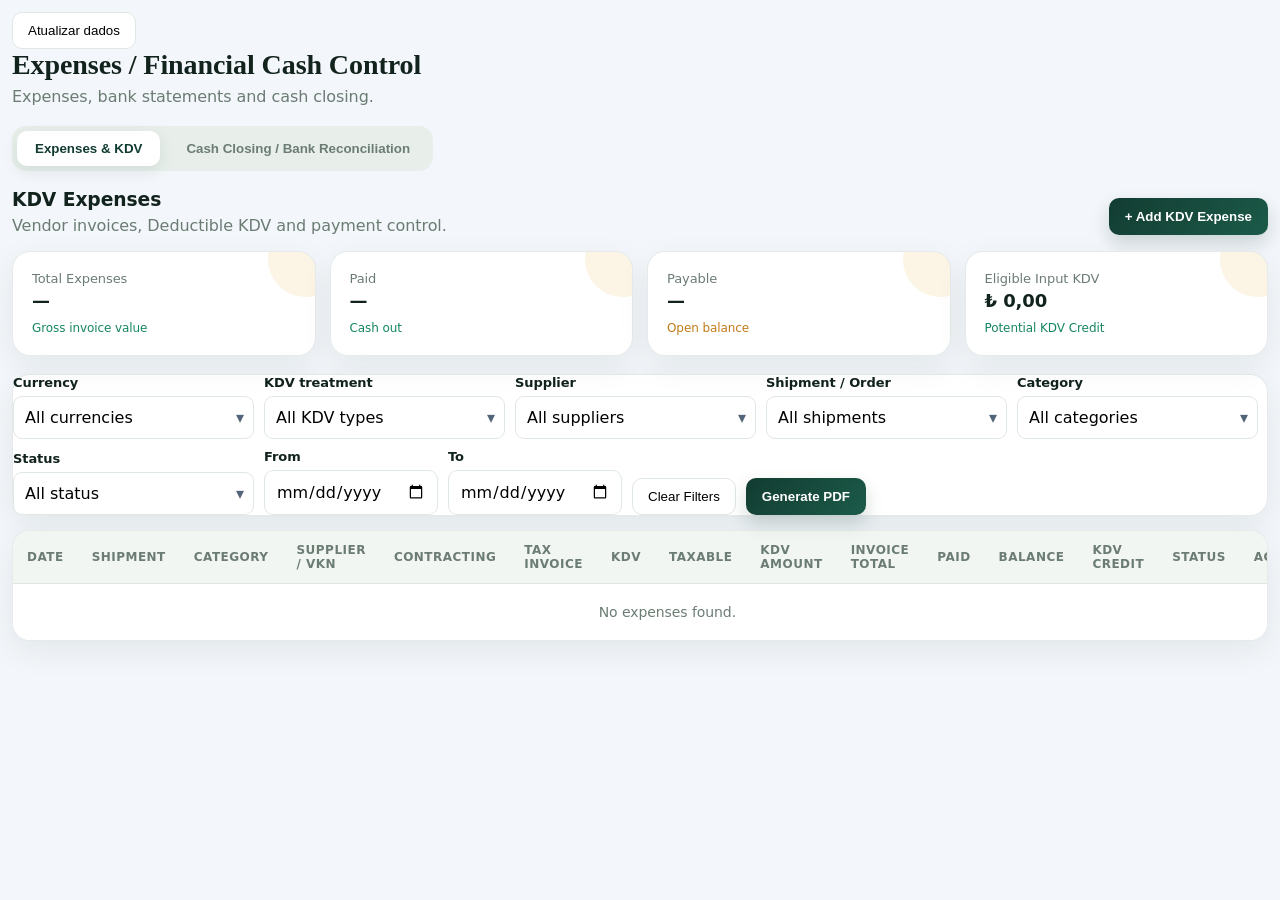
==== expenses_cash.html @ 8ecbf7b4 "Refresh all registered users when opening KDV expense supplier list" ====
<!doctype html><html><head><meta charset="utf-8"><meta name="viewport" content="width=device-width,initial-scale=1"><style>
    :root{--ink:#102b36;--navy:#082937;--navy2:#0c3b4b;--gold:#d9b46d;--sand:#f6f2e9;--white:#fff;--line:#dbe4e6;--muted:#6b7c83;--green:#21856b;--amber:#c17b19;--red:#b74a4a;--blue:#2774a5;--shadow:0 18px 50px rgba(8,41,55,.10)}
    *{box-sizing:border-box}body{margin:0;font-family:Inter,ui-sans-serif,system-ui,-apple-system,"Segoe UI",sans-serif;color:var(--ink);background:#f3f6f6;font-size:16px}.app{min-height:100vh;display:grid;grid-template-columns:252px 1fr}.sidebar{background:var(--navy);color:white;padding:28px 20px;display:flex;flex-direction:column;position:sticky;top:0;height:100vh}.brand{display:flex;align-items:center;gap:12px;padding:0 8px 27px;border-bottom:1px solid rgba(255,255,255,.11)}.mark{width:39px;height:39px;border:1px solid var(--gold);border-radius:11px;display:grid;place-items:center;color:var(--gold);font-weight:800}.brand strong{display:block;letter-spacing:.06em}.brand small{color:#99b2bb}.nav{display:grid;gap:7px;margin-top:24px}.nav button{border:0;background:transparent;color:#b9ccd2;text-align:left;padding:12px 13px;border-radius:10px;font:inherit;cursor:pointer;display:flex;gap:11px;align-items:center}.nav button:hover,.nav button.active{background:rgba(255,255,255,.09);color:white}.nav button.active{box-shadow:inset 3px 0 var(--gold)}.nav .ico{width:20px;text-align:center}.side-foot{margin-top:auto;background:rgba(255,255,255,.07);border-radius:13px;padding:14px}.side-foot small{color:#a8c0c7;display:block}.side-foot strong{font-size:14px}.side-foot span{display:block;color:var(--gold);font-size:12px;margin-top:5px}.main{min-width:0}.topbar{height:78px;background:white;border-bottom:1px solid var(--line);display:flex;align-items:center;justify-content:space-between;padding:0 32px;position:sticky;top:0;z-index:4}.title h1{font-size:20px;margin:0}.title p{font-size:13px;color:var(--muted);margin:4px 0 0}.top-actions{display:flex;gap:10px;align-items:center}.search{border:1px solid var(--line);background:#f8faf9;border-radius:10px;padding:10px 12px;min-width:230px;color:var(--ink)}button.primary{border:0;border-radius:10px;background:var(--navy);color:white;padding:11px 16px;font-weight:700;cursor:pointer}button.primary:hover{background:var(--navy2)}.content{padding:28px 32px 45px;max-width:1540px;margin:auto}.view{display:none}.view.active{display:block}.intro{display:flex;justify-content:space-between;align-items:end;margin-bottom:20px}.intro h2{font-family:Georgia,serif;font-size:28px;margin:0}.intro p{margin:6px 0 0;color:var(--muted)}.date-chip{font-size:13px;color:var(--muted);background:white;border:1px solid var(--line);padding:9px 12px;border-radius:9px}.kpis{display:grid;grid-template-columns:repeat(4,1fr);gap:14px;margin-bottom:18px}.card{background:white;border:1px solid var(--line);border-radius:14px;box-shadow:0 6px 20px rgba(8,41,55,.04)}.kpi{padding:19px}.kpi-head{display:flex;justify-content:space-between;color:var(--muted);font-size:13px}.kpi b{font-family:Georgia,serif;font-size:30px;display:block;margin:11px 0 5px}.trend{font-size:12px;color:var(--green)}.trend.warn{color:var(--amber)}.kpi .iconbox{width:32px;height:32px;border-radius:9px;background:#edf4f4;display:grid;place-items:center;color:var(--navy)}.dashboard-grid{display:grid;grid-template-columns:1.7fr 1fr;gap:18px}.panel{padding:20px}.panel-head{display:flex;justify-content:space-between;align-items:center;margin-bottom:16px}.panel-head h3{font-size:16px;margin:0}.linkbtn{background:none;border:0;color:var(--blue);font-weight:650;cursor:pointer}.shipment{display:grid;grid-template-columns:1.25fr .8fr .8fr .65fr;gap:12px;align-items:center;border-top:1px solid #edf0f1;padding:15px 0}.shipment:first-of-type{border-top:0}.ref strong{display:block}.ref small,.muted{color:var(--muted);font-size:13px}.status{display:inline-flex;padding:5px 9px;border-radius:99px;font-size:12px;font-weight:700;background:#eaf5f0;color:var(--green)}.status.amber{background:#fff3df;color:#9a6112}.status.blue{background:#e9f2f8;color:var(--blue)}.status.red{background:#fdecec;color:var(--red)}.progress{height:7px;background:#edf1f2;border-radius:99px;overflow:hidden;margin-top:7px}.progress i{display:block;height:100%;background:var(--green);border-radius:99px}.alerts{display:grid;gap:10px}.alert{border:1px solid var(--line);border-left:4px solid var(--amber);border-radius:10px;padding:13px 14px}.alert.red{border-left-color:var(--red)}.alert strong{font-size:14px}.alert p{font-size:12px;color:var(--muted);margin:5px 0 0}.toolbar{display:flex;gap:10px;margin-bottom:16px;flex-wrap:wrap}.toolbar input,.toolbar select{border:1px solid var(--line);background:white;border-radius:10px;padding:10px 12px;font:inherit;font-size:14px}.toolbar input{flex:1;min-width:200px}.table-card{overflow:auto}.data-table{width:100%;border-collapse:collapse;min-width:980px}.data-table th{text-align:left;padding:12px 14px;font-size:12px;text-transform:uppercase;letter-spacing:.04em;color:var(--muted);background:#f8faf9;border-bottom:1px solid var(--line)}.data-table td{padding:14px;border-bottom:1px solid #edf0f1;font-size:14px}.data-table tr:last-child td{border-bottom:0}.data-table tr:hover td{background:#fbfcfc}.ref-link{font-weight:750;color:var(--blue);cursor:pointer}.mini-btn{border:1px solid var(--line);background:white;border-radius:8px;padding:7px 10px;cursor:pointer;color:var(--ink)}.docgrid{display:grid;grid-template-columns:repeat(3,1fr);gap:14px}.doccard{padding:18px}.doccard .doc-top{display:flex;justify-content:space-between}.doccard h3{font-size:15px;margin:14px 0 5px}.doccard p{font-size:13px;color:var(--muted);margin:0}.doc-list{display:grid;gap:9px;margin-top:16px}.doc-row{display:flex;justify-content:space-between;font-size:13px;border-top:1px solid #edf0f1;padding-top:9px}.stock-summary{display:grid;grid-template-columns:2fr 1fr 1fr;gap:14px;margin-bottom:18px}.stock-main{padding:22px;background:linear-gradient(120deg,var(--navy),#0d4557);color:white}.stock-main p{color:#b6cbd1}.stock-main b{font-family:Georgia,serif;font-size:34px}.warehouse{padding:20px}.warehouse b{font-size:24px}.invoice-total{font-weight:800}.modal{position:fixed;inset:0;background:rgba(4,20,27,.58);z-index:20;display:none;place-items:center;padding:20px}.modal.open{display:grid}.dialog{width:min(720px,100%);max-height:88vh;overflow:auto;background:white;border-radius:18px;box-shadow:var(--shadow)}.dialog-head{padding:21px 24px;border-bottom:1px solid var(--line);display:flex;justify-content:space-between}.dialog-head h3{margin:0}.close{background:none;border:0;font-size:24px;cursor:pointer}.form{padding:22px 24px;display:grid;grid-template-columns:1fr 1fr;gap:15px}.field{display:grid;gap:6px}.field.full{grid-column:1/-1}.field label{font-size:13px;font-weight:700}.field input,.field select,.field textarea{border:1px solid var(--line);border-radius:9px;padding:11px;font:inherit;width:100%}.dialog-foot{padding:17px 24px;border-top:1px solid var(--line);display:flex;justify-content:flex-end;gap:10px}.secondary{border:1px solid var(--line);border-radius:10px;background:white;padding:10px 15px;cursor:pointer}.toast{position:fixed;right:24px;bottom:24px;background:var(--navy);color:white;padding:13px 18px;border-radius:10px;box-shadow:var(--shadow);transform:translateY(100px);opacity:0;transition:.25s;z-index:30}.toast.show{transform:none;opacity:1}.mobile-menu{display:none;background:none;border:0;font-size:24px}
    @media(max-width:1000px){.app{grid-template-columns:84px 1fr}.sidebar{padding:25px 13px}.brand div:last-child,.nav button span:not(.ico),.side-foot{display:none}.brand{justify-content:center}.nav button{justify-content:center}.kpis{grid-template-columns:repeat(2,1fr)}.dashboard-grid{grid-template-columns:1fr}.docgrid{grid-template-columns:repeat(2,1fr)}}
    @media(max-width:680px){.app{display:block}.sidebar{display:none;position:fixed;z-index:10;width:260px}.sidebar.open{display:flex}.mobile-menu{display:block}.topbar{padding:0 16px}.title p,.search{display:none}.content{padding:20px 15px}.kpis,.docgrid,.stock-summary{grid-template-columns:1fr}.intro{align-items:start;gap:10px}.intro h2{font-size:24px}.shipment{grid-template-columns:1fr 1fr}.shipment>*:last-child{text-align:left!important}.form{grid-template-columns:1fr}.field.full{grid-column:auto}}
    .sequence-wrap{display:grid;grid-template-columns:300px 1fr;gap:18px}.process-summary{padding:18px;height:max-content;position:sticky;top:98px}.process-summary h3{margin:0}.file-list{display:grid;gap:8px;margin:14px 0}.file-item{border:1px solid var(--line);background:white;border-radius:10px;padding:11px;text-align:left;cursor:pointer;color:var(--ink)}.file-item.active{border-color:var(--gold);box-shadow:inset 3px 0 var(--gold);background:#fffaf0}.file-item b,.file-item small{display:block}.file-item small{color:var(--muted);margin-top:3px}.sequence{display:grid;gap:12px}.stage{padding:0;overflow:hidden}.stage-head{display:grid;grid-template-columns:38px 1fr auto;gap:12px;align-items:center;padding:16px 18px;background:#f8faf9;border-bottom:1px solid var(--line)}.stage-no{width:34px;height:34px;background:var(--navy);color:white;border-radius:10px;display:grid;place-items:center;font-weight:800}.stage-head h3{font-size:15px;margin:0}.stage-head p{font-size:12px;color:var(--muted);margin:3px 0 0}.stage-docs{padding:5px 18px}.sequence-doc{display:grid;grid-template-columns:28px 1.3fr .75fr .55fr 90px;gap:10px;align-items:center;padding:12px 0;border-bottom:1px solid #edf0f1;font-size:13px}.sequence-doc:last-child{border-bottom:0}.check{width:22px;height:22px;border-radius:7px;background:#eaf5f0;color:var(--green);display:grid;place-items:center;font-weight:900}.bank-grid{display:grid;grid-template-columns:repeat(5,1fr);gap:10px;padding:15px 0}.bank-field label{display:block;color:var(--muted);font-size:12px;margin-bottom:5px}.bank-field input{width:100%;border:1px solid var(--line);border-radius:8px;padding:9px}.fx-box{display:flex;justify-content:space-between;gap:15px;align-items:center;background:#edf4f4;border-radius:10px;padding:12px;margin-bottom:10px}.fx-rate b{font-size:18px}.fx-rate small{display:block;color:var(--muted)}.dialog.wide{width:min(980px,100%)}.form-section{grid-column:1/-1;font-weight:800;color:var(--navy);border-bottom:1px solid var(--line);padding:8px 0 4px}.upload-zone{grid-column:1/-1;border:1px dashed #9db3ba;border-radius:10px;padding:14px;background:#f8faf9}.doc-actions{display:flex;gap:7px;justify-content:flex-end}.role{display:inline-flex;padding:5px 9px;border-radius:99px;font-size:12px;font-weight:700;background:#edf4f4;color:var(--navy)}.lookup{display:flex;gap:7px}.lookup input{flex:1}.lookup button{width:44px}.profile-kpis{display:grid;grid-template-columns:repeat(4,1fr);gap:14px;margin-bottom:17px}@media(max-width:1100px){.bank-grid{grid-template-columns:repeat(2,1fr)}}@media(max-width:900px){.sequence-wrap{grid-template-columns:1fr}.process-summary{position:static}.sequence-doc{grid-template-columns:28px 1fr auto}.sequence-doc span:nth-child(3),.sequence-doc span:nth-child(4){display:none}.profile-kpis{grid-template-columns:repeat(2,1fr)}}@media(max-width:680px){.fx-box{align-items:flex-start;flex-direction:column}.bank-grid,.profile-kpis{grid-template-columns:1fr}}
  
    .auth-gate{position:fixed;inset:0;background:linear-gradient(135deg,#082937,#0c3b4b);z-index:9999;display:grid;place-items:center;padding:20px}.auth-gate.hidden{display:none}.auth-card{width:min(430px,100%);background:#fff;border-radius:18px;padding:30px;box-shadow:0 25px 70px rgba(0,0,0,.25)}.auth-card h2{font-family:Georgia,serif;margin:8px 0}.auth-card p{color:var(--muted);font-size:14px}.auth-card input{width:100%;border:1px solid var(--line);border-radius:10px;padding:12px;margin:6px 0 12px;font:inherit}.auth-error{color:var(--red);font-size:13px;min-height:20px}
.auth-card.hidden{display:none}
.auth-link{display:block;margin-top:14px;text-align:center;background:none;border:0;color:var(--blue);font:inherit;font-size:14px;cursor:pointer;text-decoration:underline}
.auth-success{color:var(--green);font-size:13px;min-height:20px}
.session-chip{font-size:12px;color:var(--muted)}
.contact-entry{display:grid;grid-template-columns:1.1fr 1fr 1fr 1.1fr auto;gap:10px;align-items:end;margin:10px 0}.contact-entry .field{min-width:0}.contact-entry input{width:100%}.contacts-editor{grid-column:1/-1;border-top:1px solid var(--line);padding-top:12px}.contacts-editor .secondary{margin-top:8px}.contact-entry .remove-contact{margin-bottom:2px}@media(max-width:680px){.contact-entry{grid-template-columns:1fr 1fr}.contact-entry .remove-contact{grid-column:1/-1}}
/* Two readable columns throughout the Brazil Import Document Sequence. */
#documentSequenceWrap .doc-entry-grid{grid-template-columns:repeat(2,minmax(0,1fr));gap:14px 18px}
#documentSequenceWrap .doc-entry-grid .wide{grid-column:1/-1}
#documentSequenceWrap .doc-entry-grid label{min-width:0}
#documentSequenceWrap .doc-entry-grid input,#documentSequenceWrap .doc-entry-grid select,#documentSequenceWrap .doc-entry-grid textarea{width:100%;min-width:0}
@media(max-width:650px){#documentSequenceWrap .doc-entry-grid{grid-template-columns:1fr}}
.profile-document{grid-column:1/-1;display:grid;grid-template-columns:minmax(0,1fr) minmax(0,1fr);gap:12px;align-items:end}
.profile-document .field{min-width:0}.profile-document .field input{width:100%}
.profile-document .attachment-actions{display:flex;align-items:center;gap:8px;flex-wrap:wrap;margin-top:5px}
.profile-document .attachment-actions button{padding:5px 9px}
.additional-pan-editor{grid-column:1/-1;border-top:1px solid var(--line);padding-top:14px}
.additional-pan-row{border:1px solid var(--line);border-radius:10px;padding:12px;margin:10px 0;background:#fafcfc}
.additional-pan-row .profile-document{grid-template-columns:repeat(2,minmax(0,1fr))}
.additional-pan-row .profile-document .field:last-of-type{grid-column:1/-1}
.additional-pan-row .remove-pan-row{justify-self:start}
#profileTable{width:100%;min-width:1420px}
#profileTable th:nth-child(8),#profileTable th:nth-child(9),#profileTable th:nth-child(10){min-width:145px}
#profileTable .registration-number{font-weight:700;overflow-wrap:anywhere}
@media(max-width:680px){.profile-document{grid-template-columns:1fr}}
@media(max-width:680px){.additional-pan-row .profile-document{grid-template-columns:1fr}.additional-pan-row .profile-document .field:last-of-type{grid-column:auto}}

.sales-actions{position:relative;display:inline-block}.sales-actions summary{list-style:none;cursor:pointer;border:1px solid var(--line);border-radius:9px;padding:6px 12px;font-size:20px;line-height:1;background:#fff}.sales-actions summary::-webkit-details-marker{display:none}.sales-action-menu{position:absolute;right:0;top:100%;z-index:30;min-width:170px;padding:6px;background:#fff;border:1px solid var(--line);border-radius:12px;box-shadow:0 8px 24px #17313b22}.sales-action-menu button{display:block;width:100%;text-align:left;border:0;background:white;padding:9px;border-radius:7px;font-size:12px;cursor:pointer}.sales-action-menu button:hover{background:#eef3f4}.sales-action-menu .delete-sale{color:#b42318}#salesTable .invoice-select{width:16px;height:16px;margin-right:9px;vertical-align:middle}.sales-tools{flex-wrap:wrap;gap:8px}.sales-tools input,.sales-tools select{min-width:130px}.sales-selection-info{font-size:12px;color:var(--muted)}

#expenseForm .shipment-detail-grid.two{grid-template-columns:repeat(2,minmax(0,1fr))}#expenseForm .shipment-detail-grid .field{min-width:0}#expenseForm .shipment-detail-grid input:not([type="checkbox"]):not([type="file"]),#expenseForm .shipment-detail-grid select{width:100%;height:42px;box-sizing:border-box}#expenseForm #expenseSupplier{flex:1;width:auto}#expenseForm #expenseAddSupplier{height:42px;flex-shrink:0}@media(max-width:640px){#expenseForm .shipment-detail-grid.two{grid-template-columns:1fr}}
</style>
<style>
/* Turkey edition — modern visual system */
:root{--ink:#12231d;--navy:#123c31;--navy2:#0b2d25;--gold:#e7a82f;--sand:#f7f8f3;--line:#dfe7e2;--muted:#6b7c73;--green:#168564;--blue:#276b9b;--shadow:0 18px 55px rgba(18,60,49,.12)}
body{background:linear-gradient(145deg,#f5f8f5 0%,#edf3ef 100%);letter-spacing:-.005em}
.sidebar{background:linear-gradient(180deg,#0b2d25 0%,#123c31 60%,#174b3d 100%);box-shadow:10px 0 40px rgba(11,45,37,.08)}
.mark{border:0;background:linear-gradient(135deg,#ffb43b,#f48b2a);color:#fff;box-shadow:0 8px 22px rgba(231,168,47,.25)}
.topbar{height:84px;background:rgba(255,255,255,.9);backdrop-filter:blur(16px)}
.card,.dialog,.sequence-nav-card{border-color:rgba(18,60,49,.10);border-radius:18px;box-shadow:0 10px 32px rgba(18,60,49,.07)}
.primary,button.primary{background:linear-gradient(135deg,#123c31,#1c5b49);box-shadow:0 8px 18px rgba(18,60,49,.18)}
.kpi{position:relative;overflow:hidden}.kpi:after{content:"";position:absolute;width:75px;height:75px;border-radius:50%;right:-28px;top:-30px;background:rgba(231,168,47,.12)}
.data-table th{background:#f2f6f3}.data-table tr:hover td{background:#f7faf8}
.gst-pill{display:inline-flex;padding:5px 9px;border-radius:99px;background:#eaf5f0;color:var(--green);font-size:11px;font-weight:800}
.gst-summary{display:grid;grid-template-columns:repeat(4,1fr);gap:12px;margin:12px 0}.gst-summary>div{background:#f5f8f6;border:1px solid var(--line);border-radius:12px;padding:12px}.gst-summary small{display:block;color:var(--muted)}.gst-summary b{display:block;margin-top:5px}
.cargo-subtabs{display:flex;gap:8px;margin:0 0 18px;padding:5px;background:#e8efeb;border-radius:14px;width:max-content}.cargo-subtab{border:0;background:transparent;color:var(--muted);padding:10px 18px;border-radius:10px;font-weight:800;cursor:pointer}.cargo-subtab.active{background:#fff;color:var(--navy);box-shadow:0 5px 15px rgba(18,60,49,.10)}.cargo-subpanel{display:none}.cargo-subpanel.active{display:block}.finance-order{font-weight:850;color:var(--navy)}.finance-paid{color:var(--green);font-weight:800}.finance-balance{color:var(--amber);font-weight:800}
.expense-subtabs{display:flex;gap:8px;margin:0 0 18px;padding:5px;background:#e8efeb;border-radius:14px;width:max-content}.expense-subtab{border:0;background:transparent;color:var(--muted);padding:10px 18px;border-radius:10px;font-weight:850;cursor:pointer}.expense-subtab.active{background:#fff;color:var(--navy);box-shadow:0 5px 15px rgba(18,60,49,.10)}.expense-subpanel{display:none}.expense-subpanel.active{display:block}.cash-closing-form{padding:20px}.cash-closing-grid{display:grid;grid-template-columns:repeat(4,1fr);gap:14px}.cash-result{display:grid;grid-template-columns:repeat(3,1fr);gap:12px;margin-top:16px;padding:16px;border-radius:14px;background:#f3f7f5;border:1px solid #dce7e2}.cash-result div{padding:11px 13px;background:#fff;border-radius:10px;border:1px solid var(--line)}.cash-result small,.cash-result b{display:block}.cash-result small{color:var(--muted);font-weight:700;margin-bottom:5px}.cash-result b{font-size:17px;color:var(--navy)}.cash-result .difference.ok{border-color:#aad2bd;background:#eff9f3}.cash-result .difference.warn{border-color:#e1c18b;background:#fff8ea}.statement-reference{display:flex;align-items:center;gap:12px;padding:14px 16px;border:1px solid #d4e1dc;border-radius:13px;background:#f8fbf9;margin-bottom:16px}.statement-reference .statement-icon{width:42px;height:42px;border-radius:11px;background:#8b1043;color:#fff;display:grid;place-items:center;font-weight:900}.statement-reference b,.statement-reference small{display:block}.statement-reference small{color:var(--muted);margin-top:3px}.cash-status{font-weight:850}.cash-status.ok{color:var(--green)}.cash-status.warn{color:var(--amber)}@media(max-width:1000px){.cash-closing-grid{grid-template-columns:repeat(2,1fr)}}@media(max-width:600px){.expense-subtabs{width:100%;overflow:auto}.cash-closing-grid,.cash-result{grid-template-columns:1fr}}
.shipment-details-dialog{width:min(1120px,96vw)!important}.shipment-details-head{background:linear-gradient(135deg,#0c3329,#185344);color:#fff;border:0}.shipment-details-head .muted{color:#bcd1c9}.shipment-details-head .close{color:#fff}.shipment-details-content{padding:22px 24px;display:grid;gap:16px}.shipment-details-hero{display:flex;align-items:center;justify-content:space-between;gap:18px;padding:16px 18px;border:1px solid var(--line);border-radius:16px;background:linear-gradient(120deg,#f7faf8,#eef5f1)}.shipment-details-hero small{display:block;color:var(--muted);font-weight:700;text-transform:uppercase;letter-spacing:.07em}.shipment-details-hero b{display:block;margin-top:4px;font-size:20px;color:var(--navy)}.shipment-detail-section{border:1px solid var(--line);border-radius:16px;background:#fff;overflow:hidden}.shipment-detail-section-title{display:flex;align-items:center;gap:10px;padding:13px 16px;background:#f4f7f5;border-bottom:1px solid var(--line);font-size:13px;font-weight:900;color:var(--navy);text-transform:uppercase;letter-spacing:.045em}.shipment-detail-section-title span{width:27px;height:27px;border-radius:8px;background:#e2eee8;display:grid;place-items:center}.shipment-detail-grid{display:grid;gap:14px;padding:16px}.shipment-detail-grid.two{grid-template-columns:repeat(2,1fr)}.shipment-detail-grid.three{grid-template-columns:repeat(3,1fr)}.shipment-detail-grid.four{grid-template-columns:repeat(4,1fr)}.shipment-detail-section .field input,.shipment-detail-section .field select,.shipment-detail-section .field textarea{background:#fbfcfb;border-color:#d7e2dc}.shipment-detail-section .field input[readonly],.shipment-detail-section .field textarea[readonly]{color:#203d33;background:#f4f7f5}.shipment-finance-field input{font-weight:850;color:var(--navy)!important}.shipment-history-wrap{padding:0 24px 20px}.shipment-history-wrap h4{display:flex;align-items:center;gap:8px;margin:0 0 10px;color:var(--navy)}
.expense-dialog{width:min(1120px,96vw)!important}.expense-head{background:linear-gradient(135deg,#102f3e,#18566b);color:#fff;border:0}.expense-head .muted{color:#c3d7df}.expense-head .close{color:#fff}.expense-tax-grid{display:grid;grid-template-columns:repeat(4,1fr);gap:12px}.expense-tax-field{padding:12px;border:1px solid #dbe7e2;border-radius:12px;background:#f6faf8}.expense-tax-field label{color:#557268}.expense-tax-field input{font-weight:850;background:#fff!important;color:var(--navy)!important}.expense-itc-box{display:flex;align-items:center;gap:10px;padding:13px 14px;border:1px solid #b9dccd;border-radius:12px;background:#edf8f3;color:#17684f;font-weight:800}.expense-itc-box input{width:auto!important}.expense-hint{display:block;color:var(--muted);font-size:11px;margin-top:5px}
.expense-items-wrap{padding:16px;display:grid;gap:12px}.expense-item{border:1px solid #d7e3de;border-radius:14px;background:#fbfcfb;overflow:hidden}.expense-item-head{display:flex;justify-content:space-between;align-items:center;padding:10px 13px;background:#eef4f1;border-bottom:1px solid #d7e3de}.expense-item-head b{color:var(--navy);font-size:13px}.expense-item-grid{display:grid;grid-template-columns:2fr 1.15fr .7fr 1.15fr .65fr 1fr;gap:10px;padding:13px}.expense-item-grid .field label{font-size:11px}.expense-item-grid .expense-line-description{grid-column:span 2}.expense-item-totals{display:grid;grid-template-columns:repeat(2,1fr);gap:10px;padding:0 13px 13px}.expense-item-total{padding:10px 11px;border:1px solid #dce7e2;border-radius:10px;background:#fff}.expense-item-total small,.expense-item-total b{display:block}.expense-item-total small{color:var(--muted);font-size:10px;font-weight:750;margin-bottom:4px}.expense-item-total b{font-size:13px;color:var(--navy)}.expense-invoice-summary{display:flex;justify-content:space-between;align-items:center;gap:14px;padding:14px 16px;border-top:1px solid var(--line);background:#f4f8f6}.expense-invoice-summary b{font-size:18px;color:var(--navy)}.expense-remove-item{border-color:#e5c2c2!important;color:#9b3434!important}@media(max-width:1050px){.expense-item-grid{grid-template-columns:repeat(3,1fr)}.expense-item-grid .expense-line-description{grid-column:span 2}.expense-item-totals{grid-template-columns:repeat(3,1fr)}}@media(max-width:650px){.expense-item-grid,.expense-item-totals{grid-template-columns:1fr}.expense-item-grid .expense-line-description{grid-column:auto}.expense-invoice-summary{align-items:flex-start;flex-direction:column}}
.supplier-company-card{margin:0 16px 16px;padding:14px 16px;border:1px solid #d8e5df;border-radius:13px;background:#f7faf8;display:none}.supplier-company-card.visible{display:block}.supplier-company-card-head{display:flex;justify-content:space-between;align-items:center;gap:10px;margin-bottom:12px}.supplier-company-card-head b{color:var(--navy)}.supplier-company-grid{display:grid;grid-template-columns:repeat(4,1fr);gap:10px}.supplier-company-field{padding:9px 10px;border:1px solid #e0e8e4;border-radius:9px;background:#fff;min-width:0}.supplier-company-field small,.supplier-company-field span{display:block}.supplier-company-field small{font-size:9px;font-weight:850;color:var(--muted);text-transform:uppercase;letter-spacing:.05em;margin-bottom:3px}.supplier-company-field span{font-size:12px;overflow-wrap:anywhere}.supplier-company-field.wide{grid-column:span 2}@media(max-width:800px){.supplier-company-grid{grid-template-columns:repeat(2,1fr)}}@media(max-width:520px){.supplier-company-grid{grid-template-columns:1fr}.supplier-company-field.wide{grid-column:auto}}
@media(max-width:800px){.gst-summary{grid-template-columns:1fr 1fr}}
@media(max-width:800px){.shipment-detail-grid.three,.shipment-detail-grid.four{grid-template-columns:repeat(2,1fr)}.expense-tax-grid{grid-template-columns:repeat(2,1fr)}}@media(max-width:560px){.shipment-detail-grid.two,.shipment-detail-grid.three,.shipment-detail-grid.four,.expense-tax-grid{grid-template-columns:1fr}.shipment-details-hero{align-items:flex-start;flex-direction:column}}
</style>
<style>
.sales-payment-detail td{background:#f8faf9;padding:0!important}
.sales-payment-wrap{padding:16px 20px 20px}
.sales-payment-wrap h4{margin:0 0 10px}
.sales-payment-wrap table{min-width:0}
.sales-payment-wrap .muted{font-size:13px}
#salesTable tbody tr[data-invoice]{cursor:pointer}
#salesTable tbody tr[data-invoice]:hover{background:#fbfcfc}
</style>
<style>
.import-stage-tabs{display:flex;gap:8px;overflow-x:auto;padding:2px 2px 12px;margin-bottom:14px;scrollbar-width:thin}
.import-stage-tab{border:1px solid var(--line);background:#fff;color:var(--ink);padding:10px 13px;border-radius:10px;white-space:nowrap;cursor:pointer;font:inherit;font-size:13px;font-weight:650}
.import-stage-tab:hover{border-color:#b9c9cd;background:#f8faf9}
.import-stage-tab.active{background:var(--navy);border-color:var(--navy);color:#fff}
.sequence .stage{display:none}
.sequence .stage.active-stage{display:block}
@media(max-width:700px){.import-stage-tab{font-size:12px;padding:9px 11px}}
</style>
<style>
.doc-entry{padding:16px 0;border-bottom:1px solid #edf0f1}
.doc-entry:last-child{border-bottom:0}
.doc-entry-title{display:flex;justify-content:space-between;align-items:center;gap:12px;margin-bottom:12px}
.doc-entry-grid{display:grid;grid-template-columns:repeat(3,1fr);gap:10px}
.doc-entry-grid label{font-size:12px;font-weight:700;color:var(--muted);display:grid;gap:5px}
.doc-entry-grid input,.doc-entry-grid select,.doc-entry-grid textarea,.doc-status-select{border:1px solid var(--line);border-radius:8px;padding:9px;font:inherit;background:#fff;color:var(--ink)}
.doc-entry-grid .wide{grid-column:span 2}
.doc-entry-grid textarea{resize:vertical;min-height:72px}
@media(max-width:850px){.doc-entry-grid{grid-template-columns:1fr}.doc-entry-grid .wide{grid-column:auto}}
</style>
<style>
/* Import Document Sequence: All Shipments full-width at top */
#documentSequenceWrap.sequence-wrap{grid-template-columns:1fr!important}
#documentSequenceWrap .shipment-top{
  position:static!important;
  top:auto!important;
  width:100%;
  margin:0 0 18px;
  padding:18px
}
#documentSequenceWrap .shipment-top .file-list{
  display:grid;
  grid-template-columns:repeat(auto-fill,minmax(220px,1fr));
  gap:10px;
  margin:14px 0 0
}
#documentSequenceWrap .shipment-top .file-item{width:100%;margin:0}
#documentSequenceWrap .sequence{width:100%;min-width:0}
@media(max-width:680px){
  #documentSequenceWrap .shipment-top .file-list{grid-template-columns:1fr}
}
</style>
<style>
.priority-controls{display:grid;grid-template-columns:1fr 1fr;gap:10px;margin-bottom:14px}
.priority-controls .field.full{grid-column:1/-1}
.priority-controls input,.priority-controls select,.priority-controls textarea{width:100%;border:1px solid var(--line);border-radius:9px;padding:9px;font:inherit}
.priority-table-wrap{overflow-x:auto;border:1px solid var(--line);border-radius:10px}
.priority-table{width:100%;min-width:760px;border-collapse:collapse}
.priority-table th{padding:10px;text-align:left;background:#f8faf9;color:var(--muted);font-size:11px;text-transform:uppercase;border-bottom:1px solid var(--line)}
.priority-table td{padding:10px;border-bottom:1px solid #edf0f1;font-size:12px;vertical-align:middle}
.priority-table tr:last-child td{border-bottom:0}
@media(max-width:680px){.priority-controls{grid-template-columns:1fr}.priority-controls .field.full{grid-column:auto}}
</style>
<style>
#shipmentSequencePanel{display:none}
#shipmentSequencePanel.sequence-expanded{display:grid}
.sequence-open-head{display:flex;justify-content:space-between;align-items:center;gap:12px;background:#fff;border:1px solid var(--line);border-radius:12px;padding:13px 16px}
.sequence-open-head b,.sequence-open-head small{display:block}
</style>
<style>
#documentSequenceWrap .shipment-top .file-list{display:table-row-group!important;margin:0!important}
.all-shipments-table-wrap{overflow-x:auto;margin-top:14px;border:1px solid var(--line);border-radius:10px}
.all-shipments-table{width:100%;min-width:1250px;border-collapse:collapse;background:#fff}
.all-shipments-table th{padding:11px 10px;text-align:left;background:#f8faf9;border-bottom:1px solid var(--line);font-size:11px;font-weight:800;text-transform:uppercase;white-space:nowrap;color:var(--muted)}
.all-shipments-table td{padding:11px 10px;border-bottom:1px solid #edf0f1;font-size:12px;vertical-align:middle;white-space:nowrap}
.all-shipments-table tbody tr.file-item{display:table-row!important;width:auto!important;margin:0!important;border:0!important;border-radius:0!important;padding:0!important;background:#fff;cursor:default}
.all-shipments-table tbody tr.file-item:hover td{background:#fafbf9}
.all-shipments-table tbody tr.file-item.active td{background:#fffaf0}
.all-shipments-table tbody tr.file-item.active td:first-child{box-shadow:inset 4px 0 var(--gold)}
.doc-summary{min-width:250px;white-space:normal}.doc-summary-top{display:flex;align-items:center;justify-content:space-between;gap:8px}.doc-summary-top b{font-size:12px;color:var(--navy)}.doc-progress-track{height:6px;background:#e7edeb;border-radius:99px;overflow:hidden;margin:8px 0 6px}.doc-progress-track i{display:block;height:100%;background:var(--green);border-radius:99px}.doc-missing{display:block;font-size:10px;color:var(--muted);line-height:1.35}.doc-manage-btn{margin-top:8px;border-color:#b8cdc4;color:var(--navy);font-weight:800}.document-dialog{width:min(940px,96vw)!important}.document-dialog .dialog-head{background:linear-gradient(135deg,#0c3329,#185344);color:#fff}.document-dialog .dialog-head .muted{color:#c9ddd5}.document-dialog .close{color:#fff}.document-overview{display:grid;grid-template-columns:1.4fr .7fr .7fr;gap:12px;padding:18px 22px;background:#f5f8f6;border-bottom:1px solid var(--line)}.document-overview-item{padding:12px 14px;background:#fff;border:1px solid var(--line);border-radius:11px}.document-overview-item small{display:block;color:var(--muted);font-weight:700;margin-bottom:5px}.document-overview-item b{font-size:18px;color:var(--navy)}.document-checklist{padding:18px 22px 22px;display:grid;gap:10px}.document-checklist-head{display:grid;grid-template-columns:minmax(210px,1.3fr) 1fr 160px;gap:12px;padding:0 13px 4px;color:var(--muted);font-size:10px;font-weight:900;text-transform:uppercase;letter-spacing:.06em}.document-check-row{display:grid;grid-template-columns:minmax(210px,1.3fr) 1fr 160px;gap:12px;align-items:center;padding:13px;border:1px solid var(--line);border-radius:12px;background:#fff}.document-check-row:hover{border-color:#bfd1c9;box-shadow:0 4px 14px rgba(8,41,55,.05)}.document-name{display:flex;align-items:center;gap:10px}.document-icon{width:36px;height:36px;border-radius:10px;background:#edf4f1;color:var(--navy);display:grid;place-items:center;font-weight:900}.document-name b,.document-name small{display:block}.document-name small{color:var(--muted);margin-top:3px;font-size:11px}.document-file{min-width:0}.document-file b{display:block;overflow:hidden;text-overflow:ellipsis;white-space:nowrap;font-size:12px}.document-file small{display:block;color:var(--muted);margin-top:4px;font-size:10px}.document-actions{display:flex;justify-content:flex-end;gap:6px}.document-actions label{cursor:pointer}.document-actions input{display:none}.pdf-open-btn{background:#e9f4ee;border-color:#b9d4c6;color:#17613e;font-weight:800}@media(max-width:700px){.document-overview{grid-template-columns:1fr}.document-checklist-head{display:none}.document-check-row{grid-template-columns:1fr}.document-actions{justify-content:flex-start}.all-shipments-table{min-width:1050px}}
</style>
<style>
.combined-stage-divider{margin:20px -18px 6px;padding:11px 18px;background:#f3f6f6;border-top:1px solid var(--line);border-bottom:1px solid var(--line);font-size:13px;font-weight:800;color:var(--navy)}
</style>
<style>
.sequence-nav-card{background:#fff;border:1px solid var(--line);border-radius:14px;overflow:hidden;box-shadow:0 6px 20px rgba(8,41,55,.04)}
.sequence-nav-card .sequence-open-head{border:0!important;border-radius:0!important;border-bottom:1px solid var(--line)!important;padding:14px 16px;background:#fff}
.sequence-nav-card .import-stage-tabs{margin:0!important;padding:12px 14px!important;background:#f8faf9}
.sequence-nav-card .import-stage-tab{margin:0}
</style>
<style>
/* Strong visual identification of the shipment currently being handled */
.sequence-nav-card .sequence-open-head{
  padding:18px 20px!important;
  background:#f7f4e9!important;
  border-left:6px solid var(--gold)!important;
}
.sequence-nav-card #openShipmentTitle{
  display:block;
  font-size:20px!important;
  font-weight:900!important;
  color:var(--navy)!important;
  letter-spacing:.1px;
  line-height:1.25;
}
.sequence-nav-card #openShipmentTitle::before{
  content:"SELECTED SHIPMENT";
  display:block;
  width:max-content;
  margin-bottom:6px;
  padding:3px 8px;
  border-radius:999px;
  background:var(--navy);
  color:#fff;
  font-size:9px;
  font-weight:900;
  letter-spacing:1.1px;
}
.sequence-nav-card .sequence-open-head .muted{
  margin-top:5px;
  font-size:12px;
}
</style>
<style>
@media(max-width:900px){#crm .kpis{grid-template-columns:1fr 1fr!important}}
@media(max-width:600px){#crm .kpis{grid-template-columns:1fr!important}}
</style>
<style>
.crm-kpis{display:grid;grid-template-columns:repeat(6,minmax(145px,1fr));gap:12px;margin-bottom:16px}
.crm-toolbar{display:grid;grid-template-columns:minmax(260px,1fr) 220px 220px;gap:10px}
.crm-board{display:flex;gap:12px;overflow-x:auto;padding:4px 2px 18px;align-items:flex-start}
.crm-column{width:285px;min-width:285px;background:#f5f7f7;border:1px solid var(--line);border-radius:14px;overflow:hidden}
.crm-column-head{padding:12px 13px;border-bottom:1px solid var(--line);display:flex;justify-content:space-between;align-items:center;background:#fff}
.crm-column-head b{font-size:12px}.crm-column-head span{font-size:11px;color:var(--muted);font-weight:700}
.crm-dropzone{padding:10px;min-height:260px}
.crm-dropzone.drag-over{background:#eef4f2}
.crm-card{background:#fff;border:1px solid #e4e8e8;border-radius:11px;padding:12px;margin-bottom:9px;box-shadow:0 2px 7px rgba(8,41,55,.04);cursor:grab}
.crm-card:active{cursor:grabbing}.crm-card-top{display:flex;justify-content:space-between;gap:8px;align-items:flex-start}
.crm-card-company{font-size:13px;font-weight:900;color:var(--navy)}.crm-card-country{font-size:10px;color:var(--muted);margin-top:2px}
.crm-product{margin:10px 0 7px;font-weight:800;font-size:12px}.crm-meta{font-size:11px;color:var(--muted);line-height:1.65}
.crm-value{font-size:12px;font-weight:900;color:var(--navy);margin-top:8px}
.crm-followup{margin-top:9px;padding-top:8px;border-top:1px solid #edf0f1;font-size:10px;display:flex;justify-content:space-between;gap:6px}
.crm-followup.due{font-weight:800}.crm-card-actions{display:flex;gap:5px;margin-top:9px}
.crm-priority{width:8px;height:8px;border-radius:50%;display:inline-block;margin-top:5px}.crm-priority.high{background:#b83a3a}.crm-priority.medium{background:#c89422}.crm-priority.low{background:#4c8b68}
.crm-form-section{padding:4px 0 15px}.crm-form-section h4{margin:8px 0 10px;padding-bottom:7px;border-bottom:1px solid var(--line);color:var(--navy)}
.crm-dialog{max-width:820px!important}
@media(max-width:1100px){.crm-kpis{grid-template-columns:repeat(3,1fr)}}
@media(max-width:700px){.crm-kpis{grid-template-columns:1fr 1fr}.crm-toolbar{grid-template-columns:1fr}}
.task-list{margin:5px 0 0;padding-left:16px;color:var(--muted);font-size:11px;line-height:1.45}.amount-cell b{display:block}.amount-cell small{color:var(--muted)}
</style>
<style>
.status-checks{display:grid;grid-template-columns:repeat(2,minmax(150px,1fr));gap:8px;padding:10px;border:1px solid var(--line);border-radius:9px;background:#fff}.status-checks label{display:flex;align-items:center;gap:8px;font-size:13px;font-weight:600;cursor:pointer}.status-checks input{width:auto!important;margin:0}.status-stack{display:flex;gap:4px;flex-wrap:wrap}.status-stack .status{margin:0}
</style>
<style>.brazil-preview{background:#fef4da;border:1px solid #e6cb86;border-radius:12px;padding:12px 16px;margin:0 0 18px;font-size:13px;color:#65480d}.brazil-preview a{color:inherit}.expense-item-totals>[hidden]{display:none}</style>
<style>.bank-reconciled td{background:#dcfce7!important;color:#14532d}.reconciled-group{padding:16px;margin:12px 0;border:1px solid #86efac;border-radius:10px;background:#f0fdf4}.cash-movements>section{min-width:0}</style>
<style>.reconcile-filters{display:grid;grid-template-columns:repeat(2,minmax(0,1fr));gap:10px;margin:14px 0}.reconcile-filters label:first-child{grid-column:1/-1}.reconcile-filters label{font-size:12px;font-weight:600}.reconcile-filters input,.reconcile-filters select{display:block;width:100%;box-sizing:border-box;margin-top:5px}.selected-footer{margin-top:12px;padding:14px;background:#eff6ff;border:1px solid #bfdbfe;border-radius:9px;font-weight:600}</style>
<style>.reconciled-columns{display:grid;grid-template-columns:minmax(0,1fr) minmax(0,1fr);gap:16px;align-items:start}.reconciled-side{min-width:0;background:#fff;border:1px solid #bbdcca;border-radius:10px;padding:12px}.reconciled-side h4{min-height:34px;margin:8px 0;font-size:14px}.reconciled-scroll{overflow:auto}.reconciled-side .data-table{min-width:560px}.reconciled-toolbar{display:flex;justify-content:flex-end;margin:12px 0}.reconciled-side-total{font-size:12px}.reconciled-zero{font-weight:800;color:#166534}.reconciled-notes{overflow-wrap:anywhere}@media(max-width:800px){.reconciled-columns{grid-template-columns:1fr}}</style>
<style>.bank-adjustment td,.adjustment-total{background:#fff3b0!important;color:#674b00!important}.adjustment-total{padding:8px;border-radius:6px}</style>
<style>.reconciled-side-total,.reconciled-side .adjustment-total,.reconciled-side .reconciliation-total{font:600 12px Arial,sans-serif;margin:10px 0;padding:8px}.reconciled-side-total b,.reconciliation-total b,.adjustment-total b{font:inherit}</style>
<style> .cash-movements{display:grid;grid-template-columns:repeat(2,minmax(0,1fr));gap:18px;margin-top:20px}.cash-movements section{min-width:0;border:1px solid var(--line);border-radius:12px;padding:12px}.cash-movements .table-card{overflow:auto;max-height:450px}.cash-movements input[type="checkbox"]{width:16px;height:16px}@media(max-width:850px){.cash-movements{grid-template-columns:1fr}} .cash-view-tabs{display:flex;gap:10px;flex-wrap:wrap;margin-top:20px}.cash-view-tabs button{border:1px solid var(--line);background:white;color:var(--text);padding:12px 18px;border-radius:10px;font-weight:600;cursor:pointer}.cash-view-tabs button.active{background:#174a39;color:white;border-color:#174a39}.cash-movements section[hidden]{display:none!important}</style>
<style>
.crm-top-tabs{display:flex;gap:8px;margin:0 0 16px;border-bottom:1px solid var(--line);padding-bottom:10px}.crm-top-tab{border:1px solid var(--line);background:#fff;color:var(--ink);padding:10px 15px;border-radius:10px;cursor:pointer;font-weight:750}.crm-top-tab.active{background:var(--navy);border-color:var(--navy);color:#fff}.crm-product-form{display:grid;grid-template-columns:1.4fr .8fr .7fr .8fr .9fr 1fr auto;gap:9px;align-items:end}.crm-product-form input,.crm-product-form select{width:100%;border:1px solid var(--line);border-radius:9px;padding:10px;font:inherit}.crm-product-form label{display:grid;gap:5px;font-size:12px;font-weight:700}@media(max-width:1000px){.crm-product-form{grid-template-columns:1fr 1fr}.crm-product-form button{grid-column:1/-1}}
.crm-sale-alert{margin:0 0 18px;padding:18px;border:1px solid #e4b657;background:linear-gradient(135deg,#fff8e7,#fffdf8);box-shadow:0 8px 24px rgba(193,123,25,.10)}
.crm-sale-alert-head{display:flex;justify-content:space-between;align-items:center;gap:16px;flex-wrap:wrap}.crm-sale-alert-head h3{margin:6px 0 3px;font-size:20px;color:var(--navy)}.crm-sale-alert-head p{margin:0;color:var(--muted);font-size:13px}.crm-sale-alert-badge{display:inline-flex;background:#9d2f2f;color:#fff;padding:5px 9px;border-radius:999px;font-size:10px;font-weight:900;letter-spacing:.08em}.crm-sale-alert-grid{display:grid;grid-template-columns:repeat(auto-fill,minmax(230px,1fr));gap:10px;margin-top:14px}.crm-sale-product{border:1px solid #e3c980;border-left:5px solid #c89422;background:#fff;border-radius:11px;padding:13px}.crm-sale-product.urgent{border-color:#e1a2a2;border-left-color:#b83a3a;background:#fff8f8}.crm-sale-product.normal{border-left-color:#4c8b68}.crm-sale-product-top{display:flex;justify-content:space-between;gap:8px}.crm-sale-product h4{margin:0;color:var(--navy);font-size:14px}.crm-sale-product-price{font-size:17px;font-weight:900;margin:9px 0 5px}.crm-sale-product-meta{font-size:11px;color:var(--muted);line-height:1.55}.crm-sale-product-actions{display:flex;justify-content:space-between;align-items:center;margin-top:10px;padding-top:8px;border-top:1px solid #edf0f1}.crm-product-form{display:grid;grid-template-columns:repeat(4,minmax(130px,1fr));gap:10px;margin-top:15px;padding:14px;background:#fff;border:1px solid #ead8aa;border-radius:11px}.crm-product-form label{display:grid;gap:5px;font-size:11px;font-weight:800;color:var(--muted)}.crm-product-form input,.crm-product-form select{border:1px solid var(--line);border-radius:8px;padding:9px;font:inherit;color:var(--ink);background:#fff}.crm-product-form button{align-self:end}.crm-empty-sale{grid-column:1/-1;padding:14px;border:1px dashed #d9b46d;border-radius:10px;color:#8b6a26;background:#fff;text-align:center;font-size:12px}@media(max-width:900px){.crm-product-form{grid-template-columns:1fr 1fr}}@media(max-width:600px){.crm-product-form{grid-template-columns:1fr}}
.crm-product-form .full{grid-column:1/-1}.crm-product-form textarea{width:100%;border:1px solid var(--line);border-radius:8px;padding:9px;font:inherit;min-height:76px;resize:vertical}.crm-product-photo-preview{width:100%;height:120px;object-fit:cover;border-radius:9px;border:1px solid var(--line);background:#f3f6f6}.crm-sale-product-photo{width:100%;height:130px;object-fit:cover;border-radius:8px;margin-bottom:10px;border:1px solid #edf0f1;background:#f3f6f6}.crm-product-specs{font-size:11px;line-height:1.5;margin-top:8px;padding:8px;background:#f8faf9;border-radius:8px;white-space:pre-line}.crm-product-task{margin-top:8px;padding:8px;border-radius:8px;background:#fff3df;border:1px solid #efd29e;font-size:11px;line-height:1.5}.crm-product-task.done{background:#eaf5f0;border-color:#b9ddcf}.crm-product-task-head{display:flex;justify-content:space-between;gap:8px;font-weight:800}.crm-product-task-actions{display:flex;gap:5px;margin-top:6px;flex-wrap:wrap}.crm-product-task-summary{margin-top:9px;font-size:11px;font-weight:800;color:#9a6112}.crm-product-task-summary.clear{color:var(--green)}
</style>
<style>
#requiredImportDocumentsPanel[hidden],#declarationPanel[hidden]{display:none!important}
#documentos.required-documents-active #documentSequenceWrap,#documentos.required-documents-active #documentEmptyState{display:none!important}
.required-import-matrix{min-width:1800px}.required-import-matrix th{background:#eaf0f6;color:#17313b;white-space:normal;min-width:125px;font-size:11px;text-transform:uppercase}.required-import-matrix th:first-child,.required-import-matrix td:first-child{position:sticky;left:0;z-index:1;background:#fff;min-width:130px}.required-import-matrix th:first-child{background:#eaf0f6;z-index:2}.required-import-matrix td{vertical-align:middle}.required-import-document{display:flex;gap:5px;justify-content:center;align-items:center;border:1px solid #ead7d7;border-radius:9px;padding:10px;width:100%;background:#fff5f5;color:#b74a4a;cursor:pointer;font-weight:700}.required-import-document.received{color:#21856b;background:#edf8f2;border-color:#cce7d8}.required-import-document:focus-visible{outline:3px solid #2774a5;outline-offset:2px}

</style>
<style>#aesTraderEditor[hidden],#aesTraderList[hidden]{display:none!important}.aes-trader-totals{display:grid;grid-template-columns:repeat(4,minmax(0,1fr));gap:10px;margin-top:17px}.aes-trader-totals>div{padding:15px;border:1px solid #d8e4ef;border-radius:10px;background:#f6f9fd}.aes-trader-totals small{display:block;color:#5e7086;font-size:11px;margin-bottom:5px}.aes-trader-totals strong{font-size:17px;color:#183d66}.aes-trader-totals .negative{color:#ad2535}@media(max-width:850px){.aes-trader-totals{grid-template-columns:repeat(2,minmax(0,1fr))}}</style>
<style>
.aes-trader-sidebyside{display:grid;grid-template-columns:repeat(2,minmax(0,1fr));gap:16px;margin-top:25px}
.aes-trader-side-card{min-width:0;border:1px solid #ccdaeb;border-radius:12px;background:#fff;overflow:hidden}
.aes-trader-side-head{padding:16px 18px;background:#f0f6fc;border-bottom:1px solid #d7e4f0}
.aes-trader-side-head span{font-size:11px;font-weight:800;letter-spacing:.08em;color:#2a67a1}
.aes-trader-side-head h3{margin:4px 0;color:#183d66;font-size:17px}
.aes-trader-side-head p{margin:0;color:#62758b;font-size:12px}
.aes-trader-parties{display:grid;grid-template-columns:1fr;gap:8px;padding:16px 18px}
.aes-trader-parties label{display:block;margin:0 0 4px;font-weight:700;color:#4d6076}
.aes-trader-parties select{width:100%}
.aes-trader-commercial{display:grid;grid-template-columns:repeat(2,minmax(0,1fr));gap:10px;padding:12px 18px}.aes-trader-commercial .wide{grid-column:1/-1}.aes-trader-commercial textarea{width:100%}.aes-trade-tabs{display:flex;gap:8px;border-bottom:1px solid #d8e4f1;margin:15px 0}.aes-trade-tabs button{padding:10px 16px;border:0;background:transparent;color:#526a82;font-weight:750;cursor:pointer;border-bottom:3px solid transparent}.aes-trade-tabs button.active{color:#19558a;border-bottom-color:#1873c8}.aes-trade-payments-grid{display:grid;grid-template-columns:repeat(2,minmax(0,1fr));gap:14px}.aes-trade-payment-card{border:1px solid #d8e4f1;border-radius:12px;background:#fbfdff;padding:16px;min-width:0}.aes-trade-payment-head{display:flex;justify-content:space-between;gap:10px;align-items:flex-start}.aes-trade-payment-head span{font-size:11px;font-weight:800;color:#2272ba}.aes-trade-payment-head h3{margin:3px 0;color:#173e68;font-size:17px}.aes-trade-payment-head p{margin:0;color:#6b7e92;font-size:12px}.aes-trade-payment-summary{display:grid;grid-template-columns:repeat(3,1fr);gap:7px;margin:15px 0}.aes-trade-payment-summary>div{padding:10px;border-radius:8px;background:#eef5fc}.aes-trade-payment-summary small{display:block;color:#58718a;font-size:11px}.aes-trade-payment-summary strong{display:block;margin-top:4px;color:#173e68;font-size:14px}.aes-trade-payment-table{min-width:780px}.aes-trade-payment-table input{min-width:100px;width:100%;box-sizing:border-box}.aes-trade-payment-table input[type="date"]{min-width:135px}.aes-trade-payment-table input[type="number"]{min-width:110px}@media(max-width:1050px){.aes-trade-payments-grid{grid-template-columns:1fr}}.aes-trader-side-terms{display:grid;gap:11px;padding:0 18px 18px}.aes-trader-side-terms textarea{width:100%}.aes-trader-common-si{padding:18px;border:1px solid #ccdaeb;border-radius:12px;margin-top:16px;background:#fafcff}
.aes-trader-block-head{display:flex;align-items:center;justify-content:space-between;gap:14px;margin-bottom:14px}
.aes-trader-block-head h3{margin:0 0 4px;color:#183d66}.aes-trader-block-head p{margin:0}
.aes-trader-pane{margin-top:18px;border:1px solid #dbe5f0;border-radius:12px;padding:18px}
@media(max-width:900px){.aes-trader-sidebyside{grid-template-columns:1fr}.aes-trader-block-head{align-items:flex-start;flex-direction:column}}
</style>
<style>
#aesTraderList>.tablewrap{height:clamp(380px,55vh,700px);overflow:auto}
#aesTraderList>.tablewrap thead{position:sticky;top:0;z-index:2}
#aesTraderList>.tablewrap thead th{background:#eaf0f7}
#aesTraderList>.tablewrap tbody td{padding-top:18px;padding-bottom:18px}
@media(max-width:650px){#aesTraderList>.tablewrap{height:420px}}
</style>
<style>
#trAllDocumentsPane table{min-width:100%;width:max-content}
#trAllDocumentsPane th{min-width:230px}
#trAllDocumentsPane th:first-child{min-width:130px}
#trAllDocumentsPane td{vertical-align:top;min-width:230px;max-width:270px;white-space:normal}
#trAllDocumentsPane td:first-child{min-width:130px}
.tr-document-column{display:flex;flex-direction:column;gap:7px;width:230px}
.tr-document-column input,.tr-document-column select{font-size:11px;min-height:32px;padding:6px 8px;width:100%}
.tr-document-column input[type=file]{font-size:10px}
.tr-document-column .btn{font-size:11px;max-width:230px;white-space:normal;overflow-wrap:anywhere}
</style>
<style>#aesTraderEditor.broker-mode .aes-trader-sidebyside,#aesTraderEditor.broker-mode .aes-trade-payments-grid{grid-template-columns:1fr}#aesTraderEditor [hidden]{display:none!important}#aesTraderEditor.broker-mode .aes-trader-totals{grid-template-columns:1fr}#brokerFinance [hidden]{display:none!important}</style>
<style>
#brokerFinance{color:#20364c}#brokerFinance>.card{padding:24px;border:1px solid #dce5ed;border-radius:12px;background:#fff}#brokerFinance .pagehead{margin-bottom:20px}#brokerFinance h3{margin:0;font-size:17px}.bc-orders-heading{display:flex;justify-content:space-between;align-items:center;margin-bottom:14px;gap:14px}#brokerFinance .bc-orders{max-height:460px;min-height:220px;border:1px solid #dce5ed;border-radius:8px;overflow:auto}#brokerFinance .bc-orders table{width:100%;min-width:950px;border-collapse:collapse}#brokerFinance .bc-orders th{background:#203e58;color:#fff;font-size:11px;padding:13px 10px;position:sticky;top:0;text-align:left}#brokerFinance .bc-orders td{padding:13px 10px;font-size:12px;border-bottom:1px solid #e8edf2;vertical-align:middle}#brokerFinance .bc-orders tbody tr:nth-child(even){background:#f7f9fc}#brokerFinance .bc-orders td:nth-child(4),#brokerFinance .bc-orders td:nth-child(5),#brokerFinance .bc-orders td:nth-child(6){white-space:nowrap;font-variant-numeric:tabular-nums}#brokerFinance #bcOperation{max-width:520px;width:100%;margin:6px 0 8px}#brokerFinance #bcFinanceMessage{padding:12px 16px;background:#edf4f8;border-left:3px solid #294f6b;border-radius:4px;line-height:1.5}#brokerFinance .aes-trader-totals{display:grid;grid-template-columns:repeat(3,1fr);gap:14px;margin:18px 0}#brokerFinance .aes-trader-totals>div{padding:16px;background:#f4f7fa;border:1px solid #e1e8ef;border-radius:8px}#brokerFinance .aes-trader-totals small{font-size:11px;color:#64748b;display:block;margin-bottom:7px}#brokerFinance .aes-trader-totals strong{font-size:21px;display:block}#brokerFinance #bcBalance{color:#b42318}#brokerFinance .bc-entries{overflow:visible;border:0;min-height:0}#brokerFinance .bc-entries table,#brokerFinance .bc-entries tbody{display:block;width:100%}#brokerFinance .bc-entries thead{display:none}#brokerFinance #bcRows tr{display:grid;grid-template-columns:repeat(6,minmax(0,1fr));gap:16px 14px;padding:20px;margin:0 0 16px;border:1px solid #dce5ed;border-top:3px solid #294f6b;border-radius:8px;background:#fbfcfe}#brokerFinance #bcRows td{display:block;padding:0;border:0;min-width:0;font-size:12px}#brokerFinance #bcRows td:before{content:attr(data-label);display:block;font-size:11px;font-weight:700;text-transform:uppercase;color:#294f6b;letter-spacing:.3px;margin-bottom:8px}#brokerFinance #bcRows label{display:block;font-size:10px;color:#66788b;margin:5px 0 3px;font-weight:400}#brokerFinance #bcRows input,#brokerFinance #bcRows select{width:100%!important;min-width:0!important;max-width:100%;box-sizing:border-box;height:35px;padding:7px 9px;font-size:12px;border:1px solid #cad7e2;border-radius:5px;background:white}#brokerFinance #bcRows input[readonly]{background:#edf2f6;color:#516577}#brokerFinance #bcRows [data-amount],#brokerFinance #bcRows [data-balance]{font-weight:700;line-height:1.7}#brokerFinance #bcRows .btn{margin:0 4px 7px 0;font-size:12px;padding:8px 10px}#brokerFinance .toolbar{gap:14px}#brokerFinance .btn.primary{background:#203e58;color:white}#brokerFinance [hidden]{display:none!important}@media(max-width:1200px){#brokerFinance #bcRows tr{grid-template-columns:repeat(4,minmax(0,1fr))}}@media(max-width:760px){#brokerFinance>.card{padding:14px}#brokerFinance #bcRows tr{grid-template-columns:repeat(2,minmax(0,1fr));padding:14px}#brokerFinance .aes-trader-totals{grid-template-columns:1fr}.bc-orders-heading{display:block}}
</style>
<style>
#trader [hidden],#brokerFinance [hidden]{display:none!important}
#trader .card,#brokerFinance .card{padding:20px}
#trader .pagehead,#brokerFinance .pagehead{display:flex;justify-content:space-between;align-items:center;gap:16px;margin-bottom:22px}
#trader h1,#brokerFinance h1{font-size:25px;margin:0 0 8px}
#trader .sub,#brokerFinance .sub{color:var(--muted);font-size:13px;line-height:1.5}
#trader .btn,#brokerFinance .btn{padding:9px 13px;border:1px solid #ccdaeb;border-radius:8px;background:white;color:#173e68;cursor:pointer;font:inherit;font-size:12px}
#trader .btn.primary,#brokerFinance .btn.primary{background:var(--navy,#173e68);color:white}
#trader .grid4,#brokerFinance .grid4{display:grid;grid-template-columns:repeat(4,minmax(0,1fr));gap:14px}
#trader input,#trader select,#trader textarea,#brokerFinance input,#brokerFinance select{max-width:100%;width:100%;box-sizing:border-box;padding:9px;border:1px solid #ccdaeb;border-radius:6px;font:inherit;font-size:13px}
#trader label{display:block;font-size:12px;font-weight:600;margin-bottom:5px}
#trader .tablewrap,#brokerFinance .tablewrap{overflow:auto}
#trader table,#brokerFinance table{width:100%;border-collapse:collapse}
#trader th,#trader td,#brokerFinance th,#brokerFinance td{padding:12px;border-bottom:1px solid #d8e4ef;text-align:left;vertical-align:top}
#trader th,#brokerFinance th{background:#eef3f4;font-size:12px}
@media(max-width:800px){#trader .grid4,#brokerFinance .grid4{grid-template-columns:repeat(2,minmax(0,1fr))}}
</style><style>body{display:block!important;margin:0;padding:12px;background:#f3f6fa}.view{display:block}.intro{margin-top:0}.toast{z-index:100000}#moduleRefresh{margin:10px 0}</style><style id="cashCompactBankColumns">
#cashBankStatementTable th:nth-child(4),
#cashBankStatementTable td:nth-child(4),
#cashBankStatementTable th:nth-child(12),
#cashBankStatementTable td:nth-child(12),
#cashBankStatementTable th:nth-child(2),
#cashBankStatementTable td:nth-child(2),
#cashBankStatementTable th:nth-child(n+8):nth-child(-n+11),
#cashBankStatementTable td:nth-child(n+8):nth-child(-n+11){display:none}
</style>
<style id="cashCompactReconciliationTables">
#cashBankStatementTable,#cashSystemRegisterTable{min-width:0;width:auto;table-layout:auto}
#cashBankStatementTable th,#cashBankStatementTable td,#cashSystemRegisterTable th,#cashSystemRegisterTable td{padding:6px 8px;font-size:12px;line-height:1.3;vertical-align:middle}
#cashBankStatementTable th,#cashSystemRegisterTable th{font-size:10px;letter-spacing:0}
#cashBankStatementTable td:nth-child(5),#cashSystemRegisterTable td:nth-child(2),#cashSystemRegisterTable td:nth-child(4),#cashSystemRegisterTable td:nth-child(5){max-width:190px;white-space:normal;overflow-wrap:anywhere}
#cashBankStatementTable td:nth-child(3),#cashBankStatementTable td:nth-child(6),#cashSystemRegisterTable td:nth-child(3),#cashSystemRegisterTable td:nth-child(6){white-space:nowrap}
</style>
</head><body><button id="cashRefresh" class="secondary" type="button">Atualizar dados</button><section class="view active" id="despesas">
<div class="intro"><div><h2>Expenses / Financial Cash Control</h2><p>Expenses, bank statements and cash closing.</p></div></div>
<div class="expense-subtabs"><button type="button" class="expense-subtab active" data-expense-tab="expenses">Expenses & KDV</button><button type="button" class="expense-subtab" data-expense-tab="cash">Cash Closing / Bank Reconciliation</button></div>
<div class="expense-subpanel active" id="expensePanelExpenses">
<div class="intro" style="margin-bottom:16px"><div><h3 style="margin:0">KDV Expenses</h3><p>Vendor invoices, Deductible KDV and payment control.</p></div><button class="primary" id="expenseAddBtn">+ Add KDV Expense</button></div>
<div class="kpis" style="grid-template-columns:repeat(4,1fr)">
<div class="card kpi"><div class="kpi-head"><span>Total Expenses</span></div><div id="expenseTotal" style="font-weight:800;font-size:18px;line-height:1.7">—</div><span class="trend">Gross invoice value</span></div>
<div class="card kpi"><div class="kpi-head"><span>Paid</span></div><div id="expensePaid" style="font-weight:800;font-size:18px;line-height:1.7">—</div><span class="trend">Cash out</span></div>
<div class="card kpi"><div class="kpi-head"><span>Payable</span></div><div id="expensePayable" style="font-weight:800;font-size:18px;line-height:1.7">—</div><span class="trend warn">Open balance</span></div>
<div class="card kpi"><div class="kpi-head"><span>Eligible Input KDV</span></div><div id="expenseInputKDV" style="font-weight:800;font-size:18px;line-height:1.7">₺ 0.00</div><span class="trend">Potential KDV Credit</span></div>
</div>
<div class="card" style="margin-bottom:14px"><div style="display:flex;gap:10px;align-items:end;flex-wrap:wrap">
<div class="field"><label>Currency</label><select id="expenseFilterCurrency"><option value="">All currencies</option><option>TRY</option><option>USD</option><option>EUR</option></select></div>
<div class="field"><label>KDV treatment</label><select id="expenseFilterKDV"><option value="">All KDV types</option><option>KDV</option><option>Exempt / No KDV</option></select></div>
<div class="field"><label>Supplier</label><select id="expenseFilterSupplier"><option value="">All suppliers</option></select></div>
<div class="field"><label>Shipment / Order</label><select id="expenseFilterShipment"><option value="">All shipments</option></select></div>
<div class="field"><label>Category</label><select id="expenseFilterCategory"><option value="">All categories</option></select></div>
<div class="field"><label>Status</label><select id="expenseFilterStatus"><option value="">All status</option><option>Paid</option><option>Payable</option></select></div>
<div class="field"><label>From</label><input type="date" id="expenseFilterFrom"></div>
<div class="field"><label>To</label><input type="date" id="expenseFilterTo"></div>
<button type="button" class="secondary" id="expenseClearFilters">Clear Filters</button>
<button type="button" class="primary" id="expensePdfBtn">Generate PDF</button>
</div></div><div class="card table-card"><table class="data-table" id="expenseTable"><thead><tr><th>Date</th><th>Shipment</th><th>Category</th><th>Supplier / VKN</th><th>Contracting</th><th>Tax Invoice</th><th>KDV</th><th>Taxable</th><th>KDV Amount</th><th>Invoice Total</th><th>Paid</th><th>Balance</th><th>KDV Credit</th><th>Status</th><th>Action</th></tr></thead><tbody></tbody></table></div>
</div>
<div class="expense-subpanel" id="expensePanelCash">
<div class="kpis" style="grid-template-columns:repeat(4,1fr)"><div class="card kpi"><div class="kpi-head"><span>Statement net movement</span></div><b id="cashKpiBank">₺ 0.00</b><span class="trend">Imported credit − debit</span></div><div class="card kpi"><div class="kpi-head"><span>System net movement</span></div><b id="cashKpiSystem">₺ 0.00</b><span class="trend">Registered credit − debit</span></div><div class="card kpi"><div class="kpi-head"><span>Unmatched bank rows</span></div><b id="cashKpiDifference">₺ 0.00</b><span class="trend" id="cashKpiStatus">No closing recorded</span></div><div class="card kpi"><div class="kpi-head"><span>Reconciliations</span></div><b id="cashKpiPeriods">0</b><span class="trend">Saved reconciliations</span></div></div>
<div class="card cash-closing-form"><div class="panel-head"><div><h3>Bank Reconciliation</h3><span class="muted">Import a statement, review it, then match one or several entries on each side.</span></div></div>
<form id="cashClosingForm"><div class="cash-closing-grid"><div class="field"><label>Select Bank · Users / Bank</label><select id="cashBank" name="bank" required><option value="">Select registered bank...</option></select></div><div class="field"><label>Currency</label><select id="cashCurrency"><option>INR</option><option>USD</option><option>EUR</option><option>EGP</option><option>BRL</option><option>AED</option><option>GBP</option><option>CNY</option><option>VND</option><option selected>TRY</option></select></div><div class="field"><label>View</label><select id="bankMatchFilter"><option value="pending">Unmatched</option><option value="all" selected>All entries</option><option value="matched">Matched</option></select></div></div>
<div class="cash-movements"><section id="cashBankStatementPanel" role="tabpanel" aria-label="Bank Statement"><div class="panel-head"><h3>Bank Statement</h3><button type="button" class="secondary" id="bankDownloadStatement">Download Statement · Excel</button><button type="button" class="mini-btn" data-bank-select="bank">Select / clear</button></div><div class="field"><label>Upload Bank Statement</label><input type="file" name="statement" accept=".xlsx,.xls,.csv"><small>Excel / CSV · Preview, then Save Bank Statement. Saved statements remain available; upload another file at any time. Maximum 20 MB</small></div><div class="reconcile-filters"><label>Buscar lançamento<input type="search" id="reconcileBankSearch" placeholder="Empresa, invoice, VKN, descrição, referência ou valor"></label><label>De<input type="date" id="reconcileBankFrom"></label><label>Até<input type="date" id="reconcileBankTo"></label><label>Tipo<select id="reconcileBankType"><option value="all">Todos</option><option value="credit">Crédito · Sales Invoices</option><option value="debit">Débito · Expenses &amp; KDV</option></select></label><button type="button" class="mini-btn" id="reconcileBankClear">Limpar filtros</button></div><p class="muted">Bank columns: Transaction Date · Particulars · Amount · Debit/Credit</p><div class="table-card"><table class="data-table" id="cashBankStatementTable"><thead><tr><th>Select</th><th>S.NO</th><th>Transaction Date (dd/mm/yyyy)</th><th>Value Date (dd/mm/yyyy)</th><th>Particulars</th><th>Amount (<span class="bank-currency-label">TRY</span>)</th><th>Debit/Credit</th><th>Balance (<span class="bank-currency-label">TRY</span>)</th><th>Cheque Number</th><th>Branch Name(SOL)</th><th>Channel</th><th>Transaction Type</th><th>Status</th></tr></thead><tbody id="bankTransactionRows"></tbody></table></div><div id="bankSelectedTotal" class="selected-footer"></div></section><section id="cashSystemEntriesPanel"><div class="panel-head"><h3>Registered Sales Invoices / Tax Invoices / Register Order Payment</h3><button type="button" class="mini-btn" id="cashAddFinancialExpense">+ Financial Expense · Lançamento avulso</button><button type="button" class="mini-btn" id="cashSelectAllInvoices">Select / clear invoices</button></div><p id="cashSystemRegisterState" class="muted">Loading registered invoices...</p><p class="muted">All registered invoices, including unpaid entries, across all banks and currencies.</p><div class="reconcile-filters"><label>Ordem / Empresa<input type="search" id="reconcileSystemOrder" placeholder="Buscar por ordem ou empresa"></label><label>Buscar lançamento<input type="search" id="reconcileSystemSearch" placeholder="Empresa, invoice, VKN, descrição, referência ou valor"></label><label>De<input type="date" id="reconcileSystemFrom"></label><label>Até<input type="date" id="reconcileSystemTo"></label><label>Tipo<select id="reconcileSystemType"><option value="all">Todos</option><option value="credit">Crédito · Sales Invoices</option><option value="debit">Débito · Expenses &amp; KDV</option></select></label><button type="button" class="mini-btn" id="reconcileSystemClear">Limpar filtros</button></div><div class="table-card"><table class="data-table" id="cashSystemRegisterTable"><thead><tr><th>Select</th><th>Source</th><th>Date</th><th>Importer / Supplier / VKN / Buyer</th><th>Tax Invoice / Invoice / Order · Reference</th><th>Invoice Total / Total amount</th><th>Currency</th><th>Status</th></tr></thead><tbody id="cashRegisteredInvoiceRows"></tbody></table></div><div id="systemSelectedTotal" class="selected-footer"></div><p id="cashRegisteredInvoiceSummary" class="muted"></p></section></div>
<div id="bankMatchSummary" class="cash-result" style="margin-top:16px"></div><div class="field"><label>Reconciliation notes</label><textarea name="notes" rows="2"></textarea></div><div style="display:flex;justify-content:flex-end;gap:10px;margin-top:14px"><button type="button" class="secondary" id="cashLoadExpenses">Refresh entries</button><button type="submit" class="primary" id="bankMatchButton">Conciliar / Reconcile</button></div></form></div>
<div class="card" style="margin-top:16px"><h3>Statements · Original files</h3><div id="bankStatementFiles"></div></div><div class="card table-card" style="margin-top:16px"><div class="panel-head"><h3>Reconciliation history · Statement dates</h3><button type="button" class="primary" id="cashAllReconciliationsPdf">PDF · Todas as conciliações</button><button type="button" class="secondary" id="cashAllReconciliationsExcel">Excel · All Reconciliations</button></div><table class="data-table"><thead><tr><th>Date</th><th>Currency</th><th>Credit</th><th>Debit</th><th>Linked rows</th><th>Notes</th><th>Action</th></tr></thead><tbody id="bankMatchHistory"></tbody></table><div id="bankMatchedGroups"></div></div>
<details class="card" style="margin-top:16px"><summary>Previous saved cash reconciliations</summary><div id="bankLegacyClosings"></div></details>
<style>#bankImportModal #bankPreviewRows td{height:auto!important;vertical-align:top;padding:7px 8px}#bankImportModal input[type="checkbox"]{width:16px!important;height:16px!important;min-height:0!important;padding:0!important;margin:0}#bankImportModal .dialog.wide{max-height:90vh;overflow:auto}#bankImportModal .dialog-foot{position:sticky;bottom:0;background:#fff;z-index:2}</style>
<div class="modal" id="bankImportModal"><div class="dialog wide"><div class="dialog-head"><h3>Preview · Bank Statement</h3><button type="button" class="close" id="bankImportClose">×</button></div><div style="padding:18px"><p id="bankPreviewFile" class="muted"></p><div class="cash-closing-grid"><div class="field"><label>Worksheet</label><select id="bankPreviewSheet"></select></div><div class="field"><label>Header row</label><input id="bankPreviewHeader" type="number" min="1" value="1"></div><div class="field"><label>Date format</label><select id="bankPreviewDate"><option value="dmy">DD/MM/YYYY · dia/mês/ano</option><option value="mdy">MM/DD/YYYY · mês/dia/ano (BB Americas)</option></select></div><div class="field"><label>Number format</label><select id="bankPreviewNumber"><option value="en">1,234.56 / 1,23,456.78</option><option value="pt">1.234,56</option></select></div></div><div class="field" style="padding:0 18px"><label>Amount direction</label><select id="bankPreviewDirection"><option value="explicit">Use Debit / Credit or Transaction Type</option><option value="signed">Signed amount: negative = Debit / positive = Credit</option></select></div><p id="bankImportStatus" role="status" aria-live="polite" style="padding:0 18px;white-space:pre-wrap"></p><div id="bankPreviewMapping" class="cash-closing-grid"></div><p class="muted">If Transaction Date is blank or not mapped, Value Date is used. Transaction Amount* and Transaction Type are recognized automatically. Channel is preserved with each transaction.</p><p id="bankPreviewSummary"></p><p class="muted">Duplicates with the same transaction reference, amount and Debit/Credit are blocked even when descriptions differ. Reference dates correct exact day/month inversions. Possible duplicates start unselected; review before including them. Headings and invalid rows are kept in the original file and are not imported.</p><div class="table-card" style="max-height:380px;overflow:auto"><table class="data-table"><thead><tr><th>Import</th><th>Row</th><th>Date</th><th>Value Date</th><th>Description</th><th>Reference / UTR</th><th>Channel</th><th>Transaction Type</th><th>Transaction Amount</th><th>Debit</th><th>Credit</th><th>Balance</th><th>Review</th></tr></thead><tbody id="bankPreviewRows"></tbody></table></div><details><summary>All original worksheet rows</summary><div id="bankRawRows" style="max-height:280px;overflow:auto"></div></details></div><div class="dialog-foot"><button type="button" class="secondary" id="bankImportCancel">Cancel</button><button type="button" class="primary" id="bankImportConfirm">Save Bank Statement · Confirm Import</button></div></div></div>
<div class="modal" id="bankMatchDetailModal"><div class="dialog wide"><div class="dialog-head"><h3>Reconciliation · Linked entries</h3><button type="button" class="close" id="bankMatchDetailClose">×</button></div><div id="bankMatchDetail" style="padding:18px;overflow:auto"></div></div></div>

</div>
</section><div class="modal" id="expenseModal" role="dialog" aria-modal="true"><div class="dialog expense-dialog">
<div class="dialog-head expense-head"><div><h3>Add KDV Expense</h3><span class="muted">Vendor tax invoice, KDV credit and payment control</span></div><button class="close expenseClose">×</button></div>
<form id="expenseForm"><div class="shipment-details-content">
<div class="shipment-details-hero"><div><small>Turkey financial control</small><b>New KDV Expense</b></div><div><span class="status blue">KDV · Accounts Payable</span></div></div>
<section class="shipment-detail-section"><div class="shipment-detail-section-title"><span>01</span>Supplier and tax invoice</div><div class="shipment-detail-grid two"><div class="field"><label>Supplier</label><div style="display:flex;gap:7px"><input name="supplier" id="expenseSupplier" list="expenseSupplierNames" placeholder="Type to search registered suppliers..." autocomplete="off" role="combobox" aria-label="Supplier" style="flex:1;min-width:0"><datalist id="expenseSupplierNames"></datalist><button type="button" class="mini-btn" id="expenseAddSupplier" title="Register supplier in Users / Profiles">+ User</button></div><span class="expense-hint">Company details are loaded from Users / Profiles.</span></div><div class="field"><label>Contracting</label><input name="contracting" id="expenseContracting" list="expenseSupplierNames" placeholder="Type to search registered companies..." autocomplete="off" role="combobox" aria-label="Contracting"></div><div class="field"><label>Tax Invoice Number</label><input name="invoice_number" placeholder="Vendor invoice number" required></div><div class="field"><label>Expense Date</label><input name="date" type="date" required></div></div><div class="supplier-company-card" id="expenseSupplierCompanyCard"><div class="supplier-company-card-head"><b id="expenseCompanyName">Company details</b><span class="status" id="expenseCompanyStatus">Registered</span></div><div class="supplier-company-grid" id="expenseCompanyDetails"></div></div><div class="shipment-detail-grid two" style="padding-top:0"><div class="field"><label>GTİP / HS Code Code</label><input name="hsn_sac" placeholder="HSN or SAC"></div><div class="field"><label>Tax Invoice Attachment</label><input name="invoice_file" type="file" accept=".pdf,.jpg,.jpeg,.png,.webp"><span class="expense-hint">PDF, JPG, PNG or WEBP</span></div></div><div class="shipment-detail-grid two" style="padding-top:0"><div class="field"><label>Linked Shipment <span class="muted">(optional)</span></label><div id="expenseShipmentChecks" style="display:grid;grid-template-columns:repeat(3,minmax(150px,1fr));gap:8px;border:1px solid var(--line);border-radius:10px;padding:12px;background:#fbfcfb"></div></div><label class="expense-itc-box"><input name="itc_eligible" type="checkbox" checked> Eligible for Deductible KDV (KDV Credit)</label></div></section>
<section class="shipment-detail-section"><div class="shipment-detail-section-title"><span>02</span>Descriptions, category, currency and KDV calculation</div><div class="expense-items-wrap" id="expenseItemsContainer"></div><div class="expense-invoice-summary"><button type="button" class="secondary" id="expenseAddItem">+ Add another description</button><div style="text-align:right"><small class="muted">Invoice totals by currency</small><b id="expenseItemsGrandTotal">TRY 0.00</b></div></div></section>
<section class="shipment-detail-section"><div class="shipment-detail-section-title"><span>03</span>Payment information</div><div class="shipment-detail-grid four"><div class="field"><label>Payment Bank</label><div style="display:flex;gap:7px"><select name="bank_payment" id="expenseBankPayment" style="flex:1"><option value="">Select registered bank...</option></select><button type="button" class="mini-btn" id="expenseAddBank">+ Bank</button></div></div><div class="field"><label>Payment Currency</label><select name="payment_currency"><option>TRY</option><option>USD</option><option>EUR</option></select></div><div class="field"><label>Total Paid Amount</label><input name="paid" type="number" min="0" step="0.01" value="0"></div><div class="field"><label>Due Date</label><input name="dueDate" type="date"></div></div></section>
<section class="shipment-detail-section"><div class="shipment-detail-section-title"><span>04</span>Internal notes</div><div class="shipment-detail-grid"><div class="field"><label>Notes</label><textarea name="notes" rows="3" placeholder="Payment conditions, tax observations or pending documents"></textarea></div></div></section>
</div><div class="dialog-foot"><button type="button" class="secondary expenseClose">Cancel</button><button type="submit" class="primary">Save KDV Expense</button></div></form>
</div></div><div id="toast" class="toast"></div><script>
window.brazilDb=parent.aesSharedClient;
function docEsc(v){return String(v??'').replace(/[&<>"']/g,c=>({'&':'&amp;','<':'&lt;','>':'&gt;','"':'&quot;',"'":'&#39;'}[c]))}
function notify(msg){const t=document.getElementById('toast');t.textContent=msg;t.classList.add('show');setTimeout(()=>t.classList.remove('show'),5000)}
window.brazilSalesLedger={load:async()=>{},state:()=>({receipts:[],allocations:[],banks:[]})};
async function refreshCashProfiles(){
 const db=parent.aesSharedClient||window.brazilDb;if(!db)throw Error('Conexão indisponível para carregar os usuários');
 const people=[];
 for(let offset=0;;offset+=500){
  const {data,error}=await db.from('companies').select('*').order('id').range(offset,offset+499);
  if(error)throw error;people.push(...(data||[]));if((data||[]).length<500)break;
 }
 for(let i=localStorage.length-1;i>=0;i--){const k=localStorage.key(i);if(k.startsWith('aesBrazilCashProfile:'))localStorage.removeItem(k)}
 for(const p of people)localStorage.setItem('aesBrazilCashProfile:'+p.name,JSON.stringify({...p,company:p.name,taxId:p.tax_id,gstin:p.gst,contact:p.contact_name,type:p.profile_type}));
}
async function cashReload(){
 window.brazilDb=parent.aesSharedClient;if(!window.brazilDb)return;
 const [,banks,orders]=await Promise.all([refreshCashProfiles(),window.brazilDb.from('bank_accounts').select('*'),window.brazilDb.from('contracts').select('order_number')]);
 for(const r of [banks,orders])if(r.error)throw r.error;
 localStorage.setItem('aesBrazilCashBanks',JSON.stringify(banks.data.map(b=>({...b,remoteId:String(b.id),bank:b.bank_name}))));
 window.loadedShipments=orders.data.map(x=>({reference:x.order_number}));
 await window.brazilExpenses.load();await window.brazilCash.load();
}
</script><script>
/*! xlsx.js (C) 2013-present SheetJS -- http://sheetjs.com */
var DO_NOT_EXPORT_CODEPAGE=true;var cptable={version:"1.15.0"};cptable[437]=function(){var e="\0\b\t\n\x0B\f\r !\"#$%&'()*+,-./0123456789:;<=>?@ABCDEFGHIJKLMNOPQRSTUVWXYZ[\\]^_`abcdefghijklmnopqrstuvwxyz{|}~ÇüéâäàåçêëèïîìÄÅÉæÆôöòûùÿÖÜ¢£¥₧ƒáíóúñÑªº¿⌐¬½¼¡«»░▒▓│┤╡╢╖╕╣║╗╝╜╛┐└┴┬├─┼╞╟╚╔╩╦╠═╬╧╨╤╥╙╘╒╓╫╪┘┌█▄▌▐▀αßΓπΣσµτΦΘΩδ∞φε∩≡±≥≤⌠⌡÷≈°∙·√ⁿ²■ ",r=[],t={};for(var a=0;a!=e.length;++a){if(e.charCodeAt(a)!==65533)t[e.charAt(a)]=a;r[a]=e.charAt(a)}return{enc:t,dec:r}}();cptable[620]=function(){var e="\0\b\t\n\x0B\f\r !\"#$%&'()*+,-./0123456789:;<=>?@ABCDEFGHIJKLMNOPQRSTUVWXYZ[\\]^_`abcdefghijklmnopqrstuvwxyz{|}~ÇüéâäàąçêëèïîćÄĄĘęłôöĆûùŚÖÜ¢Ł¥śƒŹŻóÓńŃźż¿⌐¬½¼¡«»░▒▓│┤╡╢╖╕╣║╗╝╜╛┐└┴┬├─┼╞╟╚╔╩╦╠═╬╧╨╤╥╙╘╒╓╫╪┘┌█▄▌▐▀αßΓπΣσµτΦΘΩδ∞φε∩≡±≥≤⌠⌡÷≈°∙·√ⁿ²■ ",r=[],t={};for(var a=0;a!=e.length;++a){if(e.charCodeAt(a)!==65533)t[e.charAt(a)]=a;r[a]=e.charAt(a)}return{enc:t,dec:r}}();cptable[737]=function(){var e="\0\b\t\n\x0B\f\r !\"#$%&'()*+,-./0123456789:;<=>?@ABCDEFGHIJKLMNOPQRSTUVWXYZ[\\]^_`abcdefghijklmnopqrstuvwxyz{|}~ΑΒΓΔΕΖΗΘΙΚΛΜΝΞΟΠΡΣΤΥΦΧΨΩαβγδεζηθικλμνξοπρσςτυφχψ░▒▓│┤╡╢╖╕╣║╗╝╜╛┐└┴┬├─┼╞╟╚╔╩╦╠═╬╧╨╤╥╙╘╒╓╫╪┘┌█▄▌▐▀ωάέήϊίόύϋώΆΈΉΊΌΎΏ±≥≤ΪΫ÷≈°∙·√ⁿ²■ ",r=[],t={};for(var a=0;a!=e.length;++a){if(e.charCodeAt(a)!==65533)t[e.charAt(a)]=a;r[a]=e.charAt(a)}return{enc:t,dec:r}}();cptable[850]=function(){var e="\0\b\t\n\x0B\f\r !\"#$%&'()*+,-./0123456789:;<=>?@ABCDEFGHIJKLMNOPQRSTUVWXYZ[\\]^_`abcdefghijklmnopqrstuvwxyz{|}~ÇüéâäàåçêëèïîìÄÅÉæÆôöòûùÿÖÜø£Ø×ƒáíóúñÑªº¿®¬½¼¡«»░▒▓│┤ÁÂÀ©╣║╗╝¢¥┐└┴┬├─┼ãÃ╚╔╩╦╠═╬¤ðÐÊËÈıÍÎÏ┘┌█▄¦Ì▀ÓßÔÒõÕµþÞÚÛÙýÝ¯´­±‗¾¶§÷¸°¨·¹³²■ ",r=[],t={};for(var a=0;a!=e.length;++a){if(e.charCodeAt(a)!==65533)t[e.charAt(a)]=a;r[a]=e.charAt(a)}return{enc:t,dec:r}}();cptable[852]=function(){var e="\0\b\t\n\x0B\f\r !\"#$%&'()*+,-./0123456789:;<=>?@ABCDEFGHIJKLMNOPQRSTUVWXYZ[\\]^_`abcdefghijklmnopqrstuvwxyz{|}~ÇüéâäůćçłëŐőîŹÄĆÉĹĺôöĽľŚśÖÜŤťŁ×čáíóúĄąŽžĘę¬źČş«»░▒▓│┤ÁÂĚŞ╣║╗╝Żż┐└┴┬├─┼Ăă╚╔╩╦╠═╬¤đĐĎËďŇÍÎě┘┌█▄ŢŮ▀ÓßÔŃńňŠšŔÚŕŰýÝţ´­˝˛ˇ˘§÷¸°¨˙űŘř■ ",r=[],t={};for(var a=0;a!=e.length;++a){if(e.charCodeAt(a)!==65533)t[e.charAt(a)]=a;r[a]=e.charAt(a)}return{enc:t,dec:r}}();cptable[857]=function(){var e="\0\b\t\n\x0B\f\r !\"#$%&'()*+,-./0123456789:;<=>?@ABCDEFGHIJKLMNOPQRSTUVWXYZ[\\]^_`abcdefghijklmnopqrstuvwxyz{|}~ÇüéâäàåçêëèïîıÄÅÉæÆôöòûùİÖÜø£ØŞşáíóúñÑĞğ¿®¬½¼¡«»░▒▓│┤ÁÂÀ©╣║╗╝¢¥┐└┴┬├─┼ãÃ╚╔╩╦╠═╬¤ºªÊËÈ�ÍÎÏ┘┌█▄¦Ì▀ÓßÔÒõÕµ�×ÚÛÙìÿ¯´­±�¾¶§÷¸°¨·¹³²■ ",r=[],t={};for(var a=0;a!=e.length;++a){if(e.charCodeAt(a)!==65533)t[e.charAt(a)]=a;r[a]=e.charAt(a)}return{enc:t,dec:r}}();cptable[861]=function(){var e="\0\b\t\n\x0B\f\r !\"#$%&'()*+,-./0123456789:;<=>?@ABCDEFGHIJKLMNOPQRSTUVWXYZ[\\]^_`abcdefghijklmnopqrstuvwxyz{|}~ÇüéâäàåçêëèÐðÞÄÅÉæÆôöþûÝýÖÜø£Ø₧ƒáíóúÁÍÓÚ¿⌐¬½¼¡«»░▒▓│┤╡╢╖╕╣║╗╝╜╛┐└┴┬├─┼╞╟╚╔╩╦╠═╬╧╨╤╥╙╘╒╓╫╪┘┌█▄▌▐▀αßΓπΣσµτΦΘΩδ∞φε∩≡±≥≤⌠⌡÷≈°∙·√ⁿ²■ ",r=[],t={};for(var a=0;a!=e.length;++a){if(e.charCodeAt(a)!==65533)t[e.charAt(a)]=a;r[a]=e.charAt(a)}return{enc:t,dec:r}}();cptable[865]=function(){var e="\0\b\t\n\x0B\f\r !\"#$%&'()*+,-./0123456789:;<=>?@ABCDEFGHIJKLMNOPQRSTUVWXYZ[\\]^_`abcdefghijklmnopqrstuvwxyz{|}~ÇüéâäàåçêëèïîìÄÅÉæÆôöòûùÿÖÜø£Ø₧ƒáíóúñÑªº¿⌐¬½¼¡«¤░▒▓│┤╡╢╖╕╣║╗╝╜╛┐└┴┬├─┼╞╟╚╔╩╦╠═╬╧╨╤╥╙╘╒╓╫╪┘┌█▄▌▐▀αßΓπΣσµτΦΘΩδ∞φε∩≡±≥≤⌠⌡÷≈°∙·√ⁿ²■ ",r=[],t={};for(var a=0;a!=e.length;++a){if(e.charCodeAt(a)!==65533)t[e.charAt(a)]=a;r[a]=e.charAt(a)}return{enc:t,dec:r}}();cptable[866]=function(){var e="\0\b\t\n\x0B\f\r !\"#$%&'()*+,-./0123456789:;<=>?@ABCDEFGHIJKLMNOPQRSTUVWXYZ[\\]^_`abcdefghijklmnopqrstuvwxyz{|}~АБВГДЕЖЗИЙКЛМНОПРСТУФХЦЧШЩЪЫЬЭЮЯабвгдежзийклмноп░▒▓│┤╡╢╖╕╣║╗╝╜╛┐└┴┬├─┼╞╟╚╔╩╦╠═╬╧╨╤╥╙╘╒╓╫╪┘┌█▄▌▐▀рстуфхцчшщъыьэюяЁёЄєЇїЎў°∙·√№¤■ ",r=[],t={};for(var a=0;a!=e.length;++a){if(e.charCodeAt(a)!==65533)t[e.charAt(a)]=a;r[a]=e.charAt(a)}return{enc:t,dec:r}}();cptable[874]=function(){var e="\0\b\t\n\x0B\f\r !\"#$%&'()*+,-./0123456789:;<=>?@ABCDEFGHIJKLMNOPQRSTUVWXYZ[\\]^_`abcdefghijklmnopqrstuvwxyz{|}~€����…�����������‘’“”•–—�������� กขฃคฅฆงจฉชซฌญฎฏฐฑฒณดตถทธนบปผฝพฟภมยรฤลฦวศษสหฬอฮฯะัาำิีึืฺุู����฿เแโใไๅๆ็่้๊๋์ํ๎๏๐๑๒๓๔๕๖๗๘๙๚๛����",r=[],t={};for(var a=0;a!=e.length;++a){if(e.charCodeAt(a)!==65533)t[e.charAt(a)]=a;r[a]=e.charAt(a)}return{enc:t,dec:r}}();cptable[895]=function(){var e="\0\b\t\n\x0B\f\r !\"#$%&'()*+,-./0123456789:;<=>?@ABCDEFGHIJKLMNOPQRSTUVWXYZ[\\]^_`abcdefghijklmnopqrstuvwxyz{|}~ČüéďäĎŤčěĚĹÍľǪÄÁÉžŽôöÓůÚýÖÜŠĽÝŘťáíóúňŇŮÔšřŕŔ¼§«»░▒▓│┤╡╢╖╕╣║╗╝╜╛┐└┴┬├─┼╞╟╚╔╩╦╠═╬╧╨╤╥╙╘╒╓╫╪┘┌█▄▌▐▀αßΓπΣσµτΦΘΩδ∞φε∩≡±≥≤⌠⌡÷≈°∙·√ⁿ²■ ",r=[],t={};for(var a=0;a!=e.length;++a){if(e.charCodeAt(a)!==65533)t[e.charAt(a)]=a;r[a]=e.charAt(a)}return{enc:t,dec:r}}();cptable[932]=function(){var e=[],r={},t=[],a;t[0]="\0\b\t\n\x0B\f\r !\"#$%&'()*+,-./0123456789:;<=>?@ABCDEFGHIJKLMNOPQRSTUVWXYZ[\\]^_`abcdefghijklmnopqrstuvwxyz{|}~���������������������������������｡｢｣､･ｦｧｨｩｪｫｬｭｮｯｰｱｲｳｴｵｶｷｸｹｺｻｼｽｾｿﾀﾁﾂﾃﾄﾅﾆﾇﾈﾉﾊﾋﾌﾍﾎﾏﾐﾑﾒﾓﾔﾕﾖﾗﾘﾙﾚﾛﾜﾝﾞﾟ��������������������������������".split("");for(a=0;a!=t[0].length;++a)if(t[0][a].charCodeAt(0)!==65533){r[t[0][a]]=0+a;e[0+a]=t[0][a]}t[129]="����������������������������������������������������������������　、。，．・：；？！゛゜´｀¨＾￣＿ヽヾゝゞ〃仝々〆〇ー―‐／＼～∥｜…‥‘’“”（）〔〕［］｛｝〈〉《》「」『』【】＋－±×�÷＝≠＜＞≦≧∞∴♂♀°′″℃￥＄￠￡％＃＆＊＠§☆★○●◎◇◆□■△▲▽▼※〒→←↑↓〓�����������∈∋⊆⊇⊂⊃∪∩��������∧∨￢⇒⇔∀∃�����������∠⊥⌒∂∇≡≒≪≫√∽∝∵∫∬�������Å‰♯♭♪†‡¶����◯���".split("");for(a=0;a!=t[129].length;++a)if(t[129][a].charCodeAt(0)!==65533){r[t[129][a]]=33024+a;e[33024+a]=t[129][a]}t[130]="�������������������������������������������������������������������������������０１２３４５６７８９�������ＡＢＣＤＥＦＧＨＩＪＫＬＭＮＯＰＱＲＳＴＵＶＷＸＹＺ�������ａｂｃｄｅｆｇｈｉｊｋｌｍｎｏｐｑｒｓｔｕｖｗｘｙｚ����ぁあぃいぅうぇえぉおかがきぎくぐけげこごさざしじすずせぜそぞただちぢっつづてでとどなにぬねのはばぱひびぴふぶぷへべぺほぼぽまみむめもゃやゅゆょよらりるれろゎわゐゑをん��������������".split("");for(a=0;a!=t[130].length;++a)if(t[130][a].charCodeAt(0)!==65533){r[t[130][a]]=33280+a;e[33280+a]=t[130][a]}t[131]="����������������������������������������������������������������ァアィイゥウェエォオカガキギクグケゲコゴサザシジスズセゼソゾタダチヂッツヅテデトドナニヌネノハバパヒビピフブプヘベペホボポマミ�ムメモャヤュユョヨラリルレロヮワヰヱヲンヴヵヶ��������ΑΒΓΔΕΖΗΘΙΚΛΜΝΞΟΠΡΣΤΥΦΧΨΩ��������αβγδεζηθικλμνξοπρστυφχψω�����������������������������������������".split("");for(a=0;a!=t[131].length;++a)if(t[131][a].charCodeAt(0)!==65533){r[t[131][a]]=33536+a;e[33536+a]=t[131][a]}t[132]="����������������������������������������������������������������АБВГДЕЁЖЗИЙКЛМНОПРСТУФХЦЧШЩЪЫЬЭЮЯ���������������абвгдеёжзийклмн�опрстуфхцчшщъыьэюя�������������─│┌┐┘└├┬┤┴┼━┃┏┓┛┗┣┳┫┻╋┠┯┨┷┿┝┰┥┸╂�����������������������������������������������������������������".split("");for(a=0;a!=t[132].length;++a)if(t[132][a].charCodeAt(0)!==65533){r[t[132][a]]=33792+a;e[33792+a]=t[132][a]}t[135]="����������������������������������������������������������������①②③④⑤⑥⑦⑧⑨⑩⑪⑫⑬⑭⑮⑯⑰⑱⑲⑳ⅠⅡⅢⅣⅤⅥⅦⅧⅨⅩ�㍉㌔㌢㍍㌘㌧㌃㌶㍑㍗㌍㌦㌣㌫㍊㌻㎜㎝㎞㎎㎏㏄㎡��������㍻�〝〟№㏍℡㊤㊥㊦㊧㊨㈱㈲㈹㍾㍽㍼≒≡∫∮∑√⊥∠∟⊿∵∩∪���������������������������������������������������������������������������������������������������".split("");for(a=0;a!=t[135].length;++a)if(t[135][a].charCodeAt(0)!==65533){r[t[135][a]]=34560+a;e[34560+a]=t[135][a]}t[136]="���������������������������������������������������������������������������������������������������������������������������������������������������������������亜唖娃阿哀愛挨姶逢葵茜穐悪握渥旭葦芦鯵梓圧斡扱宛姐虻飴絢綾鮎或粟袷安庵按暗案闇鞍杏以伊位依偉囲夷委威尉惟意慰易椅為畏異移維緯胃萎衣謂違遺医井亥域育郁磯一壱溢逸稲茨芋鰯允印咽員因姻引飲淫胤蔭���".split("");for(a=0;a!=t[136].length;++a)if(t[136][a].charCodeAt(0)!==65533){r[t[136][a]]=34816+a;e[34816+a]=t[136][a]}t[137]="����������������������������������������������������������������院陰隠韻吋右宇烏羽迂雨卯鵜窺丑碓臼渦嘘唄欝蔚鰻姥厩浦瓜閏噂云運雲荏餌叡営嬰影映曳栄永泳洩瑛盈穎頴英衛詠鋭液疫益駅悦謁越閲榎厭円�園堰奄宴延怨掩援沿演炎焔煙燕猿縁艶苑薗遠鉛鴛塩於汚甥凹央奥往応押旺横欧殴王翁襖鴬鴎黄岡沖荻億屋憶臆桶牡乙俺卸恩温穏音下化仮何伽価佳加可嘉夏嫁家寡科暇果架歌河火珂禍禾稼箇花苛茄荷華菓蝦課嘩貨迦過霞蚊俄峨我牙画臥芽蛾賀雅餓駕介会解回塊壊廻快怪悔恢懐戒拐改���".split("");for(a=0;a!=t[137].length;++a)if(t[137][a].charCodeAt(0)!==65533){r[t[137][a]]=35072+a;e[35072+a]=t[137][a]}t[138]="����������������������������������������������������������������魁晦械海灰界皆絵芥蟹開階貝凱劾外咳害崖慨概涯碍蓋街該鎧骸浬馨蛙垣柿蛎鈎劃嚇各廓拡撹格核殻獲確穫覚角赫較郭閣隔革学岳楽額顎掛笠樫�橿梶鰍潟割喝恰括活渇滑葛褐轄且鰹叶椛樺鞄株兜竃蒲釜鎌噛鴨栢茅萱粥刈苅瓦乾侃冠寒刊勘勧巻喚堪姦完官寛干幹患感慣憾換敢柑桓棺款歓汗漢澗潅環甘監看竿管簡緩缶翰肝艦莞観諌貫還鑑間閑関陥韓館舘丸含岸巌玩癌眼岩翫贋雁頑顔願企伎危喜器基奇嬉寄岐希幾忌揮机旗既期棋棄���".split("");for(a=0;a!=t[138].length;++a)if(t[138][a].charCodeAt(0)!==65533){r[t[138][a]]=35328+a;e[35328+a]=t[138][a]}t[139]="����������������������������������������������������������������機帰毅気汽畿祈季稀紀徽規記貴起軌輝飢騎鬼亀偽儀妓宜戯技擬欺犠疑祇義蟻誼議掬菊鞠吉吃喫桔橘詰砧杵黍却客脚虐逆丘久仇休及吸宮弓急救�朽求汲泣灸球究窮笈級糾給旧牛去居巨拒拠挙渠虚許距鋸漁禦魚亨享京供侠僑兇競共凶協匡卿叫喬境峡強彊怯恐恭挟教橋況狂狭矯胸脅興蕎郷鏡響饗驚仰凝尭暁業局曲極玉桐粁僅勤均巾錦斤欣欽琴禁禽筋緊芹菌衿襟謹近金吟銀九倶句区狗玖矩苦躯駆駈駒具愚虞喰空偶寓遇隅串櫛釧屑屈���".split("");for(a=0;a!=t[139].length;++a)if(t[139][a].charCodeAt(0)!==65533){r[t[139][a]]=35584+a;e[35584+a]=t[139][a]}t[140]="����������������������������������������������������������������掘窟沓靴轡窪熊隈粂栗繰桑鍬勲君薫訓群軍郡卦袈祁係傾刑兄啓圭珪型契形径恵慶慧憩掲携敬景桂渓畦稽系経継繋罫茎荊蛍計詣警軽頚鶏芸迎鯨�劇戟撃激隙桁傑欠決潔穴結血訣月件倹倦健兼券剣喧圏堅嫌建憲懸拳捲検権牽犬献研硯絹県肩見謙賢軒遣鍵険顕験鹸元原厳幻弦減源玄現絃舷言諺限乎個古呼固姑孤己庫弧戸故枯湖狐糊袴股胡菰虎誇跨鈷雇顧鼓五互伍午呉吾娯後御悟梧檎瑚碁語誤護醐乞鯉交佼侯候倖光公功効勾厚口向���".split("");for(a=0;a!=t[140].length;++a)if(t[140][a].charCodeAt(0)!==65533){r[t[140][a]]=35840+a;e[35840+a]=t[140][a]}t[141]="����������������������������������������������������������������后喉坑垢好孔孝宏工巧巷幸広庚康弘恒慌抗拘控攻昂晃更杭校梗構江洪浩港溝甲皇硬稿糠紅紘絞綱耕考肯肱腔膏航荒行衡講貢購郊酵鉱砿鋼閤降�項香高鴻剛劫号合壕拷濠豪轟麹克刻告国穀酷鵠黒獄漉腰甑忽惚骨狛込此頃今困坤墾婚恨懇昏昆根梱混痕紺艮魂些佐叉唆嵯左差査沙瑳砂詐鎖裟坐座挫債催再最哉塞妻宰彩才採栽歳済災采犀砕砦祭斎細菜裁載際剤在材罪財冴坂阪堺榊肴咲崎埼碕鷺作削咋搾昨朔柵窄策索錯桜鮭笹匙冊刷���".split("");for(a=0;a!=t[141].length;++a)if(t[141][a].charCodeAt(0)!==65533){r[t[141][a]]=36096+a;e[36096+a]=t[141][a]}t[142]="����������������������������������������������������������������察拶撮擦札殺薩雑皐鯖捌錆鮫皿晒三傘参山惨撒散桟燦珊産算纂蚕讃賛酸餐斬暫残仕仔伺使刺司史嗣四士始姉姿子屍市師志思指支孜斯施旨枝止�死氏獅祉私糸紙紫肢脂至視詞詩試誌諮資賜雌飼歯事似侍児字寺慈持時次滋治爾璽痔磁示而耳自蒔辞汐鹿式識鴫竺軸宍雫七叱執失嫉室悉湿漆疾質実蔀篠偲柴芝屡蕊縞舎写射捨赦斜煮社紗者謝車遮蛇邪借勺尺杓灼爵酌釈錫若寂弱惹主取守手朱殊狩珠種腫趣酒首儒受呪寿授樹綬需囚収周���".split("");for(a=0;a!=t[142].length;++a)if(t[142][a].charCodeAt(0)!==65533){r[t[142][a]]=36352+a;e[36352+a]=t[142][a]}t[143]="����������������������������������������������������������������宗就州修愁拾洲秀秋終繍習臭舟蒐衆襲讐蹴輯週酋酬集醜什住充十従戎柔汁渋獣縦重銃叔夙宿淑祝縮粛塾熟出術述俊峻春瞬竣舜駿准循旬楯殉淳�準潤盾純巡遵醇順処初所暑曙渚庶緒署書薯藷諸助叙女序徐恕鋤除傷償勝匠升召哨商唱嘗奨妾娼宵将小少尚庄床廠彰承抄招掌捷昇昌昭晶松梢樟樵沼消渉湘焼焦照症省硝礁祥称章笑粧紹肖菖蒋蕉衝裳訟証詔詳象賞醤鉦鍾鐘障鞘上丈丞乗冗剰城場壌嬢常情擾条杖浄状畳穣蒸譲醸錠嘱埴飾���".split("");for(a=0;a!=t[143].length;++a)if(t[143][a].charCodeAt(0)!==65533){r[t[143][a]]=36608+a;e[36608+a]=t[143][a]}t[144]="����������������������������������������������������������������拭植殖燭織職色触食蝕辱尻伸信侵唇娠寝審心慎振新晋森榛浸深申疹真神秦紳臣芯薪親診身辛進針震人仁刃塵壬尋甚尽腎訊迅陣靭笥諏須酢図厨�逗吹垂帥推水炊睡粋翠衰遂酔錐錘随瑞髄崇嵩数枢趨雛据杉椙菅頗雀裾澄摺寸世瀬畝是凄制勢姓征性成政整星晴棲栖正清牲生盛精聖声製西誠誓請逝醒青静斉税脆隻席惜戚斥昔析石積籍績脊責赤跡蹟碩切拙接摂折設窃節説雪絶舌蝉仙先千占宣専尖川戦扇撰栓栴泉浅洗染潜煎煽旋穿箭線���".split("");for(a=0;a!=t[144].length;++a)if(t[144][a].charCodeAt(0)!==65533){r[t[144][a]]=36864+a;e[36864+a]=t[144][a]}t[145]="����������������������������������������������������������������繊羨腺舛船薦詮賎践選遷銭銑閃鮮前善漸然全禅繕膳糎噌塑岨措曾曽楚狙疏疎礎祖租粗素組蘇訴阻遡鼠僧創双叢倉喪壮奏爽宋層匝惣想捜掃挿掻�操早曹巣槍槽漕燥争痩相窓糟総綜聡草荘葬蒼藻装走送遭鎗霜騒像増憎臓蔵贈造促側則即息捉束測足速俗属賊族続卒袖其揃存孫尊損村遜他多太汰詑唾堕妥惰打柁舵楕陀駄騨体堆対耐岱帯待怠態戴替泰滞胎腿苔袋貸退逮隊黛鯛代台大第醍題鷹滝瀧卓啄宅托択拓沢濯琢託鐸濁諾茸凧蛸只���".split("");for(a=0;a!=t[145].length;++a)if(t[145][a].charCodeAt(0)!==65533){r[t[145][a]]=37120+a;e[37120+a]=t[145][a]}t[146]="����������������������������������������������������������������叩但達辰奪脱巽竪辿棚谷狸鱈樽誰丹単嘆坦担探旦歎淡湛炭短端箪綻耽胆蛋誕鍛団壇弾断暖檀段男談値知地弛恥智池痴稚置致蜘遅馳築畜竹筑蓄�逐秩窒茶嫡着中仲宙忠抽昼柱注虫衷註酎鋳駐樗瀦猪苧著貯丁兆凋喋寵帖帳庁弔張彫徴懲挑暢朝潮牒町眺聴脹腸蝶調諜超跳銚長頂鳥勅捗直朕沈珍賃鎮陳津墜椎槌追鎚痛通塚栂掴槻佃漬柘辻蔦綴鍔椿潰坪壷嬬紬爪吊釣鶴亭低停偵剃貞呈堤定帝底庭廷弟悌抵挺提梯汀碇禎程締艇訂諦蹄逓���".split("");for(a=0;a!=t[146].length;++a)if(t[146][a].charCodeAt(0)!==65533){r[t[146][a]]=37376+a;e[37376+a]=t[146][a]}t[147]="����������������������������������������������������������������邸鄭釘鼎泥摘擢敵滴的笛適鏑溺哲徹撤轍迭鉄典填天展店添纏甜貼転顛点伝殿澱田電兎吐堵塗妬屠徒斗杜渡登菟賭途都鍍砥砺努度土奴怒倒党冬�凍刀唐塔塘套宕島嶋悼投搭東桃梼棟盗淘湯涛灯燈当痘祷等答筒糖統到董蕩藤討謄豆踏逃透鐙陶頭騰闘働動同堂導憧撞洞瞳童胴萄道銅峠鴇匿得徳涜特督禿篤毒独読栃橡凸突椴届鳶苫寅酉瀞噸屯惇敦沌豚遁頓呑曇鈍奈那内乍凪薙謎灘捺鍋楢馴縄畷南楠軟難汝二尼弐迩匂賑肉虹廿日乳入���".split("");for(a=0;a!=t[147].length;++a)if(t[147][a].charCodeAt(0)!==65533){r[t[147][a]]=37632+a;e[37632+a]=t[147][a]}t[148]="����������������������������������������������������������������如尿韮任妊忍認濡禰祢寧葱猫熱年念捻撚燃粘乃廼之埜嚢悩濃納能脳膿農覗蚤巴把播覇杷波派琶破婆罵芭馬俳廃拝排敗杯盃牌背肺輩配倍培媒梅�楳煤狽買売賠陪這蝿秤矧萩伯剥博拍柏泊白箔粕舶薄迫曝漠爆縛莫駁麦函箱硲箸肇筈櫨幡肌畑畠八鉢溌発醗髪伐罰抜筏閥鳩噺塙蛤隼伴判半反叛帆搬斑板氾汎版犯班畔繁般藩販範釆煩頒飯挽晩番盤磐蕃蛮匪卑否妃庇彼悲扉批披斐比泌疲皮碑秘緋罷肥被誹費避非飛樋簸備尾微枇毘琵眉美���".split("");for(a=0;a!=t[148].length;++a)if(t[148][a].charCodeAt(0)!==65533){r[t[148][a]]=37888+a;e[37888+a]=t[148][a]}t[149]="����������������������������������������������������������������鼻柊稗匹疋髭彦膝菱肘弼必畢筆逼桧姫媛紐百謬俵彪標氷漂瓢票表評豹廟描病秒苗錨鋲蒜蛭鰭品彬斌浜瀕貧賓頻敏瓶不付埠夫婦富冨布府怖扶敷�斧普浮父符腐膚芙譜負賦赴阜附侮撫武舞葡蕪部封楓風葺蕗伏副復幅服福腹複覆淵弗払沸仏物鮒分吻噴墳憤扮焚奮粉糞紛雰文聞丙併兵塀幣平弊柄並蔽閉陛米頁僻壁癖碧別瞥蔑箆偏変片篇編辺返遍便勉娩弁鞭保舗鋪圃捕歩甫補輔穂募墓慕戊暮母簿菩倣俸包呆報奉宝峰峯崩庖抱捧放方朋���".split("");for(a=0;a!=t[149].length;++a)if(t[149][a].charCodeAt(0)!==65533){r[t[149][a]]=38144+a;e[38144+a]=t[149][a]}t[150]="����������������������������������������������������������������法泡烹砲縫胞芳萌蓬蜂褒訪豊邦鋒飽鳳鵬乏亡傍剖坊妨帽忘忙房暴望某棒冒紡肪膨謀貌貿鉾防吠頬北僕卜墨撲朴牧睦穆釦勃没殆堀幌奔本翻凡盆�摩磨魔麻埋妹昧枚毎哩槙幕膜枕鮪柾鱒桝亦俣又抹末沫迄侭繭麿万慢満漫蔓味未魅巳箕岬密蜜湊蓑稔脈妙粍民眠務夢無牟矛霧鵡椋婿娘冥名命明盟迷銘鳴姪牝滅免棉綿緬面麺摸模茂妄孟毛猛盲網耗蒙儲木黙目杢勿餅尤戻籾貰問悶紋門匁也冶夜爺耶野弥矢厄役約薬訳躍靖柳薮鑓愉愈油癒���".split("");for(a=0;a!=t[150].length;++a)if(t[150][a].charCodeAt(0)!==65533){r[t[150][a]]=38400+a;e[38400+a]=t[150][a]}t[151]="����������������������������������������������������������������諭輸唯佑優勇友宥幽悠憂揖有柚湧涌猶猷由祐裕誘遊邑郵雄融夕予余与誉輿預傭幼妖容庸揚揺擁曜楊様洋溶熔用窯羊耀葉蓉要謡踊遥陽養慾抑欲�沃浴翌翼淀羅螺裸来莱頼雷洛絡落酪乱卵嵐欄濫藍蘭覧利吏履李梨理璃痢裏裡里離陸律率立葎掠略劉流溜琉留硫粒隆竜龍侶慮旅虜了亮僚両凌寮料梁涼猟療瞭稜糧良諒遼量陵領力緑倫厘林淋燐琳臨輪隣鱗麟瑠塁涙累類令伶例冷励嶺怜玲礼苓鈴隷零霊麗齢暦歴列劣烈裂廉恋憐漣煉簾練聯���".split("");for(a=0;a!=t[151].length;++a)if(t[151][a].charCodeAt(0)!==65533){r[t[151][a]]=38656+a;e[38656+a]=t[151][a]}t[152]="����������������������������������������������������������������蓮連錬呂魯櫓炉賂路露労婁廊弄朗楼榔浪漏牢狼篭老聾蝋郎六麓禄肋録論倭和話歪賄脇惑枠鷲亙亘鰐詫藁蕨椀湾碗腕��������������������������������������������弌丐丕个丱丶丼丿乂乖乘亂亅豫亊舒弍于亞亟亠亢亰亳亶从仍仄仆仂仗仞仭仟价伉佚估佛佝佗佇佶侈侏侘佻佩佰侑佯來侖儘俔俟俎俘俛俑俚俐俤俥倚倨倔倪倥倅伜俶倡倩倬俾俯們倆偃假會偕偐偈做偖偬偸傀傚傅傴傲���".split("");for(a=0;a!=t[152].length;++a)if(t[152][a].charCodeAt(0)!==65533){r[t[152][a]]=38912+a;e[38912+a]=t[152][a]}t[153]="����������������������������������������������������������������僉僊傳僂僖僞僥僭僣僮價僵儉儁儂儖儕儔儚儡儺儷儼儻儿兀兒兌兔兢竸兩兪兮冀冂囘册冉冏冑冓冕冖冤冦冢冩冪冫决冱冲冰况冽凅凉凛几處凩凭�凰凵凾刄刋刔刎刧刪刮刳刹剏剄剋剌剞剔剪剴剩剳剿剽劍劔劒剱劈劑辨辧劬劭劼劵勁勍勗勞勣勦飭勠勳勵勸勹匆匈甸匍匐匏匕匚匣匯匱匳匸區卆卅丗卉卍凖卞卩卮夘卻卷厂厖厠厦厥厮厰厶參簒雙叟曼燮叮叨叭叺吁吽呀听吭吼吮吶吩吝呎咏呵咎呟呱呷呰咒呻咀呶咄咐咆哇咢咸咥咬哄哈咨���".split("");for(a=0;a!=t[153].length;++a)if(t[153][a].charCodeAt(0)!==65533){r[t[153][a]]=39168+a;e[39168+a]=t[153][a]}t[154]="����������������������������������������������������������������咫哂咤咾咼哘哥哦唏唔哽哮哭哺哢唹啀啣啌售啜啅啖啗唸唳啝喙喀咯喊喟啻啾喘喞單啼喃喩喇喨嗚嗅嗟嗄嗜嗤嗔嘔嗷嘖嗾嗽嘛嗹噎噐營嘴嘶嘲嘸�噫噤嘯噬噪嚆嚀嚊嚠嚔嚏嚥嚮嚶嚴囂嚼囁囃囀囈囎囑囓囗囮囹圀囿圄圉圈國圍圓團圖嗇圜圦圷圸坎圻址坏坩埀垈坡坿垉垓垠垳垤垪垰埃埆埔埒埓堊埖埣堋堙堝塲堡塢塋塰毀塒堽塹墅墹墟墫墺壞墻墸墮壅壓壑壗壙壘壥壜壤壟壯壺壹壻壼壽夂夊夐夛梦夥夬夭夲夸夾竒奕奐奎奚奘奢奠奧奬奩���".split("");for(a=0;a!=t[154].length;++a)if(t[154][a].charCodeAt(0)!==65533){r[t[154][a]]=39424+a;e[39424+a]=t[154][a]}t[155]="����������������������������������������������������������������奸妁妝佞侫妣妲姆姨姜妍姙姚娥娟娑娜娉娚婀婬婉娵娶婢婪媚媼媾嫋嫂媽嫣嫗嫦嫩嫖嫺嫻嬌嬋嬖嬲嫐嬪嬶嬾孃孅孀孑孕孚孛孥孩孰孳孵學斈孺宀�它宦宸寃寇寉寔寐寤實寢寞寥寫寰寶寳尅將專對尓尠尢尨尸尹屁屆屎屓屐屏孱屬屮乢屶屹岌岑岔妛岫岻岶岼岷峅岾峇峙峩峽峺峭嶌峪崋崕崗嵜崟崛崑崔崢崚崙崘嵌嵒嵎嵋嵬嵳嵶嶇嶄嶂嶢嶝嶬嶮嶽嶐嶷嶼巉巍巓巒巖巛巫已巵帋帚帙帑帛帶帷幄幃幀幎幗幔幟幢幤幇幵并幺麼广庠廁廂廈廐廏���".split("");for(a=0;a!=t[155].length;++a)if(t[155][a].charCodeAt(0)!==65533){r[t[155][a]]=39680+a;e[39680+a]=t[155][a]}t[156]="����������������������������������������������������������������廖廣廝廚廛廢廡廨廩廬廱廳廰廴廸廾弃弉彝彜弋弑弖弩弭弸彁彈彌彎弯彑彖彗彙彡彭彳彷徃徂彿徊很徑徇從徙徘徠徨徭徼忖忻忤忸忱忝悳忿怡恠�怙怐怩怎怱怛怕怫怦怏怺恚恁恪恷恟恊恆恍恣恃恤恂恬恫恙悁悍惧悃悚悄悛悖悗悒悧悋惡悸惠惓悴忰悽惆悵惘慍愕愆惶惷愀惴惺愃愡惻惱愍愎慇愾愨愧慊愿愼愬愴愽慂慄慳慷慘慙慚慫慴慯慥慱慟慝慓慵憙憖憇憬憔憚憊憑憫憮懌懊應懷懈懃懆憺懋罹懍懦懣懶懺懴懿懽懼懾戀戈戉戍戌戔戛���".split("");for(a=0;a!=t[156].length;++a)if(t[156][a].charCodeAt(0)!==65533){r[t[156][a]]=39936+a;e[39936+a]=t[156][a]}t[157]="����������������������������������������������������������������戞戡截戮戰戲戳扁扎扞扣扛扠扨扼抂抉找抒抓抖拔抃抔拗拑抻拏拿拆擔拈拜拌拊拂拇抛拉挌拮拱挧挂挈拯拵捐挾捍搜捏掖掎掀掫捶掣掏掉掟掵捫�捩掾揩揀揆揣揉插揶揄搖搴搆搓搦搶攝搗搨搏摧摯摶摎攪撕撓撥撩撈撼據擒擅擇撻擘擂擱擧舉擠擡抬擣擯攬擶擴擲擺攀擽攘攜攅攤攣攫攴攵攷收攸畋效敖敕敍敘敞敝敲數斂斃變斛斟斫斷旃旆旁旄旌旒旛旙无旡旱杲昊昃旻杳昵昶昴昜晏晄晉晁晞晝晤晧晨晟晢晰暃暈暎暉暄暘暝曁暹曉暾暼���".split("");for(a=0;a!=t[157].length;++a)if(t[157][a].charCodeAt(0)!==65533){r[t[157][a]]=40192+a;e[40192+a]=t[157][a]}t[158]="����������������������������������������������������������������曄暸曖曚曠昿曦曩曰曵曷朏朖朞朦朧霸朮朿朶杁朸朷杆杞杠杙杣杤枉杰枩杼杪枌枋枦枡枅枷柯枴柬枳柩枸柤柞柝柢柮枹柎柆柧檜栞框栩桀桍栲桎�梳栫桙档桷桿梟梏梭梔條梛梃檮梹桴梵梠梺椏梍桾椁棊椈棘椢椦棡椌棍棔棧棕椶椒椄棗棣椥棹棠棯椨椪椚椣椡棆楹楷楜楸楫楔楾楮椹楴椽楙椰楡楞楝榁楪榲榮槐榿槁槓榾槎寨槊槝榻槃榧樮榑榠榜榕榴槞槨樂樛槿權槹槲槧樅榱樞槭樔槫樊樒櫁樣樓橄樌橲樶橸橇橢橙橦橈樸樢檐檍檠檄檢檣���".split("");for(a=0;a!=t[158].length;++a)if(t[158][a].charCodeAt(0)!==65533){r[t[158][a]]=40448+a;e[40448+a]=t[158][a]}t[159]="����������������������������������������������������������������檗蘗檻櫃櫂檸檳檬櫞櫑櫟檪櫚櫪櫻欅蘖櫺欒欖鬱欟欸欷盜欹飮歇歃歉歐歙歔歛歟歡歸歹歿殀殄殃殍殘殕殞殤殪殫殯殲殱殳殷殼毆毋毓毟毬毫毳毯�麾氈氓气氛氤氣汞汕汢汪沂沍沚沁沛汾汨汳沒沐泄泱泓沽泗泅泝沮沱沾沺泛泯泙泪洟衍洶洫洽洸洙洵洳洒洌浣涓浤浚浹浙涎涕濤涅淹渕渊涵淇淦涸淆淬淞淌淨淒淅淺淙淤淕淪淮渭湮渮渙湲湟渾渣湫渫湶湍渟湃渺湎渤滿渝游溂溪溘滉溷滓溽溯滄溲滔滕溏溥滂溟潁漑灌滬滸滾漿滲漱滯漲滌���".split("");for(a=0;a!=t[159].length;++a)if(t[159][a].charCodeAt(0)!==65533){r[t[159][a]]=40704+a;e[40704+a]=t[159][a]}t[224]="����������������������������������������������������������������漾漓滷澆潺潸澁澀潯潛濳潭澂潼潘澎澑濂潦澳澣澡澤澹濆澪濟濕濬濔濘濱濮濛瀉瀋濺瀑瀁瀏濾瀛瀚潴瀝瀘瀟瀰瀾瀲灑灣炙炒炯烱炬炸炳炮烟烋烝�烙焉烽焜焙煥煕熈煦煢煌煖煬熏燻熄熕熨熬燗熹熾燒燉燔燎燠燬燧燵燼燹燿爍爐爛爨爭爬爰爲爻爼爿牀牆牋牘牴牾犂犁犇犒犖犢犧犹犲狃狆狄狎狒狢狠狡狹狷倏猗猊猜猖猝猴猯猩猥猾獎獏默獗獪獨獰獸獵獻獺珈玳珎玻珀珥珮珞璢琅瑯琥珸琲琺瑕琿瑟瑙瑁瑜瑩瑰瑣瑪瑶瑾璋璞璧瓊瓏瓔珱���".split("");for(a=0;a!=t[224].length;++a)if(t[224][a].charCodeAt(0)!==65533){r[t[224][a]]=57344+a;e[57344+a]=t[224][a]}t[225]="����������������������������������������������������������������瓠瓣瓧瓩瓮瓲瓰瓱瓸瓷甄甃甅甌甎甍甕甓甞甦甬甼畄畍畊畉畛畆畚畩畤畧畫畭畸當疆疇畴疊疉疂疔疚疝疥疣痂疳痃疵疽疸疼疱痍痊痒痙痣痞痾痿�痼瘁痰痺痲痳瘋瘍瘉瘟瘧瘠瘡瘢瘤瘴瘰瘻癇癈癆癜癘癡癢癨癩癪癧癬癰癲癶癸發皀皃皈皋皎皖皓皙皚皰皴皸皹皺盂盍盖盒盞盡盥盧盪蘯盻眈眇眄眩眤眞眥眦眛眷眸睇睚睨睫睛睥睿睾睹瞎瞋瞑瞠瞞瞰瞶瞹瞿瞼瞽瞻矇矍矗矚矜矣矮矼砌砒礦砠礪硅碎硴碆硼碚碌碣碵碪碯磑磆磋磔碾碼磅磊磬���".split("");for(a=0;a!=t[225].length;++a)if(t[225][a].charCodeAt(0)!==65533){r[t[225][a]]=57600+a;e[57600+a]=t[225][a]}t[226]="����������������������������������������������������������������磧磚磽磴礇礒礑礙礬礫祀祠祗祟祚祕祓祺祿禊禝禧齋禪禮禳禹禺秉秕秧秬秡秣稈稍稘稙稠稟禀稱稻稾稷穃穗穉穡穢穩龝穰穹穽窈窗窕窘窖窩竈窰�窶竅竄窿邃竇竊竍竏竕竓站竚竝竡竢竦竭竰笂笏笊笆笳笘笙笞笵笨笶筐筺笄筍笋筌筅筵筥筴筧筰筱筬筮箝箘箟箍箜箚箋箒箏筝箙篋篁篌篏箴篆篝篩簑簔篦篥籠簀簇簓篳篷簗簍篶簣簧簪簟簷簫簽籌籃籔籏籀籐籘籟籤籖籥籬籵粃粐粤粭粢粫粡粨粳粲粱粮粹粽糀糅糂糘糒糜糢鬻糯糲糴糶糺紆���".split("");for(a=0;a!=t[226].length;++a)if(t[226][a].charCodeAt(0)!==65533){r[t[226][a]]=57856+a;e[57856+a]=t[226][a]}t[227]="����������������������������������������������������������������紂紜紕紊絅絋紮紲紿紵絆絳絖絎絲絨絮絏絣經綉絛綏絽綛綺綮綣綵緇綽綫總綢綯緜綸綟綰緘緝緤緞緻緲緡縅縊縣縡縒縱縟縉縋縢繆繦縻縵縹繃縷�縲縺繧繝繖繞繙繚繹繪繩繼繻纃緕繽辮繿纈纉續纒纐纓纔纖纎纛纜缸缺罅罌罍罎罐网罕罔罘罟罠罨罩罧罸羂羆羃羈羇羌羔羞羝羚羣羯羲羹羮羶羸譱翅翆翊翕翔翡翦翩翳翹飜耆耄耋耒耘耙耜耡耨耿耻聊聆聒聘聚聟聢聨聳聲聰聶聹聽聿肄肆肅肛肓肚肭冐肬胛胥胙胝胄胚胖脉胯胱脛脩脣脯腋���".split("");for(a=0;a!=t[227].length;++a)if(t[227][a].charCodeAt(0)!==65533){r[t[227][a]]=58112+a;e[58112+a]=t[227][a]}t[228]="����������������������������������������������������������������隋腆脾腓腑胼腱腮腥腦腴膃膈膊膀膂膠膕膤膣腟膓膩膰膵膾膸膽臀臂膺臉臍臑臙臘臈臚臟臠臧臺臻臾舁舂舅與舊舍舐舖舩舫舸舳艀艙艘艝艚艟艤�艢艨艪艫舮艱艷艸艾芍芒芫芟芻芬苡苣苟苒苴苳苺莓范苻苹苞茆苜茉苙茵茴茖茲茱荀茹荐荅茯茫茗茘莅莚莪莟莢莖茣莎莇莊荼莵荳荵莠莉莨菴萓菫菎菽萃菘萋菁菷萇菠菲萍萢萠莽萸蔆菻葭萪萼蕚蒄葷葫蒭葮蒂葩葆萬葯葹萵蓊葢蒹蒿蒟蓙蓍蒻蓚蓐蓁蓆蓖蒡蔡蓿蓴蔗蔘蔬蔟蔕蔔蓼蕀蕣蕘蕈���".split("");for(a=0;a!=t[228].length;++a)if(t[228][a].charCodeAt(0)!==65533){r[t[228][a]]=58368+a;e[58368+a]=t[228][a]}t[229]="����������������������������������������������������������������蕁蘂蕋蕕薀薤薈薑薊薨蕭薔薛藪薇薜蕷蕾薐藉薺藏薹藐藕藝藥藜藹蘊蘓蘋藾藺蘆蘢蘚蘰蘿虍乕虔號虧虱蚓蚣蚩蚪蚋蚌蚶蚯蛄蛆蚰蛉蠣蚫蛔蛞蛩蛬�蛟蛛蛯蜒蜆蜈蜀蜃蛻蜑蜉蜍蛹蜊蜴蜿蜷蜻蜥蜩蜚蝠蝟蝸蝌蝎蝴蝗蝨蝮蝙蝓蝣蝪蠅螢螟螂螯蟋螽蟀蟐雖螫蟄螳蟇蟆螻蟯蟲蟠蠏蠍蟾蟶蟷蠎蟒蠑蠖蠕蠢蠡蠱蠶蠹蠧蠻衄衂衒衙衞衢衫袁衾袞衵衽袵衲袂袗袒袮袙袢袍袤袰袿袱裃裄裔裘裙裝裹褂裼裴裨裲褄褌褊褓襃褞褥褪褫襁襄褻褶褸襌褝襠襞���".split("");for(a=0;a!=t[229].length;++a)if(t[229][a].charCodeAt(0)!==65533){r[t[229][a]]=58624+a;e[58624+a]=t[229][a]}t[230]="����������������������������������������������������������������襦襤襭襪襯襴襷襾覃覈覊覓覘覡覩覦覬覯覲覺覽覿觀觚觜觝觧觴觸訃訖訐訌訛訝訥訶詁詛詒詆詈詼詭詬詢誅誂誄誨誡誑誥誦誚誣諄諍諂諚諫諳諧�諤諱謔諠諢諷諞諛謌謇謚諡謖謐謗謠謳鞫謦謫謾謨譁譌譏譎證譖譛譚譫譟譬譯譴譽讀讌讎讒讓讖讙讚谺豁谿豈豌豎豐豕豢豬豸豺貂貉貅貊貍貎貔豼貘戝貭貪貽貲貳貮貶賈賁賤賣賚賽賺賻贄贅贊贇贏贍贐齎贓賍贔贖赧赭赱赳趁趙跂趾趺跏跚跖跌跛跋跪跫跟跣跼踈踉跿踝踞踐踟蹂踵踰踴蹊���".split("");for(a=0;a!=t[230].length;++a)if(t[230][a].charCodeAt(0)!==65533){r[t[230][a]]=58880+a;e[58880+a]=t[230][a]}t[231]="����������������������������������������������������������������蹇蹉蹌蹐蹈蹙蹤蹠踪蹣蹕蹶蹲蹼躁躇躅躄躋躊躓躑躔躙躪躡躬躰軆躱躾軅軈軋軛軣軼軻軫軾輊輅輕輒輙輓輜輟輛輌輦輳輻輹轅轂輾轌轉轆轎轗轜�轢轣轤辜辟辣辭辯辷迚迥迢迪迯邇迴逅迹迺逑逕逡逍逞逖逋逧逶逵逹迸遏遐遑遒逎遉逾遖遘遞遨遯遶隨遲邂遽邁邀邊邉邏邨邯邱邵郢郤扈郛鄂鄒鄙鄲鄰酊酖酘酣酥酩酳酲醋醉醂醢醫醯醪醵醴醺釀釁釉釋釐釖釟釡釛釼釵釶鈞釿鈔鈬鈕鈑鉞鉗鉅鉉鉤鉈銕鈿鉋鉐銜銖銓銛鉚鋏銹銷鋩錏鋺鍄錮���".split("");for(a=0;a!=t[231].length;++a)if(t[231][a].charCodeAt(0)!==65533){r[t[231][a]]=59136+a;e[59136+a]=t[231][a]}t[232]="����������������������������������������������������������������錙錢錚錣錺錵錻鍜鍠鍼鍮鍖鎰鎬鎭鎔鎹鏖鏗鏨鏥鏘鏃鏝鏐鏈鏤鐚鐔鐓鐃鐇鐐鐶鐫鐵鐡鐺鑁鑒鑄鑛鑠鑢鑞鑪鈩鑰鑵鑷鑽鑚鑼鑾钁鑿閂閇閊閔閖閘閙�閠閨閧閭閼閻閹閾闊濶闃闍闌闕闔闖關闡闥闢阡阨阮阯陂陌陏陋陷陜陞陝陟陦陲陬隍隘隕隗險隧隱隲隰隴隶隸隹雎雋雉雍襍雜霍雕雹霄霆霈霓霎霑霏霖霙霤霪霰霹霽霾靄靆靈靂靉靜靠靤靦靨勒靫靱靹鞅靼鞁靺鞆鞋鞏鞐鞜鞨鞦鞣鞳鞴韃韆韈韋韜韭齏韲竟韶韵頏頌頸頤頡頷頽顆顏顋顫顯顰���".split("");for(a=0;a!=t[232].length;++a)if(t[232][a].charCodeAt(0)!==65533){r[t[232][a]]=59392+a;e[59392+a]=t[232][a]}t[233]="����������������������������������������������������������������顱顴顳颪颯颱颶飄飃飆飩飫餃餉餒餔餘餡餝餞餤餠餬餮餽餾饂饉饅饐饋饑饒饌饕馗馘馥馭馮馼駟駛駝駘駑駭駮駱駲駻駸騁騏騅駢騙騫騷驅驂驀驃�騾驕驍驛驗驟驢驥驤驩驫驪骭骰骼髀髏髑髓體髞髟髢髣髦髯髫髮髴髱髷髻鬆鬘鬚鬟鬢鬣鬥鬧鬨鬩鬪鬮鬯鬲魄魃魏魍魎魑魘魴鮓鮃鮑鮖鮗鮟鮠鮨鮴鯀鯊鮹鯆鯏鯑鯒鯣鯢鯤鯔鯡鰺鯲鯱鯰鰕鰔鰉鰓鰌鰆鰈鰒鰊鰄鰮鰛鰥鰤鰡鰰鱇鰲鱆鰾鱚鱠鱧鱶鱸鳧鳬鳰鴉鴈鳫鴃鴆鴪鴦鶯鴣鴟鵄鴕鴒鵁鴿鴾鵆鵈���".split("");for(a=0;a!=t[233].length;++a)if(t[233][a].charCodeAt(0)!==65533){r[t[233][a]]=59648+a;e[59648+a]=t[233][a]}t[234]="����������������������������������������������������������������鵝鵞鵤鵑鵐鵙鵲鶉鶇鶫鵯鵺鶚鶤鶩鶲鷄鷁鶻鶸鶺鷆鷏鷂鷙鷓鷸鷦鷭鷯鷽鸚鸛鸞鹵鹹鹽麁麈麋麌麒麕麑麝麥麩麸麪麭靡黌黎黏黐黔黜點黝黠黥黨黯�黴黶黷黹黻黼黽鼇鼈皷鼕鼡鼬鼾齊齒齔齣齟齠齡齦齧齬齪齷齲齶龕龜龠堯槇遙瑤凜熙�������������������������������������������������������������������������������������������".split("");for(a=0;a!=t[234].length;++a)if(t[234][a].charCodeAt(0)!==65533){r[t[234][a]]=59904+a;e[59904+a]=t[234][a]}t[237]="����������������������������������������������������������������纊褜鍈銈蓜俉炻昱棈鋹曻彅丨仡仼伀伃伹佖侒侊侚侔俍偀倢俿倞偆偰偂傔僴僘兊兤冝冾凬刕劜劦勀勛匀匇匤卲厓厲叝﨎咜咊咩哿喆坙坥垬埈埇﨏�塚增墲夋奓奛奝奣妤妺孖寀甯寘寬尞岦岺峵崧嵓﨑嵂嵭嶸嶹巐弡弴彧德忞恝悅悊惞惕愠惲愑愷愰憘戓抦揵摠撝擎敎昀昕昻昉昮昞昤晥晗晙晴晳暙暠暲暿曺朎朗杦枻桒柀栁桄棏﨓楨﨔榘槢樰橫橆橳橾櫢櫤毖氿汜沆汯泚洄涇浯涖涬淏淸淲淼渹湜渧渼溿澈澵濵瀅瀇瀨炅炫焏焄煜煆煇凞燁燾犱���".split("");for(a=0;a!=t[237].length;++a)if(t[237][a].charCodeAt(0)!==65533){r[t[237][a]]=60672+a;e[60672+a]=t[237][a]}t[238]="����������������������������������������������������������������犾猤猪獷玽珉珖珣珒琇珵琦琪琩琮瑢璉璟甁畯皂皜皞皛皦益睆劯砡硎硤硺礰礼神祥禔福禛竑竧靖竫箞精絈絜綷綠緖繒罇羡羽茁荢荿菇菶葈蒴蕓蕙�蕫﨟薰蘒﨡蠇裵訒訷詹誧誾諟諸諶譓譿賰賴贒赶﨣軏﨤逸遧郞都鄕鄧釚釗釞釭釮釤釥鈆鈐鈊鈺鉀鈼鉎鉙鉑鈹鉧銧鉷鉸鋧鋗鋙鋐﨧鋕鋠鋓錥錡鋻﨨錞鋿錝錂鍰鍗鎤鏆鏞鏸鐱鑅鑈閒隆﨩隝隯霳霻靃靍靏靑靕顗顥飯飼餧館馞驎髙髜魵魲鮏鮱鮻鰀鵰鵫鶴鸙黑��ⅰⅱⅲⅳⅴⅵⅶⅷⅸⅹ￢￤＇＂���".split("");for(a=0;a!=t[238].length;++a)if(t[238][a].charCodeAt(0)!==65533){r[t[238][a]]=60928+a;e[60928+a]=t[238][a]}t[250]="����������������������������������������������������������������ⅰⅱⅲⅳⅴⅵⅶⅷⅸⅹⅠⅡⅢⅣⅤⅥⅦⅧⅨⅩ￢￤＇＂㈱№℡∵纊褜鍈銈蓜俉炻昱棈鋹曻彅丨仡仼伀伃伹佖侒侊侚侔俍偀倢俿倞偆偰偂傔僴僘兊�兤冝冾凬刕劜劦勀勛匀匇匤卲厓厲叝﨎咜咊咩哿喆坙坥垬埈埇﨏塚增墲夋奓奛奝奣妤妺孖寀甯寘寬尞岦岺峵崧嵓﨑嵂嵭嶸嶹巐弡弴彧德忞恝悅悊惞惕愠惲愑愷愰憘戓抦揵摠撝擎敎昀昕昻昉昮昞昤晥晗晙晴晳暙暠暲暿曺朎朗杦枻桒柀栁桄棏﨓楨﨔榘槢樰橫橆橳橾櫢櫤毖氿汜沆汯泚洄涇浯���".split("");for(a=0;a!=t[250].length;++a)if(t[250][a].charCodeAt(0)!==65533){r[t[250][a]]=64e3+a;e[64e3+a]=t[250][a]}t[251]="����������������������������������������������������������������涖涬淏淸淲淼渹湜渧渼溿澈澵濵瀅瀇瀨炅炫焏焄煜煆煇凞燁燾犱犾猤猪獷玽珉珖珣珒琇珵琦琪琩琮瑢璉璟甁畯皂皜皞皛皦益睆劯砡硎硤硺礰礼神�祥禔福禛竑竧靖竫箞精絈絜綷綠緖繒罇羡羽茁荢荿菇菶葈蒴蕓蕙蕫﨟薰蘒﨡蠇裵訒訷詹誧誾諟諸諶譓譿賰賴贒赶﨣軏﨤逸遧郞都鄕鄧釚釗釞釭釮釤釥鈆鈐鈊鈺鉀鈼鉎鉙鉑鈹鉧銧鉷鉸鋧鋗鋙鋐﨧鋕鋠鋓錥錡鋻﨨錞鋿錝錂鍰鍗鎤鏆鏞鏸鐱鑅鑈閒隆﨩隝隯霳霻靃靍靏靑靕顗顥飯飼餧館馞驎髙���".split("");for(a=0;a!=t[251].length;++a)if(t[251][a].charCodeAt(0)!==65533){r[t[251][a]]=64256+a;e[64256+a]=t[251][a]}t[252]="����������������������������������������������������������������髜魵魲鮏鮱鮻鰀鵰鵫鶴鸙黑������������������������������������������������������������������������������������������������������������������������������������������������������������������������������������".split("");for(a=0;a!=t[252].length;++a)if(t[252][a].charCodeAt(0)!==65533){r[t[252][a]]=64512+a;e[64512+a]=t[252][a]}return{enc:r,dec:e}}();cptable[936]=function(){var e=[],r={},t=[],a;t[0]="\0\b\t\n\x0B\f\r !\"#$%&'()*+,-./0123456789:;<=>?@ABCDEFGHIJKLMNOPQRSTUVWXYZ[\\]^_`abcdefghijklmnopqrstuvwxyz{|}~€�������������������������������������������������������������������������������������������������������������������������������".split("");for(a=0;a!=t[0].length;++a)if(t[0][a].charCodeAt(0)!==65533){r[t[0][a]]=0+a;e[0+a]=t[0][a]}t[129]="����������������������������������������������������������������丂丄丅丆丏丒丗丟丠両丣並丩丮丯丱丳丵丷丼乀乁乂乄乆乊乑乕乗乚乛乢乣乤乥乧乨乪乫乬乭乮乯乲乴乵乶乷乸乹乺乻乼乽乿亀亁亂亃亄亅亇亊�亐亖亗亙亜亝亞亣亪亯亰亱亴亶亷亸亹亼亽亾仈仌仏仐仒仚仛仜仠仢仦仧仩仭仮仯仱仴仸仹仺仼仾伀伂伃伄伅伆伇伈伋伌伒伓伔伕伖伜伝伡伣伨伩伬伭伮伱伳伵伷伹伻伾伿佀佁佂佄佅佇佈佉佊佋佌佒佔佖佡佢佦佨佪佫佭佮佱佲併佷佸佹佺佽侀侁侂侅來侇侊侌侎侐侒侓侕侖侘侙侚侜侞侟価侢�".split("");for(a=0;a!=t[129].length;++a)if(t[129][a].charCodeAt(0)!==65533){r[t[129][a]]=33024+a;e[33024+a]=t[129][a]}t[130]="����������������������������������������������������������������侤侫侭侰侱侲侳侴侶侷侸侹侺侻侼侽侾俀俁係俆俇俈俉俋俌俍俒俓俔俕俖俙俛俠俢俤俥俧俫俬俰俲俴俵俶俷俹俻俼俽俿倀倁倂倃倄倅倆倇倈倉倊�個倎倐們倓倕倖倗倛倝倞倠倢倣値倧倫倯倰倱倲倳倴倵倶倷倸倹倻倽倿偀偁偂偄偅偆偉偊偋偍偐偑偒偓偔偖偗偘偙偛偝偞偟偠偡偢偣偤偦偧偨偩偪偫偭偮偯偰偱偲偳側偵偸偹偺偼偽傁傂傃傄傆傇傉傊傋傌傎傏傐傑傒傓傔傕傖傗傘備傚傛傜傝傞傟傠傡傢傤傦傪傫傭傮傯傰傱傳傴債傶傷傸傹傼�".split("");for(a=0;a!=t[130].length;++a)if(t[130][a].charCodeAt(0)!==65533){r[t[130][a]]=33280+a;e[33280+a]=t[130][a]}t[131]="����������������������������������������������������������������傽傾傿僀僁僂僃僄僅僆僇僈僉僊僋僌働僎僐僑僒僓僔僕僗僘僙僛僜僝僞僟僠僡僢僣僤僥僨僩僪僫僯僰僱僲僴僶僷僸價僺僼僽僾僿儀儁儂儃億儅儈�儉儊儌儍儎儏儐儑儓儔儕儖儗儘儙儚儛儜儝儞償儠儢儣儤儥儦儧儨儩優儫儬儭儮儯儰儱儲儳儴儵儶儷儸儹儺儻儼儽儾兂兇兊兌兎兏児兒兓兗兘兙兛兝兞兟兠兡兣兤兦內兩兪兯兲兺兾兿冃冄円冇冊冋冎冏冐冑冓冔冘冚冝冞冟冡冣冦冧冨冩冪冭冮冴冸冹冺冾冿凁凂凃凅凈凊凍凎凐凒凓凔凕凖凗�".split("");for(a=0;a!=t[131].length;++a)if(t[131][a].charCodeAt(0)!==65533){r[t[131][a]]=33536+a;e[33536+a]=t[131][a]}t[132]="����������������������������������������������������������������凘凙凚凜凞凟凢凣凥処凧凨凩凪凬凮凱凲凴凷凾刄刅刉刋刌刏刐刓刔刕刜刞刟刡刢刣別刦刧刪刬刯刱刲刴刵刼刾剄剅剆則剈剉剋剎剏剒剓剕剗剘�剙剚剛剝剟剠剢剣剤剦剨剫剬剭剮剰剱剳剴創剶剷剸剹剺剻剼剾劀劃劄劅劆劇劉劊劋劌劍劎劏劑劒劔劕劖劗劘劙劚劜劤劥劦劧劮劯劰労劵劶劷劸効劺劻劼劽勀勁勂勄勅勆勈勊勌勍勎勏勑勓勔動勗務勚勛勜勝勞勠勡勢勣勥勦勧勨勩勪勫勬勭勮勯勱勲勳勴勵勶勷勸勻勼勽匁匂匃匄匇匉匊匋匌匎�".split("");for(a=0;a!=t[132].length;++a)if(t[132][a].charCodeAt(0)!==65533){r[t[132][a]]=33792+a;e[33792+a]=t[132][a]}t[133]="����������������������������������������������������������������匑匒匓匔匘匛匜匞匟匢匤匥匧匨匩匫匬匭匯匰匱匲匳匴匵匶匷匸匼匽區卂卄卆卋卌卍卐協単卙卛卝卥卨卪卬卭卲卶卹卻卼卽卾厀厁厃厇厈厊厎厏�厐厑厒厓厔厖厗厙厛厜厞厠厡厤厧厪厫厬厭厯厰厱厲厳厴厵厷厸厹厺厼厽厾叀參叄叅叆叇収叏叐叒叓叕叚叜叝叞叡叢叧叴叺叾叿吀吂吅吇吋吔吘吙吚吜吢吤吥吪吰吳吶吷吺吽吿呁呂呄呅呇呉呌呍呎呏呑呚呝呞呟呠呡呣呥呧呩呪呫呬呭呮呯呰呴呹呺呾呿咁咃咅咇咈咉咊咍咑咓咗咘咜咞咟咠咡�".split("");for(a=0;a!=t[133].length;++a)if(t[133][a].charCodeAt(0)!==65533){r[t[133][a]]=34048+a;e[34048+a]=t[133][a]}t[134]="����������������������������������������������������������������咢咥咮咰咲咵咶咷咹咺咼咾哃哅哊哋哖哘哛哠員哢哣哤哫哬哯哰哱哴哵哶哷哸哹哻哾唀唂唃唄唅唈唊唋唌唍唎唒唓唕唖唗唘唙唚唜唝唞唟唡唥唦�唨唩唫唭唲唴唵唶唸唹唺唻唽啀啂啅啇啈啋啌啍啎問啑啒啓啔啗啘啙啚啛啝啞啟啠啢啣啨啩啫啯啰啱啲啳啴啹啺啽啿喅喆喌喍喎喐喒喓喕喖喗喚喛喞喠喡喢喣喤喥喦喨喩喪喫喬喭單喯喰喲喴営喸喺喼喿嗀嗁嗂嗃嗆嗇嗈嗊嗋嗎嗏嗐嗕嗗嗘嗙嗚嗛嗞嗠嗢嗧嗩嗭嗮嗰嗱嗴嗶嗸嗹嗺嗻嗼嗿嘂嘃嘄嘅�".split("");for(a=0;a!=t[134].length;++a)if(t[134][a].charCodeAt(0)!==65533){r[t[134][a]]=34304+a;e[34304+a]=t[134][a]}t[135]="����������������������������������������������������������������嘆嘇嘊嘋嘍嘐嘑嘒嘓嘔嘕嘖嘗嘙嘚嘜嘝嘠嘡嘢嘥嘦嘨嘩嘪嘫嘮嘯嘰嘳嘵嘷嘸嘺嘼嘽嘾噀噁噂噃噄噅噆噇噈噉噊噋噏噐噑噒噓噕噖噚噛噝噞噟噠噡�噣噥噦噧噭噮噯噰噲噳噴噵噷噸噹噺噽噾噿嚀嚁嚂嚃嚄嚇嚈嚉嚊嚋嚌嚍嚐嚑嚒嚔嚕嚖嚗嚘嚙嚚嚛嚜嚝嚞嚟嚠嚡嚢嚤嚥嚦嚧嚨嚩嚪嚫嚬嚭嚮嚰嚱嚲嚳嚴嚵嚶嚸嚹嚺嚻嚽嚾嚿囀囁囂囃囄囅囆囇囈囉囋囌囍囎囏囐囑囒囓囕囖囘囙囜団囥囦囧囨囩囪囬囮囯囲図囶囷囸囻囼圀圁圂圅圇國圌圍圎圏圐圑�".split("");for(a=0;a!=t[135].length;++a)if(t[135][a].charCodeAt(0)!==65533){r[t[135][a]]=34560+a;e[34560+a]=t[135][a]}t[136]="����������������������������������������������������������������園圓圔圕圖圗團圙圚圛圝圞圠圡圢圤圥圦圧圫圱圲圴圵圶圷圸圼圽圿坁坃坄坅坆坈坉坋坒坓坔坕坖坘坙坢坣坥坧坬坮坰坱坲坴坵坸坹坺坽坾坿垀�垁垇垈垉垊垍垎垏垐垑垔垕垖垗垘垙垚垜垝垞垟垥垨垪垬垯垰垱垳垵垶垷垹垺垻垼垽垾垿埀埁埄埅埆埇埈埉埊埌埍埐埑埓埖埗埛埜埞埡埢埣埥埦埧埨埩埪埫埬埮埰埱埲埳埵埶執埻埼埾埿堁堃堄堅堈堉堊堌堎堏堐堒堓堔堖堗堘堚堛堜堝堟堢堣堥堦堧堨堩堫堬堭堮堯報堲堳場堶堷堸堹堺堻堼堽�".split("");for(a=0;a!=t[136].length;++a)if(t[136][a].charCodeAt(0)!==65533){r[t[136][a]]=34816+a;e[34816+a]=t[136][a]}t[137]="����������������������������������������������������������������堾堿塀塁塂塃塅塆塇塈塉塊塋塎塏塐塒塓塕塖塗塙塚塛塜塝塟塠塡塢塣塤塦塧塨塩塪塭塮塯塰塱塲塳塴塵塶塷塸塹塺塻塼塽塿墂墄墆墇墈墊墋墌�墍墎墏墐墑墔墕墖増墘墛墜墝墠墡墢墣墤墥墦墧墪墫墬墭墮墯墰墱墲墳墴墵墶墷墸墹墺墻墽墾墿壀壂壃壄壆壇壈壉壊壋壌壍壎壏壐壒壓壔壖壗壘壙壚壛壜壝壞壟壠壡壢壣壥壦壧壨壩壪壭壯壱売壴壵壷壸壺壻壼壽壾壿夀夁夃夅夆夈変夊夋夌夎夐夑夒夓夗夘夛夝夞夠夡夢夣夦夨夬夰夲夳夵夶夻�".split("");for(a=0;a!=t[137].length;++a)if(t[137][a].charCodeAt(0)!==65533){r[t[137][a]]=35072+a;e[35072+a]=t[137][a]}t[138]="����������������������������������������������������������������夽夾夿奀奃奅奆奊奌奍奐奒奓奙奛奜奝奞奟奡奣奤奦奧奨奩奪奫奬奭奮奯奰奱奲奵奷奺奻奼奾奿妀妅妉妋妌妎妏妐妑妔妕妘妚妛妜妝妟妠妡妢妦�妧妬妭妰妱妳妴妵妶妷妸妺妼妽妿姀姁姂姃姄姅姇姈姉姌姍姎姏姕姖姙姛姞姟姠姡姢姤姦姧姩姪姫姭姮姯姰姱姲姳姴姵姶姷姸姺姼姽姾娀娂娊娋娍娎娏娐娒娔娕娖娗娙娚娛娝娞娡娢娤娦娧娨娪娫娬娭娮娯娰娳娵娷娸娹娺娻娽娾娿婁婂婃婄婅婇婈婋婌婍婎婏婐婑婒婓婔婖婗婘婙婛婜婝婞婟婠�".split("");for(a=0;a!=t[138].length;++a)if(t[138][a].charCodeAt(0)!==65533){r[t[138][a]]=35328+a;e[35328+a]=t[138][a]}t[139]="����������������������������������������������������������������婡婣婤婥婦婨婩婫婬婭婮婯婰婱婲婳婸婹婻婼婽婾媀媁媂媃媄媅媆媇媈媉媊媋媌媍媎媏媐媑媓媔媕媖媗媘媙媜媝媞媟媠媡媢媣媤媥媦媧媨媩媫媬�媭媮媯媰媱媴媶媷媹媺媻媼媽媿嫀嫃嫄嫅嫆嫇嫈嫊嫋嫍嫎嫏嫐嫑嫓嫕嫗嫙嫚嫛嫝嫞嫟嫢嫤嫥嫧嫨嫪嫬嫭嫮嫯嫰嫲嫳嫴嫵嫶嫷嫸嫹嫺嫻嫼嫽嫾嫿嬀嬁嬂嬃嬄嬅嬆嬇嬈嬊嬋嬌嬍嬎嬏嬐嬑嬒嬓嬔嬕嬘嬙嬚嬛嬜嬝嬞嬟嬠嬡嬢嬣嬤嬥嬦嬧嬨嬩嬪嬫嬬嬭嬮嬯嬰嬱嬳嬵嬶嬸嬹嬺嬻嬼嬽嬾嬿孁孂孃孄孅孆孇�".split("");for(a=0;a!=t[139].length;++a)if(t[139][a].charCodeAt(0)!==65533){r[t[139][a]]=35584+a;e[35584+a]=t[139][a]}t[140]="����������������������������������������������������������������孈孉孊孋孌孍孎孏孒孖孞孠孡孧孨孫孭孮孯孲孴孶孷學孹孻孼孾孿宂宆宊宍宎宐宑宒宔宖実宧宨宩宬宭宮宯宱宲宷宺宻宼寀寁寃寈寉寊寋寍寎寏�寑寔寕寖寗寘寙寚寛寜寠寢寣實寧審寪寫寬寭寯寱寲寳寴寵寶寷寽対尀専尃尅將專尋尌對導尐尒尓尗尙尛尞尟尠尡尣尦尨尩尪尫尭尮尯尰尲尳尵尶尷屃屄屆屇屌屍屒屓屔屖屗屘屚屛屜屝屟屢層屧屨屩屪屫屬屭屰屲屳屴屵屶屷屸屻屼屽屾岀岃岄岅岆岇岉岊岋岎岏岒岓岕岝岞岟岠岡岤岥岦岧岨�".split("");for(a=0;a!=t[140].length;++a)if(t[140][a].charCodeAt(0)!==65533){r[t[140][a]]=35840+a;e[35840+a]=t[140][a]}t[141]="����������������������������������������������������������������岪岮岯岰岲岴岶岹岺岻岼岾峀峂峃峅峆峇峈峉峊峌峍峎峏峐峑峓峔峕峖峗峘峚峛峜峝峞峟峠峢峣峧峩峫峬峮峯峱峲峳峴峵島峷峸峹峺峼峽峾峿崀�崁崄崅崈崉崊崋崌崍崏崐崑崒崓崕崗崘崙崚崜崝崟崠崡崢崣崥崨崪崫崬崯崰崱崲崳崵崶崷崸崹崺崻崼崿嵀嵁嵂嵃嵄嵅嵆嵈嵉嵍嵎嵏嵐嵑嵒嵓嵔嵕嵖嵗嵙嵚嵜嵞嵟嵠嵡嵢嵣嵤嵥嵦嵧嵨嵪嵭嵮嵰嵱嵲嵳嵵嵶嵷嵸嵹嵺嵻嵼嵽嵾嵿嶀嶁嶃嶄嶅嶆嶇嶈嶉嶊嶋嶌嶍嶎嶏嶐嶑嶒嶓嶔嶕嶖嶗嶘嶚嶛嶜嶞嶟嶠�".split("");for(a=0;a!=t[141].length;++a)if(t[141][a].charCodeAt(0)!==65533){r[t[141][a]]=36096+a;e[36096+a]=t[141][a]}t[142]="����������������������������������������������������������������嶡嶢嶣嶤嶥嶦嶧嶨嶩嶪嶫嶬嶭嶮嶯嶰嶱嶲嶳嶴嶵嶶嶸嶹嶺嶻嶼嶽嶾嶿巀巁巂巃巄巆巇巈巉巊巋巌巎巏巐巑巒巓巔巕巖巗巘巙巚巜巟巠巣巤巪巬巭�巰巵巶巸巹巺巻巼巿帀帄帇帉帊帋帍帎帒帓帗帞帟帠帡帢帣帤帥帨帩帪師帬帯帰帲帳帴帵帶帹帺帾帿幀幁幃幆幇幈幉幊幋幍幎幏幐幑幒幓幖幗幘幙幚幜幝幟幠幣幤幥幦幧幨幩幪幫幬幭幮幯幰幱幵幷幹幾庁庂広庅庈庉庌庍庎庒庘庛庝庡庢庣庤庨庩庪庫庬庮庯庰庱庲庴庺庻庼庽庿廀廁廂廃廄廅�".split("");for(a=0;a!=t[142].length;++a)if(t[142][a].charCodeAt(0)!==65533){r[t[142][a]]=36352+a;e[36352+a]=t[142][a]}t[143]="����������������������������������������������������������������廆廇廈廋廌廍廎廏廐廔廕廗廘廙廚廜廝廞廟廠廡廢廣廤廥廦廧廩廫廬廭廮廯廰廱廲廳廵廸廹廻廼廽弅弆弇弉弌弍弎弐弒弔弖弙弚弜弝弞弡弢弣弤�弨弫弬弮弰弲弳弴張弶強弸弻弽弾弿彁彂彃彄彅彆彇彈彉彊彋彌彍彎彏彑彔彙彚彛彜彞彟彠彣彥彧彨彫彮彯彲彴彵彶彸彺彽彾彿徃徆徍徎徏徑従徔徖徚徛徝從徟徠徢徣徤徥徦徧復徫徬徯徰徱徲徳徴徶徸徹徺徻徾徿忀忁忂忇忈忊忋忎忓忔忕忚忛応忞忟忢忣忥忦忨忩忬忯忰忲忳忴忶忷忹忺忼怇�".split("");for(a=0;a!=t[143].length;++a)if(t[143][a].charCodeAt(0)!==65533){r[t[143][a]]=36608+a;e[36608+a]=t[143][a]}t[144]="����������������������������������������������������������������怈怉怋怌怐怑怓怗怘怚怞怟怢怣怤怬怭怮怰怱怲怳怴怶怷怸怹怺怽怾恀恄恅恆恇恈恉恊恌恎恏恑恓恔恖恗恘恛恜恞恟恠恡恥恦恮恱恲恴恵恷恾悀�悁悂悅悆悇悈悊悋悎悏悐悑悓悕悗悘悙悜悞悡悢悤悥悧悩悪悮悰悳悵悶悷悹悺悽悾悿惀惁惂惃惄惇惈惉惌惍惎惏惐惒惓惔惖惗惙惛惞惡惢惣惤惥惪惱惲惵惷惸惻惼惽惾惿愂愃愄愅愇愊愋愌愐愑愒愓愔愖愗愘愙愛愜愝愞愡愢愥愨愩愪愬愭愮愯愰愱愲愳愴愵愶愷愸愹愺愻愼愽愾慀慁慂慃慄慅慆�".split("");for(a=0;a!=t[144].length;++a)if(t[144][a].charCodeAt(0)!==65533){r[t[144][a]]=36864+a;e[36864+a]=t[144][a]}t[145]="����������������������������������������������������������������慇慉態慍慏慐慒慓慔慖慗慘慙慚慛慜慞慟慠慡慣慤慥慦慩慪慫慬慭慮慯慱慲慳慴慶慸慹慺慻慼慽慾慿憀憁憂憃憄憅憆憇憈憉憊憌憍憏憐憑憒憓憕�憖憗憘憙憚憛憜憞憟憠憡憢憣憤憥憦憪憫憭憮憯憰憱憲憳憴憵憶憸憹憺憻憼憽憿懀懁懃懄懅懆懇應懌懍懎懏懐懓懕懖懗懘懙懚懛懜懝懞懟懠懡懢懣懤懥懧懨懩懪懫懬懭懮懯懰懱懲懳懴懶懷懸懹懺懻懼懽懾戀戁戂戃戄戅戇戉戓戔戙戜戝戞戠戣戦戧戨戩戫戭戯戰戱戲戵戶戸戹戺戻戼扂扄扅扆扊�".split("");for(a=0;a!=t[145].length;++a)if(t[145][a].charCodeAt(0)!==65533){r[t[145][a]]=37120+a;e[37120+a]=t[145][a]}t[146]="����������������������������������������������������������������扏扐払扖扗扙扚扜扝扞扟扠扡扢扤扥扨扱扲扴扵扷扸扺扻扽抁抂抃抅抆抇抈抋抌抍抎抏抐抔抙抜抝択抣抦抧抩抪抭抮抯抰抲抳抴抶抷抸抺抾拀拁�拃拋拏拑拕拝拞拠拡拤拪拫拰拲拵拸拹拺拻挀挃挄挅挆挊挋挌挍挏挐挒挓挔挕挗挘挙挜挦挧挩挬挭挮挰挱挳挴挵挶挷挸挻挼挾挿捀捁捄捇捈捊捑捒捓捔捖捗捘捙捚捛捜捝捠捤捥捦捨捪捫捬捯捰捲捳捴捵捸捹捼捽捾捿掁掃掄掅掆掋掍掑掓掔掕掗掙掚掛掜掝掞掟採掤掦掫掯掱掲掵掶掹掻掽掿揀�".split("");for(a=0;a!=t[146].length;++a)if(t[146][a].charCodeAt(0)!==65533){r[t[146][a]]=37376+a;e[37376+a]=t[146][a]}t[147]="����������������������������������������������������������������揁揂揃揅揇揈揊揋揌揑揓揔揕揗揘揙揚換揜揝揟揢揤揥揦揧揨揫揬揮揯揰揱揳揵揷揹揺揻揼揾搃搄搆搇搈搉搊損搎搑搒搕搖搗搘搙搚搝搟搢搣搤�搥搧搨搩搫搮搯搰搱搲搳搵搶搷搸搹搻搼搾摀摂摃摉摋摌摍摎摏摐摑摓摕摖摗摙摚摛摜摝摟摠摡摢摣摤摥摦摨摪摫摬摮摯摰摱摲摳摴摵摶摷摻摼摽摾摿撀撁撃撆撈撉撊撋撌撍撎撏撐撓撔撗撘撚撛撜撝撟撠撡撢撣撥撦撧撨撪撫撯撱撲撳撴撶撹撻撽撾撿擁擃擄擆擇擈擉擊擋擌擏擑擓擔擕擖擙據�".split("");for(a=0;a!=t[147].length;++a)if(t[147][a].charCodeAt(0)!==65533){r[t[147][a]]=37632+a;e[37632+a]=t[147][a]}t[148]="����������������������������������������������������������������擛擜擝擟擠擡擣擥擧擨擩擪擫擬擭擮擯擰擱擲擳擴擵擶擷擸擹擺擻擼擽擾擿攁攂攃攄攅攆攇攈攊攋攌攍攎攏攐攑攓攔攕攖攗攙攚攛攜攝攞攟攠攡�攢攣攤攦攧攨攩攪攬攭攰攱攲攳攷攺攼攽敀敁敂敃敄敆敇敊敋敍敎敐敒敓敔敗敘敚敜敟敠敡敤敥敧敨敩敪敭敮敯敱敳敵敶數敹敺敻敼敽敾敿斀斁斂斃斄斅斆斈斉斊斍斎斏斒斔斕斖斘斚斝斞斠斢斣斦斨斪斬斮斱斲斳斴斵斶斷斸斺斻斾斿旀旂旇旈旉旊旍旐旑旓旔旕旘旙旚旛旜旝旞旟旡旣旤旪旫�".split("");for(a=0;a!=t[148].length;++a)if(t[148][a].charCodeAt(0)!==65533){r[t[148][a]]=37888+a;e[37888+a]=t[148][a]}t[149]="����������������������������������������������������������������旲旳旴旵旸旹旻旼旽旾旿昁昄昅昇昈昉昋昍昐昑昒昖昗昘昚昛昜昞昡昢昣昤昦昩昪昫昬昮昰昲昳昷昸昹昺昻昽昿晀時晄晅晆晇晈晉晊晍晎晐晑晘�晙晛晜晝晞晠晢晣晥晧晩晪晫晬晭晱晲晳晵晸晹晻晼晽晿暀暁暃暅暆暈暉暊暋暍暎暏暐暒暓暔暕暘暙暚暛暜暞暟暠暡暢暣暤暥暦暩暪暫暬暭暯暰暱暲暳暵暶暷暸暺暻暼暽暿曀曁曂曃曄曅曆曇曈曉曊曋曌曍曎曏曐曑曒曓曔曕曖曗曘曚曞曟曠曡曢曣曤曥曧曨曪曫曬曭曮曯曱曵曶書曺曻曽朁朂會�".split("");for(a=0;a!=t[149].length;++a)if(t[149][a].charCodeAt(0)!==65533){r[t[149][a]]=38144+a;e[38144+a]=t[149][a]}t[150]="����������������������������������������������������������������朄朅朆朇朌朎朏朑朒朓朖朘朙朚朜朞朠朡朢朣朤朥朧朩朮朰朲朳朶朷朸朹朻朼朾朿杁杄杅杇杊杋杍杒杔杕杗杘杙杚杛杝杢杣杤杦杧杫杬杮東杴杶�杸杹杺杻杽枀枂枃枅枆枈枊枌枍枎枏枑枒枓枔枖枙枛枟枠枡枤枦枩枬枮枱枲枴枹枺枻枼枽枾枿柀柂柅柆柇柈柉柊柋柌柍柎柕柖柗柛柟柡柣柤柦柧柨柪柫柭柮柲柵柶柷柸柹柺査柼柾栁栂栃栄栆栍栐栒栔栕栘栙栚栛栜栞栟栠栢栣栤栥栦栧栨栫栬栭栮栯栰栱栴栵栶栺栻栿桇桋桍桏桒桖桗桘桙桚桛�".split("");for(a=0;a!=t[150].length;++a)if(t[150][a].charCodeAt(0)!==65533){r[t[150][a]]=38400+a;e[38400+a]=t[150][a]}t[151]="����������������������������������������������������������������桜桝桞桟桪桬桭桮桯桰桱桲桳桵桸桹桺桻桼桽桾桿梀梂梄梇梈梉梊梋梌梍梎梐梑梒梔梕梖梘梙梚梛梜條梞梟梠梡梣梤梥梩梪梫梬梮梱梲梴梶梷梸�梹梺梻梼梽梾梿棁棃棄棅棆棇棈棊棌棎棏棐棑棓棔棖棗棙棛棜棝棞棟棡棢棤棥棦棧棨棩棪棫棬棭棯棲棳棴棶棷棸棻棽棾棿椀椂椃椄椆椇椈椉椊椌椏椑椓椔椕椖椗椘椙椚椛検椝椞椡椢椣椥椦椧椨椩椪椫椬椮椯椱椲椳椵椶椷椸椺椻椼椾楀楁楃楄楅楆楇楈楉楊楋楌楍楎楏楐楑楒楓楕楖楘楙楛楜楟�".split("");for(a=0;a!=t[151].length;++a)if(t[151][a].charCodeAt(0)!==65533){r[t[151][a]]=38656+a;e[38656+a]=t[151][a]}t[152]="����������������������������������������������������������������楡楢楤楥楧楨楩楪楬業楯楰楲楳楴極楶楺楻楽楾楿榁榃榅榊榋榌榎榏榐榑榒榓榖榗榙榚榝榞榟榠榡榢榣榤榥榦榩榪榬榮榯榰榲榳榵榶榸榹榺榼榽�榾榿槀槂槃槄槅槆槇槈槉構槍槏槑槒槓槕槖槗様槙槚槜槝槞槡槢槣槤槥槦槧槨槩槪槫槬槮槯槰槱槳槴槵槶槷槸槹槺槻槼槾樀樁樂樃樄樅樆樇樈樉樋樌樍樎樏樐樑樒樓樔樕樖標樚樛樜樝樞樠樢樣樤樥樦樧権樫樬樭樮樰樲樳樴樶樷樸樹樺樻樼樿橀橁橂橃橅橆橈橉橊橋橌橍橎橏橑橒橓橔橕橖橗橚�".split("");for(a=0;a!=t[152].length;++a)if(t[152][a].charCodeAt(0)!==65533){r[t[152][a]]=38912+a;e[38912+a]=t[152][a];
}t[153]="����������������������������������������������������������������橜橝橞機橠橢橣橤橦橧橨橩橪橫橬橭橮橯橰橲橳橴橵橶橷橸橺橻橽橾橿檁檂檃檅檆檇檈檉檊檋檌檍檏檒檓檔檕檖檘檙檚檛檜檝檞檟檡檢檣檤檥檦�檧檨檪檭檮檯檰檱檲檳檴檵檶檷檸檹檺檻檼檽檾檿櫀櫁櫂櫃櫄櫅櫆櫇櫈櫉櫊櫋櫌櫍櫎櫏櫐櫑櫒櫓櫔櫕櫖櫗櫘櫙櫚櫛櫜櫝櫞櫟櫠櫡櫢櫣櫤櫥櫦櫧櫨櫩櫪櫫櫬櫭櫮櫯櫰櫱櫲櫳櫴櫵櫶櫷櫸櫹櫺櫻櫼櫽櫾櫿欀欁欂欃欄欅欆欇欈欉權欋欌欍欎欏欐欑欒欓欔欕欖欗欘欙欚欛欜欝欞欟欥欦欨欩欪欫欬欭欮�".split("");for(a=0;a!=t[153].length;++a)if(t[153][a].charCodeAt(0)!==65533){r[t[153][a]]=39168+a;e[39168+a]=t[153][a]}t[154]="����������������������������������������������������������������欯欰欱欳欴欵欶欸欻欼欽欿歀歁歂歄歅歈歊歋歍歎歏歐歑歒歓歔歕歖歗歘歚歛歜歝歞歟歠歡歨歩歫歬歭歮歯歰歱歲歳歴歵歶歷歸歺歽歾歿殀殅殈�殌殎殏殐殑殔殕殗殘殙殜殝殞殟殠殢殣殤殥殦殧殨殩殫殬殭殮殯殰殱殲殶殸殹殺殻殼殽殾毀毃毄毆毇毈毉毊毌毎毐毑毘毚毜毝毞毟毠毢毣毤毥毦毧毨毩毬毭毮毰毱毲毴毶毷毸毺毻毼毾毿氀氁氂氃氄氈氉氊氋氌氎氒気氜氝氞氠氣氥氫氬氭氱氳氶氷氹氺氻氼氾氿汃汄汅汈汋汌汍汎汏汑汒汓汖汘�".split("");for(a=0;a!=t[154].length;++a)if(t[154][a].charCodeAt(0)!==65533){r[t[154][a]]=39424+a;e[39424+a]=t[154][a]}t[155]="����������������������������������������������������������������汙汚汢汣汥汦汧汫汬汭汮汯汱汳汵汷汸決汻汼汿沀沄沇沊沋沍沎沑沒沕沖沗沘沚沜沝沞沠沢沨沬沯沰沴沵沶沷沺泀況泂泃泆泇泈泋泍泎泏泑泒泘�泙泚泜泝泟泤泦泧泩泬泭泲泴泹泿洀洂洃洅洆洈洉洊洍洏洐洑洓洔洕洖洘洜洝洟洠洡洢洣洤洦洨洩洬洭洯洰洴洶洷洸洺洿浀浂浄浉浌浐浕浖浗浘浛浝浟浡浢浤浥浧浨浫浬浭浰浱浲浳浵浶浹浺浻浽浾浿涀涁涃涄涆涇涊涋涍涏涐涒涖涗涘涙涚涜涢涥涬涭涰涱涳涴涶涷涹涺涻涼涽涾淁淂淃淈淉淊�".split("");for(a=0;a!=t[155].length;++a)if(t[155][a].charCodeAt(0)!==65533){r[t[155][a]]=39680+a;e[39680+a]=t[155][a]}t[156]="����������������������������������������������������������������淍淎淏淐淒淓淔淕淗淚淛淜淟淢淣淥淧淨淩淪淭淯淰淲淴淵淶淸淺淽淾淿渀渁渂渃渄渆渇済渉渋渏渒渓渕渘渙減渜渞渟渢渦渧渨渪測渮渰渱渳渵�渶渷渹渻渼渽渾渿湀湁湂湅湆湇湈湉湊湋湌湏湐湑湒湕湗湙湚湜湝湞湠湡湢湣湤湥湦湧湨湩湪湬湭湯湰湱湲湳湴湵湶湷湸湹湺湻湼湽満溁溂溄溇溈溊溋溌溍溎溑溒溓溔溕準溗溙溚溛溝溞溠溡溣溤溦溨溩溫溬溭溮溰溳溵溸溹溼溾溿滀滃滄滅滆滈滉滊滌滍滎滐滒滖滘滙滛滜滝滣滧滪滫滬滭滮滯�".split("");for(a=0;a!=t[156].length;++a)if(t[156][a].charCodeAt(0)!==65533){r[t[156][a]]=39936+a;e[39936+a]=t[156][a]}t[157]="����������������������������������������������������������������滰滱滲滳滵滶滷滸滺滻滼滽滾滿漀漁漃漄漅漇漈漊漋漌漍漎漐漑漒漖漗漘漙漚漛漜漝漞漟漡漢漣漥漦漧漨漬漮漰漲漴漵漷漸漹漺漻漼漽漿潀潁潂�潃潄潅潈潉潊潌潎潏潐潑潒潓潔潕潖潗潙潚潛潝潟潠潡潣潤潥潧潨潩潪潫潬潯潰潱潳潵潶潷潹潻潽潾潿澀澁澂澃澅澆澇澊澋澏澐澑澒澓澔澕澖澗澘澙澚澛澝澞澟澠澢澣澤澥澦澨澩澪澫澬澭澮澯澰澱澲澴澵澷澸澺澻澼澽澾澿濁濃濄濅濆濇濈濊濋濌濍濎濏濐濓濔濕濖濗濘濙濚濛濜濝濟濢濣濤濥�".split("");for(a=0;a!=t[157].length;++a)if(t[157][a].charCodeAt(0)!==65533){r[t[157][a]]=40192+a;e[40192+a]=t[157][a]}t[158]="����������������������������������������������������������������濦濧濨濩濪濫濬濭濰濱濲濳濴濵濶濷濸濹濺濻濼濽濾濿瀀瀁瀂瀃瀄瀅瀆瀇瀈瀉瀊瀋瀌瀍瀎瀏瀐瀒瀓瀔瀕瀖瀗瀘瀙瀜瀝瀞瀟瀠瀡瀢瀤瀥瀦瀧瀨瀩瀪�瀫瀬瀭瀮瀯瀰瀱瀲瀳瀴瀶瀷瀸瀺瀻瀼瀽瀾瀿灀灁灂灃灄灅灆灇灈灉灊灋灍灎灐灑灒灓灔灕灖灗灘灙灚灛灜灝灟灠灡灢灣灤灥灦灧灨灩灪灮灱灲灳灴灷灹灺灻災炁炂炃炄炆炇炈炋炌炍炏炐炑炓炗炘炚炛炞炟炠炡炢炣炤炥炦炧炨炩炪炰炲炴炵炶為炾炿烄烅烆烇烉烋烌烍烎烏烐烑烒烓烔烕烖烗烚�".split("");for(a=0;a!=t[158].length;++a)if(t[158][a].charCodeAt(0)!==65533){r[t[158][a]]=40448+a;e[40448+a]=t[158][a]}t[159]="����������������������������������������������������������������烜烝烞烠烡烢烣烥烪烮烰烱烲烳烴烵烶烸烺烻烼烾烿焀焁焂焃焄焅焆焇焈焋焌焍焎焏焑焒焔焗焛焜焝焞焟焠無焢焣焤焥焧焨焩焪焫焬焭焮焲焳焴�焵焷焸焹焺焻焼焽焾焿煀煁煂煃煄煆煇煈煉煋煍煏煐煑煒煓煔煕煖煗煘煙煚煛煝煟煠煡煢煣煥煩煪煫煬煭煯煰煱煴煵煶煷煹煻煼煾煿熀熁熂熃熅熆熇熈熉熋熌熍熎熐熑熒熓熕熖熗熚熛熜熝熞熡熢熣熤熥熦熧熩熪熫熭熮熯熰熱熲熴熶熷熸熺熻熼熽熾熿燀燁燂燄燅燆燇燈燉燊燋燌燍燏燐燑燒燓�".split("");for(a=0;a!=t[159].length;++a)if(t[159][a].charCodeAt(0)!==65533){r[t[159][a]]=40704+a;e[40704+a]=t[159][a]}t[160]="����������������������������������������������������������������燖燗燘燙燚燛燜燝燞營燡燢燣燤燦燨燩燪燫燬燭燯燰燱燲燳燴燵燶燷燸燺燻燼燽燾燿爀爁爂爃爄爅爇爈爉爊爋爌爍爎爏爐爑爒爓爔爕爖爗爘爙爚�爛爜爞爟爠爡爢爣爤爥爦爧爩爫爭爮爯爲爳爴爺爼爾牀牁牂牃牄牅牆牉牊牋牎牏牐牑牓牔牕牗牘牚牜牞牠牣牤牥牨牪牫牬牭牰牱牳牴牶牷牸牻牼牽犂犃犅犆犇犈犉犌犎犐犑犓犔犕犖犗犘犙犚犛犜犝犞犠犡犢犣犤犥犦犧犨犩犪犫犮犱犲犳犵犺犻犼犽犾犿狀狅狆狇狉狊狋狌狏狑狓狔狕狖狘狚狛�".split("");for(a=0;a!=t[160].length;++a)if(t[160][a].charCodeAt(0)!==65533){r[t[160][a]]=40960+a;e[40960+a]=t[160][a]}t[161]="�����������������������������������������������������������������������������������������������������������������������������������������������������������������　、。·ˉˇ¨〃々—～‖…‘’“”〔〕〈〉《》「」『』〖〗【】±×÷∶∧∨∑∏∪∩∈∷√⊥∥∠⌒⊙∫∮≡≌≈∽∝≠≮≯≤≥∞∵∴♂♀°′″℃＄¤￠￡‰§№☆★○●◎◇◆□■△▲※→←↑↓〓�".split("");for(a=0;a!=t[161].length;++a)if(t[161][a].charCodeAt(0)!==65533){r[t[161][a]]=41216+a;e[41216+a]=t[161][a]}t[162]="�����������������������������������������������������������������������������������������������������������������������������������������������������������������ⅰⅱⅲⅳⅴⅵⅶⅷⅸⅹ������⒈⒉⒊⒋⒌⒍⒎⒏⒐⒑⒒⒓⒔⒕⒖⒗⒘⒙⒚⒛⑴⑵⑶⑷⑸⑹⑺⑻⑼⑽⑾⑿⒀⒁⒂⒃⒄⒅⒆⒇①②③④⑤⑥⑦⑧⑨⑩��㈠㈡㈢㈣㈤㈥㈦㈧㈨㈩��ⅠⅡⅢⅣⅤⅥⅦⅧⅨⅩⅪⅫ���".split("");for(a=0;a!=t[162].length;++a)if(t[162][a].charCodeAt(0)!==65533){r[t[162][a]]=41472+a;e[41472+a]=t[162][a]}t[163]="�����������������������������������������������������������������������������������������������������������������������������������������������������������������！＂＃￥％＆＇（）＊＋，－．／０１２３４５６７８９：；＜＝＞？＠ＡＢＣＤＥＦＧＨＩＪＫＬＭＮＯＰＱＲＳＴＵＶＷＸＹＺ［＼］＾＿｀ａｂｃｄｅｆｇｈｉｊｋｌｍｎｏｐｑｒｓｔｕｖｗｘｙｚ｛｜｝￣�".split("");for(a=0;a!=t[163].length;++a)if(t[163][a].charCodeAt(0)!==65533){r[t[163][a]]=41728+a;e[41728+a]=t[163][a]}t[164]="�����������������������������������������������������������������������������������������������������������������������������������������������������������������ぁあぃいぅうぇえぉおかがきぎくぐけげこごさざしじすずせぜそぞただちぢっつづてでとどなにぬねのはばぱひびぴふぶぷへべぺほぼぽまみむめもゃやゅゆょよらりるれろゎわゐゑをん������������".split("");for(a=0;a!=t[164].length;++a)if(t[164][a].charCodeAt(0)!==65533){r[t[164][a]]=41984+a;e[41984+a]=t[164][a]}t[165]="�����������������������������������������������������������������������������������������������������������������������������������������������������������������ァアィイゥウェエォオカガキギクグケゲコゴサザシジスズセゼソゾタダチヂッツヅテデトドナニヌネノハバパヒビピフブプヘベペホボポマミムメモャヤュユョヨラリルレロヮワヰヱヲンヴヵヶ���������".split("");for(a=0;a!=t[165].length;++a)if(t[165][a].charCodeAt(0)!==65533){r[t[165][a]]=42240+a;e[42240+a]=t[165][a]}t[166]="�����������������������������������������������������������������������������������������������������������������������������������������������������������������ΑΒΓΔΕΖΗΘΙΚΛΜΝΞΟΠΡΣΤΥΦΧΨΩ��������αβγδεζηθικλμνξοπρστυφχψω�������︵︶︹︺︿﹀︽︾﹁﹂﹃﹄��︻︼︷︸︱�︳︴����������".split("");for(a=0;a!=t[166].length;++a)if(t[166][a].charCodeAt(0)!==65533){r[t[166][a]]=42496+a;e[42496+a]=t[166][a]}t[167]="�����������������������������������������������������������������������������������������������������������������������������������������������������������������АБВГДЕЁЖЗИЙКЛМНОПРСТУФХЦЧШЩЪЫЬЭЮЯ���������������абвгдеёжзийклмнопрстуфхцчшщъыьэюя��������������".split("");for(a=0;a!=t[167].length;++a)if(t[167][a].charCodeAt(0)!==65533){r[t[167][a]]=42752+a;e[42752+a]=t[167][a]}t[168]="����������������������������������������������������������������ˊˋ˙–―‥‵℅℉↖↗↘↙∕∟∣≒≦≧⊿═║╒╓╔╕╖╗╘╙╚╛╜╝╞╟╠╡╢╣╤╥╦╧╨╩╪╫╬╭╮╯╰╱╲╳▁▂▃▄▅▆▇�█▉▊▋▌▍▎▏▓▔▕▼▽◢◣◤◥☉⊕〒〝〞�����������āáǎàēéěèīíǐìōóǒòūúǔùǖǘǚǜüêɑ�ńň�ɡ����ㄅㄆㄇㄈㄉㄊㄋㄌㄍㄎㄏㄐㄑㄒㄓㄔㄕㄖㄗㄘㄙㄚㄛㄜㄝㄞㄟㄠㄡㄢㄣㄤㄥㄦㄧㄨㄩ����������������������".split("");for(a=0;a!=t[168].length;++a)if(t[168][a].charCodeAt(0)!==65533){r[t[168][a]]=43008+a;e[43008+a]=t[168][a]}t[169]="����������������������������������������������������������������〡〢〣〤〥〦〧〨〩㊣㎎㎏㎜㎝㎞㎡㏄㏎㏑㏒㏕︰￢￤�℡㈱�‐���ー゛゜ヽヾ〆ゝゞ﹉﹊﹋﹌﹍﹎﹏﹐﹑﹒﹔﹕﹖﹗﹙﹚﹛﹜﹝﹞﹟﹠﹡�﹢﹣﹤﹥﹦﹨﹩﹪﹫�������������〇�������������─━│┃┄┅┆┇┈┉┊┋┌┍┎┏┐┑┒┓└┕┖┗┘┙┚┛├┝┞┟┠┡┢┣┤┥┦┧┨┩┪┫┬┭┮┯┰┱┲┳┴┵┶┷┸┹┺┻┼┽┾┿╀╁╂╃╄╅╆╇╈╉╊╋����������������".split("");for(a=0;a!=t[169].length;++a)if(t[169][a].charCodeAt(0)!==65533){r[t[169][a]]=43264+a;e[43264+a]=t[169][a]}t[170]="����������������������������������������������������������������狜狝狟狢狣狤狥狦狧狪狫狵狶狹狽狾狿猀猂猄猅猆猇猈猉猋猌猍猏猐猑猒猔猘猙猚猟猠猣猤猦猧猨猭猯猰猲猳猵猶猺猻猼猽獀獁獂獃獄獅獆獇獈�獉獊獋獌獎獏獑獓獔獕獖獘獙獚獛獜獝獞獟獡獢獣獤獥獦獧獨獩獪獫獮獰獱�����������������������������������������������������������������������������������������������".split("");for(a=0;a!=t[170].length;++a)if(t[170][a].charCodeAt(0)!==65533){r[t[170][a]]=43520+a;e[43520+a]=t[170][a]}t[171]="����������������������������������������������������������������獲獳獴獵獶獷獸獹獺獻獼獽獿玀玁玂玃玅玆玈玊玌玍玏玐玒玓玔玕玗玘玙玚玜玝玞玠玡玣玤玥玦玧玨玪玬玭玱玴玵玶玸玹玼玽玾玿珁珃珄珅珆珇�珋珌珎珒珓珔珕珖珗珘珚珛珜珝珟珡珢珣珤珦珨珪珫珬珮珯珰珱珳珴珵珶珷�����������������������������������������������������������������������������������������������".split("");for(a=0;a!=t[171].length;++a)if(t[171][a].charCodeAt(0)!==65533){r[t[171][a]]=43776+a;e[43776+a]=t[171][a]}t[172]="����������������������������������������������������������������珸珹珺珻珼珽現珿琀琁琂琄琇琈琋琌琍琎琑琒琓琔琕琖琗琘琙琜琝琞琟琠琡琣琤琧琩琫琭琯琱琲琷琸琹琺琻琽琾琿瑀瑂瑃瑄瑅瑆瑇瑈瑉瑊瑋瑌瑍�瑎瑏瑐瑑瑒瑓瑔瑖瑘瑝瑠瑡瑢瑣瑤瑥瑦瑧瑨瑩瑪瑫瑬瑮瑯瑱瑲瑳瑴瑵瑸瑹瑺�����������������������������������������������������������������������������������������������".split("");for(a=0;a!=t[172].length;++a)if(t[172][a].charCodeAt(0)!==65533){r[t[172][a]]=44032+a;e[44032+a]=t[172][a]}t[173]="����������������������������������������������������������������瑻瑼瑽瑿璂璄璅璆璈璉璊璌璍璏璑璒璓璔璕璖璗璘璙璚璛璝璟璠璡璢璣璤璥璦璪璫璬璭璮璯環璱璲璳璴璵璶璷璸璹璻璼璽璾璿瓀瓁瓂瓃瓄瓅瓆瓇�瓈瓉瓊瓋瓌瓍瓎瓏瓐瓑瓓瓔瓕瓖瓗瓘瓙瓚瓛瓝瓟瓡瓥瓧瓨瓩瓪瓫瓬瓭瓰瓱瓲�����������������������������������������������������������������������������������������������".split("");for(a=0;a!=t[173].length;++a)if(t[173][a].charCodeAt(0)!==65533){r[t[173][a]]=44288+a;e[44288+a]=t[173][a]}t[174]="����������������������������������������������������������������瓳瓵瓸瓹瓺瓻瓼瓽瓾甀甁甂甃甅甆甇甈甉甊甋甌甎甐甒甔甕甖甗甛甝甞甠甡產産甤甦甧甪甮甴甶甹甼甽甿畁畂畃畄畆畇畉畊畍畐畑畒畓畕畖畗畘�畝畞畟畠畡畢畣畤畧畨畩畫畬畭畮畯異畱畳畵當畷畺畻畼畽畾疀疁疂疄疅疇�����������������������������������������������������������������������������������������������".split("");for(a=0;a!=t[174].length;++a)if(t[174][a].charCodeAt(0)!==65533){r[t[174][a]]=44544+a;e[44544+a]=t[174][a]}t[175]="����������������������������������������������������������������疈疉疊疌疍疎疐疓疕疘疛疜疞疢疦疧疨疩疪疭疶疷疺疻疿痀痁痆痋痌痎痏痐痑痓痗痙痚痜痝痟痠痡痥痩痬痭痮痯痲痳痵痶痷痸痺痻痽痾瘂瘄瘆瘇�瘈瘉瘋瘍瘎瘏瘑瘒瘓瘔瘖瘚瘜瘝瘞瘡瘣瘧瘨瘬瘮瘯瘱瘲瘶瘷瘹瘺瘻瘽癁療癄�����������������������������������������������������������������������������������������������".split("");for(a=0;a!=t[175].length;++a)if(t[175][a].charCodeAt(0)!==65533){r[t[175][a]]=44800+a;e[44800+a]=t[175][a]}t[176]="����������������������������������������������������������������癅癆癇癈癉癊癋癎癏癐癑癒癓癕癗癘癙癚癛癝癟癠癡癢癤癥癦癧癨癩癪癬癭癮癰癱癲癳癴癵癶癷癹発發癿皀皁皃皅皉皊皌皍皏皐皒皔皕皗皘皚皛�皜皝皞皟皠皡皢皣皥皦皧皨皩皪皫皬皭皯皰皳皵皶皷皸皹皺皻皼皽皾盀盁盃啊阿埃挨哎唉哀皑癌蔼矮艾碍爱隘鞍氨安俺按暗岸胺案肮昂盎凹敖熬翱袄傲奥懊澳芭捌扒叭吧笆八疤巴拔跋靶把耙坝霸罢爸白柏百摆佰败拜稗斑班搬扳般颁板版扮拌伴瓣半办绊邦帮梆榜膀绑棒磅蚌镑傍谤苞胞包褒剥�".split("");for(a=0;a!=t[176].length;++a)if(t[176][a].charCodeAt(0)!==65533){r[t[176][a]]=45056+a;e[45056+a]=t[176][a]}t[177]="����������������������������������������������������������������盄盇盉盋盌盓盕盙盚盜盝盞盠盡盢監盤盦盧盨盩盪盫盬盭盰盳盵盶盷盺盻盽盿眀眂眃眅眆眊県眎眏眐眑眒眓眔眕眖眗眘眛眜眝眞眡眣眤眥眧眪眫�眬眮眰眱眲眳眴眹眻眽眾眿睂睄睅睆睈睉睊睋睌睍睎睏睒睓睔睕睖睗睘睙睜薄雹保堡饱宝抱报暴豹鲍爆杯碑悲卑北辈背贝钡倍狈备惫焙被奔苯本笨崩绷甭泵蹦迸逼鼻比鄙笔彼碧蓖蔽毕毙毖币庇痹闭敝弊必辟壁臂避陛鞭边编贬扁便变卞辨辩辫遍标彪膘表鳖憋别瘪彬斌濒滨宾摈兵冰柄丙秉饼炳�".split("");for(a=0;a!=t[177].length;++a)if(t[177][a].charCodeAt(0)!==65533){r[t[177][a]]=45312+a;e[45312+a]=t[177][a]}t[178]="����������������������������������������������������������������睝睞睟睠睤睧睩睪睭睮睯睰睱睲睳睴睵睶睷睸睺睻睼瞁瞂瞃瞆瞇瞈瞉瞊瞋瞏瞐瞓瞔瞕瞖瞗瞘瞙瞚瞛瞜瞝瞞瞡瞣瞤瞦瞨瞫瞭瞮瞯瞱瞲瞴瞶瞷瞸瞹瞺�瞼瞾矀矁矂矃矄矅矆矇矈矉矊矋矌矎矏矐矑矒矓矔矕矖矘矙矚矝矞矟矠矡矤病并玻菠播拨钵波博勃搏铂箔伯帛舶脖膊渤泊驳捕卜哺补埠不布步簿部怖擦猜裁材才财睬踩采彩菜蔡餐参蚕残惭惨灿苍舱仓沧藏操糙槽曹草厕策侧册测层蹭插叉茬茶查碴搽察岔差诧拆柴豺搀掺蝉馋谗缠铲产阐颤昌猖�".split("");for(a=0;a!=t[178].length;++a)if(t[178][a].charCodeAt(0)!==65533){r[t[178][a]]=45568+a;e[45568+a]=t[178][a]}t[179]="����������������������������������������������������������������矦矨矪矯矰矱矲矴矵矷矹矺矻矼砃砄砅砆砇砈砊砋砎砏砐砓砕砙砛砞砠砡砢砤砨砪砫砮砯砱砲砳砵砶砽砿硁硂硃硄硆硈硉硊硋硍硏硑硓硔硘硙硚�硛硜硞硟硠硡硢硣硤硥硦硧硨硩硯硰硱硲硳硴硵硶硸硹硺硻硽硾硿碀碁碂碃场尝常长偿肠厂敞畅唱倡超抄钞朝嘲潮巢吵炒车扯撤掣彻澈郴臣辰尘晨忱沉陈趁衬撑称城橙成呈乘程惩澄诚承逞骋秤吃痴持匙池迟弛驰耻齿侈尺赤翅斥炽充冲虫崇宠抽酬畴踌稠愁筹仇绸瞅丑臭初出橱厨躇锄雏滁除楚�".split("");for(a=0;a!=t[179].length;++a)if(t[179][a].charCodeAt(0)!==65533){r[t[179][a]]=45824+a;e[45824+a]=t[179][a]}t[180]="����������������������������������������������������������������碄碅碆碈碊碋碏碐碒碔碕碖碙碝碞碠碢碤碦碨碩碪碫碬碭碮碯碵碶碷碸確碻碼碽碿磀磂磃磄磆磇磈磌磍磎磏磑磒磓磖磗磘磚磛磜磝磞磟磠磡磢磣�磤磥磦磧磩磪磫磭磮磯磰磱磳磵磶磸磹磻磼磽磾磿礀礂礃礄礆礇礈礉礊礋礌础储矗搐触处揣川穿椽传船喘串疮窗幢床闯创吹炊捶锤垂春椿醇唇淳纯蠢戳绰疵茨磁雌辞慈瓷词此刺赐次聪葱囱匆从丛凑粗醋簇促蹿篡窜摧崔催脆瘁粹淬翠村存寸磋撮搓措挫错搭达答瘩打大呆歹傣戴带殆代贷袋待逮�".split("");for(a=0;a!=t[180].length;++a)if(t[180][a].charCodeAt(0)!==65533){r[t[180][a]]=46080+a;e[46080+a]=t[180][a]}t[181]="����������������������������������������������������������������礍礎礏礐礑礒礔礕礖礗礘礙礚礛礜礝礟礠礡礢礣礥礦礧礨礩礪礫礬礭礮礯礰礱礲礳礵礶礷礸礹礽礿祂祃祄祅祇祊祋祌祍祎祏祐祑祒祔祕祘祙祡祣�祤祦祩祪祫祬祮祰祱祲祳祴祵祶祹祻祼祽祾祿禂禃禆禇禈禉禋禌禍禎禐禑禒怠耽担丹单郸掸胆旦氮但惮淡诞弹蛋当挡党荡档刀捣蹈倒岛祷导到稻悼道盗德得的蹬灯登等瞪凳邓堤低滴迪敌笛狄涤翟嫡抵底地蒂第帝弟递缔颠掂滇碘点典靛垫电佃甸店惦奠淀殿碉叼雕凋刁掉吊钓调跌爹碟蝶迭谍叠�".split("");for(a=0;a!=t[181].length;++a)if(t[181][a].charCodeAt(0)!==65533){r[t[181][a]]=46336+a;e[46336+a]=t[181][a]}t[182]="����������������������������������������������������������������禓禔禕禖禗禘禙禛禜禝禞禟禠禡禢禣禤禥禦禨禩禪禫禬禭禮禯禰禱禲禴禵禶禷禸禼禿秂秄秅秇秈秊秌秎秏秐秓秔秖秗秙秚秛秜秝秞秠秡秢秥秨秪�秬秮秱秲秳秴秵秶秷秹秺秼秾秿稁稄稅稇稈稉稊稌稏稐稑稒稓稕稖稘稙稛稜丁盯叮钉顶鼎锭定订丢东冬董懂动栋侗恫冻洞兜抖斗陡豆逗痘都督毒犊独读堵睹赌杜镀肚度渡妒端短锻段断缎堆兑队对墩吨蹲敦顿囤钝盾遁掇哆多夺垛躲朵跺舵剁惰堕蛾峨鹅俄额讹娥恶厄扼遏鄂饿恩而儿耳尔饵洱二�".split("");for(a=0;a!=t[182].length;++a)if(t[182][a].charCodeAt(0)!==65533){r[t[182][a]]=46592+a;e[46592+a]=t[182][a]}t[183]="����������������������������������������������������������������稝稟稡稢稤稥稦稧稨稩稪稫稬稭種稯稰稱稲稴稵稶稸稺稾穀穁穂穃穄穅穇穈穉穊穋穌積穎穏穐穒穓穔穕穖穘穙穚穛穜穝穞穟穠穡穢穣穤穥穦穧穨�穩穪穫穬穭穮穯穱穲穳穵穻穼穽穾窂窅窇窉窊窋窌窎窏窐窓窔窙窚窛窞窡窢贰发罚筏伐乏阀法珐藩帆番翻樊矾钒繁凡烦反返范贩犯饭泛坊芳方肪房防妨仿访纺放菲非啡飞肥匪诽吠肺废沸费芬酚吩氛分纷坟焚汾粉奋份忿愤粪丰封枫蜂峰锋风疯烽逢冯缝讽奉凤佛否夫敷肤孵扶拂辐幅氟符伏俘服�".split("");for(a=0;a!=t[183].length;++a)if(t[183][a].charCodeAt(0)!==65533){r[t[183][a]]=46848+a;e[46848+a]=t[183][a]}t[184]="����������������������������������������������������������������窣窤窧窩窪窫窮窯窰窱窲窴窵窶窷窸窹窺窻窼窽窾竀竁竂竃竄竅竆竇竈竉竊竌竍竎竏竐竑竒竓竔竕竗竘竚竛竜竝竡竢竤竧竨竩竪竫竬竮竰竱竲竳�竴竵競竷竸竻竼竾笀笁笂笅笇笉笌笍笎笐笒笓笖笗笘笚笜笝笟笡笢笣笧笩笭浮涪福袱弗甫抚辅俯釜斧脯腑府腐赴副覆赋复傅付阜父腹负富讣附妇缚咐噶嘎该改概钙盖溉干甘杆柑竿肝赶感秆敢赣冈刚钢缸肛纲岗港杠篙皋高膏羔糕搞镐稿告哥歌搁戈鸽胳疙割革葛格蛤阁隔铬个各给根跟耕更庚羹�".split("");for(a=0;a!=t[184].length;++a)if(t[184][a].charCodeAt(0)!==65533){r[t[184][a]]=47104+a;e[47104+a]=t[184][a]}t[185]="����������������������������������������������������������������笯笰笲笴笵笶笷笹笻笽笿筀筁筂筃筄筆筈筊筍筎筓筕筗筙筜筞筟筡筣筤筥筦筧筨筩筪筫筬筭筯筰筳筴筶筸筺筼筽筿箁箂箃箄箆箇箈箉箊箋箌箎箏�箑箒箓箖箘箙箚箛箞箟箠箣箤箥箮箯箰箲箳箵箶箷箹箺箻箼箽箾箿節篂篃範埂耿梗工攻功恭龚供躬公宫弓巩汞拱贡共钩勾沟苟狗垢构购够辜菇咕箍估沽孤姑鼓古蛊骨谷股故顾固雇刮瓜剐寡挂褂乖拐怪棺关官冠观管馆罐惯灌贯光广逛瑰规圭硅归龟闺轨鬼诡癸桂柜跪贵刽辊滚棍锅郭国果裹过哈�".split("");for(a=0;a!=t[185].length;++a)if(t[185][a].charCodeAt(0)!==65533){r[t[185][a]]=47360+a;e[47360+a]=t[185][a]}t[186]="����������������������������������������������������������������篅篈築篊篋篍篎篏篐篒篔篕篖篗篘篛篜篞篟篠篢篣篤篧篨篩篫篬篭篯篰篲篳篴篵篶篸篹篺篻篽篿簀簁簂簃簄簅簆簈簉簊簍簎簐簑簒簓簔簕簗簘簙�簚簛簜簝簞簠簡簢簣簤簥簨簩簫簬簭簮簯簰簱簲簳簴簵簶簷簹簺簻簼簽簾籂骸孩海氦亥害骇酣憨邯韩含涵寒函喊罕翰撼捍旱憾悍焊汗汉夯杭航壕嚎豪毫郝好耗号浩呵喝荷菏核禾和何合盒貉阂河涸赫褐鹤贺嘿黑痕很狠恨哼亨横衡恒轰哄烘虹鸿洪宏弘红喉侯猴吼厚候后呼乎忽瑚壶葫胡蝴狐糊湖�".split("");for(a=0;a!=t[186].length;++a)if(t[186][a].charCodeAt(0)!==65533){r[t[186][a]]=47616+a;e[47616+a]=t[186][a]}t[187]="����������������������������������������������������������������籃籄籅籆籇籈籉籊籋籌籎籏籐籑籒籓籔籕籖籗籘籙籚籛籜籝籞籟籠籡籢籣籤籥籦籧籨籩籪籫籬籭籮籯籰籱籲籵籶籷籸籹籺籾籿粀粁粂粃粄粅粆粇�粈粊粋粌粍粎粏粐粓粔粖粙粚粛粠粡粣粦粧粨粩粫粬粭粯粰粴粵粶粷粸粺粻弧虎唬护互沪户花哗华猾滑画划化话槐徊怀淮坏欢环桓还缓换患唤痪豢焕涣宦幻荒慌黄磺蝗簧皇凰惶煌晃幌恍谎灰挥辉徽恢蛔回毁悔慧卉惠晦贿秽会烩汇讳诲绘荤昏婚魂浑混豁活伙火获或惑霍货祸击圾基机畸稽积箕�".split("");for(a=0;a!=t[187].length;++a)if(t[187][a].charCodeAt(0)!==65533){r[t[187][a]]=47872+a;e[47872+a]=t[187][a]}t[188]="����������������������������������������������������������������粿糀糂糃糄糆糉糋糎糏糐糑糒糓糔糘糚糛糝糞糡糢糣糤糥糦糧糩糪糫糬糭糮糰糱糲糳糴糵糶糷糹糺糼糽糾糿紀紁紂紃約紅紆紇紈紉紋紌納紎紏紐�紑紒紓純紕紖紗紘紙級紛紜紝紞紟紡紣紤紥紦紨紩紪紬紭紮細紱紲紳紴紵紶肌饥迹激讥鸡姬绩缉吉极棘辑籍集及急疾汲即嫉级挤几脊己蓟技冀季伎祭剂悸济寄寂计记既忌际妓继纪嘉枷夹佳家加荚颊贾甲钾假稼价架驾嫁歼监坚尖笺间煎兼肩艰奸缄茧检柬碱硷拣捡简俭剪减荐槛鉴践贱见键箭件�".split("");for(a=0;a!=t[188].length;++a)if(t[188][a].charCodeAt(0)!==65533){r[t[188][a]]=48128+a;e[48128+a]=t[188][a]}t[189]="����������������������������������������������������������������紷紸紹紺紻紼紽紾紿絀絁終絃組絅絆絇絈絉絊絋経絍絎絏結絑絒絓絔絕絖絗絘絙絚絛絜絝絞絟絠絡絢絣絤絥給絧絨絩絪絫絬絭絯絰統絲絳絴絵絶�絸絹絺絻絼絽絾絿綀綁綂綃綄綅綆綇綈綉綊綋綌綍綎綏綐綑綒經綔綕綖綗綘健舰剑饯渐溅涧建僵姜将浆江疆蒋桨奖讲匠酱降蕉椒礁焦胶交郊浇骄娇嚼搅铰矫侥脚狡角饺缴绞剿教酵轿较叫窖揭接皆秸街阶截劫节桔杰捷睫竭洁结解姐戒藉芥界借介疥诫届巾筋斤金今津襟紧锦仅谨进靳晋禁近烬浸�".split("");for(a=0;a!=t[189].length;++a)if(t[189][a].charCodeAt(0)!==65533){r[t[189][a]]=48384+a;e[48384+a]=t[189][a]}t[190]="����������������������������������������������������������������継続綛綜綝綞綟綠綡綢綣綤綥綧綨綩綪綫綬維綯綰綱網綳綴綵綶綷綸綹綺綻綼綽綾綿緀緁緂緃緄緅緆緇緈緉緊緋緌緍緎総緐緑緒緓緔緕緖緗緘緙�線緛緜緝緞緟締緡緢緣緤緥緦緧編緩緪緫緬緭緮緯緰緱緲緳練緵緶緷緸緹緺尽劲荆兢茎睛晶鲸京惊精粳经井警景颈静境敬镜径痉靖竟竞净炯窘揪究纠玖韭久灸九酒厩救旧臼舅咎就疚鞠拘狙疽居驹菊局咀矩举沮聚拒据巨具距踞锯俱句惧炬剧捐鹃娟倦眷卷绢撅攫抉掘倔爵觉决诀绝均菌钧军君峻�".split("");for(a=0;a!=t[190].length;++a)if(t[190][a].charCodeAt(0)!==65533){r[t[190][a]]=48640+a;e[48640+a]=t[190][a]}t[191]="����������������������������������������������������������������緻緼緽緾緿縀縁縂縃縄縅縆縇縈縉縊縋縌縍縎縏縐縑縒縓縔縕縖縗縘縙縚縛縜縝縞縟縠縡縢縣縤縥縦縧縨縩縪縫縬縭縮縯縰縱縲縳縴縵縶縷縸縹�縺縼總績縿繀繂繃繄繅繆繈繉繊繋繌繍繎繏繐繑繒繓織繕繖繗繘繙繚繛繜繝俊竣浚郡骏喀咖卡咯开揩楷凯慨刊堪勘坎砍看康慷糠扛抗亢炕考拷烤靠坷苛柯棵磕颗科壳咳可渴克刻客课肯啃垦恳坑吭空恐孔控抠口扣寇枯哭窟苦酷库裤夸垮挎跨胯块筷侩快宽款匡筐狂框矿眶旷况亏盔岿窥葵奎魁傀�".split("");for(a=0;a!=t[191].length;++a)if(t[191][a].charCodeAt(0)!==65533){r[t[191][a]]=48896+a;e[48896+a]=t[191][a]}t[192]="����������������������������������������������������������������繞繟繠繡繢繣繤繥繦繧繨繩繪繫繬繭繮繯繰繱繲繳繴繵繶繷繸繹繺繻繼繽繾繿纀纁纃纄纅纆纇纈纉纊纋續纍纎纏纐纑纒纓纔纕纖纗纘纙纚纜纝纞�纮纴纻纼绖绤绬绹缊缐缞缷缹缻缼缽缾缿罀罁罃罆罇罈罉罊罋罌罍罎罏罒罓馈愧溃坤昆捆困括扩廓阔垃拉喇蜡腊辣啦莱来赖蓝婪栏拦篮阑兰澜谰揽览懒缆烂滥琅榔狼廊郎朗浪捞劳牢老佬姥酪烙涝勒乐雷镭蕾磊累儡垒擂肋类泪棱楞冷厘梨犁黎篱狸离漓理李里鲤礼莉荔吏栗丽厉励砾历利傈例俐�".split("");for(a=0;a!=t[192].length;++a)if(t[192][a].charCodeAt(0)!==65533){r[t[192][a]]=49152+a;e[49152+a]=t[192][a]}t[193]="����������������������������������������������������������������罖罙罛罜罝罞罠罣罤罥罦罧罫罬罭罯罰罳罵罶罷罸罺罻罼罽罿羀羂羃羄羅羆羇羈羉羋羍羏羐羑羒羓羕羖羗羘羙羛羜羠羢羣羥羦羨義羪羫羬羭羮羱�羳羴羵羶羷羺羻羾翀翂翃翄翆翇翈翉翋翍翏翐翑習翓翖翗翙翚翛翜翝翞翢翣痢立粒沥隶力璃哩俩联莲连镰廉怜涟帘敛脸链恋炼练粮凉梁粱良两辆量晾亮谅撩聊僚疗燎寥辽潦了撂镣廖料列裂烈劣猎琳林磷霖临邻鳞淋凛赁吝拎玲菱零龄铃伶羚凌灵陵岭领另令溜琉榴硫馏留刘瘤流柳六龙聋咙笼窿�".split("");for(a=0;a!=t[193].length;++a)if(t[193][a].charCodeAt(0)!==65533){r[t[193][a]]=49408+a;e[49408+a]=t[193][a]}t[194]="����������������������������������������������������������������翤翧翨翪翫翬翭翯翲翴翵翶翷翸翹翺翽翾翿耂耇耈耉耊耎耏耑耓耚耛耝耞耟耡耣耤耫耬耭耮耯耰耲耴耹耺耼耾聀聁聄聅聇聈聉聎聏聐聑聓聕聖聗�聙聛聜聝聞聟聠聡聢聣聤聥聦聧聨聫聬聭聮聯聰聲聳聴聵聶職聸聹聺聻聼聽隆垄拢陇楼娄搂篓漏陋芦卢颅庐炉掳卤虏鲁麓碌露路赂鹿潞禄录陆戮驴吕铝侣旅履屡缕虑氯律率滤绿峦挛孪滦卵乱掠略抡轮伦仑沦纶论萝螺罗逻锣箩骡裸落洛骆络妈麻玛码蚂马骂嘛吗埋买麦卖迈脉瞒馒蛮满蔓曼慢漫�".split("");for(a=0;a!=t[194].length;++a)if(t[194][a].charCodeAt(0)!==65533){r[t[194][a]]=49664+a;e[49664+a]=t[194][a]}t[195]="����������������������������������������������������������������聾肁肂肅肈肊肍肎肏肐肑肒肔肕肗肙肞肣肦肧肨肬肰肳肵肶肸肹肻胅胇胈胉胊胋胏胐胑胒胓胔胕胘胟胠胢胣胦胮胵胷胹胻胾胿脀脁脃脄脅脇脈脋�脌脕脗脙脛脜脝脟脠脡脢脣脤脥脦脧脨脩脪脫脭脮脰脳脴脵脷脹脺脻脼脽脿谩芒茫盲氓忙莽猫茅锚毛矛铆卯茂冒帽貌贸么玫枚梅酶霉煤没眉媒镁每美昧寐妹媚门闷们萌蒙檬盟锰猛梦孟眯醚靡糜迷谜弥米秘觅泌蜜密幂棉眠绵冕免勉娩缅面苗描瞄藐秒渺庙妙蔑灭民抿皿敏悯闽明螟鸣铭名命谬摸�".split("");for(a=0;a!=t[195].length;++a)if(t[195][a].charCodeAt(0)!==65533){r[t[195][a]]=49920+a;e[49920+a]=t[195][a]}t[196]="����������������������������������������������������������������腀腁腂腃腄腅腇腉腍腎腏腒腖腗腘腛腜腝腞腟腡腢腣腤腦腨腪腫腬腯腲腳腵腶腷腸膁膃膄膅膆膇膉膋膌膍膎膐膒膓膔膕膖膗膙膚膞膟膠膡膢膤膥�膧膩膫膬膭膮膯膰膱膲膴膵膶膷膸膹膼膽膾膿臄臅臇臈臉臋臍臎臏臐臑臒臓摹蘑模膜磨摩魔抹末莫墨默沫漠寞陌谋牟某拇牡亩姆母墓暮幕募慕木目睦牧穆拿哪呐钠那娜纳氖乃奶耐奈南男难囊挠脑恼闹淖呢馁内嫩能妮霓倪泥尼拟你匿腻逆溺蔫拈年碾撵捻念娘酿鸟尿捏聂孽啮镊镍涅您柠狞凝宁�".split("");for(a=0;a!=t[196].length;++a)if(t[196][a].charCodeAt(0)!==65533){r[t[196][a]]=50176+a;e[50176+a]=t[196][a]}t[197]="����������������������������������������������������������������臔臕臖臗臘臙臚臛臜臝臞臟臠臡臢臤臥臦臨臩臫臮臯臰臱臲臵臶臷臸臹臺臽臿舃與興舉舊舋舎舏舑舓舕舖舗舘舙舚舝舠舤舥舦舧舩舮舲舺舼舽舿�艀艁艂艃艅艆艈艊艌艍艎艐艑艒艓艔艕艖艗艙艛艜艝艞艠艡艢艣艤艥艦艧艩拧泞牛扭钮纽脓浓农弄奴努怒女暖虐疟挪懦糯诺哦欧鸥殴藕呕偶沤啪趴爬帕怕琶拍排牌徘湃派攀潘盘磐盼畔判叛乓庞旁耪胖抛咆刨炮袍跑泡呸胚培裴赔陪配佩沛喷盆砰抨烹澎彭蓬棚硼篷膨朋鹏捧碰坯砒霹批披劈琵毗�".split("");for(a=0;a!=t[197].length;++a)if(t[197][a].charCodeAt(0)!==65533){r[t[197][a]]=50432+a;e[50432+a]=t[197][a]}t[198]="����������������������������������������������������������������艪艫艬艭艱艵艶艷艸艻艼芀芁芃芅芆芇芉芌芐芓芔芕芖芚芛芞芠芢芣芧芲芵芶芺芻芼芿苀苂苃苅苆苉苐苖苙苚苝苢苧苨苩苪苬苭苮苰苲苳苵苶苸�苺苼苽苾苿茀茊茋茍茐茒茓茖茘茙茝茞茟茠茡茢茣茤茥茦茩茪茮茰茲茷茻茽啤脾疲皮匹痞僻屁譬篇偏片骗飘漂瓢票撇瞥拼频贫品聘乒坪苹萍平凭瓶评屏坡泼颇婆破魄迫粕剖扑铺仆莆葡菩蒲埔朴圃普浦谱曝瀑期欺栖戚妻七凄漆柒沏其棋奇歧畦崎脐齐旗祈祁骑起岂乞企启契砌器气迄弃汽泣讫掐�".split("");for(a=0;a!=t[198].length;++a)if(t[198][a].charCodeAt(0)!==65533){r[t[198][a]]=50688+a;e[50688+a]=t[198][a]}t[199]="����������������������������������������������������������������茾茿荁荂荄荅荈荊荋荌荍荎荓荕荖荗荘荙荝荢荰荱荲荳荴荵荶荹荺荾荿莀莁莂莃莄莇莈莊莋莌莍莏莐莑莔莕莖莗莙莚莝莟莡莢莣莤莥莦莧莬莭莮�莯莵莻莾莿菂菃菄菆菈菉菋菍菎菐菑菒菓菕菗菙菚菛菞菢菣菤菦菧菨菫菬菭恰洽牵扦钎铅千迁签仟谦乾黔钱钳前潜遣浅谴堑嵌欠歉枪呛腔羌墙蔷强抢橇锹敲悄桥瞧乔侨巧鞘撬翘峭俏窍切茄且怯窃钦侵亲秦琴勤芹擒禽寝沁青轻氢倾卿清擎晴氰情顷请庆琼穷秋丘邱球求囚酋泅趋区蛆曲躯屈驱渠�".split("");for(a=0;a!=t[199].length;++a)if(t[199][a].charCodeAt(0)!==65533){r[t[199][a]]=50944+a;e[50944+a]=t[199][a]}t[200]="����������������������������������������������������������������菮華菳菴菵菶菷菺菻菼菾菿萀萂萅萇萈萉萊萐萒萓萔萕萖萗萙萚萛萞萟萠萡萢萣萩萪萫萬萭萮萯萰萲萳萴萵萶萷萹萺萻萾萿葀葁葂葃葄葅葇葈葉�葊葋葌葍葎葏葐葒葓葔葕葖葘葝葞葟葠葢葤葥葦葧葨葪葮葯葰葲葴葷葹葻葼取娶龋趣去圈颧权醛泉全痊拳犬券劝缺炔瘸却鹊榷确雀裙群然燃冉染瓤壤攘嚷让饶扰绕惹热壬仁人忍韧任认刃妊纫扔仍日戎茸蓉荣融熔溶容绒冗揉柔肉茹蠕儒孺如辱乳汝入褥软阮蕊瑞锐闰润若弱撒洒萨腮鳃塞赛三叁�".split("");for(a=0;a!=t[200].length;++a)if(t[200][a].charCodeAt(0)!==65533){r[t[200][a]]=51200+a;e[51200+a]=t[200][a]}t[201]="����������������������������������������������������������������葽葾葿蒀蒁蒃蒄蒅蒆蒊蒍蒏蒐蒑蒒蒓蒔蒕蒖蒘蒚蒛蒝蒞蒟蒠蒢蒣蒤蒥蒦蒧蒨蒩蒪蒫蒬蒭蒮蒰蒱蒳蒵蒶蒷蒻蒼蒾蓀蓂蓃蓅蓆蓇蓈蓋蓌蓎蓏蓒蓔蓕蓗�蓘蓙蓚蓛蓜蓞蓡蓢蓤蓧蓨蓩蓪蓫蓭蓮蓯蓱蓲蓳蓴蓵蓶蓷蓸蓹蓺蓻蓽蓾蔀蔁蔂伞散桑嗓丧搔骚扫嫂瑟色涩森僧莎砂杀刹沙纱傻啥煞筛晒珊苫杉山删煽衫闪陕擅赡膳善汕扇缮墒伤商赏晌上尚裳梢捎稍烧芍勺韶少哨邵绍奢赊蛇舌舍赦摄射慑涉社设砷申呻伸身深娠绅神沈审婶甚肾慎渗声生甥牲升绳�".split("");for(a=0;a!=t[201].length;++a)if(t[201][a].charCodeAt(0)!==65533){r[t[201][a]]=51456+a;e[51456+a]=t[201][a]}t[202]="����������������������������������������������������������������蔃蔄蔅蔆蔇蔈蔉蔊蔋蔍蔎蔏蔐蔒蔔蔕蔖蔘蔙蔛蔜蔝蔞蔠蔢蔣蔤蔥蔦蔧蔨蔩蔪蔭蔮蔯蔰蔱蔲蔳蔴蔵蔶蔾蔿蕀蕁蕂蕄蕅蕆蕇蕋蕌蕍蕎蕏蕐蕑蕒蕓蕔蕕�蕗蕘蕚蕛蕜蕝蕟蕠蕡蕢蕣蕥蕦蕧蕩蕪蕫蕬蕭蕮蕯蕰蕱蕳蕵蕶蕷蕸蕼蕽蕿薀薁省盛剩胜圣师失狮施湿诗尸虱十石拾时什食蚀实识史矢使屎驶始式示士世柿事拭誓逝势是嗜噬适仕侍释饰氏市恃室视试收手首守寿授售受瘦兽蔬枢梳殊抒输叔舒淑疏书赎孰熟薯暑曙署蜀黍鼠属术述树束戍竖墅庶数漱�".split("");for(a=0;a!=t[202].length;++a)if(t[202][a].charCodeAt(0)!==65533){r[t[202][a]]=51712+a;e[51712+a]=t[202][a]}t[203]="����������������������������������������������������������������薂薃薆薈薉薊薋薌薍薎薐薑薒薓薔薕薖薗薘薙薚薝薞薟薠薡薢薣薥薦薧薩薫薬薭薱薲薳薴薵薶薸薺薻薼薽薾薿藀藂藃藄藅藆藇藈藊藋藌藍藎藑藒�藔藖藗藘藙藚藛藝藞藟藠藡藢藣藥藦藧藨藪藫藬藭藮藯藰藱藲藳藴藵藶藷藸恕刷耍摔衰甩帅栓拴霜双爽谁水睡税吮瞬顺舜说硕朔烁斯撕嘶思私司丝死肆寺嗣四伺似饲巳松耸怂颂送宋讼诵搜艘擞嗽苏酥俗素速粟僳塑溯宿诉肃酸蒜算虽隋随绥髓碎岁穗遂隧祟孙损笋蓑梭唆缩琐索锁所塌他它她塔�".split("");for(a=0;a!=t[203].length;++a)if(t[203][a].charCodeAt(0)!==65533){r[t[203][a]]=51968+a;e[51968+a]=t[203][a]}t[204]="����������������������������������������������������������������藹藺藼藽藾蘀蘁蘂蘃蘄蘆蘇蘈蘉蘊蘋蘌蘍蘎蘏蘐蘒蘓蘔蘕蘗蘘蘙蘚蘛蘜蘝蘞蘟蘠蘡蘢蘣蘤蘥蘦蘨蘪蘫蘬蘭蘮蘯蘰蘱蘲蘳蘴蘵蘶蘷蘹蘺蘻蘽蘾蘿虀�虁虂虃虄虅虆虇虈虉虊虋虌虒虓處虖虗虘虙虛虜虝號虠虡虣虤虥虦虧虨虩虪獭挞蹋踏胎苔抬台泰酞太态汰坍摊贪瘫滩坛檀痰潭谭谈坦毯袒碳探叹炭汤塘搪堂棠膛唐糖倘躺淌趟烫掏涛滔绦萄桃逃淘陶讨套特藤腾疼誊梯剔踢锑提题蹄啼体替嚏惕涕剃屉天添填田甜恬舔腆挑条迢眺跳贴铁帖厅听烃�".split("");for(a=0;a!=t[204].length;++a)if(t[204][a].charCodeAt(0)!==65533){r[t[204][a]]=52224+a;e[52224+a]=t[204][a]}t[205]="����������������������������������������������������������������虭虯虰虲虳虴虵虶虷虸蚃蚄蚅蚆蚇蚈蚉蚎蚏蚐蚑蚒蚔蚖蚗蚘蚙蚚蚛蚞蚟蚠蚡蚢蚥蚦蚫蚭蚮蚲蚳蚷蚸蚹蚻蚼蚽蚾蚿蛁蛂蛃蛅蛈蛌蛍蛒蛓蛕蛖蛗蛚蛜�蛝蛠蛡蛢蛣蛥蛦蛧蛨蛪蛫蛬蛯蛵蛶蛷蛺蛻蛼蛽蛿蜁蜄蜅蜆蜋蜌蜎蜏蜐蜑蜔蜖汀廷停亭庭挺艇通桐酮瞳同铜彤童桶捅筒统痛偷投头透凸秃突图徒途涂屠土吐兔湍团推颓腿蜕褪退吞屯臀拖托脱鸵陀驮驼椭妥拓唾挖哇蛙洼娃瓦袜歪外豌弯湾玩顽丸烷完碗挽晚皖惋宛婉万腕汪王亡枉网往旺望忘妄威�".split("");for(a=0;a!=t[205].length;++a)if(t[205][a].charCodeAt(0)!==65533){r[t[205][a]]=52480+a;e[52480+a]=t[205][a]}t[206]="����������������������������������������������������������������蜙蜛蜝蜟蜠蜤蜦蜧蜨蜪蜫蜬蜭蜯蜰蜲蜳蜵蜶蜸蜹蜺蜼蜽蝀蝁蝂蝃蝄蝅蝆蝊蝋蝍蝏蝐蝑蝒蝔蝕蝖蝘蝚蝛蝜蝝蝞蝟蝡蝢蝦蝧蝨蝩蝪蝫蝬蝭蝯蝱蝲蝳蝵�蝷蝸蝹蝺蝿螀螁螄螆螇螉螊螌螎螏螐螑螒螔螕螖螘螙螚螛螜螝螞螠螡螢螣螤巍微危韦违桅围唯惟为潍维苇萎委伟伪尾纬未蔚味畏胃喂魏位渭谓尉慰卫瘟温蚊文闻纹吻稳紊问嗡翁瓮挝蜗涡窝我斡卧握沃巫呜钨乌污诬屋无芜梧吾吴毋武五捂午舞伍侮坞戊雾晤物勿务悟误昔熙析西硒矽晰嘻吸锡牺�".split("");for(a=0;a!=t[206].length;++a)if(t[206][a].charCodeAt(0)!==65533){r[t[206][a]]=52736+a;e[52736+a]=t[206][a]}t[207]="����������������������������������������������������������������螥螦螧螩螪螮螰螱螲螴螶螷螸螹螻螼螾螿蟁蟂蟃蟄蟅蟇蟈蟉蟌蟍蟎蟏蟐蟔蟕蟖蟗蟘蟙蟚蟜蟝蟞蟟蟡蟢蟣蟤蟦蟧蟨蟩蟫蟬蟭蟯蟰蟱蟲蟳蟴蟵蟶蟷蟸�蟺蟻蟼蟽蟿蠀蠁蠂蠄蠅蠆蠇蠈蠉蠋蠌蠍蠎蠏蠐蠑蠒蠔蠗蠘蠙蠚蠜蠝蠞蠟蠠蠣稀息希悉膝夕惜熄烯溪汐犀檄袭席习媳喜铣洗系隙戏细瞎虾匣霞辖暇峡侠狭下厦夏吓掀锨先仙鲜纤咸贤衔舷闲涎弦嫌显险现献县腺馅羡宪陷限线相厢镶香箱襄湘乡翔祥详想响享项巷橡像向象萧硝霄削哮嚣销消宵淆晓�".split("");for(a=0;a!=t[207].length;++a)if(t[207][a].charCodeAt(0)!==65533){r[t[207][a]]=52992+a;e[52992+a]=t[207][a]}t[208]="����������������������������������������������������������������蠤蠥蠦蠧蠨蠩蠪蠫蠬蠭蠮蠯蠰蠱蠳蠴蠵蠶蠷蠸蠺蠻蠽蠾蠿衁衂衃衆衇衈衉衊衋衎衏衐衑衒術衕衖衘衚衛衜衝衞衟衠衦衧衪衭衯衱衳衴衵衶衸衹衺�衻衼袀袃袆袇袉袊袌袎袏袐袑袓袔袕袗袘袙袚袛袝袞袟袠袡袣袥袦袧袨袩袪小孝校肖啸笑效楔些歇蝎鞋协挟携邪斜胁谐写械卸蟹懈泄泻谢屑薪芯锌欣辛新忻心信衅星腥猩惺兴刑型形邢行醒幸杏性姓兄凶胸匈汹雄熊休修羞朽嗅锈秀袖绣墟戌需虚嘘须徐许蓄酗叙旭序畜恤絮婿绪续轩喧宣悬旋玄�".split("");for(a=0;a!=t[208].length;++a)if(t[208][a].charCodeAt(0)!==65533){r[t[208][a]]=53248+a;e[53248+a]=t[208][a]}t[209]="����������������������������������������������������������������袬袮袯袰袲袳袴袵袶袸袹袺袻袽袾袿裀裃裄裇裈裊裋裌裍裏裐裑裓裖裗裚裛補裝裞裠裡裦裧裩裪裫裬裭裮裯裲裵裶裷裺裻製裿褀褁褃褄褅褆複褈�褉褋褌褍褎褏褑褔褕褖褗褘褜褝褞褟褠褢褣褤褦褧褨褩褬褭褮褯褱褲褳褵褷选癣眩绚靴薛学穴雪血勋熏循旬询寻驯巡殉汛训讯逊迅压押鸦鸭呀丫芽牙蚜崖衙涯雅哑亚讶焉咽阉烟淹盐严研蜒岩延言颜阎炎沿奄掩眼衍演艳堰燕厌砚雁唁彦焰宴谚验殃央鸯秧杨扬佯疡羊洋阳氧仰痒养样漾邀腰妖瑶�".split("");for(a=0;a!=t[209].length;++a)if(t[209][a].charCodeAt(0)!==65533){r[t[209][a]]=53504+a;e[53504+a]=t[209][a]}t[210]="����������������������������������������������������������������褸褹褺褻褼褽褾褿襀襂襃襅襆襇襈襉襊襋襌襍襎襏襐襑襒襓襔襕襖襗襘襙襚襛襜襝襠襡襢襣襤襥襧襨襩襪襫襬襭襮襯襰襱襲襳襴襵襶襷襸襹襺襼�襽襾覀覂覄覅覇覈覉覊見覌覍覎規覐覑覒覓覔覕視覗覘覙覚覛覜覝覞覟覠覡摇尧遥窑谣姚咬舀药要耀椰噎耶爷野冶也页掖业叶曳腋夜液一壹医揖铱依伊衣颐夷遗移仪胰疑沂宜姨彝椅蚁倚已乙矣以艺抑易邑屹亿役臆逸肄疫亦裔意毅忆义益溢诣议谊译异翼翌绎茵荫因殷音阴姻吟银淫寅饮尹引隐�".split("");for(a=0;a!=t[210].length;++a)if(t[210][a].charCodeAt(0)!==65533){r[t[210][a]]=53760+a;e[53760+a]=t[210][a]}t[211]="����������������������������������������������������������������覢覣覤覥覦覧覨覩親覫覬覭覮覯覰覱覲観覴覵覶覷覸覹覺覻覼覽覾覿觀觃觍觓觔觕觗觘觙觛觝觟觠觡觢觤觧觨觩觪觬觭觮觰觱觲觴觵觶觷觸觹觺�觻觼觽觾觿訁訂訃訄訅訆計訉訊訋訌訍討訏訐訑訒訓訔訕訖託記訙訚訛訜訝印英樱婴鹰应缨莹萤营荧蝇迎赢盈影颖硬映哟拥佣臃痈庸雍踊蛹咏泳涌永恿勇用幽优悠忧尤由邮铀犹油游酉有友右佑釉诱又幼迂淤于盂榆虞愚舆余俞逾鱼愉渝渔隅予娱雨与屿禹宇语羽玉域芋郁吁遇喻峪御愈欲狱育誉�".split("");for(a=0;a!=t[211].length;++a)if(t[211][a].charCodeAt(0)!==65533){r[t[211][a]]=54016+a;e[54016+a]=t[211][a]}t[212]="����������������������������������������������������������������訞訟訠訡訢訣訤訥訦訧訨訩訪訫訬設訮訯訰許訲訳訴訵訶訷訸訹診註証訽訿詀詁詂詃詄詅詆詇詉詊詋詌詍詎詏詐詑詒詓詔評詖詗詘詙詚詛詜詝詞�詟詠詡詢詣詤詥試詧詨詩詪詫詬詭詮詯詰話該詳詴詵詶詷詸詺詻詼詽詾詿誀浴寓裕预豫驭鸳渊冤元垣袁原援辕园员圆猿源缘远苑愿怨院曰约越跃钥岳粤月悦阅耘云郧匀陨允运蕴酝晕韵孕匝砸杂栽哉灾宰载再在咱攒暂赞赃脏葬遭糟凿藻枣早澡蚤躁噪造皂灶燥责择则泽贼怎增憎曾赠扎喳渣札轧�".split("");for(a=0;a!=t[212].length;++a)if(t[212][a].charCodeAt(0)!==65533){r[t[212][a]]=54272+a;e[54272+a]=t[212][a]}t[213]="����������������������������������������������������������������誁誂誃誄誅誆誇誈誋誌認誎誏誐誑誒誔誕誖誗誘誙誚誛誜誝語誟誠誡誢誣誤誥誦誧誨誩說誫説読誮誯誰誱課誳誴誵誶誷誸誹誺誻誼誽誾調諀諁諂�諃諄諅諆談諈諉諊請諌諍諎諏諐諑諒諓諔諕論諗諘諙諚諛諜諝諞諟諠諡諢諣铡闸眨栅榨咋乍炸诈摘斋宅窄债寨瞻毡詹粘沾盏斩辗崭展蘸栈占战站湛绽樟章彰漳张掌涨杖丈帐账仗胀瘴障招昭找沼赵照罩兆肇召遮折哲蛰辙者锗蔗这浙珍斟真甄砧臻贞针侦枕疹诊震振镇阵蒸挣睁征狰争怔整拯正政�".split("");for(a=0;a!=t[213].length;++a)if(t[213][a].charCodeAt(0)!==65533){r[t[213][a]]=54528+a;e[54528+a]=t[213][a]}t[214]="����������������������������������������������������������������諤諥諦諧諨諩諪諫諬諭諮諯諰諱諲諳諴諵諶諷諸諹諺諻諼諽諾諿謀謁謂謃謄謅謆謈謉謊謋謌謍謎謏謐謑謒謓謔謕謖謗謘謙謚講謜謝謞謟謠謡謢謣�謤謥謧謨謩謪謫謬謭謮謯謰謱謲謳謴謵謶謷謸謹謺謻謼謽謾謿譀譁譂譃譄譅帧症郑证芝枝支吱蜘知肢脂汁之织职直植殖执值侄址指止趾只旨纸志挚掷至致置帜峙制智秩稚质炙痔滞治窒中盅忠钟衷终种肿重仲众舟周州洲诌粥轴肘帚咒皱宙昼骤珠株蛛朱猪诸诛逐竹烛煮拄瞩嘱主著柱助蛀贮铸筑�".split("");for(a=0;a!=t[214].length;++a)if(t[214][a].charCodeAt(0)!==65533){r[t[214][a]]=54784+a;e[54784+a]=t[214][a]}t[215]="����������������������������������������������������������������譆譇譈證譊譋譌譍譎譏譐譑譒譓譔譕譖譗識譙譚譛譜譝譞譟譠譡譢譣譤譥譧譨譩譪譫譭譮譯議譱譲譳譴譵譶護譸譹譺譻譼譽譾譿讀讁讂讃讄讅讆�讇讈讉變讋讌讍讎讏讐讑讒讓讔讕讖讗讘讙讚讛讜讝讞讟讬讱讻诇诐诪谉谞住注祝驻抓爪拽专砖转撰赚篆桩庄装妆撞壮状椎锥追赘坠缀谆准捉拙卓桌琢茁酌啄着灼浊兹咨资姿滋淄孜紫仔籽滓子自渍字鬃棕踪宗综总纵邹走奏揍租足卒族祖诅阻组钻纂嘴醉最罪尊遵昨左佐柞做作坐座������".split("");for(a=0;a!=t[215].length;++a)if(t[215][a].charCodeAt(0)!==65533){r[t[215][a]]=55040+a;e[55040+a]=t[215][a]}t[216]="����������������������������������������������������������������谸谹谺谻谼谽谾谿豀豂豃豄豅豈豊豋豍豎豏豐豑豒豓豔豖豗豘豙豛豜豝豞豟豠豣豤豥豦豧豨豩豬豭豮豯豰豱豲豴豵豶豷豻豼豽豾豿貀貁貃貄貆貇�貈貋貍貎貏貐貑貒貓貕貖貗貙貚貛貜貝貞貟負財貢貣貤貥貦貧貨販貪貫責貭亍丌兀丐廿卅丕亘丞鬲孬噩丨禺丿匕乇夭爻卮氐囟胤馗毓睾鼗丶亟鼐乜乩亓芈孛啬嘏仄厍厝厣厥厮靥赝匚叵匦匮匾赜卦卣刂刈刎刭刳刿剀剌剞剡剜蒯剽劂劁劐劓冂罔亻仃仉仂仨仡仫仞伛仳伢佤仵伥伧伉伫佞佧攸佚佝�".split("");for(a=0;a!=t[216].length;++a)if(t[216][a].charCodeAt(0)!==65533){r[t[216][a]]=55296+a;e[55296+a]=t[216][a]}t[217]="����������������������������������������������������������������貮貯貰貱貲貳貴貵貶買貸貹貺費貼貽貾貿賀賁賂賃賄賅賆資賈賉賊賋賌賍賎賏賐賑賒賓賔賕賖賗賘賙賚賛賜賝賞賟賠賡賢賣賤賥賦賧賨賩質賫賬�賭賮賯賰賱賲賳賴賵賶賷賸賹賺賻購賽賾賿贀贁贂贃贄贅贆贇贈贉贊贋贌贍佟佗伲伽佶佴侑侉侃侏佾佻侪佼侬侔俦俨俪俅俚俣俜俑俟俸倩偌俳倬倏倮倭俾倜倌倥倨偾偃偕偈偎偬偻傥傧傩傺僖儆僭僬僦僮儇儋仝氽佘佥俎龠汆籴兮巽黉馘冁夔勹匍訇匐凫夙兕亠兖亳衮袤亵脔裒禀嬴蠃羸冫冱冽冼�".split("");for(a=0;a!=t[217].length;++a)if(t[217][a].charCodeAt(0)!==65533){r[t[217][a]]=55552+a;e[55552+a]=t[217][a]}t[218]="����������������������������������������������������������������贎贏贐贑贒贓贔贕贖贗贘贙贚贛贜贠赑赒赗赟赥赨赩赪赬赮赯赱赲赸赹赺赻赼赽赾赿趀趂趃趆趇趈趉趌趍趎趏趐趒趓趕趖趗趘趙趚趛趜趝趞趠趡�趢趤趥趦趧趨趩趪趫趬趭趮趯趰趲趶趷趹趻趽跀跁跂跅跇跈跉跊跍跐跒跓跔凇冖冢冥讠讦讧讪讴讵讷诂诃诋诏诎诒诓诔诖诘诙诜诟诠诤诨诩诮诰诳诶诹诼诿谀谂谄谇谌谏谑谒谔谕谖谙谛谘谝谟谠谡谥谧谪谫谮谯谲谳谵谶卩卺阝阢阡阱阪阽阼陂陉陔陟陧陬陲陴隈隍隗隰邗邛邝邙邬邡邴邳邶邺�".split("");for(a=0;a!=t[218].length;++a)if(t[218][a].charCodeAt(0)!==65533){r[t[218][a]]=55808+a;e[55808+a]=t[218][a]}t[219]="����������������������������������������������������������������跕跘跙跜跠跡跢跥跦跧跩跭跮跰跱跲跴跶跼跾跿踀踁踂踃踄踆踇踈踋踍踎踐踑踒踓踕踖踗踘踙踚踛踜踠踡踤踥踦踧踨踫踭踰踲踳踴踶踷踸踻踼踾�踿蹃蹅蹆蹌蹍蹎蹏蹐蹓蹔蹕蹖蹗蹘蹚蹛蹜蹝蹞蹟蹠蹡蹢蹣蹤蹥蹧蹨蹪蹫蹮蹱邸邰郏郅邾郐郄郇郓郦郢郜郗郛郫郯郾鄄鄢鄞鄣鄱鄯鄹酃酆刍奂劢劬劭劾哿勐勖勰叟燮矍廴凵凼鬯厶弁畚巯坌垩垡塾墼壅壑圩圬圪圳圹圮圯坜圻坂坩垅坫垆坼坻坨坭坶坳垭垤垌垲埏垧垴垓垠埕埘埚埙埒垸埴埯埸埤埝�".split("");for(a=0;a!=t[219].length;++a)if(t[219][a].charCodeAt(0)!==65533){r[t[219][a]]=56064+a;e[56064+a]=t[219][a]}t[220]="����������������������������������������������������������������蹳蹵蹷蹸蹹蹺蹻蹽蹾躀躂躃躄躆躈躉躊躋躌躍躎躑躒躓躕躖躗躘躙躚躛躝躟躠躡躢躣躤躥躦躧躨躩躪躭躮躰躱躳躴躵躶躷躸躹躻躼躽躾躿軀軁軂�軃軄軅軆軇軈軉車軋軌軍軏軐軑軒軓軔軕軖軗軘軙軚軛軜軝軞軟軠軡転軣軤堋堍埽埭堀堞堙塄堠塥塬墁墉墚墀馨鼙懿艹艽艿芏芊芨芄芎芑芗芙芫芸芾芰苈苊苣芘芷芮苋苌苁芩芴芡芪芟苄苎芤苡茉苷苤茏茇苜苴苒苘茌苻苓茑茚茆茔茕苠苕茜荑荛荜茈莒茼茴茱莛荞茯荏荇荃荟荀茗荠茭茺茳荦荥�".split("");for(a=0;a!=t[220].length;++a)if(t[220][a].charCodeAt(0)!==65533){r[t[220][a]]=56320+a;e[56320+a]=t[220][a]}t[221]="����������������������������������������������������������������軥軦軧軨軩軪軫軬軭軮軯軰軱軲軳軴軵軶軷軸軹軺軻軼軽軾軿輀輁輂較輄輅輆輇輈載輊輋輌輍輎輏輐輑輒輓輔輕輖輗輘輙輚輛輜輝輞輟輠輡輢輣�輤輥輦輧輨輩輪輫輬輭輮輯輰輱輲輳輴輵輶輷輸輹輺輻輼輽輾輿轀轁轂轃轄荨茛荩荬荪荭荮莰荸莳莴莠莪莓莜莅荼莶莩荽莸荻莘莞莨莺莼菁萁菥菘堇萘萋菝菽菖萜萸萑萆菔菟萏萃菸菹菪菅菀萦菰菡葜葑葚葙葳蒇蒈葺蒉葸萼葆葩葶蒌蒎萱葭蓁蓍蓐蓦蒽蓓蓊蒿蒺蓠蒡蒹蒴蒗蓥蓣蔌甍蔸蓰蔹蔟蔺�".split("");for(a=0;a!=t[221].length;++a)if(t[221][a].charCodeAt(0)!==65533){r[t[221][a]]=56576+a;e[56576+a]=t[221][a]}t[222]="����������������������������������������������������������������轅轆轇轈轉轊轋轌轍轎轏轐轑轒轓轔轕轖轗轘轙轚轛轜轝轞轟轠轡轢轣轤轥轪辀辌辒辝辠辡辢辤辥辦辧辪辬辭辮辯農辳辴辵辷辸辺辻込辿迀迃迆�迉迊迋迌迍迏迒迖迗迚迠迡迣迧迬迯迱迲迴迵迶迺迻迼迾迿逇逈逌逎逓逕逘蕖蔻蓿蓼蕙蕈蕨蕤蕞蕺瞢蕃蕲蕻薤薨薇薏蕹薮薜薅薹薷薰藓藁藜藿蘧蘅蘩蘖蘼廾弈夼奁耷奕奚奘匏尢尥尬尴扌扪抟抻拊拚拗拮挢拶挹捋捃掭揶捱捺掎掴捭掬掊捩掮掼揲揸揠揿揄揞揎摒揆掾摅摁搋搛搠搌搦搡摞撄摭撖�".split("");for(a=0;a!=t[222].length;++a)if(t[222][a].charCodeAt(0)!==65533){r[t[222][a]]=56832+a;e[56832+a]=t[222][a]}t[223]="����������������������������������������������������������������這逜連逤逥逧逨逩逪逫逬逰週進逳逴逷逹逺逽逿遀遃遅遆遈遉遊運遌過達違遖遙遚遜遝遞遟遠遡遤遦遧適遪遫遬遯遰遱遲遳遶遷選遹遺遻遼遾邁�還邅邆邇邉邊邌邍邎邏邐邒邔邖邘邚邜邞邟邠邤邥邧邨邩邫邭邲邷邼邽邿郀摺撷撸撙撺擀擐擗擤擢攉攥攮弋忒甙弑卟叱叽叩叨叻吒吖吆呋呒呓呔呖呃吡呗呙吣吲咂咔呷呱呤咚咛咄呶呦咝哐咭哂咴哒咧咦哓哔呲咣哕咻咿哌哙哚哜咩咪咤哝哏哞唛哧唠哽唔哳唢唣唏唑唧唪啧喏喵啉啭啁啕唿啐唼�".split("");for(a=0;a!=t[223].length;++a)if(t[223][a].charCodeAt(0)!==65533){r[t[223][a]]=57088+a;e[57088+a]=t[223][a]}t[224]="����������������������������������������������������������������郂郃郆郈郉郋郌郍郒郔郕郖郘郙郚郞郟郠郣郤郥郩郪郬郮郰郱郲郳郵郶郷郹郺郻郼郿鄀鄁鄃鄅鄆鄇鄈鄉鄊鄋鄌鄍鄎鄏鄐鄑鄒鄓鄔鄕鄖鄗鄘鄚鄛鄜�鄝鄟鄠鄡鄤鄥鄦鄧鄨鄩鄪鄫鄬鄭鄮鄰鄲鄳鄴鄵鄶鄷鄸鄺鄻鄼鄽鄾鄿酀酁酂酄唷啖啵啶啷唳唰啜喋嗒喃喱喹喈喁喟啾嗖喑啻嗟喽喾喔喙嗪嗷嗉嘟嗑嗫嗬嗔嗦嗝嗄嗯嗥嗲嗳嗌嗍嗨嗵嗤辔嘞嘈嘌嘁嘤嘣嗾嘀嘧嘭噘嘹噗嘬噍噢噙噜噌噔嚆噤噱噫噻噼嚅嚓嚯囔囗囝囡囵囫囹囿圄圊圉圜帏帙帔帑帱帻帼�".split("");for(a=0;a!=t[224].length;++a)if(t[224][a].charCodeAt(0)!==65533){r[t[224][a]]=57344+a;e[57344+a]=t[224][a]}t[225]="����������������������������������������������������������������酅酇酈酑酓酔酕酖酘酙酛酜酟酠酦酧酨酫酭酳酺酻酼醀醁醂醃醄醆醈醊醎醏醓醔醕醖醗醘醙醜醝醞醟醠醡醤醥醦醧醨醩醫醬醰醱醲醳醶醷醸醹醻�醼醽醾醿釀釁釂釃釄釅釆釈釋釐釒釓釔釕釖釗釘釙釚釛針釞釟釠釡釢釣釤釥帷幄幔幛幞幡岌屺岍岐岖岈岘岙岑岚岜岵岢岽岬岫岱岣峁岷峄峒峤峋峥崂崃崧崦崮崤崞崆崛嵘崾崴崽嵬嵛嵯嵝嵫嵋嵊嵩嵴嶂嶙嶝豳嶷巅彳彷徂徇徉後徕徙徜徨徭徵徼衢彡犭犰犴犷犸狃狁狎狍狒狨狯狩狲狴狷猁狳猃狺�".split("");for(a=0;a!=t[225].length;++a)if(t[225][a].charCodeAt(0)!==65533){r[t[225][a]]=57600+a;e[57600+a]=t[225][a]}t[226]="����������������������������������������������������������������釦釧釨釩釪釫釬釭釮釯釰釱釲釳釴釵釶釷釸釹釺釻釼釽釾釿鈀鈁鈂鈃鈄鈅鈆鈇鈈鈉鈊鈋鈌鈍鈎鈏鈐鈑鈒鈓鈔鈕鈖鈗鈘鈙鈚鈛鈜鈝鈞鈟鈠鈡鈢鈣鈤�鈥鈦鈧鈨鈩鈪鈫鈬鈭鈮鈯鈰鈱鈲鈳鈴鈵鈶鈷鈸鈹鈺鈻鈼鈽鈾鈿鉀鉁鉂鉃鉄鉅狻猗猓猡猊猞猝猕猢猹猥猬猸猱獐獍獗獠獬獯獾舛夥飧夤夂饣饧饨饩饪饫饬饴饷饽馀馄馇馊馍馐馑馓馔馕庀庑庋庖庥庠庹庵庾庳赓廒廑廛廨廪膺忄忉忖忏怃忮怄忡忤忾怅怆忪忭忸怙怵怦怛怏怍怩怫怊怿怡恸恹恻恺恂�".split("");for(a=0;a!=t[226].length;++a)if(t[226][a].charCodeAt(0)!==65533){r[t[226][a]]=57856+a;e[57856+a]=t[226][a]}t[227]="����������������������������������������������������������������鉆鉇鉈鉉鉊鉋鉌鉍鉎鉏鉐鉑鉒鉓鉔鉕鉖鉗鉘鉙鉚鉛鉜鉝鉞鉟鉠鉡鉢鉣鉤鉥鉦鉧鉨鉩鉪鉫鉬鉭鉮鉯鉰鉱鉲鉳鉵鉶鉷鉸鉹鉺鉻鉼鉽鉾鉿銀銁銂銃銄銅�銆銇銈銉銊銋銌銍銏銐銑銒銓銔銕銖銗銘銙銚銛銜銝銞銟銠銡銢銣銤銥銦銧恪恽悖悚悭悝悃悒悌悛惬悻悱惝惘惆惚悴愠愦愕愣惴愀愎愫慊慵憬憔憧憷懔懵忝隳闩闫闱闳闵闶闼闾阃阄阆阈阊阋阌阍阏阒阕阖阗阙阚丬爿戕氵汔汜汊沣沅沐沔沌汨汩汴汶沆沩泐泔沭泷泸泱泗沲泠泖泺泫泮沱泓泯泾�".split("");for(a=0;a!=t[227].length;++a)if(t[227][a].charCodeAt(0)!==65533){r[t[227][a]]=58112+a;e[58112+a]=t[227][a]}t[228]="����������������������������������������������������������������銨銩銪銫銬銭銯銰銱銲銳銴銵銶銷銸銹銺銻銼銽銾銿鋀鋁鋂鋃鋄鋅鋆鋇鋉鋊鋋鋌鋍鋎鋏鋐鋑鋒鋓鋔鋕鋖鋗鋘鋙鋚鋛鋜鋝鋞鋟鋠鋡鋢鋣鋤鋥鋦鋧鋨�鋩鋪鋫鋬鋭鋮鋯鋰鋱鋲鋳鋴鋵鋶鋷鋸鋹鋺鋻鋼鋽鋾鋿錀錁錂錃錄錅錆錇錈錉洹洧洌浃浈洇洄洙洎洫浍洮洵洚浏浒浔洳涑浯涞涠浞涓涔浜浠浼浣渚淇淅淞渎涿淠渑淦淝淙渖涫渌涮渫湮湎湫溲湟溆湓湔渲渥湄滟溱溘滠漭滢溥溧溽溻溷滗溴滏溏滂溟潢潆潇漤漕滹漯漶潋潴漪漉漩澉澍澌潸潲潼潺濑�".split("");for(a=0;a!=t[228].length;++a)if(t[228][a].charCodeAt(0)!==65533){r[t[228][a]]=58368+a;e[58368+a]=t[228][a]}t[229]="����������������������������������������������������������������錊錋錌錍錎錏錐錑錒錓錔錕錖錗錘錙錚錛錜錝錞錟錠錡錢錣錤錥錦錧錨錩錪錫錬錭錮錯錰錱録錳錴錵錶錷錸錹錺錻錼錽錿鍀鍁鍂鍃鍄鍅鍆鍇鍈鍉�鍊鍋鍌鍍鍎鍏鍐鍑鍒鍓鍔鍕鍖鍗鍘鍙鍚鍛鍜鍝鍞鍟鍠鍡鍢鍣鍤鍥鍦鍧鍨鍩鍫濉澧澹澶濂濡濮濞濠濯瀚瀣瀛瀹瀵灏灞宀宄宕宓宥宸甯骞搴寤寮褰寰蹇謇辶迓迕迥迮迤迩迦迳迨逅逄逋逦逑逍逖逡逵逶逭逯遄遑遒遐遨遘遢遛暹遴遽邂邈邃邋彐彗彖彘尻咫屐屙孱屣屦羼弪弩弭艴弼鬻屮妁妃妍妩妪妣�".split("");for(a=0;a!=t[229].length;++a)if(t[229][a].charCodeAt(0)!==65533){r[t[229][a]]=58624+a;e[58624+a]=t[229][a]}t[230]="����������������������������������������������������������������鍬鍭鍮鍯鍰鍱鍲鍳鍴鍵鍶鍷鍸鍹鍺鍻鍼鍽鍾鍿鎀鎁鎂鎃鎄鎅鎆鎇鎈鎉鎊鎋鎌鎍鎎鎐鎑鎒鎓鎔鎕鎖鎗鎘鎙鎚鎛鎜鎝鎞鎟鎠鎡鎢鎣鎤鎥鎦鎧鎨鎩鎪鎫�鎬鎭鎮鎯鎰鎱鎲鎳鎴鎵鎶鎷鎸鎹鎺鎻鎼鎽鎾鎿鏀鏁鏂鏃鏄鏅鏆鏇鏈鏉鏋鏌鏍妗姊妫妞妤姒妲妯姗妾娅娆姝娈姣姘姹娌娉娲娴娑娣娓婀婧婊婕娼婢婵胬媪媛婷婺媾嫫媲嫒嫔媸嫠嫣嫱嫖嫦嫘嫜嬉嬗嬖嬲嬷孀尕尜孚孥孳孑孓孢驵驷驸驺驿驽骀骁骅骈骊骐骒骓骖骘骛骜骝骟骠骢骣骥骧纟纡纣纥纨纩�".split("");for(a=0;a!=t[230].length;++a)if(t[230][a].charCodeAt(0)!==65533){r[t[230][a]]=58880+a;e[58880+a]=t[230][a]}t[231]="����������������������������������������������������������������鏎鏏鏐鏑鏒鏓鏔鏕鏗鏘鏙鏚鏛鏜鏝鏞鏟鏠鏡鏢鏣鏤鏥鏦鏧鏨鏩鏪鏫鏬鏭鏮鏯鏰鏱鏲鏳鏴鏵鏶鏷鏸鏹鏺鏻鏼鏽鏾鏿鐀鐁鐂鐃鐄鐅鐆鐇鐈鐉鐊鐋鐌鐍�鐎鐏鐐鐑鐒鐓鐔鐕鐖鐗鐘鐙鐚鐛鐜鐝鐞鐟鐠鐡鐢鐣鐤鐥鐦鐧鐨鐩鐪鐫鐬鐭鐮纭纰纾绀绁绂绉绋绌绐绔绗绛绠绡绨绫绮绯绱绲缍绶绺绻绾缁缂缃缇缈缋缌缏缑缒缗缙缜缛缟缡缢缣缤缥缦缧缪缫缬缭缯缰缱缲缳缵幺畿巛甾邕玎玑玮玢玟珏珂珑玷玳珀珉珈珥珙顼琊珩珧珞玺珲琏琪瑛琦琥琨琰琮琬�".split("");for(a=0;a!=t[231].length;++a)if(t[231][a].charCodeAt(0)!==65533){r[t[231][a]]=59136+a;e[59136+a]=t[231][a]}t[232]="����������������������������������������������������������������鐯鐰鐱鐲鐳鐴鐵鐶鐷鐸鐹鐺鐻鐼鐽鐿鑀鑁鑂鑃鑄鑅鑆鑇鑈鑉鑊鑋鑌鑍鑎鑏鑐鑑鑒鑓鑔鑕鑖鑗鑘鑙鑚鑛鑜鑝鑞鑟鑠鑡鑢鑣鑤鑥鑦鑧鑨鑩鑪鑬鑭鑮鑯�鑰鑱鑲鑳鑴鑵鑶鑷鑸鑹鑺鑻鑼鑽鑾鑿钀钁钂钃钄钑钖钘铇铏铓铔铚铦铻锜锠琛琚瑁瑜瑗瑕瑙瑷瑭瑾璜璎璀璁璇璋璞璨璩璐璧瓒璺韪韫韬杌杓杞杈杩枥枇杪杳枘枧杵枨枞枭枋杷杼柰栉柘栊柩枰栌柙枵柚枳柝栀柃枸柢栎柁柽栲栳桠桡桎桢桄桤梃栝桕桦桁桧桀栾桊桉栩梵梏桴桷梓桫棂楮棼椟椠棹�".split("");for(a=0;a!=t[232].length;++a)if(t[232][a].charCodeAt(0)!==65533){r[t[232][a]]=59392+a;e[59392+a]=t[232][a]}t[233]="����������������������������������������������������������������锧锳锽镃镈镋镕镚镠镮镴镵長镸镹镺镻镼镽镾門閁閂閃閄閅閆閇閈閉閊開閌閍閎閏閐閑閒間閔閕閖閗閘閙閚閛閜閝閞閟閠閡関閣閤閥閦閧閨閩閪�閫閬閭閮閯閰閱閲閳閴閵閶閷閸閹閺閻閼閽閾閿闀闁闂闃闄闅闆闇闈闉闊闋椤棰椋椁楗棣椐楱椹楠楂楝榄楫榀榘楸椴槌榇榈槎榉楦楣楹榛榧榻榫榭槔榱槁槊槟榕槠榍槿樯槭樗樘橥槲橄樾檠橐橛樵檎橹樽樨橘橼檑檐檩檗檫猷獒殁殂殇殄殒殓殍殚殛殡殪轫轭轱轲轳轵轶轸轷轹轺轼轾辁辂辄辇辋�".split("");for(a=0;a!=t[233].length;++a)if(t[233][a].charCodeAt(0)!==65533){r[t[233][a]]=59648+a;e[59648+a]=t[233][a]}t[234]="����������������������������������������������������������������闌闍闎闏闐闑闒闓闔闕闖闗闘闙闚闛關闝闞闟闠闡闢闣闤闥闦闧闬闿阇阓阘阛阞阠阣阤阥阦阧阨阩阫阬阭阯阰阷阸阹阺阾陁陃陊陎陏陑陒陓陖陗�陘陙陚陜陝陞陠陣陥陦陫陭陮陯陰陱陳陸陹険陻陼陽陾陿隀隁隂隃隄隇隉隊辍辎辏辘辚軎戋戗戛戟戢戡戥戤戬臧瓯瓴瓿甏甑甓攴旮旯旰昊昙杲昃昕昀炅曷昝昴昱昶昵耆晟晔晁晏晖晡晗晷暄暌暧暝暾曛曜曦曩贲贳贶贻贽赀赅赆赈赉赇赍赕赙觇觊觋觌觎觏觐觑牮犟牝牦牯牾牿犄犋犍犏犒挈挲掰�".split("");for(a=0;a!=t[234].length;++a)if(t[234][a].charCodeAt(0)!==65533){r[t[234][a]]=59904+a;e[59904+a]=t[234][a]}t[235]="����������������������������������������������������������������隌階隑隒隓隕隖隚際隝隞隟隠隡隢隣隤隥隦隨隩險隫隬隭隮隯隱隲隴隵隷隸隺隻隿雂雃雈雊雋雐雑雓雔雖雗雘雙雚雛雜雝雞雟雡離難雤雥雦雧雫�雬雭雮雰雱雲雴雵雸雺電雼雽雿霂霃霅霊霋霌霐霑霒霔霕霗霘霙霚霛霝霟霠搿擘耄毪毳毽毵毹氅氇氆氍氕氘氙氚氡氩氤氪氲攵敕敫牍牒牖爰虢刖肟肜肓肼朊肽肱肫肭肴肷胧胨胩胪胛胂胄胙胍胗朐胝胫胱胴胭脍脎胲胼朕脒豚脶脞脬脘脲腈腌腓腴腙腚腱腠腩腼腽腭腧塍媵膈膂膑滕膣膪臌朦臊膻�".split("");for(a=0;a!=t[235].length;++a)if(t[235][a].charCodeAt(0)!==65533){r[t[235][a]]=60160+a;e[60160+a]=t[235][a]}t[236]="����������������������������������������������������������������霡霢霣霤霥霦霧霨霩霫霬霮霯霱霳霴霵霶霷霺霻霼霽霿靀靁靂靃靄靅靆靇靈靉靊靋靌靍靎靏靐靑靔靕靗靘靚靜靝靟靣靤靦靧靨靪靫靬靭靮靯靰靱�靲靵靷靸靹靺靻靽靾靿鞀鞁鞂鞃鞄鞆鞇鞈鞉鞊鞌鞎鞏鞐鞓鞕鞖鞗鞙鞚鞛鞜鞝臁膦欤欷欹歃歆歙飑飒飓飕飙飚殳彀毂觳斐齑斓於旆旄旃旌旎旒旖炀炜炖炝炻烀炷炫炱烨烊焐焓焖焯焱煳煜煨煅煲煊煸煺熘熳熵熨熠燠燔燧燹爝爨灬焘煦熹戾戽扃扈扉礻祀祆祉祛祜祓祚祢祗祠祯祧祺禅禊禚禧禳忑忐�".split("");
for(a=0;a!=t[236].length;++a)if(t[236][a].charCodeAt(0)!==65533){r[t[236][a]]=60416+a;e[60416+a]=t[236][a]}t[237]="����������������������������������������������������������������鞞鞟鞡鞢鞤鞥鞦鞧鞨鞩鞪鞬鞮鞰鞱鞳鞵鞶鞷鞸鞹鞺鞻鞼鞽鞾鞿韀韁韂韃韄韅韆韇韈韉韊韋韌韍韎韏韐韑韒韓韔韕韖韗韘韙韚韛韜韝韞韟韠韡韢韣�韤韥韨韮韯韰韱韲韴韷韸韹韺韻韼韽韾響頀頁頂頃頄項順頇須頉頊頋頌頍頎怼恝恚恧恁恙恣悫愆愍慝憩憝懋懑戆肀聿沓泶淼矶矸砀砉砗砘砑斫砭砜砝砹砺砻砟砼砥砬砣砩硎硭硖硗砦硐硇硌硪碛碓碚碇碜碡碣碲碹碥磔磙磉磬磲礅磴礓礤礞礴龛黹黻黼盱眄眍盹眇眈眚眢眙眭眦眵眸睐睑睇睃睚睨�".split("");for(a=0;a!=t[237].length;++a)if(t[237][a].charCodeAt(0)!==65533){r[t[237][a]]=60672+a;e[60672+a]=t[237][a]}t[238]="����������������������������������������������������������������頏預頑頒頓頔頕頖頗領頙頚頛頜頝頞頟頠頡頢頣頤頥頦頧頨頩頪頫頬頭頮頯頰頱頲頳頴頵頶頷頸頹頺頻頼頽頾頿顀顁顂顃顄顅顆顇顈顉顊顋題額�顎顏顐顑顒顓顔顕顖顗願顙顚顛顜顝類顟顠顡顢顣顤顥顦顧顨顩顪顫顬顭顮睢睥睿瞍睽瞀瞌瞑瞟瞠瞰瞵瞽町畀畎畋畈畛畲畹疃罘罡罟詈罨罴罱罹羁罾盍盥蠲钅钆钇钋钊钌钍钏钐钔钗钕钚钛钜钣钤钫钪钭钬钯钰钲钴钶钷钸钹钺钼钽钿铄铈铉铊铋铌铍铎铐铑铒铕铖铗铙铘铛铞铟铠铢铤铥铧铨铪�".split("");for(a=0;a!=t[238].length;++a)if(t[238][a].charCodeAt(0)!==65533){r[t[238][a]]=60928+a;e[60928+a]=t[238][a]}t[239]="����������������������������������������������������������������顯顰顱顲顳顴颋颎颒颕颙颣風颩颪颫颬颭颮颯颰颱颲颳颴颵颶颷颸颹颺颻颼颽颾颿飀飁飂飃飄飅飆飇飈飉飊飋飌飍飏飐飔飖飗飛飜飝飠飡飢飣飤�飥飦飩飪飫飬飭飮飯飰飱飲飳飴飵飶飷飸飹飺飻飼飽飾飿餀餁餂餃餄餅餆餇铩铫铮铯铳铴铵铷铹铼铽铿锃锂锆锇锉锊锍锎锏锒锓锔锕锖锘锛锝锞锟锢锪锫锩锬锱锲锴锶锷锸锼锾锿镂锵镄镅镆镉镌镎镏镒镓镔镖镗镘镙镛镞镟镝镡镢镤镥镦镧镨镩镪镫镬镯镱镲镳锺矧矬雉秕秭秣秫稆嵇稃稂稞稔�".split("");for(a=0;a!=t[239].length;++a)if(t[239][a].charCodeAt(0)!==65533){r[t[239][a]]=61184+a;e[61184+a]=t[239][a]}t[240]="����������������������������������������������������������������餈餉養餋餌餎餏餑餒餓餔餕餖餗餘餙餚餛餜餝餞餟餠餡餢餣餤餥餦餧館餩餪餫餬餭餯餰餱餲餳餴餵餶餷餸餹餺餻餼餽餾餿饀饁饂饃饄饅饆饇饈饉�饊饋饌饍饎饏饐饑饒饓饖饗饘饙饚饛饜饝饞饟饠饡饢饤饦饳饸饹饻饾馂馃馉稹稷穑黏馥穰皈皎皓皙皤瓞瓠甬鸠鸢鸨鸩鸪鸫鸬鸲鸱鸶鸸鸷鸹鸺鸾鹁鹂鹄鹆鹇鹈鹉鹋鹌鹎鹑鹕鹗鹚鹛鹜鹞鹣鹦鹧鹨鹩鹪鹫鹬鹱鹭鹳疒疔疖疠疝疬疣疳疴疸痄疱疰痃痂痖痍痣痨痦痤痫痧瘃痱痼痿瘐瘀瘅瘌瘗瘊瘥瘘瘕瘙�".split("");for(a=0;a!=t[240].length;++a)if(t[240][a].charCodeAt(0)!==65533){r[t[240][a]]=61440+a;e[61440+a]=t[240][a]}t[241]="����������������������������������������������������������������馌馎馚馛馜馝馞馟馠馡馢馣馤馦馧馩馪馫馬馭馮馯馰馱馲馳馴馵馶馷馸馹馺馻馼馽馾馿駀駁駂駃駄駅駆駇駈駉駊駋駌駍駎駏駐駑駒駓駔駕駖駗駘�駙駚駛駜駝駞駟駠駡駢駣駤駥駦駧駨駩駪駫駬駭駮駯駰駱駲駳駴駵駶駷駸駹瘛瘼瘢瘠癀瘭瘰瘿瘵癃瘾瘳癍癞癔癜癖癫癯翊竦穸穹窀窆窈窕窦窠窬窨窭窳衤衩衲衽衿袂袢裆袷袼裉裢裎裣裥裱褚裼裨裾裰褡褙褓褛褊褴褫褶襁襦襻疋胥皲皴矜耒耔耖耜耠耢耥耦耧耩耨耱耋耵聃聆聍聒聩聱覃顸颀颃�".split("");for(a=0;a!=t[241].length;++a)if(t[241][a].charCodeAt(0)!==65533){r[t[241][a]]=61696+a;e[61696+a]=t[241][a]}t[242]="����������������������������������������������������������������駺駻駼駽駾駿騀騁騂騃騄騅騆騇騈騉騊騋騌騍騎騏騐騑騒験騔騕騖騗騘騙騚騛騜騝騞騟騠騡騢騣騤騥騦騧騨騩騪騫騬騭騮騯騰騱騲騳騴騵騶騷騸�騹騺騻騼騽騾騿驀驁驂驃驄驅驆驇驈驉驊驋驌驍驎驏驐驑驒驓驔驕驖驗驘驙颉颌颍颏颔颚颛颞颟颡颢颥颦虍虔虬虮虿虺虼虻蚨蚍蚋蚬蚝蚧蚣蚪蚓蚩蚶蛄蚵蛎蚰蚺蚱蚯蛉蛏蚴蛩蛱蛲蛭蛳蛐蜓蛞蛴蛟蛘蛑蜃蜇蛸蜈蜊蜍蜉蜣蜻蜞蜥蜮蜚蜾蝈蜴蜱蜩蜷蜿螂蜢蝽蝾蝻蝠蝰蝌蝮螋蝓蝣蝼蝤蝙蝥螓螯螨蟒�".split("");for(a=0;a!=t[242].length;++a)if(t[242][a].charCodeAt(0)!==65533){r[t[242][a]]=61952+a;e[61952+a]=t[242][a]}t[243]="����������������������������������������������������������������驚驛驜驝驞驟驠驡驢驣驤驥驦驧驨驩驪驫驲骃骉骍骎骔骕骙骦骩骪骫骬骭骮骯骲骳骴骵骹骻骽骾骿髃髄髆髇髈髉髊髍髎髏髐髒體髕髖髗髙髚髛髜�髝髞髠髢髣髤髥髧髨髩髪髬髮髰髱髲髳髴髵髶髷髸髺髼髽髾髿鬀鬁鬂鬄鬅鬆蟆螈螅螭螗螃螫蟥螬螵螳蟋蟓螽蟑蟀蟊蟛蟪蟠蟮蠖蠓蟾蠊蠛蠡蠹蠼缶罂罄罅舐竺竽笈笃笄笕笊笫笏筇笸笪笙笮笱笠笥笤笳笾笞筘筚筅筵筌筝筠筮筻筢筲筱箐箦箧箸箬箝箨箅箪箜箢箫箴篑篁篌篝篚篥篦篪簌篾篼簏簖簋�".split("");for(a=0;a!=t[243].length;++a)if(t[243][a].charCodeAt(0)!==65533){r[t[243][a]]=62208+a;e[62208+a]=t[243][a]}t[244]="����������������������������������������������������������������鬇鬉鬊鬋鬌鬍鬎鬐鬑鬒鬔鬕鬖鬗鬘鬙鬚鬛鬜鬝鬞鬠鬡鬢鬤鬥鬦鬧鬨鬩鬪鬫鬬鬭鬮鬰鬱鬳鬴鬵鬶鬷鬸鬹鬺鬽鬾鬿魀魆魊魋魌魎魐魒魓魕魖魗魘魙魚�魛魜魝魞魟魠魡魢魣魤魥魦魧魨魩魪魫魬魭魮魯魰魱魲魳魴魵魶魷魸魹魺魻簟簪簦簸籁籀臾舁舂舄臬衄舡舢舣舭舯舨舫舸舻舳舴舾艄艉艋艏艚艟艨衾袅袈裘裟襞羝羟羧羯羰羲籼敉粑粝粜粞粢粲粼粽糁糇糌糍糈糅糗糨艮暨羿翎翕翥翡翦翩翮翳糸絷綦綮繇纛麸麴赳趄趔趑趱赧赭豇豉酊酐酎酏酤�".split("");for(a=0;a!=t[244].length;++a)if(t[244][a].charCodeAt(0)!==65533){r[t[244][a]]=62464+a;e[62464+a]=t[244][a]}t[245]="����������������������������������������������������������������魼魽魾魿鮀鮁鮂鮃鮄鮅鮆鮇鮈鮉鮊鮋鮌鮍鮎鮏鮐鮑鮒鮓鮔鮕鮖鮗鮘鮙鮚鮛鮜鮝鮞鮟鮠鮡鮢鮣鮤鮥鮦鮧鮨鮩鮪鮫鮬鮭鮮鮯鮰鮱鮲鮳鮴鮵鮶鮷鮸鮹鮺�鮻鮼鮽鮾鮿鯀鯁鯂鯃鯄鯅鯆鯇鯈鯉鯊鯋鯌鯍鯎鯏鯐鯑鯒鯓鯔鯕鯖鯗鯘鯙鯚鯛酢酡酰酩酯酽酾酲酴酹醌醅醐醍醑醢醣醪醭醮醯醵醴醺豕鹾趸跫踅蹙蹩趵趿趼趺跄跖跗跚跞跎跏跛跆跬跷跸跣跹跻跤踉跽踔踝踟踬踮踣踯踺蹀踹踵踽踱蹉蹁蹂蹑蹒蹊蹰蹶蹼蹯蹴躅躏躔躐躜躞豸貂貊貅貘貔斛觖觞觚觜�".split("");for(a=0;a!=t[245].length;++a)if(t[245][a].charCodeAt(0)!==65533){r[t[245][a]]=62720+a;e[62720+a]=t[245][a]}t[246]="����������������������������������������������������������������鯜鯝鯞鯟鯠鯡鯢鯣鯤鯥鯦鯧鯨鯩鯪鯫鯬鯭鯮鯯鯰鯱鯲鯳鯴鯵鯶鯷鯸鯹鯺鯻鯼鯽鯾鯿鰀鰁鰂鰃鰄鰅鰆鰇鰈鰉鰊鰋鰌鰍鰎鰏鰐鰑鰒鰓鰔鰕鰖鰗鰘鰙鰚�鰛鰜鰝鰞鰟鰠鰡鰢鰣鰤鰥鰦鰧鰨鰩鰪鰫鰬鰭鰮鰯鰰鰱鰲鰳鰴鰵鰶鰷鰸鰹鰺鰻觥觫觯訾謦靓雩雳雯霆霁霈霏霎霪霭霰霾龀龃龅龆龇龈龉龊龌黾鼋鼍隹隼隽雎雒瞿雠銎銮鋈錾鍪鏊鎏鐾鑫鱿鲂鲅鲆鲇鲈稣鲋鲎鲐鲑鲒鲔鲕鲚鲛鲞鲟鲠鲡鲢鲣鲥鲦鲧鲨鲩鲫鲭鲮鲰鲱鲲鲳鲴鲵鲶鲷鲺鲻鲼鲽鳄鳅鳆鳇鳊鳋�".split("");for(a=0;a!=t[246].length;++a)if(t[246][a].charCodeAt(0)!==65533){r[t[246][a]]=62976+a;e[62976+a]=t[246][a]}t[247]="����������������������������������������������������������������鰼鰽鰾鰿鱀鱁鱂鱃鱄鱅鱆鱇鱈鱉鱊鱋鱌鱍鱎鱏鱐鱑鱒鱓鱔鱕鱖鱗鱘鱙鱚鱛鱜鱝鱞鱟鱠鱡鱢鱣鱤鱥鱦鱧鱨鱩鱪鱫鱬鱭鱮鱯鱰鱱鱲鱳鱴鱵鱶鱷鱸鱹鱺�鱻鱽鱾鲀鲃鲄鲉鲊鲌鲏鲓鲖鲗鲘鲙鲝鲪鲬鲯鲹鲾鲿鳀鳁鳂鳈鳉鳑鳒鳚鳛鳠鳡鳌鳍鳎鳏鳐鳓鳔鳕鳗鳘鳙鳜鳝鳟鳢靼鞅鞑鞒鞔鞯鞫鞣鞲鞴骱骰骷鹘骶骺骼髁髀髅髂髋髌髑魅魃魇魉魈魍魑飨餍餮饕饔髟髡髦髯髫髻髭髹鬈鬏鬓鬟鬣麽麾縻麂麇麈麋麒鏖麝麟黛黜黝黠黟黢黩黧黥黪黯鼢鼬鼯鼹鼷鼽鼾齄�".split("");for(a=0;a!=t[247].length;++a)if(t[247][a].charCodeAt(0)!==65533){r[t[247][a]]=63232+a;e[63232+a]=t[247][a]}t[248]="����������������������������������������������������������������鳣鳤鳥鳦鳧鳨鳩鳪鳫鳬鳭鳮鳯鳰鳱鳲鳳鳴鳵鳶鳷鳸鳹鳺鳻鳼鳽鳾鳿鴀鴁鴂鴃鴄鴅鴆鴇鴈鴉鴊鴋鴌鴍鴎鴏鴐鴑鴒鴓鴔鴕鴖鴗鴘鴙鴚鴛鴜鴝鴞鴟鴠鴡�鴢鴣鴤鴥鴦鴧鴨鴩鴪鴫鴬鴭鴮鴯鴰鴱鴲鴳鴴鴵鴶鴷鴸鴹鴺鴻鴼鴽鴾鴿鵀鵁鵂�����������������������������������������������������������������������������������������������".split("");for(a=0;a!=t[248].length;++a)if(t[248][a].charCodeAt(0)!==65533){r[t[248][a]]=63488+a;e[63488+a]=t[248][a]}t[249]="����������������������������������������������������������������鵃鵄鵅鵆鵇鵈鵉鵊鵋鵌鵍鵎鵏鵐鵑鵒鵓鵔鵕鵖鵗鵘鵙鵚鵛鵜鵝鵞鵟鵠鵡鵢鵣鵤鵥鵦鵧鵨鵩鵪鵫鵬鵭鵮鵯鵰鵱鵲鵳鵴鵵鵶鵷鵸鵹鵺鵻鵼鵽鵾鵿鶀鶁�鶂鶃鶄鶅鶆鶇鶈鶉鶊鶋鶌鶍鶎鶏鶐鶑鶒鶓鶔鶕鶖鶗鶘鶙鶚鶛鶜鶝鶞鶟鶠鶡鶢�����������������������������������������������������������������������������������������������".split("");for(a=0;a!=t[249].length;++a)if(t[249][a].charCodeAt(0)!==65533){r[t[249][a]]=63744+a;e[63744+a]=t[249][a]}t[250]="����������������������������������������������������������������鶣鶤鶥鶦鶧鶨鶩鶪鶫鶬鶭鶮鶯鶰鶱鶲鶳鶴鶵鶶鶷鶸鶹鶺鶻鶼鶽鶾鶿鷀鷁鷂鷃鷄鷅鷆鷇鷈鷉鷊鷋鷌鷍鷎鷏鷐鷑鷒鷓鷔鷕鷖鷗鷘鷙鷚鷛鷜鷝鷞鷟鷠鷡�鷢鷣鷤鷥鷦鷧鷨鷩鷪鷫鷬鷭鷮鷯鷰鷱鷲鷳鷴鷵鷶鷷鷸鷹鷺鷻鷼鷽鷾鷿鸀鸁鸂�����������������������������������������������������������������������������������������������".split("");for(a=0;a!=t[250].length;++a)if(t[250][a].charCodeAt(0)!==65533){r[t[250][a]]=64e3+a;e[64e3+a]=t[250][a]}t[251]="����������������������������������������������������������������鸃鸄鸅鸆鸇鸈鸉鸊鸋鸌鸍鸎鸏鸐鸑鸒鸓鸔鸕鸖鸗鸘鸙鸚鸛鸜鸝鸞鸤鸧鸮鸰鸴鸻鸼鹀鹍鹐鹒鹓鹔鹖鹙鹝鹟鹠鹡鹢鹥鹮鹯鹲鹴鹵鹶鹷鹸鹹鹺鹻鹼鹽麀�麁麃麄麅麆麉麊麌麍麎麏麐麑麔麕麖麗麘麙麚麛麜麞麠麡麢麣麤麥麧麨麩麪�����������������������������������������������������������������������������������������������".split("");for(a=0;a!=t[251].length;++a)if(t[251][a].charCodeAt(0)!==65533){r[t[251][a]]=64256+a;e[64256+a]=t[251][a]}t[252]="����������������������������������������������������������������麫麬麭麮麯麰麱麲麳麵麶麷麹麺麼麿黀黁黂黃黅黆黇黈黊黋黌黐黒黓黕黖黗黙黚點黡黣黤黦黨黫黬黭黮黰黱黲黳黴黵黶黷黸黺黽黿鼀鼁鼂鼃鼄鼅�鼆鼇鼈鼉鼊鼌鼏鼑鼒鼔鼕鼖鼘鼚鼛鼜鼝鼞鼟鼡鼣鼤鼥鼦鼧鼨鼩鼪鼫鼭鼮鼰鼱�����������������������������������������������������������������������������������������������".split("");for(a=0;a!=t[252].length;++a)if(t[252][a].charCodeAt(0)!==65533){r[t[252][a]]=64512+a;e[64512+a]=t[252][a]}t[253]="����������������������������������������������������������������鼲鼳鼴鼵鼶鼸鼺鼼鼿齀齁齂齃齅齆齇齈齉齊齋齌齍齎齏齒齓齔齕齖齗齘齙齚齛齜齝齞齟齠齡齢齣齤齥齦齧齨齩齪齫齬齭齮齯齰齱齲齳齴齵齶齷齸�齹齺齻齼齽齾龁龂龍龎龏龐龑龒龓龔龕龖龗龘龜龝龞龡龢龣龤龥郎凉秊裏隣�����������������������������������������������������������������������������������������������".split("");for(a=0;a!=t[253].length;++a)if(t[253][a].charCodeAt(0)!==65533){r[t[253][a]]=64768+a;e[64768+a]=t[253][a]}t[254]="����������������������������������������������������������������兀嗀﨎﨏﨑﨓﨔礼﨟蘒﨡﨣﨤﨧﨨﨩��������������������������������������������������������������������������������������������������������������������������������������������������������������������������������".split("");for(a=0;a!=t[254].length;++a)if(t[254][a].charCodeAt(0)!==65533){r[t[254][a]]=65024+a;e[65024+a]=t[254][a]}return{enc:r,dec:e}}();cptable[949]=function(){var e=[],r={},t=[],a;t[0]="\0\b\t\n\x0B\f\r !\"#$%&'()*+,-./0123456789:;<=>?@ABCDEFGHIJKLMNOPQRSTUVWXYZ[\\]^_`abcdefghijklmnopqrstuvwxyz{|}~��������������������������������������������������������������������������������������������������������������������������������".split("");for(a=0;a!=t[0].length;++a)if(t[0][a].charCodeAt(0)!==65533){r[t[0][a]]=0+a;e[0+a]=t[0][a]}t[129]="�����������������������������������������������������������������갂갃갅갆갋갌갍갎갏갘갞갟갡갢갣갥갦갧갨갩갪갫갮갲갳갴������갵갶갷갺갻갽갾갿걁걂걃걄걅걆걇걈걉걊걌걎걏걐걑걒걓걕������걖걗걙걚걛걝걞걟걠걡걢걣걤걥걦걧걨걩걪걫걬걭걮걯걲걳걵걶걹걻걼걽걾걿겂겇겈겍겎겏겑겒겓겕겖겗겘겙겚겛겞겢겣겤겥겦겧겫겭겮겱겲겳겴겵겶겷겺겾겿곀곂곃곅곆곇곉곊곋곍곎곏곐곑곒곓곔곖곘곙곚곛곜곝곞곟곢곣곥곦곩곫곭곮곲곴곷곸곹곺곻곾곿괁괂괃괅괇괈괉괊괋괎괐괒괓�".split("");for(a=0;a!=t[129].length;++a)if(t[129][a].charCodeAt(0)!==65533){r[t[129][a]]=33024+a;e[33024+a]=t[129][a]}t[130]="�����������������������������������������������������������������괔괕괖괗괙괚괛괝괞괟괡괢괣괤괥괦괧괨괪괫괮괯괰괱괲괳������괶괷괹괺괻괽괾괿굀굁굂굃굆굈굊굋굌굍굎굏굑굒굓굕굖굗������굙굚굛굜굝굞굟굠굢굤굥굦굧굨굩굪굫굮굯굱굲굷굸굹굺굾궀궃궄궅궆궇궊궋궍궎궏궑궒궓궔궕궖궗궘궙궚궛궞궟궠궡궢궣궥궦궧궨궩궪궫궬궭궮궯궰궱궲궳궴궵궶궸궹궺궻궼궽궾궿귂귃귅귆귇귉귊귋귌귍귎귏귒귔귕귖귗귘귙귚귛귝귞귟귡귢귣귥귦귧귨귩귪귫귬귭귮귯귰귱귲귳귴귵귶귷�".split("");for(a=0;a!=t[130].length;++a)if(t[130][a].charCodeAt(0)!==65533){r[t[130][a]]=33280+a;e[33280+a]=t[130][a]}t[131]="�����������������������������������������������������������������귺귻귽귾긂긃긄긅긆긇긊긌긎긏긐긑긒긓긕긖긗긘긙긚긛긜������긝긞긟긠긡긢긣긤긥긦긧긨긩긪긫긬긭긮긯긲긳긵긶긹긻긼������긽긾긿깂깄깇깈깉깋깏깑깒깓깕깗깘깙깚깛깞깢깣깤깦깧깪깫깭깮깯깱깲깳깴깵깶깷깺깾깿꺀꺁꺂꺃꺆꺇꺈꺉꺊꺋꺍꺎꺏꺐꺑꺒꺓꺔꺕꺖꺗꺘꺙꺚꺛꺜꺝꺞꺟꺠꺡꺢꺣꺤꺥꺦꺧꺨꺩꺪꺫꺬꺭꺮꺯꺰꺱꺲꺳꺴꺵꺶꺷꺸꺹꺺꺻꺿껁껂껃껅껆껇껈껉껊껋껎껒껓껔껕껖껗껚껛껝껞껟껠껡껢껣껤껥�".split("");for(a=0;a!=t[131].length;++a)if(t[131][a].charCodeAt(0)!==65533){r[t[131][a]]=33536+a;e[33536+a]=t[131][a]}t[132]="�����������������������������������������������������������������껦껧껩껪껬껮껯껰껱껲껳껵껶껷껹껺껻껽껾껿꼀꼁꼂꼃꼄꼅������꼆꼉꼊꼋꼌꼎꼏꼑꼒꼓꼔꼕꼖꼗꼘꼙꼚꼛꼜꼝꼞꼟꼠꼡꼢꼣������꼤꼥꼦꼧꼨꼩꼪꼫꼮꼯꼱꼳꼵꼶꼷꼸꼹꼺꼻꼾꽀꽄꽅꽆꽇꽊꽋꽌꽍꽎꽏꽑꽒꽓꽔꽕꽖꽗꽘꽙꽚꽛꽞꽟꽠꽡꽢꽣꽦꽧꽨꽩꽪꽫꽬꽭꽮꽯꽰꽱꽲꽳꽴꽵꽶꽷꽸꽺꽻꽼꽽꽾꽿꾁꾂꾃꾅꾆꾇꾉꾊꾋꾌꾍꾎꾏꾒꾓꾔꾖꾗꾘꾙꾚꾛꾝꾞꾟꾠꾡꾢꾣꾤꾥꾦꾧꾨꾩꾪꾫꾬꾭꾮꾯꾰꾱꾲꾳꾴꾵꾶꾷꾺꾻꾽꾾�".split("");for(a=0;a!=t[132].length;++a)if(t[132][a].charCodeAt(0)!==65533){r[t[132][a]]=33792+a;e[33792+a]=t[132][a]}t[133]="�����������������������������������������������������������������꾿꿁꿂꿃꿄꿅꿆꿊꿌꿏꿐꿑꿒꿓꿕꿖꿗꿘꿙꿚꿛꿝꿞꿟꿠꿡������꿢꿣꿤꿥꿦꿧꿪꿫꿬꿭꿮꿯꿲꿳꿵꿶꿷꿹꿺꿻꿼꿽꿾꿿뀂뀃������뀅뀆뀇뀈뀉뀊뀋뀍뀎뀏뀑뀒뀓뀕뀖뀗뀘뀙뀚뀛뀞뀟뀠뀡뀢뀣뀤뀥뀦뀧뀩뀪뀫뀬뀭뀮뀯뀰뀱뀲뀳뀴뀵뀶뀷뀸뀹뀺뀻뀼뀽뀾뀿끀끁끂끃끆끇끉끋끍끏끐끑끒끖끘끚끛끜끞끟끠끡끢끣끤끥끦끧끨끩끪끫끬끭끮끯끰끱끲끳끴끵끶끷끸끹끺끻끾끿낁낂낃낅낆낇낈낉낊낋낎낐낒낓낔낕낖낗낛낝낞낣낤�".split("");for(a=0;a!=t[133].length;++a)if(t[133][a].charCodeAt(0)!==65533){r[t[133][a]]=34048+a;e[34048+a]=t[133][a]}t[134]="�����������������������������������������������������������������낥낦낧낪낰낲낶낷낹낺낻낽낾낿냀냁냂냃냆냊냋냌냍냎냏냒������냓냕냖냗냙냚냛냜냝냞냟냡냢냣냤냦냧냨냩냪냫냬냭냮냯냰������냱냲냳냴냵냶냷냸냹냺냻냼냽냾냿넀넁넂넃넄넅넆넇넊넍넎넏넑넔넕넖넗넚넞넟넠넡넢넦넧넩넪넫넭넮넯넰넱넲넳넶넺넻넼넽넾넿녂녃녅녆녇녉녊녋녌녍녎녏녒녓녖녗녙녚녛녝녞녟녡녢녣녤녥녦녧녨녩녪녫녬녭녮녯녰녱녲녳녴녵녶녷녺녻녽녾녿놁놃놄놅놆놇놊놌놎놏놐놑놕놖놗놙놚놛놝�".split("");for(a=0;a!=t[134].length;++a)if(t[134][a].charCodeAt(0)!==65533){r[t[134][a]]=34304+a;e[34304+a]=t[134][a]}t[135]="�����������������������������������������������������������������놞놟놠놡놢놣놤놥놦놧놩놪놫놬놭놮놯놰놱놲놳놴놵놶놷놸������놹놺놻놼놽놾놿뇀뇁뇂뇃뇄뇅뇆뇇뇈뇉뇊뇋뇍뇎뇏뇑뇒뇓뇕������뇖뇗뇘뇙뇚뇛뇞뇠뇡뇢뇣뇤뇥뇦뇧뇪뇫뇭뇮뇯뇱뇲뇳뇴뇵뇶뇷뇸뇺뇼뇾뇿눀눁눂눃눆눇눉눊눍눎눏눐눑눒눓눖눘눚눛눜눝눞눟눡눢눣눤눥눦눧눨눩눪눫눬눭눮눯눰눱눲눳눵눶눷눸눹눺눻눽눾눿뉀뉁뉂뉃뉄뉅뉆뉇뉈뉉뉊뉋뉌뉍뉎뉏뉐뉑뉒뉓뉔뉕뉖뉗뉙뉚뉛뉝뉞뉟뉡뉢뉣뉤뉥뉦뉧뉪뉫뉬뉭뉮�".split("");for(a=0;a!=t[135].length;++a)if(t[135][a].charCodeAt(0)!==65533){r[t[135][a]]=34560+a;e[34560+a]=t[135][a]}t[136]="�����������������������������������������������������������������뉯뉰뉱뉲뉳뉶뉷뉸뉹뉺뉻뉽뉾뉿늀늁늂늃늆늇늈늊늋늌늍늎������늏늒늓늕늖늗늛늜늝늞늟늢늤늧늨늩늫늭늮늯늱늲늳늵늶늷������늸늹늺늻늼늽늾늿닀닁닂닃닄닅닆닇닊닋닍닎닏닑닓닔닕닖닗닚닜닞닟닠닡닣닧닩닪닰닱닲닶닼닽닾댂댃댅댆댇댉댊댋댌댍댎댏댒댖댗댘댙댚댛댝댞댟댠댡댢댣댤댥댦댧댨댩댪댫댬댭댮댯댰댱댲댳댴댵댶댷댸댹댺댻댼댽댾댿덀덁덂덃덄덅덆덇덈덉덊덋덌덍덎덏덐덑덒덓덗덙덚덝덠덡덢덣�".split("");for(a=0;a!=t[136].length;++a)if(t[136][a].charCodeAt(0)!==65533){r[t[136][a]]=34816+a;e[34816+a]=t[136][a]}t[137]="�����������������������������������������������������������������덦덨덪덬덭덯덲덳덵덶덷덹덺덻덼덽덾덿뎂뎆뎇뎈뎉뎊뎋뎍������뎎뎏뎑뎒뎓뎕뎖뎗뎘뎙뎚뎛뎜뎝뎞뎟뎢뎣뎤뎥뎦뎧뎩뎪뎫뎭������뎮뎯뎰뎱뎲뎳뎴뎵뎶뎷뎸뎹뎺뎻뎼뎽뎾뎿돀돁돂돃돆돇돉돊돍돏돑돒돓돖돘돚돜돞돟돡돢돣돥돦돧돩돪돫돬돭돮돯돰돱돲돳돴돵돶돷돸돹돺돻돽돾돿됀됁됂됃됄됅됆됇됈됉됊됋됌됍됎됏됑됒됓됔됕됖됗됙됚됛됝됞됟됡됢됣됤됥됦됧됪됬됭됮됯됰됱됲됳됵됶됷됸됹됺됻됼됽됾됿둀둁둂둃둄�".split("");for(a=0;a!=t[137].length;++a)if(t[137][a].charCodeAt(0)!==65533){r[t[137][a]]=35072+a;e[35072+a]=t[137][a]}t[138]="�����������������������������������������������������������������둅둆둇둈둉둊둋둌둍둎둏둒둓둕둖둗둙둚둛둜둝둞둟둢둤둦������둧둨둩둪둫둭둮둯둰둱둲둳둴둵둶둷둸둹둺둻둼둽둾둿뒁뒂������뒃뒄뒅뒆뒇뒉뒊뒋뒌뒍뒎뒏뒐뒑뒒뒓뒔뒕뒖뒗뒘뒙뒚뒛뒜뒞뒟뒠뒡뒢뒣뒥뒦뒧뒩뒪뒫뒭뒮뒯뒰뒱뒲뒳뒴뒶뒸뒺뒻뒼뒽뒾뒿듁듂듃듅듆듇듉듊듋듌듍듎듏듑듒듓듔듖듗듘듙듚듛듞듟듡듢듥듧듨듩듪듫듮듰듲듳듴듵듶듷듹듺듻듼듽듾듿딀딁딂딃딄딅딆딇딈딉딊딋딌딍딎딏딐딑딒딓딖딗딙딚딝�".split("");for(a=0;a!=t[138].length;++a)if(t[138][a].charCodeAt(0)!==65533){r[t[138][a]]=35328+a;e[35328+a]=t[138][a]}t[139]="�����������������������������������������������������������������딞딟딠딡딢딣딦딫딬딭딮딯딲딳딵딶딷딹딺딻딼딽딾딿땂땆������땇땈땉땊땎땏땑땒땓땕땖땗땘땙땚땛땞땢땣땤땥땦땧땨땩땪������땫땬땭땮땯땰땱땲땳땴땵땶땷땸땹땺땻땼땽땾땿떀떁떂떃떄떅떆떇떈떉떊떋떌떍떎떏떐떑떒떓떔떕떖떗떘떙떚떛떜떝떞떟떢떣떥떦떧떩떬떭떮떯떲떶떷떸떹떺떾떿뗁뗂뗃뗅뗆뗇뗈뗉뗊뗋뗎뗒뗓뗔뗕뗖뗗뗙뗚뗛뗜뗝뗞뗟뗠뗡뗢뗣뗤뗥뗦뗧뗨뗩뗪뗫뗭뗮뗯뗰뗱뗲뗳뗴뗵뗶뗷뗸뗹뗺뗻뗼뗽뗾뗿�".split("");for(a=0;a!=t[139].length;++a)if(t[139][a].charCodeAt(0)!==65533){r[t[139][a]]=35584+a;e[35584+a]=t[139][a]}t[140]="�����������������������������������������������������������������똀똁똂똃똄똅똆똇똈똉똊똋똌똍똎똏똒똓똕똖똗똙똚똛똜똝������똞똟똠똡똢똣똤똦똧똨똩똪똫똭똮똯똰똱똲똳똵똶똷똸똹똺������똻똼똽똾똿뙀뙁뙂뙃뙄뙅뙆뙇뙉뙊뙋뙌뙍뙎뙏뙐뙑뙒뙓뙔뙕뙖뙗뙘뙙뙚뙛뙜뙝뙞뙟뙠뙡뙢뙣뙥뙦뙧뙩뙪뙫뙬뙭뙮뙯뙰뙱뙲뙳뙴뙵뙶뙷뙸뙹뙺뙻뙼뙽뙾뙿뚀뚁뚂뚃뚄뚅뚆뚇뚈뚉뚊뚋뚌뚍뚎뚏뚐뚑뚒뚓뚔뚕뚖뚗뚘뚙뚚뚛뚞뚟뚡뚢뚣뚥뚦뚧뚨뚩뚪뚭뚮뚯뚰뚲뚳뚴뚵뚶뚷뚸뚹뚺뚻뚼뚽뚾뚿뛀뛁뛂�".split("");for(a=0;a!=t[140].length;++a)if(t[140][a].charCodeAt(0)!==65533){r[t[140][a]]=35840+a;e[35840+a]=t[140][a]}t[141]="�����������������������������������������������������������������뛃뛄뛅뛆뛇뛈뛉뛊뛋뛌뛍뛎뛏뛐뛑뛒뛓뛕뛖뛗뛘뛙뛚뛛뛜뛝������뛞뛟뛠뛡뛢뛣뛤뛥뛦뛧뛨뛩뛪뛫뛬뛭뛮뛯뛱뛲뛳뛵뛶뛷뛹뛺������뛻뛼뛽뛾뛿뜂뜃뜄뜆뜇뜈뜉뜊뜋뜌뜍뜎뜏뜐뜑뜒뜓뜔뜕뜖뜗뜘뜙뜚뜛뜜뜝뜞뜟뜠뜡뜢뜣뜤뜥뜦뜧뜪뜫뜭뜮뜱뜲뜳뜴뜵뜶뜷뜺뜼뜽뜾뜿띀띁띂띃띅띆띇띉띊띋띍띎띏띐띑띒띓띖띗띘띙띚띛띜띝띞띟띡띢띣띥띦띧띩띪띫띬띭띮띯띲띴띶띷띸띹띺띻띾띿랁랂랃랅랆랇랈랉랊랋랎랓랔랕랚랛랝랞�".split("");for(a=0;a!=t[141].length;++a)if(t[141][a].charCodeAt(0)!==65533){r[t[141][a]]=36096+a;e[36096+a]=t[141][a]}t[142]="�����������������������������������������������������������������랟랡랢랣랤랥랦랧랪랮랯랰랱랲랳랶랷랹랺랻랼랽랾랿럀럁������럂럃럄럅럆럈럊럋럌럍럎럏럐럑럒럓럔럕럖럗럘럙럚럛럜럝������럞럟럠럡럢럣럤럥럦럧럨럩럪럫럮럯럱럲럳럵럶럷럸럹럺럻럾렂렃렄렅렆렊렋렍렎렏렑렒렓렔렕렖렗렚렜렞렟렠렡렢렣렦렧렩렪렫렭렮렯렰렱렲렳렶렺렻렼렽렾렿롁롂롃롅롆롇롈롉롊롋롌롍롎롏롐롒롔롕롖롗롘롙롚롛롞롟롡롢롣롥롦롧롨롩롪롫롮롰롲롳롴롵롶롷롹롺롻롽롾롿뢀뢁뢂뢃뢄�".split("");for(a=0;a!=t[142].length;++a)if(t[142][a].charCodeAt(0)!==65533){r[t[142][a]]=36352+a;e[36352+a]=t[142][a]}t[143]="�����������������������������������������������������������������뢅뢆뢇뢈뢉뢊뢋뢌뢎뢏뢐뢑뢒뢓뢔뢕뢖뢗뢘뢙뢚뢛뢜뢝뢞뢟������뢠뢡뢢뢣뢤뢥뢦뢧뢩뢪뢫뢬뢭뢮뢯뢱뢲뢳뢵뢶뢷뢹뢺뢻뢼뢽������뢾뢿룂룄룆룇룈룉룊룋룍룎룏룑룒룓룕룖룗룘룙룚룛룜룞룠룢룣룤룥룦룧룪룫룭룮룯룱룲룳룴룵룶룷룺룼룾룿뤀뤁뤂뤃뤅뤆뤇뤈뤉뤊뤋뤌뤍뤎뤏뤐뤑뤒뤓뤔뤕뤖뤗뤙뤚뤛뤜뤝뤞뤟뤡뤢뤣뤤뤥뤦뤧뤨뤩뤪뤫뤬뤭뤮뤯뤰뤱뤲뤳뤴뤵뤶뤷뤸뤹뤺뤻뤾뤿륁륂륃륅륆륇륈륉륊륋륍륎륐륒륓륔륕륖륗�".split("");for(a=0;a!=t[143].length;++a)if(t[143][a].charCodeAt(0)!==65533){r[t[143][a]]=36608+a;e[36608+a]=t[143][a]}t[144]="�����������������������������������������������������������������륚륛륝륞륟륡륢륣륤륥륦륧륪륬륮륯륰륱륲륳륶륷륹륺륻륽������륾륿릀릁릂릃릆릈릋릌릏릐릑릒릓릔릕릖릗릘릙릚릛릜릝릞������릟릠릡릢릣릤릥릦릧릨릩릪릫릮릯릱릲릳릵릶릷릸릹릺릻릾맀맂맃맄맅맆맇맊맋맍맓맔맕맖맗맚맜맟맠맢맦맧맩맪맫맭맮맯맰맱맲맳맶맻맼맽맾맿먂먃먄먅먆먇먉먊먋먌먍먎먏먐먑먒먓먔먖먗먘먙먚먛먜먝먞먟먠먡먢먣먤먥먦먧먨먩먪먫먬먭먮먯먰먱먲먳먴먵먶먷먺먻먽먾먿멁멃멄멅멆�".split("");for(a=0;a!=t[144].length;++a)if(t[144][a].charCodeAt(0)!==65533){r[t[144][a]]=36864+a;e[36864+a]=t[144][a]}t[145]="�����������������������������������������������������������������멇멊멌멏멐멑멒멖멗멙멚멛멝멞멟멠멡멢멣멦멪멫멬멭멮멯������멲멳멵멶멷멹멺멻멼멽멾멿몀몁몂몆몈몉몊몋몍몎몏몐몑몒������몓몔몕몖몗몘몙몚몛몜몝몞몟몠몡몢몣몤몥몦몧몪몭몮몯몱몳몴몵몶몷몺몼몾몿뫀뫁뫂뫃뫅뫆뫇뫉뫊뫋뫌뫍뫎뫏뫐뫑뫒뫓뫔뫕뫖뫗뫚뫛뫜뫝뫞뫟뫠뫡뫢뫣뫤뫥뫦뫧뫨뫩뫪뫫뫬뫭뫮뫯뫰뫱뫲뫳뫴뫵뫶뫷뫸뫹뫺뫻뫽뫾뫿묁묂묃묅묆묇묈묉묊묋묌묎묐묒묓묔묕묖묗묙묚묛묝묞묟묡묢묣묤묥묦묧�".split("");for(a=0;a!=t[145].length;++a)if(t[145][a].charCodeAt(0)!==65533){r[t[145][a]]=37120+a;e[37120+a]=t[145][a]}t[146]="�����������������������������������������������������������������묨묪묬묭묮묯묰묱묲묳묷묹묺묿뭀뭁뭂뭃뭆뭈뭊뭋뭌뭎뭑뭒������뭓뭕뭖뭗뭙뭚뭛뭜뭝뭞뭟뭠뭢뭤뭥뭦뭧뭨뭩뭪뭫뭭뭮뭯뭰뭱������뭲뭳뭴뭵뭶뭷뭸뭹뭺뭻뭼뭽뭾뭿뮀뮁뮂뮃뮄뮅뮆뮇뮉뮊뮋뮍뮎뮏뮑뮒뮓뮔뮕뮖뮗뮘뮙뮚뮛뮜뮝뮞뮟뮠뮡뮢뮣뮥뮦뮧뮩뮪뮫뮭뮮뮯뮰뮱뮲뮳뮵뮶뮸뮹뮺뮻뮼뮽뮾뮿믁믂믃믅믆믇믉믊믋믌믍믎믏믑믒믔믕믖믗믘믙믚믛믜믝믞믟믠믡믢믣믤믥믦믧믨믩믪믫믬믭믮믯믰믱믲믳믴믵믶믷믺믻믽믾밁�".split("");for(a=0;a!=t[146].length;++a)if(t[146][a].charCodeAt(0)!==65533){r[t[146][a]]=37376+a;e[37376+a]=t[146][a]}t[147]="�����������������������������������������������������������������밃밄밅밆밇밊밎밐밒밓밙밚밠밡밢밣밦밨밪밫밬밮밯밲밳밵������밶밷밹밺밻밼밽밾밿뱂뱆뱇뱈뱊뱋뱎뱏뱑뱒뱓뱔뱕뱖뱗뱘뱙������뱚뱛뱜뱞뱟뱠뱡뱢뱣뱤뱥뱦뱧뱨뱩뱪뱫뱬뱭뱮뱯뱰뱱뱲뱳뱴뱵뱶뱷뱸뱹뱺뱻뱼뱽뱾뱿벀벁벂벃벆벇벉벊벍벏벐벑벒벓벖벘벛벜벝벞벟벢벣벥벦벩벪벫벬벭벮벯벲벶벷벸벹벺벻벾벿볁볂볃볅볆볇볈볉볊볋볌볎볒볓볔볖볗볙볚볛볝볞볟볠볡볢볣볤볥볦볧볨볩볪볫볬볭볮볯볰볱볲볳볷볹볺볻볽�".split("");for(a=0;a!=t[147].length;++a)if(t[147][a].charCodeAt(0)!==65533){r[t[147][a]]=37632+a;e[37632+a]=t[147][a]}t[148]="�����������������������������������������������������������������볾볿봀봁봂봃봆봈봊봋봌봍봎봏봑봒봓봕봖봗봘봙봚봛봜봝������봞봟봠봡봢봣봥봦봧봨봩봪봫봭봮봯봰봱봲봳봴봵봶봷봸봹������봺봻봼봽봾봿뵁뵂뵃뵄뵅뵆뵇뵊뵋뵍뵎뵏뵑뵒뵓뵔뵕뵖뵗뵚뵛뵜뵝뵞뵟뵠뵡뵢뵣뵥뵦뵧뵩뵪뵫뵬뵭뵮뵯뵰뵱뵲뵳뵴뵵뵶뵷뵸뵹뵺뵻뵼뵽뵾뵿붂붃붅붆붋붌붍붎붏붒붔붖붗붘붛붝붞붟붠붡붢붣붥붦붧붨붩붪붫붬붭붮붯붱붲붳붴붵붶붷붹붺붻붼붽붾붿뷀뷁뷂뷃뷄뷅뷆뷇뷈뷉뷊뷋뷌뷍뷎뷏뷐뷑�".split("");for(a=0;a!=t[148].length;++a)if(t[148][a].charCodeAt(0)!==65533){r[t[148][a]]=37888+a;e[37888+a]=t[148][a]}t[149]="�����������������������������������������������������������������뷒뷓뷖뷗뷙뷚뷛뷝뷞뷟뷠뷡뷢뷣뷤뷥뷦뷧뷨뷪뷫뷬뷭뷮뷯뷱������뷲뷳뷵뷶뷷뷹뷺뷻뷼뷽뷾뷿븁븂븄븆븇븈븉븊븋븎븏븑븒븓������븕븖븗븘븙븚븛븞븠븡븢븣븤븥븦븧븨븩븪븫븬븭븮븯븰븱븲븳븴븵븶븷븸븹븺븻븼븽븾븿빀빁빂빃빆빇빉빊빋빍빏빐빑빒빓빖빘빜빝빞빟빢빣빥빦빧빩빫빬빭빮빯빲빶빷빸빹빺빾빿뺁뺂뺃뺅뺆뺇뺈뺉뺊뺋뺎뺒뺓뺔뺕뺖뺗뺚뺛뺜뺝뺞뺟뺠뺡뺢뺣뺤뺥뺦뺧뺩뺪뺫뺬뺭뺮뺯뺰뺱뺲뺳뺴뺵뺶뺷�".split("");for(a=0;a!=t[149].length;++a)if(t[149][a].charCodeAt(0)!==65533){r[t[149][a]]=38144+a;e[38144+a]=t[149][a]}t[150]="�����������������������������������������������������������������뺸뺹뺺뺻뺼뺽뺾뺿뻀뻁뻂뻃뻄뻅뻆뻇뻈뻉뻊뻋뻌뻍뻎뻏뻒뻓������뻕뻖뻙뻚뻛뻜뻝뻞뻟뻡뻢뻦뻧뻨뻩뻪뻫뻭뻮뻯뻰뻱뻲뻳뻴뻵������뻶뻷뻸뻹뻺뻻뻼뻽뻾뻿뼀뼂뼃뼄뼅뼆뼇뼊뼋뼌뼍뼎뼏뼐뼑뼒뼓뼔뼕뼖뼗뼚뼞뼟뼠뼡뼢뼣뼤뼥뼦뼧뼨뼩뼪뼫뼬뼭뼮뼯뼰뼱뼲뼳뼴뼵뼶뼷뼸뼹뼺뼻뼼뼽뼾뼿뽂뽃뽅뽆뽇뽉뽊뽋뽌뽍뽎뽏뽒뽓뽔뽖뽗뽘뽙뽚뽛뽜뽝뽞뽟뽠뽡뽢뽣뽤뽥뽦뽧뽨뽩뽪뽫뽬뽭뽮뽯뽰뽱뽲뽳뽴뽵뽶뽷뽸뽹뽺뽻뽼뽽뽾뽿뾀뾁뾂�".split("");for(a=0;a!=t[150].length;++a)if(t[150][a].charCodeAt(0)!==65533){r[t[150][a]]=38400+a;e[38400+a]=t[150][a]}t[151]="�����������������������������������������������������������������뾃뾄뾅뾆뾇뾈뾉뾊뾋뾌뾍뾎뾏뾐뾑뾒뾓뾕뾖뾗뾘뾙뾚뾛뾜뾝������뾞뾟뾠뾡뾢뾣뾤뾥뾦뾧뾨뾩뾪뾫뾬뾭뾮뾯뾱뾲뾳뾴뾵뾶뾷뾸������뾹뾺뾻뾼뾽뾾뾿뿀뿁뿂뿃뿄뿆뿇뿈뿉뿊뿋뿎뿏뿑뿒뿓뿕뿖뿗뿘뿙뿚뿛뿝뿞뿠뿢뿣뿤뿥뿦뿧뿨뿩뿪뿫뿬뿭뿮뿯뿰뿱뿲뿳뿴뿵뿶뿷뿸뿹뿺뿻뿼뿽뿾뿿쀀쀁쀂쀃쀄쀅쀆쀇쀈쀉쀊쀋쀌쀍쀎쀏쀐쀑쀒쀓쀔쀕쀖쀗쀘쀙쀚쀛쀜쀝쀞쀟쀠쀡쀢쀣쀤쀥쀦쀧쀨쀩쀪쀫쀬쀭쀮쀯쀰쀱쀲쀳쀴쀵쀶쀷쀸쀹쀺쀻쀽쀾쀿�".split("");for(a=0;a!=t[151].length;++a)if(t[151][a].charCodeAt(0)!==65533){r[t[151][a]]=38656+a;e[38656+a]=t[151][a]}t[152]="�����������������������������������������������������������������쁀쁁쁂쁃쁄쁅쁆쁇쁈쁉쁊쁋쁌쁍쁎쁏쁐쁒쁓쁔쁕쁖쁗쁙쁚쁛������쁝쁞쁟쁡쁢쁣쁤쁥쁦쁧쁪쁫쁬쁭쁮쁯쁰쁱쁲쁳쁴쁵쁶쁷쁸쁹������쁺쁻쁼쁽쁾쁿삀삁삂삃삄삅삆삇삈삉삊삋삌삍삎삏삒삓삕삖삗삙삚삛삜삝삞삟삢삤삦삧삨삩삪삫삮삱삲삷삸삹삺삻삾샂샃샄샆샇샊샋샍샎샏샑샒샓샔샕샖샗샚샞샟샠샡샢샣샦샧샩샪샫샭샮샯샰샱샲샳샶샸샺샻샼샽샾샿섁섂섃섅섆섇섉섊섋섌섍섎섏섑섒섓섔섖섗섘섙섚섛섡섢섥섨섩섪섫섮�".split("");for(a=0;a!=t[152].length;++a)if(t[152][a].charCodeAt(0)!==65533){r[t[152][a]]=38912+a;e[38912+a]=t[152][a]}t[153]="�����������������������������������������������������������������섲섳섴섵섷섺섻섽섾섿셁셂셃셄셅셆셇셊셎셏셐셑셒셓셖셗������셙셚셛셝셞셟셠셡셢셣셦셪셫셬셭셮셯셱셲셳셵셶셷셹셺셻������셼셽셾셿솀솁솂솃솄솆솇솈솉솊솋솏솑솒솓솕솗솘솙솚솛솞솠솢솣솤솦솧솪솫솭솮솯솱솲솳솴솵솶솷솸솹솺솻솼솾솿쇀쇁쇂쇃쇅쇆쇇쇉쇊쇋쇍쇎쇏쇐쇑쇒쇓쇕쇖쇙쇚쇛쇜쇝쇞쇟쇡쇢쇣쇥쇦쇧쇩쇪쇫쇬쇭쇮쇯쇲쇴쇵쇶쇷쇸쇹쇺쇻쇾쇿숁숂숃숅숆숇숈숉숊숋숎숐숒숓숔숕숖숗숚숛숝숞숡숢숣�".split("");for(a=0;a!=t[153].length;++a)if(t[153][a].charCodeAt(0)!==65533){r[t[153][a]]=39168+a;e[39168+a]=t[153][a]}t[154]="�����������������������������������������������������������������숤숥숦숧숪숬숮숰숳숵숶숷숸숹숺숻숼숽숾숿쉀쉁쉂쉃쉄쉅������쉆쉇쉉쉊쉋쉌쉍쉎쉏쉒쉓쉕쉖쉗쉙쉚쉛쉜쉝쉞쉟쉡쉢쉣쉤쉦������쉧쉨쉩쉪쉫쉮쉯쉱쉲쉳쉵쉶쉷쉸쉹쉺쉻쉾슀슂슃슄슅슆슇슊슋슌슍슎슏슑슒슓슔슕슖슗슙슚슜슞슟슠슡슢슣슦슧슩슪슫슮슯슰슱슲슳슶슸슺슻슼슽슾슿싀싁싂싃싄싅싆싇싈싉싊싋싌싍싎싏싐싑싒싓싔싕싖싗싘싙싚싛싞싟싡싢싥싦싧싨싩싪싮싰싲싳싴싵싷싺싽싾싿쌁쌂쌃쌄쌅쌆쌇쌊쌋쌎쌏�".split("");for(a=0;a!=t[154].length;++a)if(t[154][a].charCodeAt(0)!==65533){r[t[154][a]]=39424+a;e[39424+a]=t[154][a]}t[155]="�����������������������������������������������������������������쌐쌑쌒쌖쌗쌙쌚쌛쌝쌞쌟쌠쌡쌢쌣쌦쌧쌪쌫쌬쌭쌮쌯쌰쌱쌲������쌳쌴쌵쌶쌷쌸쌹쌺쌻쌼쌽쌾쌿썀썁썂썃썄썆썇썈썉썊썋썌썍������썎썏썐썑썒썓썔썕썖썗썘썙썚썛썜썝썞썟썠썡썢썣썤썥썦썧썪썫썭썮썯썱썳썴썵썶썷썺썻썾썿쎀쎁쎂쎃쎅쎆쎇쎉쎊쎋쎍쎎쎏쎐쎑쎒쎓쎔쎕쎖쎗쎘쎙쎚쎛쎜쎝쎞쎟쎠쎡쎢쎣쎤쎥쎦쎧쎨쎩쎪쎫쎬쎭쎮쎯쎰쎱쎲쎳쎴쎵쎶쎷쎸쎹쎺쎻쎼쎽쎾쎿쏁쏂쏃쏄쏅쏆쏇쏈쏉쏊쏋쏌쏍쏎쏏쏐쏑쏒쏓쏔쏕쏖쏗쏚�".split("");for(a=0;a!=t[155].length;++a)if(t[155][a].charCodeAt(0)!==65533){r[t[155][a]]=39680+a;e[39680+a]=t[155][a]}t[156]="�����������������������������������������������������������������쏛쏝쏞쏡쏣쏤쏥쏦쏧쏪쏫쏬쏮쏯쏰쏱쏲쏳쏶쏷쏹쏺쏻쏼쏽쏾������쏿쐀쐁쐂쐃쐄쐅쐆쐇쐉쐊쐋쐌쐍쐎쐏쐑쐒쐓쐔쐕쐖쐗쐘쐙쐚������쐛쐜쐝쐞쐟쐠쐡쐢쐣쐥쐦쐧쐨쐩쐪쐫쐭쐮쐯쐱쐲쐳쐵쐶쐷쐸쐹쐺쐻쐾쐿쑀쑁쑂쑃쑄쑅쑆쑇쑉쑊쑋쑌쑍쑎쑏쑐쑑쑒쑓쑔쑕쑖쑗쑘쑙쑚쑛쑜쑝쑞쑟쑠쑡쑢쑣쑦쑧쑩쑪쑫쑭쑮쑯쑰쑱쑲쑳쑶쑷쑸쑺쑻쑼쑽쑾쑿쒁쒂쒃쒄쒅쒆쒇쒈쒉쒊쒋쒌쒍쒎쒏쒐쒑쒒쒓쒕쒖쒗쒘쒙쒚쒛쒝쒞쒟쒠쒡쒢쒣쒤쒥쒦쒧쒨쒩�".split("");for(a=0;a!=t[156].length;++a)if(t[156][a].charCodeAt(0)!==65533){r[t[156][a]]=39936+a;e[39936+a]=t[156][a]}t[157]="�����������������������������������������������������������������쒪쒫쒬쒭쒮쒯쒰쒱쒲쒳쒴쒵쒶쒷쒹쒺쒻쒽쒾쒿쓀쓁쓂쓃쓄쓅������쓆쓇쓈쓉쓊쓋쓌쓍쓎쓏쓐쓑쓒쓓쓔쓕쓖쓗쓘쓙쓚쓛쓜쓝쓞쓟������쓠쓡쓢쓣쓤쓥쓦쓧쓨쓪쓫쓬쓭쓮쓯쓲쓳쓵쓶쓷쓹쓻쓼쓽쓾씂씃씄씅씆씇씈씉씊씋씍씎씏씑씒씓씕씖씗씘씙씚씛씝씞씟씠씡씢씣씤씥씦씧씪씫씭씮씯씱씲씳씴씵씶씷씺씼씾씿앀앁앂앃앆앇앋앏앐앑앒앖앚앛앜앟앢앣앥앦앧앩앪앫앬앭앮앯앲앶앷앸앹앺앻앾앿얁얂얃얅얆얈얉얊얋얎얐얒얓얔�".split("");for(a=0;a!=t[157].length;++a)if(t[157][a].charCodeAt(0)!==65533){r[t[157][a]]=40192+a;e[40192+a]=t[157][a]}t[158]="�����������������������������������������������������������������얖얙얚얛얝얞얟얡얢얣얤얥얦얧얨얪얫얬얭얮얯얰얱얲얳얶������얷얺얿엀엁엂엃엋엍엏엒엓엕엖엗엙엚엛엜엝엞엟엢엤엦엧������엨엩엪엫엯엱엲엳엵엸엹엺엻옂옃옄옉옊옋옍옎옏옑옒옓옔옕옖옗옚옝옞옟옠옡옢옣옦옧옩옪옫옯옱옲옶옸옺옼옽옾옿왂왃왅왆왇왉왊왋왌왍왎왏왒왖왗왘왙왚왛왞왟왡왢왣왤왥왦왧왨왩왪왫왭왮왰왲왳왴왵왶왷왺왻왽왾왿욁욂욃욄욅욆욇욊욌욎욏욐욑욒욓욖욗욙욚욛욝욞욟욠욡욢욣욦�".split("");for(a=0;a!=t[158].length;++a)if(t[158][a].charCodeAt(0)!==65533){r[t[158][a]]=40448+a;e[40448+a]=t[158][a]}t[159]="�����������������������������������������������������������������욨욪욫욬욭욮욯욲욳욵욶욷욻욼욽욾욿웂웄웆웇웈웉웊웋웎������웏웑웒웓웕웖웗웘웙웚웛웞웟웢웣웤웥웦웧웪웫웭웮웯웱웲������웳웴웵웶웷웺웻웼웾웿윀윁윂윃윆윇윉윊윋윍윎윏윐윑윒윓윖윘윚윛윜윝윞윟윢윣윥윦윧윩윪윫윬윭윮윯윲윴윶윸윹윺윻윾윿읁읂읃읅읆읇읈읉읋읎읐읙읚읛읝읞읟읡읢읣읤읥읦읧읩읪읬읭읮읯읰읱읲읳읶읷읹읺읻읿잀잁잂잆잋잌잍잏잒잓잕잙잛잜잝잞잟잢잧잨잩잪잫잮잯잱잲잳잵잶잷�".split("");for(a=0;a!=t[159].length;++a)if(t[159][a].charCodeAt(0)!==65533){r[t[159][a]]=40704+a;e[40704+a]=t[159][a]}t[160]="�����������������������������������������������������������������잸잹잺잻잾쟂쟃쟄쟅쟆쟇쟊쟋쟍쟏쟑쟒쟓쟔쟕쟖쟗쟙쟚쟛쟜������쟞쟟쟠쟡쟢쟣쟥쟦쟧쟩쟪쟫쟭쟮쟯쟰쟱쟲쟳쟴쟵쟶쟷쟸쟹쟺������쟻쟼쟽쟾쟿젂젃젅젆젇젉젋젌젍젎젏젒젔젗젘젙젚젛젞젟젡젢젣젥젦젧젨젩젪젫젮젰젲젳젴젵젶젷젹젺젻젽젾젿졁졂졃졄졅졆졇졊졋졎졏졐졑졒졓졕졖졗졘졙졚졛졜졝졞졟졠졡졢졣졤졥졦졧졨졩졪졫졬졭졮졯졲졳졵졶졷졹졻졼졽졾졿좂좄좈좉좊좎좏좐좑좒좓좕좖좗좘좙좚좛좜좞좠좢좣좤�".split("");for(a=0;a!=t[160].length;++a)if(t[160][a].charCodeAt(0)!==65533){r[t[160][a]]=40960+a;e[40960+a]=t[160][a]}t[161]="�����������������������������������������������������������������좥좦좧좩좪좫좬좭좮좯좰좱좲좳좴좵좶좷좸좹좺좻좾좿죀죁������죂죃죅죆죇죉죊죋죍죎죏죐죑죒죓죖죘죚죛죜죝죞죟죢죣죥������죦죧죨죩죪죫죬죭죮죯죰죱죲죳죴죶죷죸죹죺죻죾죿줁줂줃줇줈줉줊줋줎　、。·‥…¨〃­―∥＼∼‘’“”〔〕〈〉《》「」『』【】±×÷≠≤≥∞∴°′″℃Å￠￡￥♂♀∠⊥⌒∂∇≡≒§※☆★○●◎◇◆□■△▲▽▼→←↑↓↔〓≪≫√∽∝∵∫∬∈∋⊆⊇⊂⊃∪∩∧∨￢�".split("");for(a=0;a!=t[161].length;++a)if(t[161][a].charCodeAt(0)!==65533){r[t[161][a]]=41216+a;e[41216+a]=t[161][a]}t[162]="�����������������������������������������������������������������줐줒줓줔줕줖줗줙줚줛줜줝줞줟줠줡줢줣줤줥줦줧줨줩줪줫������줭줮줯줰줱줲줳줵줶줷줸줹줺줻줼줽줾줿쥀쥁쥂쥃쥄쥅쥆쥇������쥈쥉쥊쥋쥌쥍쥎쥏쥒쥓쥕쥖쥗쥙쥚쥛쥜쥝쥞쥟쥢쥤쥥쥦쥧쥨쥩쥪쥫쥭쥮쥯⇒⇔∀∃´～ˇ˘˝˚˙¸˛¡¿ː∮∑∏¤℉‰◁◀▷▶♤♠♡♥♧♣⊙◈▣◐◑▒▤▥▨▧▦▩♨☏☎☜☞¶†‡↕↗↙↖↘♭♩♪♬㉿㈜№㏇™㏂㏘℡€®������������������������".split("");for(a=0;a!=t[162].length;++a)if(t[162][a].charCodeAt(0)!==65533){r[t[162][a]]=41472+a;e[41472+a]=t[162][a]}t[163]="�����������������������������������������������������������������쥱쥲쥳쥵쥶쥷쥸쥹쥺쥻쥽쥾쥿즀즁즂즃즄즅즆즇즊즋즍즎즏������즑즒즓즔즕즖즗즚즜즞즟즠즡즢즣즤즥즦즧즨즩즪즫즬즭즮������즯즰즱즲즳즴즵즶즷즸즹즺즻즼즽즾즿짂짃짅짆짉짋짌짍짎짏짒짔짗짘짛！＂＃＄％＆＇（）＊＋，－．／０１２３４５６７８９：；＜＝＞？＠ＡＢＣＤＥＦＧＨＩＪＫＬＭＮＯＰＱＲＳＴＵＶＷＸＹＺ［￦］＾＿｀ａｂｃｄｅｆｇｈｉｊｋｌｍｎｏｐｑｒｓｔｕｖｗｘｙｚ｛｜｝￣�".split("");for(a=0;a!=t[163].length;++a)if(t[163][a].charCodeAt(0)!==65533){r[t[163][a]]=41728+a;e[41728+a]=t[163][a]}t[164]="�����������������������������������������������������������������짞짟짡짣짥짦짨짩짪짫짮짲짳짴짵짶짷짺짻짽짾짿쨁쨂쨃쨄������쨅쨆쨇쨊쨎쨏쨐쨑쨒쨓쨕쨖쨗쨙쨚쨛쨜쨝쨞쨟쨠쨡쨢쨣쨤쨥������쨦쨧쨨쨪쨫쨬쨭쨮쨯쨰쨱쨲쨳쨴쨵쨶쨷쨸쨹쨺쨻쨼쨽쨾쨿쩀쩁쩂쩃쩄쩅쩆ㄱㄲㄳㄴㄵㄶㄷㄸㄹㄺㄻㄼㄽㄾㄿㅀㅁㅂㅃㅄㅅㅆㅇㅈㅉㅊㅋㅌㅍㅎㅏㅐㅑㅒㅓㅔㅕㅖㅗㅘㅙㅚㅛㅜㅝㅞㅟㅠㅡㅢㅣㅤㅥㅦㅧㅨㅩㅪㅫㅬㅭㅮㅯㅰㅱㅲㅳㅴㅵㅶㅷㅸㅹㅺㅻㅼㅽㅾㅿㆀㆁㆂㆃㆄㆅㆆㆇㆈㆉㆊㆋㆌㆍㆎ�".split("");for(a=0;a!=t[164].length;++a)if(t[164][a].charCodeAt(0)!==65533){r[t[164][a]]=41984+a;e[41984+a]=t[164][a]}t[165]="�����������������������������������������������������������������쩇쩈쩉쩊쩋쩎쩏쩑쩒쩓쩕쩖쩗쩘쩙쩚쩛쩞쩢쩣쩤쩥쩦쩧쩩쩪������쩫쩬쩭쩮쩯쩰쩱쩲쩳쩴쩵쩶쩷쩸쩹쩺쩻쩼쩾쩿쪀쪁쪂쪃쪅쪆������쪇쪈쪉쪊쪋쪌쪍쪎쪏쪐쪑쪒쪓쪔쪕쪖쪗쪙쪚쪛쪜쪝쪞쪟쪠쪡쪢쪣쪤쪥쪦쪧ⅰⅱⅲⅳⅴⅵⅶⅷⅸⅹ�����ⅠⅡⅢⅣⅤⅥⅦⅧⅨⅩ�������ΑΒΓΔΕΖΗΘΙΚΛΜΝΞΟΠΡΣΤΥΦΧΨΩ��������αβγδεζηθικλμνξοπρστυφχψω�������".split("");for(a=0;a!=t[165].length;++a)if(t[165][a].charCodeAt(0)!==65533){r[t[165][a]]=42240+a;e[42240+a]=t[165][a]}t[166]="�����������������������������������������������������������������쪨쪩쪪쪫쪬쪭쪮쪯쪰쪱쪲쪳쪴쪵쪶쪷쪸쪹쪺쪻쪾쪿쫁쫂쫃쫅������쫆쫇쫈쫉쫊쫋쫎쫐쫒쫔쫕쫖쫗쫚쫛쫜쫝쫞쫟쫡쫢쫣쫤쫥쫦쫧������쫨쫩쫪쫫쫭쫮쫯쫰쫱쫲쫳쫵쫶쫷쫸쫹쫺쫻쫼쫽쫾쫿쬀쬁쬂쬃쬄쬅쬆쬇쬉쬊─│┌┐┘└├┬┤┴┼━┃┏┓┛┗┣┳┫┻╋┠┯┨┷┿┝┰┥┸╂┒┑┚┙┖┕┎┍┞┟┡┢┦┧┩┪┭┮┱┲┵┶┹┺┽┾╀╁╃╄╅╆╇╈╉╊���������������������������".split("");for(a=0;a!=t[166].length;++a)if(t[166][a].charCodeAt(0)!==65533){r[t[166][a]]=42496+a;e[42496+a]=t[166][a]}t[167]="�����������������������������������������������������������������쬋쬌쬍쬎쬏쬑쬒쬓쬕쬖쬗쬙쬚쬛쬜쬝쬞쬟쬢쬣쬤쬥쬦쬧쬨쬩������쬪쬫쬬쬭쬮쬯쬰쬱쬲쬳쬴쬵쬶쬷쬸쬹쬺쬻쬼쬽쬾쬿쭀쭂쭃쭄������쭅쭆쭇쭊쭋쭍쭎쭏쭑쭒쭓쭔쭕쭖쭗쭚쭛쭜쭞쭟쭠쭡쭢쭣쭥쭦쭧쭨쭩쭪쭫쭬㎕㎖㎗ℓ㎘㏄㎣㎤㎥㎦㎙㎚㎛㎜㎝㎞㎟㎠㎡㎢㏊㎍㎎㎏㏏㎈㎉㏈㎧㎨㎰㎱㎲㎳㎴㎵㎶㎷㎸㎹㎀㎁㎂㎃㎄㎺㎻㎼㎽㎾㎿㎐㎑㎒㎓㎔Ω㏀㏁㎊㎋㎌㏖㏅㎭㎮㎯㏛㎩㎪㎫㎬㏝㏐㏓㏃㏉㏜㏆����������������".split("");for(a=0;a!=t[167].length;++a)if(t[167][a].charCodeAt(0)!==65533){r[t[167][a]]=42752+a;e[42752+a]=t[167][a]}t[168]="�����������������������������������������������������������������쭭쭮쭯쭰쭱쭲쭳쭴쭵쭶쭷쭺쭻쭼쭽쭾쭿쮀쮁쮂쮃쮄쮅쮆쮇쮈������쮉쮊쮋쮌쮍쮎쮏쮐쮑쮒쮓쮔쮕쮖쮗쮘쮙쮚쮛쮝쮞쮟쮠쮡쮢쮣������쮤쮥쮦쮧쮨쮩쮪쮫쮬쮭쮮쮯쮰쮱쮲쮳쮴쮵쮶쮷쮹쮺쮻쮼쮽쮾쮿쯀쯁쯂쯃쯄ÆÐªĦ�Ĳ�ĿŁØŒºÞŦŊ�㉠㉡㉢㉣㉤㉥㉦㉧㉨㉩㉪㉫㉬㉭㉮㉯㉰㉱㉲㉳㉴㉵㉶㉷㉸㉹㉺㉻ⓐⓑⓒⓓⓔⓕⓖⓗⓘⓙⓚⓛⓜⓝⓞⓟⓠⓡⓢⓣⓤⓥⓦⓧⓨⓩ①②③④⑤⑥⑦⑧⑨⑩⑪⑫⑬⑭⑮½⅓⅔¼¾⅛⅜⅝⅞�".split("");for(a=0;a!=t[168].length;++a)if(t[168][a].charCodeAt(0)!==65533){r[t[168][a]]=43008+a;e[43008+a]=t[168][a]}t[169]="�����������������������������������������������������������������쯅쯆쯇쯈쯉쯊쯋쯌쯍쯎쯏쯐쯑쯒쯓쯕쯖쯗쯘쯙쯚쯛쯜쯝쯞쯟������쯠쯡쯢쯣쯥쯦쯨쯪쯫쯬쯭쯮쯯쯰쯱쯲쯳쯴쯵쯶쯷쯸쯹쯺쯻쯼������쯽쯾쯿찀찁찂찃찄찅찆찇찈찉찊찋찎찏찑찒찓찕찖찗찘찙찚찛찞찟찠찣찤æđðħıĳĸŀłøœßþŧŋŉ㈀㈁㈂㈃㈄㈅㈆㈇㈈㈉㈊㈋㈌㈍㈎㈏㈐㈑㈒㈓㈔㈕㈖㈗㈘㈙㈚㈛⒜⒝⒞⒟⒠⒡⒢⒣⒤⒥⒦⒧⒨⒩⒪⒫⒬⒭⒮⒯⒰⒱⒲⒳⒴⒵⑴⑵⑶⑷⑸⑹⑺⑻⑼⑽⑾⑿⒀⒁⒂¹²³⁴ⁿ₁₂₃₄�".split("");for(a=0;a!=t[169].length;++a)if(t[169][a].charCodeAt(0)!==65533){r[t[169][a]]=43264+a;e[43264+a]=t[169][a]}t[170]="�����������������������������������������������������������������찥찦찪찫찭찯찱찲찳찴찵찶찷찺찿챀챁챂챃챆챇챉챊챋챍챎������챏챐챑챒챓챖챚챛챜챝챞챟챡챢챣챥챧챩챪챫챬챭챮챯챱챲������챳챴챶챷챸챹챺챻챼챽챾챿첀첁첂첃첄첅첆첇첈첉첊첋첌첍첎첏첐첑첒첓ぁあぃいぅうぇえぉおかがきぎくぐけげこごさざしじすずせぜそぞただちぢっつづてでとどなにぬねのはばぱひびぴふぶぷへべぺほぼぽまみむめもゃやゅゆょよらりるれろゎわゐゑをん������������".split("");for(a=0;a!=t[170].length;++a)if(t[170][a].charCodeAt(0)!==65533){r[t[170][a]]=43520+a;e[43520+a]=t[170][a]}t[171]="�����������������������������������������������������������������첔첕첖첗첚첛첝첞첟첡첢첣첤첥첦첧첪첮첯첰첱첲첳첶첷첹������첺첻첽첾첿쳀쳁쳂쳃쳆쳈쳊쳋쳌쳍쳎쳏쳑쳒쳓쳕쳖쳗쳘쳙쳚������쳛쳜쳝쳞쳟쳠쳡쳢쳣쳥쳦쳧쳨쳩쳪쳫쳭쳮쳯쳱쳲쳳쳴쳵쳶쳷쳸쳹쳺쳻쳼쳽ァアィイゥウェエォオカガキギクグケゲコゴサザシジスズセゼソゾタダチヂッツヅテデトドナニヌネノハバパヒビピフブプヘベペホボポマミムメモャヤュユョヨラリルレロヮワヰヱヲンヴヵヶ���������".split("");for(a=0;a!=t[171].length;++a)if(t[171][a].charCodeAt(0)!==65533){r[t[171][a]]=43776+a;e[43776+a]=t[171][a]}t[172]="�����������������������������������������������������������������쳾쳿촀촂촃촄촅촆촇촊촋촍촎촏촑촒촓촔촕촖촗촚촜촞촟촠������촡촢촣촥촦촧촩촪촫촭촮촯촰촱촲촳촴촵촶촷촸촺촻촼촽촾������촿쵀쵁쵂쵃쵄쵅쵆쵇쵈쵉쵊쵋쵌쵍쵎쵏쵐쵑쵒쵓쵔쵕쵖쵗쵘쵙쵚쵛쵝쵞쵟АБВГДЕЁЖЗИЙКЛМНОПРСТУФХЦЧШЩЪЫЬЭЮЯ���������������абвгдеёжзийклмнопрстуфхцчшщъыьэюя��������������".split("");for(a=0;a!=t[172].length;++a)if(t[172][a].charCodeAt(0)!==65533){r[t[172][a]]=44032+a;e[44032+a]=t[172][a]}t[173]="�����������������������������������������������������������������쵡쵢쵣쵥쵦쵧쵨쵩쵪쵫쵮쵰쵲쵳쵴쵵쵶쵷쵹쵺쵻쵼쵽쵾쵿춀������춁춂춃춄춅춆춇춉춊춋춌춍춎춏춐춑춒춓춖춗춙춚춛춝춞춟������춠춡춢춣춦춨춪춫춬춭춮춯춱춲춳춴춵춶춷춸춹춺춻춼춽춾춿췀췁췂췃췅�����������������������������������������������������������������������������������������������".split("");for(a=0;a!=t[173].length;++a)if(t[173][a].charCodeAt(0)!==65533){r[t[173][a]]=44288+a;e[44288+a]=t[173][a]}t[174]="�����������������������������������������������������������������췆췇췈췉췊췋췍췎췏췑췒췓췔췕췖췗췘췙췚췛췜췝췞췟췠췡������췢췣췤췥췦췧췩췪췫췭췮췯췱췲췳췴췵췶췷췺췼췾췿츀츁츂������츃츅츆츇츉츊츋츍츎츏츐츑츒츓츕츖츗츘츚츛츜츝츞츟츢츣츥츦츧츩츪츫�����������������������������������������������������������������������������������������������".split("");for(a=0;a!=t[174].length;++a)if(t[174][a].charCodeAt(0)!==65533){r[t[174][a]]=44544+a;e[44544+a]=t[174][a]}t[175]="�����������������������������������������������������������������츬츭츮츯츲츴츶츷츸츹츺츻츼츽츾츿칀칁칂칃칄칅칆칇칈칉������칊칋칌칍칎칏칐칑칒칓칔칕칖칗칚칛칝칞칢칣칤칥칦칧칪칬������칮칯칰칱칲칳칶칷칹칺칻칽칾칿캀캁캂캃캆캈캊캋캌캍캎캏캒캓캕캖캗캙�����������������������������������������������������������������������������������������������".split("");for(a=0;a!=t[175].length;++a)if(t[175][a].charCodeAt(0)!==65533){r[t[175][a]]=44800+a;e[44800+a]=t[175][a]}t[176]="�����������������������������������������������������������������캚캛캜캝캞캟캢캦캧캨캩캪캫캮캯캰캱캲캳캴캵캶캷캸캹캺������캻캼캽캾캿컀컂컃컄컅컆컇컈컉컊컋컌컍컎컏컐컑컒컓컔컕������컖컗컘컙컚컛컜컝컞컟컠컡컢컣컦컧컩컪컭컮컯컰컱컲컳컶컺컻컼컽컾컿가각간갇갈갉갊감갑값갓갔강갖갗같갚갛개객갠갤갬갭갯갰갱갸갹갼걀걋걍걔걘걜거걱건걷걸걺검겁것겄겅겆겉겊겋게겐겔겜겝겟겠겡겨격겪견겯결겸겹겻겼경곁계곈곌곕곗고곡곤곧골곪곬곯곰곱곳공곶과곽관괄괆�".split("");for(a=0;a!=t[176].length;++a)if(t[176][a].charCodeAt(0)!==65533){r[t[176][a]]=45056+a;e[45056+a]=t[176][a]}t[177]="�����������������������������������������������������������������켂켃켅켆켇켉켊켋켌켍켎켏켒켔켖켗켘켙켚켛켝켞켟켡켢켣������켥켦켧켨켩켪켫켮켲켳켴켵켶켷켹켺켻켼켽켾켿콀콁콂콃콄������콅콆콇콈콉콊콋콌콍콎콏콐콑콒콓콖콗콙콚콛콝콞콟콠콡콢콣콦콨콪콫콬괌괍괏광괘괜괠괩괬괭괴괵괸괼굄굅굇굉교굔굘굡굣구국군굳굴굵굶굻굼굽굿궁궂궈궉권궐궜궝궤궷귀귁귄귈귐귑귓규균귤그극근귿글긁금급긋긍긔기긱긴긷길긺김깁깃깅깆깊까깍깎깐깔깖깜깝깟깠깡깥깨깩깬깰깸�".split("");for(a=0;a!=t[177].length;++a)if(t[177][a].charCodeAt(0)!==65533){r[t[177][a]]=45312+a;e[45312+a]=t[177][a]}t[178]="�����������������������������������������������������������������콭콮콯콲콳콵콶콷콹콺콻콼콽콾콿쾁쾂쾃쾄쾆쾇쾈쾉쾊쾋쾍������쾎쾏쾐쾑쾒쾓쾔쾕쾖쾗쾘쾙쾚쾛쾜쾝쾞쾟쾠쾢쾣쾤쾥쾦쾧쾩������쾪쾫쾬쾭쾮쾯쾱쾲쾳쾴쾵쾶쾷쾸쾹쾺쾻쾼쾽쾾쾿쿀쿁쿂쿃쿅쿆쿇쿈쿉쿊쿋깹깻깼깽꺄꺅꺌꺼꺽꺾껀껄껌껍껏껐껑께껙껜껨껫껭껴껸껼꼇꼈꼍꼐꼬꼭꼰꼲꼴꼼꼽꼿꽁꽂꽃꽈꽉꽐꽜꽝꽤꽥꽹꾀꾄꾈꾐꾑꾕꾜꾸꾹꾼꿀꿇꿈꿉꿋꿍꿎꿔꿜꿨꿩꿰꿱꿴꿸뀀뀁뀄뀌뀐뀔뀜뀝뀨끄끅끈끊끌끎끓끔끕끗끙�".split("");for(a=0;a!=t[178].length;++a)if(t[178][a].charCodeAt(0)!==65533){r[t[178][a]]=45568+a;e[45568+a]=t[178][a]}t[179]="�����������������������������������������������������������������쿌쿍쿎쿏쿐쿑쿒쿓쿔쿕쿖쿗쿘쿙쿚쿛쿜쿝쿞쿟쿢쿣쿥쿦쿧쿩������쿪쿫쿬쿭쿮쿯쿲쿴쿶쿷쿸쿹쿺쿻쿽쿾쿿퀁퀂퀃퀅퀆퀇퀈퀉퀊������퀋퀌퀍퀎퀏퀐퀒퀓퀔퀕퀖퀗퀙퀚퀛퀜퀝퀞퀟퀠퀡퀢퀣퀤퀥퀦퀧퀨퀩퀪퀫퀬끝끼끽낀낄낌낍낏낑나낙낚난낟날낡낢남납낫났낭낮낯낱낳내낵낸낼냄냅냇냈냉냐냑냔냘냠냥너넉넋넌널넒넓넘넙넛넜넝넣네넥넨넬넴넵넷넸넹녀녁년녈념녑녔녕녘녜녠노녹논놀놂놈놉놋농높놓놔놘놜놨뇌뇐뇔뇜뇝�".split("");for(a=0;a!=t[179].length;++a)if(t[179][a].charCodeAt(0)!==65533){r[t[179][a]]=45824+a;e[45824+a]=t[179][a]}t[180]="�����������������������������������������������������������������퀮퀯퀰퀱퀲퀳퀶퀷퀹퀺퀻퀽퀾퀿큀큁큂큃큆큈큊큋큌큍큎큏������큑큒큓큕큖큗큙큚큛큜큝큞큟큡큢큣큤큥큦큧큨큩큪큫큮큯������큱큲큳큵큶큷큸큹큺큻큾큿킀킂킃킄킅킆킇킈킉킊킋킌킍킎킏킐킑킒킓킔뇟뇨뇩뇬뇰뇹뇻뇽누눅눈눋눌눔눕눗눙눠눴눼뉘뉜뉠뉨뉩뉴뉵뉼늄늅늉느늑는늘늙늚늠늡늣능늦늪늬늰늴니닉닌닐닒님닙닛닝닢다닥닦단닫달닭닮닯닳담답닷닸당닺닻닿대댁댄댈댐댑댓댔댕댜더덕덖던덛덜덞덟덤덥�".split("");for(a=0;a!=t[180].length;++a)if(t[180][a].charCodeAt(0)!==65533){r[t[180][a]]=46080+a;e[46080+a]=t[180][a]}t[181]="�����������������������������������������������������������������킕킖킗킘킙킚킛킜킝킞킟킠킡킢킣킦킧킩킪킫킭킮킯킰킱킲������킳킶킸킺킻킼킽킾킿탂탃탅탆탇탊탋탌탍탎탏탒탖탗탘탙탚������탛탞탟탡탢탣탥탦탧탨탩탪탫탮탲탳탴탵탶탷탹탺탻탼탽탾탿턀턁턂턃턄덧덩덫덮데덱덴델뎀뎁뎃뎄뎅뎌뎐뎔뎠뎡뎨뎬도독돈돋돌돎돐돔돕돗동돛돝돠돤돨돼됐되된될됨됩됫됴두둑둔둘둠둡둣둥둬뒀뒈뒝뒤뒨뒬뒵뒷뒹듀듄듈듐듕드득든듣들듦듬듭듯등듸디딕딘딛딜딤딥딧딨딩딪따딱딴딸�".split("");for(a=0;a!=t[181].length;++a)if(t[181][a].charCodeAt(0)!==65533){r[t[181][a]]=46336+a;e[46336+a]=t[181][a]}t[182]="�����������������������������������������������������������������턅턆턇턈턉턊턋턌턎턏턐턑턒턓턔턕턖턗턘턙턚턛턜턝턞턟������턠턡턢턣턤턥턦턧턨턩턪턫턬턭턮턯턲턳턵턶턷턹턻턼턽턾������턿텂텆텇텈텉텊텋텎텏텑텒텓텕텖텗텘텙텚텛텞텠텢텣텤텥텦텧텩텪텫텭땀땁땃땄땅땋때땍땐땔땜땝땟땠땡떠떡떤떨떪떫떰떱떳떴떵떻떼떽뗀뗄뗌뗍뗏뗐뗑뗘뗬또똑똔똘똥똬똴뙈뙤뙨뚜뚝뚠뚤뚫뚬뚱뛔뛰뛴뛸뜀뜁뜅뜨뜩뜬뜯뜰뜸뜹뜻띄띈띌띔띕띠띤띨띰띱띳띵라락란랄람랍랏랐랑랒랖랗�".split("");for(a=0;a!=t[182].length;++a)if(t[182][a].charCodeAt(0)!==65533){r[t[182][a]]=46592+a;e[46592+a]=t[182][a]}t[183]="�����������������������������������������������������������������텮텯텰텱텲텳텴텵텶텷텸텹텺텻텽텾텿톀톁톂톃톅톆톇톉톊������톋톌톍톎톏톐톑톒톓톔톕톖톗톘톙톚톛톜톝톞톟톢톣톥톦톧������톩톪톫톬톭톮톯톲톴톶톷톸톹톻톽톾톿퇁퇂퇃퇄퇅퇆퇇퇈퇉퇊퇋퇌퇍퇎퇏래랙랜랠램랩랫랬랭랴략랸럇량러럭런럴럼럽럿렀렁렇레렉렌렐렘렙렛렝려력련렬렴렵렷렸령례롄롑롓로록론롤롬롭롯롱롸롼뢍뢨뢰뢴뢸룀룁룃룅료룐룔룝룟룡루룩룬룰룸룹룻룽뤄뤘뤠뤼뤽륀륄륌륏륑류륙륜률륨륩�".split("");for(a=0;a!=t[183].length;++a)if(t[183][a].charCodeAt(0)!==65533){r[t[183][a]]=46848+a;e[46848+a]=t[183][a]}t[184]="�����������������������������������������������������������������퇐퇑퇒퇓퇔퇕퇖퇗퇙퇚퇛퇜퇝퇞퇟퇠퇡퇢퇣퇤퇥퇦퇧퇨퇩퇪������퇫퇬퇭퇮퇯퇰퇱퇲퇳퇵퇶퇷퇹퇺퇻퇼퇽퇾퇿툀툁툂툃툄툅툆������툈툊툋툌툍툎툏툑툒툓툔툕툖툗툘툙툚툛툜툝툞툟툠툡툢툣툤툥툦툧툨툩륫륭르륵른를름릅릇릉릊릍릎리릭린릴림립릿링마막만많맏말맑맒맘맙맛망맞맡맣매맥맨맬맴맵맷맸맹맺먀먁먈먕머먹먼멀멂멈멉멋멍멎멓메멕멘멜멤멥멧멨멩며멱면멸몃몄명몇몌모목몫몬몰몲몸몹못몽뫄뫈뫘뫙뫼�".split("");for(a=0;a!=t[184].length;++a)if(t[184][a].charCodeAt(0)!==65533){r[t[184][a]]=47104+a;e[47104+a]=t[184][a]}t[185]="�����������������������������������������������������������������툪툫툮툯툱툲툳툵툶툷툸툹툺툻툾퉀퉂퉃퉄퉅퉆퉇퉉퉊퉋퉌������퉍퉎퉏퉐퉑퉒퉓퉔퉕퉖퉗퉘퉙퉚퉛퉝퉞퉟퉠퉡퉢퉣퉥퉦퉧퉨������퉩퉪퉫퉬퉭퉮퉯퉰퉱퉲퉳퉴퉵퉶퉷퉸퉹퉺퉻퉼퉽퉾퉿튂튃튅튆튇튉튊튋튌묀묄묍묏묑묘묜묠묩묫무묵묶문묻물묽묾뭄뭅뭇뭉뭍뭏뭐뭔뭘뭡뭣뭬뮈뮌뮐뮤뮨뮬뮴뮷므믄믈믐믓미믹민믿밀밂밈밉밋밌밍및밑바박밖밗반받발밝밞밟밤밥밧방밭배백밴밸뱀뱁뱃뱄뱅뱉뱌뱍뱐뱝버벅번벋벌벎범법벗�".split("");for(a=0;a!=t[185].length;++a)if(t[185][a].charCodeAt(0)!==65533){r[t[185][a]]=47360+a;e[47360+a]=t[185][a]}t[186]="�����������������������������������������������������������������튍튎튏튒튓튔튖튗튘튙튚튛튝튞튟튡튢튣튥튦튧튨튩튪튫튭������튮튯튰튲튳튴튵튶튷튺튻튽튾틁틃틄틅틆틇틊틌틍틎틏틐틑������틒틓틕틖틗틙틚틛틝틞틟틠틡틢틣틦틧틨틩틪틫틬틭틮틯틲틳틵틶틷틹틺벙벚베벡벤벧벨벰벱벳벴벵벼벽변별볍볏볐병볕볘볜보복볶본볼봄봅봇봉봐봔봤봬뵀뵈뵉뵌뵐뵘뵙뵤뵨부북분붇불붉붊붐붑붓붕붙붚붜붤붰붸뷔뷕뷘뷜뷩뷰뷴뷸븀븃븅브븍븐블븜븝븟비빅빈빌빎빔빕빗빙빚빛빠빡빤�".split("");for(a=0;a!=t[186].length;++a)if(t[186][a].charCodeAt(0)!==65533){r[t[186][a]]=47616+a;e[47616+a]=t[186][a]}t[187]="�����������������������������������������������������������������틻틼틽틾틿팂팄팆팇팈팉팊팋팏팑팒팓팕팗팘팙팚팛팞팢팣������팤팦팧팪팫팭팮팯팱팲팳팴팵팶팷팺팾팿퍀퍁퍂퍃퍆퍇퍈퍉������퍊퍋퍌퍍퍎퍏퍐퍑퍒퍓퍔퍕퍖퍗퍘퍙퍚퍛퍜퍝퍞퍟퍠퍡퍢퍣퍤퍥퍦퍧퍨퍩빨빪빰빱빳빴빵빻빼빽뺀뺄뺌뺍뺏뺐뺑뺘뺙뺨뻐뻑뻔뻗뻘뻠뻣뻤뻥뻬뼁뼈뼉뼘뼙뼛뼜뼝뽀뽁뽄뽈뽐뽑뽕뾔뾰뿅뿌뿍뿐뿔뿜뿟뿡쀼쁑쁘쁜쁠쁨쁩삐삑삔삘삠삡삣삥사삭삯산삳살삵삶삼삽삿샀상샅새색샌샐샘샙샛샜생샤�".split("");for(a=0;a!=t[187].length;++a)if(t[187][a].charCodeAt(0)!==65533){r[t[187][a]]=47872+a;e[47872+a]=t[187][a]}t[188]="�����������������������������������������������������������������퍪퍫퍬퍭퍮퍯퍰퍱퍲퍳퍴퍵퍶퍷퍸퍹퍺퍻퍾퍿펁펂펃펅펆펇������펈펉펊펋펎펒펓펔펕펖펗펚펛펝펞펟펡펢펣펤펥펦펧펪펬펮������펯펰펱펲펳펵펶펷펹펺펻펽펾펿폀폁폂폃폆폇폊폋폌폍폎폏폑폒폓폔폕폖샥샨샬샴샵샷샹섀섄섈섐섕서석섞섟선섣설섦섧섬섭섯섰성섶세섹센셀셈셉셋셌셍셔셕션셜셤셥셧셨셩셰셴셸솅소속솎손솔솖솜솝솟송솥솨솩솬솰솽쇄쇈쇌쇔쇗쇘쇠쇤쇨쇰쇱쇳쇼쇽숀숄숌숍숏숑수숙순숟술숨숩숫숭�".split("");for(a=0;a!=t[188].length;++a)if(t[188][a].charCodeAt(0)!==65533){r[t[188][a]]=48128+a;e[48128+a]=t[188][a]}t[189]="�����������������������������������������������������������������폗폙폚폛폜폝폞폟폠폢폤폥폦폧폨폩폪폫폮폯폱폲폳폵폶폷������폸폹폺폻폾퐀퐂퐃퐄퐅퐆퐇퐉퐊퐋퐌퐍퐎퐏퐐퐑퐒퐓퐔퐕퐖������퐗퐘퐙퐚퐛퐜퐞퐟퐠퐡퐢퐣퐤퐥퐦퐧퐨퐩퐪퐫퐬퐭퐮퐯퐰퐱퐲퐳퐴퐵퐶퐷숯숱숲숴쉈쉐쉑쉔쉘쉠쉥쉬쉭쉰쉴쉼쉽쉿슁슈슉슐슘슛슝스슥슨슬슭슴습슷승시식신싣실싫심십싯싱싶싸싹싻싼쌀쌈쌉쌌쌍쌓쌔쌕쌘쌜쌤쌥쌨쌩썅써썩썬썰썲썸썹썼썽쎄쎈쎌쏀쏘쏙쏜쏟쏠쏢쏨쏩쏭쏴쏵쏸쐈쐐쐤쐬쐰�".split("");for(a=0;a!=t[189].length;++a)if(t[189][a].charCodeAt(0)!==65533){r[t[189][a]]=48384+a;e[48384+a]=t[189][a]}t[190]="�����������������������������������������������������������������퐸퐹퐺퐻퐼퐽퐾퐿푁푂푃푅푆푇푈푉푊푋푌푍푎푏푐푑푒푓������푔푕푖푗푘푙푚푛푝푞푟푡푢푣푥푦푧푨푩푪푫푬푮푰푱푲������푳푴푵푶푷푺푻푽푾풁풃풄풅풆풇풊풌풎풏풐풑풒풓풕풖풗풘풙풚풛풜풝쐴쐼쐽쑈쑤쑥쑨쑬쑴쑵쑹쒀쒔쒜쒸쒼쓩쓰쓱쓴쓸쓺쓿씀씁씌씐씔씜씨씩씬씰씸씹씻씽아악안앉않알앍앎앓암압앗았앙앝앞애액앤앨앰앱앳앴앵야약얀얄얇얌얍얏양얕얗얘얜얠얩어억언얹얻얼얽얾엄업없엇었엉엊엌엎�".split("");for(a=0;a!=t[190].length;++a)if(t[190][a].charCodeAt(0)!==65533){r[t[190][a]]=48640+a;e[48640+a]=t[190][a]}t[191]="�����������������������������������������������������������������풞풟풠풡풢풣풤풥풦풧풨풪풫풬풭풮풯풰풱풲풳풴풵풶풷풸������풹풺풻풼풽풾풿퓀퓁퓂퓃퓄퓅퓆퓇퓈퓉퓊퓋퓍퓎퓏퓑퓒퓓퓕������퓖퓗퓘퓙퓚퓛퓝퓞퓠퓡퓢퓣퓤퓥퓦퓧퓩퓪퓫퓭퓮퓯퓱퓲퓳퓴퓵퓶퓷퓹퓺퓼에엑엔엘엠엡엣엥여역엮연열엶엷염엽엾엿였영옅옆옇예옌옐옘옙옛옜오옥온올옭옮옰옳옴옵옷옹옻와왁완왈왐왑왓왔왕왜왝왠왬왯왱외왹왼욀욈욉욋욍요욕욘욜욤욥욧용우욱운울욹욺움웁웃웅워웍원월웜웝웠웡웨�".split("");for(a=0;a!=t[191].length;++a)if(t[191][a].charCodeAt(0)!==65533){r[t[191][a]]=48896+a;e[48896+a]=t[191][a]}t[192]="�����������������������������������������������������������������퓾퓿픀픁픂픃픅픆픇픉픊픋픍픎픏픐픑픒픓픖픘픙픚픛픜픝������픞픟픠픡픢픣픤픥픦픧픨픩픪픫픬픭픮픯픰픱픲픳픴픵픶픷������픸픹픺픻픾픿핁핂핃핅핆핇핈핉핊핋핎핐핒핓핔핕핖핗핚핛핝핞핟핡핢핣웩웬웰웸웹웽위윅윈윌윔윕윗윙유육윤율윰윱윳융윷으윽은을읊음읍읏응읒읓읔읕읖읗의읜읠읨읫이익인일읽읾잃임입잇있잉잊잎자작잔잖잗잘잚잠잡잣잤장잦재잭잰잴잼잽잿쟀쟁쟈쟉쟌쟎쟐쟘쟝쟤쟨쟬저적전절젊�".split("");for(a=0;a!=t[192].length;++a)if(t[192][a].charCodeAt(0)!==65533){r[t[192][a]]=49152+a;e[49152+a]=t[192][a]}t[193]="�����������������������������������������������������������������핤핦핧핪핬핮핯핰핱핲핳핶핷핹핺핻핽핾핿햀햁햂햃햆햊햋������햌햍햎햏햑햒햓햔햕햖햗햘햙햚햛햜햝햞햟햠햡햢햣햤햦햧������햨햩햪햫햬햭햮햯햰햱햲햳햴햵햶햷햸햹햺햻햼햽햾햿헀헁헂헃헄헅헆헇점접젓정젖제젝젠젤젬젭젯젱져젼졀졈졉졌졍졔조족존졸졺좀좁좃종좆좇좋좌좍좔좝좟좡좨좼좽죄죈죌죔죕죗죙죠죡죤죵주죽준줄줅줆줌줍줏중줘줬줴쥐쥑쥔쥘쥠쥡쥣쥬쥰쥴쥼즈즉즌즐즘즙즛증지직진짇질짊짐집짓�".split("");
for(a=0;a!=t[193].length;++a)if(t[193][a].charCodeAt(0)!==65533){r[t[193][a]]=49408+a;e[49408+a]=t[193][a]}t[194]="�����������������������������������������������������������������헊헋헍헎헏헑헓헔헕헖헗헚헜헞헟헠헡헢헣헦헧헩헪헫헭헮������헯헰헱헲헳헶헸헺헻헼헽헾헿혂혃혅혆혇혉혊혋혌혍혎혏혒������혖혗혘혙혚혛혝혞혟혡혢혣혥혦혧혨혩혪혫혬혮혯혰혱혲혳혴혵혶혷혺혻징짖짙짚짜짝짠짢짤짧짬짭짯짰짱째짹짼쨀쨈쨉쨋쨌쨍쨔쨘쨩쩌쩍쩐쩔쩜쩝쩟쩠쩡쩨쩽쪄쪘쪼쪽쫀쫄쫌쫍쫏쫑쫓쫘쫙쫠쫬쫴쬈쬐쬔쬘쬠쬡쭁쭈쭉쭌쭐쭘쭙쭝쭤쭸쭹쮜쮸쯔쯤쯧쯩찌찍찐찔찜찝찡찢찧차착찬찮찰참찹찻�".split("");for(a=0;a!=t[194].length;++a)if(t[194][a].charCodeAt(0)!==65533){r[t[194][a]]=49664+a;e[49664+a]=t[194][a]}t[195]="�����������������������������������������������������������������혽혾혿홁홂홃홄홆홇홊홌홎홏홐홒홓홖홗홙홚홛홝홞홟홠홡������홢홣홤홥홦홨홪홫홬홭홮홯홲홳홵홶홷홸홹홺홻홼홽홾홿횀������횁횂횄횆횇횈횉횊횋횎횏횑횒횓횕횖횗횘횙횚횛횜횞횠횢횣횤횥횦횧횩횪찼창찾채책챈챌챔챕챗챘챙챠챤챦챨챰챵처척천철첨첩첫첬청체첵첸첼쳄쳅쳇쳉쳐쳔쳤쳬쳰촁초촉촌촐촘촙촛총촤촨촬촹최쵠쵤쵬쵭쵯쵱쵸춈추축춘출춤춥춧충춰췄췌췐취췬췰췸췹췻췽츄츈츌츔츙츠측츤츨츰츱츳층�".split("");for(a=0;a!=t[195].length;++a)if(t[195][a].charCodeAt(0)!==65533){r[t[195][a]]=49920+a;e[49920+a]=t[195][a]}t[196]="�����������������������������������������������������������������횫횭횮횯횱횲횳횴횵횶횷횸횺횼횽횾횿훀훁훂훃훆훇훉훊훋������훍훎훏훐훒훓훕훖훘훚훛훜훝훞훟훡훢훣훥훦훧훩훪훫훬훭������훮훯훱훲훳훴훶훷훸훹훺훻훾훿휁휂휃휅휆휇휈휉휊휋휌휍휎휏휐휒휓휔치칙친칟칠칡침칩칫칭카칵칸칼캄캅캇캉캐캑캔캘캠캡캣캤캥캬캭컁커컥컨컫컬컴컵컷컸컹케켁켄켈켐켑켓켕켜켠켤켬켭켯켰켱켸코콕콘콜콤콥콧콩콰콱콴콸쾀쾅쾌쾡쾨쾰쿄쿠쿡쿤쿨쿰쿱쿳쿵쿼퀀퀄퀑퀘퀭퀴퀵퀸퀼�".split("");for(a=0;a!=t[196].length;++a)if(t[196][a].charCodeAt(0)!==65533){r[t[196][a]]=50176+a;e[50176+a]=t[196][a]}t[197]="�����������������������������������������������������������������휕휖휗휚휛휝휞휟휡휢휣휤휥휦휧휪휬휮휯휰휱휲휳휶휷휹������휺휻휽휾휿흀흁흂흃흅흆흈흊흋흌흍흎흏흒흓흕흚흛흜흝흞������흟흢흤흦흧흨흪흫흭흮흯흱흲흳흵흶흷흸흹흺흻흾흿힀힂힃힄힅힆힇힊힋큄큅큇큉큐큔큘큠크큭큰클큼큽킁키킥킨킬킴킵킷킹타탁탄탈탉탐탑탓탔탕태택탠탤탬탭탯탰탱탸턍터턱턴털턺텀텁텃텄텅테텍텐텔템텝텟텡텨텬텼톄톈토톡톤톨톰톱톳통톺톼퇀퇘퇴퇸툇툉툐투툭툰툴툼툽툿퉁퉈퉜�".split("");for(a=0;a!=t[197].length;++a)if(t[197][a].charCodeAt(0)!==65533){r[t[197][a]]=50432+a;e[50432+a]=t[197][a]}t[198]="�����������������������������������������������������������������힍힎힏힑힒힓힔힕힖힗힚힜힞힟힠힡힢힣������������������������������������������������������������������������������퉤튀튁튄튈튐튑튕튜튠튤튬튱트특튼튿틀틂틈틉틋틔틘틜틤틥티틱틴틸팀팁팃팅파팍팎판팔팖팜팝팟팠팡팥패팩팬팰팸팹팻팼팽퍄퍅퍼퍽펀펄펌펍펏펐펑페펙펜펠펨펩펫펭펴편펼폄폅폈평폐폘폡폣포폭폰폴폼폽폿퐁�".split("");for(a=0;a!=t[198].length;++a)if(t[198][a].charCodeAt(0)!==65533){r[t[198][a]]=50688+a;e[50688+a]=t[198][a]}t[199]="�����������������������������������������������������������������������������������������������������������������������������������������������������������������퐈퐝푀푄표푠푤푭푯푸푹푼푿풀풂품풉풋풍풔풩퓌퓐퓔퓜퓟퓨퓬퓰퓸퓻퓽프픈플픔픕픗피픽핀필핌핍핏핑하학한할핥함합핫항해핵핸핼햄햅햇했행햐향허헉헌헐헒험헙헛헝헤헥헨헬헴헵헷헹혀혁현혈혐협혓혔형혜혠�".split("");for(a=0;a!=t[199].length;++a)if(t[199][a].charCodeAt(0)!==65533){r[t[199][a]]=50944+a;e[50944+a]=t[199][a]}t[200]="�����������������������������������������������������������������������������������������������������������������������������������������������������������������혤혭호혹혼홀홅홈홉홋홍홑화확환활홧황홰홱홴횃횅회획횐횔횝횟횡효횬횰횹횻후훅훈훌훑훔훗훙훠훤훨훰훵훼훽휀휄휑휘휙휜휠휨휩휫휭휴휵휸휼흄흇흉흐흑흔흖흗흘흙흠흡흣흥흩희흰흴흼흽힁히힉힌힐힘힙힛힝�".split("");for(a=0;a!=t[200].length;++a)if(t[200][a].charCodeAt(0)!==65533){r[t[200][a]]=51200+a;e[51200+a]=t[200][a]}t[202]="�����������������������������������������������������������������������������������������������������������������������������������������������������������������伽佳假價加可呵哥嘉嫁家暇架枷柯歌珂痂稼苛茄街袈訶賈跏軻迦駕刻却各恪慤殼珏脚覺角閣侃刊墾奸姦干幹懇揀杆柬桿澗癎看磵稈竿簡肝艮艱諫間乫喝曷渴碣竭葛褐蝎鞨勘坎堪嵌感憾戡敢柑橄減甘疳監瞰紺邯鑑鑒龕�".split("");for(a=0;a!=t[202].length;++a)if(t[202][a].charCodeAt(0)!==65533){r[t[202][a]]=51712+a;e[51712+a]=t[202][a]}t[203]="�����������������������������������������������������������������������������������������������������������������������������������������������������������������匣岬甲胛鉀閘剛堈姜岡崗康强彊慷江畺疆糠絳綱羌腔舡薑襁講鋼降鱇介价個凱塏愷愾慨改槪漑疥皆盖箇芥蓋豈鎧開喀客坑更粳羹醵倨去居巨拒据據擧渠炬祛距踞車遽鉅鋸乾件健巾建愆楗腱虔蹇鍵騫乞傑杰桀儉劍劒檢�".split("");for(a=0;a!=t[203].length;++a)if(t[203][a].charCodeAt(0)!==65533){r[t[203][a]]=51968+a;e[51968+a]=t[203][a]}t[204]="�����������������������������������������������������������������������������������������������������������������������������������������������������������������瞼鈐黔劫怯迲偈憩揭擊格檄激膈覡隔堅牽犬甄絹繭肩見譴遣鵑抉決潔結缺訣兼慊箝謙鉗鎌京俓倞傾儆勁勍卿坰境庚徑慶憬擎敬景暻更梗涇炅烱璟璥瓊痙硬磬竟競絅經耕耿脛莖警輕逕鏡頃頸驚鯨係啓堺契季屆悸戒桂械�".split("");for(a=0;a!=t[204].length;++a)if(t[204][a].charCodeAt(0)!==65533){r[t[204][a]]=52224+a;e[52224+a]=t[204][a]}t[205]="�����������������������������������������������������������������������������������������������������������������������������������������������������������������棨溪界癸磎稽系繫繼計誡谿階鷄古叩告呱固姑孤尻庫拷攷故敲暠枯槁沽痼皐睾稿羔考股膏苦苽菰藁蠱袴誥賈辜錮雇顧高鼓哭斛曲梏穀谷鵠困坤崑昆梱棍滾琨袞鯤汨滑骨供公共功孔工恐恭拱控攻珙空蚣貢鞏串寡戈果瓜�".split("");for(a=0;a!=t[205].length;++a)if(t[205][a].charCodeAt(0)!==65533){r[t[205][a]]=52480+a;e[52480+a]=t[205][a]}t[206]="�����������������������������������������������������������������������������������������������������������������������������������������������������������������科菓誇課跨過鍋顆廓槨藿郭串冠官寬慣棺款灌琯瓘管罐菅觀貫關館刮恝括适侊光匡壙廣曠洸炚狂珖筐胱鑛卦掛罫乖傀塊壞怪愧拐槐魁宏紘肱轟交僑咬喬嬌嶠巧攪敎校橋狡皎矯絞翹膠蕎蛟較轎郊餃驕鮫丘久九仇俱具勾�".split("");for(a=0;a!=t[206].length;++a)if(t[206][a].charCodeAt(0)!==65533){r[t[206][a]]=52736+a;e[52736+a]=t[206][a]}t[207]="�����������������������������������������������������������������������������������������������������������������������������������������������������������������區口句咎嘔坵垢寇嶇廐懼拘救枸柩構歐毆毬求溝灸狗玖球瞿矩究絿耉臼舅舊苟衢謳購軀逑邱鉤銶駒驅鳩鷗龜國局菊鞠鞫麴君窘群裙軍郡堀屈掘窟宮弓穹窮芎躬倦券勸卷圈拳捲權淃眷厥獗蕨蹶闕机櫃潰詭軌饋句晷歸貴�".split("");for(a=0;a!=t[207].length;++a)if(t[207][a].charCodeAt(0)!==65533){r[t[207][a]]=52992+a;e[52992+a]=t[207][a]}t[208]="�����������������������������������������������������������������������������������������������������������������������������������������������������������������鬼龜叫圭奎揆槻珪硅窺竅糾葵規赳逵閨勻均畇筠菌鈞龜橘克剋劇戟棘極隙僅劤勤懃斤根槿瑾筋芹菫覲謹近饉契今妗擒昑檎琴禁禽芩衾衿襟金錦伋及急扱汲級給亘兢矜肯企伎其冀嗜器圻基埼夔奇妓寄岐崎己幾忌技旗旣�".split("");for(a=0;a!=t[208].length;++a)if(t[208][a].charCodeAt(0)!==65533){r[t[208][a]]=53248+a;e[53248+a]=t[208][a]}t[209]="�����������������������������������������������������������������������������������������������������������������������������������������������������������������朞期杞棋棄機欺氣汽沂淇玘琦琪璂璣畸畿碁磯祁祇祈祺箕紀綺羈耆耭肌記譏豈起錡錤飢饑騎騏驥麒緊佶吉拮桔金喫儺喇奈娜懦懶拏拿癩羅蘿螺裸邏那樂洛烙珞落諾酪駱亂卵暖欄煖爛蘭難鸞捏捺南嵐枏楠湳濫男藍襤拉�".split("");for(a=0;a!=t[209].length;++a)if(t[209][a].charCodeAt(0)!==65533){r[t[209][a]]=53504+a;e[53504+a]=t[209][a]}t[210]="�����������������������������������������������������������������������������������������������������������������������������������������������������������������納臘蠟衲囊娘廊朗浪狼郎乃來內奈柰耐冷女年撚秊念恬拈捻寧寗努勞奴弩怒擄櫓爐瑙盧老蘆虜路露駑魯鷺碌祿綠菉錄鹿論壟弄濃籠聾膿農惱牢磊腦賂雷尿壘屢樓淚漏累縷陋嫩訥杻紐勒肋凜凌稜綾能菱陵尼泥匿溺多茶�".split("");for(a=0;a!=t[210].length;++a)if(t[210][a].charCodeAt(0)!==65533){r[t[210][a]]=53760+a;e[53760+a]=t[210][a]}t[211]="�����������������������������������������������������������������������������������������������������������������������������������������������������������������丹亶但單團壇彖斷旦檀段湍短端簞緞蛋袒鄲鍛撻澾獺疸達啖坍憺擔曇淡湛潭澹痰聃膽蕁覃談譚錟沓畓答踏遝唐堂塘幢戇撞棠當糖螳黨代垈坮大對岱帶待戴擡玳臺袋貸隊黛宅德悳倒刀到圖堵塗導屠島嶋度徒悼挑掉搗桃�".split("");for(a=0;a!=t[211].length;++a)if(t[211][a].charCodeAt(0)!==65533){r[t[211][a]]=54016+a;e[54016+a]=t[211][a]}t[212]="�����������������������������������������������������������������������������������������������������������������������������������������������������������������棹櫂淘渡滔濤燾盜睹禱稻萄覩賭跳蹈逃途道都鍍陶韜毒瀆牘犢獨督禿篤纛讀墩惇敦旽暾沌焞燉豚頓乭突仝冬凍動同憧東桐棟洞潼疼瞳童胴董銅兜斗杜枓痘竇荳讀豆逗頭屯臀芚遁遯鈍得嶝橙燈登等藤謄鄧騰喇懶拏癩羅�".split("");for(a=0;a!=t[212].length;++a)if(t[212][a].charCodeAt(0)!==65533){r[t[212][a]]=54272+a;e[54272+a]=t[212][a]}t[213]="�����������������������������������������������������������������������������������������������������������������������������������������������������������������蘿螺裸邏樂洛烙珞絡落諾酪駱丹亂卵欄欒瀾爛蘭鸞剌辣嵐擥攬欖濫籃纜藍襤覽拉臘蠟廊朗浪狼琅瑯螂郞來崍徠萊冷掠略亮倆兩凉梁樑粮粱糧良諒輛量侶儷勵呂廬慮戾旅櫚濾礪藜蠣閭驢驪麗黎力曆歷瀝礫轢靂憐戀攣漣�".split("");for(a=0;a!=t[213].length;++a)if(t[213][a].charCodeAt(0)!==65533){r[t[213][a]]=54528+a;e[54528+a]=t[213][a]}t[214]="�����������������������������������������������������������������������������������������������������������������������������������������������������������������煉璉練聯蓮輦連鍊冽列劣洌烈裂廉斂殮濂簾獵令伶囹寧岺嶺怜玲笭羚翎聆逞鈴零靈領齡例澧禮醴隷勞怒撈擄櫓潞瀘爐盧老蘆虜路輅露魯鷺鹵碌祿綠菉錄鹿麓論壟弄朧瀧瓏籠聾儡瀨牢磊賂賚賴雷了僚寮廖料燎療瞭聊蓼�".split("");for(a=0;a!=t[214].length;++a)if(t[214][a].charCodeAt(0)!==65533){r[t[214][a]]=54784+a;e[54784+a]=t[214][a]}t[215]="�����������������������������������������������������������������������������������������������������������������������������������������������������������������遼鬧龍壘婁屢樓淚漏瘻累縷蔞褸鏤陋劉旒柳榴流溜瀏琉瑠留瘤硫謬類六戮陸侖倫崙淪綸輪律慄栗率隆勒肋凜凌楞稜綾菱陵俚利厘吏唎履悧李梨浬犁狸理璃異痢籬罹羸莉裏裡里釐離鯉吝潾燐璘藺躪隣鱗麟林淋琳臨霖砬�".split("");for(a=0;a!=t[215].length;++a)if(t[215][a].charCodeAt(0)!==65533){r[t[215][a]]=55040+a;e[55040+a]=t[215][a]}t[216]="�����������������������������������������������������������������������������������������������������������������������������������������������������������������立笠粒摩瑪痲碼磨馬魔麻寞幕漠膜莫邈万卍娩巒彎慢挽晩曼滿漫灣瞞萬蔓蠻輓饅鰻唜抹末沫茉襪靺亡妄忘忙望網罔芒茫莽輞邙埋妹媒寐昧枚梅每煤罵買賣邁魅脈貊陌驀麥孟氓猛盲盟萌冪覓免冕勉棉沔眄眠綿緬面麵滅�".split("");for(a=0;a!=t[216].length;++a)if(t[216][a].charCodeAt(0)!==65533){r[t[216][a]]=55296+a;e[55296+a]=t[216][a]}t[217]="�����������������������������������������������������������������������������������������������������������������������������������������������������������������蔑冥名命明暝椧溟皿瞑茗蓂螟酩銘鳴袂侮冒募姆帽慕摸摹暮某模母毛牟牡瑁眸矛耗芼茅謀謨貌木沐牧目睦穆鶩歿沒夢朦蒙卯墓妙廟描昴杳渺猫竗苗錨務巫憮懋戊拇撫无楙武毋無珷畝繆舞茂蕪誣貿霧鵡墨默們刎吻問文�".split("");for(a=0;a!=t[217].length;++a)if(t[217][a].charCodeAt(0)!==65533){r[t[217][a]]=55552+a;e[55552+a]=t[217][a]}t[218]="�����������������������������������������������������������������������������������������������������������������������������������������������������������������汶紊紋聞蚊門雯勿沕物味媚尾嵋彌微未梶楣渼湄眉米美薇謎迷靡黴岷悶愍憫敏旻旼民泯玟珉緡閔密蜜謐剝博拍搏撲朴樸泊珀璞箔粕縛膊舶薄迫雹駁伴半反叛拌搬攀斑槃泮潘班畔瘢盤盼磐磻礬絆般蟠返頒飯勃拔撥渤潑�".split("");for(a=0;a!=t[218].length;++a)if(t[218][a].charCodeAt(0)!==65533){r[t[218][a]]=55808+a;e[55808+a]=t[218][a]}t[219]="�����������������������������������������������������������������������������������������������������������������������������������������������������������������發跋醱鉢髮魃倣傍坊妨尨幇彷房放方旁昉枋榜滂磅紡肪膀舫芳蒡蚌訪謗邦防龐倍俳北培徘拜排杯湃焙盃背胚裴裵褙賠輩配陪伯佰帛柏栢白百魄幡樊煩燔番磻繁蕃藩飜伐筏罰閥凡帆梵氾汎泛犯範范法琺僻劈壁擘檗璧癖�".split("");for(a=0;a!=t[219].length;++a)if(t[219][a].charCodeAt(0)!==65533){r[t[219][a]]=56064+a;e[56064+a]=t[219][a]}t[220]="�����������������������������������������������������������������������������������������������������������������������������������������������������������������碧蘗闢霹便卞弁變辨辯邊別瞥鱉鼈丙倂兵屛幷昞昺柄棅炳甁病秉竝輧餠騈保堡報寶普步洑湺潽珤甫菩補褓譜輔伏僕匐卜宓復服福腹茯蔔複覆輹輻馥鰒本乶俸奉封峯峰捧棒烽熢琫縫蓬蜂逢鋒鳳不付俯傅剖副否咐埠夫婦�".split("");for(a=0;a!=t[220].length;++a)if(t[220][a].charCodeAt(0)!==65533){r[t[220][a]]=56320+a;e[56320+a]=t[220][a]}t[221]="�����������������������������������������������������������������������������������������������������������������������������������������������������������������孚孵富府復扶敷斧浮溥父符簿缶腐腑膚艀芙莩訃負賦賻赴趺部釜阜附駙鳧北分吩噴墳奔奮忿憤扮昐汾焚盆粉糞紛芬賁雰不佛弗彿拂崩朋棚硼繃鵬丕備匕匪卑妃婢庇悲憊扉批斐枇榧比毖毗毘沸泌琵痺砒碑秕秘粃緋翡肥�".split("");for(a=0;a!=t[221].length;++a)if(t[221][a].charCodeAt(0)!==65533){r[t[221][a]]=56576+a;e[56576+a]=t[221][a]}t[222]="�����������������������������������������������������������������������������������������������������������������������������������������������������������������脾臂菲蜚裨誹譬費鄙非飛鼻嚬嬪彬斌檳殯浜濱瀕牝玭貧賓頻憑氷聘騁乍事些仕伺似使俟僿史司唆嗣四士奢娑寫寺射巳師徙思捨斜斯柶査梭死沙泗渣瀉獅砂社祀祠私篩紗絲肆舍莎蓑蛇裟詐詞謝賜赦辭邪飼駟麝削數朔索�".split("");for(a=0;a!=t[222].length;++a)if(t[222][a].charCodeAt(0)!==65533){r[t[222][a]]=56832+a;e[56832+a]=t[222][a]}t[223]="�����������������������������������������������������������������������������������������������������������������������������������������������������������������傘刪山散汕珊産疝算蒜酸霰乷撒殺煞薩三參杉森渗芟蔘衫揷澁鈒颯上傷像償商喪嘗孀尙峠常床庠廂想桑橡湘爽牀狀相祥箱翔裳觴詳象賞霜塞璽賽嗇塞穡索色牲生甥省笙墅壻嶼序庶徐恕抒捿敍暑曙書栖棲犀瑞筮絮緖署�".split("");for(a=0;a!=t[223].length;++a)if(t[223][a].charCodeAt(0)!==65533){r[t[223][a]]=57088+a;e[57088+a]=t[223][a]}t[224]="�����������������������������������������������������������������������������������������������������������������������������������������������������������������胥舒薯西誓逝鋤黍鼠夕奭席惜昔晳析汐淅潟石碩蓆釋錫仙僊先善嬋宣扇敾旋渲煽琁瑄璇璿癬禪線繕羨腺膳船蘚蟬詵跣選銑鐥饍鮮卨屑楔泄洩渫舌薛褻設說雪齧剡暹殲纖蟾贍閃陝攝涉燮葉城姓宬性惺成星晟猩珹盛省筬�".split("");for(a=0;a!=t[224].length;++a)if(t[224][a].charCodeAt(0)!==65533){r[t[224][a]]=57344+a;e[57344+a]=t[224][a]}t[225]="�����������������������������������������������������������������������������������������������������������������������������������������������������������������聖聲腥誠醒世勢歲洗稅笹細說貰召嘯塑宵小少巢所掃搔昭梳沼消溯瀟炤燒甦疏疎瘙笑篠簫素紹蔬蕭蘇訴逍遡邵銷韶騷俗屬束涑粟續謖贖速孫巽損蓀遜飡率宋悚松淞訟誦送頌刷殺灑碎鎖衰釗修受嗽囚垂壽嫂守岫峀帥愁�".split("");for(a=0;a!=t[225].length;++a)if(t[225][a].charCodeAt(0)!==65533){r[t[225][a]]=57600+a;e[57600+a]=t[225][a]}t[226]="�����������������������������������������������������������������������������������������������������������������������������������������������������������������戍手授搜收數樹殊水洙漱燧狩獸琇璲瘦睡秀穗竪粹綏綬繡羞脩茱蒐蓚藪袖誰讐輸遂邃酬銖銹隋隧隨雖需須首髓鬚叔塾夙孰宿淑潚熟琡璹肅菽巡徇循恂旬栒楯橓殉洵淳珣盾瞬筍純脣舜荀蓴蕣詢諄醇錞順馴戌術述鉥崇崧�".split("");for(a=0;a!=t[226].length;++a)if(t[226][a].charCodeAt(0)!==65533){r[t[226][a]]=57856+a;e[57856+a]=t[226][a]}t[227]="�����������������������������������������������������������������������������������������������������������������������������������������������������������������嵩瑟膝蝨濕拾習褶襲丞乘僧勝升承昇繩蠅陞侍匙嘶始媤尸屎屍市弑恃施是時枾柴猜矢示翅蒔蓍視試詩諡豕豺埴寔式息拭植殖湜熄篒蝕識軾食飾伸侁信呻娠宸愼新晨燼申神紳腎臣莘薪藎蜃訊身辛辰迅失室實悉審尋心沁�".split("");for(a=0;a!=t[227].length;++a)if(t[227][a].charCodeAt(0)!==65533){r[t[227][a]]=58112+a;e[58112+a]=t[227][a]}t[228]="�����������������������������������������������������������������������������������������������������������������������������������������������������������������沈深瀋甚芯諶什十拾雙氏亞俄兒啞娥峨我牙芽莪蛾衙訝阿雅餓鴉鵝堊岳嶽幄惡愕握樂渥鄂鍔顎鰐齷安岸按晏案眼雁鞍顔鮟斡謁軋閼唵岩巖庵暗癌菴闇壓押狎鴨仰央怏昻殃秧鴦厓哀埃崖愛曖涯碍艾隘靄厄扼掖液縊腋額�".split("");for(a=0;a!=t[228].length;++a)if(t[228][a].charCodeAt(0)!==65533){r[t[228][a]]=58368+a;e[58368+a]=t[228][a]}t[229]="�����������������������������������������������������������������������������������������������������������������������������������������������������������������櫻罌鶯鸚也倻冶夜惹揶椰爺耶若野弱掠略約若葯蒻藥躍亮佯兩凉壤孃恙揚攘敭暘梁楊樣洋瀁煬痒瘍禳穰糧羊良襄諒讓釀陽量養圄御於漁瘀禦語馭魚齬億憶抑檍臆偃堰彦焉言諺孼蘖俺儼嚴奄掩淹嶪業円予余勵呂女如廬�".split("");for(a=0;a!=t[229].length;++a)if(t[229][a].charCodeAt(0)!==65533){r[t[229][a]]=58624+a;e[58624+a]=t[229][a]}t[230]="�����������������������������������������������������������������������������������������������������������������������������������������������������������������旅歟汝濾璵礖礪與艅茹輿轝閭餘驪麗黎亦力域役易曆歷疫繹譯轢逆驛嚥堧姸娟宴年延憐戀捐挻撚椽沇沿涎涓淵演漣烟然煙煉燃燕璉硏硯秊筵緣練縯聯衍軟輦蓮連鉛鍊鳶列劣咽悅涅烈熱裂說閱厭廉念捻染殮炎焰琰艶苒�".split("");for(a=0;a!=t[230].length;++a)if(t[230][a].charCodeAt(0)!==65533){r[t[230][a]]=58880+a;e[58880+a]=t[230][a]}t[231]="�����������������������������������������������������������������������������������������������������������������������������������������������������������������簾閻髥鹽曄獵燁葉令囹塋寧嶺嶸影怜映暎楹榮永泳渶潁濚瀛瀯煐營獰玲瑛瑩瓔盈穎纓羚聆英詠迎鈴鍈零霙靈領乂倪例刈叡曳汭濊猊睿穢芮藝蘂禮裔詣譽豫醴銳隸霓預五伍俉傲午吾吳嗚塢墺奧娛寤悟惡懊敖旿晤梧汚澳�".split("");for(a=0;a!=t[231].length;++a)if(t[231][a].charCodeAt(0)!==65533){r[t[231][a]]=59136+a;e[59136+a]=t[231][a]}t[232]="�����������������������������������������������������������������������������������������������������������������������������������������������������������������烏熬獒筽蜈誤鰲鼇屋沃獄玉鈺溫瑥瘟穩縕蘊兀壅擁瓮甕癰翁邕雍饔渦瓦窩窪臥蛙蝸訛婉完宛梡椀浣玩琓琬碗緩翫脘腕莞豌阮頑曰往旺枉汪王倭娃歪矮外嵬巍猥畏了僚僥凹堯夭妖姚寥寮尿嶢拗搖撓擾料曜樂橈燎燿瑤療�".split("");for(a=0;a!=t[232].length;++a)if(t[232][a].charCodeAt(0)!==65533){r[t[232][a]]=59392+a;e[59392+a]=t[232][a]}t[233]="�����������������������������������������������������������������������������������������������������������������������������������������������������������������窈窯繇繞耀腰蓼蟯要謠遙遼邀饒慾欲浴縟褥辱俑傭冗勇埇墉容庸慂榕涌湧溶熔瑢用甬聳茸蓉踊鎔鏞龍于佑偶優又友右宇寓尤愚憂旴牛玗瑀盂祐禑禹紆羽芋藕虞迂遇郵釪隅雨雩勖彧旭昱栯煜稶郁頊云暈橒殞澐熉耘芸蕓�".split("");for(a=0;a!=t[233].length;++a)if(t[233][a].charCodeAt(0)!==65533){r[t[233][a]]=59648+a;e[59648+a]=t[233][a]}t[234]="�����������������������������������������������������������������������������������������������������������������������������������������������������������������運隕雲韻蔚鬱亐熊雄元原員圓園垣媛嫄寃怨愿援沅洹湲源爰猿瑗苑袁轅遠阮院願鴛月越鉞位偉僞危圍委威尉慰暐渭爲瑋緯胃萎葦蔿蝟衛褘謂違韋魏乳侑儒兪劉唯喩孺宥幼幽庾悠惟愈愉揄攸有杻柔柚柳楡楢油洧流游溜�".split("");for(a=0;a!=t[234].length;++a)if(t[234][a].charCodeAt(0)!==65533){r[t[234][a]]=59904+a;e[59904+a]=t[234][a]}t[235]="�����������������������������������������������������������������������������������������������������������������������������������������������������������������濡猶猷琉瑜由留癒硫紐維臾萸裕誘諛諭踰蹂遊逾遺酉釉鍮類六堉戮毓肉育陸倫允奫尹崙淪潤玧胤贇輪鈗閏律慄栗率聿戎瀜絨融隆垠恩慇殷誾銀隱乙吟淫蔭陰音飮揖泣邑凝應膺鷹依倚儀宜意懿擬椅毅疑矣義艤薏蟻衣誼�".split("");for(a=0;a!=t[235].length;++a)if(t[235][a].charCodeAt(0)!==65533){r[t[235][a]]=60160+a;e[60160+a]=t[235][a]}t[236]="�����������������������������������������������������������������������������������������������������������������������������������������������������������������議醫二以伊利吏夷姨履已弛彛怡易李梨泥爾珥理異痍痢移罹而耳肄苡荑裏裡貽貳邇里離飴餌匿溺瀷益翊翌翼謚人仁刃印吝咽因姻寅引忍湮燐璘絪茵藺蚓認隣靭靷鱗麟一佚佾壹日溢逸鎰馹任壬妊姙恁林淋稔臨荏賃入卄�".split("");for(a=0;a!=t[236].length;++a)if(t[236][a].charCodeAt(0)!==65533){r[t[236][a]]=60416+a;e[60416+a]=t[236][a]}t[237]="�����������������������������������������������������������������������������������������������������������������������������������������������������������������立笠粒仍剩孕芿仔刺咨姉姿子字孜恣慈滋炙煮玆瓷疵磁紫者自茨蔗藉諮資雌作勺嚼斫昨灼炸爵綽芍酌雀鵲孱棧殘潺盞岑暫潛箴簪蠶雜丈仗匠場墻壯奬將帳庄張掌暲杖樟檣欌漿牆狀獐璋章粧腸臟臧莊葬蔣薔藏裝贓醬長�".split("");for(a=0;a!=t[237].length;++a)if(t[237][a].charCodeAt(0)!==65533){r[t[237][a]]=60672+a;e[60672+a]=t[237][a]}t[238]="�����������������������������������������������������������������������������������������������������������������������������������������������������������������障再哉在宰才材栽梓渽滓災縡裁財載齋齎爭箏諍錚佇低儲咀姐底抵杵楮樗沮渚狙猪疽箸紵苧菹著藷詛貯躇這邸雎齟勣吊嫡寂摘敵滴狄炙的積笛籍績翟荻謫賊赤跡蹟迪迹適鏑佃佺傳全典前剪塡塼奠專展廛悛戰栓殿氈澱�".split("");for(a=0;a!=t[238].length;++a)if(t[238][a].charCodeAt(0)!==65533){r[t[238][a]]=60928+a;e[60928+a]=t[238][a]}t[239]="�����������������������������������������������������������������������������������������������������������������������������������������������������������������煎琠田甸畑癲筌箋箭篆纏詮輾轉鈿銓錢鐫電顚顫餞切截折浙癤竊節絶占岾店漸点粘霑鮎點接摺蝶丁井亭停偵呈姃定幀庭廷征情挺政整旌晶晸柾楨檉正汀淀淨渟湞瀞炡玎珽町睛碇禎程穽精綎艇訂諪貞鄭酊釘鉦鋌錠霆靖�".split("");for(a=0;a!=t[239].length;++a)if(t[239][a].charCodeAt(0)!==65533){r[t[239][a]]=61184+a;e[61184+a]=t[239][a]}t[240]="�����������������������������������������������������������������������������������������������������������������������������������������������������������������靜頂鼎制劑啼堤帝弟悌提梯濟祭第臍薺製諸蹄醍除際霽題齊俎兆凋助嘲弔彫措操早晁曺曹朝條棗槽漕潮照燥爪璪眺祖祚租稠窕粗糟組繰肇藻蚤詔調趙躁造遭釣阻雕鳥族簇足鏃存尊卒拙猝倧宗從悰慫棕淙琮種終綜縱腫�".split("");for(a=0;a!=t[240].length;++a)if(t[240][a].charCodeAt(0)!==65533){r[t[240][a]]=61440+a;e[61440+a]=t[240][a]}t[241]="�����������������������������������������������������������������������������������������������������������������������������������������������������������������踪踵鍾鐘佐坐左座挫罪主住侏做姝胄呪周嗾奏宙州廚晝朱柱株注洲湊澍炷珠疇籌紂紬綢舟蛛註誅走躊輳週酎酒鑄駐竹粥俊儁准埈寯峻晙樽浚準濬焌畯竣蠢逡遵雋駿茁中仲衆重卽櫛楫汁葺增憎曾拯烝甑症繒蒸證贈之只�".split("");for(a=0;a!=t[241].length;++a)if(t[241][a].charCodeAt(0)!==65533){r[t[241][a]]=61696+a;e[61696+a]=t[241][a]}t[242]="�����������������������������������������������������������������������������������������������������������������������������������������������������������������咫地址志持指摯支旨智枝枳止池沚漬知砥祉祗紙肢脂至芝芷蜘誌識贄趾遲直稙稷織職唇嗔塵振搢晉晋桭榛殄津溱珍瑨璡畛疹盡眞瞋秦縉縝臻蔯袗診賑軫辰進鎭陣陳震侄叱姪嫉帙桎瓆疾秩窒膣蛭質跌迭斟朕什執潗緝輯�".split("");for(a=0;a!=t[242].length;++a)if(t[242][a].charCodeAt(0)!==65533){r[t[242][a]]=61952+a;e[61952+a]=t[242][a]}t[243]="�����������������������������������������������������������������������������������������������������������������������������������������������������������������鏶集徵懲澄且侘借叉嗟嵯差次此磋箚茶蹉車遮捉搾着窄錯鑿齪撰澯燦璨瓚竄簒纂粲纘讚贊鑽餐饌刹察擦札紮僭參塹慘慙懺斬站讒讖倉倡創唱娼廠彰愴敞昌昶暢槍滄漲猖瘡窓脹艙菖蒼債埰寀寨彩採砦綵菜蔡采釵冊柵策�".split("");for(a=0;a!=t[243].length;++a)if(t[243][a].charCodeAt(0)!==65533){r[t[243][a]]=62208+a;e[62208+a]=t[243][a]}t[244]="�����������������������������������������������������������������������������������������������������������������������������������������������������������������責凄妻悽處倜刺剔尺慽戚拓擲斥滌瘠脊蹠陟隻仟千喘天川擅泉淺玔穿舛薦賤踐遷釧闡阡韆凸哲喆徹撤澈綴輟轍鐵僉尖沾添甛瞻簽籤詹諂堞妾帖捷牒疊睫諜貼輒廳晴淸聽菁請靑鯖切剃替涕滯締諦逮遞體初剿哨憔抄招梢�".split("");for(a=0;a!=t[244].length;++a)if(t[244][a].charCodeAt(0)!==65533){r[t[244][a]]=62464+a;e[62464+a]=t[244][a]}t[245]="�����������������������������������������������������������������������������������������������������������������������������������������������������������������椒楚樵炒焦硝礁礎秒稍肖艸苕草蕉貂超酢醋醮促囑燭矗蜀觸寸忖村邨叢塚寵悤憁摠總聰蔥銃撮催崔最墜抽推椎楸樞湫皺秋芻萩諏趨追鄒酋醜錐錘鎚雛騶鰍丑畜祝竺筑築縮蓄蹙蹴軸逐春椿瑃出朮黜充忠沖蟲衝衷悴膵萃�".split("");for(a=0;a!=t[245].length;++a)if(t[245][a].charCodeAt(0)!==65533){r[t[245][a]]=62720+a;e[62720+a]=t[245][a]}t[246]="�����������������������������������������������������������������������������������������������������������������������������������������������������������������贅取吹嘴娶就炊翠聚脆臭趣醉驟鷲側仄厠惻測層侈値嗤峙幟恥梔治淄熾痔痴癡稚穉緇緻置致蚩輜雉馳齒則勅飭親七柒漆侵寢枕沈浸琛砧針鍼蟄秤稱快他咤唾墮妥惰打拖朶楕舵陀馱駝倬卓啄坼度托拓擢晫柝濁濯琢琸託�".split("");for(a=0;a!=t[246].length;++a)if(t[246][a].charCodeAt(0)!==65533){r[t[246][a]]=62976+a;e[62976+a]=t[246][a]}t[247]="�����������������������������������������������������������������������������������������������������������������������������������������������������������������鐸呑嘆坦彈憚歎灘炭綻誕奪脫探眈耽貪塔搭榻宕帑湯糖蕩兌台太怠態殆汰泰笞胎苔跆邰颱宅擇澤撑攄兎吐土討慟桶洞痛筒統通堆槌腿褪退頹偸套妬投透鬪慝特闖坡婆巴把播擺杷波派爬琶破罷芭跛頗判坂板版瓣販辦鈑�".split("");for(a=0;a!=t[247].length;++a)if(t[247][a].charCodeAt(0)!==65533){r[t[247][a]]=63232+a;e[63232+a]=t[247][a]}t[248]="�����������������������������������������������������������������������������������������������������������������������������������������������������������������阪八叭捌佩唄悖敗沛浿牌狽稗覇貝彭澎烹膨愎便偏扁片篇編翩遍鞭騙貶坪平枰萍評吠嬖幣廢弊斃肺蔽閉陛佈包匍匏咆哺圃布怖抛抱捕暴泡浦疱砲胞脯苞葡蒲袍褒逋鋪飽鮑幅暴曝瀑爆輻俵剽彪慓杓標漂瓢票表豹飇飄驃�".split("");for(a=0;a!=t[248].length;++a)if(t[248][a].charCodeAt(0)!==65533){r[t[248][a]]=63488+a;e[63488+a]=t[248][a]}t[249]="�����������������������������������������������������������������������������������������������������������������������������������������������������������������品稟楓諷豊風馮彼披疲皮被避陂匹弼必泌珌畢疋筆苾馝乏逼下何厦夏廈昰河瑕荷蝦賀遐霞鰕壑學虐謔鶴寒恨悍旱汗漢澣瀚罕翰閑閒限韓割轄函含咸啣喊檻涵緘艦銜陷鹹合哈盒蛤閤闔陜亢伉姮嫦巷恒抗杭桁沆港缸肛航�".split("");for(a=0;a!=t[249].length;++a)if(t[249][a].charCodeAt(0)!==65533){r[t[249][a]]=63744+a;e[63744+a]=t[249][a]}t[250]="�����������������������������������������������������������������������������������������������������������������������������������������������������������������行降項亥偕咳垓奚孩害懈楷海瀣蟹解該諧邂駭骸劾核倖幸杏荇行享向嚮珦鄕響餉饗香噓墟虛許憲櫶獻軒歇險驗奕爀赫革俔峴弦懸晛泫炫玄玹現眩睍絃絢縣舷衒見賢鉉顯孑穴血頁嫌俠協夾峽挾浹狹脅脇莢鋏頰亨兄刑型�".split("");for(a=0;a!=t[250].length;++a)if(t[250][a].charCodeAt(0)!==65533){r[t[250][a]]=64e3+a;e[64e3+a]=t[250][a]}t[251]="�����������������������������������������������������������������������������������������������������������������������������������������������������������������形泂滎瀅灐炯熒珩瑩荊螢衡逈邢鎣馨兮彗惠慧暳蕙蹊醯鞋乎互呼壕壺好岵弧戶扈昊晧毫浩淏湖滸澔濠濩灝狐琥瑚瓠皓祜糊縞胡芦葫蒿虎號蝴護豪鎬頀顥惑或酷婚昏混渾琿魂忽惚笏哄弘汞泓洪烘紅虹訌鴻化和嬅樺火畵�".split("");for(a=0;a!=t[251].length;++a)if(t[251][a].charCodeAt(0)!==65533){r[t[251][a]]=64256+a;e[64256+a]=t[251][a]}t[252]="�����������������������������������������������������������������������������������������������������������������������������������������������������������������禍禾花華話譁貨靴廓擴攫確碻穫丸喚奐宦幻患換歡晥桓渙煥環紈還驩鰥活滑猾豁闊凰幌徨恍惶愰慌晃晄榥況湟滉潢煌璜皇篁簧荒蝗遑隍黃匯回廻徊恢悔懷晦會檜淮澮灰獪繪膾茴蛔誨賄劃獲宖橫鐄哮嚆孝效斅曉梟涍淆�".split("");for(a=0;a!=t[252].length;++a)if(t[252][a].charCodeAt(0)!==65533){r[t[252][a]]=64512+a;e[64512+a]=t[252][a]}t[253]="�����������������������������������������������������������������������������������������������������������������������������������������������������������������爻肴酵驍侯候厚后吼喉嗅帿後朽煦珝逅勛勳塤壎焄熏燻薰訓暈薨喧暄煊萱卉喙毁彙徽揮暉煇諱輝麾休携烋畦虧恤譎鷸兇凶匈洶胸黑昕欣炘痕吃屹紇訖欠欽歆吸恰洽翕興僖凞喜噫囍姬嬉希憙憘戱晞曦熙熹熺犧禧稀羲詰�".split("");for(a=0;a!=t[253].length;++a)if(t[253][a].charCodeAt(0)!==65533){r[t[253][a]]=64768+a;e[64768+a]=t[253][a]}return{enc:r,dec:e}}();cptable[950]=function(){var e=[],r={},t=[],a;t[0]="\0\b\t\n\x0B\f\r !\"#$%&'()*+,-./0123456789:;<=>?@ABCDEFGHIJKLMNOPQRSTUVWXYZ[\\]^_`abcdefghijklmnopqrstuvwxyz{|}~��������������������������������������������������������������������������������������������������������������������������������".split("");for(a=0;a!=t[0].length;++a)if(t[0][a].charCodeAt(0)!==65533){r[t[0][a]]=0+a;e[0+a]=t[0][a]}t[161]="����������������������������������������������������������������　，、。．‧；：？！︰…‥﹐﹑﹒·﹔﹕﹖﹗｜–︱—︳╴︴﹏（）︵︶｛｝︷︸〔〕︹︺【】︻︼《》︽︾〈〉︿﹀「」﹁﹂『』﹃﹄﹙﹚����������������������������������﹛﹜﹝﹞‘’“”〝〞‵′＃＆＊※§〃○●△▲◎☆★◇◆□■▽▼㊣℅¯￣＿ˍ﹉﹊﹍﹎﹋﹌﹟﹠﹡＋－×÷±√＜＞＝≦≧≠∞≒≡﹢﹣﹤﹥﹦～∩∪⊥∠∟⊿㏒㏑∫∮∵∴♀♂⊕⊙↑↓←→↖↗↙↘∥∣／�".split("");for(a=0;a!=t[161].length;++a)if(t[161][a].charCodeAt(0)!==65533){r[t[161][a]]=41216+a;e[41216+a]=t[161][a]}t[162]="����������������������������������������������������������������＼∕﹨＄￥〒￠￡％＠℃℉﹩﹪﹫㏕㎜㎝㎞㏎㎡㎎㎏㏄°兙兛兞兝兡兣嗧瓩糎▁▂▃▄▅▆▇█▏▎▍▌▋▊▉┼┴┬┤├▔─│▕┌┐└┘╭����������������������������������╮╰╯═╞╪╡◢◣◥◤╱╲╳０１２３４５６７８９ⅠⅡⅢⅣⅤⅥⅦⅧⅨⅩ〡〢〣〤〥〦〧〨〩十卄卅ＡＢＣＤＥＦＧＨＩＪＫＬＭＮＯＰＱＲＳＴＵＶＷＸＹＺａｂｃｄｅｆｇｈｉｊｋｌｍｎｏｐｑｒｓｔｕｖ�".split("");for(a=0;a!=t[162].length;++a)if(t[162][a].charCodeAt(0)!==65533){r[t[162][a]]=41472+a;e[41472+a]=t[162][a]}t[163]="����������������������������������������������������������������ｗｘｙｚΑΒΓΔΕΖΗΘΙΚΛΜΝΞΟΠΡΣΤΥΦΧΨΩαβγδεζηθικλμνξοπρστυφχψωㄅㄆㄇㄈㄉㄊㄋㄌㄍㄎㄏ����������������������������������ㄐㄑㄒㄓㄔㄕㄖㄗㄘㄙㄚㄛㄜㄝㄞㄟㄠㄡㄢㄣㄤㄥㄦㄧㄨㄩ˙ˉˊˇˋ���������������������������������€������������������������������".split("");for(a=0;a!=t[163].length;++a)if(t[163][a].charCodeAt(0)!==65533){r[t[163][a]]=41728+a;e[41728+a]=t[163][a]}t[164]="����������������������������������������������������������������一乙丁七乃九了二人儿入八几刀刁力匕十卜又三下丈上丫丸凡久么也乞于亡兀刃勺千叉口土士夕大女子孑孓寸小尢尸山川工己已巳巾干廾弋弓才����������������������������������丑丐不中丰丹之尹予云井互五亢仁什仃仆仇仍今介仄元允內六兮公冗凶分切刈勻勾勿化匹午升卅卞厄友及反壬天夫太夭孔少尤尺屯巴幻廿弔引心戈戶手扎支文斗斤方日曰月木欠止歹毋比毛氏水火爪父爻片牙牛犬王丙�".split("");for(a=0;a!=t[164].length;++a)if(t[164][a].charCodeAt(0)!==65533){r[t[164][a]]=41984+a;e[41984+a]=t[164][a]}t[165]="����������������������������������������������������������������世丕且丘主乍乏乎以付仔仕他仗代令仙仞充兄冉冊冬凹出凸刊加功包匆北匝仟半卉卡占卯卮去可古右召叮叩叨叼司叵叫另只史叱台句叭叻四囚外����������������������������������央失奴奶孕它尼巨巧左市布平幼弁弘弗必戊打扔扒扑斥旦朮本未末札正母民氐永汁汀氾犯玄玉瓜瓦甘生用甩田由甲申疋白皮皿目矛矢石示禾穴立丞丟乒乓乩亙交亦亥仿伉伙伊伕伍伐休伏仲件任仰仳份企伋光兇兆先全�".split("");for(a=0;a!=t[165].length;++a)if(t[165][a].charCodeAt(0)!==65533){r[t[165][a]]=42240+a;e[42240+a]=t[165][a]}t[166]="����������������������������������������������������������������共再冰列刑划刎刖劣匈匡匠印危吉吏同吊吐吁吋各向名合吃后吆吒因回囝圳地在圭圬圯圩夙多夷夸妄奸妃好她如妁字存宇守宅安寺尖屹州帆并年����������������������������������式弛忙忖戎戌戍成扣扛托收早旨旬旭曲曳有朽朴朱朵次此死氖汝汗汙江池汐汕污汛汍汎灰牟牝百竹米糸缶羊羽老考而耒耳聿肉肋肌臣自至臼舌舛舟艮色艾虫血行衣西阡串亨位住佇佗佞伴佛何估佐佑伽伺伸佃佔似但佣�".split("");for(a=0;a!=t[166].length;++a)if(t[166][a].charCodeAt(0)!==65533){r[t[166][a]]=42496+a;e[42496+a]=t[166][a]}t[167]="����������������������������������������������������������������作你伯低伶余佝佈佚兌克免兵冶冷別判利刪刨劫助努劬匣即卵吝吭吞吾否呎吧呆呃吳呈呂君吩告吹吻吸吮吵吶吠吼呀吱含吟听囪困囤囫坊坑址坍����������������������������������均坎圾坐坏圻壯夾妝妒妨妞妣妙妖妍妤妓妊妥孝孜孚孛完宋宏尬局屁尿尾岐岑岔岌巫希序庇床廷弄弟彤形彷役忘忌志忍忱快忸忪戒我抄抗抖技扶抉扭把扼找批扳抒扯折扮投抓抑抆改攻攸旱更束李杏材村杜杖杞杉杆杠�".split("");for(a=0;a!=t[167].length;++a)if(t[167][a].charCodeAt(0)!==65533){r[t[167][a]]=42752+a;e[42752+a]=t[167][a]}t[168]="����������������������������������������������������������������杓杗步每求汞沙沁沈沉沅沛汪決沐汰沌汨沖沒汽沃汲汾汴沆汶沍沔沘沂灶灼災灸牢牡牠狄狂玖甬甫男甸皂盯矣私秀禿究系罕肖肓肝肘肛肚育良芒����������������������������������芋芍見角言谷豆豕貝赤走足身車辛辰迂迆迅迄巡邑邢邪邦那酉釆里防阮阱阪阬並乖乳事些亞享京佯依侍佳使佬供例來侃佰併侈佩佻侖佾侏侑佺兔兒兕兩具其典冽函刻券刷刺到刮制剁劾劻卒協卓卑卦卷卸卹取叔受味呵�".split("");for(a=0;a!=t[168].length;++a)if(t[168][a].charCodeAt(0)!==65533){r[t[168][a]]=43008+a;e[43008+a]=t[168][a]}t[169]="����������������������������������������������������������������咖呸咕咀呻呷咄咒咆呼咐呱呶和咚呢周咋命咎固垃坷坪坩坡坦坤坼夜奉奇奈奄奔妾妻委妹妮姑姆姐姍始姓姊妯妳姒姅孟孤季宗定官宜宙宛尚屈居����������������������������������屆岷岡岸岩岫岱岳帘帚帖帕帛帑幸庚店府底庖延弦弧弩往征彿彼忝忠忽念忿怏怔怯怵怖怪怕怡性怩怫怛或戕房戾所承拉拌拄抿拂抹拒招披拓拔拋拈抨抽押拐拙拇拍抵拚抱拘拖拗拆抬拎放斧於旺昔易昌昆昂明昀昏昕昊�".split("");for(a=0;a!=t[169].length;++a)if(t[169][a].charCodeAt(0)!==65533){r[t[169][a]]=43264+a;e[43264+a]=t[169][a]}t[170]="����������������������������������������������������������������昇服朋杭枋枕東果杳杷枇枝林杯杰板枉松析杵枚枓杼杪杲欣武歧歿氓氛泣注泳沱泌泥河沽沾沼波沫法泓沸泄油況沮泗泅泱沿治泡泛泊沬泯泜泖泠����������������������������������炕炎炒炊炙爬爭爸版牧物狀狎狙狗狐玩玨玟玫玥甽疝疙疚的盂盲直知矽社祀祁秉秈空穹竺糾罔羌羋者肺肥肢肱股肫肩肴肪肯臥臾舍芳芝芙芭芽芟芹花芬芥芯芸芣芰芾芷虎虱初表軋迎返近邵邸邱邶采金長門阜陀阿阻附�".split("");for(a=0;a!=t[170].length;++a)if(t[170][a].charCodeAt(0)!==65533){r[t[170][a]]=43520+a;e[43520+a]=t[170][a]}t[171]="����������������������������������������������������������������陂隹雨青非亟亭亮信侵侯便俠俑俏保促侶俘俟俊俗侮俐俄係俚俎俞侷兗冒冑冠剎剃削前剌剋則勇勉勃勁匍南卻厚叛咬哀咨哎哉咸咦咳哇哂咽咪品����������������������������������哄哈咯咫咱咻咩咧咿囿垂型垠垣垢城垮垓奕契奏奎奐姜姘姿姣姨娃姥姪姚姦威姻孩宣宦室客宥封屎屏屍屋峙峒巷帝帥帟幽庠度建弈弭彥很待徊律徇後徉怒思怠急怎怨恍恰恨恢恆恃恬恫恪恤扁拜挖按拼拭持拮拽指拱拷�".split("");for(a=0;a!=t[171].length;++a)if(t[171][a].charCodeAt(0)!==65533){r[t[171][a]]=43776+a;e[43776+a]=t[171][a]}t[172]="����������������������������������������������������������������拯括拾拴挑挂政故斫施既春昭映昧是星昨昱昤曷柿染柱柔某柬架枯柵柩柯柄柑枴柚查枸柏柞柳枰柙柢柝柒歪殃殆段毒毗氟泉洋洲洪流津洌洱洞洗����������������������������������活洽派洶洛泵洹洧洸洩洮洵洎洫炫為炳炬炯炭炸炮炤爰牲牯牴狩狠狡玷珊玻玲珍珀玳甚甭畏界畎畋疫疤疥疢疣癸皆皇皈盈盆盃盅省盹相眉看盾盼眇矜砂研砌砍祆祉祈祇禹禺科秒秋穿突竿竽籽紂紅紀紉紇約紆缸美羿耄�".split("");for(a=0;a!=t[172].length;++a)if(t[172][a].charCodeAt(0)!==65533){r[t[172][a]]=44032+a;e[44032+a]=t[172][a]}t[173]="����������������������������������������������������������������耐耍耑耶胖胥胚胃胄背胡胛胎胞胤胝致舢苧范茅苣苛苦茄若茂茉苒苗英茁苜苔苑苞苓苟苯茆虐虹虻虺衍衫要觔計訂訃貞負赴赳趴軍軌述迦迢迪迥����������������������������������迭迫迤迨郊郎郁郃酋酊重閂限陋陌降面革韋韭音頁風飛食首香乘亳倌倍倣俯倦倥俸倩倖倆值借倚倒們俺倀倔倨俱倡個候倘俳修倭倪俾倫倉兼冤冥冢凍凌准凋剖剜剔剛剝匪卿原厝叟哨唐唁唷哼哥哲唆哺唔哩哭員唉哮哪�".split("");for(a=0;a!=t[173].length;++a)if(t[173][a].charCodeAt(0)!==65533){r[t[173][a]]=44288+a;e[44288+a]=t[173][a]}t[174]="����������������������������������������������������������������哦唧唇哽唏圃圄埂埔埋埃堉夏套奘奚娑娘娜娟娛娓姬娠娣娩娥娌娉孫屘宰害家宴宮宵容宸射屑展屐峭峽峻峪峨峰島崁峴差席師庫庭座弱徒徑徐恙����������������������������������恣恥恐恕恭恩息悄悟悚悍悔悌悅悖扇拳挈拿捎挾振捕捂捆捏捉挺捐挽挪挫挨捍捌效敉料旁旅時晉晏晃晒晌晅晁書朔朕朗校核案框桓根桂桔栩梳栗桌桑栽柴桐桀格桃株桅栓栘桁殊殉殷氣氧氨氦氤泰浪涕消涇浦浸海浙涓�".split("");for(a=0;a!=t[174].length;++a)if(t[174][a].charCodeAt(0)!==65533){r[t[174][a]]=44544+a;e[44544+a]=t[174][a]}t[175]="����������������������������������������������������������������浬涉浮浚浴浩涌涊浹涅浥涔烊烘烤烙烈烏爹特狼狹狽狸狷玆班琉珮珠珪珞畔畝畜畚留疾病症疲疳疽疼疹痂疸皋皰益盍盎眩真眠眨矩砰砧砸砝破砷����������������������������������砥砭砠砟砲祕祐祠祟祖神祝祗祚秤秣秧租秦秩秘窄窈站笆笑粉紡紗紋紊素索純紐紕級紜納紙紛缺罟羔翅翁耆耘耕耙耗耽耿胱脂胰脅胭胴脆胸胳脈能脊胼胯臭臬舀舐航舫舨般芻茫荒荔荊茸荐草茵茴荏茲茹茶茗荀茱茨荃�".split("");for(a=0;a!=t[175].length;++a)if(t[175][a].charCodeAt(0)!==65533){r[t[175][a]]=44800+a;e[44800+a]=t[175][a]}t[176]="����������������������������������������������������������������虔蚊蚪蚓蚤蚩蚌蚣蚜衰衷袁袂衽衹記訐討訌訕訊託訓訖訏訑豈豺豹財貢起躬軒軔軏辱送逆迷退迺迴逃追逅迸邕郡郝郢酒配酌釘針釗釜釙閃院陣陡����������������������������������陛陝除陘陞隻飢馬骨高鬥鬲鬼乾偺偽停假偃偌做偉健偶偎偕偵側偷偏倏偯偭兜冕凰剪副勒務勘動匐匏匙匿區匾參曼商啪啦啄啞啡啃啊唱啖問啕唯啤唸售啜唬啣唳啁啗圈國圉域堅堊堆埠埤基堂堵執培夠奢娶婁婉婦婪婀�".split("");for(a=0;a!=t[176].length;++a)if(t[176][a].charCodeAt(0)!==65533){r[t[176][a]]=45056+a;e[45056+a]=t[176][a]}t[177]="����������������������������������������������������������������娼婢婚婆婊孰寇寅寄寂宿密尉專將屠屜屝崇崆崎崛崖崢崑崩崔崙崤崧崗巢常帶帳帷康庸庶庵庾張強彗彬彩彫得徙從徘御徠徜恿患悉悠您惋悴惦悽����������������������������������情悻悵惜悼惘惕惆惟悸惚惇戚戛扈掠控捲掖探接捷捧掘措捱掩掉掃掛捫推掄授掙採掬排掏掀捻捩捨捺敝敖救教敗啟敏敘敕敔斜斛斬族旋旌旎晝晚晤晨晦晞曹勗望梁梯梢梓梵桿桶梱梧梗械梃棄梭梆梅梔條梨梟梡梂欲殺�".split("");for(a=0;a!=t[177].length;++a)if(t[177][a].charCodeAt(0)!==65533){r[t[177][a]]=45312+a;e[45312+a]=t[177][a]}t[178]="����������������������������������������������������������������毫毬氫涎涼淳淙液淡淌淤添淺清淇淋涯淑涮淞淹涸混淵淅淒渚涵淚淫淘淪深淮淨淆淄涪淬涿淦烹焉焊烽烯爽牽犁猜猛猖猓猙率琅琊球理現琍瓠瓶����������������������������������瓷甜產略畦畢異疏痔痕疵痊痍皎盔盒盛眷眾眼眶眸眺硫硃硎祥票祭移窒窕笠笨笛第符笙笞笮粒粗粕絆絃統紮紹紼絀細紳組累終紲紱缽羞羚翌翎習耜聊聆脯脖脣脫脩脰脤舂舵舷舶船莎莞莘荸莢莖莽莫莒莊莓莉莠荷荻荼�".split("");for(a=0;a!=t[178].length;++a)if(t[178][a].charCodeAt(0)!==65533){r[t[178][a]]=45568+a;e[45568+a]=t[178][a]}t[179]="����������������������������������������������������������������莆莧處彪蛇蛀蚶蛄蚵蛆蛋蚱蚯蛉術袞袈被袒袖袍袋覓規訪訝訣訥許設訟訛訢豉豚販責貫貨貪貧赧赦趾趺軛軟這逍通逗連速逝逐逕逞造透逢逖逛途����������������������������������部郭都酗野釵釦釣釧釭釩閉陪陵陳陸陰陴陶陷陬雀雪雩章竟頂頃魚鳥鹵鹿麥麻傢傍傅備傑傀傖傘傚最凱割剴創剩勞勝勛博厥啻喀喧啼喊喝喘喂喜喪喔喇喋喃喳單喟唾喲喚喻喬喱啾喉喫喙圍堯堪場堤堰報堡堝堠壹壺奠�".split("");for(a=0;a!=t[179].length;++a)if(t[179][a].charCodeAt(0)!==65533){r[t[179][a]]=45824+a;e[45824+a]=t[179][a]}t[180]="����������������������������������������������������������������婷媚婿媒媛媧孳孱寒富寓寐尊尋就嵌嵐崴嵇巽幅帽幀幃幾廊廁廂廄弼彭復循徨惑惡悲悶惠愜愣惺愕惰惻惴慨惱愎惶愉愀愒戟扉掣掌描揀揩揉揆揍����������������������������������插揣提握揖揭揮捶援揪換摒揚揹敞敦敢散斑斐斯普晰晴晶景暑智晾晷曾替期朝棺棕棠棘棗椅棟棵森棧棹棒棲棣棋棍植椒椎棉棚楮棻款欺欽殘殖殼毯氮氯氬港游湔渡渲湧湊渠渥渣減湛湘渤湖湮渭渦湯渴湍渺測湃渝渾滋�".split("");for(a=0;a!=t[180].length;++a)if(t[180][a].charCodeAt(0)!==65533){r[t[180][a]]=46080+a;e[46080+a]=t[180][a]}t[181]="����������������������������������������������������������������溉渙湎湣湄湲湩湟焙焚焦焰無然煮焜牌犄犀猶猥猴猩琺琪琳琢琥琵琶琴琯琛琦琨甥甦畫番痢痛痣痙痘痞痠登發皖皓皴盜睏短硝硬硯稍稈程稅稀窘����������������������������������窗窖童竣等策筆筐筒答筍筋筏筑粟粥絞結絨絕紫絮絲絡給絢絰絳善翔翕耋聒肅腕腔腋腑腎脹腆脾腌腓腴舒舜菩萃菸萍菠菅萋菁華菱菴著萊菰萌菌菽菲菊萸萎萄菜萇菔菟虛蛟蛙蛭蛔蛛蛤蛐蛞街裁裂袱覃視註詠評詞証詁�".split("");for(a=0;a!=t[181].length;++a)if(t[181][a].charCodeAt(0)!==65533){r[t[181][a]]=46336+a;e[46336+a]=t[181][a]}t[182]="����������������������������������������������������������������詔詛詐詆訴診訶詖象貂貯貼貳貽賁費賀貴買貶貿貸越超趁跎距跋跚跑跌跛跆軻軸軼辜逮逵週逸進逶鄂郵鄉郾酣酥量鈔鈕鈣鈉鈞鈍鈐鈇鈑閔閏開閑����������������������������������間閒閎隊階隋陽隅隆隍陲隄雁雅雄集雇雯雲韌項順須飧飪飯飩飲飭馮馭黃黍黑亂傭債傲傳僅傾催傷傻傯僇剿剷剽募勦勤勢勣匯嗟嗨嗓嗦嗎嗜嗇嗑嗣嗤嗯嗚嗡嗅嗆嗥嗉園圓塞塑塘塗塚塔填塌塭塊塢塒塋奧嫁嫉嫌媾媽媼�".split("");for(a=0;a!=t[182].length;++a)if(t[182][a].charCodeAt(0)!==65533){r[t[182][a]]=46592+a;e[46592+a]=t[182][a]}t[183]="����������������������������������������������������������������媳嫂媲嵩嵯幌幹廉廈弒彙徬微愚意慈感想愛惹愁愈慎慌慄慍愾愴愧愍愆愷戡戢搓搾搞搪搭搽搬搏搜搔損搶搖搗搆敬斟新暗暉暇暈暖暄暘暍會榔業����������������������������������楚楷楠楔極椰概楊楨楫楞楓楹榆楝楣楛歇歲毀殿毓毽溢溯滓溶滂源溝滇滅溥溘溼溺溫滑準溜滄滔溪溧溴煎煙煩煤煉照煜煬煦煌煥煞煆煨煖爺牒猷獅猿猾瑯瑚瑕瑟瑞瑁琿瑙瑛瑜當畸瘀痰瘁痲痱痺痿痴痳盞盟睛睫睦睞督�".split("");for(a=0;a!=t[183].length;++a)if(t[183][a].charCodeAt(0)!==65533){r[t[183][a]]=46848+a;e[46848+a]=t[183][a]}t[184]="����������������������������������������������������������������睹睪睬睜睥睨睢矮碎碰碗碘碌碉硼碑碓硿祺祿禁萬禽稜稚稠稔稟稞窟窠筷節筠筮筧粱粳粵經絹綑綁綏絛置罩罪署義羨群聖聘肆肄腱腰腸腥腮腳腫����������������������������������腹腺腦舅艇蒂葷落萱葵葦葫葉葬葛萼萵葡董葩葭葆虞虜號蛹蜓蜈蜇蜀蛾蛻蜂蜃蜆蜊衙裟裔裙補裘裝裡裊裕裒覜解詫該詳試詩詰誇詼詣誠話誅詭詢詮詬詹詻訾詨豢貊貉賊資賈賄貲賃賂賅跡跟跨路跳跺跪跤跦躲較載軾輊�".split("");
for(a=0;a!=t[184].length;++a)if(t[184][a].charCodeAt(0)!==65533){r[t[184][a]]=47104+a;e[47104+a]=t[184][a]}t[185]="����������������������������������������������������������������辟農運遊道遂達逼違遐遇遏過遍遑逾遁鄒鄗酬酪酩釉鈷鉗鈸鈽鉀鈾鉛鉋鉤鉑鈴鉉鉍鉅鈹鈿鉚閘隘隔隕雍雋雉雊雷電雹零靖靴靶預頑頓頊頒頌飼飴����������������������������������飽飾馳馱馴髡鳩麂鼎鼓鼠僧僮僥僖僭僚僕像僑僱僎僩兢凳劃劂匱厭嗾嘀嘛嘗嗽嘔嘆嘉嘍嘎嗷嘖嘟嘈嘐嗶團圖塵塾境墓墊塹墅塽壽夥夢夤奪奩嫡嫦嫩嫗嫖嫘嫣孵寞寧寡寥實寨寢寤察對屢嶄嶇幛幣幕幗幔廓廖弊彆彰徹慇�".split("");for(a=0;a!=t[185].length;++a)if(t[185][a].charCodeAt(0)!==65533){r[t[185][a]]=47360+a;e[47360+a]=t[185][a]}t[186]="����������������������������������������������������������������愿態慷慢慣慟慚慘慵截撇摘摔撤摸摟摺摑摧搴摭摻敲斡旗旖暢暨暝榜榨榕槁榮槓構榛榷榻榫榴槐槍榭槌榦槃榣歉歌氳漳演滾漓滴漩漾漠漬漏漂漢����������������������������������滿滯漆漱漸漲漣漕漫漯澈漪滬漁滲滌滷熔熙煽熊熄熒爾犒犖獄獐瑤瑣瑪瑰瑭甄疑瘧瘍瘋瘉瘓盡監瞄睽睿睡磁碟碧碳碩碣禎福禍種稱窪窩竭端管箕箋筵算箝箔箏箸箇箄粹粽精綻綰綜綽綾綠緊綴網綱綺綢綿綵綸維緒緇綬�".split("");for(a=0;a!=t[186].length;++a)if(t[186][a].charCodeAt(0)!==65533){r[t[186][a]]=47616+a;e[47616+a]=t[186][a]}t[187]="����������������������������������������������������������������罰翠翡翟聞聚肇腐膀膏膈膊腿膂臧臺與舔舞艋蓉蒿蓆蓄蒙蒞蒲蒜蓋蒸蓀蓓蒐蒼蓑蓊蜿蜜蜻蜢蜥蜴蜘蝕蜷蜩裳褂裴裹裸製裨褚裯誦誌語誣認誡誓誤����������������������������������說誥誨誘誑誚誧豪貍貌賓賑賒赫趙趕跼輔輒輕輓辣遠遘遜遣遙遞遢遝遛鄙鄘鄞酵酸酷酴鉸銀銅銘銖鉻銓銜銨鉼銑閡閨閩閣閥閤隙障際雌雒需靼鞅韶頗領颯颱餃餅餌餉駁骯骰髦魁魂鳴鳶鳳麼鼻齊億儀僻僵價儂儈儉儅凜�".split("");for(a=0;a!=t[187].length;++a)if(t[187][a].charCodeAt(0)!==65533){r[t[187][a]]=47872+a;e[47872+a]=t[187][a]}t[188]="����������������������������������������������������������������劇劈劉劍劊勰厲嘮嘻嘹嘲嘿嘴嘩噓噎噗噴嘶嘯嘰墀墟增墳墜墮墩墦奭嬉嫻嬋嫵嬌嬈寮寬審寫層履嶝嶔幢幟幡廢廚廟廝廣廠彈影德徵慶慧慮慝慕憂����������������������������������慼慰慫慾憧憐憫憎憬憚憤憔憮戮摩摯摹撞撲撈撐撰撥撓撕撩撒撮播撫撚撬撙撢撳敵敷數暮暫暴暱樣樟槨樁樞標槽模樓樊槳樂樅槭樑歐歎殤毅毆漿潼澄潑潦潔澆潭潛潸潮澎潺潰潤澗潘滕潯潠潟熟熬熱熨牖犛獎獗瑩璋璃�".split("");for(a=0;a!=t[188].length;++a)if(t[188][a].charCodeAt(0)!==65533){r[t[188][a]]=48128+a;e[48128+a]=t[188][a]}t[189]="����������������������������������������������������������������瑾璀畿瘠瘩瘟瘤瘦瘡瘢皚皺盤瞎瞇瞌瞑瞋磋磅確磊碾磕碼磐稿稼穀稽稷稻窯窮箭箱範箴篆篇篁箠篌糊締練緯緻緘緬緝編緣線緞緩綞緙緲緹罵罷羯����������������������������������翩耦膛膜膝膠膚膘蔗蔽蔚蓮蔬蔭蔓蔑蔣蔡蔔蓬蔥蓿蔆螂蝴蝶蝠蝦蝸蝨蝙蝗蝌蝓衛衝褐複褒褓褕褊誼諒談諄誕請諸課諉諂調誰論諍誶誹諛豌豎豬賠賞賦賤賬賭賢賣賜質賡赭趟趣踫踐踝踢踏踩踟踡踞躺輝輛輟輩輦輪輜輞�".split("");for(a=0;a!=t[189].length;++a)if(t[189][a].charCodeAt(0)!==65533){r[t[189][a]]=48384+a;e[48384+a]=t[189][a]}t[190]="����������������������������������������������������������������輥適遮遨遭遷鄰鄭鄧鄱醇醉醋醃鋅銻銷鋪銬鋤鋁銳銼鋒鋇鋰銲閭閱霄霆震霉靠鞍鞋鞏頡頫頜颳養餓餒餘駝駐駟駛駑駕駒駙骷髮髯鬧魅魄魷魯鴆鴉����������������������������������鴃麩麾黎墨齒儒儘儔儐儕冀冪凝劑劓勳噙噫噹噩噤噸噪器噥噱噯噬噢噶壁墾壇壅奮嬝嬴學寰導彊憲憑憩憊懍憶憾懊懈戰擅擁擋撻撼據擄擇擂操撿擒擔撾整曆曉暹曄曇暸樽樸樺橙橫橘樹橄橢橡橋橇樵機橈歙歷氅濂澱澡�".split("");for(a=0;a!=t[190].length;++a)if(t[190][a].charCodeAt(0)!==65533){r[t[190][a]]=48640+a;e[48640+a]=t[190][a]}t[191]="����������������������������������������������������������������濃澤濁澧澳激澹澶澦澠澴熾燉燐燒燈燕熹燎燙燜燃燄獨璜璣璘璟璞瓢甌甍瘴瘸瘺盧盥瞠瞞瞟瞥磨磚磬磧禦積穎穆穌穋窺篙簑築篤篛篡篩篦糕糖縊����������������������������������縑縈縛縣縞縝縉縐罹羲翰翱翮耨膳膩膨臻興艘艙蕊蕙蕈蕨蕩蕃蕉蕭蕪蕞螃螟螞螢融衡褪褲褥褫褡親覦諦諺諫諱謀諜諧諮諾謁謂諷諭諳諶諼豫豭貓賴蹄踱踴蹂踹踵輻輯輸輳辨辦遵遴選遲遼遺鄴醒錠錶鋸錳錯錢鋼錫錄錚�".split("");for(a=0;a!=t[191].length;++a)if(t[191][a].charCodeAt(0)!==65533){r[t[191][a]]=48896+a;e[48896+a]=t[191][a]}t[192]="����������������������������������������������������������������錐錦錡錕錮錙閻隧隨險雕霎霑霖霍霓霏靛靜靦鞘頰頸頻頷頭頹頤餐館餞餛餡餚駭駢駱骸骼髻髭鬨鮑鴕鴣鴦鴨鴒鴛默黔龍龜優償儡儲勵嚎嚀嚐嚅嚇����������������������������������嚏壕壓壑壎嬰嬪嬤孺尷屨嶼嶺嶽嶸幫彌徽應懂懇懦懋戲戴擎擊擘擠擰擦擬擱擢擭斂斃曙曖檀檔檄檢檜櫛檣橾檗檐檠歜殮毚氈濘濱濟濠濛濤濫濯澀濬濡濩濕濮濰燧營燮燦燥燭燬燴燠爵牆獰獲璩環璦璨癆療癌盪瞳瞪瞰瞬�".split("");for(a=0;a!=t[192].length;++a)if(t[192][a].charCodeAt(0)!==65533){r[t[192][a]]=49152+a;e[49152+a]=t[192][a]}t[193]="����������������������������������������������������������������瞧瞭矯磷磺磴磯礁禧禪穗窿簇簍篾篷簌篠糠糜糞糢糟糙糝縮績繆縷縲繃縫總縱繅繁縴縹繈縵縿縯罄翳翼聱聲聰聯聳臆臃膺臂臀膿膽臉膾臨舉艱薪����������������������������������薄蕾薜薑薔薯薛薇薨薊虧蟀蟑螳蟒蟆螫螻螺蟈蟋褻褶襄褸褽覬謎謗謙講謊謠謝謄謐豁谿豳賺賽購賸賻趨蹉蹋蹈蹊轄輾轂轅輿避遽還邁邂邀鄹醣醞醜鍍鎂錨鍵鍊鍥鍋錘鍾鍬鍛鍰鍚鍔闊闋闌闈闆隱隸雖霜霞鞠韓顆颶餵騁�".split("");for(a=0;a!=t[193].length;++a)if(t[193][a].charCodeAt(0)!==65533){r[t[193][a]]=49408+a;e[49408+a]=t[193][a]}t[194]="����������������������������������������������������������������駿鮮鮫鮪鮭鴻鴿麋黏點黜黝黛鼾齋叢嚕嚮壙壘嬸彝懣戳擴擲擾攆擺擻擷斷曜朦檳檬櫃檻檸櫂檮檯歟歸殯瀉瀋濾瀆濺瀑瀏燻燼燾燸獷獵璧璿甕癖癘����������������������������������癒瞽瞿瞻瞼礎禮穡穢穠竄竅簫簧簪簞簣簡糧織繕繞繚繡繒繙罈翹翻職聶臍臏舊藏薩藍藐藉薰薺薹薦蟯蟬蟲蟠覆覲觴謨謹謬謫豐贅蹙蹣蹦蹤蹟蹕軀轉轍邇邃邈醫醬釐鎔鎊鎖鎢鎳鎮鎬鎰鎘鎚鎗闔闖闐闕離雜雙雛雞霤鞣鞦�".split("");for(a=0;a!=t[194].length;++a)if(t[194][a].charCodeAt(0)!==65533){r[t[194][a]]=49664+a;e[49664+a]=t[194][a]}t[195]="����������������������������������������������������������������鞭韹額顏題顎顓颺餾餿餽餮馥騎髁鬃鬆魏魎魍鯊鯉鯽鯈鯀鵑鵝鵠黠鼕鼬儳嚥壞壟壢寵龐廬懲懷懶懵攀攏曠曝櫥櫝櫚櫓瀛瀟瀨瀚瀝瀕瀘爆爍牘犢獸����������������������������������獺璽瓊瓣疇疆癟癡矇礙禱穫穩簾簿簸簽簷籀繫繭繹繩繪羅繳羶羹羸臘藩藝藪藕藤藥藷蟻蠅蠍蟹蟾襠襟襖襞譁譜識證譚譎譏譆譙贈贊蹼蹲躇蹶蹬蹺蹴轔轎辭邊邋醱醮鏡鏑鏟鏃鏈鏜鏝鏖鏢鏍鏘鏤鏗鏨關隴難霪霧靡韜韻類�".split("");for(a=0;a!=t[195].length;++a)if(t[195][a].charCodeAt(0)!==65533){r[t[195][a]]=49920+a;e[49920+a]=t[195][a]}t[196]="����������������������������������������������������������������願顛颼饅饉騖騙鬍鯨鯧鯖鯛鶉鵡鵲鵪鵬麒麗麓麴勸嚨嚷嚶嚴嚼壤孀孃孽寶巉懸懺攘攔攙曦朧櫬瀾瀰瀲爐獻瓏癢癥礦礪礬礫竇競籌籃籍糯糰辮繽繼����������������������������������纂罌耀臚艦藻藹蘑藺蘆蘋蘇蘊蠔蠕襤覺觸議譬警譯譟譫贏贍躉躁躅躂醴釋鐘鐃鏽闡霰飄饒饑馨騫騰騷騵鰓鰍鹹麵黨鼯齟齣齡儷儸囁囀囂夔屬巍懼懾攝攜斕曩櫻欄櫺殲灌爛犧瓖瓔癩矓籐纏續羼蘗蘭蘚蠣蠢蠡蠟襪襬覽譴�".split("");for(a=0;a!=t[196].length;++a)if(t[196][a].charCodeAt(0)!==65533){r[t[196][a]]=50176+a;e[50176+a]=t[196][a]}t[197]="����������������������������������������������������������������護譽贓躊躍躋轟辯醺鐮鐳鐵鐺鐸鐲鐫闢霸霹露響顧顥饗驅驃驀騾髏魔魑鰭鰥鶯鶴鷂鶸麝黯鼙齜齦齧儼儻囈囊囉孿巔巒彎懿攤權歡灑灘玀瓤疊癮癬����������������������������������禳籠籟聾聽臟襲襯觼讀贖贗躑躓轡酈鑄鑑鑒霽霾韃韁顫饕驕驍髒鬚鱉鰱鰾鰻鷓鷗鼴齬齪龔囌巖戀攣攫攪曬欐瓚竊籤籣籥纓纖纔臢蘸蘿蠱變邐邏鑣鑠鑤靨顯饜驚驛驗髓體髑鱔鱗鱖鷥麟黴囑壩攬灞癱癲矗罐羈蠶蠹衢讓讒�".split("");for(a=0;a!=t[197].length;++a)if(t[197][a].charCodeAt(0)!==65533){r[t[197][a]]=50432+a;e[50432+a]=t[197][a]}t[198]="����������������������������������������������������������������讖艷贛釀鑪靂靈靄韆顰驟鬢魘鱟鷹鷺鹼鹽鼇齷齲廳欖灣籬籮蠻觀躡釁鑲鑰顱饞髖鬣黌灤矚讚鑷韉驢驥纜讜躪釅鑽鑾鑼鱷鱸黷豔鑿鸚爨驪鬱鸛鸞籲���������������������������������������������������������������������������������������������������������������������������������".split("");for(a=0;a!=t[198].length;++a)if(t[198][a].charCodeAt(0)!==65533){r[t[198][a]]=50688+a;e[50688+a]=t[198][a]}t[201]="����������������������������������������������������������������乂乜凵匚厂万丌乇亍囗兀屮彳丏冇与丮亓仂仉仈冘勼卬厹圠夃夬尐巿旡殳毌气爿丱丼仨仜仩仡仝仚刌匜卌圢圣夗夯宁宄尒尻屴屳帄庀庂忉戉扐氕����������������������������������氶汃氿氻犮犰玊禸肊阞伎优伬仵伔仱伀价伈伝伂伅伢伓伄仴伒冱刓刉刐劦匢匟卍厊吇囡囟圮圪圴夼妀奼妅奻奾奷奿孖尕尥屼屺屻屾巟幵庄异弚彴忕忔忏扜扞扤扡扦扢扙扠扚扥旯旮朾朹朸朻机朿朼朳氘汆汒汜汏汊汔汋�".split("");for(a=0;a!=t[201].length;++a)if(t[201][a].charCodeAt(0)!==65533){r[t[201][a]]=51456+a;e[51456+a]=t[201][a]}t[202]="����������������������������������������������������������������汌灱牞犴犵玎甪癿穵网艸艼芀艽艿虍襾邙邗邘邛邔阢阤阠阣佖伻佢佉体佤伾佧佒佟佁佘伭伳伿佡冏冹刜刞刡劭劮匉卣卲厎厏吰吷吪呔呅吙吜吥吘����������������������������������吽呏呁吨吤呇囮囧囥坁坅坌坉坋坒夆奀妦妘妠妗妎妢妐妏妧妡宎宒尨尪岍岏岈岋岉岒岊岆岓岕巠帊帎庋庉庌庈庍弅弝彸彶忒忑忐忭忨忮忳忡忤忣忺忯忷忻怀忴戺抃抌抎抏抔抇扱扻扺扰抁抈扷扽扲扴攷旰旴旳旲旵杅杇�".split("");for(a=0;a!=t[202].length;++a)if(t[202][a].charCodeAt(0)!==65533){r[t[202][a]]=51712+a;e[51712+a]=t[202][a]}t[203]="����������������������������������������������������������������杙杕杌杈杝杍杚杋毐氙氚汸汧汫沄沋沏汱汯汩沚汭沇沕沜汦汳汥汻沎灴灺牣犿犽狃狆狁犺狅玕玗玓玔玒町甹疔疕皁礽耴肕肙肐肒肜芐芏芅芎芑芓����������������������������������芊芃芄豸迉辿邟邡邥邞邧邠阰阨阯阭丳侘佼侅佽侀侇佶佴侉侄佷佌侗佪侚佹侁佸侐侜侔侞侒侂侕佫佮冞冼冾刵刲刳剆刱劼匊匋匼厒厔咇呿咁咑咂咈呫呺呾呥呬呴呦咍呯呡呠咘呣呧呤囷囹坯坲坭坫坱坰坶垀坵坻坳坴坢�".split("");for(a=0;a!=t[203].length;++a)if(t[203][a].charCodeAt(0)!==65533){r[t[203][a]]=51968+a;e[51968+a]=t[203][a]}t[204]="����������������������������������������������������������������坨坽夌奅妵妺姏姎妲姌姁妶妼姃姖妱妽姀姈妴姇孢孥宓宕屄屇岮岤岠岵岯岨岬岟岣岭岢岪岧岝岥岶岰岦帗帔帙弨弢弣弤彔徂彾彽忞忥怭怦怙怲怋����������������������������������怴怊怗怳怚怞怬怢怍怐怮怓怑怌怉怜戔戽抭抴拑抾抪抶拊抮抳抯抻抩抰抸攽斨斻昉旼昄昒昈旻昃昋昍昅旽昑昐曶朊枅杬枎枒杶杻枘枆构杴枍枌杺枟枑枙枃杽极杸杹枔欥殀歾毞氝沓泬泫泮泙沶泔沭泧沷泐泂沺泃泆泭泲�".split("");for(a=0;a!=t[204].length;++a)if(t[204][a].charCodeAt(0)!==65533){r[t[204][a]]=52224+a;e[52224+a]=t[204][a]}t[205]="����������������������������������������������������������������泒泝沴沊沝沀泞泀洰泍泇沰泹泏泩泑炔炘炅炓炆炄炑炖炂炚炃牪狖狋狘狉狜狒狔狚狌狑玤玡玭玦玢玠玬玝瓝瓨甿畀甾疌疘皯盳盱盰盵矸矼矹矻矺����������������������������������矷祂礿秅穸穻竻籵糽耵肏肮肣肸肵肭舠芠苀芫芚芘芛芵芧芮芼芞芺芴芨芡芩苂芤苃芶芢虰虯虭虮豖迒迋迓迍迖迕迗邲邴邯邳邰阹阽阼阺陃俍俅俓侲俉俋俁俔俜俙侻侳俛俇俖侺俀侹俬剄剉勀勂匽卼厗厖厙厘咺咡咭咥哏�".split("");for(a=0;a!=t[205].length;++a)if(t[205][a].charCodeAt(0)!==65533){r[t[205][a]]=52480+a;e[52480+a]=t[205][a]}t[206]="����������������������������������������������������������������哃茍咷咮哖咶哅哆咠呰咼咢咾呲哞咰垵垞垟垤垌垗垝垛垔垘垏垙垥垚垕壴复奓姡姞姮娀姱姝姺姽姼姶姤姲姷姛姩姳姵姠姾姴姭宨屌峐峘峌峗峋峛����������������������������������峞峚峉峇峊峖峓峔峏峈峆峎峟峸巹帡帢帣帠帤庰庤庢庛庣庥弇弮彖徆怷怹恔恲恞恅恓恇恉恛恌恀恂恟怤恄恘恦恮扂扃拏挍挋拵挎挃拫拹挏挌拸拶挀挓挔拺挕拻拰敁敃斪斿昶昡昲昵昜昦昢昳昫昺昝昴昹昮朏朐柁柲柈枺�".split("");for(a=0;a!=t[206].length;++a)if(t[206][a].charCodeAt(0)!==65533){r[t[206][a]]=52736+a;e[52736+a]=t[206][a]}t[207]="����������������������������������������������������������������柜枻柸柘柀枷柅柫柤柟枵柍枳柷柶柮柣柂枹柎柧柰枲柼柆柭柌枮柦柛柺柉柊柃柪柋欨殂殄殶毖毘毠氠氡洨洴洭洟洼洿洒洊泚洳洄洙洺洚洑洀洝浂����������������������������������洁洘洷洃洏浀洇洠洬洈洢洉洐炷炟炾炱炰炡炴炵炩牁牉牊牬牰牳牮狊狤狨狫狟狪狦狣玅珌珂珈珅玹玶玵玴珫玿珇玾珃珆玸珋瓬瓮甮畇畈疧疪癹盄眈眃眄眅眊盷盻盺矧矨砆砑砒砅砐砏砎砉砃砓祊祌祋祅祄秕种秏秖秎窀�".split("");for(a=0;a!=t[207].length;++a)if(t[207][a].charCodeAt(0)!==65533){r[t[207][a]]=52992+a;e[52992+a]=t[207][a]}t[208]="����������������������������������������������������������������穾竑笀笁籺籸籹籿粀粁紃紈紁罘羑羍羾耇耎耏耔耷胘胇胠胑胈胂胐胅胣胙胜胊胕胉胏胗胦胍臿舡芔苙苾苹茇苨茀苕茺苫苖苴苬苡苲苵茌苻苶苰苪����������������������������������苤苠苺苳苭虷虴虼虳衁衎衧衪衩觓訄訇赲迣迡迮迠郱邽邿郕郅邾郇郋郈釔釓陔陏陑陓陊陎倞倅倇倓倢倰倛俵俴倳倷倬俶俷倗倜倠倧倵倯倱倎党冔冓凊凄凅凈凎剡剚剒剞剟剕剢勍匎厞唦哢唗唒哧哳哤唚哿唄唈哫唑唅哱�".split("");for(a=0;a!=t[208].length;++a)if(t[208][a].charCodeAt(0)!==65533){r[t[208][a]]=53248+a;e[53248+a]=t[208][a]}t[209]="����������������������������������������������������������������唊哻哷哸哠唎唃唋圁圂埌堲埕埒垺埆垽垼垸垶垿埇埐垹埁夎奊娙娖娭娮娕娏娗娊娞娳孬宧宭宬尃屖屔峬峿峮峱峷崀峹帩帨庨庮庪庬弳弰彧恝恚恧����������������������������������恁悢悈悀悒悁悝悃悕悛悗悇悜悎戙扆拲挐捖挬捄捅挶捃揤挹捋捊挼挩捁挴捘捔捙挭捇挳捚捑挸捗捀捈敊敆旆旃旄旂晊晟晇晑朒朓栟栚桉栲栳栻桋桏栖栱栜栵栫栭栯桎桄栴栝栒栔栦栨栮桍栺栥栠欬欯欭欱欴歭肂殈毦毤�".split("");for(a=0;a!=t[209].length;++a)if(t[209][a].charCodeAt(0)!==65533){r[t[209][a]]=53504+a;e[53504+a]=t[209][a]}t[210]="����������������������������������������������������������������毨毣毢毧氥浺浣浤浶洍浡涒浘浢浭浯涑涍淯浿涆浞浧浠涗浰浼浟涂涘洯浨涋浾涀涄洖涃浻浽浵涐烜烓烑烝烋缹烢烗烒烞烠烔烍烅烆烇烚烎烡牂牸����������������������������������牷牶猀狺狴狾狶狳狻猁珓珙珥珖玼珧珣珩珜珒珛珔珝珚珗珘珨瓞瓟瓴瓵甡畛畟疰痁疻痄痀疿疶疺皊盉眝眛眐眓眒眣眑眕眙眚眢眧砣砬砢砵砯砨砮砫砡砩砳砪砱祔祛祏祜祓祒祑秫秬秠秮秭秪秜秞秝窆窉窅窋窌窊窇竘笐�".split("");for(a=0;a!=t[210].length;++a)if(t[210][a].charCodeAt(0)!==65533){r[t[210][a]]=53760+a;e[53760+a]=t[210][a]}t[211]="����������������������������������������������������������������笄笓笅笏笈笊笎笉笒粄粑粊粌粈粍粅紞紝紑紎紘紖紓紟紒紏紌罜罡罞罠罝罛羖羒翃翂翀耖耾耹胺胲胹胵脁胻脀舁舯舥茳茭荄茙荑茥荖茿荁茦茜茢����������������������������������荂荎茛茪茈茼荍茖茤茠茷茯茩荇荅荌荓茞茬荋茧荈虓虒蚢蚨蚖蚍蚑蚞蚇蚗蚆蚋蚚蚅蚥蚙蚡蚧蚕蚘蚎蚝蚐蚔衃衄衭衵衶衲袀衱衿衯袃衾衴衼訒豇豗豻貤貣赶赸趵趷趶軑軓迾迵适迿迻逄迼迶郖郠郙郚郣郟郥郘郛郗郜郤酐�".split("");for(a=0;a!=t[211].length;++a)if(t[211][a].charCodeAt(0)!==65533){r[t[211][a]]=54016+a;e[54016+a]=t[211][a]}t[212]="����������������������������������������������������������������酎酏釕釢釚陜陟隼飣髟鬯乿偰偪偡偞偠偓偋偝偲偈偍偁偛偊偢倕偅偟偩偫偣偤偆偀偮偳偗偑凐剫剭剬剮勖勓匭厜啵啶唼啍啐唴唪啑啢唶唵唰啒啅����������������������������������唌唲啥啎唹啈唭唻啀啋圊圇埻堔埢埶埜埴堀埭埽堈埸堋埳埏堇埮埣埲埥埬埡堎埼堐埧堁堌埱埩埰堍堄奜婠婘婕婧婞娸娵婭婐婟婥婬婓婤婗婃婝婒婄婛婈媎娾婍娹婌婰婩婇婑婖婂婜孲孮寁寀屙崞崋崝崚崠崌崨崍崦崥崏�".split("");for(a=0;a!=t[212].length;++a)if(t[212][a].charCodeAt(0)!==65533){r[t[212][a]]=54272+a;e[54272+a]=t[212][a]}t[213]="����������������������������������������������������������������崰崒崣崟崮帾帴庱庴庹庲庳弶弸徛徖徟悊悐悆悾悰悺惓惔惏惤惙惝惈悱惛悷惊悿惃惍惀挲捥掊掂捽掽掞掭掝掗掫掎捯掇掐据掯捵掜捭掮捼掤挻掟����������������������������������捸掅掁掑掍捰敓旍晥晡晛晙晜晢朘桹梇梐梜桭桮梮梫楖桯梣梬梩桵桴梲梏桷梒桼桫桲梪梀桱桾梛梖梋梠梉梤桸桻梑梌梊桽欶欳欷欸殑殏殍殎殌氪淀涫涴涳湴涬淩淢涷淶淔渀淈淠淟淖涾淥淜淝淛淴淊涽淭淰涺淕淂淏淉�".split("");for(a=0;a!=t[213].length;++a)if(t[213][a].charCodeAt(0)!==65533){r[t[213][a]]=54528+a;e[54528+a]=t[213][a]}t[214]="����������������������������������������������������������������淐淲淓淽淗淍淣涻烺焍烷焗烴焌烰焄烳焐烼烿焆焓焀烸烶焋焂焎牾牻牼牿猝猗猇猑猘猊猈狿猏猞玈珶珸珵琄琁珽琇琀珺珼珿琌琋珴琈畤畣痎痒痏����������������������������������痋痌痑痐皏皉盓眹眯眭眱眲眴眳眽眥眻眵硈硒硉硍硊硌砦硅硐祤祧祩祪祣祫祡离秺秸秶秷窏窔窐笵筇笴笥笰笢笤笳笘笪笝笱笫笭笯笲笸笚笣粔粘粖粣紵紽紸紶紺絅紬紩絁絇紾紿絊紻紨罣羕羜羝羛翊翋翍翐翑翇翏翉耟�".split("");for(a=0;a!=t[214].length;++a)if(t[214][a].charCodeAt(0)!==65533){r[t[214][a]]=54784+a;e[54784+a]=t[214][a]}t[215]="����������������������������������������������������������������耞耛聇聃聈脘脥脙脛脭脟脬脞脡脕脧脝脢舑舸舳舺舴舲艴莐莣莨莍荺荳莤荴莏莁莕莙荵莔莩荽莃莌莝莛莪莋荾莥莯莈莗莰荿莦莇莮荶莚虙虖蚿蚷����������������������������������蛂蛁蛅蚺蚰蛈蚹蚳蚸蛌蚴蚻蚼蛃蚽蚾衒袉袕袨袢袪袚袑袡袟袘袧袙袛袗袤袬袌袓袎覂觖觙觕訰訧訬訞谹谻豜豝豽貥赽赻赹趼跂趹趿跁軘軞軝軜軗軠軡逤逋逑逜逌逡郯郪郰郴郲郳郔郫郬郩酖酘酚酓酕釬釴釱釳釸釤釹釪�".split("");for(a=0;a!=t[215].length;++a)if(t[215][a].charCodeAt(0)!==65533){r[t[215][a]]=55040+a;e[55040+a]=t[215][a]}t[216]="����������������������������������������������������������������釫釷釨釮镺閆閈陼陭陫陱陯隿靪頄飥馗傛傕傔傞傋傣傃傌傎傝偨傜傒傂傇兟凔匒匑厤厧喑喨喥喭啷噅喢喓喈喏喵喁喣喒喤啽喌喦啿喕喡喎圌堩堷����������������������������������堙堞堧堣堨埵塈堥堜堛堳堿堶堮堹堸堭堬堻奡媯媔媟婺媢媞婸媦婼媥媬媕媮娷媄媊媗媃媋媩婻婽媌媜媏媓媝寪寍寋寔寑寊寎尌尰崷嵃嵫嵁嵋崿崵嵑嵎嵕崳崺嵒崽崱嵙嵂崹嵉崸崼崲崶嵀嵅幄幁彘徦徥徫惉悹惌惢惎惄愔�".split("");for(a=0;a!=t[216].length;++a)if(t[216][a].charCodeAt(0)!==65533){r[t[216][a]]=55296+a;e[55296+a]=t[216][a]}t[217]="����������������������������������������������������������������惲愊愖愅惵愓惸惼惾惁愃愘愝愐惿愄愋扊掔掱掰揎揥揨揯揃撝揳揊揠揶揕揲揵摡揟掾揝揜揄揘揓揂揇揌揋揈揰揗揙攲敧敪敤敜敨敥斌斝斞斮旐旒����������������������������������晼晬晻暀晱晹晪晲朁椌棓椄棜椪棬棪棱椏棖棷棫棤棶椓椐棳棡椇棌椈楰梴椑棯棆椔棸棐棽棼棨椋椊椗棎棈棝棞棦棴棑椆棔棩椕椥棇欹欻欿欼殔殗殙殕殽毰毲毳氰淼湆湇渟湉溈渼渽湅湢渫渿湁湝湳渜渳湋湀湑渻渃渮湞�".split("");for(a=0;a!=t[217].length;++a)if(t[217][a].charCodeAt(0)!==65533){r[t[217][a]]=55552+a;e[55552+a]=t[217][a]}t[218]="����������������������������������������������������������������湨湜湡渱渨湠湱湫渹渢渰湓湥渧湸湤湷湕湹湒湦渵渶湚焠焞焯烻焮焱焣焥焢焲焟焨焺焛牋牚犈犉犆犅犋猒猋猰猢猱猳猧猲猭猦猣猵猌琮琬琰琫琖����������������������������������琚琡琭琱琤琣琝琩琠琲瓻甯畯畬痧痚痡痦痝痟痤痗皕皒盚睆睇睄睍睅睊睎睋睌矞矬硠硤硥硜硭硱硪确硰硩硨硞硢祴祳祲祰稂稊稃稌稄窙竦竤筊笻筄筈筌筎筀筘筅粢粞粨粡絘絯絣絓絖絧絪絏絭絜絫絒絔絩絑絟絎缾缿罥�".split("");for(a=0;a!=t[218].length;++a)if(t[218][a].charCodeAt(0)!==65533){r[t[218][a]]=55808+a;e[55808+a]=t[218][a]}t[219]="����������������������������������������������������������������罦羢羠羡翗聑聏聐胾胔腃腊腒腏腇脽腍脺臦臮臷臸臹舄舼舽舿艵茻菏菹萣菀菨萒菧菤菼菶萐菆菈菫菣莿萁菝菥菘菿菡菋菎菖菵菉萉萏菞萑萆菂菳����������������������������������菕菺菇菑菪萓菃菬菮菄菻菗菢萛菛菾蛘蛢蛦蛓蛣蛚蛪蛝蛫蛜蛬蛩蛗蛨蛑衈衖衕袺裗袹袸裀袾袶袼袷袽袲褁裉覕覘覗觝觚觛詎詍訹詙詀詗詘詄詅詒詈詑詊詌詏豟貁貀貺貾貰貹貵趄趀趉跘跓跍跇跖跜跏跕跙跈跗跅軯軷軺�".split("");for(a=0;a!=t[219].length;++a)if(t[219][a].charCodeAt(0)!==65533){r[t[219][a]]=56064+a;e[56064+a]=t[219][a]}t[220]="����������������������������������������������������������������軹軦軮軥軵軧軨軶軫軱軬軴軩逭逴逯鄆鄬鄄郿郼鄈郹郻鄁鄀鄇鄅鄃酡酤酟酢酠鈁鈊鈥鈃鈚鈦鈏鈌鈀鈒釿釽鈆鈄鈧鈂鈜鈤鈙鈗鈅鈖镻閍閌閐隇陾隈����������������������������������隉隃隀雂雈雃雱雰靬靰靮頇颩飫鳦黹亃亄亶傽傿僆傮僄僊傴僈僂傰僁傺傱僋僉傶傸凗剺剸剻剼嗃嗛嗌嗐嗋嗊嗝嗀嗔嗄嗩喿嗒喍嗏嗕嗢嗖嗈嗲嗍嗙嗂圔塓塨塤塏塍塉塯塕塎塝塙塥塛堽塣塱壼嫇嫄嫋媺媸媱媵媰媿嫈媻嫆�".split("");for(a=0;a!=t[220].length;++a)if(t[220][a].charCodeAt(0)!==65533){r[t[220][a]]=56320+a;e[56320+a]=t[220][a]}t[221]="����������������������������������������������������������������媷嫀嫊媴媶嫍媹媐寖寘寙尟尳嵱嵣嵊嵥嵲嵬嵞嵨嵧嵢巰幏幎幊幍幋廅廌廆廋廇彀徯徭惷慉慊愫慅愶愲愮慆愯慏愩慀戠酨戣戥戤揅揱揫搐搒搉搠搤����������������������������������搳摃搟搕搘搹搷搢搣搌搦搰搨摁搵搯搊搚摀搥搧搋揧搛搮搡搎敯斒旓暆暌暕暐暋暊暙暔晸朠楦楟椸楎楢楱椿楅楪椹楂楗楙楺楈楉椵楬椳椽楥棰楸椴楩楀楯楄楶楘楁楴楌椻楋椷楜楏楑椲楒椯楻椼歆歅歃歂歈歁殛嗀毻毼�".split("");for(a=0;a!=t[221].length;++a)if(t[221][a].charCodeAt(0)!==65533){r[t[221][a]]=56576+a;e[56576+a]=t[221][a]}t[222]="����������������������������������������������������������������毹毷毸溛滖滈溏滀溟溓溔溠溱溹滆滒溽滁溞滉溷溰滍溦滏溲溾滃滜滘溙溒溎溍溤溡溿溳滐滊溗溮溣煇煔煒煣煠煁煝煢煲煸煪煡煂煘煃煋煰煟煐煓����������������������������������煄煍煚牏犍犌犑犐犎猼獂猻猺獀獊獉瑄瑊瑋瑒瑑瑗瑀瑏瑐瑎瑂瑆瑍瑔瓡瓿瓾瓽甝畹畷榃痯瘏瘃痷痾痼痹痸瘐痻痶痭痵痽皙皵盝睕睟睠睒睖睚睩睧睔睙睭矠碇碚碔碏碄碕碅碆碡碃硹碙碀碖硻祼禂祽祹稑稘稙稒稗稕稢稓�".split("");for(a=0;a!=t[222].length;++a)if(t[222][a].charCodeAt(0)!==65533){r[t[222][a]]=56832+a;e[56832+a]=t[222][a]}t[223]="����������������������������������������������������������������稛稐窣窢窞竫筦筤筭筴筩筲筥筳筱筰筡筸筶筣粲粴粯綈綆綀綍絿綅絺綎絻綃絼綌綔綄絽綒罭罫罧罨罬羦羥羧翛翜耡腤腠腷腜腩腛腢腲朡腞腶腧腯����������������������������������腄腡舝艉艄艀艂艅蓱萿葖葶葹蒏蒍葥葑葀蒆葧萰葍葽葚葙葴葳葝蔇葞萷萺萴葺葃葸萲葅萩菙葋萯葂萭葟葰萹葎葌葒葯蓅蒎萻葇萶萳葨葾葄萫葠葔葮葐蜋蜄蛷蜌蛺蛖蛵蝍蛸蜎蜉蜁蛶蜍蜅裖裋裍裎裞裛裚裌裐覅覛觟觥觤�".split("");for(a=0;a!=t[223].length;++a)if(t[223][a].charCodeAt(0)!==65533){r[t[223][a]]=57088+a;e[57088+a]=t[223][a]}t[224]="����������������������������������������������������������������觡觠觢觜触詶誆詿詡訿詷誂誄詵誃誁詴詺谼豋豊豥豤豦貆貄貅賌赨赩趑趌趎趏趍趓趔趐趒跰跠跬跱跮跐跩跣跢跧跲跫跴輆軿輁輀輅輇輈輂輋遒逿����������������������������������遄遉逽鄐鄍鄏鄑鄖鄔鄋鄎酮酯鉈鉒鈰鈺鉦鈳鉥鉞銃鈮鉊鉆鉭鉬鉏鉠鉧鉯鈶鉡鉰鈱鉔鉣鉐鉲鉎鉓鉌鉖鈲閟閜閞閛隒隓隑隗雎雺雽雸雵靳靷靸靲頏頍頎颬飶飹馯馲馰馵骭骫魛鳪鳭鳧麀黽僦僔僗僨僳僛僪僝僤僓僬僰僯僣僠�".split("");for(a=0;a!=t[224].length;++a)if(t[224][a].charCodeAt(0)!==65533){r[t[224][a]]=57344+a;e[57344+a]=t[224][a]}t[225]="����������������������������������������������������������������凘劀劁勩勫匰厬嘧嘕嘌嘒嗼嘏嘜嘁嘓嘂嗺嘝嘄嗿嗹墉塼墐墘墆墁塿塴墋塺墇墑墎塶墂墈塻墔墏壾奫嫜嫮嫥嫕嫪嫚嫭嫫嫳嫢嫠嫛嫬嫞嫝嫙嫨嫟孷寠����������������������������������寣屣嶂嶀嵽嶆嵺嶁嵷嶊嶉嶈嵾嵼嶍嵹嵿幘幙幓廘廑廗廎廜廕廙廒廔彄彃彯徶愬愨慁慞慱慳慒慓慲慬憀慴慔慺慛慥愻慪慡慖戩戧戫搫摍摛摝摴摶摲摳摽摵摦撦摎撂摞摜摋摓摠摐摿搿摬摫摙摥摷敳斠暡暠暟朅朄朢榱榶槉�".split("");for(a=0;a!=t[225].length;++a)if(t[225][a].charCodeAt(0)!==65533){r[t[225][a]]=57600+a;e[57600+a]=t[225][a]}t[226]="����������������������������������������������������������������榠槎榖榰榬榼榑榙榎榧榍榩榾榯榿槄榽榤槔榹槊榚槏榳榓榪榡榞槙榗榐槂榵榥槆歊歍歋殞殟殠毃毄毾滎滵滱漃漥滸漷滻漮漉潎漙漚漧漘漻漒滭漊����������������������������������漶潳滹滮漭潀漰漼漵滫漇漎潃漅滽滶漹漜滼漺漟漍漞漈漡熇熐熉熀熅熂熏煻熆熁熗牄牓犗犕犓獃獍獑獌瑢瑳瑱瑵瑲瑧瑮甀甂甃畽疐瘖瘈瘌瘕瘑瘊瘔皸瞁睼瞅瞂睮瞀睯睾瞃碲碪碴碭碨硾碫碞碥碠碬碢碤禘禊禋禖禕禔禓�".split("");for(a=0;a!=t[226].length;++a)if(t[226][a].charCodeAt(0)!==65533){r[t[226][a]]=57856+a;e[57856+a]=t[226][a]}t[227]="����������������������������������������������������������������禗禈禒禐稫穊稰稯稨稦窨窫窬竮箈箜箊箑箐箖箍箌箛箎箅箘劄箙箤箂粻粿粼粺綧綷緂綣綪緁緀緅綝緎緄緆緋緌綯綹綖綼綟綦綮綩綡緉罳翢翣翥翞����������������������������������耤聝聜膉膆膃膇膍膌膋舕蒗蒤蒡蒟蒺蓎蓂蒬蒮蒫蒹蒴蓁蓍蒪蒚蒱蓐蒝蒧蒻蒢蒔蓇蓌蒛蒩蒯蒨蓖蒘蒶蓏蒠蓗蓔蓒蓛蒰蒑虡蜳蜣蜨蝫蝀蜮蜞蜡蜙蜛蝃蜬蝁蜾蝆蜠蜲蜪蜭蜼蜒蜺蜱蜵蝂蜦蜧蜸蜤蜚蜰蜑裷裧裱裲裺裾裮裼裶裻�".split("");for(a=0;a!=t[227].length;++a)if(t[227][a].charCodeAt(0)!==65533){r[t[227][a]]=58112+a;e[58112+a]=t[227][a]}t[228]="����������������������������������������������������������������裰裬裫覝覡覟覞觩觫觨誫誙誋誒誏誖谽豨豩賕賏賗趖踉踂跿踍跽踊踃踇踆踅跾踀踄輐輑輎輍鄣鄜鄠鄢鄟鄝鄚鄤鄡鄛酺酲酹酳銥銤鉶銛鉺銠銔銪銍����������������������������������銦銚銫鉹銗鉿銣鋮銎銂銕銢鉽銈銡銊銆銌銙銧鉾銇銩銝銋鈭隞隡雿靘靽靺靾鞃鞀鞂靻鞄鞁靿韎韍頖颭颮餂餀餇馝馜駃馹馻馺駂馽駇骱髣髧鬾鬿魠魡魟鳱鳲鳵麧僿儃儰僸儆儇僶僾儋儌僽儊劋劌勱勯噈噂噌嘵噁噊噉噆噘�".split("");for(a=0;a!=t[228].length;++a)if(t[228][a].charCodeAt(0)!==65533){r[t[228][a]]=58368+a;e[58368+a]=t[228][a]}t[229]="����������������������������������������������������������������噚噀嘳嘽嘬嘾嘸嘪嘺圚墫墝墱墠墣墯墬墥墡壿嫿嫴嫽嫷嫶嬃嫸嬂嫹嬁嬇嬅嬏屧嶙嶗嶟嶒嶢嶓嶕嶠嶜嶡嶚嶞幩幝幠幜緳廛廞廡彉徲憋憃慹憱憰憢憉����������������������������������憛憓憯憭憟憒憪憡憍慦憳戭摮摰撖撠撅撗撜撏撋撊撌撣撟摨撱撘敶敺敹敻斲斳暵暰暩暲暷暪暯樀樆樗槥槸樕槱槤樠槿槬槢樛樝槾樧槲槮樔槷槧橀樈槦槻樍槼槫樉樄樘樥樏槶樦樇槴樖歑殥殣殢殦氁氀毿氂潁漦潾澇濆澒�".split("");for(a=0;a!=t[229].length;++a)if(t[229][a].charCodeAt(0)!==65533){r[t[229][a]]=58624+a;e[58624+a]=t[229][a]}t[230]="����������������������������������������������������������������澍澉澌潢潏澅潚澖潶潬澂潕潲潒潐潗澔澓潝漀潡潫潽潧澐潓澋潩潿澕潣潷潪潻熲熯熛熰熠熚熩熵熝熥熞熤熡熪熜熧熳犘犚獘獒獞獟獠獝獛獡獚獙����������������������������������獢璇璉璊璆璁瑽璅璈瑼瑹甈甇畾瘥瘞瘙瘝瘜瘣瘚瘨瘛皜皝皞皛瞍瞏瞉瞈磍碻磏磌磑磎磔磈磃磄磉禚禡禠禜禢禛歶稹窲窴窳箷篋箾箬篎箯箹篊箵糅糈糌糋緷緛緪緧緗緡縃緺緦緶緱緰緮緟罶羬羰羭翭翫翪翬翦翨聤聧膣膟�".split("");for(a=0;a!=t[230].length;++a)if(t[230][a].charCodeAt(0)!==65533){r[t[230][a]]=58880+a;e[58880+a]=t[230][a]}t[231]="����������������������������������������������������������������膞膕膢膙膗舖艏艓艒艐艎艑蔤蔻蔏蔀蔩蔎蔉蔍蔟蔊蔧蔜蓻蔫蓺蔈蔌蓴蔪蓲蔕蓷蓫蓳蓼蔒蓪蓩蔖蓾蔨蔝蔮蔂蓽蔞蓶蔱蔦蓧蓨蓰蓯蓹蔘蔠蔰蔋蔙蔯虢����������������������������������蝖蝣蝤蝷蟡蝳蝘蝔蝛蝒蝡蝚蝑蝞蝭蝪蝐蝎蝟蝝蝯蝬蝺蝮蝜蝥蝏蝻蝵蝢蝧蝩衚褅褌褔褋褗褘褙褆褖褑褎褉覢覤覣觭觰觬諏諆誸諓諑諔諕誻諗誾諀諅諘諃誺誽諙谾豍貏賥賟賙賨賚賝賧趠趜趡趛踠踣踥踤踮踕踛踖踑踙踦踧�".split("");for(a=0;a!=t[231].length;++a)if(t[231][a].charCodeAt(0)!==65533){r[t[231][a]]=59136+a;e[59136+a]=t[231][a]}t[232]="����������������������������������������������������������������踔踒踘踓踜踗踚輬輤輘輚輠輣輖輗遳遰遯遧遫鄯鄫鄩鄪鄲鄦鄮醅醆醊醁醂醄醀鋐鋃鋄鋀鋙銶鋏鋱鋟鋘鋩鋗鋝鋌鋯鋂鋨鋊鋈鋎鋦鋍鋕鋉鋠鋞鋧鋑鋓����������������������������������銵鋡鋆銴镼閬閫閮閰隤隢雓霅霈霂靚鞊鞎鞈韐韏頞頝頦頩頨頠頛頧颲餈飺餑餔餖餗餕駜駍駏駓駔駎駉駖駘駋駗駌骳髬髫髳髲髱魆魃魧魴魱魦魶魵魰魨魤魬鳼鳺鳽鳿鳷鴇鴀鳹鳻鴈鴅鴄麃黓鼏鼐儜儓儗儚儑凞匴叡噰噠噮�".split("");for(a=0;a!=t[232].length;++a)if(t[232][a].charCodeAt(0)!==65533){r[t[232][a]]=59392+a;e[59392+a]=t[232][a]}t[233]="����������������������������������������������������������������噳噦噣噭噲噞噷圜圛壈墽壉墿墺壂墼壆嬗嬙嬛嬡嬔嬓嬐嬖嬨嬚嬠嬞寯嶬嶱嶩嶧嶵嶰嶮嶪嶨嶲嶭嶯嶴幧幨幦幯廩廧廦廨廥彋徼憝憨憖懅憴懆懁懌憺����������������������������������憿憸憌擗擖擐擏擉撽撉擃擛擳擙攳敿敼斢曈暾曀曊曋曏暽暻暺曌朣樴橦橉橧樲橨樾橝橭橶橛橑樨橚樻樿橁橪橤橐橏橔橯橩橠樼橞橖橕橍橎橆歕歔歖殧殪殫毈毇氄氃氆澭濋澣濇澼濎濈潞濄澽澞濊澨瀄澥澮澺澬澪濏澿澸�".split("");for(a=0;a!=t[233].length;++a)if(t[233][a].charCodeAt(0)!==65533){r[t[233][a]]=59648+a;e[59648+a]=t[233][a]}t[234]="����������������������������������������������������������������澢濉澫濍澯澲澰燅燂熿熸燖燀燁燋燔燊燇燏熽燘熼燆燚燛犝犞獩獦獧獬獥獫獪瑿璚璠璔璒璕璡甋疀瘯瘭瘱瘽瘳瘼瘵瘲瘰皻盦瞚瞝瞡瞜瞛瞢瞣瞕瞙����������������������������������瞗磝磩磥磪磞磣磛磡磢磭磟磠禤穄穈穇窶窸窵窱窷篞篣篧篝篕篥篚篨篹篔篪篢篜篫篘篟糒糔糗糐糑縒縡縗縌縟縠縓縎縜縕縚縢縋縏縖縍縔縥縤罃罻罼罺羱翯耪耩聬膱膦膮膹膵膫膰膬膴膲膷膧臲艕艖艗蕖蕅蕫蕍蕓蕡蕘�".split("");for(a=0;a!=t[234].length;++a)if(t[234][a].charCodeAt(0)!==65533){r[t[234][a]]=59904+a;e[59904+a]=t[234][a]}t[235]="����������������������������������������������������������������蕀蕆蕤蕁蕢蕄蕑蕇蕣蔾蕛蕱蕎蕮蕵蕕蕧蕠薌蕦蕝蕔蕥蕬虣虥虤螛螏螗螓螒螈螁螖螘蝹螇螣螅螐螑螝螄螔螜螚螉褞褦褰褭褮褧褱褢褩褣褯褬褟觱諠����������������������������������諢諲諴諵諝謔諤諟諰諈諞諡諨諿諯諻貑貒貐賵賮賱賰賳赬赮趥趧踳踾踸蹀蹅踶踼踽蹁踰踿躽輶輮輵輲輹輷輴遶遹遻邆郺鄳鄵鄶醓醐醑醍醏錧錞錈錟錆錏鍺錸錼錛錣錒錁鍆錭錎錍鋋錝鋺錥錓鋹鋷錴錂錤鋿錩錹錵錪錔錌�".split("");for(a=0;a!=t[235].length;++a)if(t[235][a].charCodeAt(0)!==65533){r[t[235][a]]=60160+a;e[60160+a]=t[235][a]}t[236]="����������������������������������������������������������������錋鋾錉錀鋻錖閼闍閾閹閺閶閿閵閽隩雔霋霒霐鞙鞗鞔韰韸頵頯頲餤餟餧餩馞駮駬駥駤駰駣駪駩駧骹骿骴骻髶髺髹髷鬳鮀鮅鮇魼魾魻鮂鮓鮒鮐魺鮕����������������������������������魽鮈鴥鴗鴠鴞鴔鴩鴝鴘鴢鴐鴙鴟麈麆麇麮麭黕黖黺鼒鼽儦儥儢儤儠儩勴嚓嚌嚍嚆嚄嚃噾嚂噿嚁壖壔壏壒嬭嬥嬲嬣嬬嬧嬦嬯嬮孻寱寲嶷幬幪徾徻懃憵憼懧懠懥懤懨懞擯擩擣擫擤擨斁斀斶旚曒檍檖檁檥檉檟檛檡檞檇檓檎�".split("");for(a=0;a!=t[236].length;++a)if(t[236][a].charCodeAt(0)!==65533){r[t[236][a]]=60416+a;e[60416+a]=t[236][a]}t[237]="����������������������������������������������������������������檕檃檨檤檑橿檦檚檅檌檒歛殭氉濌澩濴濔濣濜濭濧濦濞濲濝濢濨燡燱燨燲燤燰燢獳獮獯璗璲璫璐璪璭璱璥璯甐甑甒甏疄癃癈癉癇皤盩瞵瞫瞲瞷瞶����������������������������������瞴瞱瞨矰磳磽礂磻磼磲礅磹磾礄禫禨穜穛穖穘穔穚窾竀竁簅簏篲簀篿篻簎篴簋篳簂簉簃簁篸篽簆篰篱簐簊糨縭縼繂縳顈縸縪繉繀繇縩繌縰縻縶繄縺罅罿罾罽翴翲耬膻臄臌臊臅臇膼臩艛艚艜薃薀薏薧薕薠薋薣蕻薤薚薞�".split("");for(a=0;a!=t[237].length;++a)if(t[237][a].charCodeAt(0)!==65533){r[t[237][a]]=60672+a;e[60672+a]=t[237][a]}t[238]="����������������������������������������������������������������蕷蕼薉薡蕺蕸蕗薎薖薆薍薙薝薁薢薂薈薅蕹蕶薘薐薟虨螾螪螭蟅螰螬螹螵螼螮蟉蟃蟂蟌螷螯蟄蟊螴螶螿螸螽蟞螲褵褳褼褾襁襒褷襂覭覯覮觲觳謞����������������������������������謘謖謑謅謋謢謏謒謕謇謍謈謆謜謓謚豏豰豲豱豯貕貔賹赯蹎蹍蹓蹐蹌蹇轃轀邅遾鄸醚醢醛醙醟醡醝醠鎡鎃鎯鍤鍖鍇鍼鍘鍜鍶鍉鍐鍑鍠鍭鎏鍌鍪鍹鍗鍕鍒鍏鍱鍷鍻鍡鍞鍣鍧鎀鍎鍙闇闀闉闃闅閷隮隰隬霠霟霘霝霙鞚鞡鞜�".split("");for(a=0;a!=t[238].length;++a)if(t[238][a].charCodeAt(0)!==65533){r[t[238][a]]=60928+a;e[60928+a]=t[238][a]}t[239]="����������������������������������������������������������������鞞鞝韕韔韱顁顄顊顉顅顃餥餫餬餪餳餲餯餭餱餰馘馣馡騂駺駴駷駹駸駶駻駽駾駼騃骾髾髽鬁髼魈鮚鮨鮞鮛鮦鮡鮥鮤鮆鮢鮠鮯鴳鵁鵧鴶鴮鴯鴱鴸鴰����������������������������������鵅鵂鵃鴾鴷鵀鴽翵鴭麊麉麍麰黈黚黻黿鼤鼣鼢齔龠儱儭儮嚘嚜嚗嚚嚝嚙奰嬼屩屪巀幭幮懘懟懭懮懱懪懰懫懖懩擿攄擽擸攁攃擼斔旛曚曛曘櫅檹檽櫡櫆檺檶檷櫇檴檭歞毉氋瀇瀌瀍瀁瀅瀔瀎濿瀀濻瀦濼濷瀊爁燿燹爃燽獶�".split("");for(a=0;a!=t[239].length;++a)if(t[239][a].charCodeAt(0)!==65533){r[t[239][a]]=61184+a;e[61184+a]=t[239][a]}t[240]="����������������������������������������������������������������璸瓀璵瓁璾璶璻瓂甔甓癜癤癙癐癓癗癚皦皽盬矂瞺磿礌礓礔礉礐礒礑禭禬穟簜簩簙簠簟簭簝簦簨簢簥簰繜繐繖繣繘繢繟繑繠繗繓羵羳翷翸聵臑臒����������������������������������臐艟艞薴藆藀藃藂薳薵薽藇藄薿藋藎藈藅薱薶藒蘤薸薷薾虩蟧蟦蟢蟛蟫蟪蟥蟟蟳蟤蟔蟜蟓蟭蟘蟣螤蟗蟙蠁蟴蟨蟝襓襋襏襌襆襐襑襉謪謧謣謳謰謵譇謯謼謾謱謥謷謦謶謮謤謻謽謺豂豵貙貘貗賾贄贂贀蹜蹢蹠蹗蹖蹞蹥蹧�".split("");for(a=0;a!=t[240].length;++a)if(t[240][a].charCodeAt(0)!==65533){r[t[240][a]]=61440+a;e[61440+a]=t[240][a]}t[241]="����������������������������������������������������������������蹛蹚蹡蹝蹩蹔轆轇轈轋鄨鄺鄻鄾醨醥醧醯醪鎵鎌鎒鎷鎛鎝鎉鎧鎎鎪鎞鎦鎕鎈鎙鎟鎍鎱鎑鎲鎤鎨鎴鎣鎥闒闓闑隳雗雚巂雟雘雝霣霢霥鞬鞮鞨鞫鞤鞪����������������������������������鞢鞥韗韙韖韘韺顐顑顒颸饁餼餺騏騋騉騍騄騑騊騅騇騆髀髜鬈鬄鬅鬩鬵魊魌魋鯇鯆鯃鮿鯁鮵鮸鯓鮶鯄鮹鮽鵜鵓鵏鵊鵛鵋鵙鵖鵌鵗鵒鵔鵟鵘鵚麎麌黟鼁鼀鼖鼥鼫鼪鼩鼨齌齕儴儵劖勷厴嚫嚭嚦嚧嚪嚬壚壝壛夒嬽嬾嬿巃幰�".split("");for(a=0;a!=t[241].length;++a)if(t[241][a].charCodeAt(0)!==65533){r[t[241][a]]=61696+a;e[61696+a]=t[241][a]}t[242]="����������������������������������������������������������������徿懻攇攐攍攉攌攎斄旞旝曞櫧櫠櫌櫑櫙櫋櫟櫜櫐櫫櫏櫍櫞歠殰氌瀙瀧瀠瀖瀫瀡瀢瀣瀩瀗瀤瀜瀪爌爊爇爂爅犥犦犤犣犡瓋瓅璷瓃甖癠矉矊矄矱礝礛����������������������������������礡礜礗礞禰穧穨簳簼簹簬簻糬糪繶繵繸繰繷繯繺繲繴繨罋罊羃羆羷翽翾聸臗臕艤艡艣藫藱藭藙藡藨藚藗藬藲藸藘藟藣藜藑藰藦藯藞藢蠀蟺蠃蟶蟷蠉蠌蠋蠆蟼蠈蟿蠊蠂襢襚襛襗襡襜襘襝襙覈覷覶觶譐譈譊譀譓譖譔譋譕�".split("");for(a=0;a!=t[242].length;++a)if(t[242][a].charCodeAt(0)!==65533){r[t[242][a]]=61952+a;e[61952+a]=t[242][a]}t[243]="����������������������������������������������������������������譑譂譒譗豃豷豶貚贆贇贉趬趪趭趫蹭蹸蹳蹪蹯蹻軂轒轑轏轐轓辴酀鄿醰醭鏞鏇鏏鏂鏚鏐鏹鏬鏌鏙鎩鏦鏊鏔鏮鏣鏕鏄鏎鏀鏒鏧镽闚闛雡霩霫霬霨霦����������������������������������鞳鞷鞶韝韞韟顜顙顝顗颿颽颻颾饈饇饃馦馧騚騕騥騝騤騛騢騠騧騣騞騜騔髂鬋鬊鬎鬌鬷鯪鯫鯠鯞鯤鯦鯢鯰鯔鯗鯬鯜鯙鯥鯕鯡鯚鵷鶁鶊鶄鶈鵱鶀鵸鶆鶋鶌鵽鵫鵴鵵鵰鵩鶅鵳鵻鶂鵯鵹鵿鶇鵨麔麑黀黼鼭齀齁齍齖齗齘匷嚲�".split("");for(a=0;a!=t[243].length;++a)if(t[243][a].charCodeAt(0)!==65533){r[t[243][a]]=62208+a;e[62208+a]=t[243][a]}t[244]="����������������������������������������������������������������嚵嚳壣孅巆巇廮廯忀忁懹攗攖攕攓旟曨曣曤櫳櫰櫪櫨櫹櫱櫮櫯瀼瀵瀯瀷瀴瀱灂瀸瀿瀺瀹灀瀻瀳灁爓爔犨獽獼璺皫皪皾盭矌矎矏矍矲礥礣礧礨礤礩����������������������������������禲穮穬穭竷籉籈籊籇籅糮繻繾纁纀羺翿聹臛臙舋艨艩蘢藿蘁藾蘛蘀藶蘄蘉蘅蘌藽蠙蠐蠑蠗蠓蠖襣襦覹觷譠譪譝譨譣譥譧譭趮躆躈躄轙轖轗轕轘轚邍酃酁醷醵醲醳鐋鐓鏻鐠鐏鐔鏾鐕鐐鐨鐙鐍鏵鐀鏷鐇鐎鐖鐒鏺鐉鏸鐊鏿�".split("");for(a=0;a!=t[244].length;++a)if(t[244][a].charCodeAt(0)!==65533){r[t[244][a]]=62464+a;e[62464+a]=t[244][a]}t[245]="����������������������������������������������������������������鏼鐌鏶鐑鐆闞闠闟霮霯鞹鞻韽韾顠顢顣顟飁飂饐饎饙饌饋饓騲騴騱騬騪騶騩騮騸騭髇髊髆鬐鬒鬑鰋鰈鯷鰅鰒鯸鱀鰇鰎鰆鰗鰔鰉鶟鶙鶤鶝鶒鶘鶐鶛����������������������������������鶠鶔鶜鶪鶗鶡鶚鶢鶨鶞鶣鶿鶩鶖鶦鶧麙麛麚黥黤黧黦鼰鼮齛齠齞齝齙龑儺儹劘劗囃嚽嚾孈孇巋巏廱懽攛欂櫼欃櫸欀灃灄灊灈灉灅灆爝爚爙獾甗癪矐礭礱礯籔籓糲纊纇纈纋纆纍罍羻耰臝蘘蘪蘦蘟蘣蘜蘙蘧蘮蘡蘠蘩蘞蘥�".split("");for(a=0;a!=t[245].length;++a)if(t[245][a].charCodeAt(0)!==65533){r[t[245][a]]=62720+a;e[62720+a]=t[245][a]}t[246]="����������������������������������������������������������������蠩蠝蠛蠠蠤蠜蠫衊襭襩襮襫觺譹譸譅譺譻贐贔趯躎躌轞轛轝酆酄酅醹鐿鐻鐶鐩鐽鐼鐰鐹鐪鐷鐬鑀鐱闥闤闣霵霺鞿韡顤飉飆飀饘饖騹騽驆驄驂驁騺����������������������������������騿髍鬕鬗鬘鬖鬺魒鰫鰝鰜鰬鰣鰨鰩鰤鰡鶷鶶鶼鷁鷇鷊鷏鶾鷅鷃鶻鶵鷎鶹鶺鶬鷈鶱鶭鷌鶳鷍鶲鹺麜黫黮黭鼛鼘鼚鼱齎齥齤龒亹囆囅囋奱孋孌巕巑廲攡攠攦攢欋欈欉氍灕灖灗灒爞爟犩獿瓘瓕瓙瓗癭皭礵禴穰穱籗籜籙籛籚�".split("");for(a=0;a!=t[246].length;++a)if(t[246][a].charCodeAt(0)!==65533){r[t[246][a]]=62976+a;e[62976+a]=t[246][a]}t[247]="����������������������������������������������������������������糴糱纑罏羇臞艫蘴蘵蘳蘬蘲蘶蠬蠨蠦蠪蠥襱覿覾觻譾讄讂讆讅譿贕躕躔躚躒躐躖躗轠轢酇鑌鑐鑊鑋鑏鑇鑅鑈鑉鑆霿韣顪顩飋饔饛驎驓驔驌驏驈驊����������������������������������驉驒驐髐鬙鬫鬻魖魕鱆鱈鰿鱄鰹鰳鱁鰼鰷鰴鰲鰽鰶鷛鷒鷞鷚鷋鷐鷜鷑鷟鷩鷙鷘鷖鷵鷕鷝麶黰鼵鼳鼲齂齫龕龢儽劙壨壧奲孍巘蠯彏戁戃戄攩攥斖曫欑欒欏毊灛灚爢玂玁玃癰矔籧籦纕艬蘺虀蘹蘼蘱蘻蘾蠰蠲蠮蠳襶襴襳觾�".split("");for(a=0;a!=t[247].length;++a)if(t[247][a].charCodeAt(0)!==65533){r[t[247][a]]=63232+a;e[63232+a]=t[247][a]}t[248]="����������������������������������������������������������������讌讎讋讈豅贙躘轤轣醼鑢鑕鑝鑗鑞韄韅頀驖驙鬞鬟鬠鱒鱘鱐鱊鱍鱋鱕鱙鱌鱎鷻鷷鷯鷣鷫鷸鷤鷶鷡鷮鷦鷲鷰鷢鷬鷴鷳鷨鷭黂黐黲黳鼆鼜鼸鼷鼶齃齏����������������������������������齱齰齮齯囓囍孎屭攭曭曮欓灟灡灝灠爣瓛瓥矕礸禷禶籪纗羉艭虃蠸蠷蠵衋讔讕躞躟躠躝醾醽釂鑫鑨鑩雥靆靃靇韇韥驞髕魙鱣鱧鱦鱢鱞鱠鸂鷾鸇鸃鸆鸅鸀鸁鸉鷿鷽鸄麠鼞齆齴齵齶囔攮斸欘欙欗欚灢爦犪矘矙礹籩籫糶纚�".split("");for(a=0;a!=t[248].length;++a)if(t[248][a].charCodeAt(0)!==65533){r[t[248][a]]=63488+a;e[63488+a]=t[248][a]}t[249]="����������������������������������������������������������������纘纛纙臠臡虆虇虈襹襺襼襻觿讘讙躥躤躣鑮鑭鑯鑱鑳靉顲饟鱨鱮鱭鸋鸍鸐鸏鸒鸑麡黵鼉齇齸齻齺齹圞灦籯蠼趲躦釃鑴鑸鑶鑵驠鱴鱳鱱鱵鸔鸓黶鼊����������������������������������龤灨灥糷虪蠾蠽蠿讞貜躩軉靋顳顴飌饡馫驤驦驧鬤鸕鸗齈戇欞爧虌躨钂钀钁驩驨鬮鸙爩虋讟钃鱹麷癵驫鱺鸝灩灪麤齾齉龘碁銹裏墻恒粧嫺╔╦╗╠╬╣╚╩╝╒╤╕╞╪╡╘╧╛╓╥╖╟╫╢╙╨╜║═╭╮╰╯▓�".split("");for(a=0;a!=t[249].length;++a)if(t[249][a].charCodeAt(0)!==65533){r[t[249][a]]=63744+a;e[63744+a]=t[249][a]}return{enc:r,dec:e}}();cptable[1250]=function(){var e="\0\b\t\n\x0B\f\r !\"#$%&'()*+,-./0123456789:;<=>?@ABCDEFGHIJKLMNOPQRSTUVWXYZ[\\]^_`abcdefghijklmnopqrstuvwxyz{|}~€�‚�„…†‡�‰Š‹ŚŤŽŹ�‘’“”•–—�™š›śťžź ˇ˘Ł¤Ą¦§¨©Ş«¬­®Ż°±˛ł´µ¶·¸ąş»Ľ˝ľżŔÁÂĂÄĹĆÇČÉĘËĚÍÎĎĐŃŇÓÔŐÖ×ŘŮÚŰÜÝŢßŕáâăäĺćçčéęëěíîďđńňóôőö÷řůúűüýţ˙",r=[],t={};for(var a=0;a!=e.length;++a){if(e.charCodeAt(a)!==65533)t[e.charAt(a)]=a;r[a]=e.charAt(a)}return{enc:t,dec:r}}();cptable[1251]=function(){var e="\0\b\t\n\x0B\f\r !\"#$%&'()*+,-./0123456789:;<=>?@ABCDEFGHIJKLMNOPQRSTUVWXYZ[\\]^_`abcdefghijklmnopqrstuvwxyz{|}~ЂЃ‚ѓ„…†‡€‰Љ‹ЊЌЋЏђ‘’“”•–—�™љ›њќћџ ЎўЈ¤Ґ¦§Ё©Є«¬­®Ї°±Ііґµ¶·ё№є»јЅѕїАБВГДЕЖЗИЙКЛМНОПРСТУФХЦЧШЩЪЫЬЭЮЯабвгдежзийклмнопрстуфхцчшщъыьэюя",r=[],t={};for(var a=0;a!=e.length;++a){if(e.charCodeAt(a)!==65533)t[e.charAt(a)]=a;r[a]=e.charAt(a)}return{enc:t,dec:r}}();cptable[1252]=function(){var e="\0\b\t\n\x0B\f\r !\"#$%&'()*+,-./0123456789:;<=>?@ABCDEFGHIJKLMNOPQRSTUVWXYZ[\\]^_`abcdefghijklmnopqrstuvwxyz{|}~€�‚ƒ„…†‡ˆ‰Š‹Œ�Ž��‘’“”•–—˜™š›œ�žŸ ¡¢£¤¥¦§¨©ª«¬­®¯°±²³´µ¶·¸¹º»¼½¾¿ÀÁÂÃÄÅÆÇÈÉÊËÌÍÎÏÐÑÒÓÔÕÖ×ØÙÚÛÜÝÞßàáâãäåæçèéêëìíîïðñòóôõö÷øùúûüýþÿ",r=[],t={};for(var a=0;a!=e.length;++a){if(e.charCodeAt(a)!==65533)t[e.charAt(a)]=a;r[a]=e.charAt(a)}return{enc:t,dec:r}}();cptable[1253]=function(){var e="\0\b\t\n\x0B\f\r !\"#$%&'()*+,-./0123456789:;<=>?@ABCDEFGHIJKLMNOPQRSTUVWXYZ[\\]^_`abcdefghijklmnopqrstuvwxyz{|}~€�‚ƒ„…†‡�‰�‹�����‘’“”•–—�™�›���� ΅Ά£¤¥¦§¨©�«¬­®―°±²³΄µ¶·ΈΉΊ»Ό½ΎΏΐΑΒΓΔΕΖΗΘΙΚΛΜΝΞΟΠΡ�ΣΤΥΦΧΨΩΪΫάέήίΰαβγδεζηθικλμνξοπρςστυφχψωϊϋόύώ�",r=[],t={};for(var a=0;a!=e.length;++a){if(e.charCodeAt(a)!==65533)t[e.charAt(a)]=a;r[a]=e.charAt(a)}return{enc:t,dec:r}}();cptable[1254]=function(){var e="\0\b\t\n\x0B\f\r !\"#$%&'()*+,-./0123456789:;<=>?@ABCDEFGHIJKLMNOPQRSTUVWXYZ[\\]^_`abcdefghijklmnopqrstuvwxyz{|}~€�‚ƒ„…†‡ˆ‰Š‹Œ����‘’“”•–—˜™š›œ��Ÿ ¡¢£¤¥¦§¨©ª«¬­®¯°±²³´µ¶·¸¹º»¼½¾¿ÀÁÂÃÄÅÆÇÈÉÊËÌÍÎÏĞÑÒÓÔÕÖ×ØÙÚÛÜİŞßàáâãäåæçèéêëìíîïğñòóôõö÷øùúûüışÿ",r=[],t={};for(var a=0;a!=e.length;++a){if(e.charCodeAt(a)!==65533)t[e.charAt(a)]=a;r[a]=e.charAt(a)}return{enc:t,dec:r}}();cptable[1255]=function(){var e="\0\b\t\n\x0B\f\r !\"#$%&'()*+,-./0123456789:;<=>?@ABCDEFGHIJKLMNOPQRSTUVWXYZ[\\]^_`abcdefghijklmnopqrstuvwxyz{|}~€�‚ƒ„…†‡ˆ‰�‹�����‘’“”•–—˜™�›���� ¡¢£₪¥¦§¨©×«¬­®¯°±²³´µ¶·¸¹÷»¼½¾¿ְֱֲֳִֵֶַָֹ�ֻּֽ־ֿ׀ׁׂ׃װױײ׳״�������אבגדהוזחטיךכלםמןנסעףפץצקרשת��‎‏�",r=[],t={};for(var a=0;a!=e.length;++a){if(e.charCodeAt(a)!==65533)t[e.charAt(a)]=a;r[a]=e.charAt(a)}return{enc:t,dec:r}}();cptable[1256]=function(){var e="\0\b\t\n\x0B\f\r !\"#$%&'()*+,-./0123456789:;<=>?@ABCDEFGHIJKLMNOPQRSTUVWXYZ[\\]^_`abcdefghijklmnopqrstuvwxyz{|}~€پ‚ƒ„…†‡ˆ‰ٹ‹Œچژڈگ‘’“”•–—ک™ڑ›œ‌‍ں ،¢£¤¥¦§¨©ھ«¬­®¯°±²³´µ¶·¸¹؛»¼½¾؟ہءآأؤإئابةتثجحخدذرزسشصض×طظعغـفقكàلâمنهوçèéêëىيîïًٌٍَôُِ÷ّùْûü‎‏ے",r=[],t={};for(var a=0;a!=e.length;++a){if(e.charCodeAt(a)!==65533)t[e.charAt(a)]=a;r[a]=e.charAt(a)}return{enc:t,dec:r}}();cptable[1257]=function(){var e="\0\b\t\n\x0B\f\r !\"#$%&'()*+,-./0123456789:;<=>?@ABCDEFGHIJKLMNOPQRSTUVWXYZ[\\]^_`abcdefghijklmnopqrstuvwxyz{|}~€�‚�„…†‡�‰�‹�¨ˇ¸�‘’“”•–—�™�›�¯˛� �¢£¤�¦§Ø©Ŗ«¬­®Æ°±²³´µ¶·ø¹ŗ»¼½¾æĄĮĀĆÄÅĘĒČÉŹĖĢĶĪĻŠŃŅÓŌÕÖ×ŲŁŚŪÜŻŽßąįāćäåęēčéźėģķīļšńņóōõö÷ųłśūüżž˙",r=[],t={};for(var a=0;a!=e.length;++a){if(e.charCodeAt(a)!==65533)t[e.charAt(a)]=a;r[a]=e.charAt(a)}return{enc:t,dec:r}}();cptable[1258]=function(){var e="\0\b\t\n\x0B\f\r !\"#$%&'()*+,-./0123456789:;<=>?@ABCDEFGHIJKLMNOPQRSTUVWXYZ[\\]^_`abcdefghijklmnopqrstuvwxyz{|}~€�‚ƒ„…†‡ˆ‰�‹Œ����‘’“”•–—˜™�›œ��Ÿ ¡¢£¤¥¦§¨©ª«¬­®¯°±²³´µ¶·¸¹º»¼½¾¿ÀÁÂĂÄÅÆÇÈÉÊË̀ÍÎÏĐÑ̉ÓÔƠÖ×ØÙÚÛÜỮßàáâăäåæçèéêë́íîïđṇ̃óôơö÷øùúûüư₫ÿ",r=[],t={};for(var a=0;a!=e.length;++a){if(e.charCodeAt(a)!==65533)t[e.charAt(a)]=a;r[a]=e.charAt(a)}return{enc:t,dec:r}}();cptable[1e4]=function(){var e="\0\b\t\n\x0B\f\r !\"#$%&'()*+,-./0123456789:;<=>?@ABCDEFGHIJKLMNOPQRSTUVWXYZ[\\]^_`abcdefghijklmnopqrstuvwxyz{|}~ÄÅÇÉÑÖÜáàâäãåçéèêëíìîïñóòôöõúùûü†°¢£§•¶ß®©™´¨≠ÆØ∞±≤≥¥µ∂∑∏π∫ªºΩæø¿¡¬√ƒ≈∆«»… ÀÃÕŒœ–—“”‘’÷◊ÿŸ⁄¤‹›ﬁﬂ‡·‚„‰ÂÊÁËÈÍÎÏÌÓÔ�ÒÚÛÙıˆ˜¯˘˙˚¸˝˛ˇ",r=[],t={};for(var a=0;a!=e.length;++a){if(e.charCodeAt(a)!==65533)t[e.charAt(a)]=a;r[a]=e.charAt(a)}return{enc:t,dec:r}}();cptable[10006]=function(){var e="\0\b\t\n\x0B\f\r !\"#$%&'()*+,-./0123456789:;<=>?@ABCDEFGHIJKLMNOPQRSTUVWXYZ[\\]^_`abcdefghijklmnopqrstuvwxyz{|}~Ä¹²É³ÖÜ΅àâä΄¨çéèêë£™îï•½‰ôö¦­ùûü†ΓΔΘΛΞΠß®©ΣΪ§≠°·Α±≤≥¥ΒΕΖΗΙΚΜΦΫΨΩάΝ¬ΟΡ≈Τ«»… ΥΧΆΈœ–―“”‘’÷ΉΊΌΎέήίόΏύαβψδεφγηιξκλμνοπώρστθωςχυζϊϋΐΰ�",r=[],t={};for(var a=0;a!=e.length;++a){if(e.charCodeAt(a)!==65533)t[e.charAt(a)]=a;r[a]=e.charAt(a)}return{enc:t,dec:r}}();cptable[10007]=function(){var e="\0\b\t\n\x0B\f\r !\"#$%&'()*+,-./0123456789:;<=>?@ABCDEFGHIJKLMNOPQRSTUVWXYZ[\\]^_`abcdefghijklmnopqrstuvwxyz{|}~АБВГДЕЖЗИЙКЛМНОПРСТУФХЦЧШЩЪЫЬЭЮЯ†°¢£§•¶І®©™Ђђ≠Ѓѓ∞±≤≥іµ∂ЈЄєЇїЉљЊњјЅ¬√ƒ≈∆«»… ЋћЌќѕ–—“”‘’÷„ЎўЏџ№Ёёяабвгдежзийклмнопрстуфхцчшщъыьэю¤",r=[],t={};for(var a=0;a!=e.length;++a){if(e.charCodeAt(a)!==65533)t[e.charAt(a)]=a;r[a]=e.charAt(a)}return{enc:t,dec:r}}();cptable[10008]=function(){var e=[],r={},t=[],a;t[0]="\0\b\t\n\x0B\f\r !\"#$%&'()*+,-./0123456789:;<=>?@ABCDEFGHIJKLMNOPQRSTUVWXYZ[\\]^_`abcdefghijklmnopqrstuvwxyz{|}~���������������������������������������������������������������������������������������".split("");for(a=0;a!=t[0].length;++a)if(t[0][a].charCodeAt(0)!==65533){r[t[0][a]]=0+a;e[0+a]=t[0][a]}t[161]="�����������������������������������������������������������������������������������������������������������������������������������������������������������������　、。・ˉˇ¨〃々―～�…‘’“”〔〕〈〉《》「」『』〖〗【】±×÷∶∧∨∑∏∪∩∈∷√⊥∥∠⌒⊙∫∮≡≌≈∽∝≠≮≯≤≥∞∵∴♂♀°′″℃＄¤￠￡‰§№☆★○●◎◇◆□■△▲※→←↑↓〓�".split("");for(a=0;a!=t[161].length;++a)if(t[161][a].charCodeAt(0)!==65533){r[t[161][a]]=41216+a;e[41216+a]=t[161][a]}t[162]="���������������������������������������������������������������������������������������������������������������������������������������������������������������������������������⒈⒉⒊⒋⒌⒍⒎⒏⒐⒑⒒⒓⒔⒕⒖⒗⒘⒙⒚⒛⑴⑵⑶⑷⑸⑹⑺⑻⑼⑽⑾⑿⒀⒁⒂⒃⒄⒅⒆⒇①②③④⑤⑥⑦⑧⑨⑩��㈠㈡㈢㈣㈤㈥㈦㈧㈨㈩��ⅠⅡⅢⅣⅤⅥⅦⅧⅨⅩⅪⅫ���".split("");for(a=0;a!=t[162].length;++a)if(t[162][a].charCodeAt(0)!==65533){r[t[162][a]]=41472+a;e[41472+a]=t[162][a]}t[163]="�����������������������������������������������������������������������������������������������������������������������������������������������������������������！＂＃￥％＆＇（）＊＋，－．／０１２３４５６７８９：；＜＝＞？＠ＡＢＣＤＥＦＧＨＩＪＫＬＭＮＯＰＱＲＳＴＵＶＷＸＹＺ［＼］＾＿｀ａｂｃｄｅｆｇｈｉｊｋｌｍｎｏｐｑｒｓｔｕｖｗｘｙｚ｛｜｝￣�".split("");for(a=0;a!=t[163].length;++a)if(t[163][a].charCodeAt(0)!==65533){r[t[163][a]]=41728+a;e[41728+a]=t[163][a]}t[164]="�����������������������������������������������������������������������������������������������������������������������������������������������������������������ぁあぃいぅうぇえぉおかがきぎくぐけげこごさざしじすずせぜそぞただちぢっつづてでとどなにぬねのはばぱひびぴふぶぷへべぺほぼぽまみむめもゃやゅゆょよらりるれろゎわゐゑをん������������".split("");for(a=0;a!=t[164].length;++a)if(t[164][a].charCodeAt(0)!==65533){r[t[164][a]]=41984+a;e[41984+a]=t[164][a]}t[165]="�����������������������������������������������������������������������������������������������������������������������������������������������������������������ァアィイゥウェエォオカガキギクグケゲコゴサザシジスズセゼソゾタダチヂッツヅテデトドナニヌネノハバパヒビピフブプヘベペホボポマミムメモャヤュユョヨラリルレロヮワヰヱヲンヴヵヶ���������".split("");for(a=0;a!=t[165].length;++a)if(t[165][a].charCodeAt(0)!==65533){r[t[165][a]]=42240+a;e[42240+a]=t[165][a]}t[166]="�����������������������������������������������������������������������������������������������������������������������������������������������������������������ΑΒΓΔΕΖΗΘΙΚΛΜΝΞΟΠΡΣΤΥΦΧΨΩ��������αβγδεζηθικλμνξοπρστυφχψω���������������������������������������".split("");for(a=0;a!=t[166].length;++a)if(t[166][a].charCodeAt(0)!==65533){
r[t[166][a]]=42496+a;e[42496+a]=t[166][a]}t[167]="�����������������������������������������������������������������������������������������������������������������������������������������������������������������АБВГДЕЁЖЗИЙКЛМНОПРСТУФХЦЧШЩЪЫЬЭЮЯ���������������абвгдеёжзийклмнопрстуфхцчшщъыьэюя��������������".split("");for(a=0;a!=t[167].length;++a)if(t[167][a].charCodeAt(0)!==65533){r[t[167][a]]=42752+a;e[42752+a]=t[167][a]}t[168]="�����������������������������������������������������������������������������������������������������������������������������������������������������������������āáǎàēéěèīíǐìōóǒòūúǔùǖǘǚǜüê����������ㄅㄆㄇㄈㄉㄊㄋㄌㄍㄎㄏㄐㄑㄒㄓㄔㄕㄖㄗㄘㄙㄚㄛㄜㄝㄞㄟㄠㄡㄢㄣㄤㄥㄦㄧㄨㄩ����������������������".split("");for(a=0;a!=t[168].length;++a)if(t[168][a].charCodeAt(0)!==65533){r[t[168][a]]=43008+a;e[43008+a]=t[168][a]}t[169]="��������������������������������������������������������������������������������������������������������������������������������������������������������������������─━│┃┄┅┆┇┈┉┊┋┌┍┎┏┐┑┒┓└┕┖┗┘┙┚┛├┝┞┟┠┡┢┣┤┥┦┧┨┩┪┫┬┭┮┯┰┱┲┳┴┵┶┷┸┹┺┻┼┽┾┿╀╁╂╃╄╅╆╇╈╉╊╋����������������".split("");for(a=0;a!=t[169].length;++a)if(t[169][a].charCodeAt(0)!==65533){r[t[169][a]]=43264+a;e[43264+a]=t[169][a]}t[176]="�����������������������������������������������������������������������������������������������������������������������������������������������������������������啊阿埃挨哎唉哀皑癌蔼矮艾碍爱隘鞍氨安俺按暗岸胺案肮昂盎凹敖熬翱袄傲奥懊澳芭捌扒叭吧笆八疤巴拔跋靶把耙坝霸罢爸白柏百摆佰败拜稗斑班搬扳般颁板版扮拌伴瓣半办绊邦帮梆榜膀绑棒磅蚌镑傍谤苞胞包褒剥�".split("");for(a=0;a!=t[176].length;++a)if(t[176][a].charCodeAt(0)!==65533){r[t[176][a]]=45056+a;e[45056+a]=t[176][a]}t[177]="�����������������������������������������������������������������������������������������������������������������������������������������������������������������薄雹保堡饱宝抱报暴豹鲍爆杯碑悲卑北辈背贝钡倍狈备惫焙被奔苯本笨崩绷甭泵蹦迸逼鼻比鄙笔彼碧蓖蔽毕毙毖币庇痹闭敝弊必辟壁臂避陛鞭边编贬扁便变卞辨辩辫遍标彪膘表鳖憋别瘪彬斌濒滨宾摈兵冰柄丙秉饼炳�".split("");for(a=0;a!=t[177].length;++a)if(t[177][a].charCodeAt(0)!==65533){r[t[177][a]]=45312+a;e[45312+a]=t[177][a]}t[178]="�����������������������������������������������������������������������������������������������������������������������������������������������������������������病并玻菠播拨钵波博勃搏铂箔伯帛舶脖膊渤泊驳捕卜哺补埠不布步簿部怖擦猜裁材才财睬踩采彩菜蔡餐参蚕残惭惨灿苍舱仓沧藏操糙槽曹草厕策侧册测层蹭插叉茬茶查碴搽察岔差诧拆柴豺搀掺蝉馋谗缠铲产阐颤昌猖�".split("");for(a=0;a!=t[178].length;++a)if(t[178][a].charCodeAt(0)!==65533){r[t[178][a]]=45568+a;e[45568+a]=t[178][a]}t[179]="�����������������������������������������������������������������������������������������������������������������������������������������������������������������场尝常长偿肠厂敞畅唱倡超抄钞朝嘲潮巢吵炒车扯撤掣彻澈郴臣辰尘晨忱沉陈趁衬撑称城橙成呈乘程惩澄诚承逞骋秤吃痴持匙池迟弛驰耻齿侈尺赤翅斥炽充冲虫崇宠抽酬畴踌稠愁筹仇绸瞅丑臭初出橱厨躇锄雏滁除楚�".split("");for(a=0;a!=t[179].length;++a)if(t[179][a].charCodeAt(0)!==65533){r[t[179][a]]=45824+a;e[45824+a]=t[179][a]}t[180]="�����������������������������������������������������������������������������������������������������������������������������������������������������������������础储矗搐触处揣川穿椽传船喘串疮窗幢床闯创吹炊捶锤垂春椿醇唇淳纯蠢戳绰疵茨磁雌辞慈瓷词此刺赐次聪葱囱匆从丛凑粗醋簇促蹿篡窜摧崔催脆瘁粹淬翠村存寸磋撮搓措挫错搭达答瘩打大呆歹傣戴带殆代贷袋待逮�".split("");for(a=0;a!=t[180].length;++a)if(t[180][a].charCodeAt(0)!==65533){r[t[180][a]]=46080+a;e[46080+a]=t[180][a]}t[181]="�����������������������������������������������������������������������������������������������������������������������������������������������������������������怠耽担丹单郸掸胆旦氮但惮淡诞弹蛋当挡党荡档刀捣蹈倒岛祷导到稻悼道盗德得的蹬灯登等瞪凳邓堤低滴迪敌笛狄涤翟嫡抵底地蒂第帝弟递缔颠掂滇碘点典靛垫电佃甸店惦奠淀殿碉叼雕凋刁掉吊钓调跌爹碟蝶迭谍叠�".split("");for(a=0;a!=t[181].length;++a)if(t[181][a].charCodeAt(0)!==65533){r[t[181][a]]=46336+a;e[46336+a]=t[181][a]}t[182]="�����������������������������������������������������������������������������������������������������������������������������������������������������������������丁盯叮钉顶鼎锭定订丢东冬董懂动栋侗恫冻洞兜抖斗陡豆逗痘都督毒犊独读堵睹赌杜镀肚度渡妒端短锻段断缎堆兑队对墩吨蹲敦顿囤钝盾遁掇哆多夺垛躲朵跺舵剁惰堕蛾峨鹅俄额讹娥恶厄扼遏鄂饿恩而儿耳尔饵洱二�".split("");for(a=0;a!=t[182].length;++a)if(t[182][a].charCodeAt(0)!==65533){r[t[182][a]]=46592+a;e[46592+a]=t[182][a]}t[183]="�����������������������������������������������������������������������������������������������������������������������������������������������������������������贰发罚筏伐乏阀法珐藩帆番翻樊矾钒繁凡烦反返范贩犯饭泛坊芳方肪房防妨仿访纺放菲非啡飞肥匪诽吠肺废沸费芬酚吩氛分纷坟焚汾粉奋份忿愤粪丰封枫蜂峰锋风疯烽逢冯缝讽奉凤佛否夫敷肤孵扶拂辐幅氟符伏俘服�".split("");for(a=0;a!=t[183].length;++a)if(t[183][a].charCodeAt(0)!==65533){r[t[183][a]]=46848+a;e[46848+a]=t[183][a]}t[184]="�����������������������������������������������������������������������������������������������������������������������������������������������������������������浮涪福袱弗甫抚辅俯釜斧脯腑府腐赴副覆赋复傅付阜父腹负富讣附妇缚咐噶嘎该改概钙盖溉干甘杆柑竿肝赶感秆敢赣冈刚钢缸肛纲岗港杠篙皋高膏羔糕搞镐稿告哥歌搁戈鸽胳疙割革葛格蛤阁隔铬个各给根跟耕更庚羹�".split("");for(a=0;a!=t[184].length;++a)if(t[184][a].charCodeAt(0)!==65533){r[t[184][a]]=47104+a;e[47104+a]=t[184][a]}t[185]="�����������������������������������������������������������������������������������������������������������������������������������������������������������������埂耿梗工攻功恭龚供躬公宫弓巩汞拱贡共钩勾沟苟狗垢构购够辜菇咕箍估沽孤姑鼓古蛊骨谷股故顾固雇刮瓜剐寡挂褂乖拐怪棺关官冠观管馆罐惯灌贯光广逛瑰规圭硅归龟闺轨鬼诡癸桂柜跪贵刽辊滚棍锅郭国果裹过哈�".split("");for(a=0;a!=t[185].length;++a)if(t[185][a].charCodeAt(0)!==65533){r[t[185][a]]=47360+a;e[47360+a]=t[185][a]}t[186]="�����������������������������������������������������������������������������������������������������������������������������������������������������������������骸孩海氦亥害骇酣憨邯韩含涵寒函喊罕翰撼捍旱憾悍焊汗汉夯杭航壕嚎豪毫郝好耗号浩呵喝荷菏核禾和何合盒貉阂河涸赫褐鹤贺嘿黑痕很狠恨哼亨横衡恒轰哄烘虹鸿洪宏弘红喉侯猴吼厚候后呼乎忽瑚壶葫胡蝴狐糊湖�".split("");for(a=0;a!=t[186].length;++a)if(t[186][a].charCodeAt(0)!==65533){r[t[186][a]]=47616+a;e[47616+a]=t[186][a]}t[187]="�����������������������������������������������������������������������������������������������������������������������������������������������������������������弧虎唬护互沪户花哗华猾滑画划化话槐徊怀淮坏欢环桓还缓换患唤痪豢焕涣宦幻荒慌黄磺蝗簧皇凰惶煌晃幌恍谎灰挥辉徽恢蛔回毁悔慧卉惠晦贿秽会烩汇讳诲绘荤昏婚魂浑混豁活伙火获或惑霍货祸击圾基机畸稽积箕�".split("");for(a=0;a!=t[187].length;++a)if(t[187][a].charCodeAt(0)!==65533){r[t[187][a]]=47872+a;e[47872+a]=t[187][a]}t[188]="�����������������������������������������������������������������������������������������������������������������������������������������������������������������肌饥迹激讥鸡姬绩缉吉极棘辑籍集及急疾汲即嫉级挤几脊己蓟技冀季伎祭剂悸济寄寂计记既忌际妓继纪嘉枷夹佳家加荚颊贾甲钾假稼价架驾嫁歼监坚尖笺间煎兼肩艰奸缄茧检柬碱硷拣捡简俭剪减荐槛鉴践贱见键箭件�".split("");for(a=0;a!=t[188].length;++a)if(t[188][a].charCodeAt(0)!==65533){r[t[188][a]]=48128+a;e[48128+a]=t[188][a]}t[189]="�����������������������������������������������������������������������������������������������������������������������������������������������������������������健舰剑饯渐溅涧建僵姜将浆江疆蒋桨奖讲匠酱降蕉椒礁焦胶交郊浇骄娇嚼搅铰矫侥脚狡角饺缴绞剿教酵轿较叫窖揭接皆秸街阶截劫节桔杰捷睫竭洁结解姐戒藉芥界借介疥诫届巾筋斤金今津襟紧锦仅谨进靳晋禁近烬浸�".split("");for(a=0;a!=t[189].length;++a)if(t[189][a].charCodeAt(0)!==65533){r[t[189][a]]=48384+a;e[48384+a]=t[189][a]}t[190]="�����������������������������������������������������������������������������������������������������������������������������������������������������������������尽劲荆兢茎睛晶鲸京惊精粳经井警景颈静境敬镜径痉靖竟竞净炯窘揪究纠玖韭久灸九酒厩救旧臼舅咎就疚鞠拘狙疽居驹菊局咀矩举沮聚拒据巨具距踞锯俱句惧炬剧捐鹃娟倦眷卷绢撅攫抉掘倔爵觉决诀绝均菌钧军君峻�".split("");for(a=0;a!=t[190].length;++a)if(t[190][a].charCodeAt(0)!==65533){r[t[190][a]]=48640+a;e[48640+a]=t[190][a]}t[191]="�����������������������������������������������������������������������������������������������������������������������������������������������������������������俊竣浚郡骏喀咖卡咯开揩楷凯慨刊堪勘坎砍看康慷糠扛抗亢炕考拷烤靠坷苛柯棵磕颗科壳咳可渴克刻客课肯啃垦恳坑吭空恐孔控抠口扣寇枯哭窟苦酷库裤夸垮挎跨胯块筷侩快宽款匡筐狂框矿眶旷况亏盔岿窥葵奎魁傀�".split("");for(a=0;a!=t[191].length;++a)if(t[191][a].charCodeAt(0)!==65533){r[t[191][a]]=48896+a;e[48896+a]=t[191][a]}t[192]="�����������������������������������������������������������������������������������������������������������������������������������������������������������������馈愧溃坤昆捆困括扩廓阔垃拉喇蜡腊辣啦莱来赖蓝婪栏拦篮阑兰澜谰揽览懒缆烂滥琅榔狼廊郎朗浪捞劳牢老佬姥酪烙涝勒乐雷镭蕾磊累儡垒擂肋类泪棱楞冷厘梨犁黎篱狸离漓理李里鲤礼莉荔吏栗丽厉励砾历利傈例俐�".split("");for(a=0;a!=t[192].length;++a)if(t[192][a].charCodeAt(0)!==65533){r[t[192][a]]=49152+a;e[49152+a]=t[192][a]}t[193]="�����������������������������������������������������������������������������������������������������������������������������������������������������������������痢立粒沥隶力璃哩俩联莲连镰廉怜涟帘敛脸链恋炼练粮凉梁粱良两辆量晾亮谅撩聊僚疗燎寥辽潦了撂镣廖料列裂烈劣猎琳林磷霖临邻鳞淋凛赁吝拎玲菱零龄铃伶羚凌灵陵岭领另令溜琉榴硫馏留刘瘤流柳六龙聋咙笼窿�".split("");for(a=0;a!=t[193].length;++a)if(t[193][a].charCodeAt(0)!==65533){r[t[193][a]]=49408+a;e[49408+a]=t[193][a]}t[194]="�����������������������������������������������������������������������������������������������������������������������������������������������������������������隆垄拢陇楼娄搂篓漏陋芦卢颅庐炉掳卤虏鲁麓碌露路赂鹿潞禄录陆戮驴吕铝侣旅履屡缕虑氯律率滤绿峦挛孪滦卵乱掠略抡轮伦仑沦纶论萝螺罗逻锣箩骡裸落洛骆络妈麻玛码蚂马骂嘛吗埋买麦卖迈脉瞒馒蛮满蔓曼慢漫�".split("");for(a=0;a!=t[194].length;++a)if(t[194][a].charCodeAt(0)!==65533){r[t[194][a]]=49664+a;e[49664+a]=t[194][a]}t[195]="�����������������������������������������������������������������������������������������������������������������������������������������������������������������谩芒茫盲氓忙莽猫茅锚毛矛铆卯茂冒帽貌贸么玫枚梅酶霉煤没眉媒镁每美昧寐妹媚门闷们萌蒙檬盟锰猛梦孟眯醚靡糜迷谜弥米秘觅泌蜜密幂棉眠绵冕免勉娩缅面苗描瞄藐秒渺庙妙蔑灭民抿皿敏悯闽明螟鸣铭名命谬摸�".split("");for(a=0;a!=t[195].length;++a)if(t[195][a].charCodeAt(0)!==65533){r[t[195][a]]=49920+a;e[49920+a]=t[195][a]}t[196]="�����������������������������������������������������������������������������������������������������������������������������������������������������������������摹蘑模膜磨摩魔抹末莫墨默沫漠寞陌谋牟某拇牡亩姆母墓暮幕募慕木目睦牧穆拿哪呐钠那娜纳氖乃奶耐奈南男难囊挠脑恼闹淖呢馁内嫩能妮霓倪泥尼拟你匿腻逆溺蔫拈年碾撵捻念娘酿鸟尿捏聂孽啮镊镍涅您柠狞凝宁�".split("");for(a=0;a!=t[196].length;++a)if(t[196][a].charCodeAt(0)!==65533){r[t[196][a]]=50176+a;e[50176+a]=t[196][a]}t[197]="�����������������������������������������������������������������������������������������������������������������������������������������������������������������拧泞牛扭钮纽脓浓农弄奴努怒女暖虐疟挪懦糯诺哦欧鸥殴藕呕偶沤啪趴爬帕怕琶拍排牌徘湃派攀潘盘磐盼畔判叛乓庞旁耪胖抛咆刨炮袍跑泡呸胚培裴赔陪配佩沛喷盆砰抨烹澎彭蓬棚硼篷膨朋鹏捧碰坯砒霹批披劈琵毗�".split("");for(a=0;a!=t[197].length;++a)if(t[197][a].charCodeAt(0)!==65533){r[t[197][a]]=50432+a;e[50432+a]=t[197][a]}t[198]="�����������������������������������������������������������������������������������������������������������������������������������������������������������������啤脾疲皮匹痞僻屁譬篇偏片骗飘漂瓢票撇瞥拼频贫品聘乒坪苹萍平凭瓶评屏坡泼颇婆破魄迫粕剖扑铺仆莆葡菩蒲埔朴圃普浦谱曝瀑期欺栖戚妻七凄漆柒沏其棋奇歧畦崎脐齐旗祈祁骑起岂乞企启契砌器气迄弃汽泣讫掐�".split("");for(a=0;a!=t[198].length;++a)if(t[198][a].charCodeAt(0)!==65533){r[t[198][a]]=50688+a;e[50688+a]=t[198][a]}t[199]="�����������������������������������������������������������������������������������������������������������������������������������������������������������������恰洽牵扦钎铅千迁签仟谦乾黔钱钳前潜遣浅谴堑嵌欠歉枪呛腔羌墙蔷强抢橇锹敲悄桥瞧乔侨巧鞘撬翘峭俏窍切茄且怯窃钦侵亲秦琴勤芹擒禽寝沁青轻氢倾卿清擎晴氰情顷请庆琼穷秋丘邱球求囚酋泅趋区蛆曲躯屈驱渠�".split("");for(a=0;a!=t[199].length;++a)if(t[199][a].charCodeAt(0)!==65533){r[t[199][a]]=50944+a;e[50944+a]=t[199][a]}t[200]="�����������������������������������������������������������������������������������������������������������������������������������������������������������������取娶龋趣去圈颧权醛泉全痊拳犬券劝缺炔瘸却鹊榷确雀裙群然燃冉染瓤壤攘嚷让饶扰绕惹热壬仁人忍韧任认刃妊纫扔仍日戎茸蓉荣融熔溶容绒冗揉柔肉茹蠕儒孺如辱乳汝入褥软阮蕊瑞锐闰润若弱撒洒萨腮鳃塞赛三叁�".split("");for(a=0;a!=t[200].length;++a)if(t[200][a].charCodeAt(0)!==65533){r[t[200][a]]=51200+a;e[51200+a]=t[200][a]}t[201]="�����������������������������������������������������������������������������������������������������������������������������������������������������������������伞散桑嗓丧搔骚扫嫂瑟色涩森僧莎砂杀刹沙纱傻啥煞筛晒珊苫杉山删煽衫闪陕擅赡膳善汕扇缮墒伤商赏晌上尚裳梢捎稍烧芍勺韶少哨邵绍奢赊蛇舌舍赦摄射慑涉社设砷申呻伸身深娠绅神沈审婶甚肾慎渗声生甥牲升绳�".split("");for(a=0;a!=t[201].length;++a)if(t[201][a].charCodeAt(0)!==65533){r[t[201][a]]=51456+a;e[51456+a]=t[201][a]}t[202]="�����������������������������������������������������������������������������������������������������������������������������������������������������������������省盛剩胜圣师失狮施湿诗尸虱十石拾时什食蚀实识史矢使屎驶始式示士世柿事拭誓逝势是嗜噬适仕侍释饰氏市恃室视试收手首守寿授售受瘦兽蔬枢梳殊抒输叔舒淑疏书赎孰熟薯暑曙署蜀黍鼠属术述树束戍竖墅庶数漱�".split("");for(a=0;a!=t[202].length;++a)if(t[202][a].charCodeAt(0)!==65533){r[t[202][a]]=51712+a;e[51712+a]=t[202][a]}t[203]="�����������������������������������������������������������������������������������������������������������������������������������������������������������������恕刷耍摔衰甩帅栓拴霜双爽谁水睡税吮瞬顺舜说硕朔烁斯撕嘶思私司丝死肆寺嗣四伺似饲巳松耸怂颂送宋讼诵搜艘擞嗽苏酥俗素速粟僳塑溯宿诉肃酸蒜算虽隋随绥髓碎岁穗遂隧祟孙损笋蓑梭唆缩琐索锁所塌他它她塔�".split("");for(a=0;a!=t[203].length;++a)if(t[203][a].charCodeAt(0)!==65533){r[t[203][a]]=51968+a;e[51968+a]=t[203][a]}t[204]="�����������������������������������������������������������������������������������������������������������������������������������������������������������������獭挞蹋踏胎苔抬台泰酞太态汰坍摊贪瘫滩坛檀痰潭谭谈坦毯袒碳探叹炭汤塘搪堂棠膛唐糖倘躺淌趟烫掏涛滔绦萄桃逃淘陶讨套特藤腾疼誊梯剔踢锑提题蹄啼体替嚏惕涕剃屉天添填田甜恬舔腆挑条迢眺跳贴铁帖厅听烃�".split("");for(a=0;a!=t[204].length;++a)if(t[204][a].charCodeAt(0)!==65533){r[t[204][a]]=52224+a;e[52224+a]=t[204][a]}t[205]="�����������������������������������������������������������������������������������������������������������������������������������������������������������������汀廷停亭庭挺艇通桐酮瞳同铜彤童桶捅筒统痛偷投头透凸秃突图徒途涂屠土吐兔湍团推颓腿蜕褪退吞屯臀拖托脱鸵陀驮驼椭妥拓唾挖哇蛙洼娃瓦袜歪外豌弯湾玩顽丸烷完碗挽晚皖惋宛婉万腕汪王亡枉网往旺望忘妄威�".split("");for(a=0;a!=t[205].length;++a)if(t[205][a].charCodeAt(0)!==65533){r[t[205][a]]=52480+a;e[52480+a]=t[205][a]}t[206]="�����������������������������������������������������������������������������������������������������������������������������������������������������������������巍微危韦违桅围唯惟为潍维苇萎委伟伪尾纬未蔚味畏胃喂魏位渭谓尉慰卫瘟温蚊文闻纹吻稳紊问嗡翁瓮挝蜗涡窝我斡卧握沃巫呜钨乌污诬屋无芜梧吾吴毋武五捂午舞伍侮坞戊雾晤物勿务悟误昔熙析西硒矽晰嘻吸锡牺�".split("");for(a=0;a!=t[206].length;++a)if(t[206][a].charCodeAt(0)!==65533){r[t[206][a]]=52736+a;e[52736+a]=t[206][a]}t[207]="�����������������������������������������������������������������������������������������������������������������������������������������������������������������稀息希悉膝夕惜熄烯溪汐犀檄袭席习媳喜铣洗系隙戏细瞎虾匣霞辖暇峡侠狭下厦夏吓掀锨先仙鲜纤咸贤衔舷闲涎弦嫌显险现献县腺馅羡宪陷限线相厢镶香箱襄湘乡翔祥详想响享项巷橡像向象萧硝霄削哮嚣销消宵淆晓�".split("");for(a=0;a!=t[207].length;++a)if(t[207][a].charCodeAt(0)!==65533){r[t[207][a]]=52992+a;e[52992+a]=t[207][a]}t[208]="�����������������������������������������������������������������������������������������������������������������������������������������������������������������小孝校肖啸笑效楔些歇蝎鞋协挟携邪斜胁谐写械卸蟹懈泄泻谢屑薪芯锌欣辛新忻心信衅星腥猩惺兴刑型形邢行醒幸杏性姓兄凶胸匈汹雄熊休修羞朽嗅锈秀袖绣墟戌需虚嘘须徐许蓄酗叙旭序畜恤絮婿绪续轩喧宣悬旋玄�".split("");for(a=0;a!=t[208].length;++a)if(t[208][a].charCodeAt(0)!==65533){r[t[208][a]]=53248+a;e[53248+a]=t[208][a]}t[209]="�����������������������������������������������������������������������������������������������������������������������������������������������������������������选癣眩绚靴薛学穴雪血勋熏循旬询寻驯巡殉汛训讯逊迅压押鸦鸭呀丫芽牙蚜崖衙涯雅哑亚讶焉咽阉烟淹盐严研蜒岩延言颜阎炎沿奄掩眼衍演艳堰燕厌砚雁唁彦焰宴谚验殃央鸯秧杨扬佯疡羊洋阳氧仰痒养样漾邀腰妖瑶�".split("");for(a=0;a!=t[209].length;++a)if(t[209][a].charCodeAt(0)!==65533){r[t[209][a]]=53504+a;e[53504+a]=t[209][a]}t[210]="�����������������������������������������������������������������������������������������������������������������������������������������������������������������摇尧遥窑谣姚咬舀药要耀椰噎耶爷野冶也页掖业叶曳腋夜液一壹医揖铱依伊衣颐夷遗移仪胰疑沂宜姨彝椅蚁倚已乙矣以艺抑易邑屹亿役臆逸肄疫亦裔意毅忆义益溢诣议谊译异翼翌绎茵荫因殷音阴姻吟银淫寅饮尹引隐�".split("");for(a=0;a!=t[210].length;++a)if(t[210][a].charCodeAt(0)!==65533){r[t[210][a]]=53760+a;e[53760+a]=t[210][a]}t[211]="�����������������������������������������������������������������������������������������������������������������������������������������������������������������印英樱婴鹰应缨莹萤营荧蝇迎赢盈影颖硬映哟拥佣臃痈庸雍踊蛹咏泳涌永恿勇用幽优悠忧尤由邮铀犹油游酉有友右佑釉诱又幼迂淤于盂榆虞愚舆余俞逾鱼愉渝渔隅予娱雨与屿禹宇语羽玉域芋郁吁遇喻峪御愈欲狱育誉�".split("");for(a=0;a!=t[211].length;++a)if(t[211][a].charCodeAt(0)!==65533){r[t[211][a]]=54016+a;e[54016+a]=t[211][a]}t[212]="�����������������������������������������������������������������������������������������������������������������������������������������������������������������浴寓裕预豫驭鸳渊冤元垣袁原援辕园员圆猿源缘远苑愿怨院曰约越跃钥岳粤月悦阅耘云郧匀陨允运蕴酝晕韵孕匝砸杂栽哉灾宰载再在咱攒暂赞赃脏葬遭糟凿藻枣早澡蚤躁噪造皂灶燥责择则泽贼怎增憎曾赠扎喳渣札轧�".split("");for(a=0;a!=t[212].length;++a)if(t[212][a].charCodeAt(0)!==65533){r[t[212][a]]=54272+a;e[54272+a]=t[212][a]}t[213]="�����������������������������������������������������������������������������������������������������������������������������������������������������������������铡闸眨栅榨咋乍炸诈摘斋宅窄债寨瞻毡詹粘沾盏斩辗崭展蘸栈占战站湛绽樟章彰漳张掌涨杖丈帐账仗胀瘴障招昭找沼赵照罩兆肇召遮折哲蛰辙者锗蔗这浙珍斟真甄砧臻贞针侦枕疹诊震振镇阵蒸挣睁征狰争怔整拯正政�".split("");for(a=0;a!=t[213].length;++a)if(t[213][a].charCodeAt(0)!==65533){r[t[213][a]]=54528+a;e[54528+a]=t[213][a]}t[214]="�����������������������������������������������������������������������������������������������������������������������������������������������������������������帧症郑证芝枝支吱蜘知肢脂汁之织职直植殖执值侄址指止趾只旨纸志挚掷至致置帜峙制智秩稚质炙痔滞治窒中盅忠钟衷终种肿重仲众舟周州洲诌粥轴肘帚咒皱宙昼骤珠株蛛朱猪诸诛逐竹烛煮拄瞩嘱主著柱助蛀贮铸筑�".split("");for(a=0;a!=t[214].length;++a)if(t[214][a].charCodeAt(0)!==65533){r[t[214][a]]=54784+a;e[54784+a]=t[214][a]}t[215]="�����������������������������������������������������������������������������������������������������������������������������������������������������������������住注祝驻抓爪拽专砖转撰赚篆桩庄装妆撞壮状椎锥追赘坠缀谆准捉拙卓桌琢茁酌啄着灼浊兹咨资姿滋淄孜紫仔籽滓子自渍字鬃棕踪宗综总纵邹走奏揍租足卒族祖诅阻组钻纂嘴醉最罪尊遵昨左佐柞做作坐座������".split("");for(a=0;a!=t[215].length;++a)if(t[215][a].charCodeAt(0)!==65533){r[t[215][a]]=55040+a;e[55040+a]=t[215][a]}t[216]="�����������������������������������������������������������������������������������������������������������������������������������������������������������������亍丌兀丐廿卅丕亘丞鬲孬噩丨禺丿匕乇夭爻卮氐囟胤馗毓睾鼗丶亟鼐乜乩亓芈孛啬嘏仄厍厝厣厥厮靥赝匚叵匦匮匾赜卦卣刂刈刎刭刳刿剀剌剞剡剜蒯剽劂劁劐劓冂罔亻仃仉仂仨仡仫仞伛仳伢佤仵伥伧伉伫佞佧攸佚佝�".split("");for(a=0;a!=t[216].length;++a)if(t[216][a].charCodeAt(0)!==65533){r[t[216][a]]=55296+a;e[55296+a]=t[216][a]}t[217]="�����������������������������������������������������������������������������������������������������������������������������������������������������������������佟佗伲伽佶佴侑侉侃侏佾佻侪佼侬侔俦俨俪俅俚俣俜俑俟俸倩偌俳倬倏倮倭俾倜倌倥倨偾偃偕偈偎偬偻傥傧傩傺僖儆僭僬僦僮儇儋仝氽佘佥俎龠汆籴兮巽黉馘冁夔勹匍訇匐凫夙兕亠兖亳衮袤亵脔裒禀嬴蠃羸冫冱冽冼�".split("");for(a=0;a!=t[217].length;++a)if(t[217][a].charCodeAt(0)!==65533){r[t[217][a]]=55552+a;e[55552+a]=t[217][a]}t[218]="�����������������������������������������������������������������������������������������������������������������������������������������������������������������凇冖冢冥讠讦讧讪讴讵讷诂诃诋诏诎诒诓诔诖诘诙诜诟诠诤诨诩诮诰诳诶诹诼诿谀谂谄谇谌谏谑谒谔谕谖谙谛谘谝谟谠谡谥谧谪谫谮谯谲谳谵谶卩卺阝阢阡阱阪阽阼陂陉陔陟陧陬陲陴隈隍隗隰邗邛邝邙邬邡邴邳邶邺�".split("");for(a=0;a!=t[218].length;++a)if(t[218][a].charCodeAt(0)!==65533){r[t[218][a]]=55808+a;e[55808+a]=t[218][a]}t[219]="�����������������������������������������������������������������������������������������������������������������������������������������������������������������邸邰郏郅邾郐郄郇郓郦郢郜郗郛郫郯郾鄄鄢鄞鄣鄱鄯鄹酃酆刍奂劢劬劭劾哿勐勖勰叟燮矍廴凵凼鬯厶弁畚巯坌垩垡塾墼壅壑圩圬圪圳圹圮圯坜圻坂坩垅坫垆坼坻坨坭坶坳垭垤垌垲埏垧垴垓垠埕埘埚埙埒垸埴埯埸埤埝�".split("");for(a=0;a!=t[219].length;++a)if(t[219][a].charCodeAt(0)!==65533){r[t[219][a]]=56064+a;e[56064+a]=t[219][a]}t[220]="�����������������������������������������������������������������������������������������������������������������������������������������������������������������堋堍埽埭堀堞堙塄堠塥塬墁墉墚墀馨鼙懿艹艽艿芏芊芨芄芎芑芗芙芫芸芾芰苈苊苣芘芷芮苋苌苁芩芴芡芪芟苄苎芤苡茉苷苤茏茇苜苴苒苘茌苻苓茑茚茆茔茕苠苕茜荑荛荜茈莒茼茴茱莛荞茯荏荇荃荟荀茗荠茭茺茳荦荥�".split("");for(a=0;a!=t[220].length;++a)if(t[220][a].charCodeAt(0)!==65533){r[t[220][a]]=56320+a;e[56320+a]=t[220][a]}t[221]="�����������������������������������������������������������������������������������������������������������������������������������������������������������������荨茛荩荬荪荭荮莰荸莳莴莠莪莓莜莅荼莶莩荽莸荻莘莞莨莺莼菁萁菥菘堇萘萋菝菽菖萜萸萑萆菔菟萏萃菸菹菪菅菀萦菰菡葜葑葚葙葳蒇蒈葺蒉葸萼葆葩葶蒌蒎萱葭蓁蓍蓐蓦蒽蓓蓊蒿蒺蓠蒡蒹蒴蒗蓥蓣蔌甍蔸蓰蔹蔟蔺�".split("");for(a=0;a!=t[221].length;++a)if(t[221][a].charCodeAt(0)!==65533){r[t[221][a]]=56576+a;e[56576+a]=t[221][a]}t[222]="�����������������������������������������������������������������������������������������������������������������������������������������������������������������蕖蔻蓿蓼蕙蕈蕨蕤蕞蕺瞢蕃蕲蕻薤薨薇薏蕹薮薜薅薹薷薰藓藁藜藿蘧蘅蘩蘖蘼廾弈夼奁耷奕奚奘匏尢尥尬尴扌扪抟抻拊拚拗拮挢拶挹捋捃掭揶捱捺掎掴捭掬掊捩掮掼揲揸揠揿揄揞揎摒揆掾摅摁搋搛搠搌搦搡摞撄摭撖�".split("");for(a=0;a!=t[222].length;++a)if(t[222][a].charCodeAt(0)!==65533){r[t[222][a]]=56832+a;e[56832+a]=t[222][a]}t[223]="�����������������������������������������������������������������������������������������������������������������������������������������������������������������摺撷撸撙撺擀擐擗擤擢攉攥攮弋忒甙弑卟叱叽叩叨叻吒吖吆呋呒呓呔呖呃吡呗呙吣吲咂咔呷呱呤咚咛咄呶呦咝哐咭哂咴哒咧咦哓哔呲咣哕咻咿哌哙哚哜咩咪咤哝哏哞唛哧唠哽唔哳唢唣唏唑唧唪啧喏喵啉啭啁啕唿啐唼�".split("");for(a=0;a!=t[223].length;++a)if(t[223][a].charCodeAt(0)!==65533){r[t[223][a]]=57088+a;e[57088+a]=t[223][a]}t[224]="�����������������������������������������������������������������������������������������������������������������������������������������������������������������唷啖啵啶啷唳唰啜喋嗒喃喱喹喈喁喟啾嗖喑啻嗟喽喾喔喙嗪嗷嗉嘟嗑嗫嗬嗔嗦嗝嗄嗯嗥嗲嗳嗌嗍嗨嗵嗤辔嘞嘈嘌嘁嘤嘣嗾嘀嘧嘭噘嘹噗嘬噍噢噙噜噌噔嚆噤噱噫噻噼嚅嚓嚯囔囗囝囡囵囫囹囿圄圊圉圜帏帙帔帑帱帻帼�".split("");for(a=0;a!=t[224].length;++a)if(t[224][a].charCodeAt(0)!==65533){r[t[224][a]]=57344+a;e[57344+a]=t[224][a]}t[225]="�����������������������������������������������������������������������������������������������������������������������������������������������������������������帷幄幔幛幞幡岌屺岍岐岖岈岘岙岑岚岜岵岢岽岬岫岱岣峁岷峄峒峤峋峥崂崃崧崦崮崤崞崆崛嵘崾崴崽嵬嵛嵯嵝嵫嵋嵊嵩嵴嶂嶙嶝豳嶷巅彳彷徂徇徉後徕徙徜徨徭徵徼衢彡犭犰犴犷犸狃狁狎狍狒狨狯狩狲狴狷猁狳猃狺�".split("");for(a=0;a!=t[225].length;++a)if(t[225][a].charCodeAt(0)!==65533){r[t[225][a]]=57600+a;e[57600+a]=t[225][a]}t[226]="�����������������������������������������������������������������������������������������������������������������������������������������������������������������狻猗猓猡猊猞猝猕猢猹猥猬猸猱獐獍獗獠獬獯獾舛夥飧夤夂饣饧饨饩饪饫饬饴饷饽馀馄馇馊馍馐馑馓馔馕庀庑庋庖庥庠庹庵庾庳赓廒廑廛廨廪膺忄忉忖忏怃忮怄忡忤忾怅怆忪忭忸怙怵怦怛怏怍怩怫怊怿怡恸恹恻恺恂�".split("");for(a=0;a!=t[226].length;++a)if(t[226][a].charCodeAt(0)!==65533){r[t[226][a]]=57856+a;e[57856+a]=t[226][a]}t[227]="�����������������������������������������������������������������������������������������������������������������������������������������������������������������恪恽悖悚悭悝悃悒悌悛惬悻悱惝惘惆惚悴愠愦愕愣惴愀愎愫慊慵憬憔憧憷懔懵忝隳闩闫闱闳闵闶闼闾阃阄阆阈阊阋阌阍阏阒阕阖阗阙阚丬爿戕氵汔汜汊沣沅沐沔沌汨汩汴汶沆沩泐泔沭泷泸泱泗沲泠泖泺泫泮沱泓泯泾�".split("");for(a=0;a!=t[227].length;++a)if(t[227][a].charCodeAt(0)!==65533){r[t[227][a]]=58112+a;e[58112+a]=t[227][a]}t[228]="�����������������������������������������������������������������������������������������������������������������������������������������������������������������洹洧洌浃浈洇洄洙洎洫浍洮洵洚浏浒浔洳涑浯涞涠浞涓涔浜浠浼浣渚淇淅淞渎涿淠渑淦淝淙渖涫渌涮渫湮湎湫溲湟溆湓湔渲渥湄滟溱溘滠漭滢溥溧溽溻溷滗溴滏溏滂溟潢潆潇漤漕滹漯漶潋潴漪漉漩澉澍澌潸潲潼潺濑�".split("");for(a=0;a!=t[228].length;++a)if(t[228][a].charCodeAt(0)!==65533){r[t[228][a]]=58368+a;e[58368+a]=t[228][a]}t[229]="�����������������������������������������������������������������������������������������������������������������������������������������������������������������濉澧澹澶濂濡濮濞濠濯瀚瀣瀛瀹瀵灏灞宀宄宕宓宥宸甯骞搴寤寮褰寰蹇謇辶迓迕迥迮迤迩迦迳迨逅逄逋逦逑逍逖逡逵逶逭逯遄遑遒遐遨遘遢遛暹遴遽邂邈邃邋彐彗彖彘尻咫屐屙孱屣屦羼弪弩弭艴弼鬻屮妁妃妍妩妪妣�".split("");for(a=0;a!=t[229].length;++a)if(t[229][a].charCodeAt(0)!==65533){r[t[229][a]]=58624+a;e[58624+a]=t[229][a]}t[230]="�����������������������������������������������������������������������������������������������������������������������������������������������������������������妗姊妫妞妤姒妲妯姗妾娅娆姝娈姣姘姹娌娉娲娴娑娣娓婀婧婊婕娼婢婵胬媪媛婷婺媾嫫媲嫒嫔媸嫠嫣嫱嫖嫦嫘嫜嬉嬗嬖嬲嬷孀尕尜孚孥孳孑孓孢驵驷驸驺驿驽骀骁骅骈骊骐骒骓骖骘骛骜骝骟骠骢骣骥骧纟纡纣纥纨纩�".split("");for(a=0;a!=t[230].length;++a)if(t[230][a].charCodeAt(0)!==65533){r[t[230][a]]=58880+a;e[58880+a]=t[230][a]}t[231]="�����������������������������������������������������������������������������������������������������������������������������������������������������������������纭纰纾绀绁绂绉绋绌绐绔绗绛绠绡绨绫绮绯绱绲缍绶绺绻绾缁缂缃缇缈缋缌缏缑缒缗缙缜缛缟缡缢缣缤缥缦缧缪缫缬缭缯缰缱缲缳缵幺畿巛甾邕玎玑玮玢玟珏珂珑玷玳珀珉珈珥珙顼琊珩珧珞玺珲琏琪瑛琦琥琨琰琮琬�".split("");for(a=0;a!=t[231].length;++a)if(t[231][a].charCodeAt(0)!==65533){r[t[231][a]]=59136+a;e[59136+a]=t[231][a]}t[232]="�����������������������������������������������������������������������������������������������������������������������������������������������������������������琛琚瑁瑜瑗瑕瑙瑷瑭瑾璜璎璀璁璇璋璞璨璩璐璧瓒璺韪韫韬杌杓杞杈杩枥枇杪杳枘枧杵枨枞枭枋杷杼柰栉柘栊柩枰栌柙枵柚枳柝栀柃枸柢栎柁柽栲栳桠桡桎桢桄桤梃栝桕桦桁桧桀栾桊桉栩梵梏桴桷梓桫棂楮棼椟椠棹�".split("");for(a=0;a!=t[232].length;++a)if(t[232][a].charCodeAt(0)!==65533){r[t[232][a]]=59392+a;e[59392+a]=t[232][a]}t[233]="�����������������������������������������������������������������������������������������������������������������������������������������������������������������椤棰椋椁楗棣椐楱椹楠楂楝榄楫榀榘楸椴槌榇榈槎榉楦楣楹榛榧榻榫榭槔榱槁槊槟榕槠榍槿樯槭樗樘橥槲橄樾檠橐橛樵檎橹樽樨橘橼檑檐檩檗檫猷獒殁殂殇殄殒殓殍殚殛殡殪轫轭轱轲轳轵轶轸轷轹轺轼轾辁辂辄辇辋�".split("");for(a=0;a!=t[233].length;++a)if(t[233][a].charCodeAt(0)!==65533){r[t[233][a]]=59648+a;e[59648+a]=t[233][a]}t[234]="�����������������������������������������������������������������������������������������������������������������������������������������������������������������辍辎辏辘辚軎戋戗戛戟戢戡戥戤戬臧瓯瓴瓿甏甑甓攴旮旯旰昊昙杲昃昕昀炅曷昝昴昱昶昵耆晟晔晁晏晖晡晗晷暄暌暧暝暾曛曜曦曩贲贳贶贻贽赀赅赆赈赉赇赍赕赙觇觊觋觌觎觏觐觑牮犟牝牦牯牾牿犄犋犍犏犒挈挲掰�".split("");for(a=0;a!=t[234].length;++a)if(t[234][a].charCodeAt(0)!==65533){r[t[234][a]]=59904+a;e[59904+a]=t[234][a]}t[235]="�����������������������������������������������������������������������������������������������������������������������������������������������������������������搿擘耄毪毳毽毵毹氅氇氆氍氕氘氙氚氡氩氤氪氲攵敕敫牍牒牖爰虢刖肟肜肓肼朊肽肱肫肭肴肷胧胨胩胪胛胂胄胙胍胗朐胝胫胱胴胭脍脎胲胼朕脒豚脶脞脬脘脲腈腌腓腴腙腚腱腠腩腼腽腭腧塍媵膈膂膑滕膣膪臌朦臊膻�".split("");for(a=0;a!=t[235].length;++a)if(t[235][a].charCodeAt(0)!==65533){r[t[235][a]]=60160+a;e[60160+a]=t[235][a]}t[236]="�����������������������������������������������������������������������������������������������������������������������������������������������������������������臁膦欤欷欹歃歆歙飑飒飓飕飙飚殳彀毂觳斐齑斓於旆旄旃旌旎旒旖炀炜炖炝炻烀炷炫炱烨烊焐焓焖焯焱煳煜煨煅煲煊煸煺熘熳熵熨熠燠燔燧燹爝爨灬焘煦熹戾戽扃扈扉礻祀祆祉祛祜祓祚祢祗祠祯祧祺禅禊禚禧禳忑忐�".split("");for(a=0;a!=t[236].length;++a)if(t[236][a].charCodeAt(0)!==65533){r[t[236][a]]=60416+a;e[60416+a]=t[236][a]}t[237]="�����������������������������������������������������������������������������������������������������������������������������������������������������������������怼恝恚恧恁恙恣悫愆愍慝憩憝懋懑戆肀聿沓泶淼矶矸砀砉砗砘砑斫砭砜砝砹砺砻砟砼砥砬砣砩硎硭硖硗砦硐硇硌硪碛碓碚碇碜碡碣碲碹碥磔磙磉磬磲礅磴礓礤礞礴龛黹黻黼盱眄眍盹眇眈眚眢眙眭眦眵眸睐睑睇睃睚睨�".split("");for(a=0;a!=t[237].length;++a)if(t[237][a].charCodeAt(0)!==65533){r[t[237][a]]=60672+a;e[60672+a]=t[237][a]}t[238]="�����������������������������������������������������������������������������������������������������������������������������������������������������������������睢睥睿瞍睽瞀瞌瞑瞟瞠瞰瞵瞽町畀畎畋畈畛畲畹疃罘罡罟詈罨罴罱罹羁罾盍盥蠲钅钆钇钋钊钌钍钏钐钔钗钕钚钛钜钣钤钫钪钭钬钯钰钲钴钶钷钸钹钺钼钽钿铄铈铉铊铋铌铍铎铐铑铒铕铖铗铙铘铛铞铟铠铢铤铥铧铨铪�".split("");for(a=0;a!=t[238].length;++a)if(t[238][a].charCodeAt(0)!==65533){r[t[238][a]]=60928+a;e[60928+a]=t[238][a]}t[239]="�����������������������������������������������������������������������������������������������������������������������������������������������������������������铩铫铮铯铳铴铵铷铹铼铽铿锃锂锆锇锉锊锍锎锏锒锓锔锕锖锘锛锝锞锟锢锪锫锩锬锱锲锴锶锷锸锼锾锿镂锵镄镅镆镉镌镎镏镒镓镔镖镗镘镙镛镞镟镝镡镢镤镥镦镧镨镩镪镫镬镯镱镲镳锺矧矬雉秕秭秣秫稆嵇稃稂稞稔�".split("");for(a=0;a!=t[239].length;++a)if(t[239][a].charCodeAt(0)!==65533){r[t[239][a]]=61184+a;e[61184+a]=t[239][a]}t[240]="�����������������������������������������������������������������������������������������������������������������������������������������������������������������稹稷穑黏馥穰皈皎皓皙皤瓞瓠甬鸠鸢鸨鸩鸪鸫鸬鸲鸱鸶鸸鸷鸹鸺鸾鹁鹂鹄鹆鹇鹈鹉鹋鹌鹎鹑鹕鹗鹚鹛鹜鹞鹣鹦鹧鹨鹩鹪鹫鹬鹱鹭鹳疒疔疖疠疝疬疣疳疴疸痄疱疰痃痂痖痍痣痨痦痤痫痧瘃痱痼痿瘐瘀瘅瘌瘗瘊瘥瘘瘕瘙�".split("");for(a=0;a!=t[240].length;++a)if(t[240][a].charCodeAt(0)!==65533){r[t[240][a]]=61440+a;e[61440+a]=t[240][a]}t[241]="�����������������������������������������������������������������������������������������������������������������������������������������������������������������瘛瘼瘢瘠癀瘭瘰瘿瘵癃瘾瘳癍癞癔癜癖癫癯翊竦穸穹窀窆窈窕窦窠窬窨窭窳衤衩衲衽衿袂袢裆袷袼裉裢裎裣裥裱褚裼裨裾裰褡褙褓褛褊褴褫褶襁襦襻疋胥皲皴矜耒耔耖耜耠耢耥耦耧耩耨耱耋耵聃聆聍聒聩聱覃顸颀颃�".split("");for(a=0;a!=t[241].length;++a)if(t[241][a].charCodeAt(0)!==65533){r[t[241][a]]=61696+a;e[61696+a]=t[241][a]}t[242]="�����������������������������������������������������������������������������������������������������������������������������������������������������������������颉颌颍颏颔颚颛颞颟颡颢颥颦虍虔虬虮虿虺虼虻蚨蚍蚋蚬蚝蚧蚣蚪蚓蚩蚶蛄蚵蛎蚰蚺蚱蚯蛉蛏蚴蛩蛱蛲蛭蛳蛐蜓蛞蛴蛟蛘蛑蜃蜇蛸蜈蜊蜍蜉蜣蜻蜞蜥蜮蜚蜾蝈蜴蜱蜩蜷蜿螂蜢蝽蝾蝻蝠蝰蝌蝮螋蝓蝣蝼蝤蝙蝥螓螯螨蟒�".split("");for(a=0;a!=t[242].length;++a)if(t[242][a].charCodeAt(0)!==65533){r[t[242][a]]=61952+a;e[61952+a]=t[242][a]}t[243]="�����������������������������������������������������������������������������������������������������������������������������������������������������������������蟆螈螅螭螗螃螫蟥螬螵螳蟋蟓螽蟑蟀蟊蟛蟪蟠蟮蠖蠓蟾蠊蠛蠡蠹蠼缶罂罄罅舐竺竽笈笃笄笕笊笫笏筇笸笪笙笮笱笠笥笤笳笾笞筘筚筅筵筌筝筠筮筻筢筲筱箐箦箧箸箬箝箨箅箪箜箢箫箴篑篁篌篝篚篥篦篪簌篾篼簏簖簋�".split("");for(a=0;a!=t[243].length;++a)if(t[243][a].charCodeAt(0)!==65533){r[t[243][a]]=62208+a;e[62208+a]=t[243][a]}t[244]="�����������������������������������������������������������������������������������������������������������������������������������������������������������������簟簪簦簸籁籀臾舁舂舄臬衄舡舢舣舭舯舨舫舸舻舳舴舾艄艉艋艏艚艟艨衾袅袈裘裟襞羝羟羧羯羰羲籼敉粑粝粜粞粢粲粼粽糁糇糌糍糈糅糗糨艮暨羿翎翕翥翡翦翩翮翳糸絷綦綮繇纛麸麴赳趄趔趑趱赧赭豇豉酊酐酎酏酤�".split("");for(a=0;a!=t[244].length;++a)if(t[244][a].charCodeAt(0)!==65533){r[t[244][a]]=62464+a;e[62464+a]=t[244][a]}t[245]="�����������������������������������������������������������������������������������������������������������������������������������������������������������������酢酡酰酩酯酽酾酲酴酹醌醅醐醍醑醢醣醪醭醮醯醵醴醺豕鹾趸跫踅蹙蹩趵趿趼趺跄跖跗跚跞跎跏跛跆跬跷跸跣跹跻跤踉跽踔踝踟踬踮踣踯踺蹀踹踵踽踱蹉蹁蹂蹑蹒蹊蹰蹶蹼蹯蹴躅躏躔躐躜躞豸貂貊貅貘貔斛觖觞觚觜�".split("");for(a=0;a!=t[245].length;++a)if(t[245][a].charCodeAt(0)!==65533){r[t[245][a]]=62720+a;e[62720+a]=t[245][a]}t[246]="�����������������������������������������������������������������������������������������������������������������������������������������������������������������觥觫觯訾謦靓雩雳雯霆霁霈霏霎霪霭霰霾龀龃龅龆龇龈龉龊龌黾鼋鼍隹隼隽雎雒瞿雠銎銮鋈錾鍪鏊鎏鐾鑫鱿鲂鲅鲆鲇鲈稣鲋鲎鲐鲑鲒鲔鲕鲚鲛鲞鲟鲠鲡鲢鲣鲥鲦鲧鲨鲩鲫鲭鲮鲰鲱鲲鲳鲴鲵鲶鲷鲺鲻鲼鲽鳄鳅鳆鳇鳊鳋�".split("");for(a=0;a!=t[246].length;++a)if(t[246][a].charCodeAt(0)!==65533){r[t[246][a]]=62976+a;e[62976+a]=t[246][a]}t[247]="�����������������������������������������������������������������������������������������������������������������������������������������������������������������鳌鳍鳎鳏鳐鳓鳔鳕鳗鳘鳙鳜鳝鳟鳢靼鞅鞑鞒鞔鞯鞫鞣鞲鞴骱骰骷鹘骶骺骼髁髀髅髂髋髌髑魅魃魇魉魈魍魑飨餍餮饕饔髟髡髦髯髫髻髭髹鬈鬏鬓鬟鬣麽麾縻麂麇麈麋麒鏖麝麟黛黜黝黠黟黢黩黧黥黪黯鼢鼬鼯鼹鼷鼽鼾齄�".split("");for(a=0;a!=t[247].length;++a)if(t[247][a].charCodeAt(0)!==65533){r[t[247][a]]=63232+a;e[63232+a]=t[247][a]}return{enc:r,dec:e}}();cptable[10029]=function(){var e="\0\b\t\n\x0B\f\r !\"#$%&'()*+,-./0123456789:;<=>?@ABCDEFGHIJKLMNOPQRSTUVWXYZ[\\]^_`abcdefghijklmnopqrstuvwxyz{|}~ÄĀāÉĄÖÜáąČäčĆćéŹźĎíďĒēĖóėôöõúĚěü†°Ę£§•¶ß®©™ę¨≠ģĮįĪ≤≥īĶ∂∑łĻļĽľĹĺŅņŃ¬√ńŇ∆«»… ňŐÕőŌ–—“”‘’÷◊ōŔŕŘ‹›řŖŗŠ‚„šŚśÁŤťÍŽžŪÓÔūŮÚůŰűŲųÝýķŻŁżĢˇ",r=[],t={};for(var a=0;a!=e.length;++a){if(e.charCodeAt(a)!==65533)t[e.charAt(a)]=a;r[a]=e.charAt(a)}return{enc:t,dec:r}}();cptable[10079]=function(){var e="\0\b\t\n\x0B\f\r !\"#$%&'()*+,-./0123456789:;<=>?@ABCDEFGHIJKLMNOPQRSTUVWXYZ[\\]^_`abcdefghijklmnopqrstuvwxyz{|}~ÄÅÇÉÑÖÜáàâäãåçéèêëíìîïñóòôöõúùûüÝ°¢£§•¶ß®©™´¨≠ÆØ∞±≤≥¥µ∂∑∏π∫ªºΩæø¿¡¬√ƒ≈∆«»… ÀÃÕŒœ–—“”‘’÷◊ÿŸ⁄¤ÐðÞþý·‚„‰ÂÊÁËÈÍÎÏÌÓÔ�ÒÚÛÙıˆ˜¯˘˙˚¸˝˛ˇ",r=[],t={};for(var a=0;a!=e.length;++a){if(e.charCodeAt(a)!==65533)t[e.charAt(a)]=a;r[a]=e.charAt(a)}return{enc:t,dec:r}}();cptable[10081]=function(){var e="\0\b\t\n\x0B\f\r !\"#$%&'()*+,-./0123456789:;<=>?@ABCDEFGHIJKLMNOPQRSTUVWXYZ[\\]^_`abcdefghijklmnopqrstuvwxyz{|}~ÄÅÇÉÑÖÜáàâäãåçéèêëíìîïñóòôöõúùûü†°¢£§•¶ß®©™´¨≠ÆØ∞±≤≥¥µ∂∑∏π∫ªºΩæø¿¡¬√ƒ≈∆«»… ÀÃÕŒœ–—“”‘’÷◊ÿŸĞğİıŞş‡·‚„‰ÂÊÁËÈÍÎÏÌÓÔ�ÒÚÛÙ�ˆ˜¯˘˙˚¸˝˛ˇ",r=[],t={};for(var a=0;a!=e.length;++a){if(e.charCodeAt(a)!==65533)t[e.charAt(a)]=a;r[a]=e.charAt(a)}return{enc:t,dec:r}}();cptable[28591]=function(){var e="\0\b\t\n\x0B\f\r !\"#$%&'()*+,-./0123456789:;<=>?@ABCDEFGHIJKLMNOPQRSTUVWXYZ[\\]^_`abcdefghijklmnopqrstuvwxyz{|}~ ¡¢£¤¥¦§¨©ª«¬­®¯°±²³´µ¶·¸¹º»¼½¾¿ÀÁÂÃÄÅÆÇÈÉÊËÌÍÎÏÐÑÒÓÔÕÖ×ØÙÚÛÜÝÞßàáâãäåæçèéêëìíîïðñòóôõö÷øùúûüýþÿ",r=[],t={};for(var a=0;a!=e.length;++a){if(e.charCodeAt(a)!==65533)t[e.charAt(a)]=a;r[a]=e.charAt(a)}return{enc:t,dec:r}}();if(typeof module!=="undefined"&&module.exports&&typeof DO_NOT_EXPORT_CODEPAGE==="undefined")module.exports=cptable;(function(e,r){"use strict";if(typeof cptable==="undefined"){if(typeof require!=="undefined"){var t=cptable;if(typeof module!=="undefined"&&module.exports&&typeof DO_NOT_EXPORT_CODEPAGE==="undefined")module.exports=r(t);else e.cptable=r(t)}else throw new Error("cptable not found")}else cptable=r(cptable)})(this,function(e){"use strict";var r={1200:"utf16le",1201:"utf16be",12000:"utf32le",12001:"utf32be",16969:"utf64le",20127:"ascii",65000:"utf7",65001:"utf8"};var t=[874,1250,1251,1252,1253,1254,1255,1256,1e4];var a=[932,936,949,950];var n=[65001];var i={};var s={};var f={};var l={};var o=function D(e){return String.fromCharCode(e)};var c=function P(e){return e.charCodeAt(0)};var h=typeof Buffer!=="undefined";var u=function(){};if(h){var d=!Buffer.from;if(!d)try{Buffer.from("foo","utf8")}catch(v){d=true}u=d?function(e,r){return r?new Buffer(e,r):new Buffer(e)}:Buffer.from.bind(Buffer);if(!Buffer.allocUnsafe)Buffer.allocUnsafe=function(e){return new Buffer(e)};var p=1024,m=Buffer.allocUnsafe(p);var g=function L(e){var r=Buffer.allocUnsafe(65536);for(var t=0;t<65536;++t)r[t]=0;var a=Object.keys(e),n=a.length;for(var i=0,s=a[i];i<n;++i){if(!(s=a[i]))continue;r[s.charCodeAt(0)]=e[s]}return r};var b=function M(r){var t=g(e[r].enc);return function a(e,r){var a=e.length;var n,i=0,s=0,f=0,l=0;if(typeof e==="string"){n=Buffer.allocUnsafe(a);for(i=0;i<a;++i)n[i]=t[e.charCodeAt(i)]}else if(Buffer.isBuffer(e)){
n=Buffer.allocUnsafe(2*a);s=0;for(i=0;i<a;++i){f=e[i];if(f<128)n[s++]=t[f];else if(f<224){n[s++]=t[((f&31)<<6)+(e[i+1]&63)];++i}else if(f<240){n[s++]=t[((f&15)<<12)+((e[i+1]&63)<<6)+(e[i+2]&63)];i+=2}else{l=((f&7)<<18)+((e[i+1]&63)<<12)+((e[i+2]&63)<<6)+(e[i+3]&63);i+=3;if(l<65536)n[s++]=t[l];else{l-=65536;n[s++]=t[55296+(l>>10&1023)];n[s++]=t[56320+(l&1023)]}}}n=n.slice(0,s)}else{n=Buffer.allocUnsafe(a);for(i=0;i<a;++i)n[i]=t[e[i].charCodeAt(0)]}if(!r||r==="buf")return n;if(r!=="arr")return n.toString("binary");return[].slice.call(n)}};var w=function U(r){var t=e[r].dec;var a=Buffer.allocUnsafe(131072),n=0,i="";for(n=0;n<t.length;++n){if(!(i=t[n]))continue;var s=i.charCodeAt(0);a[2*n]=s&255;a[2*n+1]=s>>8}return function f(e){var r=e.length,t=0,n=0;if(2*r>p){p=2*r;m=Buffer.allocUnsafe(p)}if(Buffer.isBuffer(e)){for(t=0;t<r;t++){n=2*e[t];m[2*t]=a[n];m[2*t+1]=a[n+1]}}else if(typeof e==="string"){for(t=0;t<r;t++){n=2*e.charCodeAt(t);m[2*t]=a[n];m[2*t+1]=a[n+1]}}else{for(t=0;t<r;t++){n=2*e[t];m[2*t]=a[n];m[2*t+1]=a[n+1]}}return m.slice(0,2*r).toString("ucs2")}};var k=function B(r){var t=e[r].enc;var a=Buffer.allocUnsafe(131072);for(var n=0;n<131072;++n)a[n]=0;var i=Object.keys(t);for(var s=0,f=i[s];s<i.length;++s){if(!(f=i[s]))continue;var l=f.charCodeAt(0);a[2*l]=t[f]&255;a[2*l+1]=t[f]>>8}return function o(e,r){var t=e.length,n=Buffer.allocUnsafe(2*t),i=0,s=0,f=0,l=0,o=0;if(typeof e==="string"){for(i=l=0;i<t;++i){s=e.charCodeAt(i)*2;n[l++]=a[s+1]||a[s];if(a[s+1]>0)n[l++]=a[s]}n=n.slice(0,l)}else if(Buffer.isBuffer(e)){for(i=l=0;i<t;++i){o=e[i];if(o<128)s=o;else if(o<224){s=((o&31)<<6)+(e[i+1]&63);++i}else if(o<240){s=((o&15)<<12)+((e[i+1]&63)<<6)+(e[i+2]&63);i+=2}else{s=((o&7)<<18)+((e[i+1]&63)<<12)+((e[i+2]&63)<<6)+(e[i+3]&63);i+=3}if(s<65536){s*=2;n[l++]=a[s+1]||a[s];if(a[s+1]>0)n[l++]=a[s]}else{f=s-65536;s=2*(55296+(f>>10&1023));n[l++]=a[s+1]||a[s];if(a[s+1]>0)n[l++]=a[s];s=2*(56320+(f&1023));n[l++]=a[s+1]||a[s];if(a[s+1]>0)n[l++]=a[s]}}n=n.slice(0,l)}else{for(i=l=0;i<t;i++){s=e[i].charCodeAt(0)*2;n[l++]=a[s+1]||a[s];if(a[s+1]>0)n[l++]=a[s]}}if(!r||r==="buf")return n;if(r!=="arr")return n.toString("binary");return[].slice.call(n)}};var A=function W(r){var t=e[r].dec;var a=Buffer.allocUnsafe(131072),n=0,i,s=0,f=0,l=0;for(l=0;l<65536;++l){a[2*l]=255;a[2*l+1]=253}for(n=0;n<t.length;++n){if(!(i=t[n]))continue;s=i.charCodeAt(0);f=2*n;a[f]=s&255;a[f+1]=s>>8}return function o(e){var r=e.length,t=Buffer.allocUnsafe(2*r),n=0,i=0,s=0;if(Buffer.isBuffer(e)){for(n=0;n<r;n++){i=2*e[n];if(a[i]===255&&a[i+1]===253){i=2*((e[n]<<8)+e[n+1]);++n}t[s++]=a[i];t[s++]=a[i+1]}}else if(typeof e==="string"){for(n=0;n<r;n++){i=2*e.charCodeAt(n);if(a[i]===255&&a[i+1]===253){i=2*((e.charCodeAt(n)<<8)+e.charCodeAt(n+1));++n}t[s++]=a[i];t[s++]=a[i+1]}}else{for(n=0;n<r;n++){i=2*e[n];if(a[i]===255&&a[i+1]===253){i=2*((e[n]<<8)+e[n+1]);++n}t[s++]=a[i];t[s++]=a[i+1]}}return t.slice(0,s).toString("ucs2")}};i[65001]=function z(e){if(typeof e==="string")return z(e.split("").map(c));var r=e.length,t=0,a=0;if(4*r>p){p=4*r;m=Buffer.allocUnsafe(p)}var n=0;if(r>=3&&e[0]==239)if(e[1]==187&&e[2]==191)n=3;for(var i=1,s=0,f=0;n<r;n+=i){i=1;f=e[n];if(f<128)t=f;else if(f<224){t=(f&31)*64+(e[n+1]&63);i=2}else if(f<240){t=((f&15)<<12)+(e[n+1]&63)*64+(e[n+2]&63);i=3}else{t=(f&7)*262144+((e[n+1]&63)<<12)+(e[n+2]&63)*64+(e[n+3]&63);i=4}if(t<65536){m[s++]=t&255;m[s++]=t>>8}else{t-=65536;a=55296+(t>>10&1023);t=56320+(t&1023);m[s++]=a&255;m[s++]=a>>>8;m[s++]=t&255;m[s++]=t>>>8&255}}return m.slice(0,s).toString("ucs2")};s[65001]=function H(e,r){if(h&&Buffer.isBuffer(e)){if(!r||r==="buf")return e;if(r!=="arr")return e.toString("binary");return[].slice.call(e)}var t=e.length,a=0,n=0,i=0;var s=typeof e==="string";if(4*t>p){p=4*t;m=Buffer.allocUnsafe(p)}for(var f=0;f<t;++f){a=s?e.charCodeAt(f):e[f].charCodeAt(0);if(a<=127)m[i++]=a;else if(a<=2047){m[i++]=192+(a>>6);m[i++]=128+(a&63)}else if(a>=55296&&a<=57343){a-=55296;++f;n=(s?e.charCodeAt(f):e[f].charCodeAt(0))-56320+(a<<10);m[i++]=240+(n>>>18&7);m[i++]=144+(n>>>12&63);m[i++]=128+(n>>>6&63);m[i++]=128+(n&63)}else{m[i++]=224+(a>>12);m[i++]=128+(a>>6&63);m[i++]=128+(a&63)}}if(!r||r==="buf")return m.slice(0,i);if(r!=="arr")return m.slice(0,i).toString("binary");return[].slice.call(m,0,i)}}var T=function V(){if(h){if(f[t[0]])return;var r=0,o=0;for(r=0;r<t.length;++r){o=t[r];if(e[o]){f[o]=w(o);l[o]=b(o)}}for(r=0;r<a.length;++r){o=a[r];if(e[o]){f[o]=A(o);l[o]=k(o)}}for(r=0;r<n.length;++r){o=n[r];if(i[o])f[o]=i[o];if(s[o])l[o]=s[o]}}};var y=function(e,r){void r;return""};var E=function $(e){delete f[e];delete l[e]};var C=function X(){if(h){if(!f[t[0]])return;t.forEach(E);a.forEach(E);n.forEach(E)}O=y;I=0};var _={encache:T,decache:C,sbcs:t,dbcs:a};T();var S="ABCDEFGHIJKLMNOPQRSTUVWXYZabcdefghijklmnopqrstuvwxyz0123456789+/";var x="ABCDEFGHIJKLMNOPQRSTUVWXYZabcdefghijklmnopqrstuvwxyz0123456789'(),-./:?";var O=y,I=0;var R=function G(t,a,n){if(t===I&&O){return O(a,n)}if(l[t]){O=l[I=t];return O(a,n)}if(h&&Buffer.isBuffer(a))a=a.toString("utf8");var i=a.length;var s=h?Buffer.allocUnsafe(4*i):[],f=0,c=0,d=0,v=0;var p=e[t],m,g="";var b=typeof a==="string";if(p&&(m=p.enc))for(c=0;c<i;++c,++d){f=m[b?a.charAt(c):a[c]];if(f>255){s[d]=f>>8;s[++d]=f&255}else s[d]=f&255}else if(g=r[t])switch(g){case"utf8":if(h&&b){s=u(a,g);d=s.length;break}for(c=0;c<i;++c,++d){f=b?a.charCodeAt(c):a[c].charCodeAt(0);if(f<=127)s[d]=f;else if(f<=2047){s[d]=192+(f>>6);s[++d]=128+(f&63)}else if(f>=55296&&f<=57343){f-=55296;v=(b?a.charCodeAt(++c):a[++c].charCodeAt(0))-56320+(f<<10);s[d]=240+(v>>>18&7);s[++d]=144+(v>>>12&63);s[++d]=128+(v>>>6&63);s[++d]=128+(v&63)}else{s[d]=224+(f>>12);s[++d]=128+(f>>6&63);s[++d]=128+(f&63)}}break;case"ascii":if(h&&typeof a==="string"){s=u(a,g);d=s.length;break}for(c=0;c<i;++c,++d){f=b?a.charCodeAt(c):a[c].charCodeAt(0);if(f<=127)s[d]=f;else throw new Error("bad ascii "+f)}break;case"utf16le":if(h&&typeof a==="string"){s=u(a,g);d=s.length;break}for(c=0;c<i;++c){f=b?a.charCodeAt(c):a[c].charCodeAt(0);s[d++]=f&255;s[d++]=f>>8}break;case"utf16be":for(c=0;c<i;++c){f=b?a.charCodeAt(c):a[c].charCodeAt(0);s[d++]=f>>8;s[d++]=f&255}break;case"utf32le":for(c=0;c<i;++c){f=b?a.charCodeAt(c):a[c].charCodeAt(0);if(f>=55296&&f<=57343)f=65536+(f-55296<<10)+(a[++c].charCodeAt(0)-56320);s[d++]=f&255;f>>=8;s[d++]=f&255;f>>=8;s[d++]=f&255;f>>=8;s[d++]=f&255}break;case"utf32be":for(c=0;c<i;++c){f=b?a.charCodeAt(c):a[c].charCodeAt(0);if(f>=55296&&f<=57343)f=65536+(f-55296<<10)+(a[++c].charCodeAt(0)-56320);s[d+3]=f&255;f>>=8;s[d+2]=f&255;f>>=8;s[d+1]=f&255;f>>=8;s[d]=f&255;d+=4}break;case"utf7":for(c=0;c<i;c++){var w=b?a.charAt(c):a[c].charAt(0);if(w==="+"){s[d++]=43;s[d++]=45;continue}if(x.indexOf(w)>-1){s[d++]=w.charCodeAt(0);continue}var k=G(1201,w);s[d++]=43;s[d++]=S.charCodeAt(k[0]>>2);s[d++]=S.charCodeAt(((k[0]&3)<<4)+((k[1]||0)>>4));s[d++]=S.charCodeAt(((k[1]&15)<<2)+((k[2]||0)>>6));s[d++]=45}break;default:throw new Error("Unsupported magic: "+t+" "+r[t]);}else throw new Error("Unrecognized CP: "+t);s=s.slice(0,d);if(!h)return n=="str"?s.map(o).join(""):s;if(!n||n==="buf")return s;if(n!=="arr")return s.toString("binary");return[].slice.call(s)};var N=function j(t,a){var n;if(n=f[t])return n(a);if(typeof a==="string")return j(t,a.split("").map(c));var i=a.length,s=new Array(i),l="",o=0,u=0,d=1,v=0,p=0;var m=e[t],g,b="";if(m&&(g=m.dec)){for(u=0;u<i;u+=d){d=2;l=g[(a[u]<<8)+a[u+1]];if(!l){d=1;l=g[a[u]]}if(!l)throw new Error("Unrecognized code: "+a[u]+" "+a[u+d-1]+" "+u+" "+d+" "+g[a[u]]);s[v++]=l}}else if(b=r[t])switch(b){case"utf8":if(i>=3&&a[0]==239)if(a[1]==187&&a[2]==191)u=3;for(;u<i;u+=d){d=1;if(a[u]<128)o=a[u];else if(a[u]<224){o=(a[u]&31)*64+(a[u+1]&63);d=2}else if(a[u]<240){o=((a[u]&15)<<12)+(a[u+1]&63)*64+(a[u+2]&63);d=3}else{o=(a[u]&7)*262144+((a[u+1]&63)<<12)+(a[u+2]&63)*64+(a[u+3]&63);d=4}if(o<65536){s[v++]=String.fromCharCode(o)}else{o-=65536;p=55296+(o>>10&1023);o=56320+(o&1023);s[v++]=String.fromCharCode(p);s[v++]=String.fromCharCode(o)}}break;case"ascii":if(h&&Buffer.isBuffer(a))return a.toString(b);for(u=0;u<i;u++)s[u]=String.fromCharCode(a[u]);v=i;break;case"utf16le":if(i>=2&&a[0]==255)if(a[1]==254)u=2;if(h&&Buffer.isBuffer(a))return a.toString(b);d=2;for(;u+1<i;u+=d){s[v++]=String.fromCharCode((a[u+1]<<8)+a[u])}break;case"utf16be":if(i>=2&&a[0]==254)if(a[1]==255)u=2;d=2;for(;u+1<i;u+=d){s[v++]=String.fromCharCode((a[u]<<8)+a[u+1])}break;case"utf32le":if(i>=4&&a[0]==255)if(a[1]==254&&a[2]===0&&a[3]===0)u=4;d=4;for(;u<i;u+=d){o=(a[u+3]<<24)+(a[u+2]<<16)+(a[u+1]<<8)+a[u];if(o>65535){o-=65536;s[v++]=String.fromCharCode(55296+(o>>10&1023));s[v++]=String.fromCharCode(56320+(o&1023))}else s[v++]=String.fromCharCode(o)}break;case"utf32be":if(i>=4&&a[3]==255)if(a[2]==254&&a[1]===0&&a[0]===0)u=4;d=4;for(;u<i;u+=d){o=(a[u]<<24)+(a[u+1]<<16)+(a[u+2]<<8)+a[u+3];if(o>65535){o-=65536;s[v++]=String.fromCharCode(55296+(o>>10&1023));s[v++]=String.fromCharCode(56320+(o&1023))}else s[v++]=String.fromCharCode(o)}break;case"utf7":if(i>=4&&a[0]==43&&a[1]==47&&a[2]==118){if(i>=5&&a[3]==56&&a[4]==45)u=5;else if(a[3]==56||a[3]==57||a[3]==43||a[3]==47)u=4}for(;u<i;u+=d){if(a[u]!==43){d=1;s[v++]=String.fromCharCode(a[u]);continue}d=1;if(a[u+1]===45){d=2;s[v++]="+";continue}while(String.fromCharCode(a[u+d]).match(/[A-Za-z0-9+\/]/))d++;var w=0;if(a[u+d]===45){++d;w=1}var k=[];var A="";var T=0,y=0,E=0;var C=0,_=0,x=0,O=0;for(var I=1;I<d-w;){C=S.indexOf(String.fromCharCode(a[u+I++]));_=S.indexOf(String.fromCharCode(a[u+I++]));T=C<<2|_>>4;k.push(T);x=S.indexOf(String.fromCharCode(a[u+I++]));if(x===-1)break;y=(_&15)<<4|x>>2;k.push(y);O=S.indexOf(String.fromCharCode(a[u+I++]));if(O===-1)break;E=(x&3)<<6|O;if(O<64)k.push(E)}A=j(1201,k);for(I=0;I<A.length;++I)s[v++]=A.charAt(I)}break;default:throw new Error("Unsupported magic: "+t+" "+r[t]);}else throw new Error("Unrecognized CP: "+t);return s.slice(0,v).join("")};var F=function K(t){return!!(e[t]||r[t])};e.utils={decode:N,encode:R,hascp:F,magic:r,cache:_};return e});var XLSX={};function make_xlsx_lib(e){e.version="0.20.3";var r=1200,t=1252;var a;var n=[874,932,936,949,950,1250,1251,1252,1253,1254,1255,1256,1257,1258,1e4];var i={0:1252,1:65001,2:65001,77:1e4,128:932,129:949,130:1361,134:936,136:950,161:1253,162:1254,163:1258,177:1255,178:1256,186:1257,204:1251,222:874,238:1250,255:1252,69:6969};var s=function(e){if(n.indexOf(e)==-1)return;t=i[0]=e};function f(){s(1252)}var l=function(e){r=e;s(e)};function o(){l(1200);f()}function c(e){var r=[];for(var t=0,a=e.length;t<a;++t)r[t]=e.charCodeAt(t);return r}function h(e){var r=[];for(var t=0;t<e.length>>1;++t)r[t]=String.fromCharCode(e.charCodeAt(2*t)+(e.charCodeAt(2*t+1)<<8));return r.join("")}function u(e){var r=[];for(var t=0;t<e.length>>1;++t)r[t]=String.fromCharCode(e[2*t]+(e[2*t+1]<<8));return r.join("")}function d(e){var r=[];for(var t=0;t<e.length>>1;++t)r[t]=String.fromCharCode(e.charCodeAt(2*t+1)+(e.charCodeAt(2*t)<<8));return r.join("")}var v=function(e){var r=e.charCodeAt(0),t=e.charCodeAt(1);if(r==255&&t==254)return h(e.slice(2));if(r==254&&t==255)return d(e.slice(2));if(r==65279)return e.slice(1);return e};var p=function fA(e){return String.fromCharCode(e)};var m=function lA(e){return String.fromCharCode(e)};function g(e){a=e;l=function(e){r=e;s(e)};v=function(e){if(e.charCodeAt(0)===255&&e.charCodeAt(1)===254){return a.utils.decode(1200,c(e.slice(2)))}return e};p=function n(e){if(r===1200)return String.fromCharCode(e);return a.utils.decode(r,[e&255,e>>8])[0]};m=function i(e){return a.utils.decode(t,[e])[0]};ma()}var b=null;var w=true;var k="ABCDEFGHIJKLMNOPQRSTUVWXYZabcdefghijklmnopqrstuvwxyz0123456789+/=";function A(e){var r="";var t=0,a=0,n=0,i=0,s=0,f=0,l=0;for(var o=0;o<e.length;){t=e.charCodeAt(o++);i=t>>2;a=e.charCodeAt(o++);s=(t&3)<<4|a>>4;n=e.charCodeAt(o++);f=(a&15)<<2|n>>6;l=n&63;if(isNaN(a)){f=l=64}else if(isNaN(n)){l=64}r+=k.charAt(i)+k.charAt(s)+k.charAt(f)+k.charAt(l)}return r}function T(e){var r="";var t=0,a=0,n=0,i=0,s=0,f=0,l=0;for(var o=0;o<e.length;){t=e.charCodeAt(o++);if(t>255)t=95;i=t>>2;a=e.charCodeAt(o++);if(a>255)a=95;s=(t&3)<<4|a>>4;n=e.charCodeAt(o++);if(n>255)n=95;f=(a&15)<<2|n>>6;l=n&63;if(isNaN(a)){f=l=64}else if(isNaN(n)){l=64}r+=k.charAt(i)+k.charAt(s)+k.charAt(f)+k.charAt(l)}return r}function y(e){var r="";var t=0,a=0,n=0,i=0,s=0,f=0,l=0;for(var o=0;o<e.length;){t=e[o++];i=t>>2;a=e[o++];s=(t&3)<<4|a>>4;n=e[o++];f=(a&15)<<2|n>>6;l=n&63;if(isNaN(a)){f=l=64}else if(isNaN(n)){l=64}r+=k.charAt(i)+k.charAt(s)+k.charAt(f)+k.charAt(l)}return r}function E(e){var r="";var t=0,a=0,n=0,i=0,s=0,f=0,l=0;if(e.slice(0,5)=="data:"){var o=e.slice(0,1024).indexOf(";base64,");if(o>-1)e=e.slice(o+8)}e=e.replace(/[^\w\+\/\=]/g,"");for(var o=0;o<e.length;){i=k.indexOf(e.charAt(o++));s=k.indexOf(e.charAt(o++));t=i<<2|s>>4;r+=String.fromCharCode(t);f=k.indexOf(e.charAt(o++));a=(s&15)<<4|f>>2;if(f!==64){r+=String.fromCharCode(a)}l=k.indexOf(e.charAt(o++));n=(f&3)<<6|l;if(l!==64){r+=String.fromCharCode(n)}}return r}var C=function(){return typeof Buffer!=="undefined"&&typeof undefined!=="undefined"&&typeof{}!=="undefined"&&!!{}.node}();var _=function(){if(typeof Buffer!=="undefined"){var e=!Buffer.from;if(!e)try{Buffer.from("foo","utf8")}catch(r){e=true}return e?function(e,r){return r?new Buffer(e,r):new Buffer(e)}:Buffer.from.bind(Buffer)}return function(){}}();var S=function(){if(typeof Buffer==="undefined")return false;var e=_([65,0]);if(!e)return false;var r=e.toString("utf16le");return r.length==1}();function x(e){if(C)return Buffer.alloc?Buffer.alloc(e):new Buffer(e);return typeof Uint8Array!="undefined"?new Uint8Array(e):new Array(e)}function O(e){if(C)return Buffer.allocUnsafe?Buffer.allocUnsafe(e):new Buffer(e);return typeof Uint8Array!="undefined"?new Uint8Array(e):new Array(e)}var I=function oA(e){if(C)return _(e,"binary");return e.split("").map(function(e){return e.charCodeAt(0)&255})};function R(e){if(typeof ArrayBuffer==="undefined")return I(e);var r=new ArrayBuffer(e.length),t=new Uint8Array(r);for(var a=0;a!=e.length;++a)t[a]=e.charCodeAt(a)&255;return r}function N(e){if(Array.isArray(e))return e.map(function(e){return String.fromCharCode(e)}).join("");var r=[];for(var t=0;t<e.length;++t)r[t]=String.fromCharCode(e[t]);return r.join("")}function F(e){if(typeof Uint8Array==="undefined")throw new Error("Unsupported");return new Uint8Array(e)}function D(e){if(typeof ArrayBuffer=="undefined")throw new Error("Unsupported");if(e instanceof ArrayBuffer)return D(new Uint8Array(e));var r=new Array(e.length);for(var t=0;t<e.length;++t)r[t]=e[t];return r}var P=C?function(e){return Buffer.concat(e.map(function(e){return Buffer.isBuffer(e)?e:_(e)}))}:function(e){if(typeof Uint8Array!=="undefined"){var r=0,t=0;for(r=0;r<e.length;++r)t+=e[r].length;var a=new Uint8Array(t);var n=0;for(r=0,t=0;r<e.length;t+=n,++r){n=e[r].length;if(e[r]instanceof Uint8Array)a.set(e[r],t);else if(typeof e[r]=="string")a.set(new Uint8Array(I(e[r])),t);else a.set(new Uint8Array(e[r]),t)}return a}return[].concat.apply([],e.map(function(e){return Array.isArray(e)?e:[].slice.call(e)}))};function L(e){var r=[],t=0,a=e.length+250;var n=x(e.length+255);for(var i=0;i<e.length;++i){var s=e.charCodeAt(i);if(s<128)n[t++]=s;else if(s<2048){n[t++]=192|s>>6&31;n[t++]=128|s&63}else if(s>=55296&&s<57344){s=(s&1023)+64;var f=e.charCodeAt(++i)&1023;n[t++]=240|s>>8&7;n[t++]=128|s>>2&63;n[t++]=128|f>>6&15|(s&3)<<4;n[t++]=128|f&63}else{n[t++]=224|s>>12&15;n[t++]=128|s>>6&63;n[t++]=128|s&63}if(t>a){r.push(n.slice(0,t));t=0;n=x(65535);a=65530}}r.push(n.slice(0,t));return P(r)}var M=/\u0000/g,U=/[\u0001-\u0006]/g;function B(e){var r="",t=e.length-1;while(t>=0)r+=e.charAt(t--);return r}function W(e,r){var t=""+e;return t.length>=r?t:Tr("0",r-t.length)+t}function z(e,r){var t=""+e;return t.length>=r?t:Tr(" ",r-t.length)+t}function H(e,r){var t=""+e;return t.length>=r?t:t+Tr(" ",r-t.length)}function V(e,r){var t=""+Math.round(e);return t.length>=r?t:Tr("0",r-t.length)+t}function X(e,r){var t=""+e;return t.length>=r?t:Tr("0",r-t.length)+t}var G=Math.pow(2,32);function j(e,r){if(e>G||e<-G)return V(e,r);var t=Math.round(e);return X(t,r)}function K(e,r){r=r||0;return e.length>=7+r&&(e.charCodeAt(r)|32)===103&&(e.charCodeAt(r+1)|32)===101&&(e.charCodeAt(r+2)|32)===110&&(e.charCodeAt(r+3)|32)===101&&(e.charCodeAt(r+4)|32)===114&&(e.charCodeAt(r+5)|32)===97&&(e.charCodeAt(r+6)|32)===108}var Y=[["Sun","Sunday"],["Mon","Monday"],["Tue","Tuesday"],["Wed","Wednesday"],["Thu","Thursday"],["Fri","Friday"],["Sat","Saturday"]];var Z=[["J","Jan","January"],["F","Feb","February"],["M","Mar","March"],["A","Apr","April"],["M","May","May"],["J","Jun","June"],["J","Jul","July"],["A","Aug","August"],["S","Sep","September"],["O","Oct","October"],["N","Nov","November"],["D","Dec","December"]];function J(e){if(!e)e={};e[0]="General";e[1]="0";e[2]="0.00";e[3]="#,##0";e[4]="#,##0.00";e[9]="0%";e[10]="0.00%";e[11]="0.00E+00";e[12]="# ?/?";e[13]="# ??/??";e[14]="m/d/yy";e[15]="d-mmm-yy";e[16]="d-mmm";e[17]="mmm-yy";e[18]="h:mm AM/PM";e[19]="h:mm:ss AM/PM";e[20]="h:mm";e[21]="h:mm:ss";e[22]="m/d/yy h:mm";e[37]="#,##0 ;(#,##0)";e[38]="#,##0 ;[Red](#,##0)";e[39]="#,##0.00;(#,##0.00)";e[40]="#,##0.00;[Red](#,##0.00)";e[45]="mm:ss";e[46]="[h]:mm:ss";e[47]="mmss.0";e[48]="##0.0E+0";e[49]="@";e[56]='"上午/下午 "hh"時"mm"分"ss"秒 "';return e}var q={0:"General",1:"0",2:"0.00",3:"#,##0",4:"#,##0.00",9:"0%",10:"0.00%",11:"0.00E+00",12:"# ?/?",13:"# ??/??",14:"m/d/yy",15:"d-mmm-yy",16:"d-mmm",17:"mmm-yy",18:"h:mm AM/PM",19:"h:mm:ss AM/PM",20:"h:mm",21:"h:mm:ss",22:"m/d/yy h:mm",37:"#,##0 ;(#,##0)",38:"#,##0 ;[Red](#,##0)",39:"#,##0.00;(#,##0.00)",40:"#,##0.00;[Red](#,##0.00)",45:"mm:ss",46:"[h]:mm:ss",47:"mmss.0",48:"##0.0E+0",49:"@",56:'"上午/下午 "hh"時"mm"分"ss"秒 "'};var Q={5:37,6:38,7:39,8:40,23:0,24:0,25:0,26:0,27:14,28:14,29:14,30:14,31:14,50:14,51:14,52:14,53:14,54:14,55:14,56:14,57:14,58:14,59:1,60:2,61:3,62:4,67:9,68:10,69:12,70:13,71:14,72:14,73:15,74:16,75:17,76:20,77:21,78:22,79:45,80:46,81:47,82:0};var ee={5:'"$"#,##0_);\\("$"#,##0\\)',63:'"$"#,##0_);\\("$"#,##0\\)',6:'"$"#,##0_);[Red]\\("$"#,##0\\)',64:'"$"#,##0_);[Red]\\("$"#,##0\\)',7:'"$"#,##0.00_);\\("$"#,##0.00\\)',65:'"$"#,##0.00_);\\("$"#,##0.00\\)',8:'"$"#,##0.00_);[Red]\\("$"#,##0.00\\)',66:'"$"#,##0.00_);[Red]\\("$"#,##0.00\\)',41:'_(* #,##0_);_(* \\(#,##0\\);_(* "-"_);_(@_)',42:'_("$"* #,##0_);_("$"* \\(#,##0\\);_("$"* "-"_);_(@_)',43:'_(* #,##0.00_);_(* \\(#,##0.00\\);_(* "-"??_);_(@_)',44:'_("$"* #,##0.00_);_("$"* \\(#,##0.00\\);_("$"* "-"??_);_(@_)'};function re(e,r,t){var a=e<0?-1:1;var n=e*a;var i=0,s=1,f=0;var l=1,o=0,c=0;var h=Math.floor(n);while(o<r){h=Math.floor(n);f=h*s+i;c=h*o+l;if(n-h<5e-8)break;n=1/(n-h);i=s;s=f;l=o;o=c}if(c>r){if(o>r){c=l;f=i}else{c=o;f=s}}if(!t)return[0,a*f,c];var u=Math.floor(a*f/c);return[u,a*f-u*c,c]}function te(e){var r=e.toPrecision(16);if(r.indexOf("e")>-1){var t=r.slice(0,r.indexOf("e"));t=t.indexOf(".")>-1?t.slice(0,t.slice(0,2)=="0."?17:16):t.slice(0,15)+Tr("0",t.length-15);return t+r.slice(r.indexOf("e"))}var a=r.indexOf(".")>-1?r.slice(0,r.slice(0,2)=="0."?17:16):r.slice(0,15)+Tr("0",r.length-15);return Number(a)}function ae(e,r,t){if(e>2958465||e<0)return null;e=te(e);var a=e|0,n=Math.floor(86400*(e-a)),i=0;var s=[];var f={D:a,T:n,u:86400*(e-a)-n,y:0,m:0,d:0,H:0,M:0,S:0,q:0};if(Math.abs(f.u)<1e-6)f.u=0;if(r&&r.date1904)a+=1462;if(f.u>.9999){f.u=0;if(++n==86400){f.T=n=0;++a;++f.D}}if(a===60){s=t?[1317,10,29]:[1900,2,29];i=3}else if(a===0){s=t?[1317,8,29]:[1900,1,0];i=6}else{if(a>60)--a;var l=new Date(1900,0,1);l.setDate(l.getDate()+a-1);s=[l.getFullYear(),l.getMonth()+1,l.getDate()];i=l.getDay();if(a<60)i=(i+6)%7;if(t)i=ce(l,s)}f.y=s[0];f.m=s[1];f.d=s[2];f.S=n%60;n=Math.floor(n/60);f.M=n%60;n=Math.floor(n/60);f.H=n;f.q=i;return f}function ne(e){return e.indexOf(".")==-1?e:e.replace(/(?:\.0*|(\.\d*[1-9])0+)$/,"$1")}function ie(e){if(e.indexOf("E")==-1)return e;return e.replace(/(?:\.0*|(\.\d*[1-9])0+)[Ee]/,"$1E").replace(/(E[+-])(\d)$/,"$10$2")}function se(e){var r=e<0?12:11;var t=ne(e.toFixed(12));if(t.length<=r)return t;t=e.toPrecision(10);if(t.length<=r)return t;return e.toExponential(5)}function fe(e){var r=ne(e.toFixed(11));return r.length>(e<0?12:11)||r==="0"||r==="-0"?e.toPrecision(6):r}function le(e){if(!isFinite(e))return isNaN(e)?"#NUM!":"#DIV/0!";var r=Math.floor(Math.log(Math.abs(e))*Math.LOG10E),t;if(r>=-4&&r<=-1)t=e.toPrecision(10+r);else if(Math.abs(r)<=9)t=se(e);else if(r===10)t=e.toFixed(10).substr(0,12);else t=fe(e);return ne(ie(t.toUpperCase()))}function oe(e,r){switch(typeof e){case"string":return e;case"boolean":return e?"TRUE":"FALSE";case"number":return(e|0)===e?e.toString(10):le(e);case"undefined":return"";case"object":if(e==null)return"";if(e instanceof Date)return ze(14,dr(e,r&&r.date1904),r);}throw new Error("unsupported value in General format: "+e)}function ce(e,r){r[0]-=581;var t=e.getDay();if(e<60)t=(t+6)%7;return t}function he(e,r,t,a){var n="",i=0,s=0,f=t.y,l,o=0;switch(e){case 98:f=t.y+543;case 121:switch(r.length){case 1:;case 2:l=f%100;o=2;break;default:l=f%1e4;o=4;break;}break;case 109:switch(r.length){case 1:;case 2:l=t.m;o=r.length;break;case 3:return Z[t.m-1][1];case 5:return Z[t.m-1][0];default:return Z[t.m-1][2];}break;case 100:switch(r.length){case 1:;case 2:l=t.d;o=r.length;break;case 3:return Y[t.q][0];default:return Y[t.q][1];}break;case 104:switch(r.length){case 1:;case 2:l=1+(t.H+11)%12;o=r.length;break;default:throw"bad hour format: "+r;}break;case 72:switch(r.length){case 1:;case 2:l=t.H;o=r.length;break;default:throw"bad hour format: "+r;}break;case 77:switch(r.length){case 1:;case 2:l=t.M;o=r.length;break;default:throw"bad minute format: "+r;}break;case 115:if(r!="s"&&r!="ss"&&r!=".0"&&r!=".00"&&r!=".000")throw"bad second format: "+r;if(t.u===0&&(r=="s"||r=="ss"))return W(t.S,r.length);if(a>=2)s=a===3?1e3:100;else s=a===1?10:1;i=Math.round(s*(t.S+t.u));if(i>=60*s)i=0;if(r==="s")return i===0?"0":""+i/s;n=W(i,2+a);if(r==="ss")return n.substr(0,2);return"."+n.substr(2,r.length-1);case 90:switch(r){case"[h]":;case"[hh]":l=t.D*24+t.H;break;case"[m]":;case"[mm]":l=(t.D*24+t.H)*60+t.M;break;case"[s]":;case"[ss]":l=((t.D*24+t.H)*60+t.M)*60+(a==0?Math.round(t.S+t.u):t.S);break;default:throw"bad abstime format: "+r;}o=r.length===3?1:2;break;case 101:l=f;o=1;break;}var c=o>0?W(l,o):"";return c}function ue(e){var r=3;if(e.length<=r)return e;var t=e.length%r,a=e.substr(0,t);for(;t!=e.length;t+=r)a+=(a.length>0?",":"")+e.substr(t,r);return a}var de=/%/g;function ve(e,r,t){var a=r.replace(de,""),n=r.length-a.length;return Fe(e,a,t*Math.pow(10,2*n))+Tr("%",n)}function pe(e,r,t){var a=r.length-1;while(r.charCodeAt(a-1)===44)--a;return Fe(e,r.substr(0,a),t/Math.pow(10,3*(r.length-a)))}function me(e,r){var t;var a=e.indexOf("E")-e.indexOf(".")-1;if(e.match(/^#+0.0E\+0$/)){if(r==0)return"0.0E+0";else if(r<0)return"-"+me(e,-r);var n=e.indexOf(".");if(n===-1)n=e.indexOf("E");var i=Math.floor(Math.log(r)*Math.LOG10E)%n;if(i<0)i+=n;t=(r/Math.pow(10,i)).toPrecision(a+1+(n+i)%n);if(t.indexOf("e")===-1){var s=Math.floor(Math.log(r)*Math.LOG10E);if(t.indexOf(".")===-1)t=t.charAt(0)+"."+t.substr(1)+"E+"+(s-t.length+i);else t+="E+"+(s-i);while(t.substr(0,2)==="0."){t=t.charAt(0)+t.substr(2,n)+"."+t.substr(2+n);t=t.replace(/^0+([1-9])/,"$1").replace(/^0+\./,"0.")}t=t.replace(/\+-/,"-")}t=t.replace(/^([+-]?)(\d*)\.(\d*)[Ee]/,function(e,r,t,a){return r+t+a.substr(0,(n+i)%n)+"."+a.substr(i)+"E"})}else t=r.toExponential(a);if(e.match(/E\+00$/)&&t.match(/e[+-]\d$/))t=t.substr(0,t.length-1)+"0"+t.charAt(t.length-1);if(e.match(/E\-/)&&t.match(/e\+/))t=t.replace(/e\+/,"e");return t.replace("e","E")}var ge=/# (\?+)( ?)\/( ?)(\d+)/;function be(e,r,t){var a=parseInt(e[4],10),n=Math.round(r*a),i=Math.floor(n/a);var s=n-i*a,f=a;return t+(i===0?"":""+i)+" "+(s===0?Tr(" ",e[1].length+1+e[4].length):z(s,e[1].length)+e[2]+"/"+e[3]+W(f,e[4].length))}function we(e,r,t){return t+(r===0?"":""+r)+Tr(" ",e[1].length+2+e[4].length)}var ke=/^#*0*\.([0#]+)/;var Ae=/\)[^)]*[0#]/;var Te=/\(###\) ###\\?-####/;function ye(e){var r="",t;for(var a=0;a!=e.length;++a)switch(t=e.charCodeAt(a)){case 35:break;case 63:r+=" ";break;case 48:r+="0";break;default:r+=String.fromCharCode(t);}return r}function Ee(e,r){var t=Math.pow(10,r);return""+Math.round(e*t)/t}function Ce(e,r){var t=e-Math.floor(e),a=Math.pow(10,r);if(r<(""+Math.round(t*a)).length)return 0;return Math.round(t*a)}function _e(e,r){if(r<(""+Math.round((e-Math.floor(e))*Math.pow(10,r))).length){return 1}return 0}function Se(e){if(e<2147483647&&e>-2147483648)return""+(e>=0?e|0:e-1|0);return""+Math.floor(e)}function xe(e,r,t){if(e.charCodeAt(0)===40&&!r.match(Ae)){var a=r.replace(/\( */,"").replace(/ \)/,"").replace(/\)/,"");if(t>=0)return xe("n",a,t);return"("+xe("n",a,-t)+")"}if(r.charCodeAt(r.length-1)===44)return pe(e,r,t);if(r.indexOf("%")!==-1)return ve(e,r,t);if(r.indexOf("E")!==-1)return me(r,t);if(r.charCodeAt(0)===36)return"$"+xe(e,r.substr(r.charAt(1)==" "?2:1),t);var n;var i,s,f,l=Math.abs(t),o=t<0?"-":"";if(r.match(/^00+$/))return o+j(l,r.length);if(r.match(/^[#?]+$/)){n=j(t,0);if(n==="0")n="";return n.length>r.length?n:ye(r.substr(0,r.length-n.length))+n}if(i=r.match(ge))return be(i,l,o);if(r.match(/^#+0+$/))return o+j(l,r.length-r.indexOf("0"));if(i=r.match(ke)){n=Ee(t,i[1].length).replace(/^([^\.]+)$/,"$1."+ye(i[1])).replace(/\.$/,"."+ye(i[1])).replace(/\.(\d*)$/,function(e,r){return"."+r+Tr("0",ye(i[1]).length-r.length)});return r.indexOf("0.")!==-1?n:n.replace(/^0\./,".")}r=r.replace(/^#+([0.])/,"$1");if(i=r.match(/^(0*)\.(#*)$/)){return o+Ee(l,i[2].length).replace(/\.(\d*[1-9])0*$/,".$1").replace(/^(-?\d*)$/,"$1.").replace(/^0\./,i[1].length?"0.":".")}if(i=r.match(/^#{1,3},##0(\.?)$/))return o+ue(j(l,0));if(i=r.match(/^#,##0\.([#0]*0)$/)){return t<0?"-"+xe(e,r,-t):ue(""+(Math.floor(t)+_e(t,i[1].length)))+"."+W(Ce(t,i[1].length),i[1].length)}if(i=r.match(/^#,#*,#0/))return xe(e,r.replace(/^#,#*,/,""),t);if(i=r.match(/^([0#]+)(\\?-([0#]+))+$/)){n=B(xe(e,r.replace(/[\\-]/g,""),t));s=0;return B(B(r.replace(/\\/g,"")).replace(/[0#]/g,function(e){return s<n.length?n.charAt(s++):e==="0"?"0":""}))}if(r.match(Te)){n=xe(e,"##########",t);return"("+n.substr(0,3)+") "+n.substr(3,3)+"-"+n.substr(6)}var c="";if(i=r.match(/^([#0?]+)( ?)\/( ?)([#0?]+)/)){s=Math.min(i[4].length,7);f=re(l,Math.pow(10,s)-1,false);n=""+o;c=Fe("n",i[1],f[1]);if(c.charAt(c.length-1)==" ")c=c.substr(0,c.length-1)+"0";n+=c+i[2]+"/"+i[3];c=H(f[2],s);if(c.length<i[4].length)c=ye(i[4].substr(i[4].length-c.length))+c;n+=c;return n}if(i=r.match(/^# ([#0?]+)( ?)\/( ?)([#0?]+)/)){s=Math.min(Math.max(i[1].length,i[4].length),7);f=re(l,Math.pow(10,s)-1,true);return o+(f[0]||(f[1]?"":"0"))+" "+(f[1]?z(f[1],s)+i[2]+"/"+i[3]+H(f[2],s):Tr(" ",2*s+1+i[2].length+i[3].length))}if(i=r.match(/^[#0?]+$/)){n=j(t,0);if(r.length<=n.length)return n;return ye(r.substr(0,r.length-n.length))+n}if(i=r.match(/^([#0?]+)\.([#0]+)$/)){n=""+t.toFixed(Math.min(i[2].length,10)).replace(/([^0])0+$/,"$1");s=n.indexOf(".");var h=r.indexOf(".")-s,u=r.length-n.length-h;return ye(r.substr(0,h)+n+r.substr(r.length-u))}if(i=r.match(/^00,000\.([#0]*0)$/)){s=Ce(t,i[1].length);return t<0?"-"+xe(e,r,-t):ue(Se(t)).replace(/^\d,\d{3}$/,"0$&").replace(/^\d*$/,function(e){return"00,"+(e.length<3?W(0,3-e.length):"")+e})+"."+W(s,i[1].length)}switch(r){case"###,##0.00":return xe(e,"#,##0.00",t);case"###,###":;case"##,###":;case"#,###":var d=ue(j(l,0));return d!=="0"?o+d:"";case"###,###.00":return xe(e,"###,##0.00",t).replace(/^0\./,".");case"#,###.00":return xe(e,"#,##0.00",t).replace(/^0\./,".");default:;}throw new Error("unsupported format |"+r+"|")}function Oe(e,r,t){var a=r.length-1;while(r.charCodeAt(a-1)===44)--a;return Fe(e,r.substr(0,a),t/Math.pow(10,3*(r.length-a)))}function Ie(e,r,t){var a=r.replace(de,""),n=r.length-a.length;return Fe(e,a,t*Math.pow(10,2*n))+Tr("%",n)}function Re(e,r){var t;var a=e.indexOf("E")-e.indexOf(".")-1;if(e.match(/^#+0.0E\+0$/)){if(r==0)return"0.0E+0";else if(r<0)return"-"+Re(e,-r);var n=e.indexOf(".");if(n===-1)n=e.indexOf("E");var i=Math.floor(Math.log(r)*Math.LOG10E)%n;if(i<0)i+=n;t=(r/Math.pow(10,i)).toPrecision(a+1+(n+i)%n);if(!t.match(/[Ee]/)){var s=Math.floor(Math.log(r)*Math.LOG10E);if(t.indexOf(".")===-1)t=t.charAt(0)+"."+t.substr(1)+"E+"+(s-t.length+i);else t+="E+"+(s-i);t=t.replace(/\+-/,"-")}t=t.replace(/^([+-]?)(\d*)\.(\d*)[Ee]/,function(e,r,t,a){return r+t+a.substr(0,(n+i)%n)+"."+a.substr(i)+"E"})}else t=r.toExponential(a);if(e.match(/E\+00$/)&&t.match(/e[+-]\d$/))t=t.substr(0,t.length-1)+"0"+t.charAt(t.length-1);if(e.match(/E\-/)&&t.match(/e\+/))t=t.replace(/e\+/,"e");return t.replace("e","E")}function Ne(e,r,t){if(e.charCodeAt(0)===40&&!r.match(Ae)){var a=r.replace(/\( */,"").replace(/ \)/,"").replace(/\)/,"");if(t>=0)return Ne("n",a,t);return"("+Ne("n",a,-t)+")"}if(r.charCodeAt(r.length-1)===44)return Oe(e,r,t);if(r.indexOf("%")!==-1)return Ie(e,r,t);if(r.indexOf("E")!==-1)return Re(r,t);if(r.charCodeAt(0)===36)return"$"+Ne(e,r.substr(r.charAt(1)==" "?2:1),t);var n;var i,s,f,l=Math.abs(t),o=t<0?"-":"";if(r.match(/^00+$/))return o+W(l,r.length);if(r.match(/^[#?]+$/)){n=""+t;if(t===0)n="";return n.length>r.length?n:ye(r.substr(0,r.length-n.length))+n}if(i=r.match(ge))return we(i,l,o);if(r.match(/^#+0+$/))return o+W(l,r.length-r.indexOf("0"));if(i=r.match(ke)){n=(""+t).replace(/^([^\.]+)$/,"$1."+ye(i[1])).replace(/\.$/,"."+ye(i[1]));n=n.replace(/\.(\d*)$/,function(e,r){return"."+r+Tr("0",ye(i[1]).length-r.length)});return r.indexOf("0.")!==-1?n:n.replace(/^0\./,".")}r=r.replace(/^#+([0.])/,"$1");if(i=r.match(/^(0*)\.(#*)$/)){return o+(""+l).replace(/\.(\d*[1-9])0*$/,".$1").replace(/^(-?\d*)$/,"$1.").replace(/^0\./,i[1].length?"0.":".")}if(i=r.match(/^#{1,3},##0(\.?)$/))return o+ue(""+l);if(i=r.match(/^#,##0\.([#0]*0)$/)){return t<0?"-"+Ne(e,r,-t):ue(""+t)+"."+Tr("0",i[1].length)}if(i=r.match(/^#,#*,#0/))return Ne(e,r.replace(/^#,#*,/,""),t);if(i=r.match(/^([0#]+)(\\?-([0#]+))+$/)){n=B(Ne(e,r.replace(/[\\-]/g,""),t));s=0;return B(B(r.replace(/\\/g,"")).replace(/[0#]/g,function(e){return s<n.length?n.charAt(s++):e==="0"?"0":""}))}if(r.match(Te)){n=Ne(e,"##########",t);return"("+n.substr(0,3)+") "+n.substr(3,3)+"-"+n.substr(6)}var c="";if(i=r.match(/^([#0?]+)( ?)\/( ?)([#0?]+)/)){s=Math.min(i[4].length,7);f=re(l,Math.pow(10,s)-1,false);n=""+o;c=Fe("n",i[1],f[1]);if(c.charAt(c.length-1)==" ")c=c.substr(0,c.length-1)+"0";n+=c+i[2]+"/"+i[3];c=H(f[2],s);if(c.length<i[4].length)c=ye(i[4].substr(i[4].length-c.length))+c;n+=c;return n}if(i=r.match(/^# ([#0?]+)( ?)\/( ?)([#0?]+)/)){s=Math.min(Math.max(i[1].length,i[4].length),7);f=re(l,Math.pow(10,s)-1,true);return o+(f[0]||(f[1]?"":"0"))+" "+(f[1]?z(f[1],s)+i[2]+"/"+i[3]+H(f[2],s):Tr(" ",2*s+1+i[2].length+i[3].length))}if(i=r.match(/^[#0?]+$/)){n=""+t;if(r.length<=n.length)return n;return ye(r.substr(0,r.length-n.length))+n}if(i=r.match(/^([#0]+)\.([#0]+)$/)){n=""+t.toFixed(Math.min(i[2].length,10)).replace(/([^0])0+$/,"$1");s=n.indexOf(".");var h=r.indexOf(".")-s,u=r.length-n.length-h;return ye(r.substr(0,h)+n+r.substr(r.length-u))}if(i=r.match(/^00,000\.([#0]*0)$/)){return t<0?"-"+Ne(e,r,-t):ue(""+t).replace(/^\d,\d{3}$/,"0$&").replace(/^\d*$/,function(e){return"00,"+(e.length<3?W(0,3-e.length):"")+e})+"."+W(0,i[1].length)}switch(r){case"###,###":;case"##,###":;case"#,###":var d=ue(""+l);return d!=="0"?o+d:"";default:if(r.match(/\.[0#?]*$/))return Ne(e,r.slice(0,r.lastIndexOf(".")),t)+ye(r.slice(r.lastIndexOf(".")));}throw new Error("unsupported format |"+r+"|")}function Fe(e,r,t){return(t|0)===t?Ne(e,r,t):xe(e,r,t)}function De(e){var r=[];var t=false;for(var a=0,n=0;a<e.length;++a)switch(e.charCodeAt(a)){case 34:t=!t;break;case 95:;case 42:;case 92:++a;break;case 59:r[r.length]=e.substr(n,a-n);n=a+1;}r[r.length]=e.substr(n);if(t===true)throw new Error("Format |"+e+"| unterminated string ");return r}var Pe=/\[[HhMmSs\u0E0A\u0E19\u0E17]*\]/;function Le(e){var r=0,t="",a="";while(r<e.length){switch(t=e.charAt(r)){case"G":if(K(e,r))r+=6;r++;break;case'"':for(;e.charCodeAt(++r)!==34&&r<e.length;){}++r;break;case"\\":r+=2;break;case"_":r+=2;break;case"@":
++r;break;case"B":;case"b":if(e.charAt(r+1)==="1"||e.charAt(r+1)==="2")return true;case"M":;case"D":;case"Y":;case"H":;case"S":;case"E":;case"m":;case"d":;case"y":;case"h":;case"s":;case"e":;case"g":return true;case"A":;case"a":;case"上":if(e.substr(r,3).toUpperCase()==="A/P")return true;if(e.substr(r,5).toUpperCase()==="AM/PM")return true;if(e.substr(r,5).toUpperCase()==="上午/下午")return true;++r;break;case"[":a=t;while(e.charAt(r++)!=="]"&&r<e.length)a+=e.charAt(r);if(a.match(Pe))return true;break;case".":;case"0":;case"#":while(r<e.length&&("0#?.,E+-%".indexOf(t=e.charAt(++r))>-1||t=="\\"&&e.charAt(r+1)=="-"&&"0#".indexOf(e.charAt(r+2))>-1)){}break;case"?":while(e.charAt(++r)===t){}break;case"*":++r;if(e.charAt(r)==" "||e.charAt(r)=="*")++r;break;case"(":;case")":++r;break;case"1":;case"2":;case"3":;case"4":;case"5":;case"6":;case"7":;case"8":;case"9":while(r<e.length&&"0123456789".indexOf(e.charAt(++r))>-1){}break;case" ":++r;break;default:++r;break;}}return false}function Me(e,r,t,a){var n=[],i="",s=0,f="",l="t",o,c,h;var u="H";while(s<e.length){switch(f=e.charAt(s)){case"G":if(!K(e,s))throw new Error("unrecognized character "+f+" in "+e);n[n.length]={t:"G",v:"General"};s+=7;break;case'"':for(i="";(h=e.charCodeAt(++s))!==34&&s<e.length;)i+=String.fromCharCode(h);n[n.length]={t:"t",v:i};++s;break;case"\\":var d=e.charAt(++s),v=d==="("||d===")"?d:"t";n[n.length]={t:v,v:d};++s;break;case"_":n[n.length]={t:"t",v:" "};s+=2;break;case"@":n[n.length]={t:"T",v:r};++s;break;case"B":;case"b":if(e.charAt(s+1)==="1"||e.charAt(s+1)==="2"){if(o==null){o=ae(r,t,e.charAt(s+1)==="2");if(o==null)return""}n[n.length]={t:"X",v:e.substr(s,2)};l=f;s+=2;break};case"M":;case"D":;case"Y":;case"H":;case"S":;case"E":f=f.toLowerCase();case"m":;case"d":;case"y":;case"h":;case"s":;case"e":;case"g":if(r<0)return"";if(o==null){o=ae(r,t);if(o==null)return""}i=f;while(++s<e.length&&e.charAt(s).toLowerCase()===f)i+=f;if(f==="m"&&l.toLowerCase()==="h")f="M";if(f==="h")f=u;n[n.length]={t:f,v:i};l=f;break;case"A":;case"a":;case"上":var p={t:f,v:f};if(o==null)o=ae(r,t);if(e.substr(s,3).toUpperCase()==="A/P"){if(o!=null)p.v=o.H>=12?e.charAt(s+2):f;p.t="T";u="h";s+=3}else if(e.substr(s,5).toUpperCase()==="AM/PM"){if(o!=null)p.v=o.H>=12?"PM":"AM";p.t="T";s+=5;u="h"}else if(e.substr(s,5).toUpperCase()==="上午/下午"){if(o!=null)p.v=o.H>=12?"下午":"上午";p.t="T";s+=5;u="h"}else{p.t="t";++s}if(o==null&&p.t==="T")return"";n[n.length]=p;l=f;break;case"[":i=f;while(e.charAt(s++)!=="]"&&s<e.length)i+=e.charAt(s);if(i.slice(-1)!=="]")throw'unterminated "[" block: |'+i+"|";if(i.match(Pe)){if(o==null){o=ae(r,t);if(o==null)return""}n[n.length]={t:"Z",v:i.toLowerCase()};l=i.charAt(1)}else if(i.indexOf("$")>-1){i=(i.match(/\$([^-\[\]]*)/)||[])[1]||"$";if(!Le(e))n[n.length]={t:"t",v:i}}break;case".":if(o!=null){i=f;while(++s<e.length&&(f=e.charAt(s))==="0")i+=f;n[n.length]={t:"s",v:i};break};case"0":;case"#":i=f;while(++s<e.length&&"0#?.,E+-%".indexOf(f=e.charAt(s))>-1)i+=f;n[n.length]={t:"n",v:i};break;case"?":i=f;while(e.charAt(++s)===f)i+=f;n[n.length]={t:f,v:i};l=f;break;case"*":++s;if(e.charAt(s)==" "||e.charAt(s)=="*")++s;break;case"(":;case")":n[n.length]={t:a===1?"t":f,v:f};++s;break;case"1":;case"2":;case"3":;case"4":;case"5":;case"6":;case"7":;case"8":;case"9":i=f;while(s<e.length&&"0123456789".indexOf(e.charAt(++s))>-1)i+=e.charAt(s);n[n.length]={t:"D",v:i};break;case" ":n[n.length]={t:f,v:f};++s;break;case"$":n[n.length]={t:"t",v:"$"};++s;break;default:if(",$-+/():!^&'~{}<>=€acfijklopqrtuvwxzP".indexOf(f)===-1)throw new Error("unrecognized character "+f+" in "+e);n[n.length]={t:"t",v:f};++s;break;}}var m=0,g=0,b;for(s=n.length-1,l="t";s>=0;--s){switch(n[s].t){case"h":;case"H":n[s].t=u;l="h";if(m<1)m=1;break;case"s":if(b=n[s].v.match(/\.0+$/)){g=Math.max(g,b[0].length-1);m=4}if(m<3)m=3;case"d":;case"y":;case"e":l=n[s].t;break;case"M":l=n[s].t;if(m<2)m=2;break;case"m":if(l==="s"){n[s].t="M";if(m<2)m=2}break;case"X":break;case"Z":if(m<1&&n[s].v.match(/[Hh]/))m=1;if(m<2&&n[s].v.match(/[Mm]/))m=2;if(m<3&&n[s].v.match(/[Ss]/))m=3;}}var w;switch(m){case 0:break;case 1:;case 2:;case 3:if(o.u>=.5){o.u=0;++o.S}if(o.S>=60){o.S=0;++o.M}if(o.M>=60){o.M=0;++o.H}if(o.H>=24){o.H=0;++o.D;w=ae(o.D);w.u=o.u;w.S=o.S;w.M=o.M;w.H=o.H;o=w}break;case 4:switch(g){case 1:o.u=Math.round(o.u*10)/10;break;case 2:o.u=Math.round(o.u*100)/100;break;case 3:o.u=Math.round(o.u*1e3)/1e3;break;}if(o.u>=1){o.u=0;++o.S}if(o.S>=60){o.S=0;++o.M}if(o.M>=60){o.M=0;++o.H}if(o.H>=24){o.H=0;++o.D;w=ae(o.D);w.u=o.u;w.S=o.S;w.M=o.M;w.H=o.H;o=w}break;}var k="",A;for(s=0;s<n.length;++s){switch(n[s].t){case"t":;case"T":;case" ":;case"D":break;case"X":n[s].v="";n[s].t=";";break;case"d":;case"m":;case"y":;case"h":;case"H":;case"M":;case"s":;case"e":;case"b":;case"Z":n[s].v=he(n[s].t.charCodeAt(0),n[s].v,o,g);n[s].t="t";break;case"n":;case"?":A=s+1;while(n[A]!=null&&((f=n[A].t)==="?"||f==="D"||(f===" "||f==="t")&&n[A+1]!=null&&(n[A+1].t==="?"||n[A+1].t==="t"&&n[A+1].v==="/")||n[s].t==="("&&(f===" "||f==="n"||f===")")||f==="t"&&(n[A].v==="/"||n[A].v===" "&&n[A+1]!=null&&n[A+1].t=="?"))){n[s].v+=n[A].v;n[A]={v:"",t:";"};++A}k+=n[s].v;s=A-1;break;case"G":n[s].t="t";n[s].v=oe(r,t);break;}}var T="",y,E;if(k.length>0){if(k.charCodeAt(0)==40){y=r<0&&k.charCodeAt(0)===45?-r:r;E=Fe("n",k,y)}else{y=r<0&&a>1?-r:r;E=Fe("n",k,y);if(y<0&&n[0]&&n[0].t=="t"){E=E.substr(1);n[0].v="-"+n[0].v}}A=E.length-1;var C=n.length;for(s=0;s<n.length;++s)if(n[s]!=null&&n[s].t!="t"&&n[s].v.indexOf(".")>-1){C=s;break}var _=n.length;if(C===n.length&&E.indexOf("E")===-1){for(s=n.length-1;s>=0;--s){if(n[s]==null||"n?".indexOf(n[s].t)===-1)continue;if(A>=n[s].v.length-1){A-=n[s].v.length;n[s].v=E.substr(A+1,n[s].v.length)}else if(A<0)n[s].v="";else{n[s].v=E.substr(0,A+1);A=-1}n[s].t="t";_=s}if(A>=0&&_<n.length)n[_].v=E.substr(0,A+1)+n[_].v}else if(C!==n.length&&E.indexOf("E")===-1){A=E.indexOf(".")-1;for(s=C;s>=0;--s){if(n[s]==null||"n?".indexOf(n[s].t)===-1)continue;c=n[s].v.indexOf(".")>-1&&s===C?n[s].v.indexOf(".")-1:n[s].v.length-1;T=n[s].v.substr(c+1);for(;c>=0;--c){if(A>=0&&(n[s].v.charAt(c)==="0"||n[s].v.charAt(c)==="#"))T=E.charAt(A--)+T}n[s].v=T;n[s].t="t";_=s}if(A>=0&&_<n.length)n[_].v=E.substr(0,A+1)+n[_].v;A=E.indexOf(".")+1;for(s=C;s<n.length;++s){if(n[s]==null||"n?(".indexOf(n[s].t)===-1&&s!==C)continue;c=n[s].v.indexOf(".")>-1&&s===C?n[s].v.indexOf(".")+1:0;T=n[s].v.substr(0,c);for(;c<n[s].v.length;++c){if(A<E.length)T+=E.charAt(A++)}n[s].v=T;n[s].t="t";_=s}}}for(s=0;s<n.length;++s)if(n[s]!=null&&"n?".indexOf(n[s].t)>-1){y=a>1&&r<0&&s>0&&n[s-1].v==="-"?-r:r;n[s].v=Fe(n[s].t,n[s].v,y);n[s].t="t"}var S="";for(s=0;s!==n.length;++s)if(n[s]!=null)S+=n[s].v;return S}var Ue=/\[(=|>[=]?|<[>=]?)(-?\d+(?:\.\d*)?)\]/;function Be(e,r){if(r==null)return false;var t=parseFloat(r[2]);switch(r[1]){case"=":if(e==t)return true;break;case">":if(e>t)return true;break;case"<":if(e<t)return true;break;case"<>":if(e!=t)return true;break;case">=":if(e>=t)return true;break;case"<=":if(e<=t)return true;break;}return false}function We(e,r){var t=De(e);var a=t.length,n=t[a-1].indexOf("@");if(a<4&&n>-1)--a;if(t.length>4)throw new Error("cannot find right format for |"+t.join("|")+"|");if(typeof r!=="number")return[4,t.length===4||n>-1?t[t.length-1]:"@"];if(typeof r==="number"&&!isFinite(r))r=0;switch(t.length){case 1:t=n>-1?["General","General","General",t[0]]:[t[0],t[0],t[0],"@"];break;case 2:t=n>-1?[t[0],t[0],t[0],t[1]]:[t[0],t[1],t[0],"@"];break;case 3:t=n>-1?[t[0],t[1],t[0],t[2]]:[t[0],t[1],t[2],"@"];break;case 4:break;}var i=r>0?t[0]:r<0?t[1]:t[2];if(t[0].indexOf("[")===-1&&t[1].indexOf("[")===-1)return[a,i];if(t[0].match(/\[[=<>]/)!=null||t[1].match(/\[[=<>]/)!=null){var s=t[0].match(Ue);var f=t[1].match(Ue);return Be(r,s)?[a,t[0]]:Be(r,f)?[a,t[1]]:[a,t[s!=null&&f!=null?2:1]]}return[a,i]}function ze(e,r,t){if(t==null)t={};var a="";switch(typeof e){case"string":if(e=="m/d/yy"&&t.dateNF)a=t.dateNF;else a=e;break;case"number":if(e==14&&t.dateNF)a=t.dateNF;else a=(t.table!=null?t.table:q)[e];if(a==null)a=t.table&&t.table[Q[e]]||q[Q[e]];if(a==null)a=ee[e]||"General";break;}if(K(a,0))return oe(r,t);if(r instanceof Date)r=dr(r,t.date1904);var n=We(a,r);if(K(n[1]))return oe(r,t);if(r===true)r="TRUE";else if(r===false)r="FALSE";else if(r===""||r==null)return"";else if(isNaN(r)&&n[1].indexOf("0")>-1)return"#NUM!";else if(!isFinite(r)&&n[1].indexOf("0")>-1)return"#DIV/0!";return Me(n[1],r,t,n[0])}function He(e,r){if(typeof r!="number"){r=+r||-1;for(var t=0;t<392;++t){if(q[t]==undefined){if(r<0)r=t;continue}if(q[t]==e){r=t;break}}if(r<0)r=391}q[r]=e;return r}function Ve(e){for(var r=0;r!=392;++r)if(e[r]!==undefined)He(e[r],r)}function $e(){q=J()}var Xe={format:ze,load:He,_table:q,load_table:Ve,parse_date_code:ae,is_date:Le,get_table:function cA(){return Xe._table=q}};var Ge={5:'"$"#,##0_);\\("$"#,##0\\)',6:'"$"#,##0_);[Red]\\("$"#,##0\\)',7:'"$"#,##0.00_);\\("$"#,##0.00\\)',8:'"$"#,##0.00_);[Red]\\("$"#,##0.00\\)',23:"General",24:"General",25:"General",26:"General",27:"m/d/yy",28:"m/d/yy",29:"m/d/yy",30:"m/d/yy",31:"m/d/yy",32:"h:mm:ss",33:"h:mm:ss",34:"h:mm:ss",35:"h:mm:ss",36:"m/d/yy",41:'_(* #,##0_);_(* (#,##0);_(* "-"_);_(@_)',42:'_("$"* #,##0_);_("$"* (#,##0);_("$"* "-"_);_(@_)',43:'_(* #,##0.00_);_(* (#,##0.00);_(* "-"??_);_(@_)',44:'_("$"* #,##0.00_);_("$"* (#,##0.00);_("$"* "-"??_);_(@_)',50:"m/d/yy",51:"m/d/yy",52:"m/d/yy",53:"m/d/yy",54:"m/d/yy",55:"m/d/yy",56:"m/d/yy",57:"m/d/yy",58:"m/d/yy",59:"0",60:"0.00",61:"#,##0",62:"#,##0.00",63:'"$"#,##0_);\\("$"#,##0\\)',64:'"$"#,##0_);[Red]\\("$"#,##0\\)',65:'"$"#,##0.00_);\\("$"#,##0.00\\)',66:'"$"#,##0.00_);[Red]\\("$"#,##0.00\\)',67:"0%",68:"0.00%",69:"# ?/?",70:"# ??/??",71:"m/d/yy",72:"m/d/yy",73:"d-mmm-yy",74:"d-mmm",75:"mmm-yy",76:"h:mm",77:"h:mm:ss",78:"m/d/yy h:mm",79:"mm:ss",80:"[h]:mm:ss",81:"mmss.0"};var je=/[dD]+|[mM]+|[yYeE]+|[Hh]+|[Ss]+/g;function Ke(e){var r=typeof e=="number"?q[e]:e;r=r.replace(je,"(\\d+)");je.lastIndex=0;return new RegExp("^"+r+"$")}function Ye(e,r,t){var a=-1,n=-1,i=-1,s=-1,f=-1,l=-1;(r.match(je)||[]).forEach(function(e,r){var o=parseInt(t[r+1],10);switch(e.toLowerCase().charAt(0)){case"y":a=o;break;case"d":i=o;break;case"h":s=o;break;case"s":l=o;break;case"m":if(s>=0)f=o;else n=o;break;}});je.lastIndex=0;if(l>=0&&f==-1&&n>=0){f=n;n=-1}var o=(""+(a>=0?a:(new Date).getFullYear())).slice(-4)+"-"+("00"+(n>=1?n:1)).slice(-2)+"-"+("00"+(i>=1?i:1)).slice(-2);if(o.length==7)o="0"+o;if(o.length==8)o="20"+o;var c=("00"+(s>=0?s:0)).slice(-2)+":"+("00"+(f>=0?f:0)).slice(-2)+":"+("00"+(l>=0?l:0)).slice(-2);if(s==-1&&f==-1&&l==-1)return o;if(a==-1&&n==-1&&i==-1)return c;return o+"T"+c}var Ze={"d.m":"d\\.m"};function Je(e,r){return He(Ze[e]||e,r)}var qe=function(){var e={};e.version="1.2.0";function r(){var e=0,r=new Array(256);for(var t=0;t!=256;++t){e=t;e=e&1?-306674912^e>>>1:e>>>1;e=e&1?-306674912^e>>>1:e>>>1;e=e&1?-306674912^e>>>1:e>>>1;e=e&1?-306674912^e>>>1:e>>>1;e=e&1?-306674912^e>>>1:e>>>1;e=e&1?-306674912^e>>>1:e>>>1;e=e&1?-306674912^e>>>1:e>>>1;e=e&1?-306674912^e>>>1:e>>>1;r[t]=e}return typeof Int32Array!=="undefined"?new Int32Array(r):r}var t=r();function a(e){var r=0,t=0,a=0,n=typeof Int32Array!=="undefined"?new Int32Array(4096):new Array(4096);for(a=0;a!=256;++a)n[a]=e[a];for(a=0;a!=256;++a){t=e[a];for(r=256+a;r<4096;r+=256)t=n[r]=t>>>8^e[t&255]}var i=[];for(a=1;a!=16;++a)i[a-1]=typeof Int32Array!=="undefined"&&typeof n.subarray=="function"?n.subarray(a*256,a*256+256):n.slice(a*256,a*256+256);return i}var n=a(t);var i=n[0],s=n[1],f=n[2],l=n[3],o=n[4];var c=n[5],h=n[6],u=n[7],d=n[8],v=n[9];var p=n[10],m=n[11],g=n[12],b=n[13],w=n[14];function k(e,r){var a=r^-1;for(var n=0,i=e.length;n<i;)a=a>>>8^t[(a^e.charCodeAt(n++))&255];return~a}function A(e,r){var a=r^-1,n=e.length-15,k=0;for(;k<n;)a=w[e[k++]^a&255]^b[e[k++]^a>>8&255]^g[e[k++]^a>>16&255]^m[e[k++]^a>>>24]^p[e[k++]]^v[e[k++]]^d[e[k++]]^u[e[k++]]^h[e[k++]]^c[e[k++]]^o[e[k++]]^l[e[k++]]^f[e[k++]]^s[e[k++]]^i[e[k++]]^t[e[k++]];n+=15;while(k<n)a=a>>>8^t[(a^e[k++])&255];return~a}function T(e,r){var a=r^-1;for(var n=0,i=e.length,s=0,f=0;n<i;){s=e.charCodeAt(n++);if(s<128){a=a>>>8^t[(a^s)&255]}else if(s<2048){a=a>>>8^t[(a^(192|s>>6&31))&255];a=a>>>8^t[(a^(128|s&63))&255]}else if(s>=55296&&s<57344){s=(s&1023)+64;f=e.charCodeAt(n++)&1023;a=a>>>8^t[(a^(240|s>>8&7))&255];a=a>>>8^t[(a^(128|s>>2&63))&255];a=a>>>8^t[(a^(128|f>>6&15|(s&3)<<4))&255];a=a>>>8^t[(a^(128|f&63))&255]}else{a=a>>>8^t[(a^(224|s>>12&15))&255];a=a>>>8^t[(a^(128|s>>6&63))&255];a=a>>>8^t[(a^(128|s&63))&255]}}return~a}e.table=t;e.bstr=k;e.buf=A;e.str=T;return e}();var Qe=function hA(){var e={};e.version="1.2.2";function r(e,r){var t=e.split("/"),a=r.split("/");for(var n=0,i=0,s=Math.min(t.length,a.length);n<s;++n){if(i=t[n].length-a[n].length)return i;if(t[n]!=a[n])return t[n]<a[n]?-1:1}return t.length-a.length}function t(e){if(e.charAt(e.length-1)=="/")return e.slice(0,-1).indexOf("/")===-1?e:t(e.slice(0,-1));var r=e.lastIndexOf("/");return r===-1?e:e.slice(0,r+1)}function a(e){if(e.charAt(e.length-1)=="/")return a(e.slice(0,-1));var r=e.lastIndexOf("/");return r===-1?e:e.slice(r+1)}function n(e,r){if(typeof r==="string")r=new Date(r);var t=r.getHours();t=t<<6|r.getMinutes();t=t<<5|r.getSeconds()>>>1;e._W(2,t);var a=r.getFullYear()-1980;a=a<<4|r.getMonth()+1;a=a<<5|r.getDate();e._W(2,a)}function i(e){var r=e._R(2)&65535;var t=e._R(2)&65535;var a=new Date;var n=t&31;t>>>=5;var i=t&15;t>>>=4;a.setMilliseconds(0);a.setFullYear(t+1980);a.setMonth(i-1);a.setDate(n);var s=r&31;r>>>=5;var f=r&63;r>>>=6;a.setHours(r);a.setMinutes(f);a.setSeconds(s<<1);return a}function s(e){Oa(e,0);var r={};var t=0;while(e.l<=e.length-4){var a=e._R(2);var n=e._R(2),i=e.l+n;var s={};switch(a){case 21589:{t=e._R(1);if(t&1)s.mtime=e._R(4);if(n>5){if(t&2)s.atime=e._R(4);if(t&4)s.ctime=e._R(4)}if(s.mtime)s.mt=new Date(s.mtime*1e3)}break;case 1:{var f=e._R(4),l=e._R(4);s.usz=l*Math.pow(2,32)+f;f=e._R(4);l=e._R(4);s.csz=l*Math.pow(2,32)+f}break;}e.l=i;r[a]=s}return r}var f;function l(){return f||(f=er)}function o(e,r){if(e[0]==80&&e[1]==75)return Re(e,r);if((e[0]|32)==109&&(e[1]|32)==105)return We(e,r);if(e.length<512)throw new Error("CFB file size "+e.length+" < 512");var t=3;var a=512;var n=0;var i=0;var s=0;var f=0;var l=0;var o=[];var v=e.slice(0,512);Oa(v,0);var m=c(v);t=m[0];switch(t){case 3:a=512;break;case 4:a=4096;break;case 0:if(m[1]==0)return Re(e,r);default:throw new Error("Major Version: Expected 3 or 4 saw "+t);}if(a!==512){v=e.slice(0,a);Oa(v,28)}var w=e.slice(0,a);h(v,t);var k=v._R(4,"i");if(t===3&&k!==0)throw new Error("# Directory Sectors: Expected 0 saw "+k);v.l+=4;s=v._R(4,"i");v.l+=4;v.chk("00100000","Mini Stream Cutoff Size: ");f=v._R(4,"i");n=v._R(4,"i");l=v._R(4,"i");i=v._R(4,"i");for(var A=-1,T=0;T<109;++T){A=v._R(4,"i");if(A<0)break;o[T]=A}var y=u(e,a);p(l,i,y,a,o);var E=g(y,s,o,a);if(s<E.length)E[s].name="!Directory";if(n>0&&f!==L)E[f].name="!MiniFAT";E[o[0]].name="!FAT";E.fat_addrs=o;E.ssz=a;var C={},_=[],S=[],x=[];b(s,E,y,_,n,C,S,f);d(S,x,_);_.shift();var O={FileIndex:S,FullPaths:x};if(r&&r.raw)O.raw={header:w,sectors:y};return O}function c(e){if(e[e.l]==80&&e[e.l+1]==75)return[0,0];e.chk(B,"Header Signature: ");e.l+=16;var r=e._R(2,"u");return[e._R(2,"u"),r]}function h(e,r){var t=9;e.l+=2;switch(t=e._R(2)){case 9:if(r!=3)throw new Error("Sector Shift: Expected 9 saw "+t);break;case 12:if(r!=4)throw new Error("Sector Shift: Expected 12 saw "+t);break;default:throw new Error("Sector Shift: Expected 9 or 12 saw "+t);}e.chk("0600","Mini Sector Shift: ");e.chk("000000000000","Reserved: ")}function u(e,r){var t=Math.ceil(e.length/r)-1;var a=[];for(var n=1;n<t;++n)a[n-1]=e.slice(n*r,(n+1)*r);a[t-1]=e.slice(t*r);return a}function d(e,r,t){var a=0,n=0,i=0,s=0,f=0,l=t.length;var o=[],c=[];for(;a<l;++a){o[a]=c[a]=a;r[a]=t[a]}for(;f<c.length;++f){a=c[f];n=e[a].L;i=e[a].R;s=e[a].C;if(o[a]===a){if(n!==-1&&o[n]!==n)o[a]=o[n];if(i!==-1&&o[i]!==i)o[a]=o[i]}if(s!==-1)o[s]=a;if(n!==-1&&a!=o[a]){o[n]=o[a];if(c.lastIndexOf(n)<f)c.push(n)}if(i!==-1&&a!=o[a]){o[i]=o[a];if(c.lastIndexOf(i)<f)c.push(i)}}for(a=1;a<l;++a)if(o[a]===a){if(i!==-1&&o[i]!==i)o[a]=o[i];else if(n!==-1&&o[n]!==n)o[a]=o[n]}for(a=1;a<l;++a){if(e[a].type===0)continue;f=a;if(f!=o[f])do{f=o[f];r[a]=r[f]+"/"+r[a]}while(f!==0&&-1!==o[f]&&f!=o[f]);o[a]=-1}r[0]+="/";for(a=1;a<l;++a){if(e[a].type!==2)r[a]+="/"}}function v(e,r,t){var a=e.start,n=e.size;var i=[];var s=a;while(t&&n>0&&s>=0){i.push(r.slice(s*D,s*D+D));n-=D;s=Aa(t,s*4)}if(i.length===0)return Ra(0);return P(i).slice(0,e.size)}function p(e,r,t,a,n){var i=L;if(e===L){if(r!==0)throw new Error("DIFAT chain shorter than expected")}else if(e!==-1){var s=t[e],f=(a>>>2)-1;if(!s)return;for(var l=0;l<f;++l){if((i=Aa(s,l*4))===L)break;n.push(i)}if(r>=1)p(Aa(s,a-4),r-1,t,a,n)}}function m(e,r,t,a,n){var i=[],s=[];if(!n)n=[];var f=a-1,l=0,o=0;for(l=r;l>=0;){n[l]=true;i[i.length]=l;s.push(e[l]);var c=t[Math.floor(l*4/a)];o=l*4&f;if(a<4+o)throw new Error("FAT boundary crossed: "+l+" 4 "+a);if(!e[c])break;l=Aa(e[c],o)}return{nodes:i,data:Zt([s])}}function g(e,r,t,a){var n=e.length,i=[];var s=[],f=[],l=[];var o=a-1,c=0,h=0,u=0,d=0;for(c=0;c<n;++c){f=[];u=c+r;if(u>=n)u-=n;if(s[u])continue;l=[];var v=[];for(h=u;h>=0;){v[h]=true;s[h]=true;f[f.length]=h;l.push(e[h]);var p=t[Math.floor(h*4/a)];d=h*4&o;if(a<4+d)throw new Error("FAT boundary crossed: "+h+" 4 "+a);if(!e[p])break;h=Aa(e[p],d);if(v[h])break}i[u]={nodes:f,data:Zt([l])}}return i}function b(e,r,t,a,n,i,s,f){var l=0,o=a.length?2:0;var c=r[e].data;var h=0,u=0,d;for(;h<c.length;h+=128){var p=c.slice(h,h+128);Oa(p,64);u=p._R(2);d=qt(p,0,u-o);a.push(d);var g={name:d,type:p._R(1),color:p._R(1),L:p._R(4,"i"),R:p._R(4,"i"),C:p._R(4,"i"),clsid:p._R(16),state:p._R(4,"i"),start:0,size:0};var b=p._R(2)+p._R(2)+p._R(2)+p._R(2);if(b!==0)g.ct=w(p,p.l-8);var k=p._R(2)+p._R(2)+p._R(2)+p._R(2);if(k!==0)g.mt=w(p,p.l-8);g.start=p._R(4,"i");g.size=p._R(4,"i");if(g.size<0&&g.start<0){g.size=g.type=0;g.start=L;g.name=""}if(g.type===5){l=g.start;if(n>0&&l!==L)r[l].name="!StreamData"}else if(g.size>=4096){g.storage="fat";if(r[g.start]===undefined)r[g.start]=m(t,g.start,r.fat_addrs,r.ssz);r[g.start].name=g.name;g.content=r[g.start].data.slice(0,g.size)}else{g.storage="minifat";if(g.size<0)g.size=0;else if(l!==L&&g.start!==L&&r[l]){g.content=v(g,r[l].data,(r[f]||{}).data)}}if(g.content)Oa(g.content,0);i[d]=g;s.push(g)}}function w(e,r){return new Date((ka(e,r+4)/1e7*Math.pow(2,32)+ka(e,r)/1e7-11644473600)*1e3)}function k(e,r){l();return o(f.readFileSync(e),r)}function T(e,r){var t=r&&r.type;if(!t){if(C&&Buffer.isBuffer(e))t="buffer"}switch(t||"base64"){case"file":return k(e,r);case"base64":return o(I(E(e)),r);case"binary":return o(I(e),r);}return o(e,r)}function y(e,r){var t=r||{},a=t.root||"Root Entry";if(!e.FullPaths)e.FullPaths=[];if(!e.FileIndex)e.FileIndex=[];if(e.FullPaths.length!==e.FileIndex.length)throw new Error("inconsistent CFB structure");if(e.FullPaths.length===0){e.FullPaths[0]=a+"/";e.FileIndex[0]={name:a,type:5}}if(t.CLSID)e.FileIndex[0].clsid=t.CLSID;S(e)}function S(e){var r="Sh33tJ5";if(Qe.find(e,"/"+r))return;var t=Ra(4);t[0]=55;t[1]=t[3]=50;t[2]=54;e.FileIndex.push({name:r,type:2,content:t,size:4,L:69,R:69,C:69});e.FullPaths.push(e.FullPaths[0]+r);R(e)}function R(e,n){y(e);var i=false,s=false;for(var f=e.FullPaths.length-1;f>=0;--f){var l=e.FileIndex[f];switch(l.type){case 0:if(s)i=true;else{e.FileIndex.pop();e.FullPaths.pop()}break;case 1:;case 2:;case 5:s=true;if(isNaN(l.R*l.L*l.C))i=true;if(l.R>-1&&l.L>-1&&l.R==l.L)i=true;break;default:i=true;break;}}if(!i&&!n)return;var o=new Date(1987,1,19),c=0;var h=Object.create?Object.create(null):{};var u=[];for(f=0;f<e.FullPaths.length;++f){h[e.FullPaths[f]]=true;if(e.FileIndex[f].type===0)continue;u.push([e.FullPaths[f],e.FileIndex[f]])}for(f=0;f<u.length;++f){var d=t(u[f][0]);s=h[d];while(!s){while(t(d)&&!h[t(d)])d=t(d);u.push([d,{name:a(d).replace("/",""),type:1,clsid:z,ct:o,mt:o,content:null}]);h[d]=true;d=t(u[f][0]);s=h[d]}}u.sort(function(e,t){return r(e[0],t[0])});e.FullPaths=[];e.FileIndex=[];for(f=0;f<u.length;++f){e.FullPaths[f]=u[f][0];e.FileIndex[f]=u[f][1]}for(f=0;f<u.length;++f){var v=e.FileIndex[f];var p=e.FullPaths[f];v.name=a(p).replace("/","");v.L=v.R=v.C=-(v.color=1);v.size=v.content?v.content.length:0;v.start=0;v.clsid=v.clsid||z;if(f===0){v.C=u.length>1?1:-1;v.size=0;v.type=5}else if(p.slice(-1)=="/"){for(c=f+1;c<u.length;++c)if(t(e.FullPaths[c])==p)break;v.C=c>=u.length?-1:c;for(c=f+1;c<u.length;++c)if(t(e.FullPaths[c])==t(p))break;v.R=c>=u.length?-1:c;v.type=1}else{if(t(e.FullPaths[f+1]||"")==t(p))v.R=f+1;v.type=2}}}function N(e,r){var t=r||{};if(t.fileType=="mad")return ze(e,t);R(e);switch(t.fileType){case"zip":return Fe(e,t);}var a=function(e){var r=0,t=0;for(var a=0;a<e.FileIndex.length;++a){var n=e.FileIndex[a];if(!n.content)continue;var i=n.content.length;if(i>0){if(i<4096)r+=i+63>>6;else t+=i+511>>9}}var s=e.FullPaths.length+3>>2;var f=r+7>>3;var l=r+127>>7;var o=f+t+s+l;var c=o+127>>7;var h=c<=109?0:Math.ceil((c-109)/127);while(o+c+h+127>>7>c)h=++c<=109?0:Math.ceil((c-109)/127);var u=[1,h,c,l,s,t,r,0];e.FileIndex[0].size=r<<6;u[7]=(e.FileIndex[0].start=u[0]+u[1]+u[2]+u[3]+u[4]+u[5])+(u[6]+7>>3);return u}(e);var n=Ra(a[7]<<9);var i=0,s=0;{for(i=0;i<8;++i)n._W(1,W[i]);for(i=0;i<8;++i)n._W(2,0);n._W(2,62);n._W(2,3);n._W(2,65534);n._W(2,9);n._W(2,6);for(i=0;i<3;++i)n._W(2,0);n._W(4,0);n._W(4,a[2]);n._W(4,a[0]+a[1]+a[2]+a[3]-1);n._W(4,0);n._W(4,1<<12);n._W(4,a[3]?a[0]+a[1]+a[2]-1:L);n._W(4,a[3]);n._W(-4,a[1]?a[0]-1:L);n._W(4,a[1]);for(i=0;i<109;++i)n._W(-4,i<a[2]?a[1]+i:-1)}if(a[1]){for(s=0;s<a[1];++s){for(;i<236+s*127;++i)n._W(-4,i<a[2]?a[1]+i:-1);n._W(-4,s===a[1]-1?L:s+1)}}var f=function(e){for(s+=e;i<s-1;++i)n._W(-4,i+1);if(e){++i;n._W(-4,L)}};s=i=0;for(s+=a[1];i<s;++i)n._W(-4,H.DIFSECT);for(s+=a[2];i<s;++i)n._W(-4,H.FATSECT);f(a[3]);f(a[4]);var l=0,o=0;var c=e.FileIndex[0];for(;l<e.FileIndex.length;++l){c=e.FileIndex[l];if(!c.content)continue;o=c.content.length;if(o<4096)continue;c.start=s;f(o+511>>9)}f(a[6]+7>>3);while(n.l&511)n._W(-4,H.ENDOFCHAIN);s=i=0;for(l=0;l<e.FileIndex.length;++l){c=e.FileIndex[l];if(!c.content)continue;o=c.content.length;if(!o||o>=4096)continue;c.start=s;f(o+63>>6)}while(n.l&511)n._W(-4,H.ENDOFCHAIN);for(i=0;i<a[4]<<2;++i){var h=e.FullPaths[i];if(!h||h.length===0){for(l=0;l<17;++l)n._W(4,0);for(l=0;l<3;++l)n._W(4,-1);for(l=0;l<12;++l)n._W(4,0);continue}c=e.FileIndex[i];if(i===0)c.start=c.size?c.start-1:L;var u=i===0&&t.root||c.name;if(u.length>31){console.error("Name "+u+" will be truncated to "+u.slice(0,31));u=u.slice(0,31)}o=2*(u.length+1);n._W(64,u,"utf16le");n._W(2,o);n._W(1,c.type);n._W(1,c.color);n._W(-4,c.L);n._W(-4,c.R);n._W(-4,c.C);if(!c.clsid)for(l=0;l<4;++l)n._W(4,0);else n._W(16,c.clsid,"hex");n._W(4,c.state||0);n._W(4,0);n._W(4,0);n._W(4,0);n._W(4,0);n._W(4,c.start);n._W(4,c.size);n._W(4,0)}for(i=1;i<e.FileIndex.length;++i){c=e.FileIndex[i];if(c.size>=4096){n.l=c.start+1<<9;if(C&&Buffer.isBuffer(c.content)){c.content.copy(n,n.l,0,c.size);n.l+=c.size+511&-512}else{for(l=0;l<c.size;++l)n._W(1,c.content[l]);for(;l&511;++l)n._W(1,0)}}}for(i=1;i<e.FileIndex.length;++i){c=e.FileIndex[i];if(c.size>0&&c.size<4096){if(C&&Buffer.isBuffer(c.content)){c.content.copy(n,n.l,0,c.size);n.l+=c.size+63&-64}else{for(l=0;l<c.size;++l)n._W(1,c.content[l]);for(;l&63;++l)n._W(1,0)}}}if(C){n.l=n.length}else{while(n.l<n.length)n._W(1,0)}return n}function F(e,r){var t=e.FullPaths.map(function(e){return e.toUpperCase()});var a=t.map(function(e){var r=e.split("/");return r[r.length-(e.slice(-1)=="/"?2:1)]});var n=false;if(r.charCodeAt(0)===47){n=true;r=t[0].slice(0,-1)+r}else n=r.indexOf("/")!==-1;var i=r.toUpperCase();var s=n===true?t.indexOf(i):a.indexOf(i);if(s!==-1)return e.FileIndex[s];var f=!i.match(U);i=i.replace(M,"");if(f)i=i.replace(U,"!");for(s=0;s<t.length;++s){if((f?t[s].replace(U,"!"):t[s]).replace(M,"")==i)return e.FileIndex[s];if((f?a[s].replace(U,"!"):a[s]).replace(M,"")==i)return e.FileIndex[s]}return null}var D=64;var L=-2;var B="d0cf11e0a1b11ae1";var W=[208,207,17,224,161,177,26,225];var z="00000000000000000000000000000000";var H={MAXREGSECT:-6,DIFSECT:-4,FATSECT:-3,ENDOFCHAIN:L,FREESECT:-1,HEADER_SIGNATURE:B,HEADER_MINOR_VERSION:"3e00",MAXREGSID:-6,NOSTREAM:-1,HEADER_CLSID:z,EntryTypes:["unknown","storage","stream","lockbytes","property","root"]};function V(e,r,t){l();var a=N(e,t);f.writeFileSync(r,a)}function $(e){var r=new Array(e.length);for(var t=0;t<e.length;++t)r[t]=String.fromCharCode(e[t]);return r.join("")}function X(e,r){var t=N(e,r);switch(r&&r.type||"buffer"){case"file":l();f.writeFileSync(r.filename,t);return t;case"binary":return typeof t=="string"?t:$(t);case"base64":return A(typeof t=="string"?t:$(t));case"buffer":if(C)return Buffer.isBuffer(t)?t:_(t);case"array":return typeof t=="string"?I(t):t;}return t}var G;function j(e){try{var r=e.InflateRaw;var t=new r;t._processChunk(new Uint8Array([3,0]),t._finishFlushFlag);if(t.bytesRead)G=e;else throw new Error("zlib does not expose bytesRead")}catch(a){console.error("cannot use native zlib: "+(a.message||a))}}function K(e,r){if(!G)return Oe(e,r);var t=G.InflateRaw;var a=new t;var n=a._processChunk(e.slice(e.l),a._finishFlushFlag);e.l+=a.bytesRead;return n}function Y(e){return G?G.deflateRawSync(e):Ae(e)}var Z=[16,17,18,0,8,7,9,6,10,5,11,4,12,3,13,2,14,1,15];var J=[3,4,5,6,7,8,9,10,11,13,15,17,19,23,27,31,35,43,51,59,67,83,99,115,131,163,195,227,258];var q=[1,2,3,4,5,7,9,13,17,25,33,49,65,97,129,193,257,385,513,769,1025,1537,2049,3073,4097,6145,8193,12289,16385,24577];function Q(e){var r=(e<<1|e<<11)&139536|(e<<5|e<<15)&558144;return(r>>16|r>>8|r)&255}var ee=typeof Uint8Array!=="undefined";var re=ee?new Uint8Array(1<<8):[];for(var te=0;te<1<<8;++te)re[te]=Q(te);function ae(e,r){var t=re[e&255];if(r<=8)return t>>>8-r;t=t<<8|re[e>>8&255];if(r<=16)return t>>>16-r;t=t<<8|re[e>>16&255];return t>>>24-r}function ne(e,r){var t=r&7,a=r>>>3;return(e[a]|(t<=6?0:e[a+1]<<8))>>>t&3}function ie(e,r){var t=r&7,a=r>>>3;return(e[a]|(t<=5?0:e[a+1]<<8))>>>t&7}function se(e,r){var t=r&7,a=r>>>3;return(e[a]|(t<=4?0:e[a+1]<<8))>>>t&15}function fe(e,r){var t=r&7,a=r>>>3;return(e[a]|(t<=3?0:e[a+1]<<8))>>>t&31}function le(e,r){var t=r&7,a=r>>>3;return(e[a]|(t<=1?0:e[a+1]<<8))>>>t&127}function oe(e,r,t){var a=r&7,n=r>>>3,i=(1<<t)-1;var s=e[n]>>>a;if(t<8-a)return s&i;s|=e[n+1]<<8-a;if(t<16-a)return s&i;s|=e[n+2]<<16-a;if(t<24-a)return s&i;s|=e[n+3]<<24-a;return s&i}function ce(e,r,t){var a=r&7,n=r>>>3;if(a<=5)e[n]|=(t&7)<<a;else{e[n]|=t<<a&255;e[n+1]=(t&7)>>8-a}return r+3}function he(e,r,t){var a=r&7,n=r>>>3;t=(t&1)<<a;e[n]|=t;return r+1}function ue(e,r,t){var a=r&7,n=r>>>3;t<<=a;e[n]|=t&255;t>>>=8;e[n+1]=t;return r+8}function de(e,r,t){var a=r&7,n=r>>>3;t<<=a;e[n]|=t&255;t>>>=8;e[n+1]=t&255;e[n+2]=t>>>8;return r+16}function ve(e,r){var t=e.length,a=2*t>r?2*t:r+5,n=0;if(t>=r)return e;if(C){var i=O(a);if(e.copy)e.copy(i);else for(;n<e.length;++n)i[n]=e[n];return i}else if(ee){var s=new Uint8Array(a);if(s.set)s.set(e);else for(;n<t;++n)s[n]=e[n];return s}e.length=a;return e}function pe(e){var r=new Array(e);for(var t=0;t<e;++t)r[t]=0;return r}function me(e,r,t){var a=1,n=0,i=0,s=0,f=0,l=e.length;var o=ee?new Uint16Array(32):pe(32);for(i=0;i<32;++i)o[i]=0;for(i=l;i<t;++i)e[i]=0;l=e.length;var c=ee?new Uint16Array(l):pe(l);for(i=0;i<l;++i){o[n=e[i]]++;if(a<n)a=n;c[i]=0}o[0]=0;for(i=1;i<=a;++i)o[i+16]=f=f+o[i-1]<<1;for(i=0;i<l;++i){f=e[i];if(f!=0)c[i]=o[f+16]++}var h=0;for(i=0;i<l;++i){h=e[i];if(h!=0){f=ae(c[i],a)>>a-h;for(s=(1<<a+4-h)-1;s>=0;--s)r[f|s<<h]=h&15|i<<4}}return a}var ge=ee?new Uint16Array(512):pe(512);var be=ee?new Uint16Array(32):pe(32);if(!ee){for(var we=0;we<512;++we)ge[we]=0;for(we=0;we<32;++we)be[we]=0}(function(){var e=[];var r=0;for(;r<32;r++)e.push(5);me(e,be,32);var t=[];r=0;for(;r<=143;r++)t.push(8);for(;r<=255;r++)t.push(9);for(;r<=279;r++)t.push(7);for(;r<=287;r++)t.push(8);me(t,ge,288)})();var ke=function je(){var e=ee?new Uint8Array(32768):[];var r=0,t=0;for(;r<q.length-1;++r){for(;t<q[r+1];++t)e[t]=r}for(;t<32768;++t)e[t]=29;var a=ee?new Uint8Array(259):[];for(r=0,t=0;r<J.length-1;++r){for(;t<J[r+1];++t)a[t]=r}function n(e,r){var t=0;while(t<e.length){var a=Math.min(65535,e.length-t);var n=t+a==e.length;r._W(1,+n);r._W(2,a);r._W(2,~a&65535);while(a-- >0)r[r.l++]=e[t++]}return r.l}function i(r,t){var n=0;var i=0;var s=ee?new Uint16Array(32768):[];while(i<r.length){var f=Math.min(65535,r.length-i);if(f<10){n=ce(t,n,+!!(i+f==r.length));if(n&7)n+=8-(n&7);t.l=n/8|0;t._W(2,f);t._W(2,~f&65535);while(f-- >0)t[t.l++]=r[i++];n=t.l*8;continue}n=ce(t,n,+!!(i+f==r.length)+2);var l=0;while(f-- >0){var o=r[i];l=(l<<5^o)&32767;var c=-1,h=0;if(c=s[l]){c|=i&~32767;if(c>i)c-=32768;if(c<i)while(r[c+h]==r[i+h]&&h<250)++h}if(h>2){o=a[h];if(o<=22)n=ue(t,n,re[o+1]>>1)-1;else{ue(t,n,3);n+=5;ue(t,n,re[o-23]>>5);n+=3}var u=o<8?0:o-4>>2;if(u>0){de(t,n,h-J[o]);n+=u}o=e[i-c];n=ue(t,n,re[o]>>3);n-=3;var d=o<4?0:o-2>>1;if(d>0){de(t,n,i-c-q[o]);n+=d}for(var v=0;v<h;++v){s[l]=i&32767;l=(l<<5^r[i])&32767;++i}f-=h-1}else{if(o<=143)o=o+48;else n=he(t,n,1);n=ue(t,n,re[o]);s[l]=i&32767;++i}}n=ue(t,n,0)-1}t.l=(n+7)/8|0;return t.l}return function s(e,r){if(e.length<8)return n(e,r);return i(e,r)}}();function Ae(e){var r=Ra(50+Math.floor(e.length*1.1));var t=ke(e,r);return r.slice(0,t)}var Te=ee?new Uint16Array(32768):pe(32768);var ye=ee?new Uint16Array(32768):pe(32768);var Ee=ee?new Uint16Array(128):pe(128);var Ce=1,_e=1;function Se(e,r){var t=fe(e,r)+257;r+=5;var a=fe(e,r)+1;r+=5;var n=se(e,r)+4;r+=4;var i=0;var s=ee?new Uint8Array(19):pe(19);var f=[0,0,0,0,0,0,0,0,0,0,0,0,0,0,0,0,0,0,0];var l=1;var o=ee?new Uint8Array(8):pe(8);var c=ee?new Uint8Array(8):pe(8);var h=s.length;for(var u=0;u<n;++u){s[Z[u]]=i=ie(e,r);if(l<i)l=i;o[i]++;r+=3}var d=0;o[0]=0;for(u=1;u<=l;++u)c[u]=d=d+o[u-1]<<1;for(u=0;u<h;++u)if((d=s[u])!=0)f[u]=c[d]++;var v=0;for(u=0;u<h;++u){v=s[u];if(v!=0){d=re[f[u]]>>8-v;for(var p=(1<<7-v)-1;p>=0;--p)Ee[d|p<<v]=v&7|u<<3}}var m=[];l=1;for(;m.length<t+a;){d=Ee[le(e,r)];r+=d&7;switch(d>>>=3){case 16:i=3+ne(e,r);r+=2;d=m[m.length-1];while(i-- >0)m.push(d);break;case 17:i=3+ie(e,r);r+=3;while(i-- >0)m.push(0);break;case 18:i=11+le(e,r);r+=7;while(i-- >0)m.push(0);break;default:m.push(d);if(l<d)l=d;break;}}var g=m.slice(0,t),b=m.slice(t);for(u=t;u<286;++u)g[u]=0;for(u=a;u<30;++u)b[u]=0;Ce=me(g,Te,286);_e=me(b,ye,30);return r}function xe(e,r){if(e[0]==3&&!(e[1]&3)){return[x(r),2]}var t=0;var a=0;var n=O(r?r:1<<18);var i=0;var s=n.length>>>0;var f=0,l=0;while((a&1)==0){a=ie(e,t);t+=3;if(a>>>1==0){if(t&7)t+=8-(t&7);var o=e[t>>>3]|e[(t>>>3)+1]<<8;t+=32;if(o>0){if(!r&&s<i+o){n=ve(n,i+o);s=n.length}while(o-- >0){n[i++]=e[t>>>3];t+=8}}continue}else if(a>>1==1){f=9;l=5}else{t=Se(e,t);f=Ce;l=_e}for(;;){if(!r&&s<i+32767){n=ve(n,i+32767);s=n.length}var c=oe(e,t,f);var h=a>>>1==1?ge[c]:Te[c];t+=h&15;h>>>=4;if((h>>>8&255)===0)n[i++]=h;else if(h==256)break;else{h-=257;var u=h<8?0:h-4>>2;if(u>5)u=0;var d=i+J[h];if(u>0){d+=oe(e,t,u);t+=u}c=oe(e,t,l);h=a>>>1==1?be[c]:ye[c];t+=h&15;h>>>=4;var v=h<4?0:h-2>>1;var p=q[h];if(v>0){p+=oe(e,t,v);t+=v}if(!r&&s<d){n=ve(n,d+100);s=n.length}while(i<d){n[i]=n[i-p];++i}}}}if(r)return[n,t+7>>>3];return[n.slice(0,i),t+7>>>3]}function Oe(e,r){var t=e.slice(e.l||0);
var a=xe(t,r);e.l+=a[1];return a[0]}function Ie(e,r){if(e){if(typeof console!=="undefined")console.error(r)}else throw new Error(r)}function Re(e,r){var t=e;Oa(t,0);var a=[],n=[];var i={FileIndex:a,FullPaths:n};y(i,{root:r.root});var f=t.length-4;while((t[f]!=80||t[f+1]!=75||t[f+2]!=5||t[f+3]!=6)&&f>=0)--f;t.l=f+4;t.l+=4;var l=t._R(2);t.l+=6;var o=t._R(4);t.l=o;for(f=0;f<l;++f){t.l+=20;var c=t._R(4);var h=t._R(4);var u=t._R(2);var d=t._R(2);var v=t._R(2);t.l+=8;var p=t._R(4);var m=s(t.slice(t.l+u,t.l+u+d));t.l+=u+d+v;var g=t.l;t.l=p+4;if(m&&m[1]){if((m[1]||{}).usz)h=m[1].usz;if((m[1]||{}).csz)c=m[1].csz}Ne(t,c,h,i,m);t.l=g}return i}function Ne(e,r,t,a,n){e.l+=2;var f=e._R(2);var l=e._R(2);var o=i(e);if(f&8257)throw new Error("Unsupported ZIP encryption");var c=e._R(4);var h=e._R(4);var u=e._R(4);var d=e._R(2);var v=e._R(2);var p="";for(var m=0;m<d;++m)p+=String.fromCharCode(e[e.l++]);if(v){var g=s(e.slice(e.l,e.l+v));if((g[21589]||{}).mt)o=g[21589].mt;if((g[1]||{}).usz)u=g[1].usz;if((g[1]||{}).csz)h=g[1].csz;if(n){if((n[21589]||{}).mt)o=n[21589].mt;if((n[1]||{}).usz)u=n[1].usz;if((n[1]||{}).csz)h=n[1].csz}}e.l+=v;var b=e.slice(e.l,e.l+h);switch(l){case 8:b=K(e,u);break;case 0:e.l+=h;break;default:throw new Error("Unsupported ZIP Compression method "+l);}var w=false;if(f&8){c=e._R(4);if(c==134695760){c=e._R(4);w=true}h=e._R(4);u=e._R(4)}if(h!=r)Ie(w,"Bad compressed size: "+r+" != "+h);if(u!=t)Ie(w,"Bad uncompressed size: "+t+" != "+u);Ve(a,p,b,{unsafe:true,mt:o})}function Fe(e,r){var t=r||{};var a=[],i=[];var s=Ra(1);var f=t.compression?8:0,l=0;var o=false;if(o)l|=8;var c=0,h=0;var u=0,d=0;var v=e.FullPaths[0],p=v,m=e.FileIndex[0];var g=[];var b=0;for(c=1;c<e.FullPaths.length;++c){p=e.FullPaths[c].slice(v.length);m=e.FileIndex[c];if(!m.size||!m.content||Array.isArray(m.content)&&m.content.length==0||p=="Sh33tJ5")continue;var w=u;var k=Ra(p.length);for(h=0;h<p.length;++h)k._W(1,p.charCodeAt(h)&127);k=k.slice(0,k.l);g[d]=typeof m.content=="string"?qe.bstr(m.content,0):qe.buf(m.content,0);var A=typeof m.content=="string"?I(m.content):m.content;if(f==8)A=Y(A);s=Ra(30);s._W(4,67324752);s._W(2,20);s._W(2,l);s._W(2,f);if(m.mt)n(s,m.mt);else s._W(4,0);s._W(-4,l&8?0:g[d]);s._W(4,l&8?0:A.length);s._W(4,l&8?0:m.content.length);s._W(2,k.length);s._W(2,0);u+=s.length;a.push(s);u+=k.length;a.push(k);u+=A.length;a.push(A);if(l&8){s=Ra(12);s._W(-4,g[d]);s._W(4,A.length);s._W(4,m.content.length);u+=s.l;a.push(s)}s=Ra(46);s._W(4,33639248);s._W(2,0);s._W(2,20);s._W(2,l);s._W(2,f);s._W(4,0);s._W(-4,g[d]);s._W(4,A.length);s._W(4,m.content.length);s._W(2,k.length);s._W(2,0);s._W(2,0);s._W(2,0);s._W(2,0);s._W(4,0);s._W(4,w);b+=s.l;i.push(s);b+=k.length;i.push(k);++d}s=Ra(22);s._W(4,101010256);s._W(2,0);s._W(2,0);s._W(2,d);s._W(2,d);s._W(4,b);s._W(4,u);s._W(2,0);return P([P(a),P(i),s])}var De={htm:"text/html",xml:"text/xml",gif:"image/gif",jpg:"image/jpeg",png:"image/png",mso:"application/x-mso",thmx:"application/vnd.ms-officetheme",sh33tj5:"application/octet-stream"};function Pe(e,r){if(e.ctype)return e.ctype;var t=e.name||"",a=t.match(/\.([^\.]+)$/);if(a&&De[a[1]])return De[a[1]];if(r){a=(t=r).match(/[\.\\]([^\.\\])+$/);if(a&&De[a[1]])return De[a[1]]}return"application/octet-stream"}function Le(e){var r=A(e);var t=[];for(var a=0;a<r.length;a+=76)t.push(r.slice(a,a+76));return t.join("\r\n")+"\r\n"}function Me(e){var r=e.replace(/[\x00-\x08\x0B\x0C\x0E-\x1F\x7E-\xFF=]/g,function(e){var r=e.charCodeAt(0).toString(16).toUpperCase();return"="+(r.length==1?"0"+r:r)});r=r.replace(/ $/gm,"=20").replace(/\t$/gm,"=09");if(r.charAt(0)=="\n")r="=0D"+r.slice(1);r=r.replace(/\r(?!\n)/gm,"=0D").replace(/\n\n/gm,"\n=0A").replace(/([^\r\n])\n/gm,"$1=0A");var t=[],a=r.split("\r\n");for(var n=0;n<a.length;++n){var i=a[n];if(i.length==0){t.push("");continue}for(var s=0;s<i.length;){var f=76;var l=i.slice(s,s+f);if(l.charAt(f-1)=="=")f--;else if(l.charAt(f-2)=="=")f-=2;else if(l.charAt(f-3)=="=")f-=3;l=i.slice(s,s+f);s+=f;if(s<i.length)l+="=";t.push(l)}}return t.join("\r\n")}function Ue(e){var r=[];for(var t=0;t<e.length;++t){var a=e[t];while(t<=e.length&&a.charAt(a.length-1)=="=")a=a.slice(0,a.length-1)+e[++t];r.push(a)}for(var n=0;n<r.length;++n)r[n]=r[n].replace(/[=][0-9A-Fa-f]{2}/g,function(e){return String.fromCharCode(parseInt(e.slice(1),16))});return I(r.join("\r\n"))}function Be(e,r,t){var a="",n="",i="",s;var f=0;for(;f<10;++f){var l=r[f];if(!l||l.match(/^\s*$/))break;var o=l.match(/^([^:]*?):\s*([^\s].*)$/);if(o)switch(o[1].toLowerCase()){case"content-location":a=o[2].trim();break;case"content-type":i=o[2].trim();break;case"content-transfer-encoding":n=o[2].trim();break;}}++f;switch(n.toLowerCase()){case"base64":s=I(E(r.slice(f).join("")));break;case"quoted-printable":s=Ue(r.slice(f));break;default:throw new Error("Unsupported Content-Transfer-Encoding "+n);}var c=Ve(e,a.slice(t.length),s,{unsafe:true});if(i)c.ctype=i}function We(e,r){if($(e.slice(0,13)).toLowerCase()!="mime-version:")throw new Error("Unsupported MAD header");var t=r&&r.root||"";var a=(C&&Buffer.isBuffer(e)?e.toString("binary"):$(e)).split("\r\n");var n=0,i="";for(n=0;n<a.length;++n){i=a[n];if(!/^Content-Location:/i.test(i))continue;i=i.slice(i.indexOf("file"));if(!t)t=i.slice(0,i.lastIndexOf("/")+1);if(i.slice(0,t.length)==t)continue;while(t.length>0){t=t.slice(0,t.length-1);t=t.slice(0,t.lastIndexOf("/")+1);if(i.slice(0,t.length)==t)break}}var s=(a[1]||"").match(/boundary="(.*?)"/);if(!s)throw new Error("MAD cannot find boundary");var f="--"+(s[1]||"");var l=[],o=[];var c={FileIndex:l,FullPaths:o};y(c);var h,u=0;for(n=0;n<a.length;++n){var d=a[n];if(d!==f&&d!==f+"--")continue;if(u++)Be(c,a.slice(h,n),t);h=n}return c}function ze(e,r){var t=r||{};var a=t.boundary||"SheetJS";a="------="+a;var n=["MIME-Version: 1.0",'Content-Type: multipart/related; boundary="'+a.slice(2)+'"',"","",""];var i=e.FullPaths[0],s=i,f=e.FileIndex[0];for(var l=1;l<e.FullPaths.length;++l){s=e.FullPaths[l].slice(i.length);f=e.FileIndex[l];if(!f.size||!f.content||s=="Sh33tJ5")continue;s=s.replace(/[\x00-\x08\x0B\x0C\x0E-\x1F\x7E-\xFF]/g,function(e){return"_x"+e.charCodeAt(0).toString(16)+"_"}).replace(/[\u0080-\uFFFF]/g,function(e){return"_u"+e.charCodeAt(0).toString(16)+"_"});var o=f.content;var c=C&&Buffer.isBuffer(o)?o.toString("binary"):$(o);var h=0,u=Math.min(1024,c.length),d=0;for(var v=0;v<=u;++v)if((d=c.charCodeAt(v))>=32&&d<128)++h;var p=h>=u*4/5;n.push(a);n.push("Content-Location: "+(t.root||"file:///C:/SheetJS/")+s);n.push("Content-Transfer-Encoding: "+(p?"quoted-printable":"base64"));n.push("Content-Type: "+Pe(f,s));n.push("");n.push(p?Me(c):Le(c))}n.push(a+"--\r\n");return n.join("\r\n")}function He(e){var r={};y(r,e);return r}function Ve(e,r,t,n){var i=n&&n.unsafe;if(!i)y(e);var s=!i&&Qe.find(e,r);if(!s){var f=e.FullPaths[0];if(r.slice(0,f.length)==f)f=r;else{if(f.slice(-1)!="/")f+="/";f=(f+r).replace("//","/")}s={name:a(r),type:2};e.FileIndex.push(s);e.FullPaths.push(f);if(!i)Qe.utils.cfb_gc(e)}s.content=t;s.size=t?t.length:0;if(n){if(n.CLSID)s.clsid=n.CLSID;if(n.mt)s.mt=n.mt;if(n.ct)s.ct=n.ct}return s}function $e(e,r){y(e);var t=Qe.find(e,r);if(t)for(var a=0;a<e.FileIndex.length;++a)if(e.FileIndex[a]==t){e.FileIndex.splice(a,1);e.FullPaths.splice(a,1);return true}return false}function Xe(e,r,t){y(e);var n=Qe.find(e,r);if(n)for(var i=0;i<e.FileIndex.length;++i)if(e.FileIndex[i]==n){e.FileIndex[i].name=a(t);e.FullPaths[i]=t;return true}return false}function Ge(e){R(e,true)}e.find=F;e.read=T;e.parse=o;e.write=X;e.writeFile=V;e.utils={cfb_new:He,cfb_add:Ve,cfb_del:$e,cfb_mov:Xe,cfb_gc:Ge,ReadShift:ya,CheckField:xa,prep_blob:Oa,bconcat:P,use_zlib:j,_deflateRaw:Ae,_inflateRaw:Oe,consts:H};return e}();var er;function rr(e){er=e}function tr(e){if(typeof e==="string")return R(e);if(Array.isArray(e))return F(e);return e}function ar(e,r,t){if(typeof er!=="undefined"&&er.writeFileSync)return t?er.writeFileSync(e,r,t):er.writeFileSync(e,r);if(typeof Deno!=="undefined"){if(t&&typeof r=="string")switch(t){case"utf8":r=new TextEncoder(t).encode(r);break;case"binary":r=R(r);break;default:throw new Error("Unsupported encoding "+t);}return Deno.writeFileSync(e,r)}var a=t=="utf8"?Rt(r):r;if(typeof IE_SaveFile!=="undefined")return IE_SaveFile(a,e);if(typeof Blob!=="undefined"){var n=new Blob([tr(a)],{type:"application/octet-stream"});if(typeof navigator!=="undefined"&&navigator.msSaveBlob)return navigator.msSaveBlob(n,e);if(typeof saveAs!=="undefined")return saveAs(n,e);if(typeof URL!=="undefined"&&typeof document!=="undefined"&&document.createElement&&URL.createObjectURL){var i=URL.createObjectURL(n);if(typeof chrome==="object"&&typeof(chrome.downloads||{}).download=="function"){if(URL.revokeObjectURL&&typeof setTimeout!=="undefined")setTimeout(function(){URL.revokeObjectURL(i)},6e4);return chrome.downloads.download({url:i,filename:e,saveAs:true})}var s=document.createElement("a");if(s.download!=null){s.download=e;s.href=i;document.body.appendChild(s);s.click();document.body.removeChild(s);if(URL.revokeObjectURL&&typeof setTimeout!=="undefined")setTimeout(function(){URL.revokeObjectURL(i)},6e4);return i}}else if(typeof URL!=="undefined"&&!URL.createObjectURL&&typeof chrome==="object"){var f="data:application/octet-stream;base64,"+y(new Uint8Array(tr(a)));return chrome.downloads.download({url:f,filename:e,saveAs:true})}}if(typeof $!=="undefined"&&typeof File!=="undefined"&&typeof Folder!=="undefined")try{var l=File(e);l.open("w");l.encoding="binary";if(Array.isArray(r))r=N(r);l.write(r);l.close();return r}catch(o){if(!o.message||o.message.indexOf("onstruct")==-1)throw o}throw new Error("cannot save file "+e)}function nr(e){if(typeof er!=="undefined")return er.readFileSync(e);if(typeof Deno!=="undefined")return Deno.readFileSync(e);if(typeof $!=="undefined"&&typeof File!=="undefined"&&typeof Folder!=="undefined")try{var r=File(e);r.open("r");r.encoding="binary";var t=r.read();r.close();return t}catch(a){if(!a.message||a.message.indexOf("onstruct")==-1)throw a}throw new Error("Cannot access file "+e)}function ir(e){var r=Object.keys(e),t=[];for(var a=0;a<r.length;++a)if(Object.prototype.hasOwnProperty.call(e,r[a]))t.push(r[a]);return t}function sr(e,r){var t=[],a=ir(e);for(var n=0;n!==a.length;++n)if(t[e[a[n]][r]]==null)t[e[a[n]][r]]=a[n];return t}function fr(e){var r=[],t=ir(e);for(var a=0;a!==t.length;++a)r[e[t[a]]]=t[a];return r}function lr(e){var r=[],t=ir(e);for(var a=0;a!==t.length;++a)r[e[t[a]]]=parseInt(t[a],10);return r}function or(e){var r=[],t=ir(e);for(var a=0;a!==t.length;++a){if(r[e[t[a]]]==null)r[e[t[a]]]=[];r[e[t[a]]].push(t[a])}return r}var cr=Date.UTC(1899,11,30,0,0,0);var hr=Date.UTC(1899,11,31,0,0,0);var ur=Date.UTC(1904,0,1,0,0,0);function dr(e,r){var t=e.getTime();var a=(t-cr)/(24*60*60*1e3);if(r){a-=1462;return a<-1402?a-1:a}return a<60?a-1:a}function vr(e){if(e>=60&&e<61)return e;var r=new Date;r.setTime((e>60?e:e+1)*24*60*60*1e3+cr);return r}function pr(e){var r=0,t=0,a=false;var n=e.match(/P([0-9\.]+Y)?([0-9\.]+M)?([0-9\.]+D)?T([0-9\.]+H)?([0-9\.]+M)?([0-9\.]+S)?/);if(!n)throw new Error("|"+e+"| is not an ISO8601 Duration");for(var i=1;i!=n.length;++i){if(!n[i])continue;t=1;if(i>3)a=true;switch(n[i].slice(n[i].length-1)){case"Y":throw new Error("Unsupported ISO Duration Field: "+n[i].slice(n[i].length-1));case"D":t*=24;case"H":t*=60;case"M":if(!a)throw new Error("Unsupported ISO Duration Field: M");else t*=60;case"S":break;}r+=t*parseInt(n[i],10)}return r}var mr=/^(\d+):(\d+)(:\d+)?(\.\d+)?$/;var gr=/^(\d+)-(\d+)-(\d+)$/;var br=/^(\d+)-(\d+)-(\d+)[T ](\d+):(\d+)(:\d+)?(\.\d+)?$/;function wr(e,r){if(e instanceof Date)return e;var t=e.match(mr);if(t)return new Date((r?ur:hr)+((parseInt(t[1],10)*60+parseInt(t[2],10))*60+(t[3]?parseInt(t[3].slice(1),10):0))*1e3+(t[4]?parseInt((t[4]+"000").slice(1,4),10):0));t=e.match(gr);if(t)return new Date(Date.UTC(+t[1],+t[2]-1,+t[3],0,0,0,0));t=e.match(br);if(t)return new Date(Date.UTC(+t[1],+t[2]-1,+t[3],+t[4],+t[5],t[6]&&parseInt(t[6].slice(1),10)||0,t[7]&&parseInt((t[7]+"0000").slice(1,4),10)||0));var a=new Date(e);return a}function kr(e,r){if(C&&Buffer.isBuffer(e)){if(r&&S){if(e[0]==255&&e[1]==254)return Rt(e.slice(2).toString("utf16le"));if(e[1]==254&&e[2]==255)return Rt(d(e.slice(2).toString("binary")))}return e.toString("binary")}if(typeof TextDecoder!=="undefined")try{if(r){if(e[0]==255&&e[1]==254)return Rt(new TextDecoder("utf-16le").decode(e.slice(2)));if(e[0]==254&&e[1]==255)return Rt(new TextDecoder("utf-16be").decode(e.slice(2)))}var t={"€":"","‚":"","ƒ":"","„":"","…":"","†":"","‡":"","ˆ":"","‰":"","Š":"","‹":"","Œ":"","Ž":"","‘":"","’":"","“":"","”":"","•":"","–":"","—":"","˜":"","™":"","š":"","›":"","œ":"","ž":"","Ÿ":""};if(Array.isArray(e))e=new Uint8Array(e);return new TextDecoder("latin1").decode(e).replace(/[€‚ƒ„…†‡ˆ‰Š‹ŒŽ‘’“”•–—˜™š›œžŸ]/g,function(e){return t[e]||e})}catch(a){}var n=[],i=0;try{for(i=0;i<e.length-65536;i+=65536)n.push(String.fromCharCode.apply(0,e.slice(i,i+65536)));n.push(String.fromCharCode.apply(0,e.slice(i)))}catch(a){try{for(;i<e.length-16384;i+=16384)n.push(String.fromCharCode.apply(0,e.slice(i,i+16384)));n.push(String.fromCharCode.apply(0,e.slice(i)))}catch(a){for(;i!=e.length;++i)n.push(String.fromCharCode(e[i]))}}return n.join("")}function Ar(e){if(typeof JSON!="undefined"&&!Array.isArray(e))return JSON.parse(JSON.stringify(e));if(typeof e!="object"||e==null)return e;if(e instanceof Date)return new Date(e.getTime());var r={};for(var t in e)if(Object.prototype.hasOwnProperty.call(e,t))r[t]=Ar(e[t]);return r}function Tr(e,r){var t="";while(t.length<r)t+=e;return t}function yr(e){var r=Number(e);if(!isNaN(r))return isFinite(r)?r:NaN;if(!/\d/.test(e))return r;var t=1;var a=e.replace(/([\d]),([\d])/g,"$1$2").replace(/[$]/g,"").replace(/[%]/g,function(){t*=100;return""});if(!isNaN(r=Number(a)))return r/t;a=a.replace(/[(]([^()]*)[)]/,function(e,r){t=-t;return r});if(!isNaN(r=Number(a)))return r/t;return r}var Er=/^(0?\d|1[0-2])(?:|:([0-5]?\d)(?:|(\.\d+)(?:|:([0-5]?\d))|:([0-5]?\d)(|\.\d+)))\s+([ap])m?$/;var Cr=/^([01]?\d|2[0-3])(?:|:([0-5]?\d)(?:|(\.\d+)(?:|:([0-5]?\d))|:([0-5]?\d)(|\.\d+)))$/;var _r=/^(\d+)-(\d+)-(\d+)[T ](\d+):(\d+)(:\d+)(\.\d+)?[Z]?$/;var Sr=new Date("6/9/69 00:00 UTC").valueOf()==-177984e5;function xr(e){if(!e[2])return new Date(Date.UTC(1899,11,31,+e[1]%12+(e[7]=="p"?12:0),0,0,0));if(e[3]){if(e[4])return new Date(Date.UTC(1899,11,31,+e[1]%12+(e[7]=="p"?12:0),+e[2],+e[4],parseFloat(e[3])*1e3));else return new Date(Date.UTC(1899,11,31,e[7]=="p"?12:0,+e[1],+e[2],parseFloat(e[3])*1e3))}else if(e[5])return new Date(Date.UTC(1899,11,31,+e[1]%12+(e[7]=="p"?12:0),+e[2],+e[5],e[6]?parseFloat(e[6])*1e3:0));else return new Date(Date.UTC(1899,11,31,+e[1]%12+(e[7]=="p"?12:0),+e[2],0,0))}function Or(e){if(!e[2])return new Date(Date.UTC(1899,11,31,+e[1],0,0,0));if(e[3]){if(e[4])return new Date(Date.UTC(1899,11,31,+e[1],+e[2],+e[4],parseFloat(e[3])*1e3));else return new Date(Date.UTC(1899,11,31,0,+e[1],+e[2],parseFloat(e[3])*1e3))}else if(e[5])return new Date(Date.UTC(1899,11,31,+e[1],+e[2],+e[5],e[6]?parseFloat(e[6])*1e3:0));else return new Date(Date.UTC(1899,11,31,+e[1],+e[2],0,0))}var Ir=["january","february","march","april","may","june","july","august","september","october","november","december"];function Rr(e){if(_r.test(e))return e.indexOf("Z")==-1?Dr(new Date(e)):new Date(e);var r=e.toLowerCase();var t=r.replace(/\s+/g," ").trim();var a=t.match(Er);if(a)return xr(a);a=t.match(Cr);if(a)return Or(a);a=t.match(br);if(a)return new Date(Date.UTC(+a[1],+a[2]-1,+a[3],+a[4],+a[5],a[6]&&parseInt(a[6].slice(1),10)||0,a[7]&&parseInt((a[7]+"0000").slice(1,4),10)||0));var n=new Date(Sr&&e.indexOf("UTC")==-1?e+" UTC":e),i=new Date(NaN);var s=n.getYear(),f=n.getMonth(),l=n.getDate();if(isNaN(l))return i;if(r.match(/jan|feb|mar|apr|may|jun|jul|aug|sep|oct|nov|dec/)){r=r.replace(/[^a-z]/g,"").replace(/([^a-z]|^)[ap]m?([^a-z]|$)/,"");if(r.length>3&&Ir.indexOf(r)==-1)return i}else if(r.replace(/[ap]m?/,"").match(/[a-z]/))return i;if(s<0||s>8099||e.match(/[^-0-9:,\/\\\ ]/))return i;return n}var Nr=function(){var e="abacaba".split(/(:?b)/i).length==5;return function r(t,a,n){if(e||typeof a=="string")return t.split(a);var i=t.split(a),s=[i[0]];for(var f=1;f<i.length;++f){s.push(n);s.push(i[f])}return s}}();function Fr(e){return new Date(e.getUTCFullYear(),e.getUTCMonth(),e.getUTCDate(),e.getUTCHours(),e.getUTCMinutes(),e.getUTCSeconds(),e.getUTCMilliseconds())}function Dr(e){return new Date(Date.UTC(e.getFullYear(),e.getMonth(),e.getDate(),e.getHours(),e.getMinutes(),e.getSeconds(),e.getMilliseconds()))}function Pr(e){var r=e.slice(0,1024);var t=r.indexOf("<!DOCTYPE");if(t==-1)return e;var a=e.match(/<[\w]/);if(!a)return e;return e.slice(0,t)+e.slice(a.index)}function Lr(e,r,t){var a=[];var n=e.indexOf(r);while(n>-1){var i=e.indexOf(t,n+r.length);if(i==-1)break;a.push(e.slice(n,i+t.length));n=e.indexOf(r,i+t.length)}return a.length>0?a:null}function Mr(e,r,t){var a=[],n=0;var i=e.indexOf(r);if(i==-1)return e;while(i>-1){a.push(e.slice(n,i));var s=e.indexOf(t,i+r.length);if(s==-1)break;if((i=e.indexOf(r,n=s+t.length))==-1)a.push(e.slice(n))}return a.join("")}var Ur={" ":1,"\t":1,"\r":1,"\n":1,">":1};function Br(e,r){var t=e.indexOf("<"+r),a=r.length+1,n=e.length;while(t>=0&&t<=n-a&&!Ur[e.charAt(t+a)])t=e.indexOf("<"+r,t+1);if(t===-1)return null;var i=e.indexOf(">",t+r.length);if(i===-1)return null;var s="</"+r+">";var f=e.indexOf(s,i);if(f==-1)return null;return[e.slice(t,f+s.length),e.slice(i+1,f)]}var Wr=function(){var e={};return function r(t,a){var n=e[a];if(!n)e[a]=n=[new RegExp("<(?:\\w+:)?"+a+"\\b[^<>]*>","g"),new RegExp("</(?:\\w+:)?"+a+">","g")];n[0].lastIndex=n[1].lastIndex=0;var i=n[0].exec(t);if(!i)return null;var s=i.index;var f=n[0].lastIndex;n[1].lastIndex=n[0].lastIndex;i=n[1].exec(t);if(!i)return null;var l=i.index;var o=n[1].lastIndex;return[t.slice(s,o),t.slice(f,l)]}}();var zr=function(){var e={};return function r(t,a){var n=[];var i=e[a];if(!i)e[a]=i=[new RegExp("<(?:\\w+:)?"+a+"\\b[^<>]*>","g"),new RegExp("</(?:\\w+:)?"+a+">","g")];i[0].lastIndex=i[1].lastIndex=0;var s;while(s=i[0].exec(t)){var f=s.index;i[1].lastIndex=i[0].lastIndex;s=i[1].exec(t);if(!s)return null;var l=i[1].lastIndex;n.push(t.slice(f,l));i[0].lastIndex=i[1].lastIndex}return n.length==0?null:n}}();var Hr=function(){var e={};return function r(t,a){var n=[];var i=e[a];if(!i)e[a]=i=[new RegExp("<(?:\\w+:)?"+a+"\\b[^<>]*>","g"),new RegExp("</(?:\\w+:)?"+a+">","g")];i[0].lastIndex=i[1].lastIndex=0;var s;var f=0,l=0;while(s=i[0].exec(t)){f=s.index;n.push(t.slice(l,f));l=f;i[1].lastIndex=i[0].lastIndex;s=i[1].exec(t);if(!s)return null;l=i[1].lastIndex;i[0].lastIndex=i[1].lastIndex}n.push(t.slice(l));return n.length==0?"":n.join("")}}();var Vr=function(){var e={};return function r(t,a){var n=[];var i=e[a];if(!i)e[a]=i=[new RegExp("<"+a+"\\b[^<>]*>","ig"),new RegExp("</"+a+">","ig")];i[0].lastIndex=i[1].lastIndex=0;var s;while(s=i[0].exec(t)){var f=s.index;i[1].lastIndex=i[0].lastIndex;s=i[1].exec(t);if(!s)return null;var l=i[1].lastIndex;n.push(t.slice(f,l));i[0].lastIndex=i[1].lastIndex}return n.length==0?null:n}}();function $r(e){if(!e)return null;if(e.content&&e.type)return kr(e.content,true);if(e.data)return v(e.data);if(e.asNodeBuffer&&C)return v(e.asNodeBuffer().toString("binary"));if(e.asBinary)return v(e.asBinary());if(e._data&&e._data.getContent)return v(kr(Array.prototype.slice.call(e._data.getContent(),0)));return null}function Xr(e){if(!e)return null;if(e.data)return c(e.data);if(e.asNodeBuffer&&C)return e.asNodeBuffer();if(e._data&&e._data.getContent){var r=e._data.getContent();if(typeof r=="string")return c(r);return Array.prototype.slice.call(r)}if(e.content&&e.type)return e.content;return null}function Gr(e){return e&&e.name.slice(-4)===".bin"?Xr(e):$r(e)}function jr(e,r){var t=e.FullPaths||ir(e.files);var a=r.toLowerCase().replace(/[\/]/g,"\\"),n=a.replace(/\\/g,"/");for(var i=0;i<t.length;++i){var s=t[i].replace(/^Root Entry[\/]/,"").toLowerCase();if(a==s||n==s)return e.files?e.files[t[i]]:e.FileIndex[i]}return null}function Kr(e,r){var t=jr(e,r);if(t==null)throw new Error("Cannot find file "+r+" in zip");return t}function Yr(e,r,t){if(!t)return Gr(Kr(e,r));if(!r)return null;try{return Yr(e,r)}catch(a){return null}}function Zr(e,r,t){if(!t)return $r(Kr(e,r));if(!r)return null;try{return Zr(e,r)}catch(a){return null}}function Jr(e,r,t){if(!t)return Xr(Kr(e,r));if(!r)return null;try{return Jr(e,r)}catch(a){return null}}function qr(e){var r=e.FullPaths||ir(e.files),t=[];for(var a=0;a<r.length;++a)if(r[a].slice(-1)!="/")t.push(r[a].replace(/^Root Entry[\/]/,""));return t.sort()}function Qr(e,r,t){if(e.FullPaths){if(Array.isArray(t)&&typeof t[0]=="string"){t=t.join("")}if(typeof t=="string"){var a;if(C)a=_(t);else a=L(t);return Qe.utils.cfb_add(e,r,a)}Qe.utils.cfb_add(e,r,t)}else e.file(r,t)}function et(){return Qe.utils.cfb_new()}function rt(e,r){switch(r.type){case"base64":return Qe.read(e,{type:"base64"});case"binary":return Qe.read(e,{type:"binary"});case"buffer":;case"array":return Qe.read(e,{type:"buffer"});}throw new Error("Unrecognized type "+r.type)}function tt(e,r){if(e.charAt(0)=="/")return e.slice(1);var t=r.split("/");if(r.slice(-1)!="/")t.pop();var a=e.split("/");while(a.length!==0){var n=a.shift();if(n==="..")t.pop();else if(n!==".")t.push(n)}return t.join("/")}var at='<?xml version="1.0" encoding="UTF-8" standalone="yes"?>\r\n';var nt=/\s([^"\s?>\/]+)\s*=\s*((?:")([^"]*)(?:")|(?:')([^']*)(?:')|([^'">\s]+))/g;var it=/<[\/\?]?[a-zA-Z0-9:_-]+(?:\s+[^"\s?<>\/]+\s*=\s*(?:"[^"]*"|'[^']*'|[^'"<>\s=]+))*\s*[\/\?]?>/gm,st=/<[^<>]*>/g;var ft=at.match(it)?it:st;var lt=/<\w*:/,ot=/<(\/?)\w+:/;function ct(e,r,t){var a={};var n=0,i=0;for(;n!==e.length;++n)if((i=e.charCodeAt(n))===32||i===10||i===13)break;if(!r)a[0]=e.slice(0,n);if(n===e.length)return a;var s=e.match(nt),f=0,l="",o=0,c="",h="",u=1;if(s)for(o=0;o!=s.length;++o){h=s[o].slice(1);for(i=0;i!=h.length;++i)if(h.charCodeAt(i)===61)break;c=h.slice(0,i).trim();while(h.charCodeAt(i+1)==32)++i;u=(n=h.charCodeAt(i+1))==34||n==39?1:0;l=h.slice(i+1+u,h.length-u);for(f=0;f!=c.length;++f)if(c.charCodeAt(f)===58)break;if(f===c.length){if(c.indexOf("_")>0)c=c.slice(0,c.indexOf("_"));a[c]=l;if(!t)a[c.toLowerCase()]=l}else{var d=(f===5&&c.slice(0,5)==="xmlns"?"xmlns":"")+c.slice(f+1);if(a[d]&&c.slice(f-3,f)=="ext")continue;a[d]=l;if(!t)a[d.toLowerCase()]=l}}return a}function ht(e,r,t){var a={};var n=0,i=0;for(;n!==e.length;++n)if((i=e.charCodeAt(n))===32||i===10||i===13)break;if(!r)a[0]=e.slice(0,n);if(n===e.length)return a;var s=e.match(nt),f=0,l="",o=0,c="",h="",u=1;if(s)for(o=0;o!=s.length;++o){h=s[o].slice(1);for(i=0;i!=h.length;++i)if(h.charCodeAt(i)===61)break;c=h.slice(0,i).trim();while(h.charCodeAt(i+1)==32)++i;u=(n=h.charCodeAt(i+1))==34||n==39?1:0;l=h.slice(i+1+u,h.length-u);if(c.indexOf("_")>0)c=c.slice(0,c.indexOf("_"));a[c]=l;if(!t)a[c.toLowerCase()]=l}return a}function ut(e){return e.replace(ot,"<$1")}var dt={"&quot;":'"',"&apos;":"'","&gt;":">","&lt;":"<","&amp;":"&"};var vt=fr(dt);var pt=function(){var e=/&(?:quot|apos|gt|lt|amp|#x?([\da-fA-F]+));/gi,r=/_x([\da-fA-F]{4})_/gi;function t(a){var n=a+"",i=n.indexOf("<![CDATA[");if(i==-1)return n.replace(e,function(e,r){return dt[e]||String.fromCharCode(parseInt(r,e.indexOf("x")>-1?16:10))||e}).replace(r,function(e,r){return String.fromCharCode(parseInt(r,16))});var s=n.indexOf("]]>");return t(n.slice(0,i))+n.slice(i+9,s)+t(n.slice(s+3))}return function a(e,r){var a=t(e);return r?a.replace(/\r\n/g,"\n"):a}}();var mt=/[&<>'"]/g,gt=/[\u0000-\u0008\u000b-\u001f\uFFFE-\uFFFF]/g;function bt(e){var r=e+"";return r.replace(mt,function(e){return vt[e]}).replace(gt,function(e){return"_x"+("000"+e.charCodeAt(0).toString(16)).slice(-4)+"_"})}function wt(e){return bt(e).replace(/ /g,"_x0020_")}var kt=/[\u0000-\u001f]/g;function At(e){var r=e+"";return r.replace(mt,function(e){return vt[e]}).replace(/\n/g,"<br/>").replace(kt,function(e){return"&#x"+("000"+e.charCodeAt(0).toString(16)).slice(-4)+";"})}function Tt(e){var r=e+"";return r.replace(mt,function(e){return vt[e]}).replace(kt,function(e){return"&#x"+e.charCodeAt(0).toString(16).toUpperCase()+";"})}var yt=function(){var e=/&#(\d+);/g;function r(e,r){return String.fromCharCode(parseInt(r,10))}return function t(a){return a.replace(e,r)}}();function Et(e){return e.replace(/(\r\n|[\r\n])/g,"&#10;")}function Ct(e){switch(e){case 1:;case true:;case"1":;case"true":return true;case 0:;case false:;case"0":;case"false":return false;}return false}function _t(e){var r="",t=0,a=0,n=0,i=0,s=0,f=0;while(t<e.length){a=e.charCodeAt(t++);if(a<128){r+=String.fromCharCode(a);continue}n=e.charCodeAt(t++);if(a>191&&a<224){s=(a&31)<<6;s|=n&63;r+=String.fromCharCode(s);continue}i=e.charCodeAt(t++);if(a<240){r+=String.fromCharCode((a&15)<<12|(n&63)<<6|i&63);continue}s=e.charCodeAt(t++);f=((a&7)<<18|(n&63)<<12|(i&63)<<6|s&63)-65536;r+=String.fromCharCode(55296+(f>>>10&1023));r+=String.fromCharCode(56320+(f&1023))}return r}function St(e){var r=x(2*e.length),t,a,n=1,i=0,s=0,f;for(a=0;a<e.length;a+=n){n=1;if((f=e.charCodeAt(a))<128)t=f;else if(f<224){t=(f&31)*64+(e.charCodeAt(a+1)&63);n=2}else if(f<240){t=(f&15)*4096+(e.charCodeAt(a+1)&63)*64+(e.charCodeAt(a+2)&63);n=3}else{n=4;t=(f&7)*262144+(e.charCodeAt(a+1)&63)*4096+(e.charCodeAt(a+2)&63)*64+(e.charCodeAt(a+3)&63);t-=65536;s=55296+(t>>>10&1023);t=56320+(t&1023)}if(s!==0){r[i++]=s&255;r[i++]=s>>>8;s=0}r[i++]=t%256;r[i++]=t>>>8}return r.slice(0,i).toString("ucs2")}function xt(e){return _(e,"binary").toString("utf8")}var Ot="foo bar bazâð£";var It=C&&(xt(Ot)==_t(Ot)&&xt||St(Ot)==_t(Ot)&&St)||_t;var Rt=C?function(e){return _(e,"utf8").toString("binary")}:function(e){var r=[],t=0,a=0,n=0;while(t<e.length){a=e.charCodeAt(t++);switch(true){case a<128:r.push(String.fromCharCode(a));break;case a<2048:r.push(String.fromCharCode(192+(a>>6)));r.push(String.fromCharCode(128+(a&63)));break;case a>=55296&&a<57344:a-=55296;n=e.charCodeAt(t++)-56320+(a<<10);r.push(String.fromCharCode(240+(n>>18&7)));r.push(String.fromCharCode(144+(n>>12&63)));r.push(String.fromCharCode(128+(n>>6&63)));r.push(String.fromCharCode(128+(n&63)));break;default:r.push(String.fromCharCode(224+(a>>12)));r.push(String.fromCharCode(128+(a>>6&63)));r.push(String.fromCharCode(128+(a&63)));}}return r.join("")};var Nt=function(){var e=[["nbsp"," "],["middot","·"],["quot",'"'],["apos","'"],["gt",">"],["lt","<"],["amp","&"]].map(function(e){return[new RegExp("&"+e[0]+";","ig"),e[1]]});return function r(t){var a=t.replace(/^[\t\n\r ]+/,"").replace(/(^|[^\t\n\r ])[\t\n\r ]+$/,"$1").replace(/>\s+/g,">").replace(/\b\s+</g,"<").replace(/[\t\n\r ]+/g," ").replace(/<\s*[bB][rR]\s*\/?>/g,"\n").replace(/<[^<>]*>/g,"");for(var n=0;n<e.length;++n)a=a.replace(e[n][0],e[n][1]);return a}}();var Ft=/<\/?(?:vt:)?variant>/g,Dt=/<(?:vt:)([^<"'>]*)>([\s\S]*)</;function Pt(e,r){var t=ct(e);var a=zr(e,t.baseType)||[];var n=[];if(a.length!=t.size){if(r.WTF)throw new Error("unexpected vector length "+a.length+" != "+t.size);return n}a.forEach(function(e){var r=e.replace(Ft,"").match(Dt);if(r)n.push({v:It(r[2]),t:r[1]})});return n}var Lt=/(^\s|\s$|\n)/;function Mt(e,r){return"<"+e+(r.match(Lt)?' xml:space="preserve"':"")+">"+r+"</"+e+">"}function Ut(e){return ir(e).map(function(r){return" "+r+'="'+e[r]+'"'}).join("")}function Bt(e,r,t){return"<"+e+(t!=null?Ut(t):"")+(r!=null?(r.match(Lt)?' xml:space="preserve"':"")+">"+r+"</"+e:"/")+">"}function Wt(e,r){try{return e.toISOString().replace(/\.\d*/,"")}catch(t){if(r)throw t}return""}function zt(e,r){switch(typeof e){case"string":var t=Bt("vt:lpwstr",bt(e));if(r)t=t.replace(/&quot;/g,"_x0022_");return t;case"number":return Bt((e|0)==e?"vt:i4":"vt:r8",bt(String(e)));case"boolean":return Bt("vt:bool",e?"true":"false");}if(e instanceof Date)return Bt("vt:filetime",Wt(e));throw new Error("Unable to serialize "+e)}function Ht(e){if(C&&Buffer.isBuffer(e))return e.toString("utf8");if(typeof e==="string")return e;if(typeof Uint8Array!=="undefined"&&e instanceof Uint8Array)return It(N(D(e)));throw new Error("Bad input format: expected Buffer or string")}var Vt=/<([\/]?)([^\s?><!\/:"]*:|)([^\s?<>:\/"]+)(?:\s+[^<>=?"'\s]+="[^"]*?")*\s*[\/]?>/gm;var $t={CORE_PROPS:"http://schemas.openxmlformats.org/package/2006/metadata/core-properties",CUST_PROPS:"http://schemas.openxmlformats.org/officeDocument/2006/custom-properties",EXT_PROPS:"http://schemas.openxmlformats.org/officeDocument/2006/extended-properties",CT:"http://schemas.openxmlformats.org/package/2006/content-types",RELS:"http://schemas.openxmlformats.org/package/2006/relationships",TCMNT:"http://schemas.microsoft.com/office/spreadsheetml/2018/threadedcomments",dc:"http://purl.org/dc/elements/1.1/",dcterms:"http://purl.org/dc/terms/",dcmitype:"http://purl.org/dc/dcmitype/",mx:"http://schemas.microsoft.com/office/mac/excel/2008/main",r:"http://schemas.openxmlformats.org/officeDocument/2006/relationships",sjs:"http://schemas.openxmlformats.org/package/2006/sheetjs/core-properties",vt:"http://schemas.openxmlformats.org/officeDocument/2006/docPropsVTypes",xsi:"http://www.w3.org/2001/XMLSchema-instance",xsd:"http://www.w3.org/2001/XMLSchema"};var Xt=["http://schemas.openxmlformats.org/spreadsheetml/2006/main","http://purl.oclc.org/ooxml/spreadsheetml/main","http://schemas.microsoft.com/office/excel/2006/main","http://schemas.microsoft.com/office/excel/2006/2"];var Gt={o:"urn:schemas-microsoft-com:office:office",x:"urn:schemas-microsoft-com:office:excel",ss:"urn:schemas-microsoft-com:office:spreadsheet",dt:"uuid:C2F41010-65B3-11d1-A29F-00AA00C14882",mv:"http://macVmlSchemaUri",v:"urn:schemas-microsoft-com:vml",html:"http://www.w3.org/TR/REC-html40"};function jt(e,r){var t=1-2*(e[r+7]>>>7);var a=((e[r+7]&127)<<4)+(e[r+6]>>>4&15);var n=e[r+6]&15;for(var i=5;i>=0;--i)n=n*256+e[r+i];if(a==2047)return n==0?t*Infinity:NaN;if(a==0)a=-1022;else{a-=1023;n+=Math.pow(2,52)}return t*Math.pow(2,a-52)*n}function Kt(e,r,t){var a=(r<0||1/r==-Infinity?1:0)<<7,n=0,i=0;var s=a?-r:r;if(!isFinite(s)){n=2047;i=isNaN(r)?26985:0}else if(s==0)n=i=0;else{n=Math.floor(Math.log(s)/Math.LN2);i=s*Math.pow(2,52-n);if(n<=-1023&&(!isFinite(i)||i<Math.pow(2,52))){n=-1022}else{i-=Math.pow(2,52);n+=1023}}for(var f=0;f<=5;++f,i/=256)e[t+f]=i&255;e[t+6]=(n&15)<<4|i&15;e[t+7]=n>>4|a}var Yt=function(e){var r=[],t=10240;for(var a=0;a<e[0].length;++a)if(e[0][a])for(var n=0,i=e[0][a].length;n<i;n+=t)r.push.apply(r,e[0][a].slice(n,n+t));return r};var Zt=C?function(e){return e[0].length>0&&Buffer.isBuffer(e[0][0])?Buffer.concat(e[0].map(function(e){return Buffer.isBuffer(e)?e:_(e)})):Yt(e)}:Yt;var Jt=function(e,r,t){var a=[];for(var n=r;n<t;n+=2)a.push(String.fromCharCode(ba(e,n)));return a.join("").replace(M,"")};var qt=C?function(e,r,t){if(!Buffer.isBuffer(e)||!S)return Jt(e,r,t);return e.toString("utf16le",r,t).replace(M,"")}:Jt;var Qt=function(e,r,t){var a=[];for(var n=r;n<r+t;++n)a.push(("0"+e[n].toString(16)).slice(-2));return a.join("")};var ea=C?function(e,r,t){return Buffer.isBuffer(e)?e.toString("hex",r,r+t):Qt(e,r,t)}:Qt;var ra=function(e,r,t){var a=[];for(var n=r;n<t;n++)a.push(String.fromCharCode(ga(e,n)));return a.join("")};var ta=C?function uA(e,r,t){return Buffer.isBuffer(e)?e.toString("utf8",r,t):ra(e,r,t)}:ra;var aa=function(e,r){var t=ka(e,r);return t>0?ta(e,r+4,r+4+t-1):""};var na=aa;var ia=function(e,r){var t=ka(e,r);return t>0?ta(e,r+4,r+4+t-1):""};var sa=ia;var fa=function(e,r){var t=2*ka(e,r);return t>0?ta(e,r+4,r+4+t-1):""};var la=fa;var oa=function dA(e,r){var t=ka(e,r);return t>0?qt(e,r+4,r+4+t):""};var ca=oa;var ha=function(e,r){
var t=ka(e,r);return t>0?ta(e,r+4,r+4+t):""};var ua=ha;var da=function(e,r){return jt(e,r)};var va=da;var pa=function vA(e){return Array.isArray(e)||typeof Uint8Array!=="undefined"&&e instanceof Uint8Array};if(C){na=function pA(e,r){if(!Buffer.isBuffer(e))return aa(e,r);var t=e.readUInt32LE(r);return t>0?e.toString("utf8",r+4,r+4+t-1):""};sa=function mA(e,r){if(!Buffer.isBuffer(e))return ia(e,r);var t=e.readUInt32LE(r);return t>0?e.toString("utf8",r+4,r+4+t-1):""};la=function gA(e,r){if(!Buffer.isBuffer(e)||!S)return fa(e,r);var t=2*e.readUInt32LE(r);return e.toString("utf16le",r+4,r+4+t-1)};ca=function bA(e,r){if(!Buffer.isBuffer(e)||!S)return oa(e,r);var t=e.readUInt32LE(r);return e.toString("utf16le",r+4,r+4+t)};ua=function wA(e,r){if(!Buffer.isBuffer(e))return ha(e,r);var t=e.readUInt32LE(r);return e.toString("utf8",r+4,r+4+t)};va=function kA(e,r){if(Buffer.isBuffer(e))return e.readDoubleLE(r);return da(e,r)};pa=function AA(e){return Buffer.isBuffer(e)||Array.isArray(e)||typeof Uint8Array!=="undefined"&&e instanceof Uint8Array}}function ma(){qt=function(e,r,t){return a.utils.decode(1200,e.slice(r,t)).replace(M,"")};ta=function(e,r,t){return a.utils.decode(65001,e.slice(r,t))};na=function(e,r){var n=ka(e,r);return n>0?a.utils.decode(t,e.slice(r+4,r+4+n-1)):""};sa=function(e,t){var n=ka(e,t);return n>0?a.utils.decode(r,e.slice(t+4,t+4+n-1)):""};la=function(e,r){var t=2*ka(e,r);return t>0?a.utils.decode(1200,e.slice(r+4,r+4+t-1)):""};ca=function(e,r){var t=ka(e,r);return t>0?a.utils.decode(1200,e.slice(r+4,r+4+t)):""};ua=function(e,r){var t=ka(e,r);return t>0?a.utils.decode(65001,e.slice(r+4,r+4+t)):""}}if(typeof a!=="undefined")ma();var ga=function(e,r){return e[r]};var ba=function(e,r){return e[r+1]*(1<<8)+e[r]};var wa=function(e,r){var t=e[r+1]*(1<<8)+e[r];return t<32768?t:(65535-t+1)*-1};var ka=function(e,r){return e[r+3]*(1<<24)+(e[r+2]<<16)+(e[r+1]<<8)+e[r]};var Aa=function(e,r){return e[r+3]<<24|e[r+2]<<16|e[r+1]<<8|e[r]};var Ta=function(e,r){return e[r]<<24|e[r+1]<<16|e[r+2]<<8|e[r+3]};function ya(e,t){var n="",i,s,f=[],l,o,c,h;switch(t){case"dbcs":h=this.l;if(C&&Buffer.isBuffer(this)&&S)n=this.slice(this.l,this.l+2*e).toString("utf16le");else for(c=0;c<e;++c){n+=String.fromCharCode(ba(this,h));h+=2}e*=2;break;case"utf8":n=ta(this,this.l,this.l+e);break;case"utf16le":e*=2;n=qt(this,this.l,this.l+e);break;case"wstr":if(typeof a!=="undefined")n=a.utils.decode(r,this.slice(this.l,this.l+2*e));else return ya.call(this,e,"dbcs");e=2*e;break;case"lpstr-ansi":n=na(this,this.l);e=4+ka(this,this.l);break;case"lpstr-cp":n=sa(this,this.l);e=4+ka(this,this.l);break;case"lpwstr":n=la(this,this.l);e=4+2*ka(this,this.l);break;case"lpp4":e=4+ka(this,this.l);n=ca(this,this.l);if(e&2)e+=2;break;case"8lpp4":e=4+ka(this,this.l);n=ua(this,this.l);if(e&3)e+=4-(e&3);break;case"cstr":e=0;n="";while((l=ga(this,this.l+e++))!==0)f.push(p(l));n=f.join("");break;case"_wstr":e=0;n="";while((l=ba(this,this.l+e))!==0){f.push(p(l));e+=2}e+=2;n=f.join("");break;case"dbcs-cont":n="";h=this.l;for(c=0;c<e;++c){if(this.lens&&this.lens.indexOf(h)!==-1){l=ga(this,h);this.l=h+1;o=ya.call(this,e-c,l?"dbcs-cont":"sbcs-cont");return f.join("")+o}f.push(p(ba(this,h)));h+=2}n=f.join("");e*=2;break;case"cpstr":if(typeof a!=="undefined"){n=a.utils.decode(r,this.slice(this.l,this.l+e));break};case"sbcs-cont":n="";h=this.l;for(c=0;c!=e;++c){if(this.lens&&this.lens.indexOf(h)!==-1){l=ga(this,h);this.l=h+1;o=ya.call(this,e-c,l?"dbcs-cont":"sbcs-cont");return f.join("")+o}f.push(p(ga(this,h)));h+=1}n=f.join("");break;default:switch(e){case 1:i=ga(this,this.l);this.l++;return i;case 2:i=(t==="i"?wa:ba)(this,this.l);this.l+=2;return i;case 4:;case-4:if(t==="i"||(this[this.l+3]&128)===0){i=(e>0?Aa:Ta)(this,this.l);this.l+=4;return i}else{s=ka(this,this.l);this.l+=4}return s;case 8:;case-8:if(t==="f"){if(e==8)s=va(this,this.l);else s=va([this[this.l+7],this[this.l+6],this[this.l+5],this[this.l+4],this[this.l+3],this[this.l+2],this[this.l+1],this[this.l+0]],0);this.l+=8;return s}else e=8;case 16:n=ea(this,this.l,e);break;};}this.l+=e;return n}var Ea=function(e,r,t){e[t]=r&255;e[t+1]=r>>>8&255;e[t+2]=r>>>16&255;e[t+3]=r>>>24&255};var Ca=function(e,r,t){e[t]=r&255;e[t+1]=r>>8&255;e[t+2]=r>>16&255;e[t+3]=r>>24&255};var _a=function(e,r,t){e[t]=r&255;e[t+1]=r>>>8&255};function Sa(e,n,i){var s=0,f=0;if(i==="dbcs"){for(f=0;f!=n.length;++f)_a(this,n.charCodeAt(f),this.l+2*f);s=2*n.length}else if(i==="sbcs"||i=="cpstr"){if(typeof a!=="undefined"&&t==874){for(f=0;f!=n.length;++f){var l=a.utils.encode(t,n.charAt(f));this[this.l+f]=l[0]}s=n.length}else if(typeof a!=="undefined"&&i=="cpstr"){l=a.utils.encode(r,n);if(l.length==n.length)for(f=0;f<n.length;++f)if(l[f]==0&&n.charCodeAt(f)!=0)l[f]=95;if(l.length==2*n.length)for(f=0;f<n.length;++f)if(l[2*f]==0&&l[2*f+1]==0&&n.charCodeAt(f)!=0)l[2*f]=95;for(f=0;f<l.length;++f)this[this.l+f]=l[f];s=l.length}else{n=n.replace(/[^\x00-\x7F]/g,"_");for(f=0;f!=n.length;++f)this[this.l+f]=n.charCodeAt(f)&255;s=n.length}}else if(i==="hex"){for(;f<e;++f){this[this.l++]=parseInt(n.slice(2*f,2*f+2),16)||0}return this}else if(i==="utf16le"){var o=Math.min(this.l+e,this.length);for(f=0;f<Math.min(n.length,e);++f){var c=n.charCodeAt(f);this[this.l++]=c&255;this[this.l++]=c>>8}while(this.l<o)this[this.l++]=0;return this}else switch(e){case 1:s=1;this[this.l]=n&255;break;case 2:s=2;this[this.l]=n&255;n>>>=8;this[this.l+1]=n&255;break;case 3:s=3;this[this.l]=n&255;n>>>=8;this[this.l+1]=n&255;n>>>=8;this[this.l+2]=n&255;break;case 4:s=4;Ea(this,n,this.l);break;case 8:s=8;if(i==="f"){Kt(this,n,this.l);break};case 16:break;case-4:s=4;Ca(this,n,this.l);break;}this.l+=s;return this}function xa(e,r){var t=ea(this,this.l,e.length>>1);if(t!==e)throw new Error(r+"Expected "+e+" saw "+t);this.l+=e.length>>1}function Oa(e,r){e.l=r;e._R=ya;e.chk=xa;e._W=Sa}function Ia(e,r){e.l+=r}function Ra(e){var r=x(e);Oa(r,0);return r}function Na(e,r,t){if(!e)return;var a,n,i;Oa(e,e.l||0);var s=e.length,f=0,l=0;while(e.l<s){f=e._R(1);if(f&128)f=(f&127)+((e._R(1)&127)<<7);var o=Zg[f]||Zg[65535];a=e._R(1);i=a&127;for(n=1;n<4&&a&128;++n)i+=((a=e._R(1))&127)<<7*n;l=e.l+i;var c=o.f&&o.f(e,i,t);e.l=l;if(r(c,o,f))return}}function Fa(){var e=[],r=C?16384:2048;var t=C&&typeof Ra(r).copy=="function";var a=function c(e){var r=Ra(e);Oa(r,0);return r};var n=a(r);var i=function h(){if(!n)return;if(n.l){if(n.length>n.l){n=n.slice(0,n.l);n.l=n.length}if(n.length>0)e.push(n)}n=null};var s=function u(e){if(n&&e<n.length-n.l)return n;i();return n=a(Math.max(e+1,r))};var f=function d(){i();return P(e)};var l=function(){i();return e};var o=function v(e){i();n=e;if(n.l==null)n.l=n.length;s(r)};return{next:s,push:o,end:f,_bufs:e,end2:l}}function Da(e,r,t,a){var n=+r,i;if(isNaN(n))return;if(!a)a=Zg[n].p||(t||[]).length||0;i=1+(n>=128?1:0)+1;if(a>=128)++i;if(a>=16384)++i;if(a>=2097152)++i;var s=e.next(i);if(n<=127)s._W(1,n);else{s._W(1,(n&127)+128);s._W(1,n>>7)}for(var f=0;f!=4;++f){if(a>=128){s._W(1,(a&127)+128);a>>=7}else{s._W(1,a);break}}if(a>0&&pa(t))e.push(t)}function Pa(e,r,t){var a=Ar(e);if(r.s){if(a.cRel)a.c+=r.s.c;if(a.rRel)a.r+=r.s.r}else{if(a.cRel)a.c+=r.c;if(a.rRel)a.r+=r.r}if(!t||t.biff<12){while(a.c>=256)a.c-=256;while(a.r>=65536)a.r-=65536}return a}function La(e,r,t){var a=Ar(e);a.s=Pa(a.s,r.s,t);a.e=Pa(a.e,r.s,t);return a}function Ma(e,r){if(e.cRel&&e.c<0){e=Ar(e);while(e.c<0)e.c+=r>8?16384:256}if(e.rRel&&e.r<0){e=Ar(e);while(e.r<0)e.r+=r>8?1048576:r>5?65536:16384}var t=Ya(e);if(!e.cRel&&e.cRel!=null)t=Xa(t);if(!e.rRel&&e.rRel!=null)t=za(t);return t}function Ua(e,r){if(e.s.r==0&&!e.s.rRel){if(e.e.r==(r.biff>=12?1048575:r.biff>=8?65536:16384)&&!e.e.rRel){return(e.s.cRel?"":"$")+$a(e.s.c)+":"+(e.e.cRel?"":"$")+$a(e.e.c)}}if(e.s.c==0&&!e.s.cRel){if(e.e.c==(r.biff>=12?16383:255)&&!e.e.cRel){return(e.s.rRel?"":"$")+Wa(e.s.r)+":"+(e.e.rRel?"":"$")+Wa(e.e.r)}}return Ma(e.s,r.biff)+":"+Ma(e.e,r.biff)}if(typeof cptable!=="undefined")g(cptable);else if(typeof module!=="undefined"&&typeof require!=="undefined"){g(undefined)}function Ba(e){return parseInt(Ha(e),10)-1}function Wa(e){return""+(e+1)}function za(e){return e.replace(/([A-Z]|^)(\d+)$/,"$1$$$2")}function Ha(e){return e.replace(/\$(\d+)$/,"$1")}function Va(e){var r=Ga(e),t=0,a=0;for(;a!==r.length;++a)t=26*t+r.charCodeAt(a)-64;return t-1}function $a(e){if(e<0)throw new Error("invalid column "+e);var r="";for(++e;e;e=Math.floor((e-1)/26))r=String.fromCharCode((e-1)%26+65)+r;return r}function Xa(e){return e.replace(/^([A-Z])/,"$$$1")}function Ga(e){return e.replace(/^\$([A-Z])/,"$1")}function ja(e){return e.replace(/(\$?[A-Z]*)(\$?\d*)/,"$1,$2").split(",")}function Ka(e){var r=0,t=0;for(var a=0;a<e.length;++a){var n=e.charCodeAt(a);if(n>=48&&n<=57)r=10*r+(n-48);else if(n>=65&&n<=90)t=26*t+(n-64)}return{c:t-1,r:r-1}}function Ya(e){var r=e.c+1;var t="";for(;r;r=(r-1)/26|0)t=String.fromCharCode((r-1)%26+65)+t;return t+(e.r+1)}function Za(e){var r=e.indexOf(":");if(r==-1)return{s:Ka(e),e:Ka(e)};return{s:Ka(e.slice(0,r)),e:Ka(e.slice(r+1))}}function Ja(e,r){if(typeof r==="undefined"||typeof r==="number"){return Ja(e.s,e.e)}if(typeof e!=="string")e=Ya(e);if(typeof r!=="string")r=Ya(r);return e==r?e:e+":"+r}function qa(e){var r=Za(e);return"$"+$a(r.s.c)+"$"+Wa(r.s.r)+":$"+$a(r.e.c)+"$"+Wa(r.e.r)}function Qa(e,r){if(!e&&!(r&&r.biff<=5&&r.biff>=2))throw new Error("empty sheet name");if(/[^\w\u4E00-\u9FFF\u3040-\u30FF]/.test(e))return"'"+e.replace(/'/g,"''")+"'";return e}function en(e){var r={s:{c:0,r:0},e:{c:0,r:0}};var t=0,a=0,n=0;var i=e.length;for(t=0;a<i;++a){if((n=e.charCodeAt(a)-64)<1||n>26)break;t=26*t+n}r.s.c=--t;for(t=0;a<i;++a){if((n=e.charCodeAt(a)-48)<0||n>9)break;t=10*t+n}r.s.r=--t;if(a===i||n!=10){r.e.c=r.s.c;r.e.r=r.s.r;return r}++a;for(t=0;a!=i;++a){if((n=e.charCodeAt(a)-64)<1||n>26)break;t=26*t+n}r.e.c=--t;for(t=0;a!=i;++a){if((n=e.charCodeAt(a)-48)<0||n>9)break;t=10*t+n}r.e.r=--t;return r}function rn(e,r){var t=e.t=="d"&&r instanceof Date;if(e.z!=null)try{return e.w=ze(e.z,t?dr(r):r)}catch(a){}try{return e.w=ze((e.XF||{}).numFmtId||(t?14:0),t?dr(r):r)}catch(a){return""+r}}function tn(e,r,t){if(e==null||e.t==null||e.t=="z")return"";if(e.w!==undefined)return e.w;if(e.t=="d"&&!e.z&&t&&t.dateNF)e.z=t.dateNF;if(e.t=="e")return ci[e.v]||e.v;if(r==undefined)return rn(e,e.v);return rn(e,r)}function an(e,r){var t=r&&r.sheet?r.sheet:"Sheet1";var a={};a[t]=e;return{SheetNames:[t],Sheets:a}}function nn(e){var r={};var t=e||{};if(t.dense)r["!data"]=[];return r}function sn(e,r,t){var a=t||{};var n=e?e["!data"]!=null:a.dense;if(b!=null&&n==null)n=b;var i=e||(n?{"!data":[]}:{});if(n&&!i["!data"])i["!data"]=[];var s=0,f=0;if(i&&a.origin!=null){if(typeof a.origin=="number")s=a.origin;else{var l=typeof a.origin=="string"?Ka(a.origin):a.origin;s=l.r;f=l.c}}var o={s:{c:1e7,r:1e7},e:{c:0,r:0}};if(i["!ref"]){var c=en(i["!ref"]);o.s.c=c.s.c;o.s.r=c.s.r;o.e.c=Math.max(o.e.c,c.e.c);o.e.r=Math.max(o.e.r,c.e.r);if(s==-1)o.e.r=s=i["!ref"]?c.e.r+1:0}else{o.s.c=o.e.c=o.s.r=o.e.r=0}var h=[],u=false;for(var d=0;d!=r.length;++d){if(!r[d])continue;if(!Array.isArray(r[d]))throw new Error("aoa_to_sheet expects an array of arrays");var v=s+d;if(n){if(!i["!data"][v])i["!data"][v]=[];h=i["!data"][v]}var p=r[d];for(var m=0;m!=p.length;++m){if(typeof p[m]==="undefined")continue;var g={v:p[m],t:""};var w=f+m;if(o.s.r>v)o.s.r=v;if(o.s.c>w)o.s.c=w;if(o.e.r<v)o.e.r=v;if(o.e.c<w)o.e.c=w;u=true;if(p[m]&&typeof p[m]==="object"&&!Array.isArray(p[m])&&!(p[m]instanceof Date))g=p[m];else{if(Array.isArray(g.v)){g.f=p[m][1];g.v=g.v[0]}if(g.v===null){if(g.f)g.t="n";else if(a.nullError){g.t="e";g.v=0}else if(!a.sheetStubs)continue;else g.t="z"}else if(typeof g.v==="number"){if(isFinite(g.v))g.t="n";else if(isNaN(g.v)){g.t="e";g.v=15}else{g.t="e";g.v=7}}else if(typeof g.v==="boolean")g.t="b";else if(g.v instanceof Date){g.z=a.dateNF||q[14];if(!a.UTC)g.v=Dr(g.v);if(a.cellDates){g.t="d";g.w=ze(g.z,dr(g.v,a.date1904))}else{g.t="n";g.v=dr(g.v,a.date1904);g.w=ze(g.z,g.v)}}else g.t="s"}if(n){if(h[w]&&h[w].z)g.z=h[w].z;h[w]=g}else{var k=$a(w)+(v+1);if(i[k]&&i[k].z)g.z=i[k].z;i[k]=g}}}if(u&&o.s.c<104e5)i["!ref"]=Ja(o);return i}function fn(e,r){return sn(null,e,r)}function ln(e){return e._R(4,"i")}function on(e,r){if(!r)r=Ra(4);r._W(4,e);return r}function cn(e){var r=e._R(4);return r===0?"":e._R(r,"dbcs")}function hn(e,r){var t=false;if(r==null){t=true;r=Ra(4+2*e.length)}r._W(4,e.length);if(e.length>0)r._W(0,e,"dbcs");return t?r.slice(0,r.l):r}function un(e){return{ich:e._R(2),ifnt:e._R(2)}}function dn(e,r){if(!r)r=Ra(4);r._W(2,e.ich||0);r._W(2,e.ifnt||0);return r}function vn(e,r){var t=e.l;var a=e._R(1);var n=cn(e);var i=[];var s={t:n,h:n};if((a&1)!==0){var f=e._R(4);for(var l=0;l!=f;++l)i.push(un(e));s.r=i}else s.r=[{ich:0,ifnt:0}];e.l=t+r;return s}function pn(e,r){var t=false;if(r==null){t=true;r=Ra(15+4*e.t.length)}r._W(1,0);hn(e.t,r);return t?r.slice(0,r.l):r}var mn=vn;function gn(e,r){var t=false;if(r==null){t=true;r=Ra(23+4*e.t.length)}r._W(1,1);hn(e.t,r);r._W(4,1);dn({ich:0,ifnt:0},r);return t?r.slice(0,r.l):r}function bn(e){var r=e._R(4);var t=e._R(2);t+=e._R(1)<<16;e.l++;return{c:r,iStyleRef:t}}function wn(e,r){if(r==null)r=Ra(8);r._W(-4,e.c);r._W(3,e.iStyleRef||e.s);r._W(1,0);return r}function kn(e){var r=e._R(2);r+=e._R(1)<<16;e.l++;return{c:-1,iStyleRef:r}}function An(e,r){if(r==null)r=Ra(4);r._W(3,e.iStyleRef||e.s);r._W(1,0);return r}var Tn=cn;var yn=hn;function En(e){var r=e._R(4);return r===0||r===4294967295?"":e._R(r,"dbcs")}function Cn(e,r){var t=false;if(r==null){t=true;r=Ra(127)}r._W(4,e.length>0?e.length:4294967295);if(e.length>0)r._W(0,e,"dbcs");return t?r.slice(0,r.l):r}var _n=cn;var Sn=En;var xn=Cn;function On(e){var r=e.slice(e.l,e.l+4);var t=r[0]&1,a=r[0]&2;e.l+=4;var n=a===0?va([0,0,0,0,r[0]&252,r[1],r[2],r[3]],0):Aa(r,0)>>2;return t?n/100:n}function In(e,r){if(r==null)r=Ra(4);var t=0,a=0,n=e*100;if(e==(e|0)&&e>=-(1<<29)&&e<1<<29){a=1}else if(n==(n|0)&&n>=-(1<<29)&&n<1<<29){a=1;t=1}if(a)r._W(-4,((t?n:e)<<2)+(t+2));else throw new Error("unsupported RkNumber "+e)}function Rn(e){var r={s:{},e:{}};r.s.r=e._R(4);r.e.r=e._R(4);r.s.c=e._R(4);r.e.c=e._R(4);return r}function Nn(e,r){if(!r)r=Ra(16);r._W(4,e.s.r);r._W(4,e.e.r);r._W(4,e.s.c);r._W(4,e.e.c);return r}var Fn=Rn;var Dn=Nn;function Pn(e){if(e.length-e.l<8)throw"XLS Xnum Buffer underflow";return e._R(8,"f")}function Ln(e,r){return(r||Ra(8))._W(8,e,"f")}function Mn(e){var r={};var t=e._R(1);var a=t>>>1;var n=e._R(1);var i=e._R(2,"i");var s=e._R(1);var f=e._R(1);var l=e._R(1);e.l++;switch(a){case 0:r.auto=1;break;case 1:r.index=n;var o=oi[n];if(o)r.rgb=Zo(o);break;case 2:r.rgb=Zo([s,f,l]);break;case 3:r.theme=n;break;}if(i!=0)r.tint=i>0?i/32767:i/32768;return r}function Un(e,r){if(!r)r=Ra(8);if(!e||e.auto){r._W(4,0);r._W(4,0);return r}if(e.index!=null){r._W(1,2);r._W(1,e.index)}else if(e.theme!=null){r._W(1,6);r._W(1,e.theme)}else{r._W(1,5);r._W(1,0)}var t=e.tint||0;if(t>0)t*=32767;else if(t<0)t*=32768;r._W(2,t);if(!e.rgb||e.theme!=null){r._W(2,0);r._W(1,0);r._W(1,0)}else{var a=e.rgb||"FFFFFF";if(typeof a=="number")a=("000000"+a.toString(16)).slice(-6);r._W(1,parseInt(a.slice(0,2),16));r._W(1,parseInt(a.slice(2,4),16));r._W(1,parseInt(a.slice(4,6),16));r._W(1,255)}return r}function Bn(e){var r=e._R(1);e.l++;var t={fBold:r&1,fItalic:r&2,fUnderline:r&4,fStrikeout:r&8,fOutline:r&16,fShadow:r&32,fCondense:r&64,fExtend:r&128};return t}function Wn(e,r){if(!r)r=Ra(2);var t=(e.italic?2:0)|(e.strike?8:0)|(e.outline?16:0)|(e.shadow?32:0)|(e.condense?64:0)|(e.extend?128:0);r._W(1,t);r._W(1,0);return r}function zn(e,r){var t={2:"BITMAP",3:"METAFILEPICT",8:"DIB",14:"ENHMETAFILE"};var a=e._R(4);switch(a){case 0:return"";case 4294967295:;case 4294967294:return t[e._R(4)]||"";}if(a>400)throw new Error("Unsupported Clipboard: "+a.toString(16));e.l-=4;return e._R(0,r==1?"lpstr":"lpwstr")}function Hn(e){return zn(e,1)}function Vn(e){return zn(e,2)}var $n=2;var Xn=3;var Gn=11;var jn=12;var Kn=19;var Yn=64;var Zn=65;var Jn=71;var qn=4108;var Qn=4126;var ei=80;var ri=81;var ti=[ei,ri];var ai={1:{n:"CodePage",t:$n},2:{n:"Category",t:ei},3:{n:"PresentationFormat",t:ei},4:{n:"ByteCount",t:Xn},5:{n:"LineCount",t:Xn},6:{n:"ParagraphCount",t:Xn},7:{n:"SlideCount",t:Xn},8:{n:"NoteCount",t:Xn},9:{n:"HiddenCount",t:Xn},10:{n:"MultimediaClipCount",t:Xn},11:{n:"ScaleCrop",t:Gn},12:{n:"HeadingPairs",t:qn},13:{n:"TitlesOfParts",t:Qn},14:{n:"Manager",t:ei},15:{n:"Company",t:ei},16:{n:"LinksUpToDate",t:Gn},17:{n:"CharacterCount",t:Xn},19:{n:"SharedDoc",t:Gn},22:{n:"HyperlinksChanged",t:Gn},23:{n:"AppVersion",t:Xn,p:"version"},24:{n:"DigSig",t:Zn},26:{n:"ContentType",t:ei},27:{n:"ContentStatus",t:ei},28:{n:"Language",t:ei},29:{n:"Version",t:ei},255:{},2147483648:{n:"Locale",t:Kn},2147483651:{n:"Behavior",t:Kn},1919054434:{}};var ni={1:{n:"CodePage",t:$n},2:{n:"Title",t:ei},3:{n:"Subject",t:ei},4:{n:"Author",t:ei},5:{n:"Keywords",t:ei},6:{n:"Comments",t:ei},7:{n:"Template",t:ei},8:{n:"LastAuthor",t:ei},9:{n:"RevNumber",t:ei},10:{n:"EditTime",t:Yn},11:{n:"LastPrinted",t:Yn},12:{n:"CreatedDate",t:Yn},13:{n:"ModifiedDate",t:Yn},14:{n:"PageCount",t:Xn},15:{n:"WordCount",t:Xn},16:{n:"CharCount",t:Xn},17:{n:"Thumbnail",t:Jn},18:{n:"Application",t:ei},19:{n:"DocSecurity",t:Xn},255:{},2147483648:{n:"Locale",t:Kn},2147483651:{n:"Behavior",t:Kn},1919054434:{}};var ii={1:"US",2:"CA",3:"",7:"RU",20:"EG",30:"GR",31:"NL",32:"BE",33:"FR",34:"ES",36:"HU",39:"IT",41:"CH",43:"AT",44:"GB",45:"DK",46:"SE",47:"NO",48:"PL",49:"DE",52:"MX",55:"BR",61:"AU",64:"NZ",66:"TH",81:"JP",82:"KR",84:"VN",86:"CN",90:"TR",105:"JS",213:"DZ",216:"MA",218:"LY",351:"PT",354:"IS",358:"FI",420:"CZ",886:"TW",961:"LB",962:"JO",963:"SY",964:"IQ",965:"KW",966:"SA",971:"AE",972:"IL",974:"QA",981:"IR",65535:"US"};var si=[null,"solid","mediumGray","darkGray","lightGray","darkHorizontal","darkVertical","darkDown","darkUp","darkGrid","darkTrellis","lightHorizontal","lightVertical","lightDown","lightUp","lightGrid","lightTrellis","gray125","gray0625"];function fi(e){return e.map(function(e){return[e>>16&255,e>>8&255,e&255]})}var li=fi([0,16777215,16711680,65280,255,16776960,16711935,65535,0,16777215,16711680,65280,255,16776960,16711935,65535,8388608,32768,128,8421376,8388736,32896,12632256,8421504,10066431,10040166,16777164,13434879,6684774,16744576,26316,13421823,128,16711935,16776960,65535,8388736,8388608,32896,255,52479,13434879,13434828,16777113,10079487,16751052,13408767,16764057,3368703,3394764,10079232,16763904,16750848,16737792,6710937,9868950,13158,3381606,13056,3355392,10040064,10040166,3355545,3355443,0,16777215,0,0,0,0,0,0,0,0,0,0,0,0,0,0,0,0]);var oi=Ar(li);var ci={0:"#NULL!",7:"#DIV/0!",15:"#VALUE!",23:"#REF!",29:"#NAME?",36:"#NUM!",42:"#N/A",43:"#GETTING_DATA",255:"#WTF?"};var hi={"#NULL!":0,"#DIV/0!":7,"#VALUE!":15,"#REF!":23,"#NAME?":29,"#NUM!":36,"#N/A":42,"#GETTING_DATA":43,"#WTF?":255};var ui=["_xlnm.Consolidate_Area","_xlnm.Auto_Open","_xlnm.Auto_Close","_xlnm.Extract","_xlnm.Database","_xlnm.Criteria","_xlnm.Print_Area","_xlnm.Print_Titles","_xlnm.Recorder","_xlnm.Data_Form","_xlnm.Auto_Activate","_xlnm.Auto_Deactivate","_xlnm.Sheet_Title","_xlnm._FilterDatabase"];var di={"application/vnd.openxmlformats-officedocument.spreadsheetml.sheet.main+xml":"workbooks","application/vnd.ms-excel.sheet.macroEnabled.main+xml":"workbooks","application/vnd.ms-excel.sheet.binary.macroEnabled.main":"workbooks","application/vnd.ms-excel.addin.macroEnabled.main+xml":"workbooks","application/vnd.openxmlformats-officedocument.spreadsheetml.template.main+xml":"workbooks","application/vnd.openxmlformats-officedocument.spreadsheetml.worksheet+xml":"sheets","application/vnd.ms-excel.worksheet":"sheets","application/vnd.ms-excel.binIndexWs":"TODO","application/vnd.openxmlformats-officedocument.spreadsheetml.chartsheet+xml":"charts","application/vnd.ms-excel.chartsheet":"charts","application/vnd.ms-excel.macrosheet+xml":"macros","application/vnd.ms-excel.macrosheet":"macros","application/vnd.ms-excel.intlmacrosheet":"TODO","application/vnd.ms-excel.binIndexMs":"TODO","application/vnd.openxmlformats-officedocument.spreadsheetml.dialogsheet+xml":"dialogs","application/vnd.ms-excel.dialogsheet":"dialogs","application/vnd.openxmlformats-officedocument.spreadsheetml.sharedStrings+xml":"strs","application/vnd.ms-excel.sharedStrings":"strs","application/vnd.openxmlformats-officedocument.spreadsheetml.styles+xml":"styles","application/vnd.ms-excel.styles":"styles","application/vnd.openxmlformats-package.core-properties+xml":"coreprops","application/vnd.openxmlformats-officedocument.custom-properties+xml":"custprops","application/vnd.openxmlformats-officedocument.extended-properties+xml":"extprops","application/vnd.openxmlformats-officedocument.customXmlProperties+xml":"TODO","application/vnd.openxmlformats-officedocument.spreadsheetml.customProperty":"TODO","application/vnd.openxmlformats-officedocument.spreadsheetml.comments+xml":"comments","application/vnd.ms-excel.comments":"comments","application/vnd.ms-excel.threadedcomments+xml":"threadedcomments","application/vnd.ms-excel.person+xml":"people","application/vnd.openxmlformats-officedocument.spreadsheetml.sheetMetadata+xml":"metadata","application/vnd.ms-excel.sheetMetadata":"metadata","application/vnd.ms-excel.pivotTable":"TODO","application/vnd.openxmlformats-officedocument.spreadsheetml.pivotTable+xml":"TODO","application/vnd.openxmlformats-officedocument.drawingml.chart+xml":"TODO","application/vnd.ms-office.chartcolorstyle+xml":"TODO","application/vnd.ms-office.chartstyle+xml":"TODO","application/vnd.ms-office.chartex+xml":"TODO","application/vnd.ms-excel.calcChain":"calcchains","application/vnd.openxmlformats-officedocument.spreadsheetml.calcChain+xml":"calcchains","application/vnd.openxmlformats-officedocument.spreadsheetml.printerSettings":"TODO","application/vnd.ms-office.activeX":"TODO","application/vnd.ms-office.activeX+xml":"TODO","application/vnd.ms-excel.attachedToolbars":"TODO","application/vnd.ms-excel.connections":"TODO","application/vnd.openxmlformats-officedocument.spreadsheetml.connections+xml":"TODO","application/vnd.ms-excel.externalLink":"links","application/vnd.openxmlformats-officedocument.spreadsheetml.externalLink+xml":"links","application/vnd.ms-excel.pivotCacheDefinition":"TODO","application/vnd.ms-excel.pivotCacheRecords":"TODO","application/vnd.openxmlformats-officedocument.spreadsheetml.pivotCacheDefinition+xml":"TODO","application/vnd.openxmlformats-officedocument.spreadsheetml.pivotCacheRecords+xml":"TODO","application/vnd.ms-excel.queryTable":"TODO","application/vnd.openxmlformats-officedocument.spreadsheetml.queryTable+xml":"TODO","application/vnd.ms-excel.userNames":"TODO","application/vnd.ms-excel.revisionHeaders":"TODO","application/vnd.ms-excel.revisionLog":"TODO","application/vnd.openxmlformats-officedocument.spreadsheetml.revisionHeaders+xml":"TODO","application/vnd.openxmlformats-officedocument.spreadsheetml.revisionLog+xml":"TODO","application/vnd.openxmlformats-officedocument.spreadsheetml.userNames+xml":"TODO","application/vnd.ms-excel.tableSingleCells":"TODO","application/vnd.openxmlformats-officedocument.spreadsheetml.tableSingleCells+xml":"TODO","application/vnd.ms-excel.slicer":"TODO","application/vnd.ms-excel.slicerCache":"TODO","application/vnd.ms-excel.slicer+xml":"TODO","application/vnd.ms-excel.slicerCache+xml":"TODO","application/vnd.ms-excel.wsSortMap":"TODO","application/vnd.ms-excel.table":"TODO","application/vnd.openxmlformats-officedocument.spreadsheetml.table+xml":"TODO","application/vnd.openxmlformats-officedocument.theme+xml":"themes","application/vnd.openxmlformats-officedocument.themeOverride+xml":"TODO","application/vnd.ms-excel.Timeline+xml":"TODO","application/vnd.ms-excel.TimelineCache+xml":"TODO","application/vnd.ms-office.vbaProject":"vba","application/vnd.ms-office.vbaProjectSignature":"TODO","application/vnd.ms-office.volatileDependencies":"TODO","application/vnd.openxmlformats-officedocument.spreadsheetml.volatileDependencies+xml":"TODO","application/vnd.ms-excel.controlproperties+xml":"TODO","application/vnd.openxmlformats-officedocument.model+data":"TODO","application/vnd.ms-excel.Survey+xml":"TODO","application/vnd.openxmlformats-officedocument.drawing+xml":"drawings","application/vnd.openxmlformats-officedocument.drawingml.chartshapes+xml":"TODO","application/vnd.openxmlformats-officedocument.drawingml.diagramColors+xml":"TODO","application/vnd.openxmlformats-officedocument.drawingml.diagramData+xml":"TODO","application/vnd.openxmlformats-officedocument.drawingml.diagramLayout+xml":"TODO","application/vnd.openxmlformats-officedocument.drawingml.diagramStyle+xml":"TODO","application/vnd.openxmlformats-officedocument.vmlDrawing":"TODO","application/vnd.openxmlformats-package.relationships+xml":"rels","application/vnd.openxmlformats-officedocument.oleObject":"TODO","image/png":"TODO",sheet:"js"};var vi={workbooks:{xlsx:"application/vnd.openxmlformats-officedocument.spreadsheetml.sheet.main+xml",xlsm:"application/vnd.ms-excel.sheet.macroEnabled.main+xml",xlsb:"application/vnd.ms-excel.sheet.binary.macroEnabled.main",xlam:"application/vnd.ms-excel.addin.macroEnabled.main+xml",xltx:"application/vnd.openxmlformats-officedocument.spreadsheetml.template.main+xml"},strs:{xlsx:"application/vnd.openxmlformats-officedocument.spreadsheetml.sharedStrings+xml",xlsb:"application/vnd.ms-excel.sharedStrings"},comments:{xlsx:"application/vnd.openxmlformats-officedocument.spreadsheetml.comments+xml",xlsb:"application/vnd.ms-excel.comments"},sheets:{xlsx:"application/vnd.openxmlformats-officedocument.spreadsheetml.worksheet+xml",xlsb:"application/vnd.ms-excel.worksheet"},charts:{xlsx:"application/vnd.openxmlformats-officedocument.spreadsheetml.chartsheet+xml",xlsb:"application/vnd.ms-excel.chartsheet"},dialogs:{xlsx:"application/vnd.openxmlformats-officedocument.spreadsheetml.dialogsheet+xml",xlsb:"application/vnd.ms-excel.dialogsheet"},macros:{xlsx:"application/vnd.ms-excel.macrosheet+xml",xlsb:"application/vnd.ms-excel.macrosheet"},metadata:{xlsx:"application/vnd.openxmlformats-officedocument.spreadsheetml.sheetMetadata+xml",xlsb:"application/vnd.ms-excel.sheetMetadata"},styles:{xlsx:"application/vnd.openxmlformats-officedocument.spreadsheetml.styles+xml",xlsb:"application/vnd.ms-excel.styles"}};function pi(){return{workbooks:[],sheets:[],charts:[],dialogs:[],macros:[],rels:[],strs:[],comments:[],threadedcomments:[],links:[],coreprops:[],extprops:[],custprops:[],themes:[],styles:[],calcchains:[],vba:[],drawings:[],metadata:[],people:[],TODO:[],xmlns:""}}function mi(e){var r=pi();if(!e||!e.match)return r;var t={};(e.match(ft)||[]).forEach(function(e){var a=ct(e);switch(a[0].replace(lt,"<")){case"<?xml":break;case"<Types":r.xmlns=a["xmlns"+(a[0].match(/<(\w+):/)||["",""])[1]];break;case"<Default":t[a.Extension.toLowerCase()]=a.ContentType;break;case"<Override":if(r[di[a.ContentType]]!==undefined)r[di[a.ContentType]].push(a.PartName);break;}});if(r.xmlns!==$t.CT)throw new Error("Unknown Namespace: "+r.xmlns);r.calcchain=r.calcchains.length>0?r.calcchains[0]:"";r.sst=r.strs.length>0?r.strs[0]:"";r.style=r.styles.length>0?r.styles[0]:"";r.defaults=t;delete r.calcchains;return r}function gi(e,r,t){var a=or(di);var n=[],i;if(!t){n[n.length]=at;n[n.length]=Bt("Types",null,{xmlns:$t.CT,"xmlns:xsd":$t.xsd,"xmlns:xsi":$t.xsi});n=n.concat([["xml","application/xml"],["bin","application/vnd.ms-excel.sheet.binary.macroEnabled.main"],["vml","application/vnd.openxmlformats-officedocument.vmlDrawing"],["data","application/vnd.openxmlformats-officedocument.model+data"],["bmp","image/bmp"],["png","image/png"],["gif","image/gif"],["emf","image/x-emf"],["wmf","image/x-wmf"],["jpg","image/jpeg"],["jpeg","image/jpeg"],["tif","image/tiff"],["tiff","image/tiff"],["pdf","application/pdf"],["rels","application/vnd.openxmlformats-package.relationships+xml"]].map(function(e){return Bt("Default",null,{Extension:e[0],ContentType:e[1]})}))}var s=function(t){if(e[t]&&e[t].length>0){i=e[t][0];n[n.length]=Bt("Override",null,{PartName:(i[0]=="/"?"":"/")+i,ContentType:vi[t][r.bookType]||vi[t]["xlsx"]})}};var f=function(t){(e[t]||[]).forEach(function(e){n[n.length]=Bt("Override",null,{PartName:(e[0]=="/"?"":"/")+e,ContentType:vi[t][r.bookType]||vi[t]["xlsx"]})})};var l=function(r){(e[r]||[]).forEach(function(e){n[n.length]=Bt("Override",null,{PartName:(e[0]=="/"?"":"/")+e,ContentType:a[r][0]})})};s("workbooks");f("sheets");f("charts");l("themes");["strs","styles"].forEach(s);["coreprops","extprops","custprops"].forEach(l);l("vba");l("comments");l("threadedcomments");l("drawings");f("metadata");l("people");if(!t&&n.length>2){n[n.length]="</Types>";n[1]=n[1].replace("/>",">")}return n.join("")}var bi={WB:"http://schemas.openxmlformats.org/officeDocument/2006/relationships/officeDocument",SHEET:"http://sheetjs.openxmlformats.org/officeDocument/2006/relationships/officeDocument",HLINK:"http://schemas.openxmlformats.org/officeDocument/2006/relationships/hyperlink",VML:"http://schemas.openxmlformats.org/officeDocument/2006/relationships/vmlDrawing",XPATH:"http://schemas.openxmlformats.org/officeDocument/2006/relationships/externalLinkPath",XMISS:"http://schemas.microsoft.com/office/2006/relationships/xlExternalLinkPath/xlPathMissing",XLINK:"http://schemas.openxmlformats.org/officeDocument/2006/relationships/externalLink",CXML:"http://schemas.openxmlformats.org/officeDocument/2006/relationships/customXml",CXMLP:"http://schemas.openxmlformats.org/officeDocument/2006/relationships/customXmlProps",CMNT:"http://schemas.openxmlformats.org/officeDocument/2006/relationships/comments",CORE_PROPS:"http://schemas.openxmlformats.org/package/2006/relationships/metadata/core-properties",EXT_PROPS:"http://schemas.openxmlformats.org/officeDocument/2006/relationships/extended-properties",CUST_PROPS:"http://schemas.openxmlformats.org/officeDocument/2006/relationships/custom-properties",SST:"http://schemas.openxmlformats.org/officeDocument/2006/relationships/sharedStrings",STY:"http://schemas.openxmlformats.org/officeDocument/2006/relationships/styles",THEME:"http://schemas.openxmlformats.org/officeDocument/2006/relationships/theme",CHART:"http://schemas.openxmlformats.org/officeDocument/2006/relationships/chart",CHARTEX:"http://schemas.microsoft.com/office/2014/relationships/chartEx",CS:"http://schemas.openxmlformats.org/officeDocument/2006/relationships/chartsheet",WS:["http://schemas.openxmlformats.org/officeDocument/2006/relationships/worksheet","http://purl.oclc.org/ooxml/officeDocument/relationships/worksheet"],DS:"http://schemas.openxmlformats.org/officeDocument/2006/relationships/dialogsheet",MS:"http://schemas.microsoft.com/office/2006/relationships/xlMacrosheet",IMG:"http://schemas.openxmlformats.org/officeDocument/2006/relationships/image",DRAW:"http://schemas.openxmlformats.org/officeDocument/2006/relationships/drawing",XLMETA:"http://schemas.openxmlformats.org/officeDocument/2006/relationships/sheetMetadata",TCMNT:"http://schemas.microsoft.com/office/2017/10/relationships/threadedComment",PEOPLE:"http://schemas.microsoft.com/office/2017/10/relationships/person",CONN:"http://schemas.openxmlformats.org/officeDocument/2006/relationships/connections",VBA:"http://schemas.microsoft.com/office/2006/relationships/vbaProject"};function wi(e){var r=e.lastIndexOf("/");return e.slice(0,r+1)+"_rels/"+e.slice(r+1)+".rels"}function ki(e,r){var t={"!id":{}};if(!e)return t;if(r.charAt(0)!=="/"){
r="/"+r}var a={};(e.match(ft)||[]).forEach(function(e){var n=ct(e);if(n[0]==="<Relationship"){var i={};i.Type=n.Type;i.Target=pt(n.Target);i.Id=n.Id;if(n.TargetMode)i.TargetMode=n.TargetMode;var s=n.TargetMode==="External"?n.Target:tt(n.Target,r);t[s]=i;a[n.Id]=i}});t["!id"]=a;return t}function Ai(e){var r=[at,Bt("Relationships",null,{xmlns:$t.RELS})];ir(e["!id"]).forEach(function(t){r[r.length]=Bt("Relationship",null,e["!id"][t])});if(r.length>2){r[r.length]="</Relationships>";r[1]=r[1].replace("/>",">")}return r.join("")}function Ti(e,r,t,a,n,i){if(!n)n={};if(!e["!id"])e["!id"]={};if(!e["!idx"])e["!idx"]=1;if(r<0)for(r=e["!idx"];e["!id"]["rId"+r];++r){}e["!idx"]=r+1;n.Id="rId"+r;n.Type=a;n.Target=t;if(i)n.TargetMode=i;else if([bi.HLINK,bi.XPATH,bi.XMISS].indexOf(n.Type)>-1)n.TargetMode="External";if(e["!id"][n.Id])throw new Error("Cannot rewrite rId "+r);e["!id"][n.Id]=n;e[("/"+n.Target).replace("//","/")]=n;return r}var yi="application/vnd.oasis.opendocument.spreadsheet";function Ei(e,r){var t=Ht(e);var a;var n;while(a=Vt.exec(t))switch(a[3]){case"manifest":break;case"file-entry":n=ct(a[0],false);if(n.path=="/"&&n.type!==yi)throw new Error("This OpenDocument is not a spreadsheet");break;case"encryption-data":;case"algorithm":;case"start-key-generation":;case"key-derivation":throw new Error("Unsupported ODS Encryption");default:if(r&&r.WTF)throw a;}}function Ci(e){var r=[at];r.push('<manifest:manifest xmlns:manifest="urn:oasis:names:tc:opendocument:xmlns:manifest:1.0" manifest:version="1.2">\n');r.push('  <manifest:file-entry manifest:full-path="/" manifest:version="1.2" manifest:media-type="application/vnd.oasis.opendocument.spreadsheet"/>\n');for(var t=0;t<e.length;++t)r.push('  <manifest:file-entry manifest:full-path="'+e[t][0]+'" manifest:media-type="'+e[t][1]+'"/>\n');r.push("</manifest:manifest>");return r.join("")}function _i(e,r,t){return['  <rdf:Description rdf:about="'+e+'">\n','    <rdf:type rdf:resource="http://docs.oasis-open.org/ns/office/1.2/meta/'+(t||"odf")+"#"+r+'"/>\n',"  </rdf:Description>\n"].join("")}function Si(e,r){return['  <rdf:Description rdf:about="'+e+'">\n','    <ns0:hasPart xmlns:ns0="http://docs.oasis-open.org/ns/office/1.2/meta/pkg#" rdf:resource="'+r+'"/>\n',"  </rdf:Description>\n"].join("")}function xi(e){var r=[at];r.push('<rdf:RDF xmlns:rdf="http://www.w3.org/1999/02/22-rdf-syntax-ns#">\n');for(var t=0;t!=e.length;++t){r.push(_i(e[t][0],e[t][1]));r.push(Si("",e[t][0]))}r.push(_i("","Document","pkg"));r.push("</rdf:RDF>");return r.join("")}function Oi(r,t){return'<office:document-meta xmlns:office="urn:oasis:names:tc:opendocument:xmlns:office:1.0" xmlns:meta="urn:oasis:names:tc:opendocument:xmlns:meta:1.0" xmlns:dc="http://purl.org/dc/elements/1.1/" xmlns:xlink="http://www.w3.org/1999/xlink" office:version="1.2"><office:meta><meta:generator>SheetJS '+e.version+"</meta:generator></office:meta></office:document-meta>"}var Ii=[["cp:category","Category"],["cp:contentStatus","ContentStatus"],["cp:keywords","Keywords"],["cp:lastModifiedBy","LastAuthor"],["cp:lastPrinted","LastPrinted"],["cp:revision","RevNumber"],["cp:version","Version"],["dc:creator","Author"],["dc:description","Comments"],["dc:identifier","Identifier"],["dc:language","Language"],["dc:subject","Subject"],["dc:title","Title"],["dcterms:created","CreatedDate","date"],["dcterms:modified","ModifiedDate","date"]];function Ri(e){var r={};e=It(e);for(var t=0;t<Ii.length;++t){var a=Ii[t],n=Br(e,a[0]);if(n!=null&&n.length>0)r[a[1]]=pt(n[1]);if(a[2]==="date"&&r[a[1]])r[a[1]]=wr(r[a[1]])}return r}function Ni(e,r,t,a,n){if(n[e]!=null||r==null||r==="")return;n[e]=r;r=bt(r);a[a.length]=t?Bt(e,r,t):Mt(e,r)}function Fi(e,r){var t=r||{};var a=[at,Bt("cp:coreProperties",null,{"xmlns:cp":$t.CORE_PROPS,"xmlns:dc":$t.dc,"xmlns:dcterms":$t.dcterms,"xmlns:dcmitype":$t.dcmitype,"xmlns:xsi":$t.xsi})],n={};if(!e&&!t.Props)return a.join("");if(e){if(e.CreatedDate!=null)Ni("dcterms:created",typeof e.CreatedDate==="string"?e.CreatedDate:Wt(e.CreatedDate,t.WTF),{"xsi:type":"dcterms:W3CDTF"},a,n);if(e.ModifiedDate!=null)Ni("dcterms:modified",typeof e.ModifiedDate==="string"?e.ModifiedDate:Wt(e.ModifiedDate,t.WTF),{"xsi:type":"dcterms:W3CDTF"},a,n)}for(var i=0;i!=Ii.length;++i){var s=Ii[i];var f=t.Props&&t.Props[s[1]]!=null?t.Props[s[1]]:e?e[s[1]]:null;if(f===true)f="1";else if(f===false)f="0";else if(typeof f=="number")f=String(f);if(f!=null)Ni(s[0],f,null,a,n)}if(a.length>2){a[a.length]="</cp:coreProperties>";a[1]=a[1].replace("/>",">")}return a.join("")}var Di=[["Application","Application","string"],["AppVersion","AppVersion","string"],["Company","Company","string"],["DocSecurity","DocSecurity","string"],["Manager","Manager","string"],["HyperlinksChanged","HyperlinksChanged","bool"],["SharedDoc","SharedDoc","bool"],["LinksUpToDate","LinksUpToDate","bool"],["ScaleCrop","ScaleCrop","bool"],["HeadingPairs","HeadingPairs","raw"],["TitlesOfParts","TitlesOfParts","raw"]];var Pi=["Worksheets","SheetNames","NamedRanges","DefinedNames","Chartsheets","ChartNames"];function Li(e,r,t,a){var n=[];if(typeof e=="string")n=Pt(e,a);else for(var i=0;i<e.length;++i)n=n.concat(e[i].map(function(e){return{v:e}}));var s=typeof r=="string"?Pt(r,a).map(function(e){return e.v}):r;var f=0,l=0;if(s.length>0)for(var o=0;o!==n.length;o+=2){l=+n[o+1].v;switch(n[o].v){case"Worksheets":;case"工作表":;case"Листы":;case"أوراق العمل":;case"ワークシート":;case"גליונות עבודה":;case"Arbeitsblätter":;case"Çalışma Sayfaları":;case"Feuilles de calcul":;case"Fogli di lavoro":;case"Folhas de cálculo":;case"Planilhas":;case"Regneark":;case"Hojas de cálculo":;case"Werkbladen":t.Worksheets=l;t.SheetNames=s.slice(f,f+l);break;case"Named Ranges":;case"Rangos con nombre":;case"名前付き一覧":;case"Benannte Bereiche":;case"Navngivne områder":t.NamedRanges=l;t.DefinedNames=s.slice(f,f+l);break;case"Charts":;case"Diagramme":t.Chartsheets=l;t.ChartNames=s.slice(f,f+l);break;}f+=l}}function Mi(e,r,t){var a={};if(!r)r={};e=It(e);Di.forEach(function(t){var n=(Wr(e,t[0])||[])[1];switch(t[2]){case"string":if(n)r[t[1]]=pt(n);break;case"bool":r[t[1]]=n==="true";break;case"raw":var i=Br(e,t[0]);if(i&&i.length>0)a[t[1]]=i[1];break;}});if(a.HeadingPairs&&a.TitlesOfParts)Li(a.HeadingPairs,a.TitlesOfParts,r,t);return r}function Ui(e){var r=[],t=Bt;if(!e)e={};e.Application="SheetJS";r[r.length]=at;r[r.length]=Bt("Properties",null,{xmlns:$t.EXT_PROPS,"xmlns:vt":$t.vt});Di.forEach(function(a){if(e[a[1]]===undefined)return;var n;switch(a[2]){case"string":n=bt(String(e[a[1]]));break;case"bool":n=e[a[1]]?"true":"false";break;}if(n!==undefined)r[r.length]=t(a[0],n)});r[r.length]=t("HeadingPairs",t("vt:vector",t("vt:variant","<vt:lpstr>Worksheets</vt:lpstr>")+t("vt:variant",t("vt:i4",String(e.Worksheets))),{size:2,baseType:"variant"}));r[r.length]=t("TitlesOfParts",t("vt:vector",e.SheetNames.map(function(e){return"<vt:lpstr>"+bt(e)+"</vt:lpstr>"}).join(""),{size:e.Worksheets,baseType:"lpstr"}));if(r.length>2){r[r.length]="</Properties>";r[1]=r[1].replace("/>",">")}return r.join("")}var Bi=/<[^<>]+>[^<]*/g;function Wi(e,r){var t={},a="";var n=e.match(Bi);if(n)for(var i=0;i!=n.length;++i){var s=n[i],f=ct(s);switch(ut(f[0])){case"<?xml":break;case"<Properties":break;case"<property":a=pt(f.name);break;case"</property>":a=null;break;default:if(s.indexOf("<vt:")===0){var l=s.split(">");var o=l[0].slice(4),c=l[1];switch(o){case"lpstr":;case"bstr":;case"lpwstr":t[a]=pt(c);break;case"bool":t[a]=Ct(c);break;case"i1":;case"i2":;case"i4":;case"i8":;case"int":;case"uint":t[a]=parseInt(c,10);break;case"r4":;case"r8":;case"decimal":t[a]=parseFloat(c);break;case"filetime":;case"date":t[a]=wr(c);break;case"cy":;case"error":t[a]=pt(c);break;default:if(o.slice(-1)=="/")break;if(r.WTF&&typeof console!=="undefined")console.warn("Unexpected",s,o,l);}}else if(s.slice(0,2)==="</"){}else if(r.WTF)throw new Error(s);}}return t}function zi(e){var r=[at,Bt("Properties",null,{xmlns:$t.CUST_PROPS,"xmlns:vt":$t.vt})];if(!e)return r.join("");var t=1;ir(e).forEach(function a(n){++t;r[r.length]=Bt("property",zt(e[n],true),{fmtid:"{D5CDD505-2E9C-101B-9397-08002B2CF9AE}",pid:t,name:bt(n)})});if(r.length>2){r[r.length]="</Properties>";r[1]=r[1].replace("/>",">")}return r.join("")}var Hi={Title:"Title",Subject:"Subject",Author:"Author",Keywords:"Keywords",Comments:"Description",LastAuthor:"LastAuthor",RevNumber:"Revision",Application:"AppName",LastPrinted:"LastPrinted",CreatedDate:"Created",ModifiedDate:"LastSaved",Category:"Category",Manager:"Manager",Company:"Company",AppVersion:"Version",ContentStatus:"ContentStatus",Identifier:"Identifier",Language:"Language"};var Vi;function $i(e,r,t){if(!Vi)Vi=fr(Hi);r=Vi[r]||r;e[r]=t}function Xi(e,r){var t=[];ir(Hi).map(function(e){for(var r=0;r<Ii.length;++r)if(Ii[r][1]==e)return Ii[r];for(r=0;r<Di.length;++r)if(Di[r][1]==e)return Di[r];throw e}).forEach(function(a){if(e[a[1]]==null)return;var n=r&&r.Props&&r.Props[a[1]]!=null?r.Props[a[1]]:e[a[1]];switch(a[2]){case"date":n=new Date(n).toISOString().replace(/\.\d*Z/,"Z");break;}if(typeof n=="number")n=String(n);else if(n===true||n===false){n=n?"1":"0"}else if(n instanceof Date)n=new Date(n).toISOString().replace(/\.\d*Z/,"");t.push(Mt(Hi[a[1]]||a[1],n))});return Bt("DocumentProperties",t.join(""),{xmlns:Gt.o})}function Gi(e,r){var t=["Worksheets","SheetNames"];var a="CustomDocumentProperties";var n=[];if(e)ir(e).forEach(function(r){if(!Object.prototype.hasOwnProperty.call(e,r))return;for(var a=0;a<Ii.length;++a)if(r==Ii[a][1])return;for(a=0;a<Di.length;++a)if(r==Di[a][1])return;for(a=0;a<t.length;++a)if(r==t[a])return;var i=e[r];var s="string";if(typeof i=="number"){s="float";i=String(i)}else if(i===true||i===false){s="boolean";i=i?"1":"0"}else i=String(i);n.push(Bt(wt(r),i,{"dt:dt":s}))});if(r)ir(r).forEach(function(t){if(!Object.prototype.hasOwnProperty.call(r,t))return;if(e&&Object.prototype.hasOwnProperty.call(e,t))return;var a=r[t];var i="string";if(typeof a=="number"){i="float";a=String(a)}else if(a===true||a===false){i="boolean";a=a?"1":"0"}else if(a instanceof Date){i="dateTime.tz";a=a.toISOString()}else a=String(a);n.push(Bt(wt(t),a,{"dt:dt":i}))});return"<"+a+' xmlns="'+Gt.o+'">'+n.join("")+"</"+a+">"}function ji(e){var r=e._R(4),t=e._R(4);return new Date((t/1e7*Math.pow(2,32)+r/1e7-11644473600)*1e3).toISOString().replace(/\.000/,"")}function Ki(e){var r=typeof e=="string"?new Date(Date.parse(e)):e;var t=r.getTime()/1e3+11644473600;var a=t%Math.pow(2,32),n=(t-a)/Math.pow(2,32);a*=1e7;n*=1e7;var i=a/Math.pow(2,32)|0;if(i>0){a=a%Math.pow(2,32);n+=i}var s=Ra(8);s._W(4,a);s._W(4,n);return s}function Yi(e,r,t){var a=e.l;var n=e._R(0,"lpstr-cp");if(t)while(e.l-a&3)++e.l;return n}function Zi(e,r,t){var a=e._R(0,"lpwstr");if(t)e.l+=4-(a.length+1&3)&3;return a}function Ji(e,r,t){if(r===31)return Zi(e);return Yi(e,r,t)}function qi(e,r,t){return Ji(e,r,t===false?0:4)}function Qi(e,r){if(!r)throw new Error("VtUnalignedString must have positive length");return Ji(e,r,0)}function es(e){var r=e._R(4);var t=[];for(var a=0;a!=r;++a){var n=e.l;t[a]=e._R(0,"lpwstr").replace(M,"");if(e.l-n&2)e.l+=2}return t}function rs(e){var r=e._R(4);var t=[];for(var a=0;a!=r;++a)t[a]=e._R(0,"lpstr-cp").replace(M,"");return t}function ts(e){var r=e.l;var t=fs(e,ri);if(e[e.l]==0&&e[e.l+1]==0&&e.l-r&2)e.l+=2;var a=fs(e,Xn);return[t,a]}function as(e){var r=e._R(4);var t=[];for(var a=0;a<r/2;++a)t.push(ts(e));return t}function ns(e,r){var t=e._R(4);var a={};for(var n=0;n!=t;++n){var i=e._R(4);var s=e._R(4);a[i]=e._R(s,r===1200?"utf16le":"utf8").replace(M,"").replace(U,"!");if(r===1200&&s%2)e.l+=2}if(e.l&3)e.l=e.l>>2+1<<2;return a}function is(e){var r=e._R(4);var t=e.slice(e.l,e.l+r);e.l+=r;if((r&3)>0)e.l+=4-(r&3)&3;return t}function ss(e){var r={};r.Size=e._R(4);e.l+=r.Size+3-(r.Size-1)%4;return r}function fs(e,r,t){var a=e._R(2),n,i=t||{};e.l+=2;if(r!==jn)if(a!==r&&ti.indexOf(r)===-1&&!((r&65534)==4126&&(a&65534)==4126))throw new Error("Expected type "+r+" saw "+a);switch(r===jn?a:r){case 2:n=e._R(2,"i");if(!i.raw)e.l+=2;return n;case 3:n=e._R(4,"i");return n;case 11:return e._R(4)!==0;case 19:n=e._R(4);return n;case 30:e.l+=4;val=qi(e,e[e.l-4]).replace(/(^|[^\u0000])\u0000+$/,"$1");break;case 31:e.l+=4;val=qi(e,e[e.l-4]).replace(/(^|[^\u0000])\u0000+$/,"$1");break;case 64:return ji(e);case 65:return is(e);case 71:return ss(e);case 80:return qi(e,a,!i.raw).replace(M,"");case 81:return Qi(e,a).replace(M,"");case 4108:return as(e);case 4126:;case 4127:return a==4127?es(e):rs(e);default:throw new Error("TypedPropertyValue unrecognized type "+r+" "+a);}}function ls(e,r){var t=Ra(4),a=Ra(4);t._W(4,e==80?31:e);switch(e){case 3:a._W(-4,r);break;case 5:a=Ra(8);a._W(8,r,"f");break;case 11:a._W(4,r?1:0);break;case 64:a=Ki(r);break;case 31:;case 80:a=Ra(4+2*(r.length+1)+(r.length%2?0:2));a._W(4,r.length+1);a._W(0,r,"dbcs");while(a.l!=a.length)a._W(1,0);break;default:throw new Error("TypedPropertyValue unrecognized type "+e+" "+r);}return P([t,a])}function os(e,r){var t=e.l;var a=e._R(4);var n=e._R(4);var i=[],s=0;var f=0;var o=-1,c={};for(s=0;s!=n;++s){var h=e._R(4);var u=e._R(4);i[s]=[h,u+t]}i.sort(function(e,r){return e[1]-r[1]});var d={};for(s=0;s!=n;++s){if(e.l!==i[s][1]){var v=true;if(s>0&&r)switch(r[i[s-1][0]].t){case 2:if(e.l+2===i[s][1]){e.l+=2;v=false}break;case 80:if(e.l<=i[s][1]){e.l=i[s][1];v=false}break;case 4108:if(e.l<=i[s][1]){e.l=i[s][1];v=false}break;}if((!r||s==0)&&e.l<=i[s][1]){v=false;e.l=i[s][1]}if(v)throw new Error("Read Error: Expected address "+i[s][1]+" at "+e.l+" :"+s)}if(r){if(i[s][0]==0&&i.length>s+1&&i[s][1]==i[s+1][1])continue;var p=r[i[s][0]];d[p.n]=fs(e,p.t,{raw:true});if(p.p==="version")d[p.n]=String(d[p.n]>>16)+"."+("0000"+String(d[p.n]&65535)).slice(-4);if(p.n=="CodePage")switch(d[p.n]){case 0:d[p.n]=1252;case 874:;case 932:;case 936:;case 949:;case 950:;case 1250:;case 1251:;case 1253:;case 1254:;case 1255:;case 1256:;case 1257:;case 1258:;case 1e4:;case 1200:;case 1201:;case 1252:;case 65e3:;case-536:;case 65001:;case-535:l(f=d[p.n]>>>0&65535);break;default:throw new Error("Unsupported CodePage: "+d[p.n]);}}else{if(i[s][0]===1){f=d.CodePage=fs(e,$n);l(f);if(o!==-1){var m=e.l;e.l=i[o][1];c=ns(e,f);e.l=m}}else if(i[s][0]===0){if(f===0){o=s;e.l=i[s+1][1];continue}c=ns(e,f)}else{var g=c[i[s][0]];var b;switch(e[e.l]){case 65:e.l+=4;b=is(e);break;case 30:e.l+=4;b=qi(e,e[e.l-4]).replace(/(^|[^\u0000])\u0000+$/,"$1");break;case 31:e.l+=4;b=qi(e,e[e.l-4]).replace(/(^|[^\u0000])\u0000+$/,"$1");break;case 3:e.l+=4;b=e._R(4,"i");break;case 19:e.l+=4;b=e._R(4);break;case 5:e.l+=4;b=e._R(8,"f");break;case 11:e.l+=4;b=bs(e,4);break;case 64:e.l+=4;b=wr(ji(e));break;default:throw new Error("unparsed value: "+e[e.l]);}d[g]=b}}}e.l=t+a;return d}var cs=["CodePage","Thumbnail","_PID_LINKBASE","_PID_HLINKS","SystemIdentifier","FMTID"];function hs(e){switch(typeof e){case"boolean":return 11;case"number":return(e|0)==e?3:5;case"string":return 31;case"object":if(e instanceof Date)return 64;break;}return-1}function us(e,r,t){var a=Ra(8),n=[],i=[];var s=8,f=0;var l=Ra(8),o=Ra(8);l._W(4,2);l._W(4,1200);o._W(4,1);i.push(l);n.push(o);s+=8+l.length;if(!r){o=Ra(8);o._W(4,0);n.unshift(o);var c=[Ra(4)];c[0]._W(4,e.length);for(f=0;f<e.length;++f){var h=e[f][0];l=Ra(4+4+2*(h.length+1)+(h.length%2?0:2));l._W(4,f+2);l._W(4,h.length+1);l._W(0,h,"dbcs");while(l.l!=l.length)l._W(1,0);c.push(l)}l=P(c);i.unshift(l);s+=8+l.length}for(f=0;f<e.length;++f){if(r&&!r[e[f][0]])continue;if(cs.indexOf(e[f][0])>-1||Pi.indexOf(e[f][0])>-1)continue;if(e[f][1]==null)continue;var u=e[f][1],d=0;if(r){d=+r[e[f][0]];var v=t[d];if(v.p=="version"&&typeof u=="string"){var p=u.split(".");u=(+p[0]<<16)+(+p[1]||0)}l=ls(v.t,u)}else{var m=hs(u);if(m==-1){m=31;u=String(u)}l=ls(m,u)}i.push(l);o=Ra(8);o._W(4,!r?2+f:d);n.push(o);s+=8+l.length}var g=8*(i.length+1);for(f=0;f<i.length;++f){n[f]._W(4,g);g+=i[f].length}a._W(4,s);a._W(4,i.length);return P([a].concat(n).concat(i))}function ds(e,r,t){var a=e.content;if(!a)return{};Oa(a,0);var n,i,s,f,l=0;a.chk("feff","Byte Order: ");a._R(2);var o=a._R(4);var c=a._R(16);if(c!==Qe.utils.consts.HEADER_CLSID&&c!==t)throw new Error("Bad PropertySet CLSID "+c);n=a._R(4);if(n!==1&&n!==2)throw new Error("Unrecognized #Sets: "+n);i=a._R(16);f=a._R(4);if(n===1&&f!==a.l)throw new Error("Length mismatch: "+f+" !== "+a.l);else if(n===2){s=a._R(16);l=a._R(4)}var h=os(a,r);var u={SystemIdentifier:o};for(var d in h)u[d]=h[d];u.FMTID=i;if(n===1)return u;if(l-a.l==2)a.l+=2;if(a.l!==l)throw new Error("Length mismatch 2: "+a.l+" !== "+l);var v;try{v=os(a,null)}catch(p){}for(d in v)u[d]=v[d];u.FMTID=[i,s];return u}function vs(e,r,t,a,n,i){var s=Ra(n?68:48);var f=[s];s._W(2,65534);s._W(2,0);s._W(4,842412599);s._W(16,Qe.utils.consts.HEADER_CLSID,"hex");s._W(4,n?2:1);s._W(16,r,"hex");s._W(4,n?68:48);var l=us(e,t,a);f.push(l);if(n){var o=us(n,null,null);s._W(16,i,"hex");s._W(4,68+l.length);f.push(o)}return P(f)}function ps(e,r){e._R(r);return null}function ms(e,r){if(!r)r=Ra(e);for(var t=0;t<e;++t)r._W(1,0);return r}function gs(e,r,t){var a=[],n=e.l+r;while(e.l<n)a.push(t(e,n-e.l));if(n!==e.l)throw new Error("Slurp error");return a}function bs(e,r){return e._R(r)===1}function ws(e,r){if(!r)r=Ra(2);r._W(2,+!!e);return r}function ks(e){return e._R(2,"u")}function As(e,r){if(!r)r=Ra(2);r._W(2,e);return r}function Ts(e,r){return gs(e,r,ks)}function ys(e){var r=e._R(1),t=e._R(1);return t===1?r:r===1}function Es(e,r,t){if(!t)t=Ra(2);t._W(1,r=="e"?+e:+!!e);t._W(1,r=="e"?1:0);return t}function Cs(e,t,a){var n=e._R(a&&a.biff>=12?2:1);var i="sbcs-cont";var s=r;if(a&&a.biff>=8)r=1200;if(!a||a.biff==8){var f=e._R(1);if(f){i="dbcs-cont"}}else if(a.biff==12){i="wstr"}if(a.biff>=2&&a.biff<=5)i="cpstr";var l=n?e._R(n,i):"";r=s;return l}function _s(e){var t=r;r=1200;var a=e._R(2),n=e._R(1);var i=n&4,s=n&8;var f=1+(n&1);var l=0,o;var c={};if(s)l=e._R(2);if(i)o=e._R(4);var h=f==2?"dbcs-cont":"sbcs-cont";var u=a===0?"":e._R(a,h);if(s)e.l+=4*l;if(i)e.l+=o;c.t=u;if(!s){c.raw="<t>"+c.t+"</t>";c.r=c.t}r=t;return c}function Ss(e){var r=e.t||"",t=1;var a=Ra(3+(t>1?2:0));a._W(2,r.length);a._W(1,(t>1?8:0)|1);if(t>1)a._W(2,t);var n=Ra(2*r.length);n._W(2*r.length,r,"utf16le");var i=[a,n];return P(i)}function xs(e,r,t){var a;if(t){if(t.biff>=2&&t.biff<=5)return e._R(r,"cpstr");if(t.biff>=12)return e._R(r,"dbcs-cont")}var n=e._R(1);if(n===0){a=e._R(r,"sbcs-cont")}else{a=e._R(r,"dbcs-cont")}return a}function Os(e,r,t){var a=e._R(t&&t.biff==2?1:2);if(a===0){e.l++;return""}return xs(e,a,t)}function Is(e,r,t){if(t.biff>5)return Os(e,r,t);var a=e._R(1);if(a===0){e.l++;return""}return e._R(a,t.biff<=4||!e.lens?"cpstr":"sbcs-cont")}function Rs(e,r,t){if(!t)t=Ra(3+2*e.length);t._W(2,e.length);t._W(1,1);t._W(31,e,"utf16le");return t}function Ns(e){var r=e._R(1);e.l++;var t=e._R(2);e.l+=2;return[r,t]}function Fs(e){var r=e._R(4),t=e.l;var a=false;if(r>24){e.l+=r-24;if(e._R(16)==="795881f43b1d7f48af2c825dc4852763")a=true;e.l=t}var n=e._R((a?r-24:r)>>1,"utf16le").replace(M,"");if(a)e.l+=24;return n}function Ds(e){var r=e._R(2);var t="";while(r-- >0)t+="../";var a=e._R(0,"lpstr-ansi");e.l+=2;if(e._R(2)!=57005)throw new Error("Bad FileMoniker");var n=e._R(4);if(n===0)return t+a.replace(/\\/g,"/");var i=e._R(4);if(e._R(2)!=3)throw new Error("Bad FileMoniker");var s=e._R(i>>1,"utf16le").replace(M,"");return t+s}function Ps(e,r){var t=e._R(16);r-=16;switch(t){case"e0c9ea79f9bace118c8200aa004ba90b":return Fs(e,r);case"0303000000000000c000000000000046":return Ds(e,r);default:throw new Error("Unsupported Moniker "+t);}}function Ls(e){var r=e._R(4);var t=r>0?e._R(r,"utf16le").replace(M,""):"";return t}function Ms(e,r){if(!r)r=Ra(6+e.length*2);r._W(4,1+e.length);for(var t=0;t<e.length;++t)r._W(2,e.charCodeAt(t));r._W(2,0);return r}function Us(e,r){var t=e.l+r;var a=e._R(4);if(a!==2)throw new Error("Unrecognized streamVersion: "+a);var n=e._R(2);e.l+=2;var i,s,f,l,o="",c,h;if(n&16)i=Ls(e,t-e.l);if(n&128)s=Ls(e,t-e.l);if((n&257)===257)f=Ls(e,t-e.l);if((n&257)===1)l=Ps(e,t-e.l);if(n&8)o=Ls(e,t-e.l);if(n&32)c=e._R(16);if(n&64)h=ji(e);e.l=t;var u=s||f||l||"";if(u&&o)u+="#"+o;if(!u)u="#"+o;if(n&2&&u.charAt(0)=="/"&&u.charAt(1)!="/")u="file://"+u;var d={Target:u};if(c)d.guid=c;if(h)d.time=h;if(i)d.Tooltip=i;return d}function Bs(e){var r=Ra(512),t=0;var a=e.Target;if(a.slice(0,7)=="file://")a=a.slice(7);var n=a.indexOf("#");var i=n>-1?31:23;switch(a.charAt(0)){case"#":i=28;break;case".":i&=~2;break;}r._W(4,2);r._W(4,i);var s=[8,6815827,6619237,4849780,83];for(t=0;t<s.length;++t)r._W(4,s[t]);if(i==28){a=a.slice(1);Ms(a,r)}else if(i&2){s="e0 c9 ea 79 f9 ba ce 11 8c 82 00 aa 00 4b a9 0b".split(" ");for(t=0;t<s.length;++t)r._W(1,parseInt(s[t],16));var f=n>-1?a.slice(0,n):a;r._W(4,2*(f.length+1));for(t=0;t<f.length;++t)r._W(2,f.charCodeAt(t));r._W(2,0);if(i&8)Ms(n>-1?a.slice(n+1):"",r)}else{s="03 03 00 00 00 00 00 00 c0 00 00 00 00 00 00 46".split(" ");for(t=0;t<s.length;++t)r._W(1,parseInt(s[t],16));var l=0;while(a.slice(l*3,l*3+3)=="../"||a.slice(l*3,l*3+3)=="..\\")++l;r._W(2,l);r._W(4,a.length-3*l+1);for(t=0;t<a.length-3*l;++t)r._W(1,a.charCodeAt(t+3*l)&255);r._W(1,0);r._W(2,65535);r._W(2,57005);for(t=0;t<6;++t)r._W(4,0)}return r.slice(0,r.l)}function Ws(e){var r=e._R(1),t=e._R(1),a=e._R(1),n=e._R(1);return[r,t,a,n]}function zs(e,r){var t=Ws(e,r);t[3]=0;return t}function Hs(e,r,t){var a=e._R(2);var n=e._R(2);var i={r:a,c:n,ixfe:0};if(t&&t.biff==2||r==7){var s=e._R(1);i.ixfe=s&63;e.l+=2}else i.ixfe=e._R(2);return i}function Vs(e,r,t,a){if(!a)a=Ra(6);a._W(2,e);a._W(2,r);a._W(2,t||0);return a}function $s(e){var r=e._R(2);var t=e._R(2);e.l+=8;return{type:r,flags:t}}function Xs(e,r,t){return r===0?"":Is(e,r,t)}function Gs(e,r,t){var a=t.biff>8?4:2;var n=e._R(a),i=e._R(a,"i"),s=e._R(a,"i");return[n,i,s]}function js(e){var r=e._R(2);var t=On(e);return[r,t]}function Ks(e,r,t){e.l+=4;r-=4;var a=e.l+r;var n=Cs(e,r,t);var i=e._R(2);a-=e.l;if(i!==a)throw new Error("Malformed AddinUdf: padding = "+a+" != "+i);e.l+=i;return n}function Ys(e){var r=e._R(2);var t=e._R(2);var a=e._R(2);var n=e._R(2);return{s:{c:a,r:r},e:{c:n,r:t}}}function Zs(e,r){if(!r)r=Ra(8);r._W(2,e.s.r);r._W(2,e.e.r);r._W(2,e.s.c);r._W(2,e.e.c);return r}function Js(e){var r=e._R(2);var t=e._R(2);var a=e._R(1);var n=e._R(1);return{s:{c:a,r:r},e:{c:n,r:t}}}var qs=Js;function Qs(e){e.l+=4;var r=e._R(2);var t=e._R(2);var a=e._R(2);e.l+=12;return[t,r,a]}function ef(e){var r={};e.l+=4;e.l+=16;r.fSharedNote=e._R(2);e.l+=4;return r}function rf(e){var r={};e.l+=4;e.cf=e._R(2);return r}function tf(e){e.l+=2;e.l+=e._R(2)}var af={0:tf,4:tf,5:tf,6:tf,7:rf,8:tf,9:tf,10:tf,11:tf,12:tf,13:ef,14:tf,15:tf,16:tf,17:tf,18:tf,19:tf,20:tf,21:Qs};function nf(e,r){var t=e.l+r;var a=[];while(e.l<t){var n=e._R(2);e.l-=2;try{a[n]=af[n](e,t-e.l)}catch(i){e.l=t;return a}}if(e.l!=t)e.l=t;return a}function sf(e,r){var t={BIFFVer:0,dt:0};t.BIFFVer=e._R(2);r-=2;if(r>=2){t.dt=e._R(2);e.l-=2}switch(t.BIFFVer){case 1536:;case 1280:;case 1024:;case 768:;case 512:;case 2:;case 7:break;default:if(r>6)throw new Error("Unexpected BIFF Ver "+t.BIFFVer);}e._R(r);return t}function ff(e,r,t){var a=1536,n=16;switch(t.bookType){case"biff8":break;case"biff5":a=1280;n=8;break;case"biff4":a=4;n=6;break;case"biff3":a=3;n=6;break;case"biff2":a=2;n=4;break;case"xla":break;default:throw new Error("unsupported BIFF version");}var i=Ra(n);i._W(2,a);i._W(2,r);if(n>4)i._W(2,29282);if(n>6)i._W(2,1997);if(n>8){i._W(2,49161);i._W(2,1);i._W(2,1798);i._W(2,0)}return i}function lf(e,r){if(r===0)return 1200;if(e._R(2)!==1200){}return 1200}function of(e,r,t){if(t.enc){e.l+=r;return""}var a=e.l;var n=Is(e,0,t);e._R(r+a-e.l);return n}function cf(e,r){var t=!r||r.biff==8;var a=Ra(t?112:54);a._W(r.biff==8?2:1,7);if(t)a._W(1,0);a._W(4,859007059);a._W(4,5458548|(t?0:536870912));while(a.l<a.length)a._W(1,t?0:32);return a}function hf(e,r,t){var a=t&&t.biff==8||r==2?e._R(2):(e.l+=r,0);return{fDialog:a&16,fBelow:a&64,fRight:a&128}}function uf(e,r,t){var a="";if(t.biff==4){a=Cs(e,0,t);if(a.length===0)a="Sheet1";return{name:a}}var n=e._R(4);var i=e._R(1)&3;var s=e._R(1);switch(s){case 0:s="Worksheet";break;case 1:s="Macrosheet";break;case 2:s="Chartsheet";break;case 6:s="VBAModule";break;}a=Cs(e,0,t);if(a.length===0)a="Sheet1";return{pos:n,hs:i,dt:s,name:a}}function df(e,r){var t=!r||r.biff>=8?2:1;var a=Ra(8+t*e.name.length);a._W(4,e.pos);a._W(1,e.hs||0);a._W(1,e.dt);a._W(1,e.name.length);if(r.biff>=8)a._W(1,1);a._W(t*e.name.length,e.name,r.biff<8?"sbcs":"utf16le");var n=a.slice(0,a.l);n.l=a.l;return n}function vf(e,r){var t=e.l+r;var a=e._R(4);var n=e._R(4);var i=[];for(var s=0;s!=n&&e.l<t;++s){i.push(_s(e))}i.Count=a;i.Unique=n;return i}function pf(e,r){var t=Ra(8);t._W(4,e.Count);t._W(4,e.Unique);var a=[];for(var n=0;n<e.length;++n)a[n]=Ss(e[n],r);var i=P([t].concat(a));i.parts=[t.length].concat(a.map(function(e){return e.length}));return i}function mf(e,r){var t={};t.dsst=e._R(2);e.l+=r-2;return t}function gf(e){var r={};r.r=e._R(2);r.c=e._R(2);r.cnt=e._R(2)-r.c;var t=e._R(2);e.l+=4;var a=e._R(1);e.l+=3;if(a&7)r.level=a&7;if(a&32)r.hidden=true;if(a&64)r.hpt=t/20;return r}function bf(e){var r=$s(e);if(r.type!=2211)throw new Error("Invalid Future Record "+r.type);var t=e._R(4);return t!==0}function wf(e){e._R(2);return e._R(4)}function kf(e,r,t){var a=0;if(!(t&&t.biff==2)){a=e._R(2)}var n=e._R(2);if(t&&t.biff==2){a=1-(n>>15);n&=32767}var i={Unsynced:a&1,DyZero:(a&2)>>1,ExAsc:(a&4)>>2,ExDsc:(a&8)>>3};return[i,n]}function Af(e){var r=e._R(2),t=e._R(2),a=e._R(2),n=e._R(2);var i=e._R(2),s=e._R(2),f=e._R(2);var l=e._R(2),o=e._R(2);return{Pos:[r,t],Dim:[a,n],Flags:i,CurTab:s,FirstTab:f,Selected:l,TabRatio:o}}function Tf(){var e=Ra(18);e._W(2,0);e._W(2,0);e._W(2,29280);e._W(2,17600);e._W(2,56);e._W(2,0);e._W(2,0);e._W(2,1);e._W(2,500);return e}function yf(e,r,t){if(t&&t.biff>=2&&t.biff<5)return{};var a=e._R(2);return{RTL:a&64}}function Ef(e){var r=Ra(18),t=1718;if(e&&e.RTL)t|=64;r._W(2,t);r._W(4,0);r._W(4,64);r._W(4,0);r._W(4,0);return r}function Cf(){}function _f(e,r,t){var a={dyHeight:e._R(2),fl:e._R(2)};switch(t&&t.biff||8){case 2:break;case 3:;case 4:e.l+=2;break;default:e.l+=10;break;}a.name=Cs(e,0,t);return a}function Sf(e,r){var t=e.name||"Arial";var a=r&&r.biff==5,n=a?15+t.length:16+2*t.length;var i=Ra(n);i._W(2,(e.sz||12)*20);i._W(4,0);i._W(2,400);i._W(4,0);i._W(2,0);i._W(1,t.length);if(!a)i._W(1,1);i._W((a?1:2)*t.length,t,a?"sbcs":"utf16le");return i}function xf(e,r,t){var a=Hs(e,r,t);a.isst=e._R(4);return a}function Of(e,r,t,a){var n=Ra(10);Vs(e,r,a,n);n._W(4,t);return n}function If(e,r,t){if(t.biffguess&&t.biff==2)t.biff=5;var a=e.l+r;var n=Hs(e,r,t);var i=Os(e,a-e.l,t);n.val=i;return n}function Rf(e,r,t,a,n){var i=!n||n.biff==8;var s=Ra(6+2+ +i+(1+i)*t.length);Vs(e,r,a,s);s._W(2,t.length);if(i)s._W(1,1);s._W((1+i)*t.length,t,i?"utf16le":"sbcs");return s}function Nf(e,r,t){var a=e._R(2);var n=Is(e,0,t);return[a,n]}function Ff(e,r,t,a){var n=t&&t.biff==5;if(!a)a=Ra(n?3+r.length:5+2*r.length);a._W(2,e);a._W(n?1:2,r.length);if(!n)a._W(1,1);a._W((n?1:2)*r.length,r,n?"sbcs":"utf16le");var i=a.length>a.l?a.slice(0,a.l):a;if(i.l==null)i.l=i.length;return i}var Df=Is;function Pf(e){var r=Ra(1+e.length);r._W(1,e.length);r._W(e.length,e,"sbcs");return r}function Lf(e){var r=Ra(3+e.length);r.l+=2;r._W(1,e.length);r._W(e.length,e,"sbcs");return r}function Mf(e,r,t){var a=e.l+r;var n=t.biff==8||!t.biff?4:2;var i=e._R(n),s=e._R(n);var f=e._R(2),l=e._R(2);e.l=a;return{s:{r:i,c:f},e:{r:s,c:l}}}function Uf(e,r){var t=r.biff==8||!r.biff?4:2;var a=Ra(2*t+6);a._W(t,e.s.r);a._W(t,e.e.r+1);a._W(2,e.s.c);a._W(2,e.e.c+1);a._W(2,0);return a}function Bf(e){var r=e._R(2),t=e._R(2);var a=js(e);return{r:r,c:t,ixfe:a[0],rknum:a[1]}}function Wf(e,r){var t=e.l+r-2;var a=e._R(2),n=e._R(2);var i=[];while(e.l<t)i.push(js(e));if(e.l!==t)throw new Error("MulRK read error");var s=e._R(2);if(i.length!=s-n+1)throw new Error("MulRK length mismatch");return{r:a,c:n,C:s,rkrec:i}}function zf(e,r){var t=e.l+r-2;var a=e._R(2),n=e._R(2);var i=[];while(e.l<t)i.push(e._R(2));if(e.l!==t)throw new Error("MulBlank read error");var s=e._R(2);if(i.length!=s-n+1)throw new Error("MulBlank length mismatch");return{r:a,c:n,C:s,ixfe:i}}function Hf(e,r,t,a){var n={};var i=e._R(4),s=e._R(4);var f=e._R(4),l=e._R(2);n.patternType=si[f>>26];if(!a.cellStyles)return n;n.alc=i&7;n.fWrap=i>>3&1;n.alcV=i>>4&7;n.fJustLast=i>>7&1;n.trot=i>>8&255;n.cIndent=i>>16&15;n.fShrinkToFit=i>>20&1;n.iReadOrder=i>>22&2;n.fAtrNum=i>>26&1;n.fAtrFnt=i>>27&1;n.fAtrAlc=i>>28&1;n.fAtrBdr=i>>29&1;n.fAtrPat=i>>30&1;n.fAtrProt=i>>31&1;n.dgLeft=s&15;n.dgRight=s>>4&15;n.dgTop=s>>8&15;n.dgBottom=s>>12&15;n.icvLeft=s>>16&127;n.icvRight=s>>23&127;n.grbitDiag=s>>30&3;n.icvTop=f&127;n.icvBottom=f>>7&127;n.icvDiag=f>>14&127;n.dgDiag=f>>21&15;n.icvFore=l&127;n.icvBack=l>>7&127;n.fsxButton=l>>14&1;return n}function Vf(e,r,t){var a={};a.ifnt=e._R(2);a.numFmtId=e._R(2);a.flags=e._R(2);a.fStyle=a.flags>>2&1;r-=6;a.data=Hf(e,r,a.fStyle,t);return a}function $f(e,r,t,a){var n=t&&t.biff==5;if(!a)a=Ra(n?16:20);a._W(2,0);if(e.style){a._W(2,e.numFmtId||0);a._W(2,65524)}else{a._W(2,e.numFmtId||0);a._W(2,r<<4)}var i=0;if(e.numFmtId>0&&n)i|=1024;a._W(4,i);a._W(4,0);if(!n)a._W(4,0);a._W(2,0);return a}function Xf(e){var r={};r.ifnt=e._R(1);e.l++;r.flags=e._R(1);r.numFmtId=r.flags&63;r.flags>>=6;r.fStyle=0;r.data={};return r}function Gf(e){var r=Ra(4);r.l+=2;r._W(1,e.numFmtId);r.l++;return r}function jf(e){var r=Ra(12);r.l++;r._W(1,e.numFmtId);r.l+=10;return r}var Kf=jf;function Yf(e){var r={};r.ifnt=e._R(1);r.numFmtId=e._R(1);r.flags=e._R(2);r.fStyle=r.flags>>2&1;r.data={};
return r}function Zf(e){var r={};r.ifnt=e._R(1);r.numFmtId=e._R(1);r.flags=e._R(2);r.fStyle=r.flags>>2&1;r.data={};return r}function Jf(e){e.l+=4;var r=[e._R(2),e._R(2)];if(r[0]!==0)r[0]--;if(r[1]!==0)r[1]--;if(r[0]>7||r[1]>7)throw new Error("Bad Gutters: "+r.join("|"));return r}function qf(e){var r=Ra(8);r._W(4,0);r._W(2,e[0]?e[0]+1:0);r._W(2,e[1]?e[1]+1:0);return r}function Qf(e,r,t){var a=Hs(e,6,t);var n=ys(e,2);a.val=n;a.t=n===true||n===false?"b":"e";return a}function el(e,r,t,a,n,i){var s=Ra(8);Vs(e,r,a,s);Es(t,i,s);return s}function rl(e,r,t){if(t.biffguess&&t.biff==2)t.biff=5;var a=Hs(e,6,t);var n=Pn(e,8);a.val=n;return a}function tl(e,r,t,a){var n=Ra(14);Vs(e,r,a,n);Ln(t,n);return n}var al=Xs;function nl(e,r,t){var a=e.l+r;var n=e._R(2);var i=e._R(2);t.sbcch=i;if(i==1025||i==14849)return[i,n];if(i<1||i>255)throw new Error("Unexpected SupBook type: "+i);var s=xs(e,i);var f=[];while(a>e.l)f.push(Os(e));return[i,n,s,f]}function il(e,r,t){var a=e._R(2);var n;var i={fBuiltIn:a&1,fWantAdvise:a>>>1&1,fWantPict:a>>>2&1,fOle:a>>>3&1,fOleLink:a>>>4&1,cf:a>>>5&1023,fIcon:a>>>15&1};if(t.sbcch===14849)n=Ks(e,r-2,t);i.body=n||e._R(r-2);if(typeof n==="string")i.Name=n;return i}function sl(e,r,t){var a=e.l+r;var n=e._R(2);var i=e._R(1);var s=e._R(1);var f=e._R(t&&t.biff==2?1:2);var l=0;if(!t||t.biff>=5){if(t.biff!=5)e.l+=2;l=e._R(2);if(t.biff==5)e.l+=2;e.l+=4}var o=xs(e,s,t);if(n&32)o=ui[o.charCodeAt(0)];var c=a-e.l;if(t&&t.biff==2)--c;var h=a==e.l||f===0||!(c>0)?[]:Wd(e,c,t,f);return{chKey:i,Name:o,itab:l,rgce:h}}function fl(e,r,t){if(t.biff<8)return ll(e,r,t);if(!(t.biff>8)&&r==e[e.l]+(e[e.l+1]==3?1:0)+1)return ll(e,r,t);var a=[],n=e.l+r,i=e._R(t.biff>8?4:2);while(i--!==0)a.push(Gs(e,t.biff>8?12:6,t));if(e.l!=n)throw new Error("Bad ExternSheet: "+e.l+" != "+n);return a}function ll(e,r,t){if(e[e.l+1]==3)e[e.l]++;var a=Cs(e,r,t);return a.charCodeAt(0)==3?a.slice(1):a}function ol(e,r,t){if(t.biff<8){e.l+=r;return}var a=e._R(2);var n=e._R(2);var i=xs(e,a,t);var s=xs(e,n,t);return[i,s]}function cl(e,r,t){var a=Js(e,6);e.l++;var n=e._R(1);r-=8;return[zd(e,r,t),n,a]}function hl(e,r,t){var a=qs(e,6);switch(t.biff){case 2:e.l++;r-=7;break;case 3:;case 4:e.l+=2;r-=8;break;default:e.l+=6;r-=12;}return[a,Ud(e,r,t,a)]}function ul(e){var r=e._R(4)!==0;var t=e._R(4)!==0;var a=e._R(4);return[r,t,a]}function dl(e,r,t){var a=e._R(2),n=e._R(2);var i=e._R(2),s=e._R(2);var f=Is(e,0,t);return[{r:a,c:n},f,s,i]}function vl(e,r,t){if(t&&t.biff<8){var a=e._R(2),n=e._R(2);if(a==65535||a==-1)return;var i=e._R(2);var s=e._R(Math.min(i,2048),"cpstr");return[{r:a,c:n},s]}return dl(e,r,t)}function pl(e,r,t,a){var n=Ra(6+(a||e.length));n._W(2,r);n._W(2,t);n._W(2,a||e.length);n._W(e.length,e,"sbcs");return n}function ml(e,r){var t=[];var a=e._R(2);while(a--)t.push(Ys(e,r));return t}function gl(e){var r=Ra(2+e.length*8);r._W(2,e.length);for(var t=0;t<e.length;++t)Zs(e[t],r);return r}function bl(e,r,t){if(t&&t.biff<8)return kl(e,r,t);var a=Qs(e,22);var n=nf(e,r-22,a[1]);return{cmo:a,ft:n}}var wl={8:function(e,r){var t=e.l+r;e.l+=10;var a=e._R(2);e.l+=4;e.l+=2;e.l+=2;e.l+=2;e.l+=4;var n=e._R(1);e.l+=n;e.l=t;return{fmt:a}}};function kl(e,r,t){e.l+=4;var a=e._R(2);var n=e._R(2);var i=e._R(2);e.l+=2;e.l+=2;e.l+=2;e.l+=2;e.l+=2;e.l+=2;e.l+=2;e.l+=2;e.l+=2;e.l+=6;r-=36;var s=[];s.push((wl[a]||Ia)(e,r,t));return{cmo:[n,a,i],ft:s}}function Al(e,r,t){var a=e.l;var n="";try{e.l+=4;var i=(t.lastobj||{cmo:[0,0]}).cmo[1];var s;if([0,5,7,11,12,14].indexOf(i)==-1)e.l+=6;else s=Ns(e,6,t);var f=e._R(2);e._R(2);ks(e,2);var l=e._R(2);e.l+=l;for(var o=1;o<e.lens.length-1;++o){if(e.l-a!=e.lens[o])throw new Error("TxO: bad continue record");var c=e[e.l];var h=xs(e,e.lens[o+1]-e.lens[o]-1);n+=h;if(n.length>=(c?f:2*f))break}if(n.length!==f&&n.length!==f*2){throw new Error("cchText: "+f+" != "+n.length)}e.l=a+r;return{t:n}}catch(u){e.l=a+r;return{t:n}}}function Tl(e,r){var t=Ys(e,8);e.l+=16;var a=Us(e,r-24);return[t,a]}function yl(e){var r=Ra(24);var t=Ka(e[0]);r._W(2,t.r);r._W(2,t.r);r._W(2,t.c);r._W(2,t.c);var a="d0 c9 ea 79 f9 ba ce 11 8c 82 00 aa 00 4b a9 0b".split(" ");for(var n=0;n<16;++n)r._W(1,parseInt(a[n],16));return P([r,Bs(e[1])])}function El(e,r){e._R(2);var t=Ys(e,8);var a=e._R((r-10)/2,"dbcs-cont");a=a.replace(M,"");return[t,a]}function Cl(e){var r=e[1].Tooltip;var t=Ra(10+2*(r.length+1));t._W(2,2048);var a=Ka(e[0]);t._W(2,a.r);t._W(2,a.r);t._W(2,a.c);t._W(2,a.c);for(var n=0;n<r.length;++n)t._W(2,r.charCodeAt(n));t._W(2,0);return t}function _l(e){var r=[0,0],t;t=e._R(2);r[0]=ii[t]||t;t=e._R(2);r[1]=ii[t]||t;return r}function Sl(e){if(!e)e=Ra(4);e._W(2,1);e._W(2,1);return e}function xl(e){var r=e._R(2);var t=[];while(r-- >0)t.push(zs(e,8));return t}function Ol(e){var r=e._R(2);var t=[];while(r-- >0)t.push(zs(e,8));return t}function Il(e){e.l+=2;var r={cxfs:0,crc:0};r.cxfs=e._R(2);r.crc=e._R(4);return r}function Rl(e,r,t){if(!t.cellStyles)return Ia(e,r);var a=t&&t.biff>=12?4:2;var n=e._R(a);var i=e._R(a);var s=e._R(a);var f=e._R(a);var l=e._R(2);if(a==2)e.l+=2;var o={s:n,e:i,w:s,ixfe:f,flags:l};if(t.biff>=5||!t.biff)o.level=l>>8&7;return o}function Nl(e,r){var t=Ra(12);t._W(2,r);t._W(2,r);t._W(2,e.width*256);t._W(2,0);var a=0;if(e.hidden)a|=1;t._W(1,a);a=e.level||0;t._W(1,a);t._W(2,0);return t}function Fl(e,r){var t={};if(r<32)return t;e.l+=16;t.header=Pn(e,8);t.footer=Pn(e,8);e.l+=2;return t}function Dl(e,r,t){var a={area:false};if(t.biff!=5){e.l+=r;return a}var n=e._R(1);e.l+=3;if(n&16)a.area=true;return a}function Pl(e){var r=Ra(2*e);for(var t=0;t<e;++t)r._W(2,t+1);return r}var Ll=Hs;var Ml=Ts;var Ul=Os;function Bl(e){var r=e._R(2);var t=e._R(2);var a=e._R(4);var n={fmt:r,env:t,len:a,data:e.slice(e.l,e.l+a)};e.l+=a;return n}function Wl(e,r,t,a,n){if(!e)e=Ra(7);e._W(2,r);e._W(2,t);e._W(1,a||0);e._W(1,n||0);e._W(1,0);return e}function zl(e,r,t){if(t.biffguess&&t.biff==5)t.biff=2;var a=Hs(e,7,t);var n=Is(e,r-7,t);a.t="str";a.val=n;return a}function Hl(e,r,t){var a=Hs(e,7,t);var n=Pn(e,8);a.t="n";a.val=n;return a}function Vl(e,r,t,a,n){var i=Ra(15);Wl(i,e,r,a||0,n||0);i._W(8,t,"f");return i}function $l(e,r,t){var a=Hs(e,7,t);var n=e._R(2);a.t="n";a.val=n;return a}function Xl(e,r,t,a,n){var i=Ra(9);Wl(i,e,r,a||0,n||0);i._W(2,t);return i}function Gl(e){var r=e._R(1);if(r===0){e.l++;return""}return e._R(r,"sbcs-cont")}function jl(e,r,t){var a=e.l+7;var n=Hs(e,6,t);e.l=a;var i=ys(e,2);n.val=i;n.t=i===true||i===false?"b":"e";return n}function Kl(e,r){e.l+=6;e.l+=2;e.l+=1;e.l+=3;e.l+=1;e.l+=r-13}function Yl(e,r,t){var a=e.l+r;var n=Hs(e,6,t);var i=e._R(2);var s=xs(e,i,t);e.l=a;n.t="str";n.val=s;return n}function Zl(e){var r=e._R(4);var t=e._R(1),a=e._R(t,"sbcs");if(a.length===0)a="Sheet1";return{flags:r,name:a}}var Jl=[2,3,48,49,131,139,140,245];var ql=function(){var e={1:437,2:850,3:1252,4:1e4,100:852,101:866,102:865,103:861,104:895,105:620,106:737,107:857,120:950,121:949,122:936,123:932,124:874,125:1255,126:1256,150:10007,151:10029,152:10006,200:1250,201:1251,202:1254,203:1253,0:20127,8:865,9:437,10:850,11:437,13:437,14:850,15:437,16:850,17:437,18:850,19:932,20:850,21:437,22:850,23:865,24:437,25:437,26:850,27:437,28:863,29:850,31:852,34:852,35:852,36:860,37:850,38:866,55:850,64:852,77:936,78:949,79:950,80:874,87:1252,88:1252,89:1252,108:863,134:737,135:852,136:857,204:1257,255:16969};var n=fr({1:437,2:850,3:1252,4:1e4,100:852,101:866,102:865,103:861,104:895,105:620,106:737,107:857,120:950,121:949,122:936,123:932,124:874,125:1255,126:1256,150:10007,151:10029,152:10006,200:1250,201:1251,202:1254,203:1253,0:20127});function i(r,t){var n=[];var i=x(1);switch(t.type){case"base64":i=I(E(r));break;case"binary":i=I(r);break;case"buffer":;case"array":i=r;break;}Oa(i,0);var s=i._R(1);var f=!!(s&136);var l=false,o=false;switch(s){case 2:break;case 3:break;case 48:l=true;f=true;break;case 49:l=true;f=true;break;case 131:break;case 139:break;case 140:o=true;break;case 245:break;default:throw new Error("DBF Unsupported Version: "+s.toString(16));}var c=0,h=521;if(s==2)c=i._R(2);i.l+=3;if(s!=2)c=i._R(4);if(c>1048576)c=1e6;if(s!=2)h=i._R(2);var u=i._R(2);var d=t.codepage||1252;if(s!=2){i.l+=16;i._R(1);if(i[i.l]!==0)d=e[i[i.l]];i.l+=1;i.l+=2}if(o)i.l+=36;var v=[],p={};var m=Math.min(i.length,s==2?521:h-10-(l?264:0));var g=o?32:11;while(i.l<m&&i[i.l]!=13){p={};p.name=(typeof a!=="undefined"?a.utils.decode(d,i.slice(i.l,i.l+g)):N(i.slice(i.l,i.l+g))).replace(/[\u0000\r\n][\S\s]*$/g,"");i.l+=g;p.type=String.fromCharCode(i._R(1));if(s!=2&&!o)p.offset=i._R(4);p.len=i._R(1);if(s==2)p.offset=i._R(2);p.dec=i._R(1);if(p.name.length)v.push(p);if(s!=2)i.l+=o?13:14;switch(p.type){case"B":if((!l||p.len!=8)&&t.WTF)console.log("Skipping "+p.name+":"+p.type);break;case"G":;case"P":if(t.WTF)console.log("Skipping "+p.name+":"+p.type);break;case"+":;case"0":;case"@":;case"C":;case"D":;case"F":;case"I":;case"L":;case"M":;case"N":;case"O":;case"T":;case"Y":break;default:throw new Error("Unknown Field Type: "+p.type);}}if(i[i.l]!==13)i.l=h-1;if(i._R(1)!==13)throw new Error("DBF Terminator not found "+i.l+" "+i[i.l]);i.l=h;var b=0,w=0;n[0]=[];for(w=0;w!=v.length;++w)n[0][w]=v[w].name;while(c-- >0){if(i[i.l]===42){i.l+=u;continue}++i.l;n[++b]=[];w=0;for(w=0;w!=v.length;++w){var k=i.slice(i.l,i.l+v[w].len);i.l+=v[w].len;Oa(k,0);var A=typeof a!=="undefined"?a.utils.decode(d,k):N(k);switch(v[w].type){case"C":if(A.trim().length)n[b][w]=A.replace(/([^\s])\s+$/,"$1");break;case"D":if(A.length===8){n[b][w]=new Date(Date.UTC(+A.slice(0,4),+A.slice(4,6)-1,+A.slice(6,8),0,0,0,0));if(!(t&&t.UTC)){n[b][w]=Fr(n[b][w])}}else n[b][w]=A;break;case"F":n[b][w]=parseFloat(A.trim());break;case"+":;case"I":n[b][w]=o?k._R(-4,"i")^2147483648:k._R(4,"i");break;case"L":switch(A.trim().toUpperCase()){case"Y":;case"T":n[b][w]=true;break;case"N":;case"F":n[b][w]=false;break;case"":;case"\0":;case"?":break;default:throw new Error("DBF Unrecognized L:|"+A+"|");}break;case"M":if(!f)throw new Error("DBF Unexpected MEMO for type "+s.toString(16));n[b][w]="##MEMO##"+(o?parseInt(A.trim(),10):k._R(4));break;case"N":A=A.replace(/\u0000/g,"").trim();if(A&&A!=".")n[b][w]=+A||0;break;case"@":n[b][w]=new Date(k._R(-8,"f")-621356832e5);break;case"T":{var T=k._R(4),y=k._R(4);if(T==0&&y==0)break;n[b][w]=new Date((T-2440588)*864e5+y);if(!(t&&t.UTC))n[b][w]=Fr(n[b][w])}break;case"Y":n[b][w]=k._R(4,"i")/1e4+k._R(4,"i")/1e4*Math.pow(2,32);break;case"O":n[b][w]=-k._R(-8,"f");break;case"B":if(l&&v[w].len==8){n[b][w]=k._R(8,"f");break};case"G":;case"P":k.l+=v[w].len;break;case"0":if(v[w].name==="_NullFlags")break;default:throw new Error("DBF Unsupported data type "+v[w].type);}}}if(s!=2)if(i.l<i.length&&i[i.l++]!=26)throw new Error("DBF EOF Marker missing "+(i.l-1)+" of "+i.length+" "+i[i.l-1].toString(16));if(t&&t.sheetRows)n=n.slice(0,t.sheetRows);t.DBF=v;return n}function s(e,r){var t=r||{};if(!t.dateNF)t.dateNF="yyyymmdd";var a=fn(i(e,t),t);a["!cols"]=t.DBF.map(function(e){return{wch:e.len,DBF:e}});delete t.DBF;return a}function f(e,r){try{var t=an(s(e,r),r);t.bookType="dbf";return t}catch(a){if(r&&r.WTF)throw a}return{SheetNames:[],Sheets:{}}}var o={B:8,C:250,L:1,D:8,"?":0,"":0};function c(i,s){if(!i["!ref"])throw new Error("Cannot export empty sheet to DBF");var f=s||{};var c=r;if(+f.codepage>=0)l(+f.codepage);if(f.type=="string")throw new Error("Cannot write DBF to JS string");var h=Fa();var u=Dk(i,{header:1,raw:true,cellDates:true});var d=u[0],v=u.slice(1),p=i["!cols"]||[];var m=0,g=0,b=0,w=1;for(m=0;m<d.length;++m){if(((p[m]||{}).DBF||{}).name){d[m]=p[m].DBF.name;++b;continue}if(d[m]==null)continue;++b;if(typeof d[m]==="number")d[m]=d[m].toString(10);if(typeof d[m]!=="string")throw new Error("DBF Invalid column name "+d[m]+" |"+typeof d[m]+"|");if(d.indexOf(d[m])!==m)for(g=0;g<1024;++g)if(d.indexOf(d[m]+"_"+g)==-1){d[m]+="_"+g;break}}var k=en(i["!ref"]);var A=[];var T=[];var y=[];for(m=0;m<=k.e.c-k.s.c;++m){var E="",C="",_=0;var S=[];for(g=0;g<v.length;++g){if(v[g][m]!=null)S.push(v[g][m])}if(S.length==0||d[m]==null){A[m]="?";continue}for(g=0;g<S.length;++g){switch(typeof S[g]){case"number":C="B";break;case"string":C="C";break;case"boolean":C="L";break;case"object":C=S[g]instanceof Date?"D":"C";break;default:C="C";}_=Math.max(_,(typeof a!=="undefined"&&typeof S[g]=="string"?a.utils.encode(t,S[g]):String(S[g])).length);E=E&&E!=C?"C":C}if(_>250)_=250;C=((p[m]||{}).DBF||{}).type;if(C=="C"){if(p[m].DBF.len>_)_=p[m].DBF.len}if(E=="B"&&C=="N"){E="N";y[m]=p[m].DBF.dec;_=p[m].DBF.len}T[m]=E=="C"||C=="N"?_:o[E]||0;w+=T[m];A[m]=E}var x=h.next(32);x._W(4,318902576);x._W(4,v.length);x._W(2,296+32*b);x._W(2,w);for(m=0;m<4;++m)x._W(4,0);var O=+n[r]||3;x._W(4,0|O<<8);if(e[O]!=+f.codepage){if(f.codepage)console.error("DBF Unsupported codepage "+r+", using 1252");r=1252}for(m=0,g=0;m<d.length;++m){if(d[m]==null)continue;var I=h.next(32);var R=(d[m].slice(-10)+"\0\0\0\0\0\0\0\0\0\0\0").slice(0,11);I._W(1,R,"sbcs");I._W(1,A[m]=="?"?"C":A[m],"sbcs");I._W(4,g);I._W(1,T[m]||o[A[m]]||0);I._W(1,y[m]||0);I._W(1,2);I._W(4,0);I._W(1,0);I._W(4,0);I._W(4,0);g+=T[m]||o[A[m]]||0}var N=h.next(264);N._W(4,13);for(m=0;m<65;++m)N._W(4,0);for(m=0;m<v.length;++m){var F=h.next(w);F._W(1,0);for(g=0;g<d.length;++g){if(d[g]==null)continue;switch(A[g]){case"L":F._W(1,v[m][g]==null?63:v[m][g]?84:70);break;case"B":F._W(8,v[m][g]||0,"f");break;case"N":var D="0";if(typeof v[m][g]=="number")D=v[m][g].toFixed(y[g]||0);if(D.length>T[g])D=D.slice(0,T[g]);for(b=0;b<T[g]-D.length;++b)F._W(1,32);F._W(1,D,"sbcs");break;case"D":if(!v[m][g])F._W(8,"00000000","sbcs");else{F._W(4,("0000"+v[m][g].getFullYear()).slice(-4),"sbcs");F._W(2,("00"+(v[m][g].getMonth()+1)).slice(-2),"sbcs");F._W(2,("00"+v[m][g].getDate()).slice(-2),"sbcs")}break;case"C":var P=F.l;var L=String(v[m][g]!=null?v[m][g]:"").slice(0,T[g]);F._W(1,L,"cpstr");P+=T[g]-F.l;for(b=0;b<P;++b)F._W(1,32);break;}}}r=c;h.next(1)._W(1,26);return h.end()}return{to_workbook:f,to_sheet:s,from_sheet:c}}();var Ql=function(){var e={AA:"À",BA:"Á",CA:"Â",DA:195,HA:"Ä",JA:197,AE:"È",BE:"É",CE:"Ê",HE:"Ë",AI:"Ì",BI:"Í",CI:"Î",HI:"Ï",AO:"Ò",BO:"Ó",CO:"Ô",DO:213,HO:"Ö",AU:"Ù",BU:"Ú",CU:"Û",HU:"Ü",Aa:"à",Ba:"á",Ca:"â",Da:227,Ha:"ä",Ja:229,Ae:"è",Be:"é",Ce:"ê",He:"ë",Ai:"ì",Bi:"í",Ci:"î",Hi:"ï",Ao:"ò",Bo:"ó",Co:"ô",Do:245,Ho:"ö",Au:"ù",Bu:"ú",Cu:"û",Hu:"ü",KC:"Ç",Kc:"ç",q:"æ",z:"œ",a:"Æ",j:"Œ",DN:209,Dn:241,Hy:255,S:169,c:170,R:174,"B ":180,0:176,1:177,2:178,3:179,5:181,6:182,7:183,Q:185,k:186,b:208,i:216,l:222,s:240,y:248,"!":161,'"':162,"#":163,"(":164,"%":165,"'":167,"H ":168,"+":171,";":187,"<":188,"=":189,">":190,"?":191,"{":223};var r=new RegExp("N("+ir(e).join("|").replace(/\|\|\|/,"|\\||").replace(/([?()+])/g,"\\$1").replace("{","\\{")+"|\\|)","gm");try{r=new RegExp("N("+ir(e).join("|").replace(/\|\|\|/,"|\\||").replace(/([?()+])/g,"\\$1")+"|\\|)","gm")}catch(t){}var n=function(r,t){var a=e[t];return typeof a=="number"?m(a):a};var i=function(e,r,t){var a=r.charCodeAt(0)-32<<4|t.charCodeAt(0)-48;return a==59?e:m(a)};e["|"]=254;var s=function(e){return e.replace(/\n/g," :").replace(/\r/g," =")};function f(e,r){switch(r.type){case"base64":return o(E(e),r);case"binary":return o(e,r);case"buffer":return o(C&&Buffer.isBuffer(e)?e.toString("binary"):N(e),r);case"array":return o(kr(e),r);}throw new Error("Unrecognized type "+r.type)}function o(e,t){var s=e.split(/[\n\r]+/),f=-1,o=-1,c=0,h=0,u=[];var d=[];var v=null;var p={},m=[],g=[],b=[];var w=0,k;var A={Workbook:{WBProps:{},Names:[]}};if(+t.codepage>=0)l(+t.codepage);for(;c!==s.length;++c){w=0;var T=s[c].trim().replace(/\x1B([\x20-\x2F])([\x30-\x3F])/g,i).replace(r,n);var y=T.replace(/;;/g,"\0").split(";").map(function(e){return e.replace(/\u0000/g,";")});var E=y[0],C;if(T.length>0)switch(E){case"ID":break;case"E":break;case"B":break;case"O":for(h=1;h<y.length;++h)switch(y[h].charAt(0)){case"V":{var _=parseInt(y[h].slice(1),10);if(_>=1&&_<=4)A.Workbook.WBProps.date1904=true}break;}break;case"W":break;case"P":switch(y[1].charAt(0)){case"P":d.push(T.slice(3).replace(/;;/g,";"));break;}break;case"NN":{var S={Sheet:0};for(h=1;h<y.length;++h)switch(y[h].charAt(0)){case"N":S.Name=y[h].slice(1);break;case"E":S.Ref=(t&&t.sheet||"Sheet1")+"!"+ru(y[h].slice(1));break;}A.Workbook.Names.push(S)}break;case"C":var x=false,O=false,I=false,R=false,N=-1,F=-1,D="",P="z";var L="";for(h=1;h<y.length;++h)switch(y[h].charAt(0)){case"A":L=y[h].slice(1);break;case"X":o=parseInt(y[h].slice(1),10)-1;O=true;break;case"Y":f=parseInt(y[h].slice(1),10)-1;if(!O)o=0;for(k=u.length;k<=f;++k)u[k]=[];break;case"K":C=y[h].slice(1);if(C.charAt(0)==='"'){C=C.slice(1,C.length-1);P="s"}else if(C==="TRUE"||C==="FALSE"){C=C==="TRUE";P="b"}else if(C.charAt(0)=="#"&&hi[C]!=null){P="e";C=hi[C]}else if(!isNaN(yr(C))){C=yr(C);P="n";if(v!==null&&Le(v)&&t.cellDates){C=vr(A.Workbook.WBProps.date1904?C+1462:C);P=typeof C=="number"?"n":"d"}}if(typeof a!=="undefined"&&typeof C=="string"&&(t||{}).type!="string"&&(t||{}).codepage)C=a.utils.decode(t.codepage,C);x=true;break;case"E":R=true;D=ru(y[h].slice(1),{r:f,c:o});break;case"S":I=true;break;case"G":break;case"R":N=parseInt(y[h].slice(1),10)-1;break;case"C":F=parseInt(y[h].slice(1),10)-1;break;default:if(t&&t.WTF)throw new Error("SYLK bad record "+T);}if(x){if(!u[f][o])u[f][o]={t:P,v:C};else{u[f][o].t=P;u[f][o].v=C}if(v)u[f][o].z=v;if(t.cellText!==false&&v)u[f][o].w=ze(u[f][o].z,u[f][o].v,{date1904:A.Workbook.WBProps.date1904});v=null}if(I){if(R)throw new Error("SYLK shared formula cannot have own formula");var M=N>-1&&u[N][F];if(!M||!M[1])throw new Error("SYLK shared formula cannot find base");D=iu(M[1],{r:f-N,c:o-F})}if(D){if(!u[f][o])u[f][o]={t:"n",f:D};else u[f][o].f=D}if(L){if(!u[f][o])u[f][o]={t:"z"};u[f][o].c=[{a:"SheetJSYLK",t:L}]}break;case"F":var U=0;for(h=1;h<y.length;++h)switch(y[h].charAt(0)){case"X":o=parseInt(y[h].slice(1),10)-1;++U;break;case"Y":f=parseInt(y[h].slice(1),10)-1;for(k=u.length;k<=f;++k)u[k]=[];break;case"M":w=parseInt(y[h].slice(1),10)/20;break;case"F":break;case"G":break;case"P":v=d[parseInt(y[h].slice(1),10)];break;case"S":break;case"D":break;case"N":break;case"W":b=y[h].slice(1).split(" ");for(k=parseInt(b[0],10);k<=parseInt(b[1],10);++k){w=parseInt(b[2],10);g[k-1]=w===0?{hidden:true}:{wch:w}}break;case"C":o=parseInt(y[h].slice(1),10)-1;if(!g[o])g[o]={};break;case"R":f=parseInt(y[h].slice(1),10)-1;if(!m[f])m[f]={};if(w>0){m[f].hpt=w;m[f].hpx=dc(w)}else if(w===0)m[f].hidden=true;break;default:if(t&&t.WTF)throw new Error("SYLK bad record "+T);}if(U<1)v=null;break;default:if(t&&t.WTF)throw new Error("SYLK bad record "+T);}}if(m.length>0)p["!rows"]=m;if(g.length>0)p["!cols"]=g;g.forEach(function(e){oc(e)});if(t&&t.sheetRows)u=u.slice(0,t.sheetRows);return[u,p,A]}function c(e,r){var t=f(e,r);var a=t[0],n=t[1],i=t[2];var s=Ar(r);s.date1904=(((i||{}).Workbook||{}).WBProps||{}).date1904;var l=fn(a,s);ir(n).forEach(function(e){l[e]=n[e]});var o=an(l,r);ir(i).forEach(function(e){o[e]=i[e]});o.bookType="sylk";return o}function h(e,r,t,a,n,i){var s="C;Y"+(t+1)+";X"+(a+1)+";K";switch(e.t){case"n":s+=isFinite(e.v)?e.v||0:ci[isNaN(e.v)?36:7];if(e.f&&!e.F)s+=";E"+nu(e.f,{r:t,c:a});break;case"b":s+=e.v?"TRUE":"FALSE";break;case"e":s+=e.w||ci[e.v]||e.v;break;case"d":s+=dr(wr(e.v,i),i);break;case"s":s+='"'+(e.v==null?"":String(e.v)).replace(/"/g,"").replace(/;/g,";;")+'"';break;}return s}function u(e,r,t){var a="C;Y"+(r+1)+";X"+(t+1)+";A";a+=s(e.map(function(e){return e.t}).join(""));return a}function d(e,r){r.forEach(function(r,t){var a="F;W"+(t+1)+" "+(t+1)+" ";if(r.hidden)a+="0";else{if(typeof r.width=="number"&&!r.wpx)r.wpx=nc(r.width);if(typeof r.wpx=="number"&&!r.wch)r.wch=ic(r.wpx);if(typeof r.wch=="number")a+=Math.round(r.wch)}if(a.charAt(a.length-1)!=" ")e.push(a)})}function v(e,r){r.forEach(function(r,t){var a="F;";if(r.hidden)a+="M0;";else if(r.hpt)a+="M"+20*r.hpt+";";else if(r.hpx)a+="M"+20*uc(r.hpx)+";";if(a.length>2)e.push(a+"R"+(t+1))})}function p(e,r,t){if(!r)r={};r._formats=["General"];var a=["ID;PSheetJS;N;E"],n=[];var i=en(e["!ref"]||"A1"),s;var f=e["!data"]!=null;var l="\r\n";var o=(((t||{}).Workbook||{}).WBProps||{}).date1904;var c="General";a.push("P;PGeneral");var p=i.s.r,m=i.s.c,g=[];if(e["!ref"])for(p=i.s.r;p<=i.e.r;++p){if(f&&!e["!data"][p])continue;g=[];for(m=i.s.c;m<=i.e.c;++m){s=f?e["!data"][p][m]:e[$a(m)+Wa(p)];if(!s||!s.c)continue;g.push(u(s.c,p,m))}if(g.length)n.push(g.join(l))}if(e["!ref"])for(p=i.s.r;p<=i.e.r;++p){if(f&&!e["!data"][p])continue;g=[];for(m=i.s.c;m<=i.e.c;++m){s=f?e["!data"][p][m]:e[$a(m)+Wa(p)];if(!s||s.v==null&&(!s.f||s.F))continue;if((s.z||(s.t=="d"?q[14]:"General"))!=c){var b=r._formats.indexOf(s.z);if(b==-1){r._formats.push(s.z);b=r._formats.length-1;a.push("P;P"+s.z.replace(/;/g,";;"))}g.push("F;P"+b+";Y"+(p+1)+";X"+(m+1))}g.push(h(s,e,p,m,r,o))}n.push(g.join(l))}a.push("F;P0;DG0G8;M255");if(e["!cols"])d(a,e["!cols"]);if(e["!rows"])v(a,e["!rows"]);if(e["!ref"])a.push("B;Y"+(i.e.r-i.s.r+1)+";X"+(i.e.c-i.s.c+1)+";D"+[i.s.c,i.s.r,i.e.c,i.e.r].join(" "));a.push("O;L;D;B"+(o?";V4":"")+";K47;G100 0.001");delete r._formats;return a.join(l)+l+n.join(l)+l+"E"+l}return{to_workbook:c,from_sheet:p}}();var eo=function(){function e(e,t){switch(t.type){case"base64":return r(E(e),t);case"binary":return r(e,t);case"buffer":return r(C&&Buffer.isBuffer(e)?e.toString("binary"):N(e),t);case"array":return r(kr(e),t);}throw new Error("Unrecognized type "+t.type)}function r(e,r){var t=e.split("\n"),a=-1,n=-1,i=0,s=[];for(;i!==t.length;++i){if(t[i].trim()==="BOT"){s[++a]=[];n=0;continue}if(a<0)continue;var f=t[i].trim().split(",");var l=f[0],o=f[1];++i;var c=t[i]||"";while((c.match(/["]/g)||[]).length&1&&i<t.length-1)c+="\n"+t[++i];c=c.trim();switch(+l){case-1:if(c==="BOT"){s[++a]=[];n=0;continue}else if(c!=="EOD")throw new Error("Unrecognized DIF special command "+c);break;case 0:if(c==="TRUE")s[a][n]=true;else if(c==="FALSE")s[a][n]=false;else if(!isNaN(yr(o)))s[a][n]=yr(o);else if(!isNaN(Rr(o).getDate())){s[a][n]=wr(o);if(!(r&&r.UTC)){s[a][n]=Fr(s[a][n])}}else s[a][n]=o;++n;break;case 1:c=c.slice(1,c.length-1);c=c.replace(/""/g,'"');if(w&&c&&c.match(/^=".*"$/))c=c.slice(2,-1);s[a][n++]=c!==""?c:null;break;}if(c==="EOD")break}if(r&&r.sheetRows)s=s.slice(0,r.sheetRows);return s}function t(r,t){return fn(e(r,t),t)}function a(e,r){var a=an(t(e,r),r);a.bookType="dif";return a}function n(e,r){return"0,"+String(e)+"\r\n"+r}function i(e){return'1,0\r\n"'+e.replace(/"/g,'""')+'"'}function s(e){var r=w;if(!e["!ref"])throw new Error("Cannot export empty sheet to DIF");var t=en(e["!ref"]);var a=e["!data"]!=null;var s=['TABLE\r\n0,1\r\n"sheetjs"\r\n',"VECTORS\r\n0,"+(t.e.r-t.s.r+1)+'\r\n""\r\n',"TUPLES\r\n0,"+(t.e.c-t.s.c+1)+'\r\n""\r\n','DATA\r\n0,0\r\n""\r\n'];for(var f=t.s.r;f<=t.e.r;++f){var l=a?e["!data"][f]:[];var o="-1,0\r\nBOT\r\n";for(var c=t.s.c;c<=t.e.c;++c){var h=a?l&&l[c]:e[Ya({r:f,c:c})];if(h==null){o+='1,0\r\n""\r\n';continue}switch(h.t){case"n":if(r){if(h.w!=null)o+="0,"+h.w+"\r\nV";else if(h.v!=null)o+=n(h.v,"V");else if(h.f!=null&&!h.F)o+=i("="+h.f);else o+='1,0\r\n""'}else{if(h.v==null)o+='1,0\r\n""';else o+=n(h.v,"V")}break;case"b":o+=h.v?n(1,"TRUE"):n(0,"FALSE");break;case"s":o+=i(!r||isNaN(+h.v)?h.v:'="'+h.v+'"');break;case"d":if(!h.w)h.w=ze(h.z||q[14],dr(wr(h.v)));if(r)o+=n(h.w,"V");else o+=i(h.w);break;default:o+='1,0\r\n""';}o+="\r\n"}s.push(o)}return s.join("")+"-1,0\r\nEOD"}return{to_workbook:a,to_sheet:t,from_sheet:s}}();var ro=function(){function e(e){return e.replace(/\\b/g,"\\").replace(/\\c/g,":").replace(/\\n/g,"\n")}function r(e){return e.replace(/\\/g,"\\b").replace(/:/g,"\\c").replace(/\n/g,"\\n")}function t(r,t){var a=r.split("\n"),n=-1,i=-1,s=0,f=[];for(;s!==a.length;++s){var l=a[s].trim().split(":");if(l[0]!=="cell")continue;var o=Ka(l[1]);if(f.length<=o.r)for(n=f.length;n<=o.r;++n)if(!f[n])f[n]=[];n=o.r;i=o.c;switch(l[2]){case"t":f[n][i]=e(l[3]);break;case"v":f[n][i]=+l[3];break;case"vtf":var c=l[l.length-1];case"vtc":switch(l[3]){case"nl":f[n][i]=+l[4]?true:false;break;default:f[n][i]=l[l.length-1].charAt(0)=="#"?{t:"e",v:hi[l[l.length-1]]}:+l[4];break;}if(l[2]=="vtf")f[n][i]=[f[n][i],c];}}if(t&&t.sheetRows)f=f.slice(0,t.sheetRows);return f}function a(e,r){return fn(t(e,r),r)}function n(e,r){return an(a(e,r),r)}var i=["socialcalc:version:1.5","MIME-Version: 1.0","Content-Type: multipart/mixed; boundary=SocialCalcSpreadsheetControlSave"].join("\n");var s=["--SocialCalcSpreadsheetControlSave","Content-type: text/plain; charset=UTF-8"].join("\n")+"\n";var f=["# SocialCalc Spreadsheet Control Save","part:sheet"].join("\n");var l="--SocialCalcSpreadsheetControlSave--";function o(e){if(!e||!e["!ref"])return"";var t=[],a=[],n,i="";var s=Za(e["!ref"]);var f=e["!data"]!=null;for(var l=s.s.r;l<=s.e.r;++l){for(var o=s.s.c;o<=s.e.c;++o){i=Ya({r:l,c:o});n=f?(e["!data"][l]||[])[o]:e[i];if(!n||n.v==null||n.t==="z")continue;a=["cell",i,"t"];switch(n.t){case"s":a.push(r(n.v));break;case"b":a[2]="vt"+(n.f?"f":"c");a[3]="nl";a[4]=n.v?"1":"0";a[5]=r(n.f||(n.v?"TRUE":"FALSE"));break;case"d":var c=dr(wr(n.v));a[2]="vtc";a[3]="nd";a[4]=""+c;a[5]=n.w||ze(n.z||q[14],c);break;case"n":if(isFinite(n.v)){if(!n.f){a[2]="v";a[3]=n.v}else{a[2]="vtf";a[3]="n";a[4]=n.v;a[5]=r(n.f)}}else{a[2]="vt"+(n.f?"f":"c");a[3]="e"+ci[isNaN(n.v)?36:7];a[4]="0";a[5]=n.f||a[3].slice(1);a[6]="e";a[7]=a[3].slice(1)}break;case"e":continue;}t.push(a.join(":"))}}t.push("sheet:c:"+(s.e.c-s.s.c+1)+":r:"+(s.e.r-s.s.r+1)+":tvf:1");t.push("valueformat:1:text-wiki");return t.join("\n")}function c(e){return[i,s,f,s,o(e),l].join("\n")}return{to_workbook:n,to_sheet:a,from_sheet:c}}();var to=function(){function e(e,r,t,a,n){if(n.raw)r[t][a]=e;else if(e===""){}else if(e==="TRUE")r[t][a]=true;else if(e==="FALSE")r[t][a]=false;else if(!isNaN(yr(e)))r[t][a]=yr(e);else if(!isNaN(Rr(e).getDate()))r[t][a]=wr(e);else if(e.charCodeAt(0)==35&&hi[e]!=null)r[t][a]={t:"e",v:hi[e],w:e};else r[t][a]=e}function r(r,t){var a=t||{};var n=[];if(!r||r.length===0)return n;var i=r.split(/[\r\n]/);var s=i.length-1;while(s>=0&&i[s].length===0)--s;var f=10,l=0;var o=0;for(;o<=s;++o){l=i[o].indexOf(" ");if(l==-1)l=i[o].length;else l++;f=Math.max(f,l)}for(o=0;o<=s;++o){n[o]=[];var c=0;e(i[o].slice(0,f).trim(),n,o,c,a);for(c=1;c<=(i[o].length-f)/10+1;++c)e(i[o].slice(f+(c-1)*10,f+c*10).trim(),n,o,c,a)}if(a.sheetRows)n=n.slice(0,a.sheetRows);return n}var t={44:",",9:"\t",59:";",124:"|"};var n={44:3,9:2,59:1,124:0};function i(e){var r={},a=false,i=0,s=0;for(;i<e.length;++i){if((s=e.charCodeAt(i))==34)a=!a;else if(!a&&s in t)r[s]=(r[s]||0)+1}s=[];for(i in r)if(Object.prototype.hasOwnProperty.call(r,i)){s.push([r[i],i])}if(!s.length){r=n;for(i in r)if(Object.prototype.hasOwnProperty.call(r,i)){s.push([r[i],i])}}s.sort(function(e,r){return e[0]-r[0]||n[e[1]]-n[r[1]]});return t[s.pop()[1]]||44}function s(e,r){var t=r||{};var a="";if(b!=null&&t.dense==null)t.dense=b;var n={};if(t.dense)n["!data"]=[];var s={s:{c:0,r:0},e:{c:0,r:0}};if(e.slice(0,4)=="sep="){if(e.charCodeAt(5)==13&&e.charCodeAt(6)==10){a=e.charAt(4);e=e.slice(7)}else if(e.charCodeAt(5)==13||e.charCodeAt(5)==10){a=e.charAt(4);e=e.slice(6)}else a=i(e.slice(0,1024))}else if(t&&t.FS)a=t.FS;else a=i(e.slice(0,1024));var f=0,l=0,o=0;var c=0,h=0,u=a.charCodeAt(0),d=false,v=0,p=e.charCodeAt(0);var m=t.dateNF!=null?Ke(t.dateNF):null;function g(){var r=e.slice(c,h);if(r.slice(-1)=="\r")r=r.slice(0,-1);var a={};if(r.charAt(0)=='"'&&r.charAt(r.length-1)=='"')r=r.slice(1,-1).replace(/""/g,'"');if(t.cellText!==false)a.w=r;if(r.length===0)a.t="z";else if(t.raw){a.t="s";a.v=r}else if(r.trim().length===0){a.t="s";a.v=r}else if(r.charCodeAt(0)==61){if(r.charCodeAt(1)==34&&r.charCodeAt(r.length-1)==34){a.t="s";a.v=r.slice(2,-1).replace(/""/g,'"')}else if(fu(r)){a.t="s";a.f=r.slice(1);a.v=r}else{a.t="s";a.v=r}}else if(r=="TRUE"){a.t="b";a.v=true}else if(r=="FALSE"){a.t="b";a.v=false}else if(!isNaN(o=yr(r))){a.t="n";a.v=o}else if(!isNaN((o=Rr(r)).getDate())||m&&r.match(m)){a.z=t.dateNF||q[14];if(m&&r.match(m)){var i=Ye(r,t.dateNF,r.match(m)||[]);o=wr(i);if(t&&t.UTC===false)o=Fr(o)}else if(t&&t.UTC===false)o=Fr(o);else if(t.cellText!==false&&t.dateNF)a.w=ze(a.z,o);if(t.cellDates){a.t="d";a.v=o}else{a.t="n";a.v=dr(o)}if(!t.cellNF)delete a.z}else if(r.charCodeAt(0)==35&&hi[r]!=null){a.t="e";a.w=r;a.v=hi[r]}else{a.t="s";a.v=r}if(a.t=="z"){}else if(t.dense){if(!n["!data"][f])n["!data"][f]=[];n["!data"][f][l]=a}else n[Ya({c:l,r:f})]=a;c=h+1;p=e.charCodeAt(c);if(s.e.c<l)s.e.c=l;if(s.e.r<f)s.e.r=f;if(v==u)++l;else{l=0;++f;if(t.sheetRows&&t.sheetRows<=f)return true}}e:for(;h<e.length;++h)switch(v=e.charCodeAt(h)){case 34:if(p===34)d=!d;break;case 13:if(d)break;if(e.charCodeAt(h+1)==10)++h;case u:;case 10:if(!d&&g())break e;break;default:break;}if(h-c>0)g();n["!ref"]=Ja(s);return n}function f(e,t){if(!(t&&t.PRN))return s(e,t);if(t.FS)return s(e,t);if(e.slice(0,4)=="sep=")return s(e,t);if(e.indexOf("\t")>=0||e.indexOf(",")>=0||e.indexOf(";")>=0)return s(e,t);return fn(r(e,t),t)}function l(e,r){var t="",n=r.type=="string"?[0,0,0,0]:lk(e,r);switch(r.type){case"base64":t=E(e);break;case"binary":t=e;break;case"buffer":if(r.codepage==65001)t=e.toString("utf8");else if(r.codepage&&typeof a!=="undefined")t=a.utils.decode(r.codepage,e);else t=C&&Buffer.isBuffer(e)?e.toString("binary"):N(e);break;case"array":t=kr(e);break;case"string":t=e;break;default:throw new Error("Unrecognized type "+r.type);}if(n[0]==239&&n[1]==187&&n[2]==191)t=It(t.slice(3));else if(r.type!="string"&&r.type!="buffer"&&r.codepage==65001)t=It(t);else if(r.type=="binary"&&typeof a!=="undefined"&&r.codepage)t=a.utils.decode(r.codepage,a.utils.encode(28591,t));if(t.slice(0,19)=="socialcalc:version:")return ro.to_sheet(r.type=="string"?t:It(t),r);return f(t,r)}function o(e,r){return an(l(e,r),r)}function c(e){var r=[];if(!e["!ref"])return"";var t=en(e["!ref"]),a;var n=e["!data"]!=null;for(var i=t.s.r;i<=t.e.r;++i){var s=[];for(var f=t.s.c;f<=t.e.c;++f){var l=Ya({r:i,c:f});a=n?(e["!data"][i]||[])[f]:e[l];if(!a||a.v==null){s.push("          ");continue}var o=(a.w||(tn(a),a.w)||"").slice(0,10);while(o.length<10)o+=" ";s.push(o+(f===0?" ":""))}r.push(s.join(""))}return r.join("\n")}return{to_workbook:o,to_sheet:l,from_sheet:c}}();function ao(e,r){var t=r||{},a=!!t.WTF;t.WTF=true;try{var n=Ql.to_workbook(e,t);t.WTF=a;return n}catch(i){t.WTF=a;if(i.message.indexOf("SYLK bad record ID")==-1&&a)throw i;return to.to_workbook(e,r)}}var no=function(){function e(e,r,t){if(!e)return;Oa(e,e.l||0);var a=t.Enum||V;while(e.l<e.length){var n=e._R(2);var i=a[n]||a[65535];var s=e._R(2);var f=e.l+s;var l=i.f&&i.f(e,s,t);e.l=f;if(r(l,i,n))return}}function r(e,r){switch(r.type){case"base64":return a(I(E(e)),r);case"binary":return a(I(e),r);case"buffer":;case"array":return a(e,r);}throw"Unsupported type "+r.type}var t=["mmmm","dd-mmm-yyyy","dd-mmm","mmm-yyyy","@","mm/dd","hh:mm:ss AM/PM","hh:mm AM/PM","mm/dd/yyyy","mm/dd","hh:mm:ss","hh:mm"];function a(r,a){if(!r)return r;
var n=a||{};if(b!=null&&n.dense==null)n.dense=b;var i={},s="Sheet1",f="",l=0;var o={},c=[],h=[],u=[];if(n.dense)u=i["!data"]=[];var d={s:{r:0,c:0},e:{r:0,c:0}};var v=n.sheetRows||0;var p={};if(r[4]==81&&r[5]==80&&r[6]==87)return j(r,a);if(r[2]==0){if(r[3]==8||r[3]==9){if(r.length>=16&&r[14]==5&&r[15]===108)throw new Error("Unsupported Works 3 for Mac file")}}if(r[2]==2){n.Enum=V;e(r,function(e,r,a){switch(a){case 0:n.vers=e;if(e>=4096)n.qpro=true;break;case 255:n.vers=e;n.works=true;break;case 6:d=e;break;case 204:if(e)f=e;break;case 222:f=e;break;case 15:;case 51:if((!n.qpro&&!n.works||a==51)&&e[1].v.charCodeAt(0)<48)e[1].v=e[1].v.slice(1);if(n.works||n.works2)e[1].v=e[1].v.replace(/\r\n/g,"\n");case 13:;case 14:;case 16:if((e[2]&112)==112&&(e[2]&15)>1&&(e[2]&15)<15){e[1].z=n.dateNF||t[(e[2]&15)-1]||q[14];if(n.cellDates){e[1].v=vr(e[1].v);e[1].t=typeof e[1].v=="number"?"n":"d"}}if(n.qpro){if(e[3]>l){i["!ref"]=Ja(d);o[s]=i;c.push(s);i={};if(n.dense)u=i["!data"]=[];d={s:{r:0,c:0},e:{r:0,c:0}};l=e[3];s=f||"Sheet"+(l+1);f=""}}var h=n.dense?(u[e[0].r]||[])[e[0].c]:i[Ya(e[0])];if(h){h.t=e[1].t;h.v=e[1].v;if(e[1].z!=null)h.z=e[1].z;if(e[1].f!=null)h.f=e[1].f;p=h;break}if(n.dense){if(!u[e[0].r])u[e[0].r]=[];u[e[0].r][e[0].c]=e[1]}else i[Ya(e[0])]=e[1];p=e[1];break;case 21509:n.works2=true;break;case 21506:{if(e==5281){p.z="hh:mm:ss";if(n.cellDates&&p.t=="n"){p.v=vr(p.v);p.t=typeof p.v=="number"?"n":"d"}}}break;}},n)}else if(r[2]==26||r[2]==14){n.Enum=$;if(r[2]==14){n.qpro=true;r.l=0}e(r,function(e,r,t){switch(t){case 204:s=e;break;case 22:if(e[1].v.charCodeAt(0)<48)e[1].v=e[1].v.slice(1);e[1].v=e[1].v.replace(/\x0F./g,function(e){return String.fromCharCode(e.charCodeAt(1)-32)}).replace(/\r\n/g,"\n");case 23:;case 24:;case 25:;case 37:;case 39:;case 40:if(e[3]>l){i["!ref"]=Ja(d);o[s]=i;c.push(s);i={};if(n.dense)u=i["!data"]=[];d={s:{r:0,c:0},e:{r:0,c:0}};l=e[3];s="Sheet"+(l+1)}if(v>0&&e[0].r>=v)break;if(n.dense){if(!u[e[0].r])u[e[0].r]=[];u[e[0].r][e[0].c]=e[1]}else i[Ya(e[0])]=e[1];if(d.e.c<e[0].c)d.e.c=e[0].c;if(d.e.r<e[0].r)d.e.r=e[0].r;break;case 27:if(e[14e3])h[e[14e3][0]]=e[14e3][1];break;case 1537:h[e[0]]=e[1];if(e[0]==l)s=e[1];break;default:break;}},n)}else throw new Error("Unrecognized LOTUS BOF "+r[2]);i["!ref"]=Ja(d);o[f||s]=i;c.push(f||s);if(!h.length)return{SheetNames:c,Sheets:o};var m={},g=[];for(var w=0;w<h.length;++w)if(o[c[w]]){g.push(h[w]||c[w]);m[h[w]]=o[h[w]]||o[c[w]]}else{g.push(h[w]);m[h[w]]={"!ref":"A1"}}return{SheetNames:g,Sheets:m}}function n(e,r){var t=r||{};if(+t.codepage>=0)l(+t.codepage);if(t.type=="string")throw new Error("Cannot write WK1 to JS string");var a=Fa();if(!e["!ref"])throw new Error("Cannot export empty sheet to WK1");var n=en(e["!ref"]);var i=e["!data"]!=null;var f=[];qg(a,0,s(1030));qg(a,6,c(n));var o=Math.min(n.e.r,8191);for(var h=n.s.c;h<=n.e.c;++h)f[h]=$a(h);for(var u=n.s.r;u<=o;++u){var d=Wa(u);for(h=n.s.c;h<=n.e.c;++h){var p=i?(e["!data"][u]||[])[h]:e[f[h]+d];if(!p||p.t=="z")continue;switch(p.t){case"n":if((p.v|0)==p.v&&p.v>=-32768&&p.v<=32767)qg(a,13,g(u,h,p));else qg(a,14,k(u,h,p));break;case"d":var m=dr(p.v);if((m|0)==m&&m>=-32768&&m<=32767)qg(a,13,g(u,h,{t:"n",v:m,z:p.z||q[14]}));else qg(a,14,k(u,h,{t:"n",v:m,z:p.z||q[14]}));break;default:var b=tn(p);qg(a,15,v(u,h,b.slice(0,239)));}}}qg(a,1);return a.end()}function i(e,r){var t=r||{};if(+t.codepage>=0)l(+t.codepage);if(t.type=="string")throw new Error("Cannot write WK3 to JS string");var a=Fa();qg(a,0,f(e));for(var n=0,i=0;n<e.SheetNames.length;++n)if((e.Sheets[e.SheetNames[n]]||{})["!ref"])qg(a,27,H(e.SheetNames[n],i++));var s=0;for(n=0;n<e.SheetNames.length;++n){var o=e.Sheets[e.SheetNames[n]];if(!o||!o["!ref"])continue;var c=en(o["!ref"]);var h=o["!data"]!=null;var u=[];var d=Math.min(c.e.r,8191);for(var v=c.s.r;v<=d;++v){var p=Wa(v);for(var m=c.s.c;m<=c.e.c;++m){if(v===c.s.r)u[m]=$a(m);var g=u[m]+p;var b=h?(o["!data"][v]||[])[m]:o[g];if(!b||b.t=="z")continue;if(b.t=="n"){qg(a,23,F(v,m,s,b.v))}else{var w=tn(b);qg(a,22,O(v,m,s,w.slice(0,239)))}}}++s}qg(a,1);return a.end()}function s(e){var r=Ra(2);r._W(2,e);return r}function f(e){var r=Ra(26);r._W(2,4096);r._W(2,4);r._W(4,0);var t=0,a=0,n=0;for(var i=0;i<e.SheetNames.length;++i){var s=e.SheetNames[i];var f=e.Sheets[s];if(!f||!f["!ref"])continue;++n;var l=Za(f["!ref"]);if(t<l.e.r)t=l.e.r;if(a<l.e.c)a=l.e.c}if(t>8191)t=8191;r._W(2,t);r._W(1,n);r._W(1,a);r._W(2,0);r._W(2,0);r._W(1,1);r._W(1,2);r._W(4,0);r._W(4,0);return r}function o(e,r,t){var a={s:{c:0,r:0},e:{c:0,r:0}};if(r==8&&t.qpro){a.s.c=e._R(1);e.l++;a.s.r=e._R(2);a.e.c=e._R(1);e.l++;a.e.r=e._R(2);return a}a.s.c=e._R(2);a.s.r=e._R(2);if(r==12&&t.qpro)e.l+=2;a.e.c=e._R(2);a.e.r=e._R(2);if(r==12&&t.qpro)e.l+=2;if(a.s.c==65535)a.s.c=a.e.c=a.s.r=a.e.r=0;return a}function c(e){var r=Ra(8);r._W(2,e.s.c);r._W(2,e.s.r);r._W(2,e.e.c);r._W(2,e.e.r);return r}function h(e,r,t){var a=[{c:0,r:0},{t:"n",v:0},0,0];if(t.qpro&&t.vers!=20768){a[0].c=e._R(1);a[3]=e._R(1);a[0].r=e._R(2);e.l+=2}else if(t.works){a[0].c=e._R(2);a[0].r=e._R(2);a[2]=e._R(2)}else{a[2]=e._R(1);a[0].c=e._R(2);a[0].r=e._R(2)}return a}function u(e){if(e.z&&Le(e.z)){return 240|(t.indexOf(e.z)+1||2)}return 255}function d(e,r,t){var a=e.l+r;var n=h(e,r,t);n[1].t="s";if((t.vers&65534)==20768){e.l++;var i=e._R(1);n[1].v=e._R(i,"utf8");return n}if(t.qpro)e.l++;n[1].v=e._R(a-e.l,"cstr");return n}function v(e,r,t){var a=Ra(7+t.length);a._W(1,255);a._W(2,r);a._W(2,e);a._W(1,39);for(var n=0;n<a.length;++n){var i=t.charCodeAt(n);a._W(1,i>=128?95:i)}a._W(1,0);return a}function p(e,r,t){var a=e.l+r;var n=h(e,r,t);n[1].t="s";if(t.vers==20768){var i=e._R(1);n[1].v=e._R(i,"utf8");return n}n[1].v=e._R(a-e.l,"cstr");return n}function m(e,r,t){var a=h(e,r,t);a[1].v=e._R(2,"i");return a}function g(e,r,t){var a=Ra(7);a._W(1,u(t));a._W(2,r);a._W(2,e);a._W(2,t.v,"i");return a}function w(e,r,t){var a=h(e,r,t);a[1].v=e._R(8,"f");return a}function k(e,r,t){var a=Ra(13);a._W(1,u(t));a._W(2,r);a._W(2,e);a._W(8,t.v,"f");return a}function A(e,r,t){var a=e.l+r;var n=h(e,r,t);n[1].v=e._R(8,"f");if(t.qpro)e.l=a;else{var i=e._R(2);_(e.slice(e.l,e.l+i),n);e.l+=i}return n}function T(e,r,t){var a=r&32768;r&=~32768;r=(a?e:0)+(r>=8192?r-16384:r);return(a?"":"$")+(t?$a(r):Wa(r))}var y={31:["NA",0],33:["ABS",1],34:["TRUNC",1],35:["SQRT",1],36:["LOG",1],37:["LN",1],38:["PI",0],39:["SIN",1],40:["COS",1],41:["TAN",1],42:["ATAN2",2],43:["ATAN",1],44:["ASIN",1],45:["ACOS",1],46:["EXP",1],47:["MOD",2],49:["ISNA",1],50:["ISERR",1],51:["FALSE",0],52:["TRUE",0],53:["RAND",0],54:["DATE",3],63:["ROUND",2],64:["TIME",3],68:["ISNUMBER",1],69:["ISTEXT",1],70:["LEN",1],71:["VALUE",1],73:["MID",3],74:["CHAR",1],80:["SUM",69],81:["AVERAGEA",69],82:["COUNTA",69],83:["MINA",69],84:["MAXA",69],102:["UPPER",1],103:["LOWER",1],107:["PROPER",1],109:["TRIM",1],111:["T",1]};var C=["","","","","","","","","","+","-","*","/","^","=","<>","<=",">=","<",">","","","","","&","","","","","","",""];function _(e,r){Oa(e,0);var t=[],a=0,n="",i="",s="",f="";while(e.l<e.length){var l=e[e.l++];switch(l){case 0:t.push(e._R(8,"f"));break;case 1:{i=T(r[0].c,e._R(2),true);n=T(r[0].r,e._R(2),false);t.push(i+n)}break;case 2:{var o=T(r[0].c,e._R(2),true);var c=T(r[0].r,e._R(2),false);i=T(r[0].c,e._R(2),true);n=T(r[0].r,e._R(2),false);t.push(o+c+":"+i+n)}break;case 3:if(e.l<e.length){console.error("WK1 premature formula end");return}break;case 4:t.push("("+t.pop()+")");break;case 5:t.push(e._R(2));break;case 6:{var h="";while(l=e[e.l++])h+=String.fromCharCode(l);t.push('"'+h.replace(/"/g,'""')+'"')}break;case 8:t.push("-"+t.pop());break;case 23:t.push("+"+t.pop());break;case 22:t.push("NOT("+t.pop()+")");break;case 20:;case 21:{f=t.pop();s=t.pop();t.push(["AND","OR"][l-20]+"("+s+","+f+")")}break;default:if(l<32&&C[l]){f=t.pop();s=t.pop();t.push(s+C[l]+f)}else if(y[l]){a=y[l][1];if(a==69)a=e[e.l++];if(a>t.length){console.error("WK1 bad formula parse 0x"+l.toString(16)+":|"+t.join("|")+"|");return}var u=t.slice(-a);t.length-=a;t.push(y[l][0]+"("+u.join(",")+")")}else if(l<=7)return console.error("WK1 invalid opcode "+l.toString(16));else if(l<=24)return console.error("WK1 unsupported op "+l.toString(16));else if(l<=30)return console.error("WK1 invalid opcode "+l.toString(16));else if(l<=115)return console.error("WK1 unsupported function opcode "+l.toString(16));else return console.error("WK1 unrecognized opcode "+l.toString(16));}}if(t.length==1)r[1].f=""+t[0];else console.error("WK1 bad formula parse |"+t.join("|")+"|")}function S(e){var r=[{c:0,r:0},{t:"n",v:0},0];r[0].r=e._R(2);r[3]=e[e.l++];r[0].c=e[e.l++];return r}function x(e,r){var t=S(e,r);t[1].t="s";t[1].v=e._R(r-4,"cstr");return t}function O(e,r,t,a){var n=Ra(6+a.length);n._W(2,e);n._W(1,t);n._W(1,r);n._W(1,39);for(var i=0;i<a.length;++i){var s=a.charCodeAt(i);n._W(1,s>=128?95:s)}n._W(1,0);return n}function R(e,r){var t=S(e,r);t[1].v=e._R(2);var a=t[1].v>>1;if(t[1].v&1){switch(a&7){case 0:a=(a>>3)*5e3;break;case 1:a=(a>>3)*500;break;case 2:a=(a>>3)/20;break;case 3:a=(a>>3)/200;break;case 4:a=(a>>3)/2e3;break;case 5:a=(a>>3)/2e4;break;case 6:a=(a>>3)/16;break;case 7:a=(a>>3)/64;break;}}t[1].v=a;return t}function N(e,r){var t=S(e,r);var a=e._R(4);var n=e._R(4);var i=e._R(2);if(i==65535){if(a===0&&n===3221225472){t[1].t="e";t[1].v=15}else if(a===0&&n===3489660928){t[1].t="e";t[1].v=42}else t[1].v=0;return t}var s=i&32768;i=(i&32767)-16446;t[1].v=(1-s*2)*(n*Math.pow(2,i+32)+a*Math.pow(2,i));return t}function F(e,r,t,a){var n=Ra(14);n._W(2,e);n._W(1,t);n._W(1,r);if(a==0){n._W(4,0);n._W(4,0);n._W(2,65535);return n}var i=0,s=0,f=0,l=0;if(a<0){i=1;a=-a}s=Math.log2(a)|0;a/=Math.pow(2,s-31);l=a>>>0;if((l&2147483648)==0){a/=2;++s;l=a>>>0}a-=l;l|=2147483648;l>>>=0;a*=Math.pow(2,32);f=a>>>0;n._W(4,f);n._W(4,l);s+=16383+(i?32768:0);n._W(2,s);return n}function D(e,r){var t=N(e,14);e.l+=r-14;return t}function P(e,r){var t=S(e,r);var a=e._R(4);t[1].v=a>>6;return t}function L(e,r){var t=S(e,r);var a=e._R(8,"f");t[1].v=a;return t}function M(e,r){var t=L(e,12);e.l+=r-12;return t}function U(e,r){return e[e.l+r-1]==0?e._R(r,"cstr"):""}function B(e,r){var t=e[e.l++];if(t>r-1)t=r-1;var a="";while(a.length<t)a+=String.fromCharCode(e[e.l++]);return a}function W(e,r,t){if(!t.qpro||r<21)return;var a=e._R(1);e.l+=17;e.l+=1;e.l+=2;var n=e._R(r-21,"cstr");return[a,n]}function z(e,r){var t={},a=e.l+r;while(e.l<a){var n=e._R(2);if(n==14e3){t[n]=[0,""];t[n][0]=e._R(2);while(e[e.l]){t[n][1]+=String.fromCharCode(e[e.l]);e.l++}e.l++}}return t}function H(e,r){var t=Ra(5+e.length);t._W(2,14e3);t._W(2,r);for(var a=0;a<e.length;++a){var n=e.charCodeAt(a);t[t.l++]=n>127?95:n}t[t.l++]=0;return t}var V={0:{n:"BOF",f:ks},1:{n:"EOF"},2:{n:"CALCMODE"},3:{n:"CALCORDER"},4:{n:"SPLIT"},5:{n:"SYNC"},6:{n:"RANGE",f:o},7:{n:"WINDOW1"},8:{n:"COLW1"},9:{n:"WINTWO"},10:{n:"COLW2"},11:{n:"NAME"},12:{n:"BLANK"},13:{n:"INTEGER",f:m},14:{n:"NUMBER",f:w},15:{n:"LABEL",f:d},16:{n:"FORMULA",f:A},24:{n:"TABLE"},25:{n:"ORANGE"},26:{n:"PRANGE"},27:{n:"SRANGE"},28:{n:"FRANGE"},29:{n:"KRANGE1"},32:{n:"HRANGE"},35:{n:"KRANGE2"},36:{n:"PROTEC"},37:{n:"FOOTER"},38:{n:"HEADER"},39:{n:"SETUP"},40:{n:"MARGINS"},41:{n:"LABELFMT"},42:{n:"TITLES"},43:{n:"SHEETJS"},45:{n:"GRAPH"},46:{n:"NGRAPH"},47:{n:"CALCCOUNT"},48:{n:"UNFORMATTED"},49:{n:"CURSORW12"},50:{n:"WINDOW"},51:{n:"STRING",f:p},55:{n:"PASSWORD"},56:{n:"LOCKED"},60:{n:"QUERY"},61:{n:"QUERYNAME"},62:{n:"PRINT"},63:{n:"PRINTNAME"},64:{n:"GRAPH2"},65:{n:"GRAPHNAME"},66:{n:"ZOOM"},67:{n:"SYMSPLIT"},68:{n:"NSROWS"},69:{n:"NSCOLS"},70:{n:"RULER"},71:{n:"NNAME"},72:{n:"ACOMM"},73:{n:"AMACRO"},74:{n:"PARSE"},102:{n:"PRANGES??"},103:{n:"RRANGES??"},104:{n:"FNAME??"},105:{n:"MRANGES??"},204:{n:"SHEETNAMECS",f:U},222:{n:"SHEETNAMELP",f:B},255:{n:"BOF",f:ks},21506:{n:"WKSNF",f:ks},65535:{n:""}};var $={0:{n:"BOF"},1:{n:"EOF"},2:{n:"PASSWORD"},3:{n:"CALCSET"},4:{n:"WINDOWSET"},5:{n:"SHEETCELLPTR"},6:{n:"SHEETLAYOUT"},7:{n:"COLUMNWIDTH"},8:{n:"HIDDENCOLUMN"},9:{n:"USERRANGE"},10:{n:"SYSTEMRANGE"},11:{n:"ZEROFORCE"},12:{n:"SORTKEYDIR"},13:{n:"FILESEAL"},14:{n:"DATAFILLNUMS"},15:{n:"PRINTMAIN"},16:{n:"PRINTSTRING"},17:{n:"GRAPHMAIN"},18:{n:"GRAPHSTRING"},19:{n:"??"},20:{n:"ERRCELL"},21:{n:"NACELL"},22:{n:"LABEL16",f:x},23:{n:"NUMBER17",f:N},24:{n:"NUMBER18",f:R},25:{n:"FORMULA19",f:D},26:{n:"FORMULA1A"},27:{n:"XFORMAT",f:z},28:{n:"DTLABELMISC"},29:{n:"DTLABELCELL"},30:{n:"GRAPHWINDOW"},31:{n:"CPA"},32:{n:"LPLAUTO"},33:{n:"QUERY"},34:{n:"HIDDENSHEET"},35:{n:"??"},37:{n:"NUMBER25",f:P},38:{n:"??"},39:{n:"NUMBER27",f:L},40:{n:"FORMULA28",f:M},142:{n:"??"},147:{n:"??"},150:{n:"??"},151:{n:"??"},152:{n:"??"},153:{n:"??"},154:{n:"??"},155:{n:"??"},156:{n:"??"},163:{n:"??"},174:{n:"??"},175:{n:"??"},176:{n:"??"},177:{n:"??"},184:{n:"??"},185:{n:"??"},186:{n:"??"},187:{n:"??"},188:{n:"??"},195:{n:"??"},201:{n:"??"},204:{n:"SHEETNAMECS",f:U},205:{n:"??"},206:{n:"??"},207:{n:"??"},208:{n:"??"},256:{n:"??"},259:{n:"??"},260:{n:"??"},261:{n:"??"},262:{n:"??"},263:{n:"??"},265:{n:"??"},266:{n:"??"},267:{n:"??"},268:{n:"??"},270:{n:"??"},271:{n:"??"},384:{n:"??"},389:{n:"??"},390:{n:"??"},393:{n:"??"},396:{n:"??"},512:{n:"??"},514:{n:"??"},513:{n:"??"},516:{n:"??"},517:{n:"??"},640:{n:"??"},641:{n:"??"},642:{n:"??"},643:{n:"??"},644:{n:"??"},645:{n:"??"},646:{n:"??"},647:{n:"??"},648:{n:"??"},658:{n:"??"},659:{n:"??"},660:{n:"??"},661:{n:"??"},662:{n:"??"},665:{n:"??"},666:{n:"??"},768:{n:"??"},772:{n:"??"},1537:{n:"SHEETINFOQP",f:W},1600:{n:"??"},1602:{n:"??"},1793:{n:"??"},1794:{n:"??"},1795:{n:"??"},1796:{n:"??"},1920:{n:"??"},2048:{n:"??"},2049:{n:"??"},2052:{n:"??"},2688:{n:"??"},10998:{n:"??"},12849:{n:"??"},28233:{n:"??"},28484:{n:"??"},65535:{n:""}};var X={5:"dd-mmm-yy",6:"dd-mmm",7:"mmm-yy",8:"mm/dd/yy",10:"hh:mm:ss AM/PM",11:"hh:mm AM/PM",14:"dd-mmm-yyyy",15:"mmm-yyyy",34:"0.00",50:"0.00;[Red]0.00",66:"0.00;(0.00)",82:"0.00;[Red](0.00)",162:'"$"#,##0.00;\\("$"#,##0.00\\)',288:"0%",304:"0E+00",320:"# ?/?"};function G(e){var r=e._R(2);var t=e._R(1);if(t!=0)throw"unsupported QPW string type "+t.toString(16);return e._R(r,"sbcs-cont")}function j(e,r){Oa(e,0);var t=r||{};if(b!=null&&t.dense==null)t.dense=b;var a={};if(t.dense)a["!data"]=[];var n=[],i="",s=[];var f={s:{r:-1,c:-1},e:{r:-1,c:-1}};var l=0,o=0,c=0,h=0;var u={SheetNames:[],Sheets:{}};var d=[];e:while(e.l<e.length){var v=e._R(2),p=e._R(2);var m=e.slice(e.l,e.l+p);Oa(m,0);switch(v){case 1:if(m._R(4)!=962023505)throw"Bad QPW9 BOF!";break;case 2:break e;case 8:break;case 10:{var g=m._R(4);var w=(m.length-m.l)/g|0;for(var k=0;k<g;++k){var A=m.l+w;var T={};m.l+=2;T.numFmtId=m._R(2);if(X[T.numFmtId])T.z=X[T.numFmtId];m.l=A;d.push(T)}}break;case 1025:break;case 1026:break;case 1031:{m.l+=12;while(m.l<m.length){l=m._R(2);o=m._R(1);n.push(m._R(l,"cstr"))}}break;case 1032:{}break;case 1537:{var y=m._R(2);a={};if(t.dense)a["!data"]=[];f.s.c=m._R(2);f.e.c=m._R(2);f.s.r=m._R(4);f.e.r=m._R(4);m.l+=4;if(m.l+2<m.length){l=m._R(2);o=m._R(1);i=l==0?"":m._R(l,"cstr")}if(!i)i=$a(y)}break;case 1538:{if(f.s.c>255||f.s.r>999999)break;if(f.e.c<f.s.c)f.e.c=f.s.c;if(f.e.r<f.s.r)f.e.r=f.s.r;a["!ref"]=Ja(f);Xk(u,a,i)}break;case 2561:{c=m._R(2);if(f.e.c<c)f.e.c=c;if(f.s.c>c)f.s.c=c;h=m._R(4);if(f.s.r>h)f.s.r=h;h=m._R(4);if(f.e.r<h)f.e.r=h}break;case 3073:{h=m._R(4),l=m._R(4);if(f.s.r>h)f.s.r=h;if(f.e.r<h+l-1)f.e.r=h+l-1;var E=$a(c);while(m.l<m.length){var C={t:"z"};var _=m._R(1),S=-1;if(_&128)S=m._R(2);var x=_&64?m._R(2)-1:0;switch(_&31){case 0:break;case 1:break;case 2:C={t:"n",v:m._R(2)};break;case 3:C={t:"n",v:m._R(2,"i")};break;case 4:C={t:"n",v:On(m)};break;case 5:C={t:"n",v:m._R(8,"f")};break;case 7:C={t:"s",v:n[o=m._R(4)-1]};break;case 8:C={t:"n",v:m._R(8,"f")};m.l+=2;m.l+=4;if(isNaN(C.v))C={t:"e",v:15};break;default:throw"Unrecognized QPW cell type "+(_&31);}if(S!=-1&&(d[S-1]||{}).z)C.z=d[S-1].z;var O=0;if(_&32)switch(_&31){case 2:O=m._R(2);break;case 3:O=m._R(2,"i");break;case 7:O=m._R(2);break;default:throw"Unsupported delta for QPW cell type "+(_&31);}if(!(!t.sheetStubs&&C.t=="z")){var I=Ar(C);if(C.t=="n"&&C.z&&Le(C.z)&&t.cellDates){I.v=vr(C.v);I.t=typeof I.v=="number"?"n":"d"}if(a["!data"]!=null){if(!a["!data"][h])a["!data"][h]=[];a["!data"][h][c]=I}else a[E+Wa(h)]=I}++h;--l;while(x-- >0&&l>=0){if(_&32)switch(_&31){case 2:C={t:"n",v:C.v+O&65535};break;case 3:C={t:"n",v:C.v+O&65535};if(C.v>32767)C.v-=65536;break;case 7:C={t:"s",v:n[o=o+O>>>0]};break;default:throw"Cannot apply delta for QPW cell type "+(_&31);}else switch(_&31){case 1:C={t:"z"};break;case 2:C={t:"n",v:m._R(2)};break;case 7:C={t:"s",v:n[o=m._R(4)-1]};break;default:throw"Cannot apply repeat for QPW cell type "+(_&31);}if(S!=-1);if(!(!t.sheetStubs&&C.t=="z")){if(a["!data"]!=null){if(!a["!data"][h])a["!data"][h]=[];a["!data"][h][c]=C}else a[E+Wa(h)]=C}++h;--l}}}break;case 3074:{c=m._R(2);h=m._R(4);var R=G(m);if(a["!data"]!=null){if(!a["!data"][h])a["!data"][h]=[];a["!data"][h][c]={t:"s",v:R}}else a[$a(c)+Wa(h)]={t:"s",v:R}}break;default:break;}e.l+=p}return u}return{sheet_to_wk1:n,book_to_wk3:i,to_workbook:r}}();function io(e){var r={},t=e.match(ft),a=0;var n=false;if(t)for(;a!=t.length;++a){var s=ct(t[a]);switch(s[0].replace(/<\w*:/g,"<")){case"<condense":break;case"<extend":break;case"<shadow":if(!s.val)break;case"<shadow>":;case"<shadow/>":r.shadow=1;break;case"</shadow>":break;case"<charset":if(s.val=="1")break;r.cp=i[parseInt(s.val,10)];break;case"<outline":if(!s.val)break;case"<outline>":;case"<outline/>":r.outline=1;break;case"</outline>":break;case"<rFont":r.name=s.val;break;case"<sz":r.sz=s.val;break;case"<strike":if(!s.val)break;case"<strike>":;case"<strike/>":r.strike=1;break;case"</strike>":break;case"<u":if(!s.val)break;switch(s.val){case"double":r.uval="double";break;case"singleAccounting":r.uval="single-accounting";break;case"doubleAccounting":r.uval="double-accounting";break;};case"<u>":;case"<u/>":r.u=1;break;case"</u>":break;case"<b":if(s.val=="0")break;case"<b>":;case"<b/>":r.b=1;break;case"</b>":break;case"<i":if(s.val=="0")break;case"<i>":;case"<i/>":r.i=1;break;case"</i>":break;case"<color":if(s.rgb)r.color=s.rgb.slice(2,8);break;case"<color>":;case"<color/>":;case"</color>":break;case"<family":r.family=s.val;break;case"<family>":;case"<family/>":;case"</family>":break;case"<vertAlign":r.valign=s.val;break;case"<vertAlign>":;case"<vertAlign/>":;case"</vertAlign>":break;case"<scheme":break;case"<scheme>":;case"<scheme/>":;case"</scheme>":break;case"<extLst":;case"<extLst>":;case"</extLst>":break;case"<ext":n=true;break;case"</ext>":n=false;break;default:if(s[0].charCodeAt(1)!==47&&!n)throw new Error("Unrecognized rich format "+s[0]);}}return r}var so=function(){function e(e){var r=Wr(e,"t");if(!r)return{t:"s",v:""};var t={t:"s",v:pt(r[1])};var a=Wr(e,"rPr");if(a)t.s=io(a[1]);return t}var r=/<(?:\w+:)?r>/g,t=/<\/(?:\w+:)?r>/;return function a(n){return n.replace(r,"").split(t).map(e).filter(function(e){return e.v})}}();var fo=function TA(){var e=/(\r\n|\n)/g;function r(e,r,t){var a=[];if(e.u)a.push("text-decoration: underline;");if(e.uval)a.push("text-underline-style:"+e.uval+";");if(e.sz)a.push("font-size:"+e.sz+"pt;");if(e.outline)a.push("text-effect: outline;");if(e.shadow)a.push("text-shadow: auto;");r.push('<span style="'+a.join("")+'">');if(e.b){r.push("<b>");t.push("</b>")}if(e.i){r.push("<i>");t.push("</i>")}if(e.strike){r.push("<s>");t.push("</s>")}var n=e.valign||"";if(n=="superscript"||n=="super")n="sup";else if(n=="subscript")n="sub";if(n!=""){r.push("<"+n+">");t.push("</"+n+">")}t.push("</span>");return e}function t(t){var a=[[],t.v,[]];if(!t.v)return"";if(t.s)r(t.s,a[0],a[2]);return a[0].join("")+a[1].replace(e,"<br/>")+a[2].join("")}return function a(e){return e.map(t).join("")}}();var lo=/<(?:\w+:)?t\b[^<>]*>([^<]*)<\/(?:\w+:)?t>/g,oo=/<(?:\w+:)?r\b[^<>]*>/;function co(e,r){var t=r?r.cellHTML:true;var a={};if(!e)return{t:""};if(e.match(/^\s*<(?:\w+:)?t[^>]*>/)){a.t=pt(It(e.slice(e.indexOf(">")+1).split(/<\/(?:\w+:)?t>/)[0]||""),true);a.r=It(e);if(t)a.h=At(a.t)}else if(e.match(oo)){a.r=It(e);a.t=pt(It((Hr(e,"rPh").match(lo)||[]).join("").replace(ft,"")),true);if(t)a.h=fo(so(a.r))}return a}var ho=/<(?:\w+:)?(?:si|sstItem)>/g;var uo=/<\/(?:\w+:)?(?:si|sstItem)>/;function vo(e,r){var t=[],a="";if(!e)return t;var n=Wr(e,"sst");if(n){a=n[1].replace(ho,"").split(uo);for(var i=0;i!=a.length;++i){var s=co(a[i].trim(),r);if(s!=null)t[t.length]=s}n=ct(n[0].slice(0,n[0].indexOf(">")));t.Count=n.count;t.Unique=n.uniqueCount}return t}var po=/^\s|\s$|[\t\n\r]/;function mo(e,r){if(!r.bookSST)return"";var t=[at];t[t.length]=Bt("sst",null,{xmlns:Xt[0],count:e.Count,uniqueCount:e.Unique});for(var a=0;a!=e.length;++a){if(e[a]==null)continue;var n=e[a];var i="<si>";if(n.r)i+=n.r;else{i+="<t";if(!n.t)n.t="";if(typeof n.t!=="string")n.t=String(n.t);if(n.t.match(po))i+=' xml:space="preserve"';i+=">"+bt(n.t)+"</t>"}i+="</si>";t[t.length]=i}if(t.length>2){t[t.length]="</sst>";t[1]=t[1].replace("/>",">")}return t.join("")}function go(e){return[e._R(4),e._R(4)]}function bo(e,r){var t=[];var a=false;Na(e,function n(e,i,s){switch(s){case 159:t.Count=e[0];t.Unique=e[1];break;case 19:t.push(e);break;case 160:return true;case 35:a=true;break;case 36:a=false;break;default:if(i.T){}if(!a||r.WTF)throw new Error("Unexpected record 0x"+s.toString(16));}});return t}function wo(e,r){if(!r)r=Ra(8);r._W(4,e.Count);r._W(4,e.Unique);return r}var ko=pn;function Ao(e){var r=Fa();Da(r,159,wo(e));for(var t=0;t<e.length;++t)Da(r,19,ko(e[t]));Da(r,160);return r.end()}function To(e){if(typeof a!=="undefined")return a.utils.encode(t,e);var r=[],n=e.split("");for(var i=0;i<n.length;++i)r[i]=n[i].charCodeAt(0);return r}function yo(e,r){var t={};t.Major=e._R(2);t.Minor=e._R(2);if(r>=4)e.l+=r-4;return t}function Eo(e){var r={};r.id=e._R(0,"lpp4");r.R=yo(e,4);r.U=yo(e,4);r.W=yo(e,4);return r}function Co(e){var r=e._R(4);var t=e.l+r-4;var a={};var n=e._R(4);var i=[];while(n-- >0)i.push({t:e._R(4),v:e._R(0,"lpp4")});a.name=e._R(0,"lpp4");a.comps=i;if(e.l!=t)throw new Error("Bad DataSpaceMapEntry: "+e.l+" != "+t);return a}function _o(e){var r=[];e.l+=4;var t=e._R(4);while(t-- >0)r.push(Co(e));return r}function So(e){var r=[];e.l+=4;var t=e._R(4);while(t-- >0)r.push(e._R(0,"lpp4"));return r}function xo(e){var r={};e._R(4);e.l+=4;r.id=e._R(0,"lpp4");r.name=e._R(0,"lpp4");r.R=yo(e,4);r.U=yo(e,4);r.W=yo(e,4);return r}function Oo(e){var r=xo(e);r.ename=e._R(0,"8lpp4");r.blksz=e._R(4);r.cmode=e._R(4);if(e._R(4)!=4)throw new Error("Bad !Primary record");return r}function Io(e,r){var t=e.l+r;var a={};a.Flags=e._R(4)&63;e.l+=4;a.AlgID=e._R(4);var n=false;switch(a.AlgID){case 26126:;case 26127:;case 26128:n=a.Flags==36;break;case 26625:n=a.Flags==4;break;case 0:n=a.Flags==16||a.Flags==4||a.Flags==36;break;default:throw"Unrecognized encryption algorithm: "+a.AlgID;}if(!n)throw new Error("Encryption Flags/AlgID mismatch");a.AlgIDHash=e._R(4);a.KeySize=e._R(4);a.ProviderType=e._R(4);e.l+=8;a.CSPName=e._R(t-e.l>>1,"utf16le");e.l=t;return a}function Ro(e,r){var t={},a=e.l+r;e.l+=4;t.Salt=e.slice(e.l,e.l+16);e.l+=16;t.Verifier=e.slice(e.l,e.l+16);e.l+=16;e._R(4);t.VerifierHash=e.slice(e.l,a);e.l=a;return t}function No(e){var r=yo(e);switch(r.Minor){case 2:return[r.Minor,Fo(e,r)];case 3:return[r.Minor,Do(e,r)];case 4:return[r.Minor,Po(e,r)];}throw new Error("ECMA-376 Encrypted file unrecognized Version: "+r.Minor)}function Fo(e){var r=e._R(4);if((r&63)!=36)throw new Error("EncryptionInfo mismatch");var t=e._R(4);var a=Io(e,t);var n=Ro(e,e.length-e.l);return{t:"Std",h:a,v:n}}function Do(){throw new Error("File is password-protected: ECMA-376 Extensible")}function Po(e){var r=["saltSize","blockSize","keyBits","hashSize","cipherAlgorithm","cipherChaining","hashAlgorithm","saltValue"];e.l+=4;var t=e._R(e.length-e.l,"utf8");var a={};t.replace(ft,function n(e){var t=ct(e);switch(ut(t[0])){case"<?xml":break;case"<encryption":;case"</encryption>":break;case"<keyData":r.forEach(function(e){a[e]=t[e]});break;case"<dataIntegrity":a.encryptedHmacKey=t.encryptedHmacKey;a.encryptedHmacValue=t.encryptedHmacValue;break;case"<keyEncryptors>":;case"<keyEncryptors":a.encs=[];break;case"</keyEncryptors>":break;case"<keyEncryptor":a.uri=t.uri;break;case"</keyEncryptor>":break;case"<encryptedKey":a.encs.push(t);break;default:throw t[0];}});return a}function Lo(e,r){var t={};var a=t.EncryptionVersionInfo=yo(e,4);r-=4;if(a.Minor!=2)throw new Error("unrecognized minor version code: "+a.Minor);if(a.Major>4||a.Major<2)throw new Error("unrecognized major version code: "+a.Major);t.Flags=e._R(4);r-=4;var n=e._R(4);r-=4;t.EncryptionHeader=Io(e,n);r-=n;t.EncryptionVerifier=Ro(e,r);return t}function Mo(e){var r={};var t=r.EncryptionVersionInfo=yo(e,4);if(t.Major!=1||t.Minor!=1)throw"unrecognized version code "+t.Major+" : "+t.Minor;r.Salt=e._R(16);r.EncryptedVerifier=e._R(16);r.EncryptedVerifierHash=e._R(16);return r}function Uo(e){var r=0,t;var a=To(e);var n=a.length+1,i,s;var f,l,o;t=x(n);t[0]=a.length;for(i=1;i!=n;++i)t[i]=a[i-1];for(i=n-1;i>=0;--i){s=t[i];f=(r&16384)===0?0:1;l=r<<1&32767;o=f|l;r=o^s}return r^52811}var Bo=function(){var e=[187,255,255,186,255,255,185,128,0,190,15,0,191,15,0];var r=[57840,7439,52380,33984,4364,3600,61902,12606,6258,57657,54287,34041,10252,43370,20163];var t=[44796,19929,39858,10053,20106,40212,10761,31585,63170,64933,60267,50935,40399,11199,17763,35526,1453,2906,5812,11624,23248,885,1770,3540,7080,14160,28320,56640,55369,41139,20807,41614,21821,43642,17621,28485,56970,44341,19019,38038,14605,29210,60195,50791,40175,10751,21502,43004,24537,18387,36774,3949,7898,15796,31592,63184,47201,24803,49606,37805,14203,28406,56812,17824,35648,1697,3394,6788,13576,27152,43601,17539,35078,557,1114,2228,4456,30388,60776,51953,34243,7079,14158,28316,14128,28256,56512,43425,17251,34502,7597,13105,26210,52420,35241,883,1766,3532,4129,8258,16516,33032,4657,9314,18628];var a=function(e){return(e/2|e*128)&255};var n=function(e,r){return a(e^r)};var i=function(e){var a=r[e.length-1];var n=104;for(var i=e.length-1;i>=0;--i){var s=e[i];for(var f=0;f!=7;++f){if(s&64)a^=t[n];s*=2;--n}}return a};return function(r){var t=To(r);var a=i(t);var s=t.length;var f=x(16);for(var l=0;l!=16;++l)f[l]=0;var o,c,h;if((s&1)===1){o=a>>8;f[s]=n(e[0],o);--s;o=a&255;c=t[t.length-1];f[s]=n(c,o)}while(s>0){--s;o=a>>8;f[s]=n(t[s],o);--s;o=a&255;f[s]=n(t[s],o)}s=15;h=15-t.length;while(h>0){o=a>>8;f[s]=n(e[h],o);--s;--h;o=a&255;f[s]=n(t[s],o);--s;--h}return f}}();var Wo=function(e,r,t,a,n){if(!n)n=r;if(!a)a=Bo(e);var i,s;for(i=0;i!=r.length;++i){s=r[i];s^=a[t];s=(s>>5|s<<3)&255;n[i]=s;++t}return[n,t,a]};var zo=function(e){var r=0,t=Bo(e);return function(e){var a=Wo("",e,r,t);r=a[1];return a[0]}};function Ho(e,r,t,a){var n={key:ks(e),verificationBytes:ks(e)};if(t.password)n.verifier=Uo(t.password);a.valid=n.verificationBytes===n.verifier;if(a.valid)a.insitu=zo(t.password);return n}function Vo(e,r,t){var a=t||{};a.Info=e._R(2);e.l-=2;if(a.Info===1)a.Data=Mo(e,r);else a.Data=Lo(e,r);return a}function $o(e,r,t){var a={Type:t.biff>=8?e._R(2):0};if(a.Type)Vo(e,r-2,a);else Ho(e,t.biff>=8?r:r-2,t,a);return a}function Xo(e,r){switch(r.type){case"base64":return Go(E(e),r);case"binary":return Go(e,r);case"buffer":return Go(C&&Buffer.isBuffer(e)?e.toString("binary"):N(e),r);case"array":return Go(kr(e),r);}throw new Error("Unrecognized type "+r.type)}function Go(e,r){var t=r||{};var a={};var n=t.dense;if(n)a["!data"]=[];var i=Lr(e,"\\trowd","\\row");if(!i)throw new Error("RTF missing table");var s={s:{c:0,r:0},e:{c:0,r:i.length-1}};var f=[];i.forEach(function(e,r){if(n)f=a["!data"][r]=[];var i=/\\[\w\-]+\b/g;var l=0;var o;var c=-1;var h=[];while((o=i.exec(e))!=null){var u=e.slice(l,i.lastIndex-o[0].length);if(u.charCodeAt(0)==32)u=u.slice(1);if(u.length)h.push(u);switch(o[0]){case"\\cell":++c;if(h.length){var d={v:h.join(""),t:"s"};if(d.v=="TRUE"||d.v=="FALSE"){d.v=d.v=="TRUE";d.t="b"}else if(!isNaN(yr(d.v))){d.t="n";if(t.cellText!==false)d.w=d.v;d.v=yr(d.v)}else if(hi[d.v]!=null){d.t="e";d.w=d.v;d.v=hi[d.v]}if(n)f[c]=d;else a[Ya({r:r,c:c})]=d}h=[];break;case"\\par":h.push("\n");break;}l=i.lastIndex}if(c>s.e.c)s.e.c=c});a["!ref"]=Ja(s);return a}function jo(e,r){var t=an(Xo(e,r),r);t.bookType="rtf";return t}function Ko(e,r){var t=["{\\rtf1\\ansi"];if(!e["!ref"])return t[0]+"}";var a=en(e["!ref"]),n;var i=e["!data"]!=null,s=[];for(var f=a.s.r;f<=a.e.r;++f){t.push("\\trowd\\trautofit1");for(var l=a.s.c;l<=a.e.c;++l)t.push("\\cellx"+(l+1));t.push("\\pard\\intbl");if(i)s=e["!data"][f]||[];for(l=a.s.c;l<=a.e.c;++l){var o=Ya({r:f,c:l});n=i?s[l]:e[o];if(!n||n.v==null&&(!n.f||n.F)){t.push(" \\cell");continue}t.push(" "+(n.w||(tn(n),n.w)||"").replace(/[\r\n]/g,"\\par "));t.push("\\cell")}t.push("\\pard\\intbl\\row")}return t.join("")+"}"}function Yo(e){var r=e.slice(e[0]==="#"?1:0).slice(0,6);return[parseInt(r.slice(0,2),16),parseInt(r.slice(2,4),16),parseInt(r.slice(4,6),16)]}function Zo(e){for(var r=0,t=1;r!=3;++r)t=t*256+(e[r]>255?255:e[r]<0?0:e[r]);return t.toString(16).toUpperCase().slice(1)}function Jo(e){var r=e[0]/255,t=e[1]/255,a=e[2]/255;var n=Math.max(r,t,a),i=Math.min(r,t,a),s=n-i;if(s===0)return[0,0,r];var f=0,l=0,o=n+i;l=s/(o>1?2-o:o);switch(n){case r:f=((t-a)/s+6)%6;break;case t:f=(a-r)/s+2;break;case a:f=(r-t)/s+4;break;}return[f/6,l,o/2]}function qo(e){var r=e[0],t=e[1],a=e[2];var n=t*2*(a<.5?a:1-a),i=a-n/2;var s=[i,i,i],f=6*r;var l;if(t!==0)switch(f|0){case 0:;case 6:l=n*f;s[0]+=n;s[1]+=l;break;case 1:l=n*(2-f);s[0]+=l;s[1]+=n;break;case 2:l=n*(f-2);s[1]+=n;s[2]+=l;break;case 3:l=n*(4-f);s[1]+=l;s[2]+=n;break;case 4:l=n*(f-4);s[2]+=n;s[0]+=l;break;case 5:l=n*(6-f);s[2]+=l;s[0]+=n;break;}for(var o=0;o!=3;++o)s[o]=Math.round(s[o]*255);return s}function Qo(e,r){if(r===0)return e;var t=Jo(Yo(e));if(r<0)t[2]=t[2]*(1+r);else t[2]=1-(1-t[2])*(1-r);return Zo(qo(t))}var ec=6,rc=15,tc=1,ac=ec;function nc(e){return Math.floor((e+Math.round(128/ac)/256)*ac)}function ic(e){return Math.floor((e-5)/ac*100+.5)/100}function sc(e){return Math.round((e*ac+5)/ac*256)/256}function fc(e){return sc(ic(nc(e)))}function lc(e){var r=Math.abs(e-fc(e)),t=ac;if(r>.005)for(ac=tc;ac<rc;++ac)if(Math.abs(e-fc(e))<=r){r=Math.abs(e-fc(e));t=ac}ac=t}function oc(e){if(e.width){e.wpx=nc(e.width);e.wch=ic(e.wpx);e.MDW=ac}else if(e.wpx){e.wch=ic(e.wpx);e.width=sc(e.wch);e.MDW=ac}else if(typeof e.wch=="number"){e.width=sc(e.wch);e.wpx=nc(e.width);e.MDW=ac}if(e.customWidth)delete e.customWidth}var cc=96,hc=cc;function uc(e){return e*96/hc}function dc(e){return e*hc/96}var vc={None:"none",Solid:"solid",Gray50:"mediumGray",Gray75:"darkGray",Gray25:"lightGray",HorzStripe:"darkHorizontal",VertStripe:"darkVertical",ReverseDiagStripe:"darkDown",DiagStripe:"darkUp",DiagCross:"darkGrid",ThickDiagCross:"darkTrellis",ThinHorzStripe:"lightHorizontal",
ThinVertStripe:"lightVertical",ThinReverseDiagStripe:"lightDown",ThinHorzCross:"lightGrid"};function pc(e,r,t,a){r.Borders=[];var n={};var i=false;(e.match(ft)||[]).forEach(function(e){var t=ct(e);switch(ut(t[0])){case"<borders":;case"<borders>":;case"</borders>":break;case"<border":;case"<border>":;case"<border/>":n={};if(t.diagonalUp)n.diagonalUp=Ct(t.diagonalUp);if(t.diagonalDown)n.diagonalDown=Ct(t.diagonalDown);r.Borders.push(n);break;case"</border>":break;case"<left/>":break;case"<left":;case"<left>":break;case"</left>":break;case"<right/>":break;case"<right":;case"<right>":break;case"</right>":break;case"<top/>":break;case"<top":;case"<top>":break;case"</top>":break;case"<bottom/>":break;case"<bottom":;case"<bottom>":break;case"</bottom>":break;case"<diagonal":;case"<diagonal>":;case"<diagonal/>":break;case"</diagonal>":break;case"<horizontal":;case"<horizontal>":;case"<horizontal/>":break;case"</horizontal>":break;case"<vertical":;case"<vertical>":;case"<vertical/>":break;case"</vertical>":break;case"<start":;case"<start>":;case"<start/>":break;case"</start>":break;case"<end":;case"<end>":;case"<end/>":break;case"</end>":break;case"<color":;case"<color>":break;case"<color/>":;case"</color>":break;case"<extLst":;case"<extLst>":;case"</extLst>":break;case"<ext":i=true;break;case"</ext>":i=false;break;default:if(a&&a.WTF){if(!i)throw new Error("unrecognized "+t[0]+" in borders")};}})}function mc(e,r,t,a){r.Fills=[];var n={};var i=false;(e.match(ft)||[]).forEach(function(e){var t=ct(e);switch(ut(t[0])){case"<fills":;case"<fills>":;case"</fills>":break;case"<fill>":;case"<fill":;case"<fill/>":n={};r.Fills.push(n);break;case"</fill>":break;case"<gradientFill>":break;case"<gradientFill":;case"</gradientFill>":r.Fills.push(n);n={};break;case"<patternFill":;case"<patternFill>":if(t.patternType)n.patternType=t.patternType;break;case"<patternFill/>":;case"</patternFill>":break;case"<bgColor":if(!n.bgColor)n.bgColor={};if(t.indexed)n.bgColor.indexed=parseInt(t.indexed,10);if(t.theme)n.bgColor.theme=parseInt(t.theme,10);if(t.tint)n.bgColor.tint=parseFloat(t.tint);if(t.rgb)n.bgColor.rgb=t.rgb.slice(-6);break;case"<bgColor/>":;case"</bgColor>":break;case"<fgColor":if(!n.fgColor)n.fgColor={};if(t.theme)n.fgColor.theme=parseInt(t.theme,10);if(t.tint)n.fgColor.tint=parseFloat(t.tint);if(t.rgb!=null)n.fgColor.rgb=t.rgb.slice(-6);break;case"<fgColor/>":;case"</fgColor>":break;case"<stop":;case"<stop/>":break;case"</stop>":break;case"<color":;case"<color/>":break;case"</color>":break;case"<extLst":;case"<extLst>":;case"</extLst>":break;case"<ext":i=true;break;case"</ext>":i=false;break;default:if(a&&a.WTF){if(!i)throw new Error("unrecognized "+t[0]+" in fills")};}})}function gc(e,r,t,a){r.Fonts=[];var n={};var s=false;(e.match(ft)||[]).forEach(function(e){var f=ct(e);switch(ut(f[0])){case"<fonts":;case"<fonts>":;case"</fonts>":break;case"<font":;case"<font>":break;case"</font>":;case"<font/>":r.Fonts.push(n);n={};break;case"<name":if(f.val)n.name=It(f.val);break;case"<name/>":;case"</name>":break;case"<b":n.bold=f.val?Ct(f.val):1;break;case"<b/>":n.bold=1;break;case"</b>":;case"</b":break;case"<i":n.italic=f.val?Ct(f.val):1;break;case"<i/>":n.italic=1;break;case"</i>":;case"</i":break;case"<u":switch(f.val){case"none":n.underline=0;break;case"single":n.underline=1;break;case"double":n.underline=2;break;case"singleAccounting":n.underline=33;break;case"doubleAccounting":n.underline=34;break;}break;case"<u/>":n.underline=1;break;case"</u>":;case"</u":break;case"<strike":n.strike=f.val?Ct(f.val):1;break;case"<strike/>":n.strike=1;break;case"</strike>":;case"</strike":break;case"<outline":n.outline=f.val?Ct(f.val):1;break;case"<outline/>":n.outline=1;break;case"</outline>":;case"</outline":break;case"<shadow":n.shadow=f.val?Ct(f.val):1;break;case"<shadow/>":n.shadow=1;break;case"</shadow>":;case"</shadow":break;case"<condense":n.condense=f.val?Ct(f.val):1;break;case"<condense/>":n.condense=1;break;case"</condense>":;case"</condense":break;case"<extend":n.extend=f.val?Ct(f.val):1;break;case"<extend/>":n.extend=1;break;case"</extend>":;case"</extend":break;case"<sz":if(f.val)n.sz=+f.val;break;case"<sz/>":;case"</sz>":;case"</sz":break;case"<vertAlign":if(f.val)n.vertAlign=f.val;break;case"<vertAlign/>":;case"</vertAlign>":;case"</vertAlign":break;case"<family":if(f.val)n.family=parseInt(f.val,10);break;case"<family/>":;case"</family>":;case"</family":break;case"<scheme":if(f.val)n.scheme=f.val;break;case"<scheme/>":;case"</scheme>":;case"</scheme":break;case"<charset":if(f.val=="1")break;f.codepage=i[parseInt(f.val,10)];break;case"<charset/>":;case"</charset>":;case"</charset":break;case"<color":if(!n.color)n.color={};if(f.auto)n.color.auto=Ct(f.auto);if(f.rgb)n.color.rgb=f.rgb.slice(-6);else if(f.indexed){n.color.index=parseInt(f.indexed,10);var l=oi[n.color.index];if(n.color.index==81)l=oi[1];if(!l)l=oi[1];n.color.rgb=l[0].toString(16)+l[1].toString(16)+l[2].toString(16)}else if(f.theme){n.color.theme=parseInt(f.theme,10);if(f.tint)n.color.tint=parseFloat(f.tint);if(f.theme&&t.themeElements&&t.themeElements.clrScheme){n.color.rgb=Qo(t.themeElements.clrScheme[n.color.theme].rgb,n.color.tint||0)}}break;case"<color/>":;case"</color>":;case"</color":break;case"<AlternateContent":s=true;break;case"</AlternateContent>":;case"</AlternateContent":s=false;break;case"<extLst":;case"<extLst>":;case"</extLst>":break;case"<ext":s=true;break;case"</ext>":s=false;break;default:if(a&&a.WTF){if(!s)throw new Error("unrecognized "+f[0]+" in fonts")};}})}function bc(e,r,t){r.NumberFmt=[];var a=ir(q);for(var n=0;n<a.length;++n)r.NumberFmt[a[n]]=q[a[n]];var i=e.match(ft);if(!i)return;for(n=0;n<i.length;++n){var s=ct(i[n]);switch(ut(s[0])){case"<numFmts":;case"</numFmts>":;case"<numFmts/>":;case"<numFmts>":break;case"<numFmt":{var f=pt(It(s.formatCode)),l=parseInt(s.numFmtId,10);r.NumberFmt[l]=f;if(l>0){if(l>392){for(l=392;l>60;--l)if(r.NumberFmt[l]==null)break;r.NumberFmt[l]=f}Je(f,l)}}break;case"</numFmt>":break;default:if(t.WTF)throw new Error("unrecognized "+s[0]+" in numFmts");}}}function wc(e){var r=["<numFmts>"];[[5,8],[23,26],[41,44],[50,392]].forEach(function(t){for(var a=t[0];a<=t[1];++a)if(e[a]!=null)r[r.length]=Bt("numFmt",null,{numFmtId:a,formatCode:bt(e[a])})});if(r.length===1)return"";r[r.length]="</numFmts>";r[0]=Bt("numFmts",null,{count:r.length-2}).replace("/>",">");return r.join("")}var kc=["numFmtId","fillId","fontId","borderId","xfId"];var Ac=["applyAlignment","applyBorder","applyFill","applyFont","applyNumberFormat","applyProtection","pivotButton","quotePrefix"];function Tc(e,r,t){r.CellXf=[];var a;var n=false;(e.match(ft)||[]).forEach(function(e){var i=ct(e),s=0;switch(ut(i[0])){case"<cellXfs":;case"<cellXfs>":;case"<cellXfs/>":;case"</cellXfs>":break;case"<xf":;case"<xf/>":;case"<xf>":a=i;delete a[0];for(s=0;s<kc.length;++s)if(a[kc[s]])a[kc[s]]=parseInt(a[kc[s]],10);for(s=0;s<Ac.length;++s)if(a[Ac[s]])a[Ac[s]]=Ct(a[Ac[s]]);if(r.NumberFmt&&a.numFmtId>392){for(s=392;s>60;--s)if(r.NumberFmt[a.numFmtId]==r.NumberFmt[s]){a.numFmtId=s;break}}r.CellXf.push(a);break;case"</xf>":break;case"<alignment":;case"<alignment/>":;case"<alignment>":var f={};if(i.vertical)f.vertical=i.vertical;if(i.horizontal)f.horizontal=i.horizontal;if(i.textRotation!=null)f.textRotation=i.textRotation;if(i.indent)f.indent=i.indent;if(i.wrapText)f.wrapText=Ct(i.wrapText);a.alignment=f;break;case"</alignment>":break;case"<protection":;case"<protection>":break;case"</protection>":;case"<protection/>":break;case"<AlternateContent":;case"<AlternateContent>":n=true;break;case"</AlternateContent>":n=false;break;case"<extLst":;case"<extLst>":;case"</extLst>":break;case"<ext":n=true;break;case"</ext>":n=false;break;default:if(t&&t.WTF){if(!n)throw new Error("unrecognized "+i[0]+" in cellXfs")};}})}function yc(e){var r=[];r[r.length]=Bt("cellXfs",null);e.forEach(function(e){r[r.length]=Bt("xf",null,e)});r[r.length]="</cellXfs>";if(r.length===2)return"";r[0]=Bt("cellXfs",null,{count:r.length-2}).replace("/>",">");return r.join("")}var Ec=function yA(){return function e(r,t,a){var n={};if(!r)return n;r=Pr(Mr(r,"<!--","-->"));var i;if(i=Wr(r,"numFmts"))bc(i[0],n,a);if(i=Wr(r,"fonts"))gc(i[0],n,t,a);if(i=Wr(r,"fills"))mc(i[0],n,t,a);if(i=Wr(r,"borders"))pc(i[0],n,t,a);if(i=Wr(r,"cellXfs"))Tc(i[0],n,a);return n}}();function Cc(e,r){var t=[at,Bt("styleSheet",null,{xmlns:Xt[0],"xmlns:vt":$t.vt})],a;if(e.SSF&&(a=wc(e.SSF))!=null)t[t.length]=a;t[t.length]='<fonts count="1"><font><sz val="12"/><color theme="1"/><name val="Calibri"/><family val="2"/><scheme val="minor"/></font></fonts>';t[t.length]='<fills count="2"><fill><patternFill patternType="none"/></fill><fill><patternFill patternType="gray125"/></fill></fills>';t[t.length]='<borders count="1"><border><left/><right/><top/><bottom/><diagonal/></border></borders>';t[t.length]='<cellStyleXfs count="1"><xf numFmtId="0" fontId="0" fillId="0" borderId="0"/></cellStyleXfs>';if(a=yc(r.cellXfs))t[t.length]=a;t[t.length]='<cellStyles count="1"><cellStyle name="Normal" xfId="0" builtinId="0"/></cellStyles>';t[t.length]='<dxfs count="0"/>';t[t.length]='<tableStyles count="0" defaultTableStyle="TableStyleMedium9" defaultPivotStyle="PivotStyleMedium4"/>';if(t.length>2){t[t.length]="</styleSheet>";t[1]=t[1].replace("/>",">")}return t.join("")}function _c(e,r){var t=e._R(2);var a=cn(e,r-2);return[t,a]}function Sc(e,r,t){if(!t)t=Ra(6+4*r.length);t._W(2,e);hn(r,t);var a=t.length>t.l?t.slice(0,t.l):t;if(t.l==null)t.l=t.length;return a}function xc(e,r,t){var a={};a.sz=e._R(2)/20;var n=Bn(e,2,t);if(n.fItalic)a.italic=1;if(n.fCondense)a.condense=1;if(n.fExtend)a.extend=1;if(n.fShadow)a.shadow=1;if(n.fOutline)a.outline=1;if(n.fStrikeout)a.strike=1;var i=e._R(2);if(i===700)a.bold=1;switch(e._R(2)){case 1:a.vertAlign="superscript";break;case 2:a.vertAlign="subscript";break;}var s=e._R(1);if(s!=0)a.underline=s;var f=e._R(1);if(f>0)a.family=f;var l=e._R(1);if(l>0)a.charset=l;e.l++;a.color=Mn(e,8);switch(e._R(1)){case 1:a.scheme="major";break;case 2:a.scheme="minor";break;}a.name=cn(e,r-21);return a}function Oc(e,r){if(!r)r=Ra(25+4*32);r._W(2,e.sz*20);Wn(e,r);r._W(2,e.bold?700:400);var t=0;if(e.vertAlign=="superscript")t=1;else if(e.vertAlign=="subscript")t=2;r._W(2,t);r._W(1,e.underline||0);r._W(1,e.family||0);r._W(1,e.charset||0);r._W(1,0);Un(e.color,r);var a=0;if(e.scheme=="major")a=1;if(e.scheme=="minor")a=2;r._W(1,a);hn(e.name,r);return r.length>r.l?r.slice(0,r.l):r}var Ic=["none","solid","mediumGray","darkGray","lightGray","darkHorizontal","darkVertical","darkDown","darkUp","darkGrid","darkTrellis","lightHorizontal","lightVertical","lightDown","lightUp","lightGrid","lightTrellis","gray125","gray0625"];var Rc;var Nc=Ia;function Fc(e,r){if(!r)r=Ra(4*3+8*7+16*1);if(!Rc)Rc=fr(Ic);var t=Rc[e.patternType];if(t==null)t=40;r._W(4,t);var a=0;if(t!=40){Un({auto:1},r);Un({auto:1},r);for(;a<12;++a)r._W(4,0)}else{for(;a<4;++a)r._W(4,0);for(;a<12;++a)r._W(4,0)}return r.length>r.l?r.slice(0,r.l):r}function Dc(e,r){var t=e.l+r;var a=e._R(2);var n=e._R(2);e.l=t;return{ixfe:a,numFmtId:n}}function Pc(e,r,t){if(!t)t=Ra(16);t._W(2,r||0);t._W(2,e.numFmtId||0);t._W(2,0);t._W(2,0);t._W(2,0);t._W(1,0);t._W(1,0);var a=0;t._W(1,a);t._W(1,0);t._W(1,0);t._W(1,0);return t}function Lc(e,r){if(!r)r=Ra(10);r._W(1,0);r._W(1,0);r._W(4,0);r._W(4,0);return r}var Mc=Ia;function Uc(e,r){if(!r)r=Ra(51);r._W(1,0);Lc(null,r);Lc(null,r);Lc(null,r);Lc(null,r);Lc(null,r);return r.length>r.l?r.slice(0,r.l):r}function Bc(e,r){if(!r)r=Ra(12+4*10);r._W(4,e.xfId);r._W(2,1);r._W(1,+e.builtinId);r._W(1,0);Cn(e.name||"",r);return r.length>r.l?r.slice(0,r.l):r}function Wc(e,r,t){var a=Ra(4+256*2*4);a._W(4,e);Cn(r,a);Cn(t,a);return a.length>a.l?a.slice(0,a.l):a}function zc(e,r,t){var a={};a.NumberFmt=[];for(var n in q)a.NumberFmt[n]=q[n];a.CellXf=[];a.Fonts=[];var i=[];var s=false;Na(e,function f(e,n,l){switch(l){case 44:a.NumberFmt[e[0]]=e[1];Je(e[1],e[0]);break;case 43:a.Fonts.push(e);if(e.color.theme!=null&&r&&r.themeElements&&r.themeElements.clrScheme){e.color.rgb=Qo(r.themeElements.clrScheme[e.color.theme].rgb,e.color.tint||0)}break;case 1025:break;case 45:break;case 46:break;case 47:if(i[i.length-1]==617){a.CellXf.push(e)}break;case 48:;case 507:;case 572:;case 475:break;case 1171:;case 2102:;case 1130:;case 512:;case 2095:;case 3072:break;case 35:s=true;break;case 36:s=false;break;case 37:i.push(l);s=true;break;case 38:i.pop();s=false;break;default:if(n.T>0)i.push(l);else if(n.T<0)i.pop();else if(!s||t.WTF&&i[i.length-1]!=37)throw new Error("Unexpected record 0x"+l.toString(16));}});return a}function Hc(e,r){if(!r)return;var t=0;[[5,8],[23,26],[41,44],[50,392]].forEach(function(e){for(var a=e[0];a<=e[1];++a)if(r[a]!=null)++t});if(t==0)return;Da(e,615,on(t));[[5,8],[23,26],[41,44],[50,392]].forEach(function(t){for(var a=t[0];a<=t[1];++a)if(r[a]!=null)Da(e,44,Sc(a,r[a]))});Da(e,616)}function Vc(e){var r=1;if(r==0)return;Da(e,611,on(r));Da(e,43,Oc({sz:12,color:{theme:1},name:"Calibri",family:2,scheme:"minor"}));Da(e,612)}function $c(e){var r=2;if(r==0)return;Da(e,603,on(r));Da(e,45,Fc({patternType:"none"}));Da(e,45,Fc({patternType:"gray125"}));Da(e,604)}function Xc(e){var r=1;if(r==0)return;Da(e,613,on(r));Da(e,46,Uc({}));Da(e,614)}function Gc(e){var r=1;Da(e,626,on(r));Da(e,47,Pc({numFmtId:0,fontId:0,fillId:0,borderId:0},65535));Da(e,627)}function jc(e,r){Da(e,617,on(r.length));r.forEach(function(r){Da(e,47,Pc(r,0))});Da(e,618)}function Kc(e){var r=1;Da(e,619,on(r));Da(e,48,Bc({xfId:0,builtinId:0,name:"Normal"}));Da(e,620)}function Yc(e){var r=0;Da(e,505,on(r));Da(e,506)}function Zc(e){var r=0;Da(e,508,Wc(r,"TableStyleMedium9","PivotStyleMedium4"));Da(e,509)}function Jc(){return}function qc(e,r){var t=Fa();Da(t,278);Hc(t,e.SSF);Vc(t,e);$c(t,e);Xc(t,e);Gc(t,e);jc(t,r.cellXfs);Kc(t,e);Yc(t,e);Zc(t,e);Jc(t,e);Da(t,279);return t.end()}var Qc=["</a:lt1>","</a:dk1>","</a:lt2>","</a:dk2>","</a:accent1>","</a:accent2>","</a:accent3>","</a:accent4>","</a:accent5>","</a:accent6>","</a:hlink>","</a:folHlink>"];function eh(e,r,t){r.themeElements.clrScheme=[];var a={};(e[0].match(ft)||[]).forEach(function(e){var n=ct(e);switch(n[0]){case"<a:clrScheme":;case"</a:clrScheme>":break;case"<a:srgbClr":a.rgb=n.val;break;case"</a:srgbClr>":break;case"<a:sysClr":a.rgb=n.lastClr;break;case"</a:sysClr>":break;case"</a:dk1>":;case"</a:lt1>":;case"<a:dk1>":;case"<a:lt1>":;case"<a:dk2>":;case"</a:dk2>":;case"<a:lt2>":;case"</a:lt2>":;case"<a:accent1>":;case"</a:accent1>":;case"<a:accent2>":;case"</a:accent2>":;case"<a:accent3>":;case"</a:accent3>":;case"<a:accent4>":;case"</a:accent4>":;case"<a:accent5>":;case"</a:accent5>":;case"<a:accent6>":;case"</a:accent6>":;case"<a:hlink>":;case"</a:hlink>":;case"<a:folHlink>":;case"</a:folHlink>":if(n[0].charAt(1)==="/"){r.themeElements.clrScheme[Qc.indexOf(n[0])]=a;a={}}else{a.name=n[0].slice(3,n[0].length-1)}break;default:if(t&&t.WTF)throw new Error("Unrecognized "+n[0]+" in clrScheme");}})}function rh(){}function th(){}function ah(e,r,t){r.themeElements={};var a;if(!(a=Br(e,"a:clrScheme")))throw new Error("clrScheme not found in themeElements");eh(a,r,t);if(!(a=Br(e,"a:fontScheme")))throw new Error("fontScheme not found in themeElements");rh(a,r,t);if(!(a=Br(e,"a:fmtScheme")))throw new Error("fmtScheme not found in themeElements");th(a,r,t)}function nh(e,r){if(!e||e.length===0)e=ih();var t;var a={};if(!(t=Br(e,"a:themeElements")))throw new Error("themeElements not found in theme");ah(t[0],a,r);a.raw=e;return a}function ih(e,r){if(r&&r.themeXLSX)return r.themeXLSX;if(e&&typeof e.raw=="string")return e.raw;var t=[at];t[t.length]='<a:theme xmlns:a="http://schemas.openxmlformats.org/drawingml/2006/main" name="Office Theme">';t[t.length]="<a:themeElements>";t[t.length]='<a:clrScheme name="Office">';t[t.length]='<a:dk1><a:sysClr val="windowText" lastClr="000000"/></a:dk1>';t[t.length]='<a:lt1><a:sysClr val="window" lastClr="FFFFFF"/></a:lt1>';t[t.length]='<a:dk2><a:srgbClr val="1F497D"/></a:dk2>';t[t.length]='<a:lt2><a:srgbClr val="EEECE1"/></a:lt2>';t[t.length]='<a:accent1><a:srgbClr val="4F81BD"/></a:accent1>';t[t.length]='<a:accent2><a:srgbClr val="C0504D"/></a:accent2>';t[t.length]='<a:accent3><a:srgbClr val="9BBB59"/></a:accent3>';t[t.length]='<a:accent4><a:srgbClr val="8064A2"/></a:accent4>';t[t.length]='<a:accent5><a:srgbClr val="4BACC6"/></a:accent5>';t[t.length]='<a:accent6><a:srgbClr val="F79646"/></a:accent6>';t[t.length]='<a:hlink><a:srgbClr val="0000FF"/></a:hlink>';t[t.length]='<a:folHlink><a:srgbClr val="800080"/></a:folHlink>';t[t.length]="</a:clrScheme>";t[t.length]='<a:fontScheme name="Office">';t[t.length]="<a:majorFont>";t[t.length]='<a:latin typeface="Cambria"/>';t[t.length]='<a:ea typeface=""/>';t[t.length]='<a:cs typeface=""/>';t[t.length]='<a:font script="Jpan" typeface="ＭＳ Ｐゴシック"/>';t[t.length]='<a:font script="Hang" typeface="맑은 고딕"/>';t[t.length]='<a:font script="Hans" typeface="宋体"/>';t[t.length]='<a:font script="Hant" typeface="新細明體"/>';t[t.length]='<a:font script="Arab" typeface="Times New Roman"/>';t[t.length]='<a:font script="Hebr" typeface="Times New Roman"/>';t[t.length]='<a:font script="Thai" typeface="Tahoma"/>';t[t.length]='<a:font script="Ethi" typeface="Nyala"/>';t[t.length]='<a:font script="Beng" typeface="Vrinda"/>';t[t.length]='<a:font script="Gujr" typeface="Shruti"/>';t[t.length]='<a:font script="Khmr" typeface="MoolBoran"/>';t[t.length]='<a:font script="Knda" typeface="Tunga"/>';t[t.length]='<a:font script="Guru" typeface="Raavi"/>';t[t.length]='<a:font script="Cans" typeface="Euphemia"/>';t[t.length]='<a:font script="Cher" typeface="Plantagenet Cherokee"/>';t[t.length]='<a:font script="Yiii" typeface="Microsoft Yi Baiti"/>';t[t.length]='<a:font script="Tibt" typeface="Microsoft Himalaya"/>';t[t.length]='<a:font script="Thaa" typeface="MV Boli"/>';t[t.length]='<a:font script="Deva" typeface="Mangal"/>';t[t.length]='<a:font script="Telu" typeface="Gautami"/>';t[t.length]='<a:font script="Taml" typeface="Latha"/>';t[t.length]='<a:font script="Syrc" typeface="Estrangelo Edessa"/>';t[t.length]='<a:font script="Orya" typeface="Kalinga"/>';t[t.length]='<a:font script="Mlym" typeface="Kartika"/>';t[t.length]='<a:font script="Laoo" typeface="DokChampa"/>';t[t.length]='<a:font script="Sinh" typeface="Iskoola Pota"/>';t[t.length]='<a:font script="Mong" typeface="Mongolian Baiti"/>';t[t.length]='<a:font script="Viet" typeface="Times New Roman"/>';t[t.length]='<a:font script="Uigh" typeface="Microsoft Uighur"/>';t[t.length]='<a:font script="Geor" typeface="Sylfaen"/>';t[t.length]="</a:majorFont>";t[t.length]="<a:minorFont>";t[t.length]='<a:latin typeface="Calibri"/>';t[t.length]='<a:ea typeface=""/>';t[t.length]='<a:cs typeface=""/>';t[t.length]='<a:font script="Jpan" typeface="ＭＳ Ｐゴシック"/>';t[t.length]='<a:font script="Hang" typeface="맑은 고딕"/>';t[t.length]='<a:font script="Hans" typeface="宋体"/>';t[t.length]='<a:font script="Hant" typeface="新細明體"/>';t[t.length]='<a:font script="Arab" typeface="Arial"/>';t[t.length]='<a:font script="Hebr" typeface="Arial"/>';t[t.length]='<a:font script="Thai" typeface="Tahoma"/>';t[t.length]='<a:font script="Ethi" typeface="Nyala"/>';t[t.length]='<a:font script="Beng" typeface="Vrinda"/>';t[t.length]='<a:font script="Gujr" typeface="Shruti"/>';t[t.length]='<a:font script="Khmr" typeface="DaunPenh"/>';t[t.length]='<a:font script="Knda" typeface="Tunga"/>';t[t.length]='<a:font script="Guru" typeface="Raavi"/>';t[t.length]='<a:font script="Cans" typeface="Euphemia"/>';t[t.length]='<a:font script="Cher" typeface="Plantagenet Cherokee"/>';t[t.length]='<a:font script="Yiii" typeface="Microsoft Yi Baiti"/>';t[t.length]='<a:font script="Tibt" typeface="Microsoft Himalaya"/>';t[t.length]='<a:font script="Thaa" typeface="MV Boli"/>';t[t.length]='<a:font script="Deva" typeface="Mangal"/>';t[t.length]='<a:font script="Telu" typeface="Gautami"/>';t[t.length]='<a:font script="Taml" typeface="Latha"/>';t[t.length]='<a:font script="Syrc" typeface="Estrangelo Edessa"/>';t[t.length]='<a:font script="Orya" typeface="Kalinga"/>';t[t.length]='<a:font script="Mlym" typeface="Kartika"/>';t[t.length]='<a:font script="Laoo" typeface="DokChampa"/>';t[t.length]='<a:font script="Sinh" typeface="Iskoola Pota"/>';t[t.length]='<a:font script="Mong" typeface="Mongolian Baiti"/>';t[t.length]='<a:font script="Viet" typeface="Arial"/>';t[t.length]='<a:font script="Uigh" typeface="Microsoft Uighur"/>';t[t.length]='<a:font script="Geor" typeface="Sylfaen"/>';t[t.length]="</a:minorFont>";t[t.length]="</a:fontScheme>";t[t.length]='<a:fmtScheme name="Office">';t[t.length]="<a:fillStyleLst>";t[t.length]='<a:solidFill><a:schemeClr val="phClr"/></a:solidFill>';t[t.length]='<a:gradFill rotWithShape="1">';t[t.length]="<a:gsLst>";t[t.length]='<a:gs pos="0"><a:schemeClr val="phClr"><a:tint val="50000"/><a:satMod val="300000"/></a:schemeClr></a:gs>';t[t.length]='<a:gs pos="35000"><a:schemeClr val="phClr"><a:tint val="37000"/><a:satMod val="300000"/></a:schemeClr></a:gs>';t[t.length]='<a:gs pos="100000"><a:schemeClr val="phClr"><a:tint val="15000"/><a:satMod val="350000"/></a:schemeClr></a:gs>';t[t.length]="</a:gsLst>";t[t.length]='<a:lin ang="16200000" scaled="1"/>';t[t.length]="</a:gradFill>";t[t.length]='<a:gradFill rotWithShape="1">';t[t.length]="<a:gsLst>";t[t.length]='<a:gs pos="0"><a:schemeClr val="phClr"><a:tint val="100000"/><a:shade val="100000"/><a:satMod val="130000"/></a:schemeClr></a:gs>';t[t.length]='<a:gs pos="100000"><a:schemeClr val="phClr"><a:tint val="50000"/><a:shade val="100000"/><a:satMod val="350000"/></a:schemeClr></a:gs>';t[t.length]="</a:gsLst>";t[t.length]='<a:lin ang="16200000" scaled="0"/>';t[t.length]="</a:gradFill>";t[t.length]="</a:fillStyleLst>";t[t.length]="<a:lnStyleLst>";t[t.length]='<a:ln w="9525" cap="flat" cmpd="sng" algn="ctr"><a:solidFill><a:schemeClr val="phClr"><a:shade val="95000"/><a:satMod val="105000"/></a:schemeClr></a:solidFill><a:prstDash val="solid"/></a:ln>';t[t.length]='<a:ln w="25400" cap="flat" cmpd="sng" algn="ctr"><a:solidFill><a:schemeClr val="phClr"/></a:solidFill><a:prstDash val="solid"/></a:ln>';t[t.length]='<a:ln w="38100" cap="flat" cmpd="sng" algn="ctr"><a:solidFill><a:schemeClr val="phClr"/></a:solidFill><a:prstDash val="solid"/></a:ln>';t[t.length]="</a:lnStyleLst>";t[t.length]="<a:effectStyleLst>";t[t.length]="<a:effectStyle>";t[t.length]="<a:effectLst>";t[t.length]='<a:outerShdw blurRad="40000" dist="20000" dir="5400000" rotWithShape="0"><a:srgbClr val="000000"><a:alpha val="38000"/></a:srgbClr></a:outerShdw>';t[t.length]="</a:effectLst>";t[t.length]="</a:effectStyle>";t[t.length]="<a:effectStyle>";t[t.length]="<a:effectLst>";t[t.length]='<a:outerShdw blurRad="40000" dist="23000" dir="5400000" rotWithShape="0"><a:srgbClr val="000000"><a:alpha val="35000"/></a:srgbClr></a:outerShdw>';t[t.length]="</a:effectLst>";t[t.length]="</a:effectStyle>";t[t.length]="<a:effectStyle>";t[t.length]="<a:effectLst>";t[t.length]='<a:outerShdw blurRad="40000" dist="23000" dir="5400000" rotWithShape="0"><a:srgbClr val="000000"><a:alpha val="35000"/></a:srgbClr></a:outerShdw>';t[t.length]="</a:effectLst>";t[t.length]='<a:scene3d><a:camera prst="orthographicFront"><a:rot lat="0" lon="0" rev="0"/></a:camera><a:lightRig rig="threePt" dir="t"><a:rot lat="0" lon="0" rev="1200000"/></a:lightRig></a:scene3d>';t[t.length]='<a:sp3d><a:bevelT w="63500" h="25400"/></a:sp3d>';t[t.length]="</a:effectStyle>";t[t.length]="</a:effectStyleLst>";t[t.length]="<a:bgFillStyleLst>";t[t.length]='<a:solidFill><a:schemeClr val="phClr"/></a:solidFill>';t[t.length]='<a:gradFill rotWithShape="1">';t[t.length]="<a:gsLst>";t[t.length]='<a:gs pos="0"><a:schemeClr val="phClr"><a:tint val="40000"/><a:satMod val="350000"/></a:schemeClr></a:gs>';t[t.length]='<a:gs pos="40000"><a:schemeClr val="phClr"><a:tint val="45000"/><a:shade val="99000"/><a:satMod val="350000"/></a:schemeClr></a:gs>';t[t.length]='<a:gs pos="100000"><a:schemeClr val="phClr"><a:shade val="20000"/><a:satMod val="255000"/></a:schemeClr></a:gs>';t[t.length]="</a:gsLst>";t[t.length]='<a:path path="circle"><a:fillToRect l="50000" t="-80000" r="50000" b="180000"/></a:path>';t[t.length]="</a:gradFill>";t[t.length]='<a:gradFill rotWithShape="1">';t[t.length]="<a:gsLst>";t[t.length]='<a:gs pos="0"><a:schemeClr val="phClr"><a:tint val="80000"/><a:satMod val="300000"/></a:schemeClr></a:gs>';t[t.length]='<a:gs pos="100000"><a:schemeClr val="phClr"><a:shade val="30000"/><a:satMod val="200000"/></a:schemeClr></a:gs>';t[t.length]="</a:gsLst>";t[t.length]='<a:path path="circle"><a:fillToRect l="50000" t="50000" r="50000" b="50000"/></a:path>';t[t.length]="</a:gradFill>";t[t.length]="</a:bgFillStyleLst>";t[t.length]="</a:fmtScheme>";t[t.length]="</a:themeElements>";t[t.length]="<a:objectDefaults>";t[t.length]="<a:spDef>";t[t.length]='<a:spPr/><a:bodyPr/><a:lstStyle/><a:style><a:lnRef idx="1"><a:schemeClr val="accent1"/></a:lnRef><a:fillRef idx="3"><a:schemeClr val="accent1"/></a:fillRef><a:effectRef idx="2"><a:schemeClr val="accent1"/></a:effectRef><a:fontRef idx="minor"><a:schemeClr val="lt1"/></a:fontRef></a:style>';t[t.length]="</a:spDef>";t[t.length]="<a:lnDef>";t[t.length]='<a:spPr/><a:bodyPr/><a:lstStyle/><a:style><a:lnRef idx="2"><a:schemeClr val="accent1"/></a:lnRef><a:fillRef idx="0"><a:schemeClr val="accent1"/></a:fillRef><a:effectRef idx="1"><a:schemeClr val="accent1"/></a:effectRef><a:fontRef idx="minor"><a:schemeClr val="tx1"/></a:fontRef></a:style>';t[t.length]="</a:lnDef>";t[t.length]="</a:objectDefaults>";t[t.length]="<a:extraClrSchemeLst/>";t[t.length]="</a:theme>";return t.join("")}function sh(e,r,t){var a=e.l+r;var n=e._R(4);if(n===124226)return;if(!t.cellStyles){e.l=a;return}var i=e.slice(e.l);e.l=a;var s;try{s=rt(i,{type:"array"})}catch(f){return}var l=Zr(s,"theme/theme/theme1.xml",true);if(!l)return;return nh(l,t)}function fh(e){return e._R(4)}function lh(e){var r={};r.xclrType=e._R(2);r.nTintShade=e._R(2);switch(r.xclrType){case 0:e.l+=4;break;case 1:r.xclrValue=oh(e,4);break;case 2:r.xclrValue=Ws(e,4);break;case 3:r.xclrValue=fh(e,4);break;case 4:e.l+=4;break;}e.l+=8;return r}function oh(e,r){return Ia(e,r)}function ch(e,r){return Ia(e,r)}function hh(e){var r=e._R(2);var t=e._R(2)-4;var a=[r];switch(r){case 4:;case 5:;case 7:;case 8:;case 9:;case 10:;case 11:;case 13:a[1]=lh(e,t);break;case 6:a[1]=ch(e,t);break;case 14:;case 15:a[1]=e._R(t===1?1:2);break;default:throw new Error("Unrecognized ExtProp type: "+r+" "+t);}return a}function uh(e,r){var t=e.l+r;e.l+=2;var a=e._R(2);e.l+=2;var n=e._R(2);var i=[];while(n-- >0)i.push(hh(e,t-e.l));return{ixfe:a,ext:i}}function dh(e,r){r.forEach(function(e){switch(e[0]){case 4:break;case 5:break;case 6:break;case 7:break;case 8:break;case 9:break;case 10:break;case 11:break;case 13:break;case 14:break;case 15:break;}})}function vh(e,r){return{flags:e._R(4),version:e._R(4),name:cn(e,r-8)}}function ph(e){var r=Ra(12+2*e.name.length);r._W(4,e.flags);r._W(4,e.version);hn(e.name,r);return r.slice(0,r.l)}function mh(e){var r=[];var t=e._R(4);while(t-- >0)r.push([e._R(4),e._R(4)]);return r}function gh(e){var r=Ra(4+8*e.length);r._W(4,e.length);for(var t=0;t<e.length;++t){r._W(4,e[t][0]);r._W(4,e[t][1])}return r}function bh(e,r){var t=Ra(8+2*r.length);t._W(4,e);hn(r,t);return t.slice(0,t.l)}function wh(e){e.l+=4;return e._R(4)!=0}function kh(e,r){var t=Ra(8);t._W(4,e);t._W(4,r?1:0);return t}function Ah(e,r,t){var a={Types:[],Cell:[],Value:[]};var n=t||{};var i=[];var s=false;var f=2;Na(e,function(e,r,t){switch(t){case 335:a.Types.push({name:e.name});break;case 51:e.forEach(function(e){if(f==1)a.Cell.push({type:a.Types[e[0]-1].name,index:e[1]});else if(f==0)a.Value.push({type:a.Types[e[0]-1].name,index:e[1]})});break;case 337:f=e?1:0;break;case 338:f=2;break;case 35:i.push(t);s=true;break;case 36:i.pop();s=false;break;default:if(r.T){}else if(!s||n.WTF&&i[i.length-1]!=35)throw new Error("Unexpected record 0x"+t.toString(16));}});return a}function Th(){var e=Fa();Da(e,332);Da(e,334,on(1));Da(e,335,ph({name:"XLDAPR",version:12e4,flags:3496657072}));Da(e,336);Da(e,339,bh(1,"XLDAPR"));Da(e,52);Da(e,35,on(514));Da(e,4096,on(0));Da(e,4097,As(1));Da(e,36);Da(e,53);Da(e,340);Da(e,337,kh(1,true));Da(e,51,gh([[1,0]]));Da(e,338);Da(e,333);return e.end()}function yh(e,r,t){var a={Types:[],Cell:[],Value:[]};if(!e)return a;var n=false;var i=2;var s;e.replace(ft,function(e){var r=ct(e);switch(ut(r[0])){case"<?xml":break;case"<metadata":;case"</metadata>":break;case"<metadataTypes":;case"</metadataTypes>":break;case"<metadataType":a.Types.push({name:r.name});break;case"</metadataType>":break;case"<futureMetadata":for(var f=0;f<a.Types.length;++f)if(a.Types[f].name==r.name)s=a.Types[f];break;case"</futureMetadata>":break;case"<bk>":break;case"</bk>":break;case"<rc":if(i==1)a.Cell.push({type:a.Types[r.t-1].name,index:+r.v});else if(i==0)a.Value.push({type:a.Types[r.t-1].name,index:+r.v});break;case"</rc>":break;case"<cellMetadata":i=1;break;case"</cellMetadata>":i=2;break;case"<valueMetadata":i=0;break;case"</valueMetadata>":i=2;break;case"<extLst":;case"<extLst>":;case"</extLst>":;case"<extLst/>":break;case"<ext":n=true;break;case"</ext>":n=false;break;case"<rvb":if(!s)break;if(!s.offsets)s.offsets=[];s.offsets.push(+r.i);break;default:if(!n&&(t==null?void 0:t.WTF))throw new Error("unrecognized "+r[0]+" in metadata");}return e});return a}function Eh(){var e=[at];e.push('<metadata xmlns="http://schemas.openxmlformats.org/spreadsheetml/2006/main" xmlns:xlrd="http://schemas.microsoft.com/office/spreadsheetml/2017/richdata" xmlns:xda="http://schemas.microsoft.com/office/spreadsheetml/2017/dynamicarray">\n  <metadataTypes count="1">\n    <metadataType name="XLDAPR" minSupportedVersion="120000" copy="1" pasteAll="1" pasteValues="1" merge="1" splitFirst="1" rowColShift="1" clearFormats="1" clearComments="1" assign="1" coerce="1" cellMeta="1"/>\n  </metadataTypes>\n  <futureMetadata name="XLDAPR" count="1">\n    <bk>\n      <extLst>\n        <ext uri="{bdbb8cdc-fa1e-496e-a857-3c3f30c029c3}">\n          <xda:dynamicArrayProperties fDynamic="1" fCollapsed="0"/>\n        </ext>\n      </extLst>\n    </bk>\n  </futureMetadata>\n  <cellMetadata count="1">\n    <bk>\n      <rc t="1" v="0"/>\n    </bk>\n  </cellMetadata>\n</metadata>');return e.join("")}function Ch(e){var r=[];if(!e)return r;var t=1;(e.match(ft)||[]).forEach(function(e){var a=ct(e);switch(a[0]){case"<?xml":break;case"<calcChain":;case"<calcChain>":;case"</calcChain>":break;case"<c":delete a[0];if(a.i)t=a.i;else a.i=t;r.push(a);break;}});return r}function _h(e){var r={};r.i=e._R(4);var t={};t.r=e._R(4);t.c=e._R(4);r.r=Ya(t);var a=e._R(1);if(a&2)r.l="1";if(a&8)r.a="1";return r}function Sh(e,r,t){var a=[];var n=false;Na(e,function i(e,r,s){switch(s){case 63:a.push(e);break;default:if(r.T){}else if(!n||t.WTF)throw new Error("Unexpected record 0x"+s.toString(16));}});return a}function xh(){}function Oh(e,r,t,a){if(!e)return e;var n=a||{};var i=false,s=false;Na(e,function f(e,r,t){if(s)return;switch(t){case 359:;case 363:;case 364:;case 366:;case 367:;case 368:;case 369:;case 370:;case 371:;case 472:;case 577:;case 578:;case 579:;case 580:;case 581:;case 582:;case 583:;case 584:;case 585:;case 586:;case 587:break;case 35:i=true;break;case 36:i=false;break;default:if(r.T){}else if(!i||n.WTF)throw new Error("Unexpected record 0x"+t.toString(16));}},n)}function Ih(e,r){if(!e)return"??";var t=(e.match(/<c:chart [^<>]*r:id="([^<>"]*)"/)||["",""])[1];return r["!id"][t].Target}function Rh(e,r,t){var a=0;
(zr(e,"shape")||[]).forEach(function(e){var n="";var i=true;var s=-1;var f=-1,l=-1;e.replace(ft,function(r,t){var a=ct(r);switch(ut(a[0])){case"<ClientData":if(a.ObjectType)n=a.ObjectType;break;case"<Visible":;case"<Visible/>":i=false;break;case"<Row":;case"<Row>":s=t+r.length;break;case"</Row>":f=+e.slice(s,t).trim();break;case"<Column":;case"<Column>":s=t+r.length;break;case"</Column>":l=+e.slice(s,t).trim();break;}return""});switch(n){case"Note":var o=Hk(r,f>=0&&l>=0?Ya({r:f,c:l}):t[a].ref);if(o.c){o.c.hidden=i}++a;break;}})}function Nh(e,r,t){var a=[21600,21600];var n=["m0,0l0",a[1],a[0],a[1],a[0],"0xe"].join(",");var i=[Bt("xml",null,{"xmlns:v":Gt.v,"xmlns:o":Gt.o,"xmlns:x":Gt.x,"xmlns:mv":Gt.mv}).replace(/\/>/,">"),Bt("o:shapelayout",Bt("o:idmap",null,{"v:ext":"edit",data:e}),{"v:ext":"edit"})];var s=65536*e;var f=r||[];if(f.length>0)i.push(Bt("v:shapetype",[Bt("v:stroke",null,{joinstyle:"miter"}),Bt("v:path",null,{gradientshapeok:"t","o:connecttype":"rect"})].join(""),{id:"_x0000_t202",coordsize:a.join(","),"o:spt":202,path:n}));f.forEach(function(e){++s;i.push(Fh(e,s))});i.push("</xml>");return i.join("")}function Fh(e,r,t){var a=Ka(e[0]);var n={color2:"#BEFF82",type:"gradient"};if(n.type=="gradient")n.angle="-180";var i=n.type=="gradient"?Bt("o:fill",null,{type:"gradientUnscaled","v:ext":"view"}):null;var s=Bt("v:fill",i,n);var f={on:"t",obscured:"t"};return["<v:shape"+Ut({id:"_x0000_s"+r,type:"#_x0000_t202",style:"position:absolute; margin-left:80pt;margin-top:5pt;width:104pt;height:64pt;z-index:10"+(e[1].hidden?";visibility:hidden":""),fillcolor:"#ECFAD4",strokecolor:"#edeaa1"})+">",s,Bt("v:shadow",null,f),Bt("v:path",null,{"o:connecttype":"none"}),'<v:textbox><div style="text-align:left"></div></v:textbox>','<x:ClientData ObjectType="Note">',"<x:MoveWithCells/>","<x:SizeWithCells/>",Mt("x:Anchor",[a.c+1,0,a.r+1,0,a.c+3,20,a.r+5,20].join(",")),Mt("x:AutoFill","False"),Mt("x:Row",String(a.r)),Mt("x:Column",String(a.c)),e[1].hidden?"":"<x:Visible/>","</x:ClientData>","</v:shape>"].join("")}function Dh(e,r,t,a){var n=e["!data"]!=null;var i;r.forEach(function(r){var s=Ka(r.ref);if(s.r<0||s.c<0)return;if(n){if(!e["!data"][s.r])e["!data"][s.r]=[];i=e["!data"][s.r][s.c]}else i=e[r.ref];if(!i){i={t:"z"};if(n)e["!data"][s.r][s.c]=i;else e[r.ref]=i;var f=en(e["!ref"]||"BDWGO1000001:A1");if(f.s.r>s.r)f.s.r=s.r;if(f.e.r<s.r)f.e.r=s.r;if(f.s.c>s.c)f.s.c=s.c;if(f.e.c<s.c)f.e.c=s.c;var l=Ja(f);e["!ref"]=l}if(!i.c)i.c=[];var o={a:r.author,t:r.t,r:r.r,T:t};if(r.h)o.h=r.h;for(var c=i.c.length-1;c>=0;--c){if(!t&&i.c[c].T)return;if(t&&!i.c[c].T)i.c.splice(c,1)}if(t&&a)for(c=0;c<a.length;++c){if(o.a==a[c].id){o.a=a[c].name||o.a;break}}i.c.push(o)})}function Ph(e,r){if(e.match(/<(?:\w+:)?comments *\/>/))return[];var t=[];var a=[];var n=Wr(e,"authors");if(n&&n[1])n[1].split(/<\/\w*:?author>/).forEach(function(e){if(e===""||e.trim()==="")return;var r=e.match(/<(?:\w+:)?author[^<>]*>(.*)/);if(r)t.push(r[1])});var i=Wr(e,"commentList");if(i&&i[1])i[1].split(/<\/\w*:?comment>/).forEach(function(e){if(e===""||e.trim()==="")return;var n=e.match(/<(?:\w+:)?comment[^<>]*>/);if(!n)return;var i=ct(n[0]);var s={author:i.authorId&&t[i.authorId]||"sheetjsghost",ref:i.ref,guid:i.guid};var f=Ka(i.ref);if(r.sheetRows&&r.sheetRows<=f.r)return;var l=Wr(e,"text");var o=!!l&&!!l[1]&&co(l[1])||{r:"",t:"",h:""};s.r=o.r;if(o.r=="<t></t>")o.t=o.h="";s.t=(o.t||"").replace(/\r\n/g,"\n").replace(/\r/g,"\n");if(r.cellHTML)s.h=o.h;a.push(s)});return a}function Lh(e){var r=[at,Bt("comments",null,{xmlns:Xt[0]})];var t=[];r.push("<authors>");e.forEach(function(e){e[1].forEach(function(e){var a=bt(e.a);if(t.indexOf(a)==-1){t.push(a);r.push("<author>"+a+"</author>")}if(e.T&&e.ID&&t.indexOf("tc="+e.ID)==-1){t.push("tc="+e.ID);r.push("<author>"+"tc="+e.ID+"</author>")}})});if(t.length==0){t.push("SheetJ5");r.push("<author>SheetJ5</author>")}r.push("</authors>");r.push("<commentList>");e.forEach(function(e){var a=0,n=[],i=0;if(e[1][0]&&e[1][0].T&&e[1][0].ID)a=t.indexOf("tc="+e[1][0].ID);e[1].forEach(function(e){if(e.a)a=t.indexOf(bt(e.a));if(e.T)++i;n.push(e.t==null?"":bt(e.t))});if(i===0){e[1].forEach(function(a){r.push('<comment ref="'+e[0]+'" authorId="'+t.indexOf(bt(a.a))+'"><text>');r.push(Mt("t",a.t==null?"":bt(a.t)));r.push("</text></comment>")})}else{if(e[1][0]&&e[1][0].T&&e[1][0].ID)a=t.indexOf("tc="+e[1][0].ID);r.push('<comment ref="'+e[0]+'" authorId="'+a+'"><text>');var s="Comment:\n    "+n[0]+"\n";for(var f=1;f<n.length;++f)s+="Reply:\n    "+n[f]+"\n";r.push(Mt("t",bt(s)));r.push("</text></comment>")}});r.push("</commentList>");if(r.length>2){r[r.length]="</comments>";r[1]=r[1].replace("/>",">")}return r.join("")}function Mh(e,r){var t=[];var a=false,n={},i=0;e.replace(ft,function s(f,l){var o=ct(f);switch(ut(o[0])){case"<?xml":break;case"<ThreadedComments":break;case"</ThreadedComments>":break;case"<threadedComment":n={author:o.personId,guid:o.id,ref:o.ref,T:1};break;case"</threadedComment>":if(n.t!=null)t.push(n);break;case"<text>":;case"<text":i=l+f.length;break;case"</text>":n.t=e.slice(i,l).replace(/\r\n/g,"\n").replace(/\r/g,"\n");break;case"<mentions":;case"<mentions>":a=true;break;case"</mentions>":a=false;break;case"<extLst":;case"<extLst>":;case"</extLst>":;case"<extLst/>":break;case"<ext":a=true;break;case"</ext>":a=false;break;default:if(!a&&r.WTF)throw new Error("unrecognized "+o[0]+" in threaded comments");}return f});return t}function Uh(e,r,t){var a=[at,Bt("ThreadedComments",null,{xmlns:$t.TCMNT}).replace(/[\/]>/,">")];e.forEach(function(e){var n="";(e[1]||[]).forEach(function(i,s){if(!i.T){delete i.ID;return}if(i.a&&r.indexOf(i.a)==-1)r.push(i.a);var f={ref:e[0],id:"{54EE7951-7262-4200-6969-"+("000000000000"+t.tcid++).slice(-12)+"}"};if(s==0)n=f.id;else f.parentId=n;i.ID=f.id;if(i.a)f.personId="{54EE7950-7262-4200-6969-"+("000000000000"+r.indexOf(i.a)).slice(-12)+"}";a.push(Bt("threadedComment",Mt("text",i.t||""),f))})});a.push("</ThreadedComments>");return a.join("")}function Bh(e,r){var t=[];var a=false;e.replace(ft,function n(e){var n=ct(e);switch(ut(n[0])){case"<?xml":break;case"<personList":break;case"</personList>":break;case"<person":t.push({name:n.displayname,id:n.id});break;case"</person>":break;case"<extLst":;case"<extLst>":;case"</extLst>":;case"<extLst/>":break;case"<ext":a=true;break;case"</ext>":a=false;break;default:if(!a&&r.WTF)throw new Error("unrecognized "+n[0]+" in threaded comments");}return e});return t}function Wh(e){var r=[at,Bt("personList",null,{xmlns:$t.TCMNT,"xmlns:x":Xt[0]}).replace(/[\/]>/,">")];e.forEach(function(e,t){r.push(Bt("person",null,{displayName:e,id:"{54EE7950-7262-4200-6969-"+("000000000000"+t).slice(-12)+"}",userId:e,providerId:"None"}))});r.push("</personList>");return r.join("")}function zh(e){var r={};r.iauthor=e._R(4);var t=Fn(e,16);r.rfx=t.s;r.ref=Ya(t.s);e.l+=16;return r}function Hh(e,r){if(r==null)r=Ra(36);r._W(4,e[1].iauthor);Dn(e[0],r);r._W(4,0);r._W(4,0);r._W(4,0);r._W(4,0);return r}var Vh=cn;function $h(e){return hn(e.slice(0,54))}function Xh(e,r){var t=[];var a=[];var n={};var i=false;Na(e,function s(e,f,l){switch(l){case 632:a.push(e);break;case 635:n=e;break;case 637:n.t=e.t;n.h=e.h;n.r=e.r;break;case 636:n.author=a[n.iauthor];delete n.iauthor;if(r.sheetRows&&n.rfx&&r.sheetRows<=n.rfx.r)break;if(!n.t)n.t="";delete n.rfx;t.push(n);break;case 3072:break;case 35:i=true;break;case 36:i=false;break;case 37:break;case 38:break;default:if(f.T){}else if(!i||r.WTF)throw new Error("Unexpected record 0x"+l.toString(16));}});return t}function Gh(e){var r=Fa();var t=[];Da(r,628);Da(r,630);e.forEach(function(e){e[1].forEach(function(e){if(t.indexOf(e.a)>-1)return;t.push(e.a.slice(0,54));Da(r,632,$h(e.a));if(e.T&&e.ID&&t.indexOf("tc="+e.ID)==-1){t.push("tc="+e.ID);Da(r,632,$h("tc="+e.ID))}})});Da(r,631);Da(r,633);e.forEach(function(e){e[1].forEach(function(a){var n=-1;if(a.ID)n=t.indexOf("tc="+a.ID);if(n==-1&&e[1][0].T&&e[1][0].ID)n=t.indexOf("tc="+e[1][0].ID);if(n==-1)n=t.indexOf(a.a);a.iauthor=n;var i={s:Ka(e[0]),e:Ka(e[0])};Da(r,635,Hh([i,a]));if(a.t&&a.t.length>0)Da(r,637,gn(a));Da(r,636);delete a.iauthor})});Da(r,634);Da(r,629);return r.end()}var jh="application/vnd.ms-office.vbaProject";function Kh(e){var r=Qe.utils.cfb_new({root:"R"});e.FullPaths.forEach(function(t,a){if(t.slice(-1)==="/"||!t.match(/_VBA_PROJECT_CUR/))return;var n=t.replace(/^[^\/]*/,"R").replace(/\/_VBA_PROJECT_CUR\u0000*/,"");Qe.utils.cfb_add(r,n,e.FileIndex[a].content)});return Qe.write(r)}function Yh(e,r){r.FullPaths.forEach(function(t,a){if(a==0)return;var n=t.replace(/^[\/]*[^\/]*[\/]/,"/_VBA_PROJECT_CUR/");if(n.slice(-1)!=="/")Qe.utils.cfb_add(e,n,r.FileIndex[a].content)})}var Zh=["xlsb","xlsm","xlam","biff8","xla"];function Jh(){return{"!type":"dialog"}}function qh(){return{"!type":"dialog"}}function Qh(){return{"!type":"macro"}}function eu(){return{"!type":"macro"}}var ru=function(){var e=/(^|[^A-Za-z_])R(\[?-?\d+\]|[1-9]\d*|)C(\[?-?\d+\]|[1-9]\d*|)(?![A-Za-z0-9_])/g;var r={r:0,c:0};function t(e,t,a,n){var i=false,s=false;if(a.length==0)s=true;else if(a.charAt(0)=="["){s=true;a=a.slice(1,-1)}if(n.length==0)i=true;else if(n.charAt(0)=="["){i=true;n=n.slice(1,-1)}var f=a.length>0?parseInt(a,10)|0:0,l=n.length>0?parseInt(n,10)|0:0;if(i)l+=r.c;else--l;if(s)f+=r.r;else--f;return t+(i?"":"$")+$a(l)+(s?"":"$")+Wa(f)}return function a(n,i){r=i;return n.replace(e,t)}}();var tu=/(^|[^._A-Z0-9])(\$?)([A-Z]{1,2}|[A-W][A-Z]{2}|X[A-E][A-Z]|XF[A-D])(\$?)(\d{1,7})(?![_.\(A-Za-z0-9])/g;try{tu=/(^|[^._A-Z0-9])([$]?)([A-Z]{1,2}|[A-W][A-Z]{2}|X[A-E][A-Z]|XF[A-D])([$]?)(10[0-3]\d{4}|104[0-7]\d{3}|1048[0-4]\d{2}|10485[0-6]\d|104857[0-6]|[1-9]\d{0,5})(?![_.\(A-Za-z0-9])/g}catch(au){}var nu=function(){return function e(r,t){return r.replace(tu,function(e,r,a,n,i,s){var f=Va(n)-(a?0:t.c);var l=Ba(s)-(i?0:t.r);var o=i=="$"?l+1:l==0?"":"["+l+"]";var c=a=="$"?f+1:f==0?"":"["+f+"]";return r+"R"+o+"C"+c})}}();function iu(e,r){return e.replace(tu,function(e,t,a,n,i,s){return t+(a=="$"?a+n:$a(Va(n)+r.c))+(i=="$"?i+s:Wa(Ba(s)+r.r))})}function su(e,r,t){var a=Za(r),n=a.s,i=Ka(t);var s={r:i.r-n.r,c:i.c-n.c};return iu(e,s)}function fu(e){if(e.length==1)return false;return true}function lu(e){return e.replace(/_xlfn\./g,"")}function ou(e){e.l+=1;return}function cu(e,r){var t=e._R(r==1?1:2);return[t&16383,t>>14&1,t>>15&1]}function hu(e,r,t){var a=2;if(t){if(t.biff>=2&&t.biff<=5)return uu(e,r,t);else if(t.biff==12)a=4}var n=e._R(a),i=e._R(a);var s=cu(e,2);var f=cu(e,2);return{s:{r:n,c:s[0],cRel:s[1],rRel:s[2]},e:{r:i,c:f[0],cRel:f[1],rRel:f[2]}}}function uu(e){var r=cu(e,2),t=cu(e,2);var a=e._R(1);var n=e._R(1);return{s:{r:r[0],c:a,cRel:r[1],rRel:r[2]},e:{r:t[0],c:n,cRel:t[1],rRel:t[2]}}}function du(e,r,t){if(t.biff<8)return uu(e,r,t);var a=e._R(t.biff==12?4:2),n=e._R(t.biff==12?4:2);var i=cu(e,2);var s=cu(e,2);return{s:{r:a,c:i[0],cRel:i[1],rRel:i[2]},e:{r:n,c:s[0],cRel:s[1],rRel:s[2]}}}function vu(e,r,t){if(t&&t.biff>=2&&t.biff<=5)return pu(e,r,t);var a=e._R(t&&t.biff==12?4:2);var n=cu(e,2);return{r:a,c:n[0],cRel:n[1],rRel:n[2]}}function pu(e){var r=cu(e,2);var t=e._R(1);return{r:r[0],c:t,cRel:r[1],rRel:r[2]}}function mu(e){var r=e._R(2);var t=e._R(2);return{r:r,c:t&255,fQuoted:!!(t&16384),cRel:t>>15,rRel:t>>15}}function gu(e,r,t){var a=t&&t.biff?t.biff:8;if(a>=2&&a<=5)return bu(e,r,t);var n=e._R(a>=12?4:2);var i=e._R(2);var s=(i&16384)>>14,f=(i&32768)>>15;i&=16383;if(f==1)while(n>524287)n-=1048576;if(s==1)while(i>8191)i=i-16384;return{r:n,c:i,cRel:s,rRel:f}}function bu(e){var r=e._R(2);var t=e._R(1);var a=(r&32768)>>15,n=(r&16384)>>14;r&=16383;if(a==1&&r>=8192)r=r-16384;if(n==1&&t>=128)t=t-256;return{r:r,c:t,cRel:n,rRel:a}}function wu(e,r,t){var a=(e[e.l++]&96)>>5;var n=hu(e,t.biff>=2&&t.biff<=5?6:8,t);return[a,n]}function ku(e,r,t){var a=(e[e.l++]&96)>>5;var n=e._R(2,"i");var i=8;if(t)switch(t.biff){case 5:e.l+=12;i=6;break;case 12:i=12;break;}var s=hu(e,i,t);return[a,n,s]}function Au(e,r,t){var a=(e[e.l++]&96)>>5;e.l+=t&&t.biff>8?12:t.biff<8?6:8;return[a]}function Tu(e,r,t){var a=(e[e.l++]&96)>>5;var n=e._R(2);var i=8;if(t)switch(t.biff){case 5:e.l+=12;i=6;break;case 12:i=12;break;}e.l+=i;return[a,n]}function yu(e,r,t){var a=(e[e.l++]&96)>>5;var n=du(e,r-1,t);return[a,n]}function Eu(e,r,t){var a=(e[e.l++]&96)>>5;e.l+=t.biff==2?6:t.biff==12?14:7;return[a]}function Cu(e){var r=e[e.l+1]&1;var t=1;e.l+=4;return[r,t]}function _u(e,r,t){e.l+=2;var a=e._R(t&&t.biff==2?1:2);var n=[];for(var i=0;i<=a;++i)n.push(e._R(t&&t.biff==2?1:2));return n}function Su(e,r,t){var a=e[e.l+1]&255?1:0;e.l+=2;return[a,e._R(t&&t.biff==2?1:2)]}function xu(e,r,t){var a=e[e.l+1]&255?1:0;e.l+=2;return[a,e._R(t&&t.biff==2?1:2)]}function Ou(e){var r=e[e.l+1]&255?1:0;e.l+=2;return[r,e._R(2)]}function Iu(e,r,t){var a=e[e.l+1]&255?1:0;e.l+=t&&t.biff==2?3:4;return[a]}function Ru(e){var r=e._R(1),t=e._R(1);return[r,t]}function Nu(e){e._R(2);return Ru(e,2)}function Fu(e){e._R(2);return Ru(e,2)}function Du(e,r,t){var a=(e[e.l]&96)>>5;e.l+=1;var n=vu(e,0,t);return[a,n]}function Pu(e,r,t){var a=(e[e.l]&96)>>5;e.l+=1;var n=gu(e,0,t);return[a,n]}function Lu(e,r,t){var a=(e[e.l]&96)>>5;e.l+=1;var n=e._R(2);if(t&&t.biff==5)e.l+=12;var i=vu(e,0,t);return[a,n,i]}function Mu(e,r,t){var a=(e[e.l]&96)>>5;e.l+=1;var n=e._R(t&&t.biff<=3?1:2);return[hv[n],cv[n],a]}function Uu(e,r,t){var a=e[e.l++];var n=e._R(1),i=t&&t.biff<=3?[a==88?-1:0,e._R(1)]:Bu(e);return[n,(i[0]===0?cv:ov)[i[1]]]}function Bu(e){return[e[e.l+1]>>7,e._R(2)&32767]}function Wu(e,r,t){e.l+=t&&t.biff==2?3:4;return}function zu(e,r,t){e.l++;if(t&&t.biff==12)return[e._R(4,"i"),0];var a=e._R(2);var n=e._R(t&&t.biff==2?1:2);return[a,n]}function Hu(e){e.l++;return ci[e._R(1)]}function Vu(e){e.l++;return e._R(2)}function $u(e){e.l++;return e._R(1)!==0}function Xu(e){e.l++;return Pn(e,8)}function Gu(e,r,t){e.l++;return Cs(e,r-1,t)}function ju(e,r){var t=[e._R(1)];if(r==12)switch(t[0]){case 2:t[0]=4;break;case 4:t[0]=16;break;case 0:t[0]=1;break;case 1:t[0]=2;break;}switch(t[0]){case 4:t[1]=bs(e,1)?"TRUE":"FALSE";if(r!=12)e.l+=7;break;case 37:;case 16:t[1]=ci[e[e.l]];e.l+=r==12?4:8;break;case 0:e.l+=8;break;case 1:t[1]=Pn(e,8);break;case 2:t[1]=Is(e,0,{biff:r>0&&r<8?2:r});break;default:throw new Error("Bad SerAr: "+t[0]);}return t}function Ku(e,r,t){var a=e._R(t.biff==12?4:2);var n=[];for(var i=0;i!=a;++i)n.push((t.biff==12?Fn:Ys)(e,8));return n}function Yu(e,r,t){var a=0,n=0;if(t.biff==12){a=e._R(4);n=e._R(4)}else{n=1+e._R(1);a=1+e._R(2)}if(t.biff>=2&&t.biff<8){--a;if(--n==0)n=256}for(var i=0,s=[];i!=a&&(s[i]=[]);++i)for(var f=0;f!=n;++f)s[i][f]=ju(e,t.biff);return s}function Zu(e,r,t){var a=e._R(1)>>>5&3;var n=!t||t.biff>=8?4:2;var i=e._R(n);switch(t.biff){case 2:e.l+=5;break;case 3:;case 4:e.l+=8;break;case 5:e.l+=12;break;}return[a,0,i]}function Ju(e,r,t){if(t.biff==5)return qu(e,r,t);var a=e._R(1)>>>5&3;var n=e._R(2);var i=e._R(4);return[a,n,i]}function qu(e){var r=e._R(1)>>>5&3;var t=e._R(2,"i");e.l+=8;var a=e._R(2);e.l+=12;return[r,t,a]}function Qu(e,r,t){var a=e._R(1)>>>5&3;e.l+=t&&t.biff==2?3:4;var n=e._R(t&&t.biff==2?1:2);return[a,n]}function ed(e,r,t){var a=e._R(1)>>>5&3;var n=e._R(t&&t.biff==2?1:2);return[a,n]}function rd(e,r,t){var a=e._R(1)>>>5&3;e.l+=4;if(t.biff<8)e.l--;if(t.biff==12)e.l+=2;return[a]}function td(e,r,t){var a=(e[e.l++]&96)>>5;var n=e._R(2);var i=4;if(t)switch(t.biff){case 5:i=15;break;case 12:i=6;break;}e.l+=i;return[a,n]}var ad=Ia;var nd=Ia;var id=Ia;function sd(e,r,t){e.l+=2;return[mu(e,4,t)]}function fd(e){e.l+=6;return[]}var ld=sd;var od=fd;var cd=fd;var hd=sd;function ud(e){e.l+=2;return[ks(e),e._R(2)&1]}var dd=sd;var vd=ud;var pd=fd;var md=sd;var gd=sd;var bd=["Data","All","Headers","??","?Data2","??","?DataHeaders","??","Totals","??","??","??","?DataTotals","??","??","??","?Current"];function wd(e){e.l+=2;var r=e._R(2);var t=e._R(2);var a=e._R(4);var n=e._R(2);var i=e._R(2);var s=bd[t>>2&31];return{ixti:r,coltype:t&3,rt:s,idx:a,c:n,C:i}}function kd(e){e.l+=2;return[e._R(4)]}function Ad(e,r,t){e.l+=5;e.l+=2;e.l+=t.biff==2?1:4;return["PTGSHEET"]}function Td(e,r,t){e.l+=t.biff==2?4:5;return["PTGENDSHEET"]}function yd(e){var r=e._R(1)>>>5&3;var t=e._R(2);return[r,t]}function Ed(e){var r=e._R(1)>>>5&3;var t=e._R(2);return[r,t]}function Cd(e){e.l+=4;return[0,0]}var _d={1:{n:"PtgExp",f:zu},2:{n:"PtgTbl",f:id},3:{n:"PtgAdd",f:ou},4:{n:"PtgSub",f:ou},5:{n:"PtgMul",f:ou},6:{n:"PtgDiv",f:ou},7:{n:"PtgPower",f:ou},8:{n:"PtgConcat",f:ou},9:{n:"PtgLt",f:ou},10:{n:"PtgLe",f:ou},11:{n:"PtgEq",f:ou},12:{n:"PtgGe",f:ou},13:{n:"PtgGt",f:ou},14:{n:"PtgNe",f:ou},15:{n:"PtgIsect",f:ou},16:{n:"PtgUnion",f:ou},17:{n:"PtgRange",f:ou},18:{n:"PtgUplus",f:ou},19:{n:"PtgUminus",f:ou},20:{n:"PtgPercent",f:ou},21:{n:"PtgParen",f:ou},22:{n:"PtgMissArg",f:ou},23:{n:"PtgStr",f:Gu},26:{n:"PtgSheet",f:Ad},27:{n:"PtgEndSheet",f:Td},28:{n:"PtgErr",f:Hu},29:{n:"PtgBool",f:$u},30:{n:"PtgInt",f:Vu},31:{n:"PtgNum",f:Xu},32:{n:"PtgArray",f:Eu},33:{n:"PtgFunc",f:Mu},34:{n:"PtgFuncVar",f:Uu},35:{n:"PtgName",f:Zu},36:{n:"PtgRef",f:Du},37:{n:"PtgArea",f:wu},38:{n:"PtgMemArea",f:Qu},39:{n:"PtgMemErr",f:ad},40:{n:"PtgMemNoMem",f:nd},41:{n:"PtgMemFunc",f:ed},42:{n:"PtgRefErr",f:rd},43:{n:"PtgAreaErr",f:Au},44:{n:"PtgRefN",f:Pu},45:{n:"PtgAreaN",f:yu},46:{n:"PtgMemAreaN",f:yd},47:{n:"PtgMemNoMemN",f:Ed},57:{n:"PtgNameX",f:Ju},58:{n:"PtgRef3d",f:Lu},59:{n:"PtgArea3d",f:ku},60:{n:"PtgRefErr3d",f:td},61:{n:"PtgAreaErr3d",f:Tu},255:{}};var Sd={64:32,96:32,65:33,97:33,66:34,98:34,67:35,99:35,68:36,100:36,69:37,101:37,70:38,102:38,71:39,103:39,72:40,104:40,73:41,105:41,74:42,106:42,75:43,107:43,76:44,108:44,77:45,109:45,78:46,110:46,79:47,111:47,88:34,120:34,89:57,121:57,90:58,122:58,91:59,123:59,92:60,124:60,93:61,125:61};var xd={1:{n:"PtgElfLel",f:ud},2:{n:"PtgElfRw",f:md},3:{n:"PtgElfCol",f:ld},6:{n:"PtgElfRwV",f:gd},7:{n:"PtgElfColV",f:hd},10:{n:"PtgElfRadical",f:dd},11:{n:"PtgElfRadicalS",f:pd},13:{n:"PtgElfColS",f:od},15:{n:"PtgElfColSV",f:cd},16:{n:"PtgElfRadicalLel",f:vd},25:{n:"PtgList",f:wd},29:{n:"PtgSxName",f:kd},255:{}};var Od={0:{n:"PtgAttrNoop",f:Cd},1:{n:"PtgAttrSemi",f:Iu},2:{n:"PtgAttrIf",f:xu},4:{n:"PtgAttrChoose",f:_u},8:{n:"PtgAttrGoto",f:Su},16:{n:"PtgAttrSum",f:Wu},32:{n:"PtgAttrBaxcel",f:Cu},33:{n:"PtgAttrBaxcel",f:Cu},64:{n:"PtgAttrSpace",f:Nu},65:{n:"PtgAttrSpaceSemi",f:Fu},128:{n:"PtgAttrIfError",f:Ou},255:{}};function Id(e,r,t,a){if(a.biff<8)return Ia(e,r);var n=e.l+r;var i=[];for(var s=0;s!==t.length;++s){switch(t[s][0]){case"PtgArray":t[s][1]=Yu(e,0,a);i.push(t[s][1]);break;case"PtgMemArea":t[s][2]=Ku(e,t[s][1],a);i.push(t[s][2]);break;case"PtgExp":if(a&&a.biff==12){t[s][1][1]=e._R(4);i.push(t[s][1])}break;case"PtgList":;case"PtgElfRadicalS":;case"PtgElfColS":;case"PtgElfColSV":throw"Unsupported "+t[s][0];default:break;}}r=n-e.l;if(r!==0)i.push(Ia(e,r));return i}function Rd(e,r,t){var a=e.l+r;var n,i,s=[];while(a!=e.l){r=a-e.l;i=e[e.l];n=_d[i]||_d[Sd[i]];if(i===24||i===25)n=(i===24?xd:Od)[e[e.l+1]];if(!n||!n.f){Ia(e,r)}else{s.push([n.n,n.f(e,r,t)])}}return s}function Nd(e){var r=[];for(var t=0;t<e.length;++t){var a=e[t],n=[];for(var i=0;i<a.length;++i){var s=a[i];if(s)switch(s[0]){case 2:n.push('"'+s[1].replace(/"/g,'""')+'"');break;default:n.push(s[1]);}else n.push("")}r.push(n.join(","))}return r.join(";")}var Fd={PtgAdd:"+",PtgConcat:"&",PtgDiv:"/",PtgEq:"=",PtgGe:">=",PtgGt:">",PtgLe:"<=",PtgLt:"<",PtgMul:"*",PtgNe:"<>",PtgPower:"^",PtgSub:"-"};function Dd(e,r){var t=e.lastIndexOf("!"),a=r.lastIndexOf("!");if(t==-1&&a==-1)return e+":"+r;if(t>0&&a>0&&e.slice(0,t).toLowerCase()==r.slice(0,a).toLowerCase())return e+":"+r.slice(a+1);console.error("Cannot hydrate range",e,r);return e+":"+r}function Pd(e,r,t){if(!e)return"SH33TJSERR0";if(t.biff>8&&(!e.XTI||!e.XTI[r]))return e.SheetNames[r];if(!e.XTI)return"SH33TJSERR6";var a=e.XTI[r];if(t.biff<8){if(r>1e4)r-=65536;if(r<0)r=-r;return r==0?"":e.XTI[r-1]}if(!a)return"SH33TJSERR1";var n="";if(t.biff>8)switch(e[a[0]][0]){case 357:n=a[1]==-1?"#REF":e.SheetNames[a[1]];return a[1]==a[2]?n:n+":"+e.SheetNames[a[2]];case 358:if(t.SID!=null)return e.SheetNames[t.SID];return"SH33TJSSAME"+e[a[0]][0];case 355:;default:return"SH33TJSSRC"+e[a[0]][0];}switch(e[a[0]][0][0]){case 1025:n=a[1]==-1?"#REF":e.SheetNames[a[1]]||"SH33TJSERR3";return a[1]==a[2]?n:n+":"+e.SheetNames[a[2]];case 14849:return e[a[0]].slice(1).map(function(e){return e.Name}).join(";;");default:if(!e[a[0]][0][3])return"SH33TJSERR2";n=a[1]==-1?"#REF":e[a[0]][0][3][a[1]]||"SH33TJSERR4";return a[1]==a[2]?n:n+":"+e[a[0]][0][3][a[2]];}}function Ld(e,r,t){var a=Pd(e,r,t);return a=="#REF"?a:Qa(a,t)}function Md(e,r,t,a,n){var i=n&&n.biff||8;var s={s:{c:0,r:0},e:{c:0,r:0}};var f=[],l,o,c,h=0,u=0,d,v="";if(!e[0]||!e[0][0])return"";var p=-1,m="";for(var g=0,b=e[0].length;g<b;++g){var w=e[0][g];switch(w[0]){case"PtgUminus":f.push("-"+f.pop());break;case"PtgUplus":f.push("+"+f.pop());break;case"PtgPercent":f.push(f.pop()+"%");break;case"PtgAdd":;case"PtgConcat":;case"PtgDiv":;case"PtgEq":;case"PtgGe":;case"PtgGt":;case"PtgLe":;case"PtgLt":;case"PtgMul":;case"PtgNe":;case"PtgPower":;case"PtgSub":l=f.pop();o=f.pop();if(p>=0){switch(e[0][p][1][0]){case 0:m=Tr(" ",e[0][p][1][1]);break;case 1:m=Tr("\r",e[0][p][1][1]);break;default:m="";if(n.WTF)throw new Error("Unexpected PtgAttrSpaceType "+e[0][p][1][0]);}o=o+m;p=-1}f.push(o+Fd[w[0]]+l);break;case"PtgIsect":l=f.pop();o=f.pop();f.push(o+" "+l);break;case"PtgUnion":l=f.pop();o=f.pop();f.push(o+","+l);break;case"PtgRange":l=f.pop();o=f.pop();f.push(Dd(o,l));break;case"PtgAttrChoose":break;case"PtgAttrGoto":break;case"PtgAttrIf":break;case"PtgAttrIfError":break;case"PtgRef":c=Pa(w[1][1],s,n);f.push(Ma(c,i));break;case"PtgRefN":c=t?Pa(w[1][1],t,n):w[1][1];f.push(Ma(c,i));break;case"PtgRef3d":h=w[1][1];c=Pa(w[1][2],s,n);v=Ld(a,h,n);var k=v;f.push(v+"!"+Ma(c,i));break;case"PtgFunc":;case"PtgFuncVar":var A=w[1][0],T=w[1][1];if(!A)A=0;A&=127;var y=A==0?[]:f.slice(-A);f.length-=A;if(T==="User")T=y.shift();f.push(T+"("+y.join(",")+")");break;case"PtgBool":f.push(w[1]?"TRUE":"FALSE");break;case"PtgInt":f.push(w[1]);break;case"PtgNum":f.push(String(w[1]));break;case"PtgStr":f.push('"'+w[1].replace(/"/g,'""')+'"');break;case"PtgErr":f.push(w[1]);break;case"PtgAreaN":d=La(w[1][1],t?{s:t}:s,n);f.push(Ua(d,n));break;case"PtgArea":d=La(w[1][1],s,n);f.push(Ua(d,n));break;case"PtgArea3d":h=w[1][1];d=w[1][2];v=Ld(a,h,n);f.push(v+"!"+Ua(d,n));break;case"PtgAttrSum":f.push("SUM("+f.pop()+")");break;case"PtgAttrBaxcel":;case"PtgAttrSemi":break;case"PtgName":u=w[1][2];var E=(a.names||[])[u-1]||(a[0]||[])[u];var C=E?E.Name:"SH33TJSNAME"+String(u);if(C&&C.slice(0,6)=="_xlfn."&&!n.xlfn)C=C.slice(6);f.push(C);break;case"PtgNameX":var _=w[1][1];u=w[1][2];var S;if(n.biff<=5){if(_<0)_=-_;if(a[_])S=a[_][u]}else{var x="";if(((a[_]||[])[0]||[])[0]==14849){}else if(((a[_]||[])[0]||[])[0]==1025){if(a[_][u]&&a[_][u].itab>0){x=a.SheetNames[a[_][u].itab-1]+"!"}}else x=a.SheetNames[u-1]+"!";if(a[_]&&a[_][u])x+=a[_][u].Name;else if(a[0]&&a[0][u])x+=a[0][u].Name;else{var O=(Pd(a,_,n)||"").split(";;");if(O[u-1])x=O[u-1];else x+="SH33TJSERRX"}f.push(x);break}if(!S)S={Name:"SH33TJSERRY"};f.push(S.Name);break;case"PtgParen":var I="(",R=")";if(p>=0){m="";switch(e[0][p][1][0]){case 2:I=Tr(" ",e[0][p][1][1])+I;break;case 3:I=Tr("\r",e[0][p][1][1])+I;break;case 4:R=Tr(" ",e[0][p][1][1])+R;break;case 5:R=Tr("\r",e[0][p][1][1])+R;break;default:if(n.WTF)throw new Error("Unexpected PtgAttrSpaceType "+e[0][p][1][0]);}p=-1}f.push(I+f.pop()+R);break;case"PtgRefErr":f.push("#REF!");break;case"PtgRefErr3d":f.push("#REF!");break;case"PtgExp":c={c:w[1][1],r:w[1][0]};var N={c:t.c,r:t.r};if(a.sharedf[Ya(c)]){var F=a.sharedf[Ya(c)];f.push(Md(F,s,N,a,n))}else{var D=false;for(l=0;l!=a.arrayf.length;++l){o=a.arrayf[l];if(c.c<o[0].s.c||c.c>o[0].e.c)continue;if(c.r<o[0].s.r||c.r>o[0].e.r)continue;f.push(Md(o[1],s,N,a,n));D=true;break}if(!D)f.push(w[1])}break;case"PtgArray":f.push("{"+Nd(w[1])+"}");break;case"PtgMemArea":break;case"PtgAttrSpace":;case"PtgAttrSpaceSemi":p=g;break;case"PtgTbl":break;case"PtgMemErr":break;case"PtgMissArg":f.push("");break;case"PtgAreaErr":f.push("#REF!");break;case"PtgAreaErr3d":f.push("#REF!");break;case"PtgList":f.push("Table"+w[1].idx+"[#"+w[1].rt+"]");break;case"PtgMemAreaN":;case"PtgMemNoMemN":;case"PtgAttrNoop":;case"PtgSheet":;case"PtgEndSheet":break;case"PtgMemFunc":break;case"PtgMemNoMem":break;case"PtgElfCol":;case"PtgElfColS":;case"PtgElfColSV":;case"PtgElfColV":;case"PtgElfLel":;case"PtgElfRadical":;case"PtgElfRadicalLel":;case"PtgElfRadicalS":;case"PtgElfRw":;case"PtgElfRwV":throw new Error("Unsupported ELFs");case"PtgSxName":throw new Error("Unrecognized Formula Token: "+String(w));default:throw new Error("Unrecognized Formula Token: "+String(w));}var P=["PtgAttrSpace","PtgAttrSpaceSemi","PtgAttrGoto"];if(n.biff!=3)if(p>=0&&P.indexOf(e[0][g][0])==-1){w=e[0][p];var L=true;switch(w[1][0]){case 4:L=false;case 0:m=Tr(" ",w[1][1]);break;case 5:L=false;case 1:m=Tr("\r",w[1][1]);break;default:m="";if(n.WTF)throw new Error("Unexpected PtgAttrSpaceType "+w[1][0]);}f.push((L?m:"")+f.pop()+(L?"":m));p=-1}}if(f.length>1&&n.WTF)throw new Error("bad formula stack");if(f[0]=="TRUE")return true;if(f[0]=="FALSE")return false;return f[0]}function Ud(e,r,t){var a=e.l+r,n=t.biff==2?1:2;var i,s=e._R(n);if(s==65535)return[[],Ia(e,r-2)];var f=Rd(e,s,t);if(r!==s+n)i=Id(e,r-s-n,f,t);e.l=a;return[f,i]}function Bd(e,r,t){var a=e.l+r,n=t.biff==2?1:2;var i,s=e._R(n);if(s==65535)return[[],Ia(e,r-2)];var f=Rd(e,s,t);if(r!==s+n)i=Id(e,r-s-n,f,t);e.l=a;return[f,i]}function Wd(e,r,t,a){var n=e.l+r;var i=Rd(e,a,t);var s;if(n!==e.l)s=Id(e,n-e.l,i,t);return[i,s]}function zd(e,r,t){var a=e.l+r;var n,i=e._R(2);var s=Rd(e,i,t);if(i==65535)return[[],Ia(e,r-2)];if(r!==i+2)n=Id(e,a-i-2,s,t);return[s,n]}function Hd(e){var r;if(ba(e,e.l+6)!==65535)return[Pn(e),"n"];switch(e[e.l]){case 0:e.l+=8;return["String","s"];case 1:r=e[e.l+2]===1;e.l+=8;return[r,"b"];case 2:r=e[e.l+2];e.l+=8;return[r,"e"];case 3:e.l+=8;return["","s"];}return[]}function Vd(e){if(e==null){var r=Ra(8);r._W(1,3);r._W(1,0);r._W(2,0);r._W(2,0);r._W(2,65535);return r}else if(typeof e=="number")return Ln(e);return Ln(0)}function $d(e,r,t){var a=e.l+r;var n=Hs(e,6,t);var i=Hd(e,8);var s=e._R(1);if(t.biff!=2){e._R(1);if(t.biff>=5){e._R(4)}}var f=Bd(e,a-e.l,t);return{cell:n,val:i[0],formula:f,shared:s>>3&1,tt:i[1]}}function Xd(e,r,t,a,n){var i=Vs(r,t,n);var s=Vd(e.v);var f=Ra(6);var l=1|32;f._W(2,l);f._W(4,0);var o=Ra(e.bf.length);for(var c=0;c<e.bf.length;++c)o[c]=e.bf[c];var h=P([i,s,f,o]);return h}function Gd(e,r,t){var a=e._R(4);var n=Rd(e,a,t);var i=e._R(4);var s=i>0?Id(e,i,n,t):null;return[n,s]}var jd=Gd;var Kd=Gd;var Yd=Gd;var Zd=Gd;function Jd(e){if((e|0)==e&&e<Math.pow(2,16)&&e>=0){var r=Ra(11);r._W(4,3);r._W(1,30);r._W(2,e);r._W(4,0);return r}var t=Ra(17);t._W(4,11);t._W(1,31);t._W(8,e);t._W(4,0);return t}function qd(e){var r=Ra(10);r._W(4,2);r._W(1,28);r._W(1,e);r._W(4,0);return r}function Qd(e){var r=Ra(10);r._W(4,2);r._W(1,29);r._W(1,e?1:0);r._W(4,0);return r}function ev(e){var r=Ra(7);r._W(4,3+2*e.length);r._W(1,23);r._W(2,e.length);var t=Ra(2*e.length);t._W(2*e.length,e,"utf16le");var a=Ra(4);a._W(4,0);return P([r,t,a])}function rv(e){var r=Ka(e);var t=Ra(15);t._W(4,7);t._W(1,4|1<<5);t._W(4,r.r);t._W(2,r.c|(e.charAt(0)=="$"?0:1)<<14|(e.match(/\$\d/)?0:1)<<15);t._W(4,0);return t}function tv(e,r){var t=e.lastIndexOf("!");var a=e.slice(0,t);e=e.slice(t+1);var n=Ka(e);if(a.charAt(0)=="'")a=a.slice(1,-1).replace(/''/g,"'");var i=Ra(17);i._W(4,9);i._W(1,26|1<<5);i._W(2,2+r.SheetNames.map(function(e){return e.toLowerCase()}).indexOf(a.toLowerCase()));i._W(4,n.r);i._W(2,n.c|(e.charAt(0)=="$"?0:1)<<14|(e.match(/\$\d/)?0:1)<<15);i._W(4,0);return i}function av(e,r){var t=e.lastIndexOf("!");var a=e.slice(0,t);e=e.slice(t+1);if(a.charAt(0)=="'")a=a.slice(1,-1).replace(/''/g,"'");var n=Ra(17);n._W(4,9);n._W(1,28|1<<5);n._W(2,2+r.SheetNames.map(function(e){return e.toLowerCase()}).indexOf(a.toLowerCase()));n._W(4,0);n._W(2,0);n._W(4,0);return n}function nv(e){var r=e.split(":"),t=r[0];var a=Ra(23);a._W(4,15);t=r[0];var n=Ka(t);a._W(1,4|1<<5);a._W(4,n.r);a._W(2,n.c|(t.charAt(0)=="$"?0:1)<<14|(t.match(/\$\d/)?0:1)<<15);a._W(4,0);t=r[1];n=Ka(t);a._W(1,4|1<<5);a._W(4,n.r);a._W(2,n.c|(t.charAt(0)=="$"?0:1)<<14|(t.match(/\$\d/)?0:1)<<15);a._W(4,0);a._W(1,17);a._W(4,0);return a}function iv(e,r){var t=e.lastIndexOf("!");var a=e.slice(0,t);e=e.slice(t+1);if(a.charAt(0)=="'")a=a.slice(1,-1).replace(/''/g,"'");var n=e.split(":");var i=Ra(27);i._W(4,19);var s=n[0],f=Ka(s);i._W(1,26|1<<5);i._W(2,2+r.SheetNames.map(function(e){return e.toLowerCase()}).indexOf(a.toLowerCase()));i._W(4,f.r);i._W(2,f.c|(s.charAt(0)=="$"?0:1)<<14|(s.match(/\$\d/)?0:1)<<15);s=n[1];f=Ka(s);i._W(1,26|1<<5);i._W(2,2+r.SheetNames.map(function(e){return e.toLowerCase()}).indexOf(a.toLowerCase()));i._W(4,f.r);i._W(2,f.c|(s.charAt(0)=="$"?0:1)<<14|(s.match(/\$\d/)?0:1)<<15);i._W(1,17);i._W(4,0);return i}function sv(e,r){var t=e.lastIndexOf("!");var a=e.slice(0,t);e=e.slice(t+1);if(a.charAt(0)=="'")a=a.slice(1,-1).replace(/''/g,"'");var n=Za(e);var i=Ra(23);i._W(4,15);i._W(1,27|1<<5);i._W(2,2+r.SheetNames.map(function(e){return e.toLowerCase()}).indexOf(a.toLowerCase()));i._W(4,n.s.r);i._W(4,n.e.r);i._W(2,n.s.c);i._W(2,n.e.c);i._W(4,0);return i}function fv(e,r){if(typeof e=="number")return Jd(e);if(typeof e=="boolean")return Qd(e);if(/^#(DIV\/0!|GETTING_DATA|N\/A|NAME\?|NULL!|NUM!|REF!|VALUE!)$/.test(e))return qd(+hi[e]);if(e.match(/^\$?(?:[A-W][A-Z]{2}|X[A-E][A-Z]|XF[A-D]|[A-Z]{1,2})\$?(?:10[0-3]\d{4}|104[0-7]\d{3}|1048[0-4]\d{2}|10485[0-6]\d|104857[0-6]|[1-9]\d{0,5})$/))return rv(e);if(e.match(/^\$?(?:[A-W][A-Z]{2}|X[A-E][A-Z]|XF[A-D]|[A-Z]{1,2})\$?(?:10[0-3]\d{4}|104[0-7]\d{3}|1048[0-4]\d{2}|10485[0-6]\d|104857[0-6]|[1-9]\d{0,5}):\$?(?:[A-W][A-Z]{2}|X[A-E][A-Z]|XF[A-D]|[A-Z]{1,2})\$?(?:10[0-3]\d{4}|104[0-7]\d{3}|1048[0-4]\d{2}|10485[0-6]\d|104857[0-6]|[1-9]\d{0,5})$/))return nv(e);if(e.match(/^#REF!\$?(?:[A-W][A-Z]{2}|X[A-E][A-Z]|XF[A-D]|[A-Z]{1,2})\$?(?:10[0-3]\d{4}|104[0-7]\d{3}|1048[0-4]\d{2}|10485[0-6]\d|104857[0-6]|[1-9]\d{0,5}):\$?(?:[A-W][A-Z]{2}|X[A-E][A-Z]|XF[A-D]|[A-Z]{1,2})\$?(?:10[0-3]\d{4}|104[0-7]\d{3}|1048[0-4]\d{2}|10485[0-6]\d|104857[0-6]|[1-9]\d{0,5})$/))return sv(e,r);if(e.match(/^(?:'[^\\\/?*\[\]:]*'|[^'][^\\\/?*\[\]:'`~!@#$%^()\-=+{}|;,<.>]*)!\$?(?:[A-W][A-Z]{2}|X[A-E][A-Z]|XF[A-D]|[A-Z]{1,2})\$?(?:10[0-3]\d{4}|104[0-7]\d{3}|1048[0-4]\d{2}|10485[0-6]\d|104857[0-6]|[1-9]\d{0,5})$/))return tv(e,r);if(e.match(/^(?:'[^\\\/?*\[\]:]*'|[^'][^\\\/?*\[\]:'`~!@#$%^()\-=+{}|;,<.>]*)!\$?(?:[A-W][A-Z]{2}|X[A-E][A-Z]|XF[A-D]|[A-Z]{1,2})\$?(?:10[0-3]\d{4}|104[0-7]\d{3}|1048[0-4]\d{2}|10485[0-6]\d|104857[0-6]|[1-9]\d{0,5}):\$?(?:[A-W][A-Z]{2}|X[A-E][A-Z]|XF[A-D]|[A-Z]{1,2})\$?(?:10[0-3]\d{4}|104[0-7]\d{3}|1048[0-4]\d{2}|10485[0-6]\d|104857[0-6]|[1-9]\d{0,5})$/))return iv(e,r);
if(/^(?:'[^\\\/?*\[\]:]*'|[^'][^\\\/?*\[\]:'`~!@#$%^()\-=+{}|;,<.>]*)!#REF!$/.test(e))return av(e,r);if(/^".*"$/.test(e))return ev(e);if(/^[+-]\d+$/.test(e))return Jd(parseInt(e,10));throw"Formula |"+e+"| not supported for XLSB"}var lv=fv;var ov={0:"BEEP",1:"OPEN",2:"OPEN.LINKS",3:"CLOSE.ALL",4:"SAVE",5:"SAVE.AS",6:"FILE.DELETE",7:"PAGE.SETUP",8:"PRINT",9:"PRINTER.SETUP",10:"QUIT",11:"NEW.WINDOW",12:"ARRANGE.ALL",13:"WINDOW.SIZE",14:"WINDOW.MOVE",15:"FULL",16:"CLOSE",17:"RUN",22:"SET.PRINT.AREA",23:"SET.PRINT.TITLES",24:"SET.PAGE.BREAK",25:"REMOVE.PAGE.BREAK",26:"FONT",27:"DISPLAY",28:"PROTECT.DOCUMENT",29:"PRECISION",30:"A1.R1C1",31:"CALCULATE.NOW",32:"CALCULATION",34:"DATA.FIND",35:"EXTRACT",36:"DATA.DELETE",37:"SET.DATABASE",38:"SET.CRITERIA",39:"SORT",40:"DATA.SERIES",41:"TABLE",42:"FORMAT.NUMBER",43:"ALIGNMENT",44:"STYLE",45:"BORDER",46:"CELL.PROTECTION",47:"COLUMN.WIDTH",48:"UNDO",49:"CUT",50:"COPY",51:"PASTE",52:"CLEAR",53:"PASTE.SPECIAL",54:"EDIT.DELETE",55:"INSERT",56:"FILL.RIGHT",57:"FILL.DOWN",61:"DEFINE.NAME",62:"CREATE.NAMES",63:"FORMULA.GOTO",64:"FORMULA.FIND",65:"SELECT.LAST.CELL",66:"SHOW.ACTIVE.CELL",67:"GALLERY.AREA",68:"GALLERY.BAR",69:"GALLERY.COLUMN",70:"GALLERY.LINE",71:"GALLERY.PIE",72:"GALLERY.SCATTER",73:"COMBINATION",74:"PREFERRED",75:"ADD.OVERLAY",76:"GRIDLINES",77:"SET.PREFERRED",78:"AXES",79:"LEGEND",80:"ATTACH.TEXT",81:"ADD.ARROW",82:"SELECT.CHART",83:"SELECT.PLOT.AREA",84:"PATTERNS",85:"MAIN.CHART",86:"OVERLAY",87:"SCALE",88:"FORMAT.LEGEND",89:"FORMAT.TEXT",90:"EDIT.REPEAT",91:"PARSE",92:"JUSTIFY",93:"HIDE",94:"UNHIDE",95:"WORKSPACE",96:"FORMULA",97:"FORMULA.FILL",98:"FORMULA.ARRAY",99:"DATA.FIND.NEXT",100:"DATA.FIND.PREV",101:"FORMULA.FIND.NEXT",102:"FORMULA.FIND.PREV",103:"ACTIVATE",104:"ACTIVATE.NEXT",105:"ACTIVATE.PREV",106:"UNLOCKED.NEXT",107:"UNLOCKED.PREV",108:"COPY.PICTURE",109:"SELECT",110:"DELETE.NAME",111:"DELETE.FORMAT",112:"VLINE",113:"HLINE",114:"VPAGE",115:"HPAGE",116:"VSCROLL",117:"HSCROLL",118:"ALERT",119:"NEW",120:"CANCEL.COPY",121:"SHOW.CLIPBOARD",122:"MESSAGE",124:"PASTE.LINK",125:"APP.ACTIVATE",126:"DELETE.ARROW",127:"ROW.HEIGHT",128:"FORMAT.MOVE",129:"FORMAT.SIZE",130:"FORMULA.REPLACE",131:"SEND.KEYS",132:"SELECT.SPECIAL",133:"APPLY.NAMES",134:"REPLACE.FONT",135:"FREEZE.PANES",136:"SHOW.INFO",137:"SPLIT",138:"ON.WINDOW",139:"ON.DATA",140:"DISABLE.INPUT",142:"OUTLINE",143:"LIST.NAMES",144:"FILE.CLOSE",145:"SAVE.WORKBOOK",146:"DATA.FORM",147:"COPY.CHART",148:"ON.TIME",149:"WAIT",150:"FORMAT.FONT",151:"FILL.UP",152:"FILL.LEFT",153:"DELETE.OVERLAY",155:"SHORT.MENUS",159:"SET.UPDATE.STATUS",161:"COLOR.PALETTE",162:"DELETE.STYLE",163:"WINDOW.RESTORE",164:"WINDOW.MAXIMIZE",166:"CHANGE.LINK",167:"CALCULATE.DOCUMENT",168:"ON.KEY",169:"APP.RESTORE",170:"APP.MOVE",171:"APP.SIZE",172:"APP.MINIMIZE",173:"APP.MAXIMIZE",174:"BRING.TO.FRONT",175:"SEND.TO.BACK",185:"MAIN.CHART.TYPE",186:"OVERLAY.CHART.TYPE",187:"SELECT.END",188:"OPEN.MAIL",189:"SEND.MAIL",190:"STANDARD.FONT",191:"CONSOLIDATE",192:"SORT.SPECIAL",193:"GALLERY.3D.AREA",194:"GALLERY.3D.COLUMN",195:"GALLERY.3D.LINE",196:"GALLERY.3D.PIE",197:"VIEW.3D",198:"GOAL.SEEK",199:"WORKGROUP",200:"FILL.GROUP",201:"UPDATE.LINK",202:"PROMOTE",203:"DEMOTE",204:"SHOW.DETAIL",206:"UNGROUP",207:"OBJECT.PROPERTIES",208:"SAVE.NEW.OBJECT",209:"SHARE",210:"SHARE.NAME",211:"DUPLICATE",212:"APPLY.STYLE",213:"ASSIGN.TO.OBJECT",214:"OBJECT.PROTECTION",215:"HIDE.OBJECT",216:"SET.EXTRACT",217:"CREATE.PUBLISHER",218:"SUBSCRIBE.TO",219:"ATTRIBUTES",220:"SHOW.TOOLBAR",222:"PRINT.PREVIEW",223:"EDIT.COLOR",224:"SHOW.LEVELS",225:"FORMAT.MAIN",226:"FORMAT.OVERLAY",227:"ON.RECALC",228:"EDIT.SERIES",229:"DEFINE.STYLE",240:"LINE.PRINT",243:"ENTER.DATA",249:"GALLERY.RADAR",250:"MERGE.STYLES",251:"EDITION.OPTIONS",252:"PASTE.PICTURE",253:"PASTE.PICTURE.LINK",254:"SPELLING",256:"ZOOM",259:"INSERT.OBJECT",260:"WINDOW.MINIMIZE",265:"SOUND.NOTE",266:"SOUND.PLAY",267:"FORMAT.SHAPE",268:"EXTEND.POLYGON",269:"FORMAT.AUTO",272:"GALLERY.3D.BAR",273:"GALLERY.3D.SURFACE",274:"FILL.AUTO",276:"CUSTOMIZE.TOOLBAR",277:"ADD.TOOL",278:"EDIT.OBJECT",279:"ON.DOUBLECLICK",280:"ON.ENTRY",281:"WORKBOOK.ADD",282:"WORKBOOK.MOVE",283:"WORKBOOK.COPY",284:"WORKBOOK.OPTIONS",285:"SAVE.WORKSPACE",288:"CHART.WIZARD",289:"DELETE.TOOL",290:"MOVE.TOOL",291:"WORKBOOK.SELECT",292:"WORKBOOK.ACTIVATE",293:"ASSIGN.TO.TOOL",295:"COPY.TOOL",296:"RESET.TOOL",297:"CONSTRAIN.NUMERIC",298:"PASTE.TOOL",302:"WORKBOOK.NEW",305:"SCENARIO.CELLS",306:"SCENARIO.DELETE",307:"SCENARIO.ADD",308:"SCENARIO.EDIT",309:"SCENARIO.SHOW",310:"SCENARIO.SHOW.NEXT",311:"SCENARIO.SUMMARY",312:"PIVOT.TABLE.WIZARD",313:"PIVOT.FIELD.PROPERTIES",314:"PIVOT.FIELD",315:"PIVOT.ITEM",316:"PIVOT.ADD.FIELDS",318:"OPTIONS.CALCULATION",319:"OPTIONS.EDIT",320:"OPTIONS.VIEW",321:"ADDIN.MANAGER",322:"MENU.EDITOR",323:"ATTACH.TOOLBARS",324:"VBAActivate",325:"OPTIONS.CHART",328:"VBA.INSERT.FILE",330:"VBA.PROCEDURE.DEFINITION",336:"ROUTING.SLIP",338:"ROUTE.DOCUMENT",339:"MAIL.LOGON",342:"INSERT.PICTURE",343:"EDIT.TOOL",344:"GALLERY.DOUGHNUT",350:"CHART.TREND",352:"PIVOT.ITEM.PROPERTIES",354:"WORKBOOK.INSERT",355:"OPTIONS.TRANSITION",356:"OPTIONS.GENERAL",370:"FILTER.ADVANCED",373:"MAIL.ADD.MAILER",374:"MAIL.DELETE.MAILER",375:"MAIL.REPLY",376:"MAIL.REPLY.ALL",377:"MAIL.FORWARD",378:"MAIL.NEXT.LETTER",379:"DATA.LABEL",380:"INSERT.TITLE",381:"FONT.PROPERTIES",382:"MACRO.OPTIONS",383:"WORKBOOK.HIDE",384:"WORKBOOK.UNHIDE",385:"WORKBOOK.DELETE",386:"WORKBOOK.NAME",388:"GALLERY.CUSTOM",390:"ADD.CHART.AUTOFORMAT",391:"DELETE.CHART.AUTOFORMAT",392:"CHART.ADD.DATA",393:"AUTO.OUTLINE",394:"TAB.ORDER",395:"SHOW.DIALOG",396:"SELECT.ALL",397:"UNGROUP.SHEETS",398:"SUBTOTAL.CREATE",399:"SUBTOTAL.REMOVE",400:"RENAME.OBJECT",412:"WORKBOOK.SCROLL",413:"WORKBOOK.NEXT",414:"WORKBOOK.PREV",415:"WORKBOOK.TAB.SPLIT",416:"FULL.SCREEN",417:"WORKBOOK.PROTECT",420:"SCROLLBAR.PROPERTIES",421:"PIVOT.SHOW.PAGES",422:"TEXT.TO.COLUMNS",423:"FORMAT.CHARTTYPE",424:"LINK.FORMAT",425:"TRACER.DISPLAY",430:"TRACER.NAVIGATE",431:"TRACER.CLEAR",432:"TRACER.ERROR",433:"PIVOT.FIELD.GROUP",434:"PIVOT.FIELD.UNGROUP",435:"CHECKBOX.PROPERTIES",436:"LABEL.PROPERTIES",437:"LISTBOX.PROPERTIES",438:"EDITBOX.PROPERTIES",439:"PIVOT.REFRESH",440:"LINK.COMBO",441:"OPEN.TEXT",442:"HIDE.DIALOG",443:"SET.DIALOG.FOCUS",444:"ENABLE.OBJECT",445:"PUSHBUTTON.PROPERTIES",446:"SET.DIALOG.DEFAULT",447:"FILTER",448:"FILTER.SHOW.ALL",449:"CLEAR.OUTLINE",450:"FUNCTION.WIZARD",451:"ADD.LIST.ITEM",452:"SET.LIST.ITEM",453:"REMOVE.LIST.ITEM",454:"SELECT.LIST.ITEM",455:"SET.CONTROL.VALUE",456:"SAVE.COPY.AS",458:"OPTIONS.LISTS.ADD",459:"OPTIONS.LISTS.DELETE",460:"SERIES.AXES",461:"SERIES.X",462:"SERIES.Y",463:"ERRORBAR.X",464:"ERRORBAR.Y",465:"FORMAT.CHART",466:"SERIES.ORDER",467:"MAIL.LOGOFF",468:"CLEAR.ROUTING.SLIP",469:"APP.ACTIVATE.MICROSOFT",470:"MAIL.EDIT.MAILER",471:"ON.SHEET",472:"STANDARD.WIDTH",473:"SCENARIO.MERGE",474:"SUMMARY.INFO",475:"FIND.FILE",476:"ACTIVE.CELL.FONT",477:"ENABLE.TIPWIZARD",478:"VBA.MAKE.ADDIN",480:"INSERTDATATABLE",481:"WORKGROUP.OPTIONS",482:"MAIL.SEND.MAILER",485:"AUTOCORRECT",489:"POST.DOCUMENT",491:"PICKLIST",493:"VIEW.SHOW",494:"VIEW.DEFINE",495:"VIEW.DELETE",509:"SHEET.BACKGROUND",510:"INSERT.MAP.OBJECT",511:"OPTIONS.MENONO",517:"MSOCHECKS",518:"NORMAL",519:"LAYOUT",520:"RM.PRINT.AREA",521:"CLEAR.PRINT.AREA",522:"ADD.PRINT.AREA",523:"MOVE.BRK",545:"HIDECURR.NOTE",546:"HIDEALL.NOTES",547:"DELETE.NOTE",548:"TRAVERSE.NOTES",549:"ACTIVATE.NOTES",620:"PROTECT.REVISIONS",621:"UNPROTECT.REVISIONS",647:"OPTIONS.ME",653:"WEB.PUBLISH",667:"NEWWEBQUERY",673:"PIVOT.TABLE.CHART",753:"OPTIONS.SAVE",755:"OPTIONS.SPELL",808:"HIDEALL.INKANNOTS"};var cv={0:"COUNT",1:"IF",2:"ISNA",3:"ISERROR",4:"SUM",5:"AVERAGE",6:"MIN",7:"MAX",8:"ROW",9:"COLUMN",10:"NA",11:"NPV",12:"STDEV",13:"DOLLAR",14:"FIXED",15:"SIN",16:"COS",17:"TAN",18:"ATAN",19:"PI",20:"SQRT",21:"EXP",22:"LN",23:"LOG10",24:"ABS",25:"INT",26:"SIGN",27:"ROUND",28:"LOOKUP",29:"INDEX",30:"REPT",31:"MID",32:"LEN",33:"VALUE",34:"TRUE",35:"FALSE",36:"AND",37:"OR",38:"NOT",39:"MOD",40:"DCOUNT",41:"DSUM",42:"DAVERAGE",43:"DMIN",44:"DMAX",45:"DSTDEV",46:"VAR",47:"DVAR",48:"TEXT",49:"LINEST",50:"TREND",51:"LOGEST",52:"GROWTH",53:"GOTO",54:"HALT",55:"RETURN",56:"PV",57:"FV",58:"NPER",59:"PMT",60:"RATE",61:"MIRR",62:"IRR",63:"RAND",64:"MATCH",65:"DATE",66:"TIME",67:"DAY",68:"MONTH",69:"YEAR",70:"WEEKDAY",71:"HOUR",72:"MINUTE",73:"SECOND",74:"NOW",75:"AREAS",76:"ROWS",77:"COLUMNS",78:"OFFSET",79:"ABSREF",80:"RELREF",81:"ARGUMENT",82:"SEARCH",83:"TRANSPOSE",84:"ERROR",85:"STEP",86:"TYPE",87:"ECHO",88:"SET.NAME",89:"CALLER",90:"DEREF",91:"WINDOWS",92:"SERIES",93:"DOCUMENTS",94:"ACTIVE.CELL",95:"SELECTION",96:"RESULT",97:"ATAN2",98:"ASIN",99:"ACOS",100:"CHOOSE",101:"HLOOKUP",102:"VLOOKUP",103:"LINKS",104:"INPUT",105:"ISREF",106:"GET.FORMULA",107:"GET.NAME",108:"SET.VALUE",109:"LOG",110:"EXEC",111:"CHAR",112:"LOWER",113:"UPPER",114:"PROPER",115:"LEFT",116:"RIGHT",117:"EXACT",118:"TRIM",119:"REPLACE",120:"SUBSTITUTE",121:"CODE",122:"NAMES",123:"DIRECTORY",124:"FIND",125:"CELL",126:"ISERR",127:"ISTEXT",128:"ISNUMBER",129:"ISBLANK",130:"T",131:"N",132:"FOPEN",133:"FCLOSE",134:"FSIZE",135:"FREADLN",136:"FREAD",137:"FWRITELN",138:"FWRITE",139:"FPOS",140:"DATEVALUE",141:"TIMEVALUE",142:"SLN",143:"SYD",144:"DDB",145:"GET.DEF",146:"REFTEXT",147:"TEXTREF",148:"INDIRECT",149:"REGISTER",150:"CALL",151:"ADD.BAR",152:"ADD.MENU",153:"ADD.COMMAND",154:"ENABLE.COMMAND",155:"CHECK.COMMAND",156:"RENAME.COMMAND",157:"SHOW.BAR",158:"DELETE.MENU",159:"DELETE.COMMAND",160:"GET.CHART.ITEM",161:"DIALOG.BOX",162:"CLEAN",163:"MDETERM",164:"MINVERSE",165:"MMULT",166:"FILES",167:"IPMT",168:"PPMT",169:"COUNTA",170:"CANCEL.KEY",171:"FOR",172:"WHILE",173:"BREAK",174:"NEXT",175:"INITIATE",176:"REQUEST",177:"POKE",178:"EXECUTE",179:"TERMINATE",180:"RESTART",181:"HELP",182:"GET.BAR",183:"PRODUCT",184:"FACT",185:"GET.CELL",186:"GET.WORKSPACE",187:"GET.WINDOW",188:"GET.DOCUMENT",189:"DPRODUCT",190:"ISNONTEXT",191:"GET.NOTE",192:"NOTE",193:"STDEVP",194:"VARP",195:"DSTDEVP",196:"DVARP",197:"TRUNC",198:"ISLOGICAL",199:"DCOUNTA",200:"DELETE.BAR",201:"UNREGISTER",204:"USDOLLAR",205:"FINDB",206:"SEARCHB",207:"REPLACEB",208:"LEFTB",209:"RIGHTB",210:"MIDB",211:"LENB",212:"ROUNDUP",213:"ROUNDDOWN",214:"ASC",215:"DBCS",216:"RANK",219:"ADDRESS",220:"DAYS360",221:"TODAY",222:"VDB",223:"ELSE",224:"ELSE.IF",225:"END.IF",226:"FOR.CELL",227:"MEDIAN",228:"SUMPRODUCT",229:"SINH",230:"COSH",231:"TANH",232:"ASINH",233:"ACOSH",234:"ATANH",235:"DGET",236:"CREATE.OBJECT",237:"VOLATILE",238:"LAST.ERROR",239:"CUSTOM.UNDO",240:"CUSTOM.REPEAT",241:"FORMULA.CONVERT",242:"GET.LINK.INFO",243:"TEXT.BOX",244:"INFO",245:"GROUP",246:"GET.OBJECT",247:"DB",248:"PAUSE",251:"RESUME",252:"FREQUENCY",253:"ADD.TOOLBAR",254:"DELETE.TOOLBAR",255:"User",256:"RESET.TOOLBAR",257:"EVALUATE",258:"GET.TOOLBAR",259:"GET.TOOL",260:"SPELLING.CHECK",261:"ERROR.TYPE",262:"APP.TITLE",263:"WINDOW.TITLE",264:"SAVE.TOOLBAR",265:"ENABLE.TOOL",266:"PRESS.TOOL",267:"REGISTER.ID",268:"GET.WORKBOOK",269:"AVEDEV",270:"BETADIST",271:"GAMMALN",272:"BETAINV",273:"BINOMDIST",274:"CHIDIST",275:"CHIINV",276:"COMBIN",277:"CONFIDENCE",278:"CRITBINOM",279:"EVEN",280:"EXPONDIST",281:"FDIST",282:"FINV",283:"FISHER",284:"FISHERINV",285:"FLOOR",286:"GAMMADIST",287:"GAMMAINV",288:"CEILING",289:"HYPGEOMDIST",290:"LOGNORMDIST",291:"LOGINV",292:"NEGBINOMDIST",293:"NORMDIST",294:"NORMSDIST",295:"NORMINV",296:"NORMSINV",297:"STANDARDIZE",298:"ODD",299:"PERMUT",300:"POISSON",301:"TDIST",302:"WEIBULL",303:"SUMXMY2",304:"SUMX2MY2",305:"SUMX2PY2",306:"CHITEST",307:"CORREL",308:"COVAR",309:"FORECAST",310:"FTEST",311:"INTERCEPT",312:"PEARSON",313:"RSQ",314:"STEYX",315:"SLOPE",316:"TTEST",317:"PROB",318:"DEVSQ",319:"GEOMEAN",320:"HARMEAN",321:"SUMSQ",322:"KURT",323:"SKEW",324:"ZTEST",325:"LARGE",326:"SMALL",327:"QUARTILE",328:"PERCENTILE",329:"PERCENTRANK",330:"MODE",331:"TRIMMEAN",332:"TINV",334:"MOVIE.COMMAND",335:"GET.MOVIE",336:"CONCATENATE",337:"POWER",338:"PIVOT.ADD.DATA",339:"GET.PIVOT.TABLE",340:"GET.PIVOT.FIELD",341:"GET.PIVOT.ITEM",342:"RADIANS",343:"DEGREES",344:"SUBTOTAL",345:"SUMIF",346:"COUNTIF",347:"COUNTBLANK",348:"SCENARIO.GET",349:"OPTIONS.LISTS.GET",350:"ISPMT",351:"DATEDIF",352:"DATESTRING",353:"NUMBERSTRING",354:"ROMAN",355:"OPEN.DIALOG",356:"SAVE.DIALOG",357:"VIEW.GET",358:"GETPIVOTDATA",359:"HYPERLINK",360:"PHONETIC",361:"AVERAGEA",362:"MAXA",363:"MINA",364:"STDEVPA",365:"VARPA",366:"STDEVA",367:"VARA",368:"BAHTTEXT",369:"THAIDAYOFWEEK",370:"THAIDIGIT",371:"THAIMONTHOFYEAR",372:"THAINUMSOUND",373:"THAINUMSTRING",374:"THAISTRINGLENGTH",375:"ISTHAIDIGIT",376:"ROUNDBAHTDOWN",377:"ROUNDBAHTUP",378:"THAIYEAR",379:"RTD",380:"CUBEVALUE",381:"CUBEMEMBER",382:"CUBEMEMBERPROPERTY",383:"CUBERANKEDMEMBER",384:"HEX2BIN",385:"HEX2DEC",386:"HEX2OCT",387:"DEC2BIN",388:"DEC2HEX",389:"DEC2OCT",390:"OCT2BIN",391:"OCT2HEX",392:"OCT2DEC",393:"BIN2DEC",394:"BIN2OCT",395:"BIN2HEX",396:"IMSUB",397:"IMDIV",398:"IMPOWER",399:"IMABS",400:"IMSQRT",401:"IMLN",402:"IMLOG2",403:"IMLOG10",404:"IMSIN",405:"IMCOS",406:"IMEXP",407:"IMARGUMENT",408:"IMCONJUGATE",409:"IMAGINARY",410:"IMREAL",411:"COMPLEX",412:"IMSUM",413:"IMPRODUCT",414:"SERIESSUM",415:"FACTDOUBLE",416:"SQRTPI",417:"QUOTIENT",418:"DELTA",419:"GESTEP",420:"ISEVEN",421:"ISODD",422:"MROUND",423:"ERF",424:"ERFC",425:"BESSELJ",426:"BESSELK",427:"BESSELY",428:"BESSELI",429:"XIRR",430:"XNPV",431:"PRICEMAT",432:"YIELDMAT",433:"INTRATE",434:"RECEIVED",435:"DISC",436:"PRICEDISC",437:"YIELDDISC",438:"TBILLEQ",439:"TBILLPRICE",440:"TBILLYIELD",441:"PRICE",442:"YIELD",443:"DOLLARDE",444:"DOLLARFR",445:"NOMINAL",446:"EFFECT",447:"CUMPRINC",448:"CUMIPMT",449:"EDATE",450:"EOMONTH",451:"YEARFRAC",452:"COUPDAYBS",453:"COUPDAYS",454:"COUPDAYSNC",455:"COUPNCD",456:"COUPNUM",457:"COUPPCD",458:"DURATION",459:"MDURATION",460:"ODDLPRICE",461:"ODDLYIELD",462:"ODDFPRICE",463:"ODDFYIELD",464:"RANDBETWEEN",465:"WEEKNUM",466:"AMORDEGRC",467:"AMORLINC",468:"CONVERT",724:"SHEETJS",469:"ACCRINT",470:"ACCRINTM",471:"WORKDAY",472:"NETWORKDAYS",473:"GCD",474:"MULTINOMIAL",475:"LCM",476:"FVSCHEDULE",477:"CUBEKPIMEMBER",478:"CUBESET",479:"CUBESETCOUNT",480:"IFERROR",481:"COUNTIFS",482:"SUMIFS",483:"AVERAGEIF",484:"AVERAGEIFS"};var hv={2:1,3:1,10:0,15:1,16:1,17:1,18:1,19:0,20:1,21:1,22:1,23:1,24:1,25:1,26:1,27:2,30:2,31:3,32:1,33:1,34:0,35:0,38:1,39:2,40:3,41:3,42:3,43:3,44:3,45:3,47:3,48:2,53:1,61:3,63:0,65:3,66:3,67:1,68:1,69:1,70:1,71:1,72:1,73:1,74:0,75:1,76:1,77:1,79:2,80:2,83:1,85:0,86:1,89:0,90:1,94:0,95:0,97:2,98:1,99:1,101:3,102:3,105:1,106:1,108:2,111:1,112:1,113:1,114:1,117:2,118:1,119:4,121:1,126:1,127:1,128:1,129:1,130:1,131:1,133:1,134:1,135:1,136:2,137:2,138:2,140:1,141:1,142:3,143:4,144:4,161:1,162:1,163:1,164:1,165:2,172:1,175:2,176:2,177:3,178:2,179:1,184:1,186:1,189:3,190:1,195:3,196:3,197:1,198:1,199:3,201:1,207:4,210:3,211:1,212:2,213:2,214:1,215:1,225:0,229:1,230:1,231:1,232:1,233:1,234:1,235:3,244:1,247:4,252:2,257:1,261:1,271:1,273:4,274:2,275:2,276:2,277:3,278:3,279:1,280:3,281:3,282:3,283:1,284:1,285:2,286:4,287:3,288:2,289:4,290:3,291:3,292:3,293:4,294:1,295:3,296:1,297:3,298:1,299:2,300:3,301:3,302:4,303:2,304:2,305:2,306:2,307:2,308:2,309:3,310:2,311:2,312:2,313:2,314:2,315:2,316:4,325:2,326:2,327:2,328:2,331:2,332:2,337:2,342:1,343:1,346:2,347:1,350:4,351:3,352:1,353:2,360:1,368:1,369:1,370:1,371:1,372:1,373:1,374:1,375:1,376:1,377:1,378:1,382:3,385:1,392:1,393:1,396:2,397:2,398:2,399:1,400:1,401:1,402:1,403:1,404:1,405:1,406:1,407:1,408:1,409:1,410:1,414:4,415:1,416:1,417:2,420:1,421:1,422:2,424:1,425:2,426:2,427:2,428:2,430:3,438:3,439:3,440:3,443:2,444:2,445:2,446:2,447:6,448:6,449:2,450:2,464:2,468:3,476:2,479:1,480:2,65535:0};function uv(e){if(e.slice(0,3)=="of:")e=e.slice(3);if(e.charCodeAt(0)==61){e=e.slice(1);if(e.charCodeAt(0)==61)e=e.slice(1)}e=e.replace(/COM\.MICROSOFT\./g,"");e=e.replace(/\[((?:\.[A-Z]+[0-9]+)(?::\.[A-Z]+[0-9]+)?)\]/g,function(e,r){return r.replace(/\./g,"")});e=e.replace(/\$'([^']|'')+'/g,function(e){return e.slice(1)});e=e.replace(/\$([^\]\. #$]+)/g,function(e,r){return r.match(/^([A-Z]{1,2}|[A-W][A-Z]{2}|X[A-E][A-Z]|XF[A-D])?(10[0-3]\d{4}|104[0-7]\d{3}|1048[0-4]\d{2}|10485[0-6]\d|104857[0-6]|[1-9]\d{0,5})?$/)?e:r});e=e.replace(/\[.(#[A-Z]*[?!])\]/g,"$1");return e.replace(/[;~]/g,",").replace(/\|/g,";")}function dv(e){var r="of:="+e.replace(tu,"$1[.$2$3$4$5]").replace(/\]:\[/g,":");return r.replace(/;/g,"|").replace(/,/g,";")}function vv(e){e=e.replace(/\$'([^']|'')+'/g,function(e){return e.slice(1)});e=e.replace(/\$([^\]\. #$]+)/g,function(e,r){return r.match(/^([A-Z]{1,2}|[A-W][A-Z]{2}|X[A-E][A-Z]|XF[A-D])?(10[0-3]\d{4}|104[0-7]\d{3}|1048[0-4]\d{2}|10485[0-6]\d|104857[0-6]|[1-9]\d{0,5})?$/)?e:r});var r=e.split(":");var t=r[0].split(".")[0];return[t,r[0].split(".")[1]+(r.length>1?":"+(r[1].split(".")[1]||r[1].split(".")[0]):"")]}function pv(e){return e.replace(/!/,".").replace(/:/,":.")}var mv={};var gv={};var bv=typeof Map!=="undefined";function wv(e,r,t){var a=0,n=e.length;if(t){if(bv?t.has(r):Object.prototype.hasOwnProperty.call(t,r)){var i=bv?t.get(r):t[r];for(;a<i.length;++a){if(e[i[a]].t===r){e.Count++;return i[a]}}}}else for(;a<n;++a){if(e[a].t===r){e.Count++;return a}}e[n]={t:r};e.Count++;e.Unique++;if(t){if(bv){if(!t.has(r))t.set(r,[]);t.get(r).push(n)}else{if(!Object.prototype.hasOwnProperty.call(t,r))t[r]=[];t[r].push(n)}}return n}function kv(e,r){var t={min:e+1,max:e+1};var a=-1;if(r.MDW)ac=r.MDW;if(r.width!=null)t.customWidth=1;else if(r.wpx!=null)a=ic(r.wpx);else if(r.wch!=null)a=r.wch;if(a>-1){t.width=sc(a);t.customWidth=1}else if(r.width!=null)t.width=r.width;if(r.hidden)t.hidden=true;if(r.level!=null){t.outlineLevel=t.level=r.level}return t}function Av(e,r){if(!e)return;var t=[.7,.7,.75,.75,.3,.3];if(r=="xlml")t=[1,1,1,1,.5,.5];if(e.left==null)e.left=t[0];if(e.right==null)e.right=t[1];if(e.top==null)e.top=t[2];if(e.bottom==null)e.bottom=t[3];if(e.header==null)e.header=t[4];if(e.footer==null)e.footer=t[5]}function Tv(e,r,t){var a=t.revssf[r.z!=null?r.z:"General"];var n=60,i=e.length;if(a==null&&t.ssf){for(;n<392;++n)if(t.ssf[n]==null){Je(r.z,n);t.ssf[n]=r.z;t.revssf[r.z]=a=n;break}}for(n=0;n!=i;++n)if(e[n].numFmtId===a)return n;e[i]={numFmtId:a,fontId:0,fillId:0,borderId:0,xfId:0,applyNumberFormat:1};return i}function yv(e,r,t,a,n,i,s){try{if(a.cellNF)e.z=q[r]}catch(f){if(a.WTF)throw f}if(e.t==="z"&&!a.cellStyles)return;if(e.t==="d"&&typeof e.v==="string")e.v=wr(e.v);if((!a||a.cellText!==false)&&e.t!=="z")try{if(q[r]==null)Je(Ge[r]||"General",r);if(e.t==="e")e.w=e.w||ci[e.v];else if(r===0){if(e.t==="n"){if((e.v|0)===e.v)e.w=e.v.toString(10);else e.w=le(e.v)}else if(e.t==="d"){var l=dr(e.v,!!s);if((l|0)===l)e.w=l.toString(10);else e.w=le(l)}else if(e.v===undefined)return"";else e.w=oe(e.v,gv)}else if(e.t==="d")e.w=ze(r,dr(e.v,!!s),gv);else e.w=ze(r,e.v,gv)}catch(f){if(a.WTF)throw f}if(!a.cellStyles)return;if(t!=null)try{e.s=i.Fills[t];if(e.s.fgColor&&e.s.fgColor.theme&&!e.s.fgColor.rgb){e.s.fgColor.rgb=Qo(n.themeElements.clrScheme[e.s.fgColor.theme].rgb,e.s.fgColor.tint||0);if(a.WTF)e.s.fgColor.raw_rgb=n.themeElements.clrScheme[e.s.fgColor.theme].rgb}if(e.s.bgColor&&e.s.bgColor.theme){e.s.bgColor.rgb=Qo(n.themeElements.clrScheme[e.s.bgColor.theme].rgb,e.s.bgColor.tint||0);if(a.WTF)e.s.bgColor.raw_rgb=n.themeElements.clrScheme[e.s.bgColor.theme].rgb}}catch(f){if(a.WTF&&i.Fills)throw f}}function Ev(e,r,t){if(e&&e["!ref"]){var a=en(e["!ref"]);if(a.e.c<a.s.c||a.e.r<a.s.r)throw new Error("Bad range ("+t+"): "+e["!ref"])}}function Cv(e,r){var t=en(r);if(t.s.r<=t.e.r&&t.s.c<=t.e.c&&t.s.r>=0&&t.s.c>=0)e["!ref"]=Ja(t)}var _v=/<(?:\w+:)?mergeCell ref=["'][A-Z0-9:]+['"]\s*[\/]?>/g;var Sv=/<(?:\w+:)?hyperlink [^<>]*>/gm;var xv=/"(\w*:\w*)"/;var Ov=/<(?:\w+:)?col\b[^<>]*[\/]?>/g;var Iv=/<(?:\w+:)?autoFilter[^>]*/g;var Rv=/<(?:\w+:)?pageMargins[^<>]*\/>/g;var Nv=/<(?:\w+:)?sheetPr\b[^<>]*?\/>/;function Fv(e,r,t,a,n,i,s){if(!e)return e;if(!a)a={"!id":{}};if(b!=null&&r.dense==null)r.dense=b;var f={};if(r.dense)f["!data"]=[];var l={s:{r:2e6,c:2e6},e:{r:0,c:0}};var o="",c="";var h=Wr(e,"sheetData");if(h){o=e.slice(0,h.index);c=e.slice(h.index+h[0].length)}else o=c=e;var u=o.match(Nv);if(u)Pv(u[0],f,n,t);else if(u=Wr(o,"sheetPr"))Lv(u[0],u[1]||"",f,n,t,s,i);var d=(o.match(/<(?:\w*:)?dimension/)||{index:-1}).index;if(d>0){var v=o.slice(d,d+50).match(xv);if(v&&!(r&&r.nodim))Cv(f,v[1])}var p=Wr(o,"sheetViews");if(p&&p[1])Yv(p[1],n);var m=[];if(r.cellStyles){var g=o.match(Ov);if(g)$v(m,g)}if(h)qv(h[1],f,r,l,i,s,n);var w=c.match(Iv);if(w)f["!autofilter"]=Gv(w[0]);var k=[];var A=c.match(_v);if(A)for(d=0;d!=A.length;++d)k[d]=en(A[d].slice(A[d].indexOf("=")+2));var T=c.match(Sv);if(T)zv(f,T,a);var y=c.match(Rv);if(y)f["!margins"]=Hv(ct(y[0]));var E;if(E=c.match(/legacyDrawing r:id="(.*?)"/))f["!legrel"]=E[1];if(r&&r.nodim)l.s.c=l.s.r=0;if(!f["!ref"]&&l.e.c>=l.s.c&&l.e.r>=l.s.r)f["!ref"]=Ja(l);if(r.sheetRows>0&&f["!ref"]){var C=en(f["!ref"]);if(r.sheetRows<=+C.e.r){C.e.r=r.sheetRows-1;if(C.e.r>l.e.r)C.e.r=l.e.r;if(C.e.r<C.s.r)C.s.r=C.e.r;if(C.e.c>l.e.c)C.e.c=l.e.c;if(C.e.c<C.s.c)C.s.c=C.e.c;f["!fullref"]=f["!ref"];f["!ref"]=Ja(C)}}if(m.length>0)f["!cols"]=m;if(k.length>0)f["!merges"]=k;if(a["!id"][f["!legrel"]])f["!legdrawel"]=a["!id"][f["!legrel"]];return f}function Dv(e){if(e.length===0)return"";var r='<mergeCells count="'+e.length+'">';for(var t=0;t!=e.length;++t)r+='<mergeCell ref="'+Ja(e[t])+'"/>';return r+"</mergeCells>"}function Pv(e,r,t,a){var n=ct(e);if(!t.Sheets[a])t.Sheets[a]={};if(n.codeName)t.Sheets[a].CodeName=pt(It(n.codeName))}function Lv(e,r,t,a,n){Pv(e.slice(0,e.indexOf(">")),t,a,n)}function Mv(e,r,t,a,n){var i=false;var s={},f=null;if(a.bookType!=="xlsx"&&r.vbaraw){var l=r.SheetNames[t];try{if(r.Workbook)l=r.Workbook.Sheets[t].CodeName||l}catch(o){}i=true;s.codeName=Rt(bt(l))}if(e&&e["!outline"]){var c={summaryBelow:1,summaryRight:1};if(e["!outline"].above)c.summaryBelow=0;if(e["!outline"].left)c.summaryRight=0;f=(f||"")+Bt("outlinePr",null,c)}if(!i&&!f)return;n[n.length]=Bt("sheetPr",f,s)}var Uv=["objects","scenarios","selectLockedCells","selectUnlockedCells"];var Bv=["formatColumns","formatRows","formatCells","insertColumns","insertRows","insertHyperlinks","deleteColumns","deleteRows","sort","autoFilter","pivotTables"];function Wv(e){var r={sheet:1};Uv.forEach(function(t){if(e[t]!=null&&e[t])r[t]="1"});Bv.forEach(function(t){if(e[t]!=null&&!e[t])r[t]="0"});if(e.password)r.password=Uo(e.password).toString(16).toUpperCase();return Bt("sheetProtection",null,r)}function zv(e,r,t){var a=e["!data"]!=null;for(var n=0;n!=r.length;++n){var i=ct(It(r[n]),true);if(!i.ref)return;var s=((t||{})["!id"]||[])[i.id];if(s){i.Target=s.Target;if(i.location)i.Target+="#"+pt(i.location)}else{i.Target="#"+pt(i.location);s={Target:i.Target,TargetMode:"Internal"}}i.Rel=s;if(i.tooltip){i.Tooltip=i.tooltip;delete i.tooltip}var f=en(i.ref);for(var l=f.s.r;l<=f.e.r;++l)for(var o=f.s.c;o<=f.e.c;++o){var c=$a(o)+Wa(l);if(a){if(!e["!data"][l])e["!data"][l]=[];if(!e["!data"][l][o])e["!data"][l][o]={t:"z",v:undefined};e["!data"][l][o].l=i}else{if(!e[c])e[c]={t:"z",v:undefined};e[c].l=i}}}}function Hv(e){var r={};["left","right","top","bottom","header","footer"].forEach(function(t){if(e[t])r[t]=parseFloat(e[t])});return r}function Vv(e){Av(e);return Bt("pageMargins",null,e)}function $v(e,r){var t=false;for(var a=0;a!=r.length;++a){var n=ct(r[a],true);if(n.hidden)n.hidden=Ct(n.hidden);var i=parseInt(n.min,10)-1,s=parseInt(n.max,10)-1;if(n.outlineLevel)n.level=+n.outlineLevel||0;delete n.min;delete n.max;n.width=+n.width;if(!t&&n.width){t=true;lc(n.width)}oc(n);while(i<=s)e[i++]=Ar(n)}}function Xv(e,r){var t=["<cols>"],a;for(var n=0;n!=r.length;++n){if(!(a=r[n]))continue;t[t.length]=Bt("col",null,kv(n,a))}t[t.length]="</cols>";return t.join("")}function Gv(e){var r={ref:(e.match(/ref="([^"]*)"/)||[])[1]};return r}function jv(e,r,t,a){var n=typeof e.ref=="string"?e.ref:Ja(e.ref);if(!t.Workbook)t.Workbook={Sheets:[]};if(!t.Workbook.Names)t.Workbook.Names=[];var i=t.Workbook.Names;var s=Za(n);if(s.s.r==s.e.r){s.e.r=Za(r["!ref"]).e.r;n=Ja(s)}for(var f=0;f<i.length;++f){var l=i[f];if(l.Name!="_xlnm._FilterDatabase")continue;if(l.Sheet!=a)continue;l.Ref=Qa(t.SheetNames[a])+"!"+qa(n);break}if(f==i.length)i.push({Name:"_xlnm._FilterDatabase",Sheet:a,Ref:"'"+t.SheetNames[a]+"'!"+n});return Bt("autoFilter",null,{ref:n})}var Kv=/<(?:\w:)?sheetView(?:[^<>a-z][^<>]*)?\/?>/g;function Yv(e,r){if(!r.Views)r.Views=[{}];(e.match(Kv)||[]).forEach(function(e,t){var a=ct(e);if(!r.Views[t])r.Views[t]={};if(+a.zoomScale)r.Views[t].zoom=+a.zoomScale;if(a.rightToLeft&&Ct(a.rightToLeft))r.Views[t].RTL=true})}function Zv(e,r,t,a){var n={workbookViewId:"0"};if((((a||{}).Workbook||{}).Views||[])[0])n.rightToLeft=a.Workbook.Views[0].RTL?"1":"0";return Bt("sheetViews",Bt("sheetView",null,n),{})}function Jv(e,r,t,a,n,i,s){if(e.c)t["!comments"].push([r,e.c]);if((e.v===undefined||e.t==="z"&&!(a||{}).sheetStubs)&&typeof e.f!=="string"&&typeof e.z=="undefined")return"";var f="";var l=e.t,o=e.v;if(e.t!=="z")switch(e.t){case"b":f=e.v?"1":"0";break;case"n":if(isNaN(e.v)){e.t="e";f=ci[e.v=36]}else if(!isFinite(e.v)){e.t="e";f=ci[e.v=7]}else f=""+e.v;break;case"e":f=ci[e.v];break;case"d":if(a&&a.cellDates){var c=wr(e.v,s);f=c.toISOString();if(c.getUTCFullYear()<1900)f=f.slice(f.indexOf("T")+1).replace("Z","")}else{e=Ar(e);e.t="n";f=""+(e.v=dr(wr(e.v,s),s))}if(typeof e.z==="undefined")e.z=q[14];break;default:f=e.v;break;}var h=e.t=="z"||e.v==null?"":Mt("v",bt(f)),u={r:r};var d=Tv(a.cellXfs,e,a);if(d!==0)u.s=d;switch(e.t){case"n":break;case"d":u.t="d";break;case"b":u.t="b";break;case"e":u.t="e";break;case"z":break;default:if(e.v==null){delete e.t;break}if(e.v.length>32767)throw new Error("Text length must not exceed 32767 characters");if(a&&a.bookSST){h=Mt("v",""+wv(a.Strings,e.v,a.revStrings));u.t="s";break}else u.t="str";break;}if(e.t!=l){e.t=l;e.v=o}if(typeof e.f=="string"&&e.f){var v=e.F&&e.F.slice(0,r.length)==r?{t:"array",ref:e.F}:null;h=Bt("f",bt(e.f),v)+(e.v!=null?h:"")}if(e.l){e.l.display=bt(f);t["!links"].push([r,e.l])}if(e.D)u.cm=1;return Bt("c",h,u)}var qv=function(){var e=/<(?:\w+:)?c[ \/>]/,r=/<\/(?:\w+:)?row>/;var t=/r=["']([^"']*)["']/;var a=/ref=["']([^"']*)["']/;return function n(i,s,f,l,o,c,h){var u=0,d="",v=[],p=[],m=0,g=0,b=0,w="",k;var A,T=0,y=0;var E,C;var _=0,S=0;var x=Array.isArray(c.CellXf),O;var I=[];var R=[];var N=s["!data"]!=null;var F=[],D={},P=false;var L=!!f.sheetStubs;var M=!!((h||{}).WBProps||{}).date1904;for(var U=i.split(r),B=0,W=U.length;B!=W;++B){d=U[B].trim();var z=d.length;if(z===0)continue;var H=0;e:for(u=0;u<z;++u)switch(d[u]){case">":if(d[u-1]!="/"){++u;break e}if(f&&f.cellStyles){A=ct(d.slice(H,u),true);T=A.r!=null?parseInt(A.r,10):T+1;y=-1;if(f.sheetRows&&f.sheetRows<T)continue;D={};P=false;if(A.ht){P=true;D.hpt=parseFloat(A.ht);D.hpx=dc(D.hpt)}if(A.hidden&&Ct(A.hidden)){P=true;D.hidden=true}if(A.outlineLevel!=null){P=true;D.level=+A.outlineLevel}if(P)F[T-1]=D}break;case"<":H=u;break;}if(H>=u)break;A=ct(d.slice(H,u),true);T=A.r!=null?parseInt(A.r,10):T+1;y=-1;if(f.sheetRows&&f.sheetRows<T)continue;if(!f.nodim){if(l.s.r>T-1)l.s.r=T-1;if(l.e.r<T-1)l.e.r=T-1}if(f&&f.cellStyles){D={};P=false;if(A.ht){P=true;D.hpt=parseFloat(A.ht);D.hpx=dc(D.hpt)}if(A.hidden&&Ct(A.hidden)){P=true;D.hidden=true}if(A.outlineLevel!=null){P=true;D.level=+A.outlineLevel}if(P)F[T-1]=D}v=d.slice(u).split(e);for(var V=0;V!=v.length;++V)if(v[V].trim().charAt(0)!="<")break;v=v.slice(V);for(u=0;u!=v.length;++u){d=v[u].trim();if(d.length===0)continue;p=d.match(t);m=u;g=0;b=0;d="<c "+(d.slice(0,1)=="<"?">":"")+d;if(p!=null&&p.length===2){m=0;w=p[1];for(g=0;g!=w.length;++g){if((b=w.charCodeAt(g)-64)<1||b>26)break;m=26*m+b}--m;y=m}else++y;for(g=0;g!=d.length;++g)if(d.charCodeAt(g)===62)break;++g;A=ct(d.slice(0,g),true);if(!A.r)A.r=Ya({r:T-1,c:y});w=d.slice(g);k={t:""};if((p=Wr(w,"v"))!=null&&p[1]!=="")k.v=pt(p[1]);if(f.cellFormula){if((p=Wr(w,"f"))!=null){if(p[1]==""){if(p[0].indexOf('t="shared"')>-1){C=ct(p[0]);if(R[C.si])k.f=su(R[C.si][1],R[C.si][2],A.r)}}else{k.f=pt(It(p[1]),true);if(!f.xlfn)k.f=lu(k.f);if(p[0].indexOf('t="array"')>-1){k.F=(w.match(a)||[])[1];if(k.F.indexOf(":")>-1)I.push([en(k.F),k.F])}else if(p[0].indexOf('t="shared"')>-1){C=ct(p[0]);var $=pt(It(p[1]));if(!f.xlfn)$=lu($);R[parseInt(C.si,10)]=[C,$,A.r]}}}else if(p=w.match(/<f[^<>]*\/>/)){C=ct(p[0]);if(R[C.si])k.f=su(R[C.si][1],R[C.si][2],A.r)}var X=Ka(A.r);for(g=0;g<I.length;++g)if(X.r>=I[g][0].s.r&&X.r<=I[g][0].e.r)if(X.c>=I[g][0].s.c&&X.c<=I[g][0].e.c)k.F=I[g][1]}if(A.t==null&&k.v===undefined){if(k.f||k.F){k.v=0;k.t="n"}else if(!L)continue;else k.t="z"}else k.t=A.t||"n";if(l.s.c>y)l.s.c=y;if(l.e.c<y)l.e.c=y;switch(k.t){case"n":if(k.v==""||k.v==null){if(!L)continue;k.t="z"}else k.v=parseFloat(k.v);break;case"s":if(typeof k.v=="undefined"){if(!L)continue;k.t="z"}else{E=mv[parseInt(k.v,10)];k.v=E.t;k.r=E.r;if(f.cellHTML)k.h=E.h}break;case"str":k.t="s";k.v=k.v!=null?pt(It(k.v),true):"";if(f.cellHTML)k.h=At(k.v);break;case"inlineStr":p=Wr(w,"is");k.t="s";if(p!=null&&(E=co(p[1]))){k.v=E.t;if(f.cellHTML)k.h=E.h}else k.v="";break;case"b":k.v=Ct(k.v);break;case"d":if(f.cellDates)k.v=wr(k.v,M);else{k.v=dr(wr(k.v,M),M);k.t="n"}break;case"e":if(!f||f.cellText!==false)k.w=k.v;k.v=hi[k.v];break;}_=S=0;O=null;if(x&&A.s!==undefined){O=c.CellXf[A.s];if(O!=null){if(O.numFmtId!=null)_=O.numFmtId;if(f.cellStyles){if(O.fillId!=null)S=O.fillId}}}yv(k,_,S,f,o,c,M);if(f.cellDates&&x&&k.t=="n"&&Le(q[_])){k.v=vr(k.v+(M?1462:0));k.t=typeof k.v=="number"?"n":"d"}if(A.cm&&f.xlmeta){var G=(f.xlmeta.Cell||[])[+A.cm-1];if(G&&G.type=="XLDAPR")k.D=true}var j;if(f.nodim){j=Ka(A.r);if(l.s.r>j.r)l.s.r=j.r;if(l.e.r<j.r)l.e.r=j.r}if(N){j=Ka(A.r);if(!s["!data"][j.r])s["!data"][j.r]=[];s["!data"][j.r][j.c]=k}else s[A.r]=k}}if(F.length>0)s["!rows"]=F}}();function Qv(e,r,t,a){var n=[],i=[],s=en(e["!ref"]),f="",l,o="",c=[],h=0,u=0,d=e["!rows"];var v=e["!data"]!=null,p=v?e["!data"]:[];var m={r:o},g,b=-1;var w=(((a||{}).Workbook||{}).WBProps||{}).date1904;for(u=s.s.c;u<=s.e.c;++u)c[u]=$a(u);for(h=s.s.r;h<=s.e.r;++h){i=[];o=Wa(h);var k=v?p[h]:[];for(u=s.s.c;u<=s.e.c;++u){l=c[u]+o;var A=v?k[u]:e[l];if(A===undefined)continue;if((f=Jv(A,l,e,r,t,a,w))!=null)i.push(f)}if(i.length>0||d&&d[h]){m={r:o};if(d&&d[h]){g=d[h];if(g.hidden)m.hidden=1;b=-1;if(g.hpx)b=uc(g.hpx);else if(g.hpt)b=g.hpt;if(b>-1){m.ht=b;m.customHeight=1}if(g.level){m.outlineLevel=g.level}}n[n.length]=Bt("row",i.join(""),m)}}if(d)for(;h<d.length;++h){if(d&&d[h]){m={r:h+1};g=d[h];if(g.hidden)m.hidden=1;b=-1;if(g.hpx)b=uc(g.hpx);else if(g.hpt)b=g.hpt;if(b>-1){m.ht=b;m.customHeight=1}if(g.level){m.outlineLevel=g.level}n[n.length]=Bt("row","",m)}}return n.join("")}function ep(e,r,t,a){var n=[at,Bt("worksheet",null,{xmlns:Xt[0],"xmlns:r":$t.r})];var i=t.SheetNames[e],s=0,f="";var l=t.Sheets[i];if(l==null)l={};var o=l["!ref"]||"A1";var c=en(o);if(c.e.c>16383||c.e.r>1048575){if(r.WTF)throw new Error("Range "+o+" exceeds format limit A1:XFD1048576");c.e.c=Math.min(c.e.c,16383);c.e.r=Math.min(c.e.c,1048575);o=Ja(c)}if(!a)a={};l["!comments"]=[];var h=[];Mv(l,t,e,r,n);n[n.length]=Bt("dimension",null,{ref:o});n[n.length]=Zv(l,r,e,t);if(r.sheetFormat)n[n.length]=Bt("sheetFormatPr",null,{defaultRowHeight:r.sheetFormat.defaultRowHeight||"16",baseColWidth:r.sheetFormat.baseColWidth||"10",outlineLevelRow:r.sheetFormat.outlineLevelRow||"7"});if(l["!cols"]!=null&&l["!cols"].length>0)n[n.length]=Xv(l,l["!cols"]);n[s=n.length]="<sheetData/>";l["!links"]=[];if(l["!ref"]!=null){f=Qv(l,r,e,t,a);if(f.length>0)n[n.length]=f}if(n.length>s+1){n[n.length]="</sheetData>";n[s]=n[s].replace("/>",">")}if(l["!protect"])n[n.length]=Wv(l["!protect"]);if(l["!autofilter"]!=null)n[n.length]=jv(l["!autofilter"],l,t,e);if(l["!merges"]!=null&&l["!merges"].length>0)n[n.length]=Dv(l["!merges"]);var u=-1,d,v=-1;if(l["!links"].length>0){n[n.length]="<hyperlinks>";l["!links"].forEach(function(e){if(!e[1].Target)return;d={ref:e[0]};if(e[1].Target.charAt(0)!="#"){v=Ti(a,-1,bt(e[1].Target).replace(/#[\s\S]*$/,""),bi.HLINK);d["r:id"]="rId"+v}if((u=e[1].Target.indexOf("#"))>-1)d.location=bt(e[1].Target.slice(u+1));
if(e[1].Tooltip)d.tooltip=bt(e[1].Tooltip);d.display=e[1].display;n[n.length]=Bt("hyperlink",null,d)});n[n.length]="</hyperlinks>"}delete l["!links"];if(l["!margins"]!=null)n[n.length]=Vv(l["!margins"]);if(!r||r.ignoreEC||r.ignoreEC==void 0)n[n.length]=Mt("ignoredErrors",Bt("ignoredError",null,{numberStoredAsText:1,sqref:o}));if(h.length>0){v=Ti(a,-1,"../drawings/drawing"+(e+1)+".xml",bi.DRAW);n[n.length]=Bt("drawing",null,{"r:id":"rId"+v});l["!drawing"]=h}if(l["!comments"].length>0){v=Ti(a,-1,"../drawings/vmlDrawing"+(e+1)+".vml",bi.VML);n[n.length]=Bt("legacyDrawing",null,{"r:id":"rId"+v});l["!legacy"]=v}if(n.length>1){n[n.length]="</worksheet>";n[1]=n[1].replace("/>",">")}return n.join("")}function rp(e,r){var t={};var a=e.l+r;t.r=e._R(4);e.l+=4;var n=e._R(2);e.l+=1;var i=e._R(1);e.l=a;if(i&7)t.level=i&7;if(i&16)t.hidden=true;if(i&32)t.hpt=n/20;return t}function tp(e,r,t){var a=Ra(17+8*16);var n=(t["!rows"]||[])[e]||{};a._W(4,e);a._W(4,0);var i=320;if(n.hpx)i=uc(n.hpx)*20;else if(n.hpt)i=n.hpt*20;a._W(2,i);a._W(1,0);var s=0;if(n.level)s|=n.level;if(n.hidden)s|=16;if(n.hpx||n.hpt)s|=32;a._W(1,s);a._W(1,0);var f=0,l=a.l;a.l+=4;var o={r:e,c:0};var c=t["!data"]!=null;for(var h=0;h<16;++h){if(r.s.c>h+1<<10||r.e.c<h<<10)continue;var u=-1,d=-1;for(var v=h<<10;v<h+1<<10;++v){o.c=v;var p=c?(t["!data"][o.r]||[])[o.c]:t[Ya(o)];if(p){if(u<0)u=v;d=v}}if(u<0)continue;++f;a._W(4,u);a._W(4,d)}var m=a.l;a.l=l;a._W(4,f);a.l=m;return a.length>a.l?a.slice(0,a.l):a}function ap(e,r,t,a){var n=tp(a,t,r);if(n.length>17||(r["!rows"]||[])[a])Da(e,0,n)}var np=Fn;var ip=Dn;function sp(){}function fp(e,r){var t={};var a=e[e.l];++e.l;t.above=!(a&64);t.left=!(a&128);e.l+=18;t.name=Tn(e,r-19);return t}function lp(e,r,t){if(t==null)t=Ra(84+4*e.length);var a=192;if(r){if(r.above)a&=~64;if(r.left)a&=~128}t._W(1,a);for(var n=1;n<3;++n)t._W(1,0);Un({auto:1},t);t._W(-4,-1);t._W(-4,-1);yn(e,t);return t.slice(0,t.l)}function op(e){var r=bn(e);return[r]}function cp(e,r,t){if(t==null)t=Ra(8);return wn(r,t)}function hp(e){var r=kn(e);return[r]}function up(e,r,t){if(t==null)t=Ra(4);return An(r,t)}function dp(e){var r=bn(e);var t=e._R(1);return[r,t,"b"]}function vp(e,r,t){if(t==null)t=Ra(9);wn(r,t);t._W(1,e.v?1:0);return t}function pp(e){var r=kn(e);var t=e._R(1);return[r,t,"b"]}function mp(e,r,t){if(t==null)t=Ra(5);An(r,t);t._W(1,e.v?1:0);return t}function gp(e){var r=bn(e);var t=e._R(1);return[r,t,"e"]}function bp(e,r,t){if(t==null)t=Ra(9);wn(r,t);t._W(1,e.v);return t}function wp(e){var r=kn(e);var t=e._R(1);return[r,t,"e"]}function kp(e,r,t){if(t==null)t=Ra(8);An(r,t);t._W(1,e.v);t._W(2,0);t._W(1,0);return t}function Ap(e){var r=bn(e);var t=e._R(4);return[r,t,"s"]}function Tp(e,r,t){if(t==null)t=Ra(12);wn(r,t);t._W(4,r.v);return t}function yp(e){var r=kn(e);var t=e._R(4);return[r,t,"s"]}function Ep(e,r,t){if(t==null)t=Ra(8);An(r,t);t._W(4,r.v);return t}function Cp(e){var r=bn(e);var t=Pn(e);return[r,t,"n"]}function _p(e,r,t){if(t==null)t=Ra(16);wn(r,t);Ln(e.v,t);return t}function Sp(e){var r=kn(e);var t=Pn(e);return[r,t,"n"]}function xp(e,r,t){if(t==null)t=Ra(12);An(r,t);Ln(e.v,t);return t}function Op(e){var r=bn(e);var t=On(e);return[r,t,"n"]}function Ip(e,r,t){if(t==null)t=Ra(12);wn(r,t);In(e.v,t);return t}function Rp(e){var r=kn(e);var t=On(e);return[r,t,"n"]}function Np(e,r,t){if(t==null)t=Ra(8);An(r,t);In(e.v,t);return t}function Fp(e){var r=bn(e);var t=vn(e);return[r,t,"is"]}function Dp(e){var r=bn(e);var t=cn(e);return[r,t,"str"]}function Pp(e,r,t){var a=e.v==null?"":String(e.v);if(t==null)t=Ra(12+4*e.v.length);wn(r,t);hn(a,t);return t.length>t.l?t.slice(0,t.l):t}function Lp(e){var r=kn(e);var t=cn(e);return[r,t,"str"]}function Mp(e,r,t){var a=e.v==null?"":String(e.v);if(t==null)t=Ra(8+4*a.length);An(r,t);hn(a,t);return t.length>t.l?t.slice(0,t.l):t}function Up(e,r,t){var a=e.l+r;var n=bn(e);n.r=t["!row"];var i=e._R(1);var s=[n,i,"b"];if(t.cellFormula){e.l+=2;var f=Kd(e,a-e.l,t);s[3]=Md(f,null,n,t.supbooks,t)}else e.l=a;return s}function Bp(e,r,t){var a=e.l+r;var n=bn(e);n.r=t["!row"];var i=e._R(1);var s=[n,i,"e"];if(t.cellFormula){e.l+=2;var f=Kd(e,a-e.l,t);s[3]=Md(f,null,n,t.supbooks,t)}else e.l=a;return s}function Wp(e,r,t){var a=e.l+r;var n=bn(e);n.r=t["!row"];var i=Pn(e);var s=[n,i,"n"];if(t.cellFormula){e.l+=2;var f=Kd(e,a-e.l,t);s[3]=Md(f,null,n,t.supbooks,t)}else e.l=a;return s}function zp(e,r,t){var a=e.l+r;var n=bn(e);n.r=t["!row"];var i=cn(e);var s=[n,i,"str"];if(t.cellFormula){e.l+=2;var f=Kd(e,a-e.l,t);s[3]=Md(f,null,n,t.supbooks,t)}else e.l=a;return s}var Hp=Fn;var Vp=Dn;function $p(e,r){if(r==null)r=Ra(4);r._W(4,e);return r}function Xp(e,r){var t=e.l+r;var a=Fn(e,16);var n=En(e);var i=cn(e);var s=cn(e);var f=cn(e);e.l=t;var l={rfx:a,relId:n,loc:i,display:f};if(s)l.Tooltip=s;return l}function Gp(e,r){var t=Ra(50+4*(e[1].Target.length+(e[1].Tooltip||"").length));Dn({s:Ka(e[0]),e:Ka(e[0])},t);xn("rId"+r,t);var a=e[1].Target.indexOf("#");var n=a==-1?"":e[1].Target.slice(a+1);hn(n||"",t);hn(e[1].Tooltip||"",t);hn("",t);return t.slice(0,t.l)}function jp(){}function Kp(e,r,t){var a=e.l+r;var n=Rn(e,16);var i=e._R(1);var s=[n];s[2]=i;if(t.cellFormula){var f=jd(e,a-e.l,t);s[1]=f}else e.l=a;return s}function Yp(e,r,t){var a=e.l+r;var n=Fn(e,16);var i=[n];if(t.cellFormula){var s=Zd(e,a-e.l,t);i[1]=s;e.l=a}else e.l=a;return i}function Zp(e,r,t){if(t==null)t=Ra(18);var a=kv(e,r);t._W(-4,e);t._W(-4,e);t._W(4,(a.width||10)*256);t._W(4,0);var n=0;if(r.hidden)n|=1;if(typeof a.width=="number")n|=2;if(r.level)n|=r.level<<8;t._W(2,n);return t}var Jp=["left","right","top","bottom","header","footer"];function qp(e){var r={};Jp.forEach(function(t){r[t]=Pn(e,8)});return r}function Qp(e,r){if(r==null)r=Ra(6*8);Av(e);Jp.forEach(function(t){Ln(e[t],r)});return r}function em(e){var r=e._R(2);e.l+=28;return{RTL:r&32}}function rm(e,r,t){if(t==null)t=Ra(30);var a=924;if((((r||{}).Views||[])[0]||{}).RTL)a|=32;t._W(2,a);t._W(4,0);t._W(4,0);t._W(4,0);t._W(1,0);t._W(1,0);t._W(2,0);t._W(2,100);t._W(2,0);t._W(2,0);t._W(2,0);t._W(4,0);return t}function tm(e){var r=Ra(24);r._W(4,4);r._W(4,1);Dn(e,r);return r}function am(e,r){if(r==null)r=Ra(16*4+2);r._W(2,e.password?Uo(e.password):0);r._W(4,1);[["objects",false],["scenarios",false],["formatCells",true],["formatColumns",true],["formatRows",true],["insertColumns",true],["insertRows",true],["insertHyperlinks",true],["deleteColumns",true],["deleteRows",true],["selectLockedCells",false],["sort",true],["autoFilter",true],["pivotTables",true],["selectUnlockedCells",false]].forEach(function(t){if(t[1])r._W(4,e[t[0]]!=null&&!e[t[0]]?1:0);else r._W(4,e[t[0]]!=null&&e[t[0]]?0:1)});return r}function nm(){}function im(){}function sm(e,r,t,a,n,i,s){if(!e)return e;var f=r||{};if(!a)a={"!id":{}};if(b!=null&&f.dense==null)f.dense=b;var l={};if(f.dense)l["!data"]=[];var o;var c={s:{r:2e6,c:2e6},e:{r:0,c:0}};var h=[];var u=false,d=false;var v,p,m,g,w,k,A,T,y;var E=[];f.biff=12;f["!row"]=0;var C=0,_=false;var S=[];var x={};var O=f.supbooks||n.supbooks||[[]];O.sharedf=x;O.arrayf=S;O.SheetNames=n.SheetNames||n.Sheets.map(function(e){return e.name});if(!f.supbooks){f.supbooks=O;if(n.Names)for(var I=0;I<n.Names.length;++I)O[0][I+1]=n.Names[I]}var R=[],N=[];var F=false;Zg[16]={n:"BrtShortReal",f:Sp};var D,P;var L=1462*+!!((n||{}).WBProps||{}).date1904;Na(e,function U(e,r,b){if(d)return;switch(b){case 148:o=e;break;case 0:v=e;if(f.sheetRows&&f.sheetRows<=v.r)d=true;T=Wa(g=v.r);f["!row"]=v.r;if(e.hidden||e.hpt||e.level!=null){if(e.hpt)e.hpx=dc(e.hpt);N[e.r]=e}break;case 2:;case 3:;case 4:;case 5:;case 6:;case 7:;case 8:;case 9:;case 10:;case 11:;case 13:;case 14:;case 15:;case 16:;case 17:;case 18:;case 62:p={t:e[2]};switch(e[2]){case"n":p.v=e[1];break;case"s":A=mv[e[1]];p.v=A.t;p.r=A.r;break;case"b":p.v=e[1]?true:false;break;case"e":p.v=e[1];if(f.cellText!==false)p.w=ci[p.v];break;case"str":p.t="s";p.v=e[1];break;case"is":p.t="s";p.v=e[1].t;break;}if(m=s.CellXf[e[0].iStyleRef])yv(p,m.numFmtId,null,f,i,s,L>0);w=e[0].c==-1?w+1:e[0].c;if(f.dense){if(!l["!data"][g])l["!data"][g]=[];l["!data"][g][w]=p}else l[$a(w)+T]=p;if(f.cellFormula){_=false;for(C=0;C<S.length;++C){var I=S[C];if(v.r>=I[0].s.r&&v.r<=I[0].e.r)if(w>=I[0].s.c&&w<=I[0].e.c){p.F=Ja(I[0]);_=true}}if(!_&&e.length>3)p.f=e[3]}if(c.s.r>v.r)c.s.r=v.r;if(c.s.c>w)c.s.c=w;if(c.e.r<v.r)c.e.r=v.r;if(c.e.c<w)c.e.c=w;if(f.cellDates&&m&&p.t=="n"&&Le(q[m.numFmtId])){var M=ae(p.v+L);if(M){p.t="d";p.v=new Date(Date.UTC(M.y,M.m-1,M.d,M.H,M.M,M.S,M.u))}}if(D){if(D.type=="XLDAPR")p.D=true;D=void 0}if(P)P=void 0;break;case 1:;case 12:if(!f.sheetStubs||u)break;p={t:"z",v:void 0};w=e[0].c==-1?w+1:e[0].c;if(f.dense){if(!l["!data"][g])l["!data"][g]=[];l["!data"][g][w]=p}else l[$a(w)+T]=p;if(c.s.r>v.r)c.s.r=v.r;if(c.s.c>w)c.s.c=w;if(c.e.r<v.r)c.e.r=v.r;if(c.e.c<w)c.e.c=w;if(D){if(D.type=="XLDAPR")p.D=true;D=void 0}if(P)P=void 0;break;case 176:E.push(e);break;case 49:{D=((f.xlmeta||{}).Cell||[])[e-1]}break;case 494:var U=a["!id"][e.relId];if(U){e.Target=U.Target;if(e.loc)e.Target+="#"+e.loc;e.Rel=U}else if(e.relId==""){e.Target="#"+e.loc}for(g=e.rfx.s.r;g<=e.rfx.e.r;++g)for(w=e.rfx.s.c;w<=e.rfx.e.c;++w){if(f.dense){if(!l["!data"][g])l["!data"][g]=[];if(!l["!data"][g][w])l["!data"][g][w]={t:"z",v:undefined};l["!data"][g][w].l=e}else{k=$a(w)+Wa(g);if(!l[k])l[k]={t:"z",v:undefined};l[k].l=e}}break;case 426:if(!f.cellFormula)break;S.push(e);y=f.dense?l["!data"][g][w]:l[$a(w)+T];y.f=Md(e[1],c,{r:v.r,c:w},O,f);y.F=Ja(e[0]);break;case 427:if(!f.cellFormula)break;x[Ya(e[0].s)]=e[1];y=f.dense?l["!data"][g][w]:l[$a(w)+T];y.f=Md(e[1],c,{r:v.r,c:w},O,f);break;case 60:if(!f.cellStyles)break;while(e.e>=e.s){R[e.e--]={width:e.w/256,hidden:!!(e.flags&1),level:e.level};if(!F){F=true;lc(e.w/256)}oc(R[e.e+1])}break;case 551:if(e)l["!legrel"]=e;break;case 161:l["!autofilter"]={ref:Ja(e)};break;case 476:l["!margins"]=e;break;case 147:if(!n.Sheets[t])n.Sheets[t]={};if(e.name)n.Sheets[t].CodeName=e.name;if(e.above||e.left)l["!outline"]={above:e.above,left:e.left};break;case 137:if(!n.Views)n.Views=[{}];if(!n.Views[0])n.Views[0]={};if(e.RTL)n.Views[0].RTL=true;break;case 485:break;case 64:;case 1053:break;case 151:break;case 152:;case 175:;case 644:;case 625:;case 562:;case 396:;case 1112:;case 1146:;case 471:;case 1050:;case 649:;case 1105:;case 589:;case 607:;case 564:;case 1055:;case 168:;case 174:;case 1180:;case 499:;case 507:;case 550:;case 171:;case 167:;case 1177:;case 169:;case 1181:;case 552:;case 661:;case 639:;case 478:;case 537:;case 477:;case 536:;case 1103:;case 680:;case 1104:;case 1024:;case 663:;case 535:;case 678:;case 504:;case 1043:;case 428:;case 170:;case 3072:;case 50:;case 2070:;case 1045:break;case 35:u=true;break;case 36:u=false;break;case 37:h.push(b);u=true;break;case 38:h.pop();u=false;break;default:if(r.T){}else if(!u||f.WTF)throw new Error("Unexpected record 0x"+b.toString(16));}},f);delete f.supbooks;delete f["!row"];if(!l["!ref"]&&(c.s.r<2e6||o&&(o.e.r>0||o.e.c>0||o.s.r>0||o.s.c>0)))l["!ref"]=Ja(o||c);if(f.sheetRows&&l["!ref"]){var M=en(l["!ref"]);if(f.sheetRows<=+M.e.r){M.e.r=f.sheetRows-1;if(M.e.r>c.e.r)M.e.r=c.e.r;if(M.e.r<M.s.r)M.s.r=M.e.r;if(M.e.c>c.e.c)M.e.c=c.e.c;if(M.e.c<M.s.c)M.s.c=M.e.c;l["!fullref"]=l["!ref"];l["!ref"]=Ja(M)}}if(E.length>0)l["!merges"]=E;if(R.length>0)l["!cols"]=R;if(N.length>0)l["!rows"]=N;if(a["!id"][l["!legrel"]])l["!legdrawel"]=a["!id"][l["!legrel"]];return l}function fm(e,r,t,a,n,i,s,f){var l={r:t,c:a};if(r.c)i["!comments"].push([Ya(l),r.c]);if(r.v===undefined)return false;var o="";switch(r.t){case"b":o=r.v?"1":"0";break;case"d":r=Ar(r);r.z=r.z||q[14];r.v=dr(wr(r.v,f),f);r.t="n";break;case"n":;case"e":o=""+r.v;break;default:o=r.v;break;}l.s=Tv(n.cellXfs,r,n);if(r.l)i["!links"].push([Ya(l),r.l]);switch(r.t){case"s":;case"str":if(n.bookSST){o=wv(n.Strings,r.v==null?"":String(r.v),n.revStrings);l.t="s";l.v=o;if(s)Da(e,18,Ep(r,l));else Da(e,7,Tp(r,l))}else{l.t="str";if(s)Da(e,17,Mp(r,l));else Da(e,6,Pp(r,l))}return true;case"n":if(r.v==(r.v|0)&&r.v>-1e3&&r.v<1e3){if(s)Da(e,13,Np(r,l));else Da(e,2,Ip(r,l))}else if(!isFinite(r.v)){l.t="e";if(isNaN(r.v)){if(s)Da(e,14,kp({t:"e",v:36},l));else Da(e,3,bp({t:"e",v:36},l))}else{if(s)Da(e,14,kp({t:"e",v:7},l));else Da(e,3,bp({t:"e",v:7},l))}}else{if(s)Da(e,16,xp(r,l));else Da(e,5,_p(r,l))}return true;case"b":l.t="b";if(s)Da(e,15,mp(r,l));else Da(e,4,vp(r,l));return true;case"e":l.t="e";if(s)Da(e,14,kp(r,l));else Da(e,3,bp(r,l));return true;}if(s)Da(e,12,up(r,l));else Da(e,1,cp(r,l));return true}function lm(e,r,t,a,n){var i=en(r["!ref"]||"A1"),s="",f=[];var l=(((n||{}).Workbook||{}).WBProps||{}).date1904;Da(e,145);var o=r["!data"]!=null,c=o?r["!data"][i.s.r]:[];var h=i.e.r;if(r["!rows"])h=Math.max(i.e.r,r["!rows"].length-1);for(var u=i.s.r;u<=h;++u){s=Wa(u);if(o)c=r["!data"][u];ap(e,r,i,u);if(o&&!c)continue;var d=false;if(u<=i.e.r)for(var v=i.s.c;v<=i.e.c;++v){if(u===i.s.r)f[v]=$a(v);var p=o?c[v]:r[f[v]+s];if(!p){d=false;continue}d=fm(e,p,u,v,a,r,d,l)}}Da(e,146)}function om(e,r){if(!r||!r["!merges"])return;Da(e,177,$p(r["!merges"].length));r["!merges"].forEach(function(r){Da(e,176,Vp(r))});Da(e,178)}function cm(e,r){if(!r||!r["!cols"])return;Da(e,390);r["!cols"].forEach(function(r,t){if(r)Da(e,60,Zp(t,r))});Da(e,391)}function hm(e,r){if(!r||!r["!ref"])return;Da(e,648);Da(e,649,tm(en(r["!ref"])));Da(e,650)}function um(e,r,t){r["!links"].forEach(function(r){if(!r[1].Target)return;var a=Ti(t,-1,r[1].Target.replace(/#[\s\S]*$/,""),bi.HLINK);Da(e,494,Gp(r,a))});delete r["!links"]}function dm(e,r,t,a){if(r["!comments"].length>0){var n=Ti(a,-1,"../drawings/vmlDrawing"+(t+1)+".vml",bi.VML);Da(e,551,xn("rId"+n));r["!legacy"]=n}}function vm(e,r,t,a){if(!r["!autofilter"])return;var n=r["!autofilter"];var i=typeof n.ref==="string"?n.ref:Ja(n.ref);if(!t.Workbook)t.Workbook={Sheets:[]};if(!t.Workbook.Names)t.Workbook.Names=[];var s=t.Workbook.Names;var f=Za(i);if(f.s.r==f.e.r){f.e.r=Za(r["!ref"]).e.r;i=Ja(f)}for(var l=0;l<s.length;++l){var o=s[l];if(o.Name!="_xlnm._FilterDatabase")continue;if(o.Sheet!=a)continue;o.Ref=Qa(t.SheetNames[a])+"!"+qa(i);break}if(l==s.length)s.push({Name:"_xlnm._FilterDatabase",Sheet:a,Ref:Qa(t.SheetNames[a])+"!"+qa(i)});Da(e,161,Dn(en(i)));Da(e,162)}function pm(e,r,t){Da(e,133);{Da(e,137,rm(r,t));Da(e,138)}Da(e,134)}function mm(){}function gm(e,r){if(!r["!protect"])return;Da(e,535,am(r["!protect"]))}function bm(e,r,t,a){var n=Fa();var i=t.SheetNames[e],s=t.Sheets[i]||{};var f=i;try{if(t&&t.Workbook)f=t.Workbook.Sheets[e].CodeName||f}catch(l){}var o=en(s["!ref"]||"A1");if(o.e.c>16383||o.e.r>1048575){if(r.WTF)throw new Error("Range "+(s["!ref"]||"A1")+" exceeds format limit A1:XFD1048576");o.e.c=Math.min(o.e.c,16383);o.e.r=Math.min(o.e.c,1048575)}s["!links"]=[];s["!comments"]=[];Da(n,129);if(t.vbaraw||s["!outline"])Da(n,147,lp(f,s["!outline"]));Da(n,148,ip(o));pm(n,s,t.Workbook);mm(n,s);cm(n,s,e,r,t);lm(n,s,e,r,t);gm(n,s);vm(n,s,t,e);om(n,s);um(n,s,a);if(s["!margins"])Da(n,476,Qp(s["!margins"]));if(!r||r.ignoreEC||r.ignoreEC==void 0)hm(n,s);dm(n,s,e,a);Da(n,130);return n.end()}function wm(e){var r=[];var t=e.match(/^<c:numCache>/);var a;(e.match(/<c:pt idx="(\d*)"[^<>\/]*><c:v>([^<])<\/c:v><\/c:pt>/gm)||[]).forEach(function(e){var a=e.match(/<c:pt idx="(\d*)"[^<>\/]*><c:v>([^<]*)<\/c:v><\/c:pt>/);if(!a)return;r[+a[1]]=t?+a[2]:a[2]});var n=pt((Br(e,"c:formatCode")||["","General"])[1]);(Lr(e,"<c:f>","</c:f>")||[]).forEach(function(e){a=e.replace(/<[^<>]*>/g,"")});return[r,n,a]}function km(e,r,t,a,n,i){var s=i||{"!type":"chart"};if(!e)return i;var f=0,l=0,o="A";var c={s:{r:2e6,c:2e6},e:{r:0,c:0}};(Lr(e,"<c:numCache>","</c:numCache>")||[]).forEach(function(e){var r=wm(e);c.s.r=c.s.c=0;c.e.c=f;o=$a(f);r[0].forEach(function(e,t){if(s["!data"]){if(!s["!data"][t])s["!data"][t]=[];s["!data"][t][f]={t:"n",v:e,z:r[1]}}else s[o+Wa(t)]={t:"n",v:e,z:r[1]};l=t});if(c.e.r<l)c.e.r=l;++f});if(f>0)s["!ref"]=Ja(c);return s}function Am(e,r,t,a,n){if(!e)return e;if(!a)a={"!id":{}};var i={"!type":"chart","!drawel":null,"!rel":""};var s;var f=e.match(Nv);if(f)Pv(f[0],i,n,t);if(s=e.match(/drawing r:id="(.*?)"/))i["!rel"]=s[1];if(a["!id"][i["!rel"]])i["!drawel"]=a["!id"][i["!rel"]];return i}function Tm(e,r){e.l+=10;var t=cn(e,r-10);return{name:t}}function ym(e,r,t,a,n){if(!e)return e;if(!a)a={"!id":{}};var i={"!type":"chart","!drawel":null,"!rel":""};var s=[];var f=false;Na(e,function l(e,a,o){switch(o){case 550:i["!rel"]=e;break;case 651:if(!n.Sheets[t])n.Sheets[t]={};if(e.name)n.Sheets[t].CodeName=e.name;break;case 562:;case 652:;case 669:;case 679:;case 551:;case 552:;case 476:;case 3072:break;case 35:f=true;break;case 36:f=false;break;case 37:s.push(o);break;case 38:s.pop();break;default:if(a.T>0)s.push(o);else if(a.T<0)s.pop();else if(!f||r.WTF)throw new Error("Unexpected record 0x"+o.toString(16));}},r);if(a["!id"][i["!rel"]])i["!drawel"]=a["!id"][i["!rel"]];return i}var Em=[["allowRefreshQuery",false,"bool"],["autoCompressPictures",true,"bool"],["backupFile",false,"bool"],["checkCompatibility",false,"bool"],["CodeName",""],["date1904",false,"bool"],["defaultThemeVersion",0,"int"],["filterPrivacy",false,"bool"],["hidePivotFieldList",false,"bool"],["promptedSolutions",false,"bool"],["publishItems",false,"bool"],["refreshAllConnections",false,"bool"],["saveExternalLinkValues",true,"bool"],["showBorderUnselectedTables",true,"bool"],["showInkAnnotation",true,"bool"],["showObjects","all"],["showPivotChartFilter",false,"bool"],["updateLinks","userSet"]];var Cm=[["activeTab",0,"int"],["autoFilterDateGrouping",true,"bool"],["firstSheet",0,"int"],["minimized",false,"bool"],["showHorizontalScroll",true,"bool"],["showSheetTabs",true,"bool"],["showVerticalScroll",true,"bool"],["tabRatio",600,"int"],["visibility","visible"]];var _m=[];var Sm=[["calcCompleted","true"],["calcMode","auto"],["calcOnSave","true"],["concurrentCalc","true"],["fullCalcOnLoad","false"],["fullPrecision","true"],["iterate","false"],["iterateCount","100"],["iterateDelta","0.001"],["refMode","A1"]];function xm(e,r){for(var t=0;t!=e.length;++t){var a=e[t];for(var n=0;n!=r.length;++n){var i=r[n];if(a[i[0]]==null)a[i[0]]=i[1];else switch(i[2]){case"bool":if(typeof a[i[0]]=="string")a[i[0]]=Ct(a[i[0]]);break;case"int":if(typeof a[i[0]]=="string")a[i[0]]=parseInt(a[i[0]],10);break;}}}}function Om(e,r){for(var t=0;t!=r.length;++t){var a=r[t];if(e[a[0]]==null)e[a[0]]=a[1];else switch(a[2]){case"bool":if(typeof e[a[0]]=="string")e[a[0]]=Ct(e[a[0]]);break;case"int":if(typeof e[a[0]]=="string")e[a[0]]=parseInt(e[a[0]],10);break;}}}function Im(e){Om(e.WBProps,Em);Om(e.CalcPr,Sm);xm(e.WBView,Cm);xm(e.Sheets,_m);gv.date1904=Ct(e.WBProps.date1904)}function Rm(e){if(!e.Workbook)return"false";if(!e.Workbook.WBProps)return"false";return Ct(e.Workbook.WBProps.date1904)?"true":"false"}var Nm=":][*?/\\".split("");function Fm(e,r){try{if(e=="")throw new Error("Sheet name cannot be blank");if(e.length>31)throw new Error("Sheet name cannot exceed 31 chars");if(e.charCodeAt(0)==39||e.charCodeAt(e.length-1)==39)throw new Error("Sheet name cannot start or end with apostrophe (')");if(e.toLowerCase()=="history")throw new Error("Sheet name cannot be 'History'");Nm.forEach(function(r){if(e.indexOf(r)==-1)return;throw new Error("Sheet name cannot contain : \\ / ? * [ ]")})}catch(t){if(r)return false;throw t}return true}function Dm(e,r,t){e.forEach(function(a,n){Fm(a);for(var i=0;i<n;++i)if(a==e[i])throw new Error("Duplicate Sheet Name: "+a);if(t){var s=r&&r[n]&&r[n].CodeName||a;if(s.charCodeAt(0)==95&&s.length>22)throw new Error("Bad Code Name: Worksheet"+s)}})}function Pm(e){if(!e||!e.SheetNames||!e.Sheets)throw new Error("Invalid Workbook");if(!e.SheetNames.length)throw new Error("Workbook is empty");var r=e.Workbook&&e.Workbook.Sheets||[];Dm(e.SheetNames,r,!!e.vbaraw);for(var t=0;t<e.SheetNames.length;++t)Ev(e.Sheets[e.SheetNames[t]],e.SheetNames[t],t);e.SheetNames.forEach(function(r,t){var a=e.Sheets[r];if(!a||!a["!autofilter"])return;var n;if(!e.Workbook)e.Workbook={};if(!e.Workbook.Names)e.Workbook.Names=[];e.Workbook.Names.forEach(function(e){if(e.Name=="_xlnm._FilterDatabase"&&e.Sheet==t)n=e});var i=Qa(r)+"!"+qa(a["!autofilter"].ref);if(n)n.Ref=i;else e.Workbook.Names.push({Name:"_xlnm._FilterDatabase",Sheet:t,Ref:i})})}var Lm=/<\w+:workbook/;function Mm(e,r){if(!e)throw new Error("Could not find file");var t={AppVersion:{},WBProps:{},WBView:[],Sheets:[],CalcPr:{},Names:[],xmlns:""};var a=false,n="xmlns";var i={},s=0;e.replace(ft,function f(l,o){var c=ct(l);switch(ut(c[0])){case"<?xml":break;case"<workbook":if(l.match(Lm))n="xmlns"+l.match(/<(\w+):/)[1];t.xmlns=c[n];break;case"</workbook>":break;case"<fileVersion":delete c[0];t.AppVersion=c;break;case"<fileVersion/>":;case"</fileVersion>":break;case"<fileSharing":break;case"<fileSharing/>":break;case"<workbookPr":;case"<workbookPr/>":Em.forEach(function(e){if(c[e[0]]==null)return;switch(e[2]){case"bool":t.WBProps[e[0]]=Ct(c[e[0]]);break;case"int":t.WBProps[e[0]]=parseInt(c[e[0]],10);break;default:t.WBProps[e[0]]=c[e[0]];}});if(c.codeName)t.WBProps.CodeName=It(c.codeName);break;case"</workbookPr>":break;case"<workbookProtection":break;case"<workbookProtection/>":break;case"<bookViews":;case"<bookViews>":;case"</bookViews>":break;case"<workbookView":;case"<workbookView/>":delete c[0];t.WBView.push(c);break;case"</workbookView>":break;case"<sheets":;case"<sheets>":;case"</sheets>":break;case"<sheet":switch(c.state){case"hidden":c.Hidden=1;break;case"veryHidden":c.Hidden=2;break;default:c.Hidden=0;}delete c.state;c.name=pt(It(c.name));delete c[0];t.Sheets.push(c);break;case"</sheet>":break;case"<functionGroups":;case"<functionGroups/>":break;case"<functionGroup":break;case"<externalReferences":;case"</externalReferences>":;case"<externalReferences>":break;case"<externalReference":break;case"<definedNames/>":break;case"<definedNames>":;case"<definedNames":a=true;break;case"</definedNames>":a=false;break;case"<definedName":{i={};i.Name=It(c.name);if(c.comment)i.Comment=c.comment;if(c.localSheetId)i.Sheet=+c.localSheetId;if(Ct(c.hidden||"0"))i.Hidden=true;s=o+l.length}break;case"</definedName>":{i.Ref=pt(It(e.slice(s,o)));t.Names.push(i)}break;case"<definedName/>":break;case"<calcPr":delete c[0];t.CalcPr=c;break;case"<calcPr/>":delete c[0];t.CalcPr=c;break;case"</calcPr>":break;case"<oleSize":break;case"<customWorkbookViews>":;case"</customWorkbookViews>":;case"<customWorkbookViews":break;case"<customWorkbookView":;case"</customWorkbookView>":break;case"<pivotCaches>":;case"</pivotCaches>":;case"<pivotCaches":break;case"<pivotCache":break;case"<smartTagPr":;case"<smartTagPr/>":break;case"<smartTagTypes":;case"<smartTagTypes>":;case"</smartTagTypes>":break;case"<smartTagType":break;case"<webPublishing":;case"<webPublishing/>":break;case"<fileRecoveryPr":;case"<fileRecoveryPr/>":break;case"<webPublishObjects>":;case"<webPublishObjects":;case"</webPublishObjects>":break;case"<webPublishObject":break;case"<extLst":;case"<extLst>":;case"</extLst>":;case"<extLst/>":break;case"<ext":a=true;break;case"</ext>":a=false;break;case"<ArchID":break;case"<AlternateContent":;case"<AlternateContent>":a=true;break;case"</AlternateContent>":a=false;break;case"<revisionPtr":break;default:if(!a&&r.WTF)throw new Error("unrecognized "+c[0]+" in workbook");}return l});if(Xt.indexOf(t.xmlns)===-1)throw new Error("Unknown Namespace: "+t.xmlns);Im(t);return t}function Um(e){var r=[at];r[r.length]=Bt("workbook",null,{xmlns:Xt[0],"xmlns:r":$t.r});var t=e.Workbook&&(e.Workbook.Names||[]).length>0;var a={codeName:"ThisWorkbook"};if(e.Workbook&&e.Workbook.WBProps){Em.forEach(function(r){if(e.Workbook.WBProps[r[0]]==null)return;if(e.Workbook.WBProps[r[0]]==r[1])return;a[r[0]]=e.Workbook.WBProps[r[0]]});if(e.Workbook.WBProps.CodeName){a.codeName=e.Workbook.WBProps.CodeName;delete a.CodeName}}r[r.length]=Bt("workbookPr",null,a);var n=e.Workbook&&e.Workbook.Sheets||[];var i=0;if(n&&n[0]&&!!n[0].Hidden){r[r.length]="<bookViews>";for(i=0;i!=e.SheetNames.length;++i){if(!n[i])break;if(!n[i].Hidden)break}if(i==e.SheetNames.length)i=0;r[r.length]='<workbookView firstSheet="'+i+'" activeTab="'+i+'"/>';r[r.length]="</bookViews>"}r[r.length]="<sheets>";for(i=0;i!=e.SheetNames.length;++i){var s={name:bt(e.SheetNames[i].slice(0,31))};s.sheetId=""+(i+1);s["r:id"]="rId"+(i+1);if(n[i])switch(n[i].Hidden){case 1:s.state="hidden";break;case 2:s.state="veryHidden";break;}r[r.length]=Bt("sheet",null,s)}r[r.length]="</sheets>";if(t){r[r.length]="<definedNames>";if(e.Workbook&&e.Workbook.Names)e.Workbook.Names.forEach(function(e){var t={name:e.Name};if(e.Comment)t.comment=e.Comment;if(e.Sheet!=null)t.localSheetId=""+e.Sheet;if(e.Hidden)t.hidden="1";if(!e.Ref)return;r[r.length]=Bt("definedName",bt(e.Ref),t)});r[r.length]="</definedNames>"}if(r.length>2){r[r.length]="</workbook>";r[1]=r[1].replace("/>",">")}return r.join("")}function Bm(e,r){var t={};t.Hidden=e._R(4);t.iTabID=e._R(4);t.strRelID=Sn(e,r-8);t.name=cn(e);return t}function Wm(e,r){if(!r)r=Ra(127);r._W(4,e.Hidden);r._W(4,e.iTabID);xn(e.strRelID,r);hn(e.name.slice(0,31),r);return r.length>r.l?r.slice(0,r.l):r}function zm(e,r){var t={};var a=e._R(4);t.defaultThemeVersion=e._R(4);var n=r>8?cn(e):"";if(n.length>0)t.CodeName=n;t.autoCompressPictures=!!(a&65536);t.backupFile=!!(a&64);t.checkCompatibility=!!(a&4096);t.date1904=!!(a&1);t.filterPrivacy=!!(a&8);t.hidePivotFieldList=!!(a&1024);t.promptedSolutions=!!(a&16);t.publishItems=!!(a&2048);t.refreshAllConnections=!!(a&262144);t.saveExternalLinkValues=!!(a&128);t.showBorderUnselectedTables=!!(a&4);t.showInkAnnotation=!!(a&32);t.showObjects=["all","placeholders","none"][a>>13&3];t.showPivotChartFilter=!!(a&32768);t.updateLinks=["userSet","never","always"][a>>8&3];return t}function Hm(e,r){if(!r)r=Ra(72);var t=0;if(e){if(e.date1904)t|=1;if(e.filterPrivacy)t|=8}r._W(4,t);r._W(4,0);yn(e&&e.CodeName||"ThisWorkbook",r);return r.slice(0,r.l)}function Vm(e,r){var t={};e._R(4);t.ArchID=e._R(4);e.l+=r-8;return t}function $m(e,r,t){var a=e.l+r;var n=e._R(4);e.l+=1;var i=e._R(4);var s=_n(e);var f;var l="";try{f=Yd(e,0,t);try{l=En(e)}catch(o){}}catch(o){console.error("Could not parse defined name "+s)}if(n&32)s="_xlnm."+s;e.l=a;var c={Name:s,Ptg:f,Flags:n};if(i<268435455)c.Sheet=i;if(l)c.Comment=l;return c}function Xm(e,r){var t=Ra(9);var a=0;var n=e.Name;if(ui.indexOf(n)>-1){a|=32;n=n.slice(6)}t._W(4,a);t._W(1,0);t._W(4,e.Sheet==null?4294967295:e.Sheet);var i=[t,hn(n),lv(e.Ref,r)];if(e.Comment)i.push(Cn(e.Comment));else{var s=Ra(4);s._W(4,4294967295);i.push(s)}return P(i)}function Gm(e,r){var t={AppVersion:{},WBProps:{},WBView:[],Sheets:[],CalcPr:{},xmlns:""};var a=[];var n=false;if(!r)r={};r.biff=12;var i=[];var s=[[]];s.SheetNames=[];s.XTI=[];Zg[16]={n:"BrtFRTArchID$",f:Vm};Na(e,function f(e,l,o){switch(o){case 156:s.SheetNames.push(e.name);t.Sheets.push(e);break;case 153:t.WBProps=e;break;case 39:if(e.Sheet!=null)r.SID=e.Sheet;e.Ref=e.Ptg?Md(e.Ptg,null,null,s,r):"#REF!";delete r.SID;delete e.Ptg;i.push(e);break;case 1036:break;case 357:;case 358:;case 355:;case 667:if(!s[0].length)s[0]=[o,e];else s.push([o,e]);s[s.length-1].XTI=[];break;case 362:if(s.length===0){s[0]=[];s[0].XTI=[]}s[s.length-1].XTI=s[s.length-1].XTI.concat(e);s.XTI=s.XTI.concat(e);break;case 361:break;case 2071:;case 158:;case 143:;case 664:;case 353:break;case 3072:;case 3073:;case 534:;case 677:;case 157:;case 610:;case 2050:;case 155:;case 548:;case 676:;case 128:;case 665:;case 2128:;case 2125:;case 549:;case 2053:;case 596:;case 2076:;case 2075:;case 2082:;case 397:;case 154:;case 1117:;case 553:;case 2091:break;case 35:a.push(o);n=true;break;case 36:a.pop();n=false;break;case 37:a.push(o);n=true;break;case 38:a.pop();n=false;break;case 16:break;default:if(l.T){}else if(!n||r.WTF&&a[a.length-1]!=37&&a[a.length-1]!=35)throw new Error("Unexpected record 0x"+o.toString(16));}},r);Im(t);t.Names=i;t.supbooks=s;return t}function jm(e,r){Da(e,143);for(var t=0;t!=r.SheetNames.length;++t){var a=r.Workbook&&r.Workbook.Sheets&&r.Workbook.Sheets[t]&&r.Workbook.Sheets[t].Hidden||0;var n={Hidden:a,iTabID:t+1,strRelID:"rId"+(t+1),name:r.SheetNames[t]};Da(e,156,Wm(n))}Da(e,144)}function Km(r,t){if(!t)t=Ra(127);for(var a=0;a!=4;++a)t._W(4,0);hn("SheetJS",t);hn(e.version,t);hn(e.version,t);hn("7262",t);return t.length>t.l?t.slice(0,t.l):t}function Ym(e,r){if(!r)r=Ra(29);r._W(-4,0);r._W(-4,460);r._W(4,28800);r._W(4,17600);r._W(4,500);r._W(4,e);r._W(4,e);var t=120;r._W(1,t);return r.length>r.l?r.slice(0,r.l):r}function Zm(e,r){if(!r.Workbook||!r.Workbook.Sheets)return;var t=r.Workbook.Sheets;var a=0,n=-1,i=-1;for(;a<t.length;++a){if(!t[a]||!t[a].Hidden&&n==-1)n=a;else if(t[a].Hidden==1&&i==-1)i=a}if(i>n)return;Da(e,135);Da(e,158,Ym(n));Da(e,136)}function Jm(e,r){if(!r.Workbook||!r.Workbook.Names)return;r.Workbook.Names.forEach(function(t){try{if(t.Flags&14)return;Da(e,39,Xm(t,r))}catch(a){console.error("Could not serialize defined name "+JSON.stringify(t))}})}function qm(e){var r=e.SheetNames.length;var t=Ra(12*r+28);t._W(4,r+2);t._W(4,0);t._W(4,-2);t._W(4,-2);t._W(4,0);t._W(4,-1);t._W(4,-1);for(var a=0;a<r;++a){t._W(4,0);t._W(4,a);t._W(4,a)}return t}function Qm(e,r){Da(e,353);Da(e,357);Da(e,362,qm(r,0));Da(e,354)}function eg(e,r){var t=Fa();Da(t,131);Da(t,128,Km());Da(t,153,Hm(e.Workbook&&e.Workbook.WBProps||null));Zm(t,e,r);jm(t,e,r);Qm(t,e);if((e.Workbook||{}).Names)Jm(t,e);Da(t,132);return t.end()}function rg(e,r,t){if(r.slice(-4)===".bin")return Gm(e,t);return Mm(e,t)}function tg(e,r,t,a,n,i,s,f){if(r.slice(-4)===".bin")return sm(e,a,t,n,i,s,f);return Fv(e,a,t,n,i,s,f)}function ag(e,r,t,a,n,i,s,f){if(r.slice(-4)===".bin")return ym(e,a,t,n,i,s,f);return Am(e,a,t,n,i,s,f)}function ng(e,r,t,a,n,i,s,f){if(r.slice(-4)===".bin")return Qh(e,a,t,n,i,s,f);return eu(e,a,t,n,i,s,f)}function ig(e,r,t,a,n,i,s,f){if(r.slice(-4)===".bin")return Jh(e,a,t,n,i,s,f);return qh(e,a,t,n,i,s,f)}function sg(e,r,t,a){if(r.slice(-4)===".bin")return zc(e,t,a);return Ec(e,t,a)}function fg(e,r,t){if(r.slice(-4)===".bin")return bo(e,t);return vo(e,t)}function lg(e,r,t){if(r.slice(-4)===".bin")return Xh(e,t);return Ph(e,t)}function og(e,r,t){if(r.slice(-4)===".bin")return Sh(e,r,t);return Ch(e,r,t)}function cg(e,r,t,a){if(t.slice(-4)===".bin")return Oh(e,r,t,a);return xh(e,r,t,a)}function hg(e,r,t){if(r.slice(-4)===".bin")return Ah(e,r,t);return yh(e,r,t)}var ug=/\b((?:\w+:)?[\w]+)=((?:")([^"]*)(?:")|(?:')([^']*)(?:'))/g;var dg=/\b((?:\w+:)?[\w]+)=((?:")(?:[^"]*)(?:")|(?:')(?:[^']*)(?:'))/;function vg(e,r){var t=e.split(/\s+/);var a=[];if(!r)a[0]=t[0];if(t.length===1)return a;var n=e.match(ug),i,s,f,l;if(n)for(l=0;l!=n.length;++l){i=n[l].match(dg);if((s=i[1].indexOf(":"))===-1)a[i[1]]=i[2].slice(1,i[2].length-1);else{if(i[1].slice(0,6)==="xmlns:")f="xmlns"+i[1].slice(6);else f=i[1].slice(s+1);a[f]=i[2].slice(1,i[2].length-1)}}return a}function pg(e){var r=e.split(/\s+/);var t={};if(r.length===1)return t;var a=e.match(ug),n,i,s,f;if(a)for(f=0;f!=a.length;++f){n=a[f].match(dg);if((i=n[1].indexOf(":"))===-1)t[n[1]]=n[2].slice(1,n[2].length-1);else{if(n[1].slice(0,6)==="xmlns:")s="xmlns"+n[1].slice(6);else s=n[1].slice(i+1);t[s]=n[2].slice(1,n[2].length-1)}}return t}var mg;function gg(e,r,t){var a=mg[e]||pt(e);if(a==="General")return oe(r);return ze(a,r,{date1904:!!t})}function bg(e,r,t,a){var n=a;switch((t[0].match(/dt:dt="([\w.]+)"/)||["",""])[1]){case"boolean":
n=Ct(a);break;case"i2":;case"int":n=parseInt(a,10);break;case"r4":;case"float":n=parseFloat(a);break;case"date":;case"dateTime.tz":n=wr(a);break;case"i8":;case"string":;case"fixed":;case"uuid":;case"bin.base64":break;default:throw new Error("bad custprop:"+t[0]);}e[pt(r)]=n}function wg(e,r,t,a){if(e.t==="z")return;if(!t||t.cellText!==false)try{if(e.t==="e"){e.w=e.w||ci[e.v]}else if(r==="General"){if(e.t==="n"){if((e.v|0)===e.v)e.w=e.v.toString(10);else e.w=le(e.v)}else e.w=oe(e.v)}else e.w=gg(r||"General",e.v,a)}catch(n){if(t.WTF)throw n}try{var i=mg[r]||r||"General";if(t.cellNF)e.z=i;if(t.cellDates&&e.t=="n"&&Le(i)){var s=ae(e.v+(a?1462:0));if(s){e.t="d";e.v=new Date(Date.UTC(s.y,s.m-1,s.d,s.H,s.M,s.S,s.u))}}}catch(n){if(t.WTF)throw n}}function kg(e,r,t){if(t.cellStyles){if(r.Interior){var a=r.Interior;if(a.Pattern)a.patternType=vc[a.Pattern]||a.Pattern}}e[r.ID]=r}function Ag(e,r,t,a,n,i,s,f,l,o,c){var h="General",u=a.StyleID,d={};o=o||{};var v=[];var p=0;if(u===undefined&&f)u=f.StyleID;if(u===undefined&&s)u=s.StyleID;while(i[u]!==undefined){var m=i[u];if(m.nf)h=m.nf;if(m.Interior)v.push(m.Interior);if(!m.Parent)break;u=m.Parent}switch(t.Type){case"Boolean":a.t="b";a.v=Ct(e);break;case"String":a.t="s";a.r=yt(pt(e));a.v=e.indexOf("<")>-1?pt(r||e).replace(/<[^<>]*>/g,""):a.r;break;case"DateTime":if(e.slice(-1)!="Z")e+="Z";a.v=dr(wr(e,c),c);if(a.v!==a.v)a.v=pt(e);if(!h||h=="General")h="yyyy-mm-dd";case"Number":if(a.v===undefined)a.v=+e;if(!a.t)a.t="n";break;case"Error":a.t="e";a.v=hi[e];if(o.cellText!==false)a.w=e;break;default:if(e==""&&r==""){a.t="z"}else{a.t="s";a.v=yt(r||e)}break;}wg(a,h,o,c);if(o.cellFormula!==false){if(a.Formula){var g=pt(a.Formula);if(g.charCodeAt(0)==61)g=g.slice(1);a.f=ru(g,n);delete a.Formula;if(a.ArrayRange=="RC")a.F=ru("RC:RC",n);else if(a.ArrayRange){a.F=ru(a.ArrayRange,n);l.push([en(a.F),a.F])}}else{for(p=0;p<l.length;++p)if(n.r>=l[p][0].s.r&&n.r<=l[p][0].e.r)if(n.c>=l[p][0].s.c&&n.c<=l[p][0].e.c)a.F=l[p][1]}}if(o.cellStyles){v.forEach(function(e){if(!d.patternType&&e.patternType)d.patternType=e.patternType});a.s=d}if(a.StyleID!==undefined)a.ixfe=a.StyleID}function Tg(e){return ui.indexOf("_xlnm."+e)>-1?"_xlnm."+e:e}function yg(e){e.t=e.v||"";e.t=e.t.replace(/\r\n/g,"\n").replace(/\r/g,"\n");e.v=e.w=e.ixfe=undefined}function Eg(e,r){var t=r||{};$e();var n=v(Ht(e));if(t.type=="binary"||t.type=="array"||t.type=="base64"){if(typeof a!=="undefined")n=a.utils.decode(65001,c(n));else n=It(n)}var i=n.slice(0,1024).toLowerCase(),s=false;i=i.replace(/".*?"/g,"");if((i.indexOf(">")&1023)>Math.min(i.indexOf(",")&1023,i.indexOf(";")&1023)){var f=Ar(t);f.type="string";return to.to_workbook(n,f)}if(i.indexOf("<?xml")==-1)["html","table","head","meta","script","style","div"].forEach(function(e){if(i.indexOf("<"+e)>=0)s=true});if(s)return Cb(n,t);mg={"General Number":"General","General Date":q[22],"Long Date":"dddd, mmmm dd, yyyy","Medium Date":q[15],"Short Date":q[14],"Long Time":q[19],"Medium Time":q[18],"Short Time":q[20],Currency:'"$"#,##0.00_);[Red]\\("$"#,##0.00\\)',Fixed:q[2],Standard:q[4],Percent:q[10],Scientific:q[11],"Yes/No":'"Yes";"Yes";"No";@',"True/False":'"True";"True";"False";@',"On/Off":'"Yes";"Yes";"No";@'};var l;var o=[],h;if(b!=null&&t.dense==null)t.dense=b;var u={},d=[],p={},m="";if(t.dense)p["!data"]=[];var g={},w={};var k=vg('<Data ss:Type="String">'),A=0;var T=0,y=0;var E={s:{r:2e6,c:2e6},e:{r:0,c:0}};var C={},_={};var S="",x=0;var O=[];var I={},R={},N=0,F=[];var D=[],P={};var L=[],M,U=false;var B=[];var W=[],z={},H=0,V=0;var $={Sheets:[],WBProps:{date1904:false}},X={};Vt.lastIndex=0;n=Mr(n,"<!--","-->");var G="";while(l=Vt.exec(n))switch(l[3]=(G=l[3]).toLowerCase()){case"data":if(G=="data"){if(l[1]==="/"){if((h=o.pop())[0]!==l[3])throw new Error("Bad state: "+h.join("|"))}else if(l[0].charAt(l[0].length-2)!=="/")o.push([l[3],true]);break}if(o[o.length-1][1])break;if(l[1]==="/")Ag(n.slice(A,l.index),S,k,o[o.length-1][0]=="comment"?P:g,{c:T,r:y},C,L[T],w,B,t,$.WBProps.date1904);else{S="";k=vg(l[0]);A=l.index+l[0].length}break;case"cell":if(l[1]==="/"){if(D.length>0)g.c=D;if((!t.sheetRows||t.sheetRows>y)&&g.v!==void 0){if(t.dense){if(!p["!data"][y])p["!data"][y]=[];p["!data"][y][T]=g}else p[$a(T)+Wa(y)]=g}if(g.HRef){g.l={Target:pt(g.HRef)};if(g.HRefScreenTip)g.l.Tooltip=g.HRefScreenTip;delete g.HRef;delete g.HRefScreenTip}if(g.MergeAcross||g.MergeDown){H=T+(parseInt(g.MergeAcross,10)|0);V=y+(parseInt(g.MergeDown,10)|0);if(H>T||V>y)O.push({s:{c:T,r:y},e:{c:H,r:V}})}if(!t.sheetStubs){if(g.MergeAcross)T=H+1;else++T}else if(g.MergeAcross||g.MergeDown){for(var j=T;j<=H;++j){for(var K=y;K<=V;++K){if(j>T||K>y){if(t.dense){if(!p["!data"][K])p["!data"][K]=[];p["!data"][K][j]={t:"z"}}else p[$a(j)+Wa(K)]={t:"z"}}}}T=H+1}else++T}else{g=pg(l[0]);if(g.Index)T=+g.Index-1;if(T<E.s.c)E.s.c=T;if(T>E.e.c)E.e.c=T;if(l[0].slice(-2)==="/>")++T;D=[]}break;case"row":if(l[1]==="/"||l[0].slice(-2)==="/>"){if(y<E.s.r)E.s.r=y;if(y>E.e.r)E.e.r=y;if(l[0].slice(-2)==="/>"){w=vg(l[0]);if(w.Index)y=+w.Index-1}T=0;++y}else{w=vg(l[0]);if(w.Index)y=+w.Index-1;z={};if(w.AutoFitHeight=="0"||w.Height){z.hpx=parseInt(w.Height,10);z.hpt=uc(z.hpx);W[y]=z}if(w.Hidden=="1"){z.hidden=true;W[y]=z}}break;case"worksheet":if(l[1]==="/"){if((h=o.pop())[0]!==l[3])throw new Error("Bad state: "+h.join("|"));d.push(m);if(E.s.r<=E.e.r&&E.s.c<=E.e.c){p["!ref"]=Ja(E);if(t.sheetRows&&t.sheetRows<=E.e.r){p["!fullref"]=p["!ref"];E.e.r=t.sheetRows-1;p["!ref"]=Ja(E)}}if(O.length)p["!merges"]=O;if(L.length>0)p["!cols"]=L;if(W.length>0)p["!rows"]=W;u[m]=p}else{E={s:{r:2e6,c:2e6},e:{r:0,c:0}};y=T=0;o.push([l[3],false]);h=vg(l[0]);m=pt(h.Name);p={};if(t.dense)p["!data"]=[];O=[];B=[];W=[];X={name:m,Hidden:0};$.Sheets.push(X)}break;case"table":if(l[1]==="/"){if((h=o.pop())[0]!==l[3])throw new Error("Bad state: "+h.join("|"))}else if(l[0].slice(-2)=="/>")break;else{o.push([l[3],false]);L=[];U=false}break;case"style":if(l[1]==="/")kg(C,_,t);else _=vg(l[0]);break;case"numberformat":_.nf=pt(vg(l[0]).Format||"General");if(mg[_.nf])_.nf=mg[_.nf];for(var Y=0;Y!=392;++Y)if(q[Y]==_.nf)break;if(Y==392)for(Y=57;Y!=392;++Y)if(q[Y]==null){Je(_.nf,Y);break}break;case"column":if(o[o.length-1][0]!=="table")break;if(l[1]==="/")break;M=vg(l[0]);if(M.Hidden){M.hidden=true;delete M.Hidden}if(M.Width)M.wpx=parseInt(M.Width,10);if(!U&&M.wpx>10){U=true;ac=ec;for(var Z=0;Z<L.length;++Z)if(L[Z])oc(L[Z])}if(U)oc(M);L[M.Index-1||L.length]=M;for(var J=0;J<+M.Span;++J)L[L.length]=Ar(M);break;case"namedrange":if(l[1]==="/")break;if(!$.Names)$.Names=[];var Q=ct(l[0]);var ee={Name:Tg(Q.Name),Ref:ru(Q.RefersTo.slice(1),{r:0,c:0})};if($.Sheets.length>0)ee.Sheet=$.Sheets.length-1;$.Names.push(ee);break;case"namedcell":break;case"b":break;case"i":break;case"u":break;case"s":break;case"em":break;case"h2":break;case"h3":break;case"sub":break;case"sup":break;case"span":break;case"alignment":break;case"borders":break;case"border":break;case"font":if(l[0].slice(-2)==="/>")break;else if(l[1]==="/")S+=n.slice(x,l.index);else x=l.index+l[0].length;break;case"interior":if(!t.cellStyles)break;_.Interior=vg(l[0]);break;case"protection":break;case"author":;case"title":;case"description":;case"created":;case"keywords":;case"subject":;case"category":;case"company":;case"lastauthor":;case"lastsaved":;case"lastprinted":;case"version":;case"revision":;case"totaltime":;case"hyperlinkbase":;case"manager":;case"contentstatus":;case"identifier":;case"language":;case"appname":if(l[0].slice(-2)==="/>")break;else if(l[1]==="/")$i(I,G,n.slice(N,l.index));else N=l.index+l[0].length;break;case"paragraphs":break;case"styles":;case"workbook":if(l[1]==="/"){if((h=o.pop())[0]!==l[3])throw new Error("Bad state: "+h.join("|"))}else o.push([l[3],false]);break;case"comment":if(l[1]==="/"){if((h=o.pop())[0]!==l[3])throw new Error("Bad state: "+h.join("|"));yg(P);D.push(P)}else{o.push([l[3],false]);h=vg(l[0]);if(!Ct(h["ShowAlways"]||"0"))D.hidden=true;P={a:h.Author}}break;case"autofilter":if(l[1]==="/"){if((h=o.pop())[0]!==l[3])throw new Error("Bad state: "+h.join("|"))}else if(l[0].charAt(l[0].length-2)!=="/"){var re=vg(l[0]);p["!autofilter"]={ref:ru(re.Range).replace(/\$/g,"")};o.push([l[3],true])}break;case"name":break;case"datavalidation":if(l[1]==="/"){if((h=o.pop())[0]!==l[3])throw new Error("Bad state: "+h.join("|"))}else{if(l[0].charAt(l[0].length-2)!=="/")o.push([l[3],true])}break;case"pixelsperinch":break;case"componentoptions":;case"documentproperties":;case"customdocumentproperties":;case"officedocumentsettings":;case"pivottable":;case"pivotcache":;case"names":;case"mapinfo":;case"pagebreaks":;case"querytable":;case"sorting":;case"schema":;case"conditionalformatting":;case"smarttagtype":;case"smarttags":;case"excelworkbook":;case"workbookoptions":;case"worksheetoptions":if(l[1]==="/"){if((h=o.pop())[0]!==l[3])throw new Error("Bad state: "+h.join("|"))}else if(l[0].charAt(l[0].length-2)!=="/")o.push([l[3],true]);break;case"null":break;default:if(o.length==0&&l[3]=="document")return Mb(n,t);if(o.length==0&&l[3]=="uof")return Mb(n,t);var te=true;switch(o[o.length-1][0]){case"officedocumentsettings":switch(l[3]){case"allowpng":break;case"removepersonalinformation":break;case"downloadcomponents":break;case"locationofcomponents":break;case"colors":break;case"color":break;case"index":break;case"rgb":break;case"targetscreensize":break;case"readonlyrecommended":break;default:te=false;}break;case"componentoptions":switch(l[3]){case"toolbar":break;case"hideofficelogo":break;case"spreadsheetautofit":break;case"label":break;case"caption":break;case"maxheight":break;case"maxwidth":break;case"nextsheetnumber":break;default:te=false;}break;case"excelworkbook":switch(l[3]){case"date1904":$.WBProps.date1904=true;break;case"hidehorizontalscrollbar":break;case"hideverticalscrollbar":break;case"hideworkbooktabs":break;case"windowheight":break;case"windowwidth":break;case"windowtopx":break;case"windowtopy":break;case"tabratio":break;case"protectstructure":break;case"protectwindow":break;case"protectwindows":break;case"activesheet":break;case"displayinknotes":break;case"firstvisiblesheet":break;case"supbook":break;case"sheetname":break;case"sheetindex":break;case"sheetindexfirst":break;case"sheetindexlast":break;case"dll":break;case"acceptlabelsinformulas":break;case"donotsavelinkvalues":break;case"iteration":break;case"maxiterations":break;case"maxchange":break;case"path":break;case"xct":break;case"count":break;case"selectedsheets":break;case"calculation":break;case"uncalced":break;case"startupprompt":break;case"crn":break;case"externname":break;case"formula":break;case"colfirst":break;case"collast":break;case"wantadvise":break;case"boolean":break;case"error":break;case"text":break;case"ole":break;case"noautorecover":break;case"publishobjects":break;case"donotcalculatebeforesave":break;case"number":break;case"refmoder1c1":break;case"embedsavesmarttags":break;default:te=false;}break;case"workbookoptions":switch(l[3]){case"owcversion":break;case"height":break;case"width":break;default:te=false;}break;case"worksheetoptions":switch(l[3]){case"visible":if(l[0].slice(-2)==="/>"){}else if(l[1]==="/")switch(n.slice(N,l.index)){case"SheetHidden":X.Hidden=1;break;case"SheetVeryHidden":X.Hidden=2;break;}else N=l.index+l[0].length;break;case"header":if(!p["!margins"])Av(p["!margins"]={},"xlml");if(!isNaN(+ct(l[0]).Margin))p["!margins"].header=+ct(l[0]).Margin;break;case"footer":if(!p["!margins"])Av(p["!margins"]={},"xlml");if(!isNaN(+ct(l[0]).Margin))p["!margins"].footer=+ct(l[0]).Margin;break;case"pagemargins":var ae=ct(l[0]);if(!p["!margins"])Av(p["!margins"]={},"xlml");if(!isNaN(+ae.Top))p["!margins"].top=+ae.Top;if(!isNaN(+ae.Left))p["!margins"].left=+ae.Left;if(!isNaN(+ae.Right))p["!margins"].right=+ae.Right;if(!isNaN(+ae.Bottom))p["!margins"].bottom=+ae.Bottom;break;case"displayrighttoleft":if(!$.Views)$.Views=[];if(!$.Views[0])$.Views[0]={};$.Views[0].RTL=true;break;case"freezepanes":break;case"frozennosplit":break;case"splithorizontal":;case"splitvertical":break;case"donotdisplaygridlines":break;case"activerow":break;case"activecol":break;case"toprowbottompane":break;case"leftcolumnrightpane":break;case"unsynced":break;case"print":break;case"printerrors":break;case"panes":break;case"scale":break;case"pane":break;case"number":break;case"layout":break;case"pagesetup":break;case"selected":break;case"protectobjects":break;case"enableselection":break;case"protectscenarios":break;case"validprinterinfo":break;case"horizontalresolution":break;case"verticalresolution":break;case"numberofcopies":break;case"activepane":break;case"toprowvisible":break;case"leftcolumnvisible":break;case"fittopage":break;case"rangeselection":break;case"papersizeindex":break;case"pagelayoutzoom":break;case"pagebreakzoom":break;case"filteron":break;case"fitwidth":break;case"fitheight":break;case"commentslayout":break;case"zoom":break;case"lefttoright":break;case"gridlines":break;case"allowsort":break;case"allowfilter":break;case"allowinsertrows":break;case"allowdeleterows":break;case"allowinsertcols":break;case"allowdeletecols":break;case"allowinserthyperlinks":break;case"allowformatcells":break;case"allowsizecols":break;case"allowsizerows":break;case"nosummaryrowsbelowdetail":if(!p["!outline"])p["!outline"]={};p["!outline"].above=true;break;case"tabcolorindex":break;case"donotdisplayheadings":break;case"showpagelayoutzoom":break;case"nosummarycolumnsrightdetail":if(!p["!outline"])p["!outline"]={};p["!outline"].left=true;break;case"blackandwhite":break;case"donotdisplayzeros":break;case"displaypagebreak":break;case"rowcolheadings":break;case"donotdisplayoutline":break;case"noorientation":break;case"allowusepivottables":break;case"zeroheight":break;case"viewablerange":break;case"selection":break;case"protectcontents":break;default:te=false;}break;case"pivottable":;case"pivotcache":switch(l[3]){case"immediateitemsondrop":break;case"showpagemultipleitemlabel":break;case"compactrowindent":break;case"location":break;case"pivotfield":break;case"orientation":break;case"layoutform":break;case"layoutsubtotallocation":break;case"layoutcompactrow":break;case"position":break;case"pivotitem":break;case"datatype":break;case"datafield":break;case"sourcename":break;case"parentfield":break;case"ptlineitems":break;case"ptlineitem":break;case"countofsameitems":break;case"item":break;case"itemtype":break;case"ptsource":break;case"cacheindex":break;case"consolidationreference":break;case"filename":break;case"reference":break;case"nocolumngrand":break;case"norowgrand":break;case"blanklineafteritems":break;case"hidden":break;case"subtotal":break;case"basefield":break;case"mapchilditems":break;case"function":break;case"refreshonfileopen":break;case"printsettitles":break;case"mergelabels":break;case"defaultversion":break;case"refreshname":break;case"refreshdate":break;case"refreshdatecopy":break;case"versionlastrefresh":break;case"versionlastupdate":break;case"versionupdateablemin":break;case"versionrefreshablemin":break;case"calculation":break;default:te=false;}break;case"pagebreaks":switch(l[3]){case"colbreaks":break;case"colbreak":break;case"rowbreaks":break;case"rowbreak":break;case"colstart":break;case"colend":break;case"rowend":break;default:te=false;}break;case"autofilter":switch(l[3]){case"autofiltercolumn":break;case"autofiltercondition":break;case"autofilterand":break;case"autofilteror":break;default:te=false;}break;case"querytable":switch(l[3]){case"id":break;case"autoformatfont":break;case"autoformatpattern":break;case"querysource":break;case"querytype":break;case"enableredirections":break;case"refreshedinxl9":break;case"urlstring":break;case"htmltables":break;case"connection":break;case"commandtext":break;case"refreshinfo":break;case"notitles":break;case"nextid":break;case"columninfo":break;case"overwritecells":break;case"donotpromptforfile":break;case"textwizardsettings":break;case"source":break;case"number":break;case"decimal":break;case"thousandseparator":break;case"trailingminusnumbers":break;case"formatsettings":break;case"fieldtype":break;case"delimiters":break;case"tab":break;case"comma":break;case"autoformatname":break;case"versionlastedit":break;case"versionlastrefresh":break;default:te=false;}break;case"datavalidation":switch(l[3]){case"range":break;case"type":break;case"min":break;case"max":break;case"sort":break;case"descending":break;case"order":break;case"casesensitive":break;case"value":break;case"errorstyle":break;case"errormessage":break;case"errortitle":break;case"inputmessage":break;case"inputtitle":break;case"combohide":break;case"inputhide":break;case"condition":break;case"qualifier":break;case"useblank":break;case"value1":break;case"value2":break;case"format":break;case"cellrangelist":break;default:te=false;}break;case"sorting":;case"conditionalformatting":switch(l[3]){case"range":break;case"type":break;case"min":break;case"max":break;case"sort":break;case"descending":break;case"order":break;case"casesensitive":break;case"value":break;case"errorstyle":break;case"errormessage":break;case"errortitle":break;case"cellrangelist":break;case"inputmessage":break;case"inputtitle":break;case"combohide":break;case"inputhide":break;case"condition":break;case"qualifier":break;case"useblank":break;case"value1":break;case"value2":break;case"format":break;default:te=false;}break;case"mapinfo":;case"schema":;case"data":switch(l[3]){case"map":break;case"entry":break;case"range":break;case"xpath":break;case"field":break;case"xsdtype":break;case"filteron":break;case"aggregate":break;case"elementtype":break;case"attributetype":break;case"schema":;case"element":;case"complextype":;case"datatype":;case"all":;case"attribute":;case"extends":break;case"row":break;default:te=false;}break;case"smarttags":break;default:te=false;break;}if(te)break;if(l[3].match(/!\[CDATA/))break;if(!o[o.length-1][1])throw"Unrecognized tag: "+l[3]+"|"+o.join("|");if(o[o.length-1][0]==="customdocumentproperties"){if(l[0].slice(-2)==="/>")break;else if(l[1]==="/")bg(R,G,F,n.slice(N,l.index));else{F=l;N=l.index+l[0].length}break}if(t.WTF)throw"Unrecognized tag: "+l[3]+"|"+o.join("|");}var ne={};if(!t.bookSheets&&!t.bookProps)ne.Sheets=u;ne.SheetNames=d;ne.Workbook=$;ne.SSF=Ar(q);ne.Props=I;ne.Custprops=R;ne.bookType="xlml";return ne}function Cg(e,r){Jw(r=r||{});switch(r.type||"base64"){case"base64":return Eg(E(e),r);case"binary":;case"buffer":;case"file":return Eg(e,r);case"array":return Eg(N(e),r);}}function _g(e,r){var t=[];if(e.Props)t.push(Xi(e.Props,r));if(e.Custprops)t.push(Gi(e.Props,e.Custprops,r));return t.join("")}function Sg(e){if((((e||{}).Workbook||{}).WBProps||{}).date1904)return'<ExcelWorkbook xmlns="urn:schemas-microsoft-com:office:excel"><Date1904/></ExcelWorkbook>';return""}function xg(e,r){var t=['<Style ss:ID="Default" ss:Name="Normal"><NumberFormat/></Style>'];r.cellXfs.forEach(function(e,r){var a=[];a.push(Bt("NumberFormat",null,{"ss:Format":bt(q[e.numFmtId])}));var n={"ss:ID":"s"+(21+r)};t.push(Bt("Style",a.join(""),n))});return Bt("Styles",t.join(""))}function Og(e){return Bt("NamedRange",null,{"ss:Name":e.Name.slice(0,6)=="_xlnm."?e.Name.slice(6):e.Name,"ss:RefersTo":"="+nu(e.Ref,{r:0,c:0})})}function Ig(e){if(!((e||{}).Workbook||{}).Names)return"";var r=e.Workbook.Names;var t=[];for(var a=0;a<r.length;++a){var n=r[a];if(n.Sheet!=null)continue;if(n.Name.match(/^_xlfn\./))continue;t.push(Og(n))}return Bt("Names",t.join(""))}function Rg(e,r,t,a){if(!e)return"";if(!((a||{}).Workbook||{}).Names)return"";var n=a.Workbook.Names;var i=[];for(var s=0;s<n.length;++s){var f=n[s];if(f.Sheet!=t)continue;if(f.Name.match(/^_xlfn\./))continue;i.push(Og(f))}return i.join("")}function Ng(e,r,t,a){if(!e)return"";var n=[];if(e["!margins"]){n.push("<PageSetup>");if(e["!margins"].header)n.push(Bt("Header",null,{"x:Margin":e["!margins"].header}));if(e["!margins"].footer)n.push(Bt("Footer",null,{"x:Margin":e["!margins"].footer}));n.push(Bt("PageMargins",null,{"x:Bottom":e["!margins"].bottom||"0.75","x:Left":e["!margins"].left||"0.7","x:Right":e["!margins"].right||"0.7","x:Top":e["!margins"].top||"0.75"}));n.push("</PageSetup>")}if(a&&a.Workbook&&a.Workbook.Sheets&&a.Workbook.Sheets[t]){if(a.Workbook.Sheets[t].Hidden)n.push(Bt("Visible",a.Workbook.Sheets[t].Hidden==1?"SheetHidden":"SheetVeryHidden",{}));else{for(var i=0;i<t;++i)if(a.Workbook.Sheets[i]&&!a.Workbook.Sheets[i].Hidden)break;if(i==t)n.push("<Selected/>")}}if(((((a||{}).Workbook||{}).Views||[])[0]||{}).RTL)n.push("<DisplayRightToLeft/>");if(e["!protect"]){n.push(Mt("ProtectContents","True"));if(e["!protect"].objects)n.push(Mt("ProtectObjects","True"));if(e["!protect"].scenarios)n.push(Mt("ProtectScenarios","True"));if(e["!protect"].selectLockedCells!=null&&!e["!protect"].selectLockedCells)n.push(Mt("EnableSelection","NoSelection"));else if(e["!protect"].selectUnlockedCells!=null&&!e["!protect"].selectUnlockedCells)n.push(Mt("EnableSelection","UnlockedCells"));[["formatCells","AllowFormatCells"],["formatColumns","AllowSizeCols"],["formatRows","AllowSizeRows"],["insertColumns","AllowInsertCols"],["insertRows","AllowInsertRows"],["insertHyperlinks","AllowInsertHyperlinks"],["deleteColumns","AllowDeleteCols"],["deleteRows","AllowDeleteRows"],["sort","AllowSort"],["autoFilter","AllowFilter"],["pivotTables","AllowUsePivotTables"]].forEach(function(r){if(e["!protect"][r[0]])n.push("<"+r[1]+"/>")})}if(n.length==0)return"";return Bt("WorksheetOptions",n.join(""),{xmlns:Gt.x})}function Fg(e){return e.map(function(r){var t=Et(r.t||"");var a=Bt("ss:Data",t,{xmlns:"http://www.w3.org/TR/REC-html40"});var n={};if(r.a)n["ss:Author"]=r.a;if(!e.hidden)n["ss:ShowAlways"]="1";return Bt("Comment",a,n)}).join("")}function Dg(e,r,t,a,n,i,s){if(!e||e.v==undefined&&e.f==undefined)return"";var f={};if(e.f)f["ss:Formula"]="="+bt(nu(e.f,s));if(e.F&&e.F.slice(0,r.length)==r){var l=Ka(e.F.slice(r.length+1));f["ss:ArrayRange"]="RC:R"+(l.r==s.r?"":"["+(l.r-s.r)+"]")+"C"+(l.c==s.c?"":"["+(l.c-s.c)+"]")}if(e.l&&e.l.Target){f["ss:HRef"]=bt(e.l.Target);if(e.l.Tooltip)f["x:HRefScreenTip"]=bt(e.l.Tooltip)}if(t["!merges"]){var o=t["!merges"];for(var c=0;c!=o.length;++c){if(o[c].s.c!=s.c||o[c].s.r!=s.r)continue;if(o[c].e.c>o[c].s.c)f["ss:MergeAcross"]=o[c].e.c-o[c].s.c;if(o[c].e.r>o[c].s.r)f["ss:MergeDown"]=o[c].e.r-o[c].s.r}}var h="",u="";switch(e.t){case"z":if(!a.sheetStubs)return"";break;case"n":{if(!isFinite(e.v)){h="Error";u=ci[isNaN(e.v)?36:7]}else{h="Number";u=String(e.v)}}break;case"b":h="Boolean";u=e.v?"1":"0";break;case"e":h="Error";u=ci[e.v];break;case"d":h="DateTime";u=new Date(e.v).toISOString();if(e.z==null)e.z=e.z||q[14];break;case"s":h="String";u=Tt(e.v||"");break;}var d=Tv(a.cellXfs,e,a);f["ss:StyleID"]="s"+(21+d);f["ss:Index"]=s.c+1;var v=e.v!=null?u:"";var p=e.t=="z"?"":'<Data ss:Type="'+h+'">'+v+"</Data>";if((e.c||[]).length>0)p+=Fg(e.c);return Bt("Cell",p,f)}function Pg(e,r){var t='<Row ss:Index="'+(e+1)+'"';if(r){if(r.hpt&&!r.hpx)r.hpx=dc(r.hpt);if(r.hpx)t+=' ss:AutoFitHeight="0" ss:Height="'+r.hpx+'"';if(r.hidden)t+=' ss:Hidden="1"'}return t+">"}function Lg(e,r,t,a){if(!e["!ref"])return"";var n=en(e["!ref"]);var i=e["!merges"]||[],s=0;var f=[];if(e["!cols"])e["!cols"].forEach(function(e,r){oc(e);var t=!!e.width;var a=kv(r,e);var n={"ss:Index":r+1};if(t)n["ss:Width"]=nc(a.width);if(e.hidden)n["ss:Hidden"]="1";f.push(Bt("Column",null,n))});var l=e["!data"]!=null;var o={r:0,c:0};for(var c=n.s.r;c<=n.e.r;++c){var h=[Pg(c,(e["!rows"]||[])[c])];o.r=c;for(var u=n.s.c;u<=n.e.c;++u){o.c=u;var d=false;for(s=0;s!=i.length;++s){if(i[s].s.c>u)continue;if(i[s].s.r>c)continue;if(i[s].e.c<u)continue;if(i[s].e.r<c)continue;if(i[s].s.c!=u||i[s].s.r!=c)d=true;break}if(d)continue;var v=$a(u)+Wa(c),p=l?(e["!data"][c]||[])[u]:e[v];h.push(Dg(p,v,e,r,t,a,o))}h.push("</Row>");if(h.length>2)f.push(h.join(""))}return f.join("")}function Mg(e,r,t){var a=[];var n=t.SheetNames[e];var i=t.Sheets[n];var s=i?Rg(i,r,e,t):"";if(s.length>0)a.push("<Names>"+s+"</Names>");s=i?Lg(i,r,e,t):"";if(s.length>0)a.push("<Table>"+s+"</Table>");a.push(Ng(i,r,e,t));if(i&&i["!autofilter"])a.push('<AutoFilter x:Range="'+nu(qa(i["!autofilter"].ref),{r:0,c:0})+'" xmlns="urn:schemas-microsoft-com:office:excel"></AutoFilter>');return a.join("")}function Ug(e,r){if(!r)r={};if(!e.SSF)e.SSF=Ar(q);if(e.SSF){$e();Ve(e.SSF);r.revssf=lr(e.SSF);r.revssf[e.SSF[65535]]=0;r.ssf=e.SSF;r.cellXfs=[];Tv(r.cellXfs,{},{revssf:{General:0}})}var t=[];t.push(_g(e,r));t.push(Sg(e,r));t.push("");t.push(Ig(e,r));for(var a=0;a<e.SheetNames.length;++a)t.push(Bt("Worksheet",Mg(a,r,e),{"ss:Name":bt(e.SheetNames[a])}));t[2]=xg(e,r);return at+Bt("Workbook",t.join(""),{xmlns:Gt.ss,"xmlns:o":Gt.o,"xmlns:x":Gt.x,"xmlns:ss":Gt.ss,"xmlns:dt":Gt.dt,"xmlns:html":Gt.html})}function Bg(e){var r={};var t=e.content;t.l=28;r.AnsiUserType=t._R(0,"lpstr-ansi");r.AnsiClipboardFormat=Hn(t);if(t.length-t.l<=4)return r;var a=t._R(4);if(a==0||a>40)return r;t.l-=4;r.Reserved1=t._R(0,"lpstr-ansi");if(t.length-t.l<=4)return r;a=t._R(4);if(a!==1907505652)return r;r.UnicodeClipboardFormat=Vn(t);a=t._R(4);if(a==0||a>40)return r;t.l-=4;r.Reserved2=t._R(0,"lpwstr")}var Wg=[60,1084,2066,2165,2175];function zg(e,r,t,a,n){var i=a;var s=[];var f=t.slice(t.l,t.l+i);if(n&&n.enc&&n.enc.insitu&&f.length>0)switch(e){case 9:;case 521:;case 1033:;case 2057:;case 47:;case 405:;case 225:;case 406:;case 312:;case 404:;case 10:break;case 133:break;default:n.enc.insitu(f);}s.push(f);t.l+=i;var l=ba(t,t.l),o=Jg[l];var c=0;while(o!=null&&Wg.indexOf(l)>-1){i=ba(t,t.l+2);c=t.l+4;if(l==2066)c+=4;else if(l==2165||l==2175){c+=12}f=t.slice(c,t.l+4+i);s.push(f);t.l+=4+i;o=Jg[l=ba(t,t.l)]}var h=P(s);Oa(h,0);var u=0;h.lens=[];for(var d=0;d<s.length;++d){h.lens.push(u);u+=s[d].length}if(h.length<a)throw"XLS Record 0x"+e.toString(16)+" Truncated: "+h.length+" < "+a;return r.f(h,h.length,n)}function Hg(e,r,t){if(e.t==="z")return;if(!e.XF)return;var a=0;try{a=e.z||e.XF.numFmtId||0;if(r.cellNF&&e.z==null)e.z=q[a]}catch(n){if(r.WTF)throw n}if(!r||r.cellText!==false)try{if(e.t==="e"){e.w=e.w||ci[e.v]}else if(a===0||a=="General"){if(e.t==="n"){if((e.v|0)===e.v)e.w=e.v.toString(10);else e.w=le(e.v)}else e.w=oe(e.v)}else e.w=ze(a,e.v,{date1904:!!t,dateNF:r&&r.dateNF})}catch(n){if(r.WTF)throw n}if(r.cellDates&&a&&e.t=="n"&&Le(q[a]||String(a))){var i=ae(e.v+(t?1462:0));if(i){e.t="d";e.v=new Date(Date.UTC(i.y,i.m-1,i.d,i.H,i.M,i.S,i.u))}}}function Vg(e,r,t){return{v:e,ixfe:r,t:t}}function $g(e,r){var t={opts:{}};var a={};if(b!=null&&r.dense==null)r.dense=b;var n={};if(r.dense)n["!data"]=[];var i={};var s={};var f=null;var o=[];var c="";var h={};var u,d="",v,p,m,g;var w={};var k=[];var A;var T;var y=[];var E=[];var C={Sheets:[],WBProps:{date1904:false},Views:[{}]},_={};var S=false;var x=function pe(e){if(e<8)return oi[e];if(e<64)return E[e-8]||oi[e];return oi[e]};var O=function me(e,r){var t=e.XF.data;if(!t||!t.patternType||!r||!r.cellStyles)return;e.s={};e.s.patternType=t.patternType;var a;if(a=Zo(x(t.icvFore))){e.s.fgColor={rgb:a}}if(a=Zo(x(t.icvBack))){e.s.bgColor={rgb:a}}};var I=function ge(e,r,t){if(!S&&W>1)return;if(t.sheetRows&&e.r>=t.sheetRows)return;if(t.cellStyles&&r.XF&&r.XF.data)O(r,t);delete r.ixfe;delete r.XF;u=e;d=Ya(e);if(!s||!s.s||!s.e)s={s:{r:0,c:0},e:{r:0,c:0}};if(e.r<s.s.r)s.s.r=e.r;if(e.c<s.s.c)s.s.c=e.c;if(e.r+1>s.e.r)s.e.r=e.r+1;if(e.c+1>s.e.c)s.e.c=e.c+1;if(t.cellFormula&&r.f){for(var a=0;a<k.length;++a){if(k[a][0].s.c>e.c||k[a][0].s.r>e.r)continue;if(k[a][0].e.c<e.c||k[a][0].e.r<e.r)continue;r.F=Ja(k[a][0]);if(k[a][0].s.c!=e.c||k[a][0].s.r!=e.r)delete r.f;if(r.f)r.f=""+Md(k[a][1],s,e,U,R);break}}{if(t.dense){if(!n["!data"][e.r])n["!data"][e.r]=[];n["!data"][e.r][e.c]=r}else n[d]=r}};var R={enc:false,sbcch:0,snames:[],sharedf:w,arrayf:k,rrtabid:[],lastuser:"",biff:8,codepage:0,winlocked:0,cellStyles:!!r&&!!r.cellStyles,WTF:!!r&&!!r.wtf};if(r.password)R.password=r.password;var N;var F=[];var D=[];var P=[],L=[];var M=false;var U=[];U.SheetNames=R.snames;U.sharedf=R.sharedf;U.arrayf=R.arrayf;U.names=[];U.XTI=[];var B=0;var W=0;var z=0,H=[];var V=[];var $;R.codepage=1200;l(1200);var X=false;while(e.l<e.length-1){var G=e.l;var j=e._R(2);if(j===0&&B===10)break;var K=e.l===e.length?0:e._R(2);var Y=Jg[j];if(W==0&&[9,521,1033,2057].indexOf(j)==-1)break;if(Y&&Y.f){if(r.bookSheets){if(B===133&&j!==133)break}B=j;if(Y.r===2||Y.r==12){var Z=e._R(2);K-=2;if(!R.enc&&Z!==j&&((Z&255)<<8|Z>>8)!==j)throw new Error("rt mismatch: "+Z+"!="+j);if(Y.r==12){e.l+=10;K-=10}}var J={};if(j===10)J=Y.f(e,K,R);else J=zg(j,Y,e,K,R);if(W==0&&[9,521,1033,2057].indexOf(B)===-1)continue;switch(j){case 34:t.opts.Date1904=C.WBProps.date1904=J;break;case 134:t.opts.WriteProtect=true;break;case 47:if(!R.enc)e.l=0;R.enc=J;if(!r.password)throw new Error("File is password-protected");if(J.valid==null)throw new Error("Encryption scheme unsupported");if(!J.valid)throw new Error("Password is incorrect");break;case 92:R.lastuser=J;break;case 66:var Q=Number(J);switch(Q){case 21010:Q=1200;break;case 32768:Q=1e4;break;case 32769:Q=1252;break;}l(R.codepage=Q);X=true;break;case 317:R.rrtabid=J;break;case 25:R.winlocked=J;break;case 439:t.opts["RefreshAll"]=J;break;case 12:t.opts["CalcCount"]=J;break;case 16:t.opts["CalcDelta"]=J;break;case 17:t.opts["CalcIter"]=J;break;case 13:t.opts["CalcMode"]=J;break;case 14:t.opts["CalcPrecision"]=J;break;case 95:t.opts["CalcSaveRecalc"]=J;break;case 15:R.CalcRefMode=J;break;case 2211:t.opts.FullCalc=J;break;case 129:if(J.fDialog)n["!type"]="dialog";if(!J.fBelow)(n["!outline"]||(n["!outline"]={})).above=true;if(!J.fRight)(n["!outline"]||(n["!outline"]={})).left=true;break;case 67:;case 579:;case 1091:;case 224:y.push(J);break;case 430:U.push([J]);U[U.length-1].XTI=[];break;case 35:;case 547:U[U.length-1].push(J);break;case 24:;case 536:$={Name:J.Name,Ref:Md(J.rgce,s,null,U,R)};if(J.itab>0)$.Sheet=J.itab-1;U.names.push($);if(!U[0]){U[0]=[];U[0].XTI=[]}U[U.length-1].push(J);if(J.Name=="_xlnm._FilterDatabase"&&J.itab>0)if(J.rgce&&J.rgce[0]&&J.rgce[0][0]&&J.rgce[0][0][0]=="PtgArea3d")V[J.itab-1]={ref:Ja(J.rgce[0][0][1][2])};break;case 22:R.ExternCount=J;break;case 23:if(U.length==0){U[0]=[];U[0].XTI=[]}U[U.length-1].XTI=U[U.length-1].XTI.concat(J);U.XTI=U.XTI.concat(J);break;case 2196:if(R.biff<8)break;if($!=null)$.Comment=J[1];break;case 18:n["!protect"]=J;break;case 19:if(J!==0&&R.WTF)console.error("Password verifier: "+J);break;case 133:{i[R.biff==4?R.snames.length:J.pos]=J;R.snames.push(J.name)}break;case 10:{if(--W?!S:S)break;if(s.e){if(s.e.r>0&&s.e.c>0){s.e.r--;s.e.c--;n["!ref"]=Ja(s);if(r.sheetRows&&r.sheetRows<=s.e.r){var ee=s.e.r;s.e.r=r.sheetRows-1;n["!fullref"]=n["!ref"];n["!ref"]=Ja(s);s.e.r=ee}s.e.r++;s.e.c++}if(F.length>0)n["!merges"]=F;if(D.length>0)n["!objects"]=D;if(P.length>0)n["!cols"]=P;if(L.length>0)n["!rows"]=L;C.Sheets.push(_)}if(c==="")h=n;else a[c]=n;n={};if(r.dense)n["!data"]=[]}break;case 9:;case 521:;case 1033:;case 2057:{if(R.biff===8)R.biff={9:2,521:3,1033:4}[j]||{512:2,768:3,1024:4,1280:5,1536:8,2:2,7:2}[J.BIFFVer]||8;R.biffguess=J.BIFFVer==0;if(J.BIFFVer==0&&J.dt==4096){R.biff=5;X=true;l(R.codepage=28591)}if(R.biff==4&&J.dt&256)S=true;if(R.biff==8&&J.BIFFVer==0&&J.dt==16)R.biff=2;if(W++&&!S)break;n={};if(r.dense)n["!data"]=[];if(R.biff<8&&!X){X=true;l(R.codepage=r.codepage||1252)}if(R.biff==4&&S){c=(i[R.snames.indexOf(c)+1]||{name:""}).name}else if(R.biff<5||J.BIFFVer==0&&J.dt==4096){if(c==="")c="Sheet1";s={s:{r:0,c:0},e:{r:0,c:0}};var re={pos:e.l-K,name:c};i[re.pos]=re;R.snames.push(c)}else c=(i[G]||{name:""}).name;if(J.dt==32)n["!type"]="chart";if(J.dt==64)n["!type"]="macro";F=[];D=[];R.arrayf=k=[];P=[];L=[];M=false;_={Hidden:(i[G]||{hs:0}).hs,name:c}}break;case 515:;case 3:;case 2:{if(n["!type"]=="chart")if(r.dense?(n["!data"][J.r]||[])[J.c]:n[$a(J.c)+Wa(J.r)])++J.c;A={ixfe:J.ixfe,XF:y[J.ixfe]||{},v:J.val,t:"n"};if(z>0)A.z=A.XF&&A.XF.numFmtId&&H[A.XF.numFmtId]||H[A.ixfe>>8&63];Hg(A,r,t.opts.Date1904);I({c:J.c,r:J.r},A,r)}break;case 5:;case 517:{A={ixfe:J.ixfe,XF:y[J.ixfe],v:J.val,t:J.t};if(z>0)A.z=A.XF&&A.XF.numFmtId&&H[A.XF.numFmtId]||H[A.ixfe>>8&63];Hg(A,r,t.opts.Date1904);
I({c:J.c,r:J.r},A,r)}break;case 638:{A={ixfe:J.ixfe,XF:y[J.ixfe],v:J.rknum,t:"n"};if(z>0)A.z=A.XF&&A.XF.numFmtId&&H[A.XF.numFmtId]||H[A.ixfe>>8&63];Hg(A,r,t.opts.Date1904);I({c:J.c,r:J.r},A,r)}break;case 189:{for(var te=J.c;te<=J.C;++te){var ae=J.rkrec[te-J.c][0];A={ixfe:ae,XF:y[ae],v:J.rkrec[te-J.c][1],t:"n"};if(z>0)A.z=A.XF&&A.XF.numFmtId&&H[A.XF.numFmtId]||H[A.ixfe>>8&63];Hg(A,r,t.opts.Date1904);I({c:te,r:J.r},A,r)}}break;case 6:;case 518:;case 1030:{if(J.val=="String"){f=J;break}A=Vg(J.val,J.cell.ixfe,J.tt);A.XF=y[A.ixfe];if(r.cellFormula){var ne=J.formula;if(ne&&ne[0]&&ne[0][0]&&ne[0][0][0]=="PtgExp"){var ie=ne[0][0][1][0],se=ne[0][0][1][1];var fe=Ya({r:ie,c:se});if(w[fe])A.f=""+Md(J.formula,s,J.cell,U,R);else A.F=((r.dense?(n["!data"][ie]||[])[se]:n[fe])||{}).F}else A.f=""+Md(J.formula,s,J.cell,U,R)}if(z>0)A.z=A.XF&&A.XF.numFmtId&&H[A.XF.numFmtId]||H[A.ixfe>>8&63];Hg(A,r,t.opts.Date1904);I(J.cell,A,r);f=J}break;case 7:;case 519:{if(f){f.val=J;A=Vg(J,f.cell.ixfe,"s");A.XF=y[A.ixfe];if(r.cellFormula){A.f=""+Md(f.formula,s,f.cell,U,R)}if(z>0)A.z=A.XF&&A.XF.numFmtId&&H[A.XF.numFmtId]||H[A.ixfe>>8&63];Hg(A,r,t.opts.Date1904);I(f.cell,A,r);f=null}else throw new Error("String record expects Formula")}break;case 33:;case 545:{k.push(J);var le=Ya(J[0].s);v=r.dense?(n["!data"][J[0].s.r]||[])[J[0].s.c]:n[le];if(r.cellFormula&&v){if(!f)break;if(!le||!v)break;v.f=""+Md(J[1],s,J[0],U,R);v.F=Ja(J[0])}}break;case 1212:{if(!r.cellFormula)break;if(d){if(!f)break;w[Ya(f.cell)]=J[0];v=r.dense?(n["!data"][f.cell.r]||[])[f.cell.c]:n[Ya(f.cell)];(v||{}).f=""+Md(J[0],s,u,U,R)}}break;case 253:A=Vg(o[J.isst].t,J.ixfe,"s");if(o[J.isst].h)A.h=o[J.isst].h;A.XF=y[A.ixfe];if(z>0)A.z=A.XF&&A.XF.numFmtId&&H[A.XF.numFmtId]||H[A.ixfe>>8&63];Hg(A,r,t.opts.Date1904);I({c:J.c,r:J.r},A,r);break;case 513:if(r.sheetStubs){A={ixfe:J.ixfe,XF:y[J.ixfe],t:"z"};if(z>0)A.z=A.XF&&A.XF.numFmtId&&H[A.XF.numFmtId]||H[A.ixfe>>8&63];Hg(A,r,t.opts.Date1904);I({c:J.c,r:J.r},A,r)}break;case 190:if(r.sheetStubs){for(var oe=J.c;oe<=J.C;++oe){var ce=J.ixfe[oe-J.c];A={ixfe:ce,XF:y[ce],t:"z"};if(z>0)A.z=A.XF&&A.XF.numFmtId&&H[A.XF.numFmtId]||H[A.ixfe>>8&63];Hg(A,r,t.opts.Date1904);I({c:oe,r:J.r},A,r)}}break;case 214:;case 516:;case 4:A=Vg(J.val,J.ixfe,"s");A.XF=y[A.ixfe];if(z>0)A.z=A.XF&&A.XF.numFmtId&&H[A.XF.numFmtId]||H[A.ixfe>>8&63];Hg(A,r,t.opts.Date1904);I({c:J.c,r:J.r},A,r);break;case 0:;case 512:{if(W===1)s=J}break;case 252:{o=J}break;case 1054:{if(R.biff>=3&&R.biff<=4){H[z++]=J[1];for(var he=0;he<z+163;++he)if(q[he]==J[1])break;if(he>=163)Je(J[1],z+163)}else Je(J[1],J[0])}break;case 30:{H[z++]=J;for(var ue=0;ue<z+163;++ue)if(q[ue]==J)break;if(ue>=163)Je(J,z+163)}break;case 229:F=F.concat(J);break;case 93:D[J.cmo[0]]=R.lastobj=J;break;case 438:R.lastobj.TxO=J;break;case 127:R.lastobj.ImData=J;break;case 440:{for(g=J[0].s.r;g<=J[0].e.r;++g)for(m=J[0].s.c;m<=J[0].e.c;++m){v=r.dense?(n["!data"][g]||[])[m]:n[Ya({c:m,r:g})];if(v)v.l=J[1]}}break;case 2048:{for(g=J[0].s.r;g<=J[0].e.r;++g)for(m=J[0].s.c;m<=J[0].e.c;++m){v=r.dense?(n["!data"][g]||[])[m]:n[Ya({c:m,r:g})];if(v&&v.l)v.l.Tooltip=J[1]}}break;case 28:{v=r.dense?(n["!data"][J[0].r]||[])[J[0].c]:n[Ya(J[0])];if(!v){if(r.dense){if(!n["!data"][J[0].r])n["!data"][J[0].r]=[];v=n["!data"][J[0].r][J[0].c]={t:"z"}}else{v=n[Ya(J[0])]={t:"z"}}s.e.r=Math.max(s.e.r,J[0].r);s.s.r=Math.min(s.s.r,J[0].r);s.e.c=Math.max(s.e.c,J[0].c);s.s.c=Math.min(s.s.c,J[0].c)}if(!v.c)v.c=[];if(R.biff<=5&&R.biff>=2)p={a:"SheetJ5",t:J[1]};else{var de=D[J[2]];p={a:J[1],t:de.TxO.t};if(J[3]!=null&&!(J[3]&2))v.c.hidden=true}v.c.push(p)}break;case 2173:dh(y[J.ixfe],J.ext);break;case 125:{if(!R.cellStyles)break;while(J.e>=J.s){P[J.e--]={width:J.w/256,level:J.level||0,hidden:!!(J.flags&1)};if(!M){M=true;lc(J.w/256)}oc(P[J.e+1])}}break;case 520:{var ve={};if(J.level!=null){L[J.r]=ve;ve.level=J.level}if(J.hidden){L[J.r]=ve;ve.hidden=true}if(J.hpt){L[J.r]=ve;ve.hpt=J.hpt;ve.hpx=dc(J.hpt)}}break;case 38:;case 39:;case 40:;case 41:if(!n["!margins"])Av(n["!margins"]={});n["!margins"][{38:"left",39:"right",40:"top",41:"bottom"}[j]]=J;break;case 161:if(!n["!margins"])Av(n["!margins"]={});n["!margins"].header=J.header;n["!margins"].footer=J.footer;break;case 574:if(J.RTL)C.Views[0].RTL=true;break;case 146:E=J;break;case 2198:N=J;break;case 140:T=J;break;case 442:{if(!c)C.WBProps.CodeName=J||"ThisWorkbook";else _.CodeName=J||_.name}break;}}else{if(!Y)console.error("Missing Info for XLS Record 0x"+j.toString(16));e.l+=K}}t.SheetNames=ir(i).sort(function(e,r){return Number(e)-Number(r)}).map(function(e){return i[e].name});if(!r.bookSheets)t.Sheets=a;if(!t.SheetNames.length&&h["!ref"]){t.SheetNames.push("Sheet1");if(t.Sheets)t.Sheets["Sheet1"]=h}else t.Preamble=h;if(t.Sheets)V.forEach(function(e,r){t.Sheets[t.SheetNames[r]]["!autofilter"]=e});t.Strings=o;t.SSF=Ar(q);if(R.enc)t.Encryption=R.enc;if(N)t.Themes=N;t.Metadata={};if(T!==undefined)t.Metadata.Country=T;if(U.names.length>0)C.Names=U.names;t.Workbook=C;return t}var Xg={SI:"e0859ff2f94f6810ab9108002b27b3d9",DSI:"02d5cdd59c2e1b10939708002b2cf9ae",UDI:"05d5cdd59c2e1b10939708002b2cf9ae"};function Gg(e,r,t){var a=Qe.find(e,"/!DocumentSummaryInformation");if(a&&a.size>0)try{var n=ds(a,ai,Xg.DSI);for(var i in n)r[i]=n[i]}catch(s){if(t.WTF)throw s}var f=Qe.find(e,"/!SummaryInformation");if(f&&f.size>0)try{var l=ds(f,ni,Xg.SI);for(var o in l)if(r[o]==null)r[o]=l[o]}catch(s){if(t.WTF)throw s}if(r.HeadingPairs&&r.TitlesOfParts){Li(r.HeadingPairs,r.TitlesOfParts,r,t);delete r.HeadingPairs;delete r.TitlesOfParts}}function jg(e,r){var t=[],a=[],n=[];var i=0,s;var f=sr(ai,"n");var l=sr(ni,"n");if(e.Props){s=ir(e.Props);for(i=0;i<s.length;++i)(Object.prototype.hasOwnProperty.call(f,s[i])?t:Object.prototype.hasOwnProperty.call(l,s[i])?a:n).push([s[i],e.Props[s[i]]])}if(e.Custprops){s=ir(e.Custprops);for(i=0;i<s.length;++i)if(!Object.prototype.hasOwnProperty.call(e.Props||{},s[i]))(Object.prototype.hasOwnProperty.call(f,s[i])?t:Object.prototype.hasOwnProperty.call(l,s[i])?a:n).push([s[i],e.Custprops[s[i]]])}var o=[];for(i=0;i<n.length;++i){if(cs.indexOf(n[i][0])>-1||Pi.indexOf(n[i][0])>-1)continue;if(n[i][1]==null)continue;o.push(n[i])}if(a.length)Qe.utils.cfb_add(r,"/SummaryInformation",vs(a,Xg.SI,l,ni));if(t.length||o.length)Qe.utils.cfb_add(r,"/DocumentSummaryInformation",vs(t,Xg.DSI,f,ai,o.length?o:null,Xg.UDI))}function Kg(e,r){if(!r)r={};Jw(r);o();if(r.codepage)s(r.codepage);var t,a;if(e.FullPaths){if(Qe.find(e,"/encryption"))throw new Error("File is password-protected");t=Qe.find(e,"!CompObj");a=Qe.find(e,"/Workbook")||Qe.find(e,"/Book")}else{switch(r.type){case"base64":e=I(E(e));break;case"binary":e=I(e);break;case"buffer":break;case"array":if(!Array.isArray(e))e=Array.prototype.slice.call(e);break;}Oa(e,0);a={content:e}}var n;var i;if(t)Bg(t);if(r.bookProps&&!r.bookSheets)n={};else{var f=C?"buffer":"array";if(a&&a.content)n=$g(a.content,r);else if((i=Qe.find(e,"PerfectOffice_MAIN"))&&i.content)n=no.to_workbook(i.content,(r.type=f,r));else if((i=Qe.find(e,"NativeContent_MAIN"))&&i.content)n=no.to_workbook(i.content,(r.type=f,r));else if((i=Qe.find(e,"MN0"))&&i.content)throw new Error("Unsupported Works 4 for Mac file");else throw new Error("Cannot find Workbook stream");if(r.bookVBA&&e.FullPaths&&Qe.find(e,"/_VBA_PROJECT_CUR/VBA/dir"))n.vbaraw=Kh(e)}var l={};if(e.FullPaths)Gg(e,l,r);n.Props=n.Custprops=l;if(r.bookFiles)n.cfb=e;return n}function Yg(e,r){var t=r||{};var a=Qe.utils.cfb_new({root:"R"});var n="/Workbook";switch(t.bookType||"xls"){case"xls":t.bookType="biff8";case"xla":if(!t.bookType)t.bookType="xla";case"biff8":n="/Workbook";t.biff=8;break;case"biff5":n="/Book";t.biff=5;break;default:throw new Error("invalid type "+t.bookType+" for XLS CFB");}Qe.utils.cfb_add(a,n,kb(e,t));if(t.biff==8&&(e.Props||e.Custprops))jg(e,a);if(t.biff==8&&e.vbaraw)Yh(a,Qe.read(e.vbaraw,{type:typeof e.vbaraw=="string"?"binary":"buffer"}));return a}var Zg={0:{f:rp},1:{f:op},2:{f:Op},3:{f:gp},4:{f:dp},5:{f:Cp},6:{f:Dp},7:{f:Ap},8:{f:zp},9:{f:Wp},10:{f:Up},11:{f:Bp},12:{f:hp},13:{f:Rp},14:{f:wp},15:{f:pp},16:{f:Sp},17:{f:Lp},18:{f:yp},19:{f:vn},20:{},21:{},22:{},23:{},24:{},25:{},26:{},27:{},28:{},29:{},30:{},31:{},32:{},33:{},34:{},35:{T:1},36:{T:-1},37:{T:1},38:{T:-1},39:{f:$m},40:{},42:{},43:{f:xc},44:{f:_c},45:{f:Nc},46:{f:Mc},47:{f:Dc},48:{},49:{f:ln},50:{},51:{f:mh},52:{T:1},53:{T:-1},54:{T:1},55:{T:-1},56:{T:1},57:{T:-1},58:{},59:{},60:{f:Rl},62:{f:Fp},63:{f:_h},64:{f:nm},65:{},66:{},67:{},68:{},69:{},70:{},128:{},129:{T:1},130:{T:-1},131:{T:1,f:Ia,p:0},132:{T:-1},133:{T:1},134:{T:-1},135:{T:1},136:{T:-1},137:{T:1,f:em},138:{T:-1},139:{T:1},140:{T:-1},141:{T:1},142:{T:-1},143:{T:1},144:{T:-1},145:{T:1},146:{T:-1},147:{f:fp},148:{f:np,p:16},151:{f:jp},152:{},153:{f:zm},154:{},155:{},156:{f:Bm},157:{},158:{},159:{T:1,f:go},160:{T:-1},161:{T:1,f:Fn},162:{T:-1},163:{T:1},164:{T:-1},165:{T:1},166:{T:-1},167:{},168:{},169:{},170:{},171:{},172:{T:1},173:{T:-1},174:{},175:{},176:{f:Hp},177:{T:1},178:{T:-1},179:{T:1},180:{T:-1},181:{T:1},182:{T:-1},183:{T:1},184:{T:-1},185:{T:1},186:{T:-1},187:{T:1},188:{T:-1},189:{T:1},190:{T:-1},191:{T:1},192:{T:-1},193:{T:1},194:{T:-1},195:{T:1},196:{T:-1},197:{T:1},198:{T:-1},199:{T:1},200:{T:-1},201:{T:1},202:{T:-1},203:{T:1},204:{T:-1},205:{T:1},206:{T:-1},207:{T:1},208:{T:-1},209:{T:1},210:{T:-1},211:{T:1},212:{T:-1},213:{T:1},214:{T:-1},215:{T:1},216:{T:-1},217:{T:1},218:{T:-1},219:{T:1},220:{T:-1},221:{T:1},222:{T:-1},223:{T:1},224:{T:-1},225:{T:1},226:{T:-1},227:{T:1},228:{T:-1},229:{T:1},230:{T:-1},231:{T:1},232:{T:-1},233:{T:1},234:{T:-1},235:{T:1},236:{T:-1},237:{T:1},238:{T:-1},239:{T:1},240:{T:-1},241:{T:1},242:{T:-1},243:{T:1},244:{T:-1},245:{T:1},246:{T:-1},247:{T:1},248:{T:-1},249:{T:1},250:{T:-1},251:{T:1},252:{T:-1},253:{T:1},254:{T:-1},255:{T:1},256:{T:-1},257:{T:1},258:{T:-1},259:{T:1},260:{T:-1},261:{T:1},262:{T:-1},263:{T:1},264:{T:-1},265:{T:1},266:{T:-1},267:{T:1},268:{T:-1},269:{T:1},270:{T:-1},271:{T:1},272:{T:-1},273:{T:1},274:{T:-1},275:{T:1},276:{T:-1},277:{},278:{T:1},279:{T:-1},280:{T:1},281:{T:-1},282:{T:1},283:{T:1},284:{T:-1},285:{T:1},286:{T:-1},287:{T:1},288:{T:-1},289:{T:1},290:{T:-1},291:{T:1},292:{T:-1},293:{T:1},294:{T:-1},295:{T:1},296:{T:-1},297:{T:1},298:{T:-1},299:{T:1},300:{T:-1},301:{T:1},302:{T:-1},303:{T:1},304:{T:-1},305:{T:1},306:{T:-1},307:{T:1},308:{T:-1},309:{T:1},310:{T:-1},311:{T:1},312:{T:-1},313:{T:-1},314:{T:1},315:{T:-1},316:{T:1},317:{T:-1},318:{T:1},319:{T:-1},320:{T:1},321:{T:-1},322:{T:1},323:{T:-1},324:{T:1},325:{T:-1},326:{T:1},327:{T:-1},328:{T:1},329:{T:-1},330:{T:1},331:{T:-1},332:{T:1},333:{T:-1},334:{T:1},335:{f:vh},336:{T:-1},337:{f:wh,T:1},338:{T:-1},339:{T:1},340:{T:-1},341:{T:1},342:{T:-1},343:{T:1},344:{T:-1},345:{T:1},346:{T:-1},347:{T:1},348:{T:-1},349:{T:1},350:{T:-1},351:{},352:{},353:{T:1},354:{T:-1},355:{f:Sn},357:{},358:{},359:{},360:{T:1},361:{},362:{f:fl},363:{},364:{},366:{},367:{},368:{},369:{},370:{},371:{},372:{T:1},373:{T:-1},374:{T:1},375:{T:-1},376:{T:1},377:{T:-1},378:{T:1},379:{T:-1},380:{T:1},381:{T:-1},382:{T:1},383:{T:-1},384:{T:1},385:{T:-1},386:{T:1},387:{T:-1},388:{T:1},389:{T:-1},390:{T:1},391:{T:-1},392:{T:1},393:{T:-1},394:{T:1},395:{T:-1},396:{},397:{},398:{},399:{},400:{},401:{T:1},403:{},404:{},405:{},406:{},407:{},408:{},409:{},410:{},411:{},412:{},413:{},414:{},415:{},416:{},417:{},418:{},419:{},420:{},421:{},422:{T:1},423:{T:1},424:{T:-1},425:{T:-1},426:{f:Kp},427:{f:Yp},428:{},429:{T:1},430:{T:-1},431:{T:1},432:{T:-1},433:{T:1},434:{T:-1},435:{T:1},436:{T:-1},437:{T:1},438:{T:-1},439:{T:1},440:{T:-1},441:{T:1},442:{T:-1},443:{T:1},444:{T:-1},445:{T:1},446:{T:-1},447:{T:1},448:{T:-1},449:{T:1},450:{T:-1},451:{T:1},452:{T:-1},453:{T:1},454:{T:-1},455:{T:1},456:{T:-1},457:{T:1},458:{T:-1},459:{T:1},460:{T:-1},461:{T:1},462:{T:-1},463:{T:1},464:{T:-1},465:{T:1},466:{T:-1},467:{T:1},468:{T:-1},469:{T:1},470:{T:-1},471:{},472:{},473:{T:1},474:{T:-1},475:{},476:{f:qp},477:{},478:{},479:{T:1},480:{T:-1},481:{T:1},482:{T:-1},483:{T:1},484:{T:-1},485:{f:sp},486:{T:1},487:{T:-1},488:{T:1},489:{T:-1},490:{T:1},491:{T:-1},492:{T:1},493:{T:-1},494:{f:Xp},495:{T:1},496:{T:-1},497:{T:1},498:{T:-1},499:{},500:{T:1},501:{T:-1},502:{T:1},503:{T:-1},504:{},505:{T:1},506:{T:-1},507:{},508:{T:1},509:{T:-1},510:{T:1},511:{T:-1},512:{},513:{},514:{T:1},515:{T:-1},516:{T:1},517:{T:-1},518:{T:1},519:{T:-1},520:{T:1},521:{T:-1},522:{},523:{},524:{},525:{},526:{},527:{},528:{T:1},529:{T:-1},530:{T:1},531:{T:-1},532:{T:1},533:{T:-1},534:{},535:{},536:{},537:{},538:{T:1},539:{T:-1},540:{T:1},541:{T:-1},542:{T:1},548:{},549:{},550:{f:Sn},551:{f:En},552:{},553:{},554:{T:1},555:{T:-1},556:{T:1},557:{T:-1},558:{T:1},559:{T:-1},560:{T:1},561:{T:-1},562:{},564:{},565:{T:1},566:{T:-1},569:{T:1},570:{T:-1},572:{},573:{T:1},574:{T:-1},577:{},578:{},579:{},580:{},581:{},582:{},583:{},584:{},585:{},586:{},587:{},588:{T:-1},589:{},590:{T:1},591:{T:-1},592:{T:1},593:{T:-1},594:{T:1},595:{T:-1},596:{},597:{T:1},598:{T:-1},599:{T:1},600:{T:-1},601:{T:1},602:{T:-1},603:{T:1},604:{T:-1},605:{T:1},606:{T:-1},607:{},608:{T:1},609:{T:-1},610:{},611:{T:1},612:{T:-1},613:{T:1},614:{T:-1},615:{T:1},616:{T:-1},617:{T:1},618:{T:-1},619:{T:1},620:{T:-1},625:{},626:{T:1},627:{T:-1},628:{T:1},629:{T:-1},630:{T:1},631:{T:-1},632:{f:Vh},633:{T:1},634:{T:-1},635:{T:1,f:zh},636:{T:-1},637:{f:mn},638:{T:1},639:{},640:{T:-1},641:{T:1},642:{T:-1},643:{T:1},644:{},645:{T:-1},646:{T:1},648:{T:1},649:{},650:{T:-1},651:{f:Tm},652:{},653:{T:1},654:{T:-1},655:{T:1},656:{T:-1},657:{T:1},658:{T:-1},659:{},660:{T:1},661:{},662:{T:-1},663:{},664:{T:1},665:{},666:{T:-1},667:{},668:{},669:{},671:{T:1},672:{T:-1},673:{T:1},674:{T:-1},675:{},676:{},677:{},678:{},679:{},680:{},681:{},1024:{},1025:{},1026:{T:1},1027:{T:-1},1028:{T:1},1029:{T:-1},1030:{},1031:{T:1},1032:{T:-1},1033:{T:1},1034:{T:-1},1035:{},1036:{},1037:{},1038:{T:1},1039:{T:-1},1040:{},1041:{T:1},1042:{T:-1},1043:{},1044:{},1045:{},1046:{T:1},1047:{T:-1},1048:{T:1},1049:{T:-1},1050:{},1051:{T:1},1052:{T:1},1053:{f:im},1054:{T:1},1055:{},1056:{T:1},1057:{T:-1},1058:{T:1},1059:{T:-1},1061:{},1062:{T:1},1063:{T:-1},1064:{T:1},1065:{T:-1},1066:{T:1},1067:{T:-1},1068:{T:1},1069:{T:-1},1070:{T:1},1071:{T:-1},1072:{T:1},1073:{T:-1},1075:{T:1},1076:{T:-1},1077:{T:1},1078:{T:-1},1079:{T:1},1080:{T:-1},1081:{T:1},1082:{T:-1},1083:{T:1},1084:{T:-1},1085:{},1086:{T:1},1087:{T:-1},1088:{T:1},1089:{T:-1},1090:{T:1},1091:{T:-1},1092:{T:1},1093:{T:-1},1094:{T:1},1095:{T:-1},1096:{},1097:{T:1},1098:{},1099:{T:-1},1100:{T:1},1101:{T:-1},1102:{},1103:{},1104:{},1105:{},1111:{},1112:{},1113:{T:1},1114:{T:-1},1115:{T:1},1116:{T:-1},1117:{},1118:{T:1},1119:{T:-1},1120:{T:1},1121:{T:-1},1122:{T:1},1123:{T:-1},1124:{T:1},1125:{T:-1},1126:{},1128:{T:1},1129:{T:-1},1130:{},1131:{T:1},1132:{T:-1},1133:{T:1},1134:{T:-1},1135:{T:1},1136:{T:-1},1137:{T:1},1138:{T:-1},1139:{T:1},1140:{T:-1},1141:{},1142:{T:1},1143:{T:-1},1144:{T:1},1145:{T:-1},1146:{},1147:{T:1},1148:{T:-1},1149:{T:1},1150:{T:-1},1152:{T:1},1153:{T:-1},1154:{T:-1},1155:{T:-1},1156:{T:-1},1157:{T:1},1158:{T:-1},1159:{T:1},1160:{T:-1},1161:{T:1},1162:{T:-1},1163:{T:1},1164:{T:-1},1165:{T:1},1166:{T:-1},1167:{T:1},1168:{T:-1},1169:{T:1},1170:{T:-1},1171:{},1172:{T:1},1173:{T:-1},1177:{},1178:{T:1},1180:{},1181:{},1182:{},2048:{T:1},2049:{T:-1},2050:{},2051:{T:1},2052:{T:-1},2053:{},2054:{},2055:{T:1},2056:{T:-1},2057:{T:1},2058:{T:-1},2060:{},2067:{},2068:{T:1},2069:{T:-1},2070:{},2071:{},2072:{T:1},2073:{T:-1},2075:{},2076:{},2077:{T:1},2078:{T:-1},2079:{},2080:{T:1},2081:{T:-1},2082:{},2083:{T:1},2084:{T:-1},2085:{T:1},2086:{T:-1},2087:{T:1},2088:{T:-1},2089:{T:1},2090:{T:-1},2091:{},2092:{},2093:{T:1},2094:{T:-1},2095:{},2096:{T:1},2097:{T:-1},2098:{T:1},2099:{T:-1},2100:{T:1},2101:{T:-1},2102:{},2103:{T:1},2104:{T:-1},2105:{},2106:{T:1},2107:{T:-1},2108:{},2109:{T:1},2110:{T:-1},2111:{T:1},2112:{T:-1},2113:{T:1},2114:{T:-1},2115:{},2116:{},2117:{},2118:{T:1},2119:{T:-1},2120:{},2121:{T:1},2122:{T:-1},2123:{T:1},2124:{T:-1},2125:{},2126:{T:1},2127:{T:-1},2128:{},2129:{T:1},2130:{T:-1},2131:{T:1},2132:{T:-1},2133:{T:1},2134:{},2135:{},2136:{},2137:{T:1},2138:{T:-1},2139:{T:1},2140:{T:-1},2141:{},3072:{},3073:{},4096:{T:1},4097:{T:-1},5002:{T:1},5003:{T:-1},5081:{T:1},5082:{T:-1},5083:{},5084:{T:1},5085:{T:-1},5086:{T:1},5087:{T:-1},5088:{},5089:{},5090:{},5092:{T:1},5093:{T:-1},5094:{},5095:{T:1},5096:{T:-1},5097:{},5099:{},65535:{n:""}};var Jg={6:{f:$d},10:{f:ps},12:{f:ks},13:{f:ks},14:{f:bs},15:{f:bs},16:{f:Pn},17:{f:bs},18:{f:bs},19:{f:ks},20:{f:al},21:{f:al},23:{f:fl},24:{f:sl},25:{f:bs},26:{},27:{},28:{f:vl},29:{},34:{f:bs},35:{f:il},38:{f:Pn},39:{f:Pn},40:{f:Pn},41:{f:Pn},42:{f:bs},43:{f:bs},47:{f:$o},49:{f:_f},51:{f:ks},60:{},61:{f:Af},64:{f:bs},65:{f:Cf},66:{f:ks},77:{},80:{},81:{},82:{},85:{f:ks},89:{},90:{},91:{},92:{f:of},93:{f:bl},94:{},95:{f:bs},96:{},97:{},99:{f:bs},125:{f:Rl},128:{f:Jf},129:{f:hf},130:{f:ks},131:{f:bs},132:{f:bs},133:{f:uf},134:{},140:{f:_l},141:{f:ks},144:{},146:{f:Ol},151:{},152:{},153:{},154:{},155:{},156:{f:ks},157:{},158:{},160:{f:Ml},161:{f:Fl},174:{},175:{},176:{},177:{},178:{},180:{},181:{},182:{},184:{},185:{},189:{f:Wf},190:{f:zf},193:{f:ps},197:{},198:{},199:{},200:{},201:{},202:{f:bs},203:{},204:{},205:{},206:{},207:{},208:{},209:{},210:{},211:{},213:{},215:{},216:{},217:{},218:{f:ks},220:{},221:{f:bs},222:{},224:{f:Vf},225:{f:lf},226:{f:ps},227:{},229:{f:ml},233:{},235:{},236:{},237:{},239:{},240:{},241:{},242:{},244:{},245:{},246:{},247:{},248:{},249:{},251:{},252:{f:vf},253:{f:xf},255:{f:mf},256:{},259:{},290:{},311:{},312:{},315:{},317:{f:Ts},318:{},319:{},320:{},330:{},331:{},333:{},334:{},335:{},336:{},337:{},338:{},339:{},340:{},351:{},352:{f:bs},353:{f:ps},401:{},402:{},403:{},404:{},405:{},406:{},407:{},408:{},425:{},426:{},427:{},428:{},429:{},430:{f:nl},431:{f:bs},432:{},433:{},434:{},437:{},438:{f:Al},439:{f:bs},440:{f:Tl},441:{},442:{f:Os},443:{},444:{f:ks},445:{},446:{},448:{f:ps},449:{f:wf,r:2},450:{f:ps},512:{f:Mf},513:{f:Ll},515:{f:rl},516:{f:If},517:{f:Qf},519:{f:Ul},520:{f:gf},523:{},545:{f:hl},549:{f:kf},566:{},574:{f:yf},638:{f:Bf},659:{},1048:{},1054:{f:Nf},1084:{},1212:{f:cl},2048:{f:El},2049:{},2050:{},2051:{},2052:{},2053:{},2054:{},2055:{},2056:{},2057:{f:sf},2058:{},2059:{},2060:{},2061:{},2062:{},2063:{},2064:{},2066:{},2067:{},2128:{},2129:{},2130:{},2131:{},2132:{},2133:{},2134:{},2135:{},2136:{},2137:{},2138:{},2146:{},2147:{r:12},2148:{},2149:{},2150:{},2151:{f:ps},2152:{},2154:{},2155:{},2156:{},2161:{},2162:{},2164:{},2165:{},2166:{},2167:{},2168:{},2169:{},2170:{},2171:{},2172:{f:Il,r:12},2173:{f:uh,r:12},2174:{},2175:{},2180:{},2181:{},2182:{},2183:{},2184:{},2185:{},2186:{},2187:{},2188:{f:bs,r:12},2189:{},2190:{r:12},2191:{},2192:{},2194:{},2195:{},2196:{f:ol,r:12},2197:{},2198:{f:sh,r:12},2199:{},2200:{},2201:{},2202:{f:ul,r:12},2203:{f:ps},2204:{},2205:{},2206:{},2207:{},2211:{f:bf},2212:{},2213:{},2214:{},2215:{},4097:{},4098:{},4099:{},4102:{},4103:{},4105:{},4106:{},4107:{},4108:{},4109:{},4116:{},4117:{},4118:{},4119:{},4120:{},4121:{},4122:{},4123:{},4124:{},4125:{},4126:{},4127:{},4128:{},4129:{},4130:{},4132:{},4133:{},4134:{f:ks},4135:{},4146:{},4147:{},4148:{},4149:{},4154:{},4156:{},4157:{},4158:{},4159:{},4160:{},4161:{},4163:{},4164:{f:Dl},4165:{},4166:{},4168:{},4170:{},4171:{},4174:{},4175:{},4176:{},4177:{},4187:{},4188:{f:xl},4189:{},4191:{},4192:{},4193:{},4194:{},4195:{},4196:{},4197:{},4198:{},4199:{},4200:{},0:{f:Mf},1:{},2:{f:$l},3:{f:Hl},4:{f:zl},5:{f:jl},7:{f:Gl},8:{},9:{f:sf},11:{},22:{f:ks},30:{f:Df},31:{},32:{},33:{f:hl},36:{},37:{f:kf},50:{f:Kl},62:{},52:{},67:{f:Xf},68:{f:ks},69:{},86:{},126:{},127:{f:Bl},135:{},136:{},137:{},143:{f:Zl},145:{},148:{},149:{},150:{},169:{},171:{},188:{},191:{},192:{},194:{},195:{},214:{f:Yl},223:{},234:{},354:{},421:{},518:{f:$d},521:{f:sf},536:{f:sl},547:{f:il},561:{},579:{f:Yf},1030:{f:$d},1033:{f:sf},1091:{f:Zf},2157:{},2163:{},2177:{},2240:{},2241:{},2242:{},2243:{},2244:{},2245:{},2246:{},2247:{},2248:{},2249:{},2250:{},2251:{},2262:{r:12},101:{},102:{},105:{},106:{},107:{},109:{},112:{},114:{},29282:{}};function qg(e,r,t,a){var n=r;if(isNaN(n))return;var i=a||(t||[]).length||0;var s=e.next(4);s._W(2,n);s._W(2,i);if(i>0&&pa(t))e.push(t)}function Qg(e,r,t,a){var n=a||(t||[]).length||0;if(n<=8224)return qg(e,r,t,n);var i=r;if(isNaN(i))return;var s=t.parts||[],f=0;var l=0,o=0;while(o+(s[f]||8224)<=8224){o+=s[f]||8224;f++}var c=e.next(4);c._W(2,i);c._W(2,o);e.push(t.slice(l,l+o));l+=o;while(l<n){c=e.next(4);c._W(2,60);o=0;while(o+(s[f]||8224)<=8224){o+=s[f]||8224;f++}c._W(2,o);e.push(t.slice(l,l+o));l+=o}}function eb(e,r,t,a){var n=Ra(9);Wl(n,e,r);Es(t,a||"b",n);return n}function rb(e,r,t){var a=Ra(8+2*t.length);Wl(a,e,r);a._W(1,t.length);a._W(t.length,t,"sbcs");return a.l<a.length?a.slice(0,a.l):a}function tb(e,r){r.forEach(function(r){var t=r[0].map(function(e){return e.t}).join("");if(t.length<=2048)return qg(e,28,pl(t,r[1],r[2]));qg(e,28,pl(t.slice(0,2048),r[1],r[2],t.length));for(var a=2048;a<t.length;a+=2048)qg(e,28,pl(t.slice(a,Math.min(a+2048,t.length)),-1,-1,Math.min(2048,t.length-a)))})}function ab(e,r,t,a,n,i){var s=0;if(r.z!=null){s=n._BIFF2FmtTable.indexOf(r.z);if(s==-1){n._BIFF2FmtTable.push(r.z);s=n._BIFF2FmtTable.length-1}}var f=0;if(r.z!=null){for(;f<n.cellXfs.length;++f)if(n.cellXfs[f].numFmtId==s)break;if(f==n.cellXfs.length)n.cellXfs.push({numFmtId:s})}if(r.v!=null)switch(r.t){case"d":;case"n":var l=r.t=="d"?dr(wr(r.v,i),i):r.v;if(n.biff==2&&l==(l|0)&&l>=0&&l<65536)qg(e,2,Xl(t,a,l,f,s));else if(isNaN(l))qg(e,5,eb(t,a,36,"e"));else if(!isFinite(l))qg(e,5,eb(t,a,7,"e"));else qg(e,3,Vl(t,a,l,f,s));return;case"b":;case"e":qg(e,5,eb(t,a,r.v,r.t));return;case"s":;case"str":qg(e,4,rb(t,a,r.v==null?"":String(r.v).slice(0,255)));return;}qg(e,1,Wl(null,t,a))}function nb(e,r,t,a,n){var i=r["!data"]!=null;var s=en(r["!ref"]||"A1"),f="",l=[];if(s.e.c>255||s.e.r>16383){if(a.WTF)throw new Error("Range "+(r["!ref"]||"A1")+" exceeds format limit A1:IV16384");s.e.c=Math.min(s.e.c,255);s.e.r=Math.min(s.e.r,16383)}var o=(((n||{}).Workbook||{}).WBProps||{}).date1904;var c=[],h=[];for(var u=s.s.c;u<=s.e.c;++u)l[u]=$a(u);for(var d=s.s.r;d<=s.e.r;++d){if(i)c=r["!data"][d]||[];f=Wa(d);for(u=s.s.c;u<=s.e.c;++u){var v=i?c[u]:r[l[u]+f];if(!v)continue;ab(e,v,d,u,a,o);if(v.c)h.push([v.c,d,u])}}tb(e,h)}function ib(e,r){var t=r||{};var a=Fa();var n=0;for(var i=0;i<e.SheetNames.length;++i)if(e.SheetNames[i]==t.sheet)n=i;if(n==0&&!!t.sheet&&e.SheetNames[0]!=t.sheet)throw new Error("Sheet not found: "+t.sheet);qg(a,t.biff==4?1033:t.biff==3?521:9,ff(e,16,t));if(((e.Workbook||{}).WBProps||{}).date1904)qg(a,34,ws(true));t.cellXfs=[{numFmtId:0}];t._BIFF2FmtTable=["General"];t._Fonts=[];var s=Fa();nb(s,e.Sheets[e.SheetNames[n]],n,t,e);t._BIFF2FmtTable.forEach(function(e){if(t.biff<=3)qg(a,30,Pf(e));else qg(a,1054,Lf(e))});t.cellXfs.forEach(function(e){switch(t.biff){case 2:qg(a,67,Gf(e));break;case 3:qg(a,579,jf(e));break;case 4:qg(a,1091,Kf(e));break;}});delete t._BIFF2FmtTable;delete t.cellXfs;delete t._Fonts;a.push(s.end());qg(a,10);return a.end()}var sb=1,fb=[];function lb(){var e=Ra(82+8*fb.length);e._W(2,15);e._W(2,61440);e._W(4,74+8*fb.length);{e._W(2,0);e._W(2,61446);e._W(4,16+8*fb.length);{e._W(4,sb);e._W(4,fb.length+1);var r=0;for(var t=0;t<fb.length;++t)r+=fb[t]&&fb[t][1]||0;e._W(4,r);e._W(4,fb.length)}fb.forEach(function(r){e._W(4,r[0]);e._W(4,r[2])})}{e._W(2,51);e._W(2,61451);e._W(4,18);e._W(2,191);e._W(4,524296);e._W(2,385);e._W(4,134217793);e._W(2,448);e._W(4,134217792)}{e._W(2,64);e._W(2,61726);e._W(4,16);e._W(4,134217741);e._W(4,134217740);e._W(4,134217751);e._W(4,268435703)}return e}function ob(e,r){var t=[],a=0,n=Fa(),i=sb;var s;r.forEach(function(e,r){var i="";var f=e[0].map(function(e){if(e.a&&!i)i=e.a;return e.t}).join("");++sb;{var l=Ra(150);l._W(2,15);l._W(2,61444);l._W(4,150);{l._W(2,3234);l._W(2,61450);l._W(4,8);l._W(4,sb);l._W(4,2560)}{l._W(2,227);l._W(2,61451);l._W(4,84);l._W(2,128);l._W(4,0);l._W(2,139);l._W(4,2);l._W(2,191);l._W(4,524296);l._W(2,344);l.l+=4;l._W(2,385);l._W(4,134217808);l._W(2,387);l._W(4,134217808);l._W(2,389);l._W(4,268435700);l._W(2,447);l._W(4,1048592);l._W(2,448);l._W(4,134217809);l._W(2,451);l._W(4,268435700);l._W(2,513);l._W(4,134217809);l._W(2,515);l._W(4,268435700);l._W(2,575);l._W(4,196609);l._W(2,959);l._W(4,131072|(e[0].hidden?2:0))}{l.l+=2;l._W(2,61456);l._W(4,18);l._W(2,3);l._W(2,e[2]+2);l.l+=2;l._W(2,e[1]+1);l.l+=2;l._W(2,e[2]+4);l.l+=2;l._W(2,e[1]+5);l.l+=2}{l.l+=2;l._W(2,61457);l.l+=4}l.l=150;if(r==0)s=l;else qg(n,236,l)}a+=150;{var o=Ra(52);o._W(2,21);o._W(2,18);o._W(2,25);o._W(2,sb);o._W(2,0);o.l=22;o._W(2,13);o._W(2,22);o._W(4,1651663474);o._W(4,2503426821);o._W(4,2150634280);o._W(4,1768515844+sb*256);o._W(2,0);o._W(4,0);o.l+=4;qg(n,93,o)}{var c=Ra(8);c.l+=2;c._W(2,61453);c.l+=4;qg(n,236,c)}a+=8;{var h=Ra(18);h._W(2,18);h.l+=8;h._W(2,f.length);h._W(2,16);h.l+=4;qg(n,438,h);{var u=Ra(1+f.length);u._W(1,0);u._W(f.length,f,"sbcs");qg(n,60,u)}{var d=Ra(16);d.l+=8;d._W(2,f.length);d.l+=6;qg(n,60,d)}}{var v=Ra(12+i.length);v._W(2,e[1]);v._W(2,e[2]);v._W(2,0|(e[0].hidden?0:2));v._W(2,sb);v._W(2,i.length);v._W(1,0);v._W(i.length,i,"sbcs");v.l++;t.push(v)}});{var f=Ra(80);f._W(2,15);f._W(2,61442);f._W(4,a+f.length-8);{f._W(2,16);f._W(2,61448);f._W(4,8);f._W(4,r.length+1);f._W(4,sb)}{f._W(2,15);f._W(2,61443);f._W(4,a+48);{f._W(2,15);f._W(2,61444);f._W(4,40);{f._W(2,1);f._W(2,61449);f._W(4,16);f.l+=16}{f._W(2,2);f._W(2,61450);f._W(4,8);f._W(4,i);f._W(4,5)}}}qg(e,236,s?P([f,s]):f)}e.push(n.end());t.forEach(function(r){qg(e,28,r)});fb.push([i,r.length+1,sb]);++sb}function cb(e,r,t){qg(e,49,Sf({sz:12,color:{theme:1},name:"Arial",family:2,scheme:"minor"},t))}function hb(e,r,t){if(!r)return;[[5,8],[23,26],[41,44],[50,392]].forEach(function(a){for(var n=a[0];n<=a[1];++n)if(r[n]!=null)qg(e,1054,Ff(n,r[n],t))})}function ub(e,r){var t=Ra(19);t._W(4,2151);t._W(4,0);t._W(4,0);t._W(2,3);t._W(1,1);t._W(4,0);qg(e,2151,t);t=Ra(39);t._W(4,2152);t._W(4,0);t._W(4,0);t._W(2,3);t._W(1,0);t._W(4,0);t._W(2,1);t._W(4,4);t._W(2,0);Zs(en(r["!ref"]||"A1"),t);t._W(4,4);qg(e,2152,t)}function db(e,r){for(var t=0;t<16;++t)qg(e,224,$f({numFmtId:0,style:true},0,r));r.cellXfs.forEach(function(t){qg(e,224,$f(t,0,r))})}function vb(e,r){for(var t=0;t<r["!links"].length;++t){var a=r["!links"][t];qg(e,440,yl(a));if(a[1].Tooltip)qg(e,2048,Cl(a))}delete r["!links"]}function pb(e,r){if(!r)return;var t=0;r.forEach(function(r,a){if(++t<=256&&r){qg(e,125,Nl(kv(a,r),a))}})}function mb(e,r,t,a,n,i){var s=16+Tv(n.cellXfs,r,n);if(r.v==null&&!r.bf){qg(e,513,Vs(t,a,s));return}if(r.bf)qg(e,6,Xd(r,t,a,n,s));else switch(r.t){case"d":;case"n":var f=r.t=="d"?dr(wr(r.v,i),i):r.v;if(isNaN(f))qg(e,517,el(t,a,36,s,n,"e"));else if(!isFinite(f))qg(e,517,el(t,a,7,s,n,"e"));else qg(e,515,tl(t,a,f,s,n));break;case"b":;case"e":qg(e,517,el(t,a,r.v,s,n,r.t));break;case"s":;case"str":if(n.bookSST){var l=wv(n.Strings,r.v==null?"":String(r.v),n.revStrings);qg(e,253,Of(t,a,l,s,n))}else qg(e,516,Rf(t,a,(r.v==null?"":String(r.v)).slice(0,255),s,n));break;default:qg(e,513,Vs(t,a,s));}}function gb(e,r,t){var a=Fa();var n=t.SheetNames[e],i=t.Sheets[n]||{};var s=(t||{}).Workbook||{};var f=(s.Sheets||[])[e]||{};var l=i["!data"]!=null;var o=r.biff==8;var c,h="",u=[];var d=en(i["!ref"]||"A1");var v=o?65536:16384;if(d.e.c>255||d.e.r>=v){if(r.WTF)throw new Error("Range "+(i["!ref"]||"A1")+" exceeds format limit A1:IV"+v);d.e.c=Math.min(d.e.c,255);d.e.r=Math.min(d.e.r,v-1)}qg(a,2057,ff(t,16,r));qg(a,13,As(1));qg(a,12,As(100));qg(a,15,ws(true));qg(a,17,ws(false));qg(a,16,Ln(.001));qg(a,95,ws(true));qg(a,42,ws(false));qg(a,43,ws(false));qg(a,130,As(1));qg(a,128,qf([0,0]));qg(a,131,ws(false));qg(a,132,ws(false));if(o)pb(a,i["!cols"]);qg(a,512,Uf(d,r));var p=(((t||{}).Workbook||{}).WBProps||{}).date1904;if(o)i["!links"]=[];for(var m=d.s.c;m<=d.e.c;++m)u[m]=$a(m);var g=[];var b=[];for(var w=d.s.r;w<=d.e.r;++w){if(l)b=i["!data"][w]||[];h=Wa(w);for(m=d.s.c;m<=d.e.c;++m){var k=l?b[m]:i[u[m]+h];if(!k)continue;mb(a,k,w,m,r,p);if(o&&k.l)i["!links"].push([u[m]+h,k.l]);if(k.c)g.push([k.c,w,m])}}var A=f.CodeName||f.name||n;if(o)ob(a,g);else tb(a,g);if(o)qg(a,574,Ef((s.Views||[])[0]));if(o&&(i["!merges"]||[]).length)qg(a,229,gl(i["!merges"]));if(o)vb(a,i);qg(a,442,Rs(A,r));if(o)ub(a,i);qg(a,10);return a.end()}function bb(e,r,t){var a=Fa();var n=(e||{}).Workbook||{};var i=n.Sheets||[];var s=n.WBProps||{};var f=t.biff==8,l=t.biff==5;qg(a,2057,ff(e,5,t));if(t.bookType=="xla")qg(a,135);qg(a,225,f?As(1200):null);qg(a,193,ms(2));if(l)qg(a,191);if(l)qg(a,192);qg(a,226);qg(a,92,cf("SheetJS",t));qg(a,66,As(f?1200:1252));if(f)qg(a,353,As(0));if(f)qg(a,448);qg(a,317,Pl(e.SheetNames.length));if(f&&e.vbaraw)qg(a,211);if(f&&e.vbaraw){var o=s.CodeName||"ThisWorkbook";qg(a,442,Rs(o,t))}qg(a,156,As(17));qg(a,25,ws(false));qg(a,18,ws(false));qg(a,19,As(0));if(f)qg(a,431,ws(false));if(f)qg(a,444,As(0));qg(a,61,Tf(t));qg(a,64,ws(false));qg(a,141,As(0));qg(a,34,ws(Rm(e)=="true"));qg(a,14,ws(true));if(f)qg(a,439,ws(false));qg(a,218,As(0));cb(a,e,t);hb(a,e.SSF,t);db(a,t);if(f)qg(a,352,ws(false));var c=a.end();var h=Fa();if(f)qg(h,140,Sl());if(f&&fb.length)qg(h,235,lb());if(f&&t.Strings)Qg(h,252,pf(t.Strings,t));qg(h,10);var u=h.end();var d=Fa();var v=0,p=0;for(p=0;p<e.SheetNames.length;++p)v+=(f?12:11)+(f?2:1)*e.SheetNames[p].length;var m=c.length+v+u.length;for(p=0;p<e.SheetNames.length;++p){var g=i[p]||{};qg(d,133,df({pos:m,hs:g.Hidden||0,dt:0,name:e.SheetNames[p]},t));m+=r[p].length}var b=d.end();if(v!=b.length)throw new Error("BS8 "+v+" != "+b.length);var w=[];if(c.length)w.push(c);if(b.length)w.push(b);if(u.length)w.push(u);return P(w)}function wb(e,r){var t=r||{};var a=[];if(e&&!e.SSF){e.SSF=Ar(q)}if(e&&e.SSF){$e();Ve(e.SSF);t.revssf=lr(e.SSF);t.revssf[e.SSF[65535]]=0;t.ssf=e.SSF}sb=1;fb=[];t.Strings=[];t.Strings.Count=0;t.Strings.Unique=0;qw(t);t.cellXfs=[];Tv(t.cellXfs,{},{revssf:{General:0}});if(!e.Props)e.Props={};for(var n=0;n<e.SheetNames.length;++n)a[a.length]=gb(n,t,e);a.unshift(bb(e,a,t));return P(a)}function kb(e,r){for(var t=0;t<=e.SheetNames.length;++t){var a=e.Sheets[e.SheetNames[t]];if(!a||!a["!ref"])continue;var n=Za(a["!ref"]);if(n.e.c>255){if(typeof console!="undefined"&&console.error)console.error("Worksheet '"+e.SheetNames[t]+"' extends beyond column IV (255).  Data may be lost.")}if(n.e.r>65535){if(typeof console!="undefined"&&console.error)console.error("Worksheet '"+e.SheetNames[t]+"' extends beyond row 65536.  Data may be lost.")}}var i=r||{};switch(i.biff||2){case 8:;case 5:return wb(e,r);case 4:;case 3:;case 2:return ib(e,r);}throw new Error("invalid type "+i.bookType+" for BIFF")}function Ab(e,r){var t=r||{};var a=t.dense!=null?t.dense:b;var n={};
if(a)n["!data"]=[];e=Mr(e,"<!--","-->");var i=e.match(/<table/i);if(!i)throw new Error("Invalid HTML: could not find <table>");var s=e.match(/<\/table/i);var f=i.index,l=s&&s.index||e.length;var o=Nr(e.slice(f,l),/(:?<tr[^<>]*>)/i,"<tr>");var c=-1,h=0,u=0,d=0;var v={s:{r:1e7,c:1e7},e:{r:0,c:0}};var p=[];for(f=0;f<o.length;++f){var m=o[f].trim();var g=m.slice(0,3).toLowerCase();if(g=="<tr"){++c;if(t.sheetRows&&t.sheetRows<=c){--c;break}h=0;continue}if(g!="<td"&&g!="<th")continue;var w=m.split(/<\/t[dh]>/i);for(l=0;l<w.length;++l){var k=w[l].trim();if(!k.match(/<t[dh]/i))continue;var A=k,T=0;while(A.charAt(0)=="<"&&(T=A.indexOf(">"))>-1)A=A.slice(T+1);for(var y=0;y<p.length;++y){var E=p[y];if(E.s.c==h&&E.s.r<c&&c<=E.e.r){h=E.e.c+1;y=-1}}var C=ct(k.slice(0,k.indexOf(">")));d=C.colspan?+C.colspan:1;if((u=+C.rowspan)>1||d>1)p.push({s:{r:c,c:h},e:{r:c+(u||1)-1,c:h+d-1}});var _=C.t||C["data-t"]||"";if(!A.length){h+=d;continue}A=Nt(A);if(v.s.r>c)v.s.r=c;if(v.e.r<c)v.e.r=c;if(v.s.c>h)v.s.c=h;if(v.e.c<h)v.e.c=h;if(!A.length){h+=d;continue}var S={t:"s",v:A};if(t.raw||!A.trim().length||_=="s"){}else if(A==="TRUE")S={t:"b",v:true};else if(A==="FALSE")S={t:"b",v:false};else if(!isNaN(yr(A)))S={t:"n",v:yr(A)};else if(!isNaN(Rr(A).getDate())){S={t:"d",v:wr(A)};if(t.UTC===false)S.v=Fr(S.v);if(!t.cellDates)S={t:"n",v:dr(S.v)};S.z=t.dateNF||q[14]}else if(A.charCodeAt(0)==35&&hi[A]!=null){S.t="e";S.w=A;S.v=hi[A]}if(S.cellText!==false)S.w=A;if(a){if(!n["!data"][c])n["!data"][c]=[];n["!data"][c][h]=S}else n[Ya({r:c,c:h})]=S;h+=d}}n["!ref"]=Ja(v);if(p.length)n["!merges"]=p;return n}function Tb(e,r,t,a){var n=e["!merges"]||[];var i=[];var s={};var f=e["!data"]!=null;for(var l=r.s.c;l<=r.e.c;++l){var o=0,c=0;for(var h=0;h<n.length;++h){if(n[h].s.r>t||n[h].s.c>l)continue;if(n[h].e.r<t||n[h].e.c<l)continue;if(n[h].s.r<t||n[h].s.c<l){o=-1;break}o=n[h].e.r-n[h].s.r+1;c=n[h].e.c-n[h].s.c+1;break}if(o<0)continue;var u=$a(l)+Wa(t);var d=f?(e["!data"][t]||[])[l]:e[u];if(d&&d.t=="n"&&d.v!=null&&!isFinite(d.v)){if(isNaN(d.v))d={t:"e",v:36,w:ci[36]};else d={t:"e",v:7,w:ci[7]}}var v=d&&d.v!=null&&(d.h||At(d.w||(tn(d),d.w)||""))||"";s={};if(o>1)s.rowspan=o;if(c>1)s.colspan=c;if(a.editable)v='<span contenteditable="true">'+v+"</span>";else if(d){s["data-t"]=d&&d.t||"z";if(d.v!=null)s["data-v"]=At(d.v instanceof Date?d.v.toISOString():d.v);if(d.z!=null)s["data-z"]=d.z;if(d.l&&(d.l.Target||"#").charAt(0)!="#")v='<a href="'+At(d.l.Target)+'">'+v+"</a>"}s.id=(a.id||"sjs")+"-"+u;i.push(Bt("td",v,s))}var p="<tr>";return p+i.join("")+"</tr>"}var yb='<html><head><meta charset="utf-8"/><title>SheetJS Table Export</title></head><body>';var Eb="</body></html>";function Cb(e,r){var t=Vr(e,"table");if(!t||t.length==0)throw new Error("Invalid HTML: could not find <table>");if(t.length==1){var a=an(Ab(t[0],r),r);a.bookType="html";return a}var n=$k();t.forEach(function(e,t){Xk(n,Ab(e,r),"Sheet"+(t+1))});n.bookType="html";return n}function _b(e,r,t){var a=[];return a.join("")+"<table"+(t&&t.id?' id="'+t.id+'"':"")+">"}function Sb(e,r){var t=r||{};var a=t.header!=null?t.header:yb;var n=t.footer!=null?t.footer:Eb;var i=[a];var s=Za(e["!ref"]||"A1");i.push(_b(e,s,t));if(e["!ref"])for(var f=s.s.r;f<=s.e.r;++f)i.push(Tb(e,s,f,t));i.push("</table>"+n);return i.join("")}function xb(e,r,t){var a=r.rows;if(!a){throw"Unsupported origin when "+r.tagName+" is not a TABLE"}var n=t||{};var i=e["!data"]!=null;var s=0,f=0;if(n.origin!=null){if(typeof n.origin=="number")s=n.origin;else{var l=typeof n.origin=="string"?Ka(n.origin):n.origin;s=l.r;f=l.c}}var o=Math.min(n.sheetRows||1e7,a.length);var c={s:{r:0,c:0},e:{r:s,c:f}};if(e["!ref"]){var h=Za(e["!ref"]);c.s.r=Math.min(c.s.r,h.s.r);c.s.c=Math.min(c.s.c,h.s.c);c.e.r=Math.max(c.e.r,h.e.r);c.e.c=Math.max(c.e.c,h.e.c);if(s==-1)c.e.r=s=h.e.r+1}var u=[],d=0;var v=e["!rows"]||(e["!rows"]=[]);var p=0,m=0,g=0,b=0,w=0,k=0;if(!e["!cols"])e["!cols"]=[];for(;p<a.length&&m<o;++p){var A=a[p];if(Rb(A)){if(n.display)continue;v[m]={hidden:true}}var T=A.cells;for(g=b=0;g<T.length;++g){var y=T[g];if(n.display&&Rb(y))continue;var E=y.hasAttribute("data-v")?y.getAttribute("data-v"):y.hasAttribute("v")?y.getAttribute("v"):Nt(y.innerHTML);var C=y.getAttribute("data-z")||y.getAttribute("z");for(d=0;d<u.length;++d){var _=u[d];if(_.s.c==b+f&&_.s.r<m+s&&m+s<=_.e.r){b=_.e.c+1-f;d=-1}}k=+y.getAttribute("colspan")||1;if((w=+y.getAttribute("rowspan")||1)>1||k>1)u.push({s:{r:m+s,c:b+f},e:{r:m+s+(w||1)-1,c:b+f+(k||1)-1}});var S={t:"s",v:E};var x=y.getAttribute("data-t")||y.getAttribute("t")||"";if(E!=null){if(E.length==0)S.t=x||"z";else if(n.raw||E.trim().length==0||x=="s"){}else if(x=="e"&&ci[+E])S={t:"e",v:+E,w:ci[+E]};else if(E==="TRUE")S={t:"b",v:true};else if(E==="FALSE")S={t:"b",v:false};else if(!isNaN(yr(E)))S={t:"n",v:yr(E)};else if(!isNaN(Rr(E).getDate())){S={t:"d",v:wr(E)};if(n.UTC)S.v=Dr(S.v);if(!n.cellDates)S={t:"n",v:dr(S.v)};S.z=n.dateNF||q[14]}else if(E.charCodeAt(0)==35&&hi[E]!=null)S={t:"e",v:hi[E],w:E}}if(S.z===undefined&&C!=null)S.z=C;var O="",I=y.getElementsByTagName("A");if(I&&I.length)for(var R=0;R<I.length;++R)if(I[R].hasAttribute("href")){O=I[R].getAttribute("href");if(O.charAt(0)!="#")break}if(O&&O.charAt(0)!="#"&&O.slice(0,11).toLowerCase()!="javascript:")S.l={Target:O};if(i){if(!e["!data"][m+s])e["!data"][m+s]=[];e["!data"][m+s][b+f]=S}else e[Ya({c:b+f,r:m+s})]=S;if(c.e.c<b+f)c.e.c=b+f;b+=k}++m}if(u.length)e["!merges"]=(e["!merges"]||[]).concat(u);c.e.r=Math.max(c.e.r,m-1+s);e["!ref"]=Ja(c);if(m>=o)e["!fullref"]=Ja((c.e.r=a.length-p+m-1+s,c));return e}function Ob(e,r){var t=r||{};var a={};if(t.dense)a["!data"]=[];return xb(a,e,r)}function Ib(e,r){var t=an(Ob(e,r),r);return t}function Rb(e){var r="";var t=Nb(e);if(t)r=t(e).getPropertyValue("display");if(!r)r=e.style&&e.style.display;return r==="none"}function Nb(e){if(e.ownerDocument.defaultView&&typeof e.ownerDocument.defaultView.getComputedStyle==="function")return e.ownerDocument.defaultView.getComputedStyle;if(typeof getComputedStyle==="function")return getComputedStyle;return null}function Fb(e){var r=e.replace(/[\t\r\n]/g," ").trim().replace(/ +/g," ").replace(/<text:s\/>/g," ").replace(/<text:s text:c="(\d+)"\/>/g,function(e,r){return Array(parseInt(r,10)+1).join(" ")}).replace(/<text:tab[^<>]*\/>/g,"\t").replace(/<text:line-break\/>/g,"\n");var t=pt(r.replace(/<[^<>]*>/g,""));return[t]}function Db(e,r,t){var a=t||{};var n=Ht(e);Vt.lastIndex=0;n=Pr(Mr(n,"<!--","-->"));var i,s,f="",l="",o,c=0,h=-1,u=false,d="";while(i=Vt.exec(n)){switch(i[3]=i[3].replace(/_[\s\S]*$/,"")){case"number-style":;case"currency-style":;case"percentage-style":;case"date-style":;case"time-style":;case"text-style":if(i[1]==="/"){u=false;if(s["truncate-on-overflow"]=="false"){if(f.match(/h/))f=f.replace(/h+/,"[$&]");else if(f.match(/m/))f=f.replace(/m+/,"[$&]");else if(f.match(/s/))f=f.replace(/s+/,"[$&]")}a[s.name]=f;f=""}else if(i[0].charAt(i[0].length-2)!=="/"){u=true;f="";s=ct(i[0],false)}break;case"boolean-style":if(i[1]==="/"){u=false;a[s.name]="General";f=""}else if(i[0].charAt(i[0].length-2)!=="/"){u=true;f="";s=ct(i[0],false)}break;case"boolean":f+="General";break;case"text":if(i[1]==="/"){d=n.slice(h,Vt.lastIndex-i[0].length);if(d=="%"&&s[0]=="<number:percentage-style")f+="%";else f+='"'+d.replace(/"/g,'""')+'"'}else if(i[0].charAt(i[0].length-2)!=="/"){h=Vt.lastIndex}break;case"day":{o=ct(i[0],false);switch(o["style"]){case"short":f+="d";break;case"long":f+="dd";break;default:f+="dd";break;}}break;case"day-of-week":{o=ct(i[0],false);switch(o["style"]){case"short":f+="ddd";break;case"long":f+="dddd";break;default:f+="ddd";break;}}break;case"era":{o=ct(i[0],false);switch(o["style"]){case"short":f+="ee";break;case"long":f+="eeee";break;default:f+="eeee";break;}}break;case"hours":{o=ct(i[0],false);switch(o["style"]){case"short":f+="h";break;case"long":f+="hh";break;default:f+="hh";break;}}break;case"minutes":{o=ct(i[0],false);switch(o["style"]){case"short":f+="m";break;case"long":f+="mm";break;default:f+="mm";break;}}break;case"month":{o=ct(i[0],false);if(o["textual"])f+="mm";switch(o["style"]){case"short":f+="m";break;case"long":f+="mm";break;default:f+="m";break;}}break;case"seconds":{o=ct(i[0],false);switch(o["style"]){case"short":f+="s";break;case"long":f+="ss";break;default:f+="ss";break;}if(o["decimal-places"])f+="."+Tr("0",+o["decimal-places"])}break;case"year":{o=ct(i[0],false);switch(o["style"]){case"short":f+="yy";break;case"long":f+="yyyy";break;default:f+="yy";break;}}break;case"am-pm":f+="AM/PM";break;case"week-of-year":;case"quarter":console.error("Excel does not support ODS format token "+i[3]);break;case"fill-character":if(i[1]==="/"){d=n.slice(h,Vt.lastIndex-i[0].length);f+='"'+d.replace(/"/g,'""')+'"*'}else if(i[0].charAt(i[0].length-2)!=="/"){h=Vt.lastIndex}break;case"scientific-number":o=ct(i[0],false);f+="0."+Tr("0",+o["min-decimal-places"]||+o["decimal-places"]||2)+Tr("?",+o["decimal-places"]-+o["min-decimal-places"]||0)+"E"+(Ct(o["forced-exponent-sign"])?"+":"")+Tr("0",+o["min-exponent-digits"]||2);break;case"fraction":o=ct(i[0],false);if(!+o["min-integer-digits"])f+="#";else f+=Tr("0",+o["min-integer-digits"]);f+=" ";f+=Tr("?",+o["min-numerator-digits"]||1);f+="/";if(+o["denominator-value"])f+=o["denominator-value"];else f+=Tr("?",+o["min-denominator-digits"]||1);break;case"currency-symbol":if(i[1]==="/"){f+='"'+n.slice(h,Vt.lastIndex-i[0].length).replace(/"/g,'""')+'"'}else if(i[0].charAt(i[0].length-2)!=="/"){h=Vt.lastIndex}else f+="$";break;case"text-properties":o=ct(i[0],false);switch((o["color"]||"").toLowerCase().replace("#","")){case"ff0000":;case"red":f="[Red]"+f;break;}break;case"text-content":f+="@";break;case"map":o=ct(i[0],false);if(pt(o["condition"])=="value()>=0")f=a[o["apply-style-name"]]+";"+f;else console.error("ODS number format may be incorrect: "+o["condition"]);break;case"number":if(i[1]==="/")break;o=ct(i[0],false);l="";l+=Tr("0",+o["min-integer-digits"]||1);if(Ct(o["grouping"]))l=ue(Tr("#",Math.max(0,4-l.length))+l);if(+o["min-decimal-places"]||+o["decimal-places"])l+=".";if(+o["min-decimal-places"])l+=Tr("0",+o["min-decimal-places"]||1);if(+o["decimal-places"]-(+o["min-decimal-places"]||0))l+=Tr("0",+o["decimal-places"]-(+o["min-decimal-places"]||0));f+=l;break;case"embedded-text":if(i[1]==="/"){if(c==0)f+='"'+n.slice(h,Vt.lastIndex-i[0].length).replace(/"/g,'""')+'"';else f=f.slice(0,c)+'"'+n.slice(h,Vt.lastIndex-i[0].length).replace(/"/g,'""')+'"'+f.slice(c)}else if(i[0].charAt(i[0].length-2)!=="/"){h=Vt.lastIndex;c=-+ct(i[0],false)["position"]||0}break;}}return a}function Pb(e,r,t){var a=r||{};if(b!=null&&a.dense==null)a.dense=b;var n=Ht(e);var i=[],s;var f;var l,o="",c=0;var h;var u;var d={},v=[];var p={};if(a.dense)p["!data"]=[];var m,g;var w={value:""},k={};var A="",T=0,y,E="",C=0;var _=[],S=[];var x=-1,O=-1,I={s:{r:1e6,c:1e7},e:{r:0,c:0}};var R=0;var N=t||{},F={};var D=[],P={},L=0,M=0;var U=[],B=1,W=1;var z=[];var H={Names:[],WBProps:{}};var V={};var $=["",""];var X=[],G={};var j="",K=0;var Y=false,Z=false;var J=0;Vt.lastIndex=0;n=Pr(Mr(n,"<!--","-->"));while(m=Vt.exec(n))switch(m[3]=m[3].replace(/_[\s\S]*$/,"")){case"table":;case"工作表":if(m[1]==="/"){if(I.e.c>=I.s.c&&I.e.r>=I.s.r)p["!ref"]=Ja(I);else p["!ref"]="A1:A1";if(a.sheetRows>0&&a.sheetRows<=I.e.r){p["!fullref"]=p["!ref"];I.e.r=a.sheetRows-1;p["!ref"]=Ja(I)}if(D.length)p["!merges"]=D;if(U.length)p["!rows"]=U;h.name=h["名称"]||h.name;if(typeof JSON!=="undefined")JSON.stringify(h);v.push(h.name);d[h.name]=p;Z=false}else if(m[0].charAt(m[0].length-2)!=="/"){h=ct(m[0],false);x=O=-1;I.s.r=I.s.c=1e7;I.e.r=I.e.c=0;p={};if(a.dense)p["!data"]=[];D=[];U=[];Z=true}break;case"table-row-group":if(m[1]==="/")--R;else++R;break;case"table-row":;case"行":if(m[1]==="/"){x+=B;B=1;break}u=ct(m[0],false);if(u["行号"])x=u["行号"]-1;else if(x==-1)x=0;B=+u["number-rows-repeated"]||1;if(B<10)for(J=0;J<B;++J)if(R>0)U[x+J]={level:R};O=-1;break;case"covered-table-cell":if(m[1]!=="/"){++O;w=ct(m[0],false);W=parseInt(w["number-columns-repeated"]||"1",10)||1;if(a.sheetStubs){while(W-- >0){if(a.dense){if(!p["!data"][x])p["!data"][x]=[];p["!data"][x][O]={t:"z"}}else p[Ya({r:x,c:O})]={t:"z"};++O}--O}else O+=W-1}A="";_=[];break;case"table-cell":;case"数据":if(m[0].charAt(m[0].length-2)==="/"){++O;w=ct(m[0],false);W=parseInt(w["number-columns-repeated"]||"1",10)||1;g={t:"z",v:null};if(w.formula&&a.cellFormula!=false)g.f=uv(pt(w.formula));if(w["style-name"]&&F[w["style-name"]])g.z=F[w["style-name"]];if((w["数据类型"]||w["value-type"])=="string"){g.t="s";g.v=pt(w["string-value"]||"");if(a.dense){if(!p["!data"][x])p["!data"][x]=[];p["!data"][x][O]=g}else{p[$a(O)+Wa(x)]=g}}O+=W-1}else if(m[1]!=="/"){++O;A=E="";T=C=0;_=[];S=[];W=1;var q=B?x+B-1:x;if(O>I.e.c)I.e.c=O;if(O<I.s.c)I.s.c=O;if(x<I.s.r)I.s.r=x;if(q>I.e.r)I.e.r=q;w=ct(m[0],false);k=ht(m[0],true);X=[];G={};g={t:w["数据类型"]||w["value-type"],v:null};if(w["style-name"]&&F[w["style-name"]])g.z=F[w["style-name"]];if(a.cellFormula){if(w.formula)w.formula=pt(w.formula);if(w["number-matrix-columns-spanned"]&&w["number-matrix-rows-spanned"]){L=parseInt(w["number-matrix-rows-spanned"],10)||0;M=parseInt(w["number-matrix-columns-spanned"],10)||0;P={s:{r:x,c:O},e:{r:x+L-1,c:O+M-1}};g.F=Ja(P);z.push([P,g.F])}if(w.formula)g.f=uv(w.formula);else for(J=0;J<z.length;++J)if(x>=z[J][0].s.r&&x<=z[J][0].e.r)if(O>=z[J][0].s.c&&O<=z[J][0].e.c)g.F=z[J][1]}if(w["number-columns-spanned"]||w["number-rows-spanned"]){L=parseInt(w["number-rows-spanned"]||"1",10)||1;M=parseInt(w["number-columns-spanned"]||"1",10)||1;if(L*M>1){P={s:{r:x,c:O},e:{r:x+L-1,c:O+M-1}};D.push(P)}}if(w["number-columns-repeated"])W=parseInt(w["number-columns-repeated"],10);switch(g.t){case"boolean":g.t="b";g.v=Ct(w["boolean-value"])||+w["boolean-value"]>=1;break;case"float":g.t="n";g.v=parseFloat(w.value);if(a.cellDates&&g.z&&Le(g.z)){g.v=vr(g.v+(H.WBProps.date1904?1462:0));g.t=typeof g.v=="number"?"n":"d"}break;case"percentage":g.t="n";g.v=parseFloat(w.value);break;case"currency":g.t="n";g.v=parseFloat(w.value);break;case"date":g.t="d";g.v=wr(w["date-value"],H.WBProps.date1904);if(!a.cellDates){g.t="n";g.v=dr(g.v,H.WBProps.date1904)}if(!g.z)g.z="m/d/yy";break;case"time":g.t="n";g.v=pr(w["time-value"])/86400;if(a.cellDates){g.v=vr(g.v);g.t=typeof g.v=="number"?"n":"d"}if(!g.z)g.z="HH:MM:SS";break;case"number":g.t="n";g.v=parseFloat(w["数据数值"]);break;default:if(g.t==="string"||g.t==="text"||!g.t){g.t="s";if(w["string-value"]!=null){A=pt(w["string-value"]);_=[]}}else throw new Error("Unsupported value type "+g.t);}}else{Y=false;if(k["calcext:value-type"]=="error"&&hi[A]!=null){g.t="e";g.w=A;g.v=hi[A]}if(g.t==="s"){g.v=A||"";if(_.length)g.R=_;Y=T==0}if(V.Target)g.l=V;if(X.length>0){g.c=X;X=[]}if(A&&a.cellText!==false)g.w=A;if(Y){g.t="z";delete g.v}if(!Y||a.sheetStubs){if(!(a.sheetRows&&a.sheetRows<=x)){for(var Q=0;Q<B;++Q){W=parseInt(w["number-columns-repeated"]||"1",10);if(a.dense){if(!p["!data"][x+Q])p["!data"][x+Q]=[];p["!data"][x+Q][O]=Q==0?g:Ar(g);while(--W>0)p["!data"][x+Q][O+W]=Ar(g)}else{p[Ya({r:x+Q,c:O})]=g;while(--W>0)p[Ya({r:x+Q,c:O+W})]=Ar(g)}if(I.e.c<=O)I.e.c=O}}}W=parseInt(w["number-columns-repeated"]||"1",10);O+=W-1;W=0;g={};A="";_=[]}V={};break;case"document":;case"document-content":;case"电子表格文档":;case"spreadsheet":;case"主体":;case"scripts":;case"styles":;case"font-face-decls":;case"master-styles":if(m[1]==="/"){if((s=i.pop())[0]!==m[3])throw"Bad state: "+s}else if(m[0].charAt(m[0].length-2)!=="/")i.push([m[3],true]);break;case"annotation":if(m[1]==="/"){if((s=i.pop())[0]!==m[3])throw"Bad state: "+s;G.t=A;if(_.length)G.R=_;G.a=j;X.push(G);A=E;T=C;_=S}else if(m[0].charAt(m[0].length-2)!=="/"){i.push([m[3],false]);var ee=ct(m[0],true);if(!(ee["display"]&&Ct(ee["display"])))X.hidden=true;E=A;C=T;S=_;A="";T=0;_=[]}j="";K=0;break;case"creator":if(m[1]==="/"){j=n.slice(K,m.index)}else K=m.index+m[0].length;break;case"meta":;case"元数据":;case"settings":;case"config-item-set":;case"config-item-map-indexed":;case"config-item-map-entry":;case"config-item-map-named":;case"shapes":;case"frame":;case"text-box":;case"image":;case"data-pilot-tables":;case"list-style":;case"form":;case"dde-links":;case"event-listeners":;case"chart":if(m[1]==="/"){if((s=i.pop())[0]!==m[3])throw"Bad state: "+s}else if(m[0].charAt(m[0].length-2)!=="/")i.push([m[3],false]);A="";T=0;_=[];break;case"scientific-number":;case"currency-symbol":;case"fill-character":break;case"text-style":;case"boolean-style":;case"number-style":;case"currency-style":;case"percentage-style":;case"date-style":;case"time-style":if(m[1]==="/"){var re=Vt.lastIndex;Db(n.slice(l,Vt.lastIndex),r,N);Vt.lastIndex=re}else if(m[0].charAt(m[0].length-2)!=="/"){l=Vt.lastIndex-m[0].length}break;case"script":break;case"libraries":break;case"automatic-styles":break;case"default-style":;case"page-layout":break;case"style":{var te=ct(m[0],false);if(te["family"]=="table-cell"&&N[te["data-style-name"]])F[te["name"]]=N[te["data-style-name"]]}break;case"map":break;case"font-face":break;case"paragraph-properties":break;case"table-properties":break;case"table-column-properties":break;case"table-row-properties":break;case"table-cell-properties":break;case"number":break;case"fraction":break;case"day":;case"month":;case"year":;case"era":;case"day-of-week":;case"week-of-year":;case"quarter":;case"hours":;case"minutes":;case"seconds":;case"am-pm":break;case"boolean":break;case"text":if(m[0].slice(-2)==="/>")break;else if(m[1]==="/")switch(i[i.length-1][0]){case"number-style":;case"date-style":;case"time-style":o+=n.slice(c,m.index);break;}else c=m.index+m[0].length;break;case"named-range":f=ct(m[0],false);$=vv(f["cell-range-address"]);var ae={Name:f.name,Ref:$[0]+"!"+$[1]};if(Z)ae.Sheet=v.length;H.Names.push(ae);break;case"text-content":break;case"text-properties":break;case"embedded-text":break;case"body":;case"电子表格":break;case"forms":break;case"table-column":break;case"table-header-rows":break;case"table-rows":break;case"table-column-group":break;case"table-header-columns":break;case"table-columns":break;case"null-date":f=ct(m[0],false);switch(f["date-value"]){case"1904-01-01":H.WBProps.date1904=true;break;}break;case"graphic-properties":break;case"calculation-settings":break;case"named-expressions":break;case"label-range":break;case"label-ranges":break;case"named-expression":break;case"sort":break;case"sort-by":break;case"sort-groups":break;case"tab":break;case"line-break":break;case"span":break;case"p":;case"文本串":if(["master-styles"].indexOf(i[i.length-1][0])>-1)break;if(m[1]==="/"&&(!w||!w["string-value"])){var ne=Fb(n.slice(T,m.index),y);A=(A.length>0?A+"\n":"")+ne[0]}else if(m[0].slice(-2)=="/>"){A+="\n"}else{y=ct(m[0],false);T=m.index+m[0].length}break;case"s":break;case"database-range":if(m[1]==="/")break;try{$=vv(ct(m[0])["target-range-address"]);d[$[0]]["!autofilter"]={ref:$[1]}}catch(ie){}break;case"date":break;case"object":break;case"title":;case"标题":break;case"desc":break;case"binary-data":break;case"table-source":break;case"scenario":break;case"iteration":break;case"content-validations":break;case"content-validation":break;case"help-message":break;case"error-message":break;case"database-ranges":break;case"filter":break;case"filter-and":break;case"filter-or":break;case"filter-condition":break;case"filter-set-item":break;case"list-level-style-bullet":break;case"list-level-style-number":break;case"list-level-properties":break;case"sender-firstname":;case"sender-lastname":;case"sender-initials":;case"sender-title":;case"sender-position":;case"sender-email":;case"sender-phone-private":;case"sender-fax":;case"sender-company":;case"sender-phone-work":;case"sender-street":;case"sender-city":;case"sender-postal-code":;case"sender-country":;case"sender-state-or-province":;case"author-name":;case"author-initials":;case"chapter":;case"file-name":;case"template-name":;case"sheet-name":break;case"event-listener":break;case"initial-creator":;case"creation-date":;case"print-date":;case"generator":;case"document-statistic":;case"user-defined":;case"editing-duration":;case"editing-cycles":break;case"config-item":break;case"page-number":break;case"page-count":break;case"time":break;case"cell-range-source":break;case"detective":break;case"operation":break;case"highlighted-range":break;case"data-pilot-table":;case"source-cell-range":;case"source-service":;case"data-pilot-field":;case"data-pilot-level":;case"data-pilot-subtotals":;case"data-pilot-subtotal":;case"data-pilot-members":;case"data-pilot-member":;case"data-pilot-display-info":;case"data-pilot-sort-info":;case"data-pilot-layout-info":;case"data-pilot-field-reference":;case"data-pilot-groups":;case"data-pilot-group":;case"data-pilot-group-member":break;case"rect":break;case"dde-connection-decls":;case"dde-connection-decl":;case"dde-link":;case"dde-source":break;case"properties":break;case"property":break;case"a":if(m[1]!=="/"){V=ct(m[0],false);if(!V.href)break;V.Target=pt(V.href);delete V.href;if(V.Target.charAt(0)=="#"&&V.Target.indexOf(".")>-1){$=vv(V.Target.slice(1));V.Target="#"+$[0]+"!"+$[1]}else if(V.Target.match(/^\.\.[\\\/]/))V.Target=V.Target.slice(3)}break;case"table-protection":break;case"data-pilot-grand-total":break;case"office-document-common-attrs":break;default:switch(m[2]){case"dc:":;case"calcext:":;case"loext:":;case"ooo:":;case"chartooo:":;case"draw:":;case"style:":;case"chart:":;case"form:":;case"uof:":;case"表:":;case"字:":break;default:if(a.WTF)throw new Error(m);};}var se={Sheets:d,SheetNames:v,Workbook:H};if(a.bookSheets)delete se.Sheets;return se}function Lb(e,r){r=r||{};if(jr(e,"META-INF/manifest.xml"))Ei(Yr(e,"META-INF/manifest.xml"),r);var t=Zr(e,"styles.xml");var a=t&&Db(It(t),r);var n=Zr(e,"content.xml");if(!n)throw new Error("Missing content.xml in ODS / UOF file");var i=Pb(It(n),r,a);if(jr(e,"meta.xml"))i.Props=Ri(Yr(e,"meta.xml"));i.bookType="ods";return i}function Mb(e,r){var t=Pb(e,r);t.bookType="fods";return t}var Ub=function(){var e=["<office:master-styles>",'<style:master-page style:name="mp1" style:page-layout-name="mp1">',"<style:header/>",'<style:header-left style:display="false"/>',"<style:footer/>",'<style:footer-left style:display="false"/>',"</style:master-page>","</office:master-styles>"].join("");var r="<office:document-styles "+Ut({"xmlns:office":"urn:oasis:names:tc:opendocument:xmlns:office:1.0","xmlns:table":"urn:oasis:names:tc:opendocument:xmlns:table:1.0","xmlns:style":"urn:oasis:names:tc:opendocument:xmlns:style:1.0","xmlns:text":"urn:oasis:names:tc:opendocument:xmlns:text:1.0","xmlns:draw":"urn:oasis:names:tc:opendocument:xmlns:drawing:1.0","xmlns:fo":"urn:oasis:names:tc:opendocument:xmlns:xsl-fo-compatible:1.0","xmlns:xlink":"http://www.w3.org/1999/xlink","xmlns:dc":"http://purl.org/dc/elements/1.1/","xmlns:number":"urn:oasis:names:tc:opendocument:xmlns:datastyle:1.0","xmlns:svg":"urn:oasis:names:tc:opendocument:xmlns:svg-compatible:1.0","xmlns:of":"urn:oasis:names:tc:opendocument:xmlns:of:1.2","office:version":"1.2"})+">"+e+"</office:document-styles>";return function t(){return at+r}}();function Bb(e,r){var t="number",a="",n={"style:name":r},i="",s=0;e=e.replace(/"[$]"/g,"$");e:{if(e.indexOf(";")>-1){console.error("Unsupported ODS Style Map exported.  Using first branch of "+e);e=e.slice(0,e.indexOf(";"))}if(e=="@"){t="text";a="<number:text-content/>";break e}if(e.indexOf(/\$/)>-1){t="currency"}if(e[s]=='"'){i="";while(e[++s]!='"'||e[++s]=='"')i+=e[s];--s;if(e[s+1]=="*"){s++;a+="<number:fill-character>"+bt(i.replace(/""/g,'"'))+"</number:fill-character>"}else{a+="<number:text>"+bt(i.replace(/""/g,'"'))+"</number:text>"}e=e.slice(s+1);s=0}var f=e.match(/# (\?+)\/(\?+)/);if(f){a+=Bt("number:fraction",null,{"number:min-integer-digits":0,"number:min-numerator-digits":f[1].length,"number:max-denominator-value":Math.max(+f[1].replace(/./g,"9"),+f[2].replace(/./g,"9"))});break e}if(f=e.match(/# (\?+)\/(\d+)/)){a+=Bt("number:fraction",null,{"number:min-integer-digits":0,"number:min-numerator-digits":f[1].length,"number:denominator-value":+f[2]});break e}if(f=e.match(/\b(\d+)(|\.\d+)%/)){t="percentage";a+=Bt("number:number",null,{"number:decimal-places":f[2]&&f.length-1||0,"number:min-decimal-places":f[2]&&f.length-1||0,"number:min-integer-digits":f[1].length})+"<number:text>%</number:text>";break e}var l=false;if(["y","m","d"].indexOf(e[0])>-1){t="date";r:for(;s<e.length;++s)switch(i=e[s].toLowerCase()){case"h":;case"s":l=true;--s;break r;case"m":t:for(var o=s+1;o<e.length;++o)switch(e[o]){case"y":;case"d":break t;case"h":;case"s":l=true;--s;break r;};case"y":;case"d":while((e[++s]||"").toLowerCase()==i[0])i+=i[0];--s;switch(i){case"y":;case"yy":a+="<number:year/>";break;case"yyy":;case"yyyy":a+='<number:year number:style="long"/>';break;case"mmmmm":console.error("ODS has no equivalent of format |mmmmm|");case"m":;case"mm":;case"mmm":;case"mmmm":a+='<number:month number:style="'+(i.length%2?"short":"long")+'" number:textual="'+(i.length>=3?"true":"false")+'"/>';break;case"d":;case"dd":a+='<number:day number:style="'+(i.length%2?"short":"long")+'"/>';break;case"ddd":;case"dddd":a+='<number:day-of-week number:style="'+(i.length%2?"short":"long")+'"/>';break;}break;case'"':while(e[++s]!='"'||e[++s]=='"')i+=e[s];--s;a+="<number:text>"+bt(i.slice(1).replace(/""/g,'"'))+"</number:text>";break;case"\\":i=e[++s];a+="<number:text>"+bt(i)+"</number:text>";break;case"/":;case":":a+="<number:text>"+bt(i)+"</number:text>";break;default:console.error("unrecognized character "+i+" in ODF format "+e);}if(!l)break e;e=e.slice(s+1);s=0}if(e.match(/^\[?[hms]/)){if(t=="number")t="time";if(e.match(/\[/)){e=e.replace(/[\[\]]/g,"");n["number:truncate-on-overflow"]="false"}for(;s<e.length;++s)switch(i=e[s].toLowerCase()){case"h":;case"m":;case"s":while((e[++s]||"").toLowerCase()==i[0])i+=i[0];--s;switch(i){case"h":;case"hh":a+='<number:hours number:style="'+(i.length%2?"short":"long")+'"/>';break;case"m":;case"mm":a+='<number:minutes number:style="'+(i.length%2?"short":"long")+'"/>';break;case"s":;case"ss":if(e[s+1]==".")do{i+=e[s+1];++s}while(e[s+1]=="0");a+='<number:seconds number:style="'+(i.match("ss")?"long":"short")+'"'+(i.match(/\./)?' number:decimal-places="'+(i.match(/0+/)||[""])[0].length+'"':"")+"/>";break;}break;case'"':while(e[++s]!='"'||e[++s]=='"')i+=e[s];--s;a+="<number:text>"+bt(i.slice(1).replace(/""/g,'"'))+"</number:text>";break;case"/":;case":":a+="<number:text>"+bt(i)+"</number:text>";break;case"a":if(e.slice(s,s+3).toLowerCase()=="a/p"){a+="<number:am-pm/>";s+=2;break}if(e.slice(s,s+5).toLowerCase()=="am/pm"){a+="<number:am-pm/>";s+=4;break};default:console.error("unrecognized character "+i+" in ODF format "+e);}break e}if(e.indexOf(/\$/)>-1){t="currency"}if(e[0]=="$"){a+='<number:currency-symbol number:language="en" number:country="US">$</number:currency-symbol>';e=e.slice(1);s=0}s=0;if(e[s]=='"'){while(e[++s]!='"'||e[++s]=='"')i+=e[s];--s;if(e[s+1]=="*"){s++;a+="<number:fill-character>"+bt(i.replace(/""/g,'"'))+"</number:fill-character>"}else{a+="<number:text>"+bt(i.replace(/""/g,'"'))+"</number:text>"}e=e.slice(s+1);s=0}var c=e.match(/([#0][0#,]*)(\.[0#]*|)(E[+]?0*|)/i);if(!c||!c[0])console.error("Could not find numeric part of "+e);else{var h=c[1].replace(/,/g,"");a+="<number:"+(c[3]?"scientific-":"")+"number"+' number:min-integer-digits="'+(h.indexOf("0")==-1?"0":h.length-h.indexOf("0"))+'"'+(c[0].indexOf(",")>-1?' number:grouping="true"':"")+(c[2]&&' number:decimal-places="'+(c[2].length-1)+'"'||' number:decimal-places="0"')+(c[3]&&c[3].indexOf("+")>-1?' number:forced-exponent-sign="true"':"")+(c[3]?' number:min-exponent-digits="'+c[3].match(/0+/)[0].length+'"':"")+">"+"</number:"+(c[3]?"scientific-":"")+"number>";s=c.index+c[0].length}if(e[s]=='"'){i="";while(e[++s]!='"'||e[++s]=='"')i+=e[s];--s;a+="<number:text>"+bt(i.replace(/""/g,'"'))+"</number:text>"}}if(!a){console.error("Could not generate ODS number format for |"+e+"|");return""}return Bt("number:"+t+"-style",a,n)}function Wb(e,r,t){var a=[];for(var n=0;n<e.length;++n){var i=e[n];if(!i)continue;if(i.Sheet==(t==-1?null:t))a.push(i)}if(!a.length)return"";return"      <table:named-expressions>\n"+a.map(function(e){var r=(t==-1?"$":"")+pv(e.Ref);return"        "+Bt("table:named-range",null,{"table:name":e.Name,"table:cell-range-address":r,"table:base-cell-address":r.replace(/[\.][^\.]*$/,".$A$1")})}).join("\n")+"\n      </table:named-expressions>\n"}var zb=function(){var e=function(e,r){return bt(e).replace(/  +/g,function(e){return'<text:s text:c="'+e.length+'"/>'}).replace(/\t/g,"<text:tab/>").replace(/\n/g,r?"<text:line-break/>":"</text:p><text:p>").replace(/^ /,"<text:s/>").replace(/ $/,"<text:s/>")};var r="          <table:table-cell />\n";var t=function(t,a,n,i,s,f){var l=[];l.push('      <table:table table:name="'+bt(a.SheetNames[n])+'" table:style-name="ta1">\n');var o=0,c=0,h=Za(t["!ref"]||"A1");var u=t["!merges"]||[],d=0;var v=t["!data"]!=null;if(t["!cols"]){for(c=0;c<=h.e.c;++c)l.push("        <table:table-column"+(t["!cols"][c]?' table:style-name="co'+t["!cols"][c].ods+'"':"")+"></table:table-column>\n")}var p="",m=t["!rows"]||[];for(o=0;o<h.s.r;++o){p=m[o]?' table:style-name="ro'+m[o].ods+'"':"";l.push("        <table:table-row"+p+"></table:table-row>\n")}for(;o<=h.e.r;++o){p=m[o]?' table:style-name="ro'+m[o].ods+'"':"";l.push("        <table:table-row"+p+">\n");for(c=0;c<h.s.c;++c)l.push(r);for(;c<=h.e.c;++c){var g=false,b={},w="";for(d=0;d!=u.length;++d){if(u[d].s.c>c)continue;if(u[d].s.r>o)continue;if(u[d].e.c<c)continue;if(u[d].e.r<o)continue;if(u[d].s.c!=c||u[d].s.r!=o)g=true;b["table:number-columns-spanned"]=u[d].e.c-u[d].s.c+1;b["table:number-rows-spanned"]=u[d].e.r-u[d].s.r+1;break}if(g){l.push("          <table:covered-table-cell/>\n");continue}var k=Ya({r:o,c:c}),A=v?(t["!data"][o]||[])[c]:t[k];if(A&&A.f){b["table:formula"]=bt(dv(A.f));if(A.F){if(A.F.slice(0,k.length)==k){var T=Za(A.F);b["table:number-matrix-columns-spanned"]=T.e.c-T.s.c+1;b["table:number-matrix-rows-spanned"]=T.e.r-T.s.r+1}}}if(!A){l.push(r);continue}switch(A.t){case"b":w=A.v?"TRUE":"FALSE";b["office:value-type"]="boolean";b["office:boolean-value"]=A.v?"true":"false";break;case"n":if(!isFinite(A.v)){if(isNaN(A.v)){w="#NUM!";b["table:formula"]="of:=#NUM!"}else{w="#DIV/0!";b["table:formula"]="of:="+(A.v<0?"-":"")+"1/0"}b["office:string-value"]="";b["office:value-type"]="string";b["calcext:value-type"]="error"}else{w=A.w||String(A.v||0);b["office:value-type"]="float";b["office:value"]=A.v||0}break;case"s":;case"str":w=A.v==null?"":A.v;b["office:value-type"]="string";break;case"d":w=A.w||wr(A.v,f).toISOString();b["office:value-type"]="date";b["office:date-value"]=wr(A.v,f).toISOString();b["table:style-name"]="ce1";break;default:l.push(r);continue;}var y=e(w);if(A.l&&A.l.Target){var E=A.l.Target;E=E.charAt(0)=="#"?"#"+pv(E.slice(1)):E;if(E.charAt(0)!="#"&&!E.match(/^\w+:/))E="../"+E;y=Bt("text:a",y,{"xlink:href":E.replace(/&/g,"&amp;")})}if(s[A.z])b["table:style-name"]="ce"+s[A.z].slice(1);var C=Bt("text:p",y,{});if(A.c){var _="",S="",x={};for(var O=0;O<A.c.length;++O){if(!_&&A.c[O].a)_=A.c[O].a;S+="<text:p>"+e(A.c[O].t)+"</text:p>"}if(!A.c.hidden)x["office:display"]=true;C=Bt("office:annotation",S,x)+C}l.push("          "+Bt("table:table-cell",C,b)+"\n")}l.push("        </table:table-row>\n")}if((a.Workbook||{}).Names)l.push(Wb(a.Workbook.Names,a.SheetNames,n));l.push("      </table:table>\n");return l.join("")};var a=function(e,r){e.push(" <office:automatic-styles>\n");var t=0;r.SheetNames.map(function(e){return r.Sheets[e]}).forEach(function(r){if(!r)return;if(r["!cols"]){for(var a=0;a<r["!cols"].length;++a)if(r["!cols"][a]){var n=r["!cols"][a];if(n.width==null&&n.wpx==null&&n.wch==null)continue;oc(n);n.ods=t;var i=r["!cols"][a].wpx+"px";e.push('  <style:style style:name="co'+t+'" style:family="table-column">\n');e.push('   <style:table-column-properties fo:break-before="auto" style:column-width="'+i+'"/>\n');e.push("  </style:style>\n");++t}}});var a=0;r.SheetNames.map(function(e){return r.Sheets[e]}).forEach(function(r){if(!r)return;if(r["!rows"]){for(var t=0;t<r["!rows"].length;++t)if(r["!rows"][t]){r["!rows"][t].ods=a;var n=r["!rows"][t].hpx+"px";
e.push('  <style:style style:name="ro'+a+'" style:family="table-row">\n');e.push('   <style:table-row-properties fo:break-before="auto" style:row-height="'+n+'"/>\n');e.push("  </style:style>\n");++a}}});e.push('  <style:style style:name="ta1" style:family="table" style:master-page-name="mp1">\n');e.push('   <style:table-properties table:display="true" style:writing-mode="lr-tb"/>\n');e.push("  </style:style>\n");e.push('  <number:date-style style:name="N37" number:automatic-order="true">\n');e.push('   <number:month number:style="long"/>\n');e.push("   <number:text>/</number:text>\n");e.push('   <number:day number:style="long"/>\n');e.push("   <number:text>/</number:text>\n");e.push("   <number:year/>\n");e.push("  </number:date-style>\n");var n={};var i=69;r.SheetNames.map(function(e){return r.Sheets[e]}).forEach(function(r){if(!r)return;var t=r["!data"]!=null;if(!r["!ref"])return;var a=Za(r["!ref"]);for(var s=0;s<=a.e.r;++s)for(var f=0;f<=a.e.c;++f){var l=t?(r["!data"][s]||[])[f]:r[Ya({r:s,c:f})];if(!l||!l.z||l.z.toLowerCase()=="general")continue;if(!n[l.z]){var o=Bb(l.z,"N"+i);if(o){n[l.z]="N"+i;++i;e.push(o+"\n")}}}});e.push('  <style:style style:name="ce1" style:family="table-cell" style:parent-style-name="Default" style:data-style-name="N37"/>\n');ir(n).forEach(function(r){e.push('<style:style style:name="ce'+n[r].slice(1)+'" style:family="table-cell" style:parent-style-name="Default" style:data-style-name="'+n[r]+'"/>\n')});e.push(" </office:automatic-styles>\n");return n};return function n(e,r){var n=[at];var i=Ut({"xmlns:office":"urn:oasis:names:tc:opendocument:xmlns:office:1.0","xmlns:table":"urn:oasis:names:tc:opendocument:xmlns:table:1.0","xmlns:style":"urn:oasis:names:tc:opendocument:xmlns:style:1.0","xmlns:text":"urn:oasis:names:tc:opendocument:xmlns:text:1.0","xmlns:draw":"urn:oasis:names:tc:opendocument:xmlns:drawing:1.0","xmlns:fo":"urn:oasis:names:tc:opendocument:xmlns:xsl-fo-compatible:1.0","xmlns:xlink":"http://www.w3.org/1999/xlink","xmlns:dc":"http://purl.org/dc/elements/1.1/","xmlns:meta":"urn:oasis:names:tc:opendocument:xmlns:meta:1.0","xmlns:number":"urn:oasis:names:tc:opendocument:xmlns:datastyle:1.0","xmlns:presentation":"urn:oasis:names:tc:opendocument:xmlns:presentation:1.0","xmlns:svg":"urn:oasis:names:tc:opendocument:xmlns:svg-compatible:1.0","xmlns:chart":"urn:oasis:names:tc:opendocument:xmlns:chart:1.0","xmlns:dr3d":"urn:oasis:names:tc:opendocument:xmlns:dr3d:1.0","xmlns:math":"http://www.w3.org/1998/Math/MathML","xmlns:form":"urn:oasis:names:tc:opendocument:xmlns:form:1.0","xmlns:script":"urn:oasis:names:tc:opendocument:xmlns:script:1.0","xmlns:ooo":"http://openoffice.org/2004/office","xmlns:ooow":"http://openoffice.org/2004/writer","xmlns:oooc":"http://openoffice.org/2004/calc","xmlns:dom":"http://www.w3.org/2001/xml-events","xmlns:xforms":"http://www.w3.org/2002/xforms","xmlns:xsd":"http://www.w3.org/2001/XMLSchema","xmlns:xsi":"http://www.w3.org/2001/XMLSchema-instance","xmlns:sheet":"urn:oasis:names:tc:opendocument:sh33tjs:1.0","xmlns:rpt":"http://openoffice.org/2005/report","xmlns:of":"urn:oasis:names:tc:opendocument:xmlns:of:1.2","xmlns:xhtml":"http://www.w3.org/1999/xhtml","xmlns:grddl":"http://www.w3.org/2003/g/data-view#","xmlns:tableooo":"http://openoffice.org/2009/table","xmlns:drawooo":"http://openoffice.org/2010/draw","xmlns:calcext":"urn:org:documentfoundation:names:experimental:calc:xmlns:calcext:1.0","xmlns:loext":"urn:org:documentfoundation:names:experimental:office:xmlns:loext:1.0","xmlns:field":"urn:openoffice:names:experimental:ooo-ms-interop:xmlns:field:1.0","xmlns:formx":"urn:openoffice:names:experimental:ooxml-odf-interop:xmlns:form:1.0","xmlns:css3t":"http://www.w3.org/TR/css3-text/","office:version":"1.2"});var s=Ut({"xmlns:config":"urn:oasis:names:tc:opendocument:xmlns:config:1.0","office:mimetype":"application/vnd.oasis.opendocument.spreadsheet"});if(r.bookType=="fods"){n.push("<office:document"+i+s+">\n");n.push(Oi().replace(/<office:document-meta[^<>]*?>/,"").replace(/<\/office:document-meta>/,"")+"\n")}else n.push("<office:document-content"+i+">\n");var f=a(n,e);n.push("  <office:body>\n");n.push("    <office:spreadsheet>\n");if(((e.Workbook||{}).WBProps||{}).date1904)n.push('      <table:calculation-settings table:case-sensitive="false" table:search-criteria-must-apply-to-whole-cell="true" table:use-wildcards="true" table:use-regular-expressions="false" table:automatic-find-labels="false">\n        <table:null-date table:date-value="1904-01-01"/>\n      </table:calculation-settings>\n');for(var l=0;l!=e.SheetNames.length;++l)n.push(t(e.Sheets[e.SheetNames[l]],e,l,r,f,((e.Workbook||{}).WBProps||{}).date1904));if((e.Workbook||{}).Names)n.push(Wb(e.Workbook.Names,e.SheetNames,-1));n.push("    </office:spreadsheet>\n");n.push("  </office:body>\n");if(r.bookType=="fods")n.push("</office:document>");else n.push("</office:document-content>");return n.join("")}}();function Hb(e,r){if(r.bookType=="fods")return zb(e,r);var t=et();var a="";var n=[];var i=[];a="mimetype";Qr(t,a,"application/vnd.oasis.opendocument.spreadsheet");a="content.xml";Qr(t,a,zb(e,r));n.push([a,"text/xml"]);i.push([a,"ContentFile"]);a="styles.xml";Qr(t,a,Ub(e,r));n.push([a,"text/xml"]);i.push([a,"StylesFile"]);a="meta.xml";Qr(t,a,at+Oi());n.push([a,"text/xml"]);i.push([a,"MetadataFile"]);a="manifest.rdf";Qr(t,a,xi(i));n.push([a,"application/rdf+xml"]);a="META-INF/manifest.xml";Qr(t,a,Ci(n));return t}var Vb=function(){try{if(typeof Uint8Array=="undefined")return"slice";if(typeof Uint8Array.prototype.subarray=="undefined")return"slice";if(typeof Buffer!=="undefined"){if(typeof Buffer.prototype.subarray=="undefined")return"slice";if((typeof Buffer.from=="function"?Buffer.from([72,62]):new Buffer([72,62]))instanceof Uint8Array)return"subarray";return"slice"}return"subarray"}catch(e){return"slice"}}();function $b(e){return new DataView(e.buffer,e.byteOffset,e.byteLength)}function Xb(e){return typeof TextDecoder!="undefined"?(new TextDecoder).decode(e):It(N(e))}function Gb(e){return typeof TextEncoder!="undefined"?(new TextEncoder).encode(e):I(Rt(e))}function jb(e){var r=0;for(var t=0;t<e.length;++t)r+=e[t].length;var a=new Uint8Array(r);var n=0;for(t=0;t<e.length;++t){var i=e[t],s=i.length;if(s<250){for(var f=0;f<s;++f)a[n++]=i[f]}else{a.set(i,n);n+=s}}return a}function Kb(e){e-=e>>1&1431655765;e=(e&858993459)+(e>>2&858993459);return(e+(e>>4)&252645135)*16843009>>>24}function Yb(e,r){var t=(e[r+15]&127)<<7|e[r+14]>>1;var a=e[r+14]&1;for(var n=r+13;n>=r;--n)a=a*256+e[n];return(e[r+15]&128?-a:a)*Math.pow(10,t-6176)}function Zb(e,r,t){var a=Math.floor(t==0?0:Math.LOG10E*Math.log(Math.abs(t)))+6176-16;var n=t/Math.pow(10,a-6176);e[r+15]|=a>>7;e[r+14]|=(a&127)<<1;for(var i=0;n>=1;++i,n/=256)e[r+i]=n&255;e[r+15]|=t>=0?0:128}function Jb(e,r){var t=r.l;var a=e[t]&127;e:if(e[t++]>=128){a|=(e[t]&127)<<7;if(e[t++]<128)break e;a|=(e[t]&127)<<14;if(e[t++]<128)break e;a|=(e[t]&127)<<21;if(e[t++]<128)break e;a+=(e[t]&127)*Math.pow(2,28);++t;if(e[t++]<128)break e;a+=(e[t]&127)*Math.pow(2,35);++t;if(e[t++]<128)break e;a+=(e[t]&127)*Math.pow(2,42);++t;if(e[t++]<128)break e}r.l=t;return a}function qb(e){var r=new Uint8Array(7);r[0]=e&127;var t=1;e:if(e>127){r[t-1]|=128;r[t]=e>>7&127;++t;if(e<=16383)break e;r[t-1]|=128;r[t]=e>>14&127;++t;if(e<=2097151)break e;r[t-1]|=128;r[t]=e>>21&127;++t;if(e<=268435455)break e;r[t-1]|=128;r[t]=e/256>>>21&127;++t;if(e<=34359738367)break e;r[t-1]|=128;r[t]=e/65536>>>21&127;++t;if(e<=4398046511103)break e;r[t-1]|=128;r[t]=e/16777216>>>21&127;++t}return r[Vb](0,t)}function Qb(e){var r={l:0};var t=[];while(r.l<e.length)t.push(Jb(e,r));return t}function ew(e){return jb(e.map(function(e){return qb(e)}))}function rw(e){var r=0,t=e[r]&127;if(e[r++]<128)return t;t|=(e[r]&127)<<7;if(e[r++]<128)return t;t|=(e[r]&127)<<14;if(e[r++]<128)return t;t|=(e[r]&127)<<21;if(e[r++]<128)return t;t|=(e[r]&15)<<28;return t}function tw(e){var r=0,t=e[r]&127,a=0;e:if(e[r++]>=128){t|=(e[r]&127)<<7;if(e[r++]<128)break e;t|=(e[r]&127)<<14;if(e[r++]<128)break e;t|=(e[r]&127)<<21;if(e[r++]<128)break e;t|=(e[r]&127)<<28;a=e[r]>>4&7;if(e[r++]<128)break e;a|=(e[r]&127)<<3;if(e[r++]<128)break e;a|=(e[r]&127)<<10;if(e[r++]<128)break e;a|=(e[r]&127)<<17;if(e[r++]<128)break e;a|=(e[r]&127)<<24;if(e[r++]<128)break e;a|=(e[r]&127)<<31}return[t>>>0,a>>>0]}function aw(e){var r=[],t={l:0};while(t.l<e.length){var a=t.l;var n=Jb(e,t);var i=n&7;n=n/8|0;var s;var f=t.l;switch(i){case 0:{while(e[f++]>=128);s=e[Vb](t.l,f);t.l=f}break;case 1:{s=e[Vb](f,f+8);t.l=f+8}break;case 2:{var l=Jb(e,t);s=e[Vb](t.l,t.l+l);t.l+=l}break;case 5:{s=e[Vb](f,f+4);t.l=f+4}break;default:throw new Error("PB Type ".concat(i," for Field ").concat(n," at offset ").concat(a));}var o={data:s,type:i};if(r[n]==null)r[n]=[];r[n].push(o)}return r}function nw(e){var r=[];e.forEach(function(e,t){if(t==0)return;e.forEach(function(e){if(!e.data)return;r.push(qb(t*8+e.type));if(e.type==2)r.push(qb(e.data.length));r.push(e.data)})});return jb(r)}function iw(e,r){return(e==null?void 0:e.map(function(e){return r(e.data)}))||[]}function sw(e){var r;var t=[],a={l:0};while(a.l<e.length){var n=Jb(e,a);var i=aw(e[Vb](a.l,a.l+n));a.l+=n;var s={id:rw(i[1][0].data),messages:[]};i[2].forEach(function(r){var t=aw(r.data);var n=rw(t[3][0].data);s.messages.push({meta:t,data:e[Vb](a.l,a.l+n)});a.l+=n});if((r=i[3])==null?void 0:r[0])s.merge=rw(i[3][0].data)>>>0>0;t.push(s)}return t}function fw(e){var r=[];e.forEach(function(e){var t=[[],[{data:qb(e.id),type:0}],[]];if(e.merge!=null)t[3]=[{data:qb(+!!e.merge),type:0}];var a=[];e.messages.forEach(function(e){a.push(e.data);e.meta[3]=[{type:0,data:qb(e.data.length)}];t[2].push({data:nw(e.meta),type:2})});var n=nw(t);r.push(qb(n.length));r.push(n);a.forEach(function(e){return r.push(e)})});return jb(r)}function lw(e,r){if(e!=0)throw new Error("Unexpected Snappy chunk type ".concat(e));var t={l:0};var a=Jb(r,t);var n=[];var i=t.l;while(i<r.length){var s=r[i]&3;if(s==0){var f=r[i++]>>2;if(f<60)++f;else{var l=f-59;f=r[i];if(l>1)f|=r[i+1]<<8;if(l>2)f|=r[i+2]<<16;if(l>3)f|=r[i+3]<<24;f>>>=0;f++;i+=l}n.push(r[Vb](i,i+f));i+=f;continue}else{var o=0,c=0;if(s==1){c=(r[i]>>2&7)+4;o=(r[i++]&224)<<3;o|=r[i++]}else{c=(r[i++]>>2)+1;if(s==2){o=r[i]|r[i+1]<<8;i+=2}else{o=(r[i]|r[i+1]<<8|r[i+2]<<16|r[i+3]<<24)>>>0;i+=4}}if(o==0)throw new Error("Invalid offset 0");var h=n.length-1,u=o;while(h>=0&&u>=n[h].length){u-=n[h].length;--h}if(h<0){if(u==0)u=n[h=0].length;else throw new Error("Invalid offset beyond length")}if(c<u)n.push(n[h][Vb](n[h].length-u,n[h].length-u+c));else{if(u>0){n.push(n[h][Vb](n[h].length-u));c-=u}++h;while(c>=n[h].length){n.push(n[h]);c-=n[h].length;++h}if(c)n.push(n[h][Vb](0,c))}if(n.length>25)n=[jb(n)]}}var d=0;for(var v=0;v<n.length;++v)d+=n[v].length;if(d!=a)throw new Error("Unexpected length: ".concat(d," != ").concat(a));return n}function ow(e){if(Array.isArray(e))e=new Uint8Array(e);var r=[];var t=0;while(t<e.length){var a=e[t++];var n=e[t]|e[t+1]<<8|e[t+2]<<16;t+=3;r.push.apply(r,lw(a,e[Vb](t,t+n)));t+=n}if(t!==e.length)throw new Error("data is not a valid framed stream!");return r.length==1?r[0]:jb(r)}function cw(e){var r=[];var t=0;while(t<e.length){var a=Math.min(e.length-t,268435455);var n=new Uint8Array(4);r.push(n);var i=qb(a);var s=i.length;r.push(i);if(a<=60){s++;r.push(new Uint8Array([a-1<<2]))}else if(a<=256){s+=2;r.push(new Uint8Array([240,a-1&255]))}else if(a<=65536){s+=3;r.push(new Uint8Array([244,a-1&255,a-1>>8&255]))}else if(a<=16777216){s+=4;r.push(new Uint8Array([248,a-1&255,a-1>>8&255,a-1>>16&255]))}else if(a<=4294967296){s+=5;r.push(new Uint8Array([252,a-1&255,a-1>>8&255,a-1>>16&255,a-1>>>24&255]))}r.push(e[Vb](t,t+a));s+=a;n[0]=0;n[1]=s&255;n[2]=s>>8&255;n[3]=s>>16&255;t+=a}return jb(r)}var hw=function(){return{sst:[],rsst:[],ofmt:[],nfmt:[],fmla:[],ferr:[],cmnt:[]}};function uw(e,r,t,a,n){var i,s,f,l;var o=r&255,c=r>>8;var h=c>=5?n:a;e:if(t&(c>4?8:4)&&e.t=="n"&&o==7){var u=((i=h[7])==null?void 0:i[0])?rw(h[7][0].data):-1;if(u==-1)break e;var d=((s=h[15])==null?void 0:s[0])?rw(h[15][0].data):-1;var v=((f=h[16])==null?void 0:f[0])?rw(h[16][0].data):-1;var p=((l=h[40])==null?void 0:l[0])?rw(h[40][0].data):-1;var m=e.v,g=m;r:if(p){if(m==0){d=v=2;break r}if(m>=604800)d=1;else if(m>=86400)d=2;else if(m>=3600)d=4;else if(m>=60)d=8;else if(m>=1)d=16;else d=32;if(Math.floor(m)!=m)v=32;else if(m%60)v=16;else if(m%3600)v=8;else if(m%86400)v=4;else if(m%604800)v=2;if(v<d)v=d}if(d==-1||v==-1)break e;var b=[],w=[];if(d==1){g=m/604800;if(v==1){w.push('d"d"')}else{g|=0;m-=604800*g}b.push(g+(u==2?" week"+(g==1?"":"s"):u==1?"w":""))}if(d<=2&&v>=2){g=m/86400;if(v>2){g|=0;m-=86400*g}w.push('d"d"');b.push(g+(u==2?" day"+(g==1?"":"s"):u==1?"d":""))}if(d<=4&&v>=4){g=m/3600;if(v>4){g|=0;m-=3600*g}w.push((d>=4?"[h]":"h")+'"h"');b.push(g+(u==2?" hour"+(g==1?"":"s"):u==1?"h":""))}if(d<=8&&v>=8){g=m/60;if(v>8){g|=0;m-=60*g}w.push((d>=8?"[m]":"m")+'"m"');if(u==0)b.push((d==8&&v==8||g>=10?"":"0")+g);else b.push(g+(u==2?" minute"+(g==1?"":"s"):u==1?"m":""))}if(d<=16&&v>=16){g=m;if(v>16){g|=0;m-=g}w.push((d>=16?"[s]":"s")+'"s"');if(u==0)b.push((v==16&&d==16||g>=10?"":"0")+g);else b.push(g+(u==2?" second"+(g==1?"":"s"):u==1?"s":""))}if(v>=32){g=Math.round(1e3*m);if(d<32)w.push('.000"ms"');if(u==0)b.push((g>=100?"":g>=10?"0":"00")+g);else b.push(g+(u==2?" millisecond"+(g==1?"":"s"):u==1?"ms":""))}e.w=b.join(u==0?":":" ");e.z=w.join(u==0?'":"':" ");if(u==0)e.w=e.w.replace(/:(\d\d\d)$/,".$1")}}function dw(e,r,t,a){var n=$b(e);var i=n.getUint32(4,true);var s=-1,f=-1,l=-1,o=NaN,c=0,h=new Date(Date.UTC(2001,0,1));var u=t>1?12:8;if(i&2){l=n.getUint32(u,true);u+=4}u+=Kb(i&(t>1?3468:396))*4;if(i&512){s=n.getUint32(u,true);u+=4}u+=Kb(i&(t>1?12288:4096))*4;if(i&16){f=n.getUint32(u,true);u+=4}if(i&32){o=n.getFloat64(u,true);u+=8}if(i&64){h.setTime(h.getTime()+(c=n.getFloat64(u,true))*1e3);u+=8}if(t>1){i=n.getUint32(8,true)>>>16;if(i&255){if(l==-1)l=n.getUint32(u,true);u+=4}}var d;var v=e[t>=4?1:2];switch(v){case 0:return void 0;case 2:d={t:"n",v:o};break;case 3:d={t:"s",v:r.sst[f]};break;case 5:{if(a==null?void 0:a.cellDates)d={t:"d",v:h};else d={t:"n",v:c/86400+35430,z:q[14]}}break;case 6:d={t:"b",v:o>0};break;case 7:d={t:"n",v:o};break;case 8:d={t:"e",v:0};break;case 9:{if(s>-1){var p=r.rsst[s];d={t:"s",v:p.v};if(p.l)d.l={Target:p.l}}else throw new Error("Unsupported cell type ".concat(e[Vb](0,4)))}break;default:throw new Error("Unsupported cell type ".concat(e[Vb](0,4)));}if(l>-1)uw(d,v|t<<8,i,r.ofmt[l],r.nfmt[l]);if(v==7)d.v/=86400;return d}function vw(e,r,t){var a=$b(e);var n=a.getUint32(4,true);var i=a.getUint32(8,true);var s=12;var f=-1,l=-1,o=-1,c=NaN,h=NaN,u=0,d=new Date(Date.UTC(2001,0,1)),v=-1,p=-1;if(i&1){c=Yb(e,s);s+=16}if(i&2){h=a.getFloat64(s,true);s+=8}if(i&4){d.setTime(d.getTime()+(u=a.getFloat64(s,true))*1e3);s+=8}if(i&8){l=a.getUint32(s,true);s+=4}if(i&16){f=a.getUint32(s,true);s+=4}s+=Kb(i&480)*4;if(i&512){p=a.getUint32(s,true);s+=4}s+=Kb(i&1024)*4;if(i&2048){v=a.getUint32(s,true);s+=4}var m;var g=e[1];switch(g){case 0:m={t:"z"};break;case 2:m={t:"n",v:c};break;case 3:m={t:"s",v:r.sst[l]};break;case 5:{if(t==null?void 0:t.cellDates)m={t:"d",v:d};else m={t:"n",v:u/86400+35430,z:q[14]}}break;case 6:m={t:"b",v:h>0};break;case 7:m={t:"n",v:h};break;case 8:m={t:"e",v:0};break;case 9:{if(f>-1){var b=r.rsst[f];m={t:"s",v:b.v};if(b.l)m.l={Target:b.l}}else throw new Error("Unsupported cell type ".concat(e[1]," : ").concat(i&31," : ").concat(e[Vb](0,4)))}break;case 10:m={t:"n",v:c};break;default:throw new Error("Unsupported cell type ".concat(e[1]," : ").concat(i&31," : ").concat(e[Vb](0,4)));}s+=Kb(i&4096)*4;if(i&516096){if(o==-1)o=a.getUint32(s,true);s+=4}if(i&524288){var w=a.getUint32(s,true);s+=4;if(r.cmnt[w])m.c=_w(r.cmnt[w])}if(o>-1)uw(m,g|5<<8,i>>13,r.ofmt[o],r.nfmt[o]);if(g==7)m.v/=86400;return m}function pw(e,r){var t=new Uint8Array(32),a=$b(t),n=12,i=0;t[0]=5;switch(e.t){case"n":if(e.z&&Le(e.z)){t[1]=5;a.setFloat64(n,(vr(e.v+1462).getTime()-Date.UTC(2001,0,1))/1e3,true);i|=4;n+=8;break}else{t[1]=2;Zb(t,n,e.v);i|=1;n+=16}break;case"b":t[1]=6;a.setFloat64(n,e.v?1:0,true);i|=2;n+=8;break;case"s":{var s=e.v==null?"":String(e.v);if(e.l){var f=r.rsst.findIndex(function(r){var t;return r.v==s&&r.l==((t=e.l)==null?void 0:t.Target)});if(f==-1)r.rsst[f=r.rsst.length]={v:s,l:e.l.Target};t[1]=9;a.setUint32(n,f,true);i|=16;n+=4}else{var l=r.sst.indexOf(s);if(l==-1)r.sst[l=r.sst.length]=s;t[1]=3;a.setUint32(n,l,true);i|=8;n+=4}}break;case"d":t[1]=5;a.setFloat64(n,(e.v.getTime()-Date.UTC(2001,0,1))/1e3,true);i|=4;n+=8;break;case"z":t[1]=0;break;default:throw"unsupported cell type "+e.t;}if(e.c){r.cmnt.push(Sw(e.c));a.setUint32(n,r.cmnt.length-1,true);i|=524288;n+=4}a.setUint32(8,i,true);return t[Vb](0,n)}function mw(e,r){var t=new Uint8Array(32),a=$b(t),n=12,i=0,s="";t[0]=4;switch(e.t){case"n":break;case"b":break;case"s":{s=e.v==null?"":String(e.v);if(e.l){var f=r.rsst.findIndex(function(r){var t;return r.v==s&&r.l==((t=e.l)==null?void 0:t.Target)});if(f==-1)r.rsst[f=r.rsst.length]={v:s,l:e.l.Target};t[1]=9;a.setUint32(n,f,true);i|=512;n+=4}else{}}break;case"d":break;case"e":break;case"z":break;default:throw"unsupported cell type "+e.t;}if(e.c){a.setUint32(n,r.cmnt.length-1,true);i|=4096;n+=4}switch(e.t){case"n":t[1]=2;a.setFloat64(n,e.v,true);i|=32;n+=8;break;case"b":t[1]=6;a.setFloat64(n,e.v?1:0,true);i|=32;n+=8;break;case"s":{s=e.v==null?"":String(e.v);if(e.l){}else{var l=r.sst.indexOf(s);if(l==-1)r.sst[l=r.sst.length]=s;t[1]=3;a.setUint32(n,l,true);i|=16;n+=4}}break;case"d":t[1]=5;a.setFloat64(n,(e.v.getTime()-Date.UTC(2001,0,1))/1e3,true);i|=64;n+=8;break;case"z":t[1]=0;break;default:throw"unsupported cell type "+e.t;}a.setUint32(8,i,true);return t[Vb](0,n)}function gw(e,r,t){switch(e[0]){case 0:;case 1:;case 2:;case 3:;case 4:return dw(e,r,e[0],t);case 5:return vw(e,r,t);default:throw new Error("Unsupported payload version ".concat(e[0]));}}function bw(e){var r=aw(e);return rw(r[1][0].data)}function ww(e){return nw([[],[{type:0,data:qb(e)}]])}function kw(e,r){var t;var a=((t=e.messages[0].meta[5])==null?void 0:t[0])?Qb(e.messages[0].meta[5][0].data):[];var n=a.indexOf(r);if(n==-1){a.push(r);e.messages[0].meta[5]=[{type:2,data:ew(a)}]}}function Aw(e,r){var t;var a=((t=e.messages[0].meta[5])==null?void 0:t[0])?Qb(e.messages[0].meta[5][0].data):[];e.messages[0].meta[5]=[{type:2,data:ew(a.filter(function(e){return e!=r}))}]}function Tw(e,r){var t=aw(r.data);var a=rw(t[1][0].data);var n=t[3];var i=[];(n||[]).forEach(function(r){var t,n;var s=aw(r.data);if(!s[1])return;var f=rw(s[1][0].data)>>>0;switch(a){case 1:i[f]=Xb(s[3][0].data);break;case 8:{var l=e[bw(s[9][0].data)][0];var o=aw(l.data);var c=e[bw(o[1][0].data)][0];var h=rw(c.meta[1][0].data);if(h!=2001)throw new Error("2000 unexpected reference to ".concat(h));var u=aw(c.data);var d={v:u[3].map(function(e){return Xb(e.data)}).join("")};i[f]=d;e:if((t=u==null?void 0:u[11])==null?void 0:t[0]){var v=(n=aw(u[11][0].data))==null?void 0:n[1];if(!v)break e;v.forEach(function(r){var t,a,n;var i=aw(r.data);if((t=i[2])==null?void 0:t[0]){var s=e[bw((a=i[2])==null?void 0:a[0].data)][0];var f=rw(s.meta[1][0].data);switch(f){case 2032:var l=aw(s.data);if(((n=l==null?void 0:l[2])==null?void 0:n[0])&&!d.l)d.l=Xb(l[2][0].data);break;case 2039:break;default:console.log("unrecognized ObjectAttribute type ".concat(f));}}})}}break;case 2:i[f]=aw(s[6][0].data);break;case 3:i[f]=aw(s[5][0].data);break;case 10:{var p=e[bw(s[10][0].data)][0];i[f]=Cw(e,p.data)}break;default:throw a;}});return i}function yw(e,r){var t,a,n,i,s,f,l,o,c,h,u,d,v,p;var m=aw(e);var g=rw(m[1][0].data)>>>0;var b=rw(m[2][0].data)>>>0;var w=((a=(t=m[8])==null?void 0:t[0])==null?void 0:a.data)&&rw(m[8][0].data)>0||false;var k,A;if(((i=(n=m[7])==null?void 0:n[0])==null?void 0:i.data)&&r!=0){k=(f=(s=m[7])==null?void 0:s[0])==null?void 0:f.data;A=(o=(l=m[6])==null?void 0:l[0])==null?void 0:o.data}else if(((h=(c=m[4])==null?void 0:c[0])==null?void 0:h.data)&&r!=1){k=(d=(u=m[4])==null?void 0:u[0])==null?void 0:d.data;A=(p=(v=m[3])==null?void 0:v[0])==null?void 0:p.data}else throw"NUMBERS Tile missing ".concat(r," cell storage");var T=w?4:1;var y=$b(k);var E=[];for(var C=0;C<k.length/2;++C){var _=y.getUint16(C*2,true);if(_<65535)E.push([C,_])}if(E.length!=b)throw"Expected ".concat(b," cells, found ").concat(E.length);var S=[];for(C=0;C<E.length-1;++C)S[E[C][0]]=A[Vb](E[C][1]*T,E[C+1][1]*T);if(E.length>=1)S[E[E.length-1][0]]=A[Vb](E[E.length-1][1]*T);return{R:g,cells:S}}function Ew(e,r){var t;var a=aw(r.data);var n=-1;if((t=a==null?void 0:a[7])==null?void 0:t[0]){if(rw(a[7][0].data)>>>0)n=1;else n=0}var i=iw(a[5],function(e){return yw(e,n)});return{nrows:rw(a[4][0].data)>>>0,data:i.reduce(function(e,r){if(!e[r.R])e[r.R]=[];r.cells.forEach(function(t,a){if(e[r.R][a])throw new Error("Duplicate cell r=".concat(r.R," c=").concat(a));e[r.R][a]=t});return e},[])}}function Cw(e,r){var t,a,n,i,s,f,l,o,c,h;var u={t:"",a:""};var d=aw(r);if((a=(t=d==null?void 0:d[1])==null?void 0:t[0])==null?void 0:a.data)u.t=Xb((i=(n=d==null?void 0:d[1])==null?void 0:n[0])==null?void 0:i.data)||"";if((f=(s=d==null?void 0:d[3])==null?void 0:s[0])==null?void 0:f.data){var v=e[bw((o=(l=d==null?void 0:d[3])==null?void 0:l[0])==null?void 0:o.data)][0];var p=aw(v.data);if((h=(c=p[1])==null?void 0:c[0])==null?void 0:h.data)u.a=Xb(p[1][0].data)}if(d==null?void 0:d[4]){u.replies=[];d[4].forEach(function(r){var t=e[bw(r.data)][0];u.replies.push(Cw(e,t.data))})}return u}function _w(e){var r=[];r.push({t:e.t||"",a:e.a,T:e.replies&&e.replies.length>0});if(e.replies)e.replies.forEach(function(e){r.push({t:e.t||"",a:e.a,T:true})});return r}function Sw(e){var r={a:"",t:"",replies:[]};for(var t=0;t<e.length;++t){if(t==0){r.a=e[t].a;r.t=e[t].t}else{r.replies.push({a:e[t].a,t:e[t].t})}}return r}function xw(e,r,t,a){var n,i,s,f,l,o,c,h,u,d,v,p,m,g;var b=aw(r.data);var w={s:{r:0,c:0},e:{r:0,c:0}};w.e.r=(rw(b[6][0].data)>>>0)-1;if(w.e.r<0)throw new Error("Invalid row varint ".concat(b[6][0].data));w.e.c=(rw(b[7][0].data)>>>0)-1;if(w.e.c<0)throw new Error("Invalid col varint ".concat(b[7][0].data));t["!ref"]=Ja(w);var k=t["!data"]!=null,A=t;var T=aw(b[4][0].data);var y=hw();if((n=T[4])==null?void 0:n[0])y.sst=Tw(e,e[bw(T[4][0].data)][0]);if((i=T[6])==null?void 0:i[0])y.fmla=Tw(e,e[bw(T[6][0].data)][0]);if((s=T[11])==null?void 0:s[0])y.ofmt=Tw(e,e[bw(T[11][0].data)][0]);if((f=T[12])==null?void 0:f[0])y.ferr=Tw(e,e[bw(T[12][0].data)][0]);if((l=T[17])==null?void 0:l[0])y.rsst=Tw(e,e[bw(T[17][0].data)][0]);if((o=T[19])==null?void 0:o[0])y.cmnt=Tw(e,e[bw(T[19][0].data)][0]);if((c=T[22])==null?void 0:c[0])y.nfmt=Tw(e,e[bw(T[22][0].data)][0]);var E=aw(T[3][0].data);var C=0;if(!((h=T[9])==null?void 0:h[0]))throw"NUMBERS file missing row tree";var _=aw(T[9][0].data)[1].map(function(e){return aw(e.data)});_.forEach(function(r){C=rw(r[1][0].data);var n=rw(r[2][0].data);var i=E[1][n];if(!i)throw"NUMBERS missing tile "+n;var s=aw(i.data);var f=e[bw(s[2][0].data)][0];var l=rw(f.meta[1][0].data);if(l!=6002)throw new Error("6001 unexpected reference to ".concat(l));var o=Ew(e,f);o.data.forEach(function(e,r){e.forEach(function(e,n){var i=gw(e,y,a);if(i){if(k){if(!A["!data"][C+r])A["!data"][C+r]=[];A["!data"][C+r][n]=i}else{t[$a(n)+Wa(C+r)]=i}}})});C+=o.nrows});if((u=T[13])==null?void 0:u[0]){var S=e[bw(T[13][0].data)][0];var x=rw(S.meta[1][0].data);if(x!=6144)throw new Error("Expected merge type 6144, found ".concat(x));t["!merges"]=(d=aw(S.data))==null?void 0:d[1].map(function(e){var r=aw(e.data);var t=$b(aw(r[1][0].data)[1][0].data),a=$b(aw(r[2][0].data)[1][0].data);return{s:{r:t.getUint16(0,true),c:t.getUint16(2,true)},e:{r:t.getUint16(0,true)+a.getUint16(0,true)-1,c:t.getUint16(2,true)+a.getUint16(2,true)-1}}})}if(!((v=t["!merges"])==null?void 0:v.length)&&((p=b[47])==null?void 0:p[0])){var O=aw(b[47][0].data);if((m=O[2])==null?void 0:m[0]){var I=aw(O[2][0].data);if((g=I[3])==null?void 0:g[0]){t["!merges"]=iw(I[3],function(e){var r,t,a,n,i;var s=aw(e);var f=aw(s[2][0].data);var l=aw(f[1][0].data);if(!((r=l[1])==null?void 0:r[0]))return;var o=aw(l[1][0].data);var c=rw(o[1][0].data);if(c!=67)return;var h=aw(o[40][0].data);if(!((t=h[3])==null?void 0:t[0])||!((a=h[4])==null?void 0:a[0]))return;var u=aw(h[3][0].data);var d=aw(h[4][0].data);var v=rw(u[1][0].data);var p=((n=u[2])==null?void 0:n[0])?rw(u[2][0].data):v;var m=rw(d[1][0].data);var g=((i=d[2])==null?void 0:i[0])?rw(d[2][0].data):m;return{s:{r:m,c:v},e:{r:g,c:p}}}).filter(function(e){return e!=null})}}}}function Ow(e,r,t){var a=aw(r.data);var n={"!ref":"A1"};if(t==null?void 0:t.dense)n["!data"]=[];var i=e[bw(a[2][0].data)];var s=rw(i[0].meta[1][0].data);if(s!=6001)throw new Error("6000 unexpected reference to ".concat(s));xw(e,i[0],n,t);return n}function Iw(e,r,t){var a;var n=aw(r.data);var i={name:((a=n[1])==null?void 0:a[0])?Xb(n[1][0].data):"",sheets:[]};var s=iw(n[2],bw);s.forEach(function(r){e[r].forEach(function(r){var a=rw(r.meta[1][0].data);if(a==6e3)i.sheets.push(Ow(e,r,t))})});return i}function Rw(e,r,t){var a;var n=$k();n.Workbook={WBProps:{date1904:true}};var i=aw(r.data);if((a=i[2])==null?void 0:a[0])throw new Error("Keynote presentations are not supported");var s=iw(i[1],bw);s.forEach(function(r){e[r].forEach(function(r){var a=rw(r.meta[1][0].data);if(a==2){var i=Iw(e,r,t);i.sheets.forEach(function(e,r){Xk(n,e,r==0?i.name:i.name+"_"+r,true)})}})});if(n.SheetNames.length==0)throw new Error("Empty NUMBERS file");n.bookType="numbers";return n}function Nw(e,r){var t,a,n,i,s,f,l;var o={},c=[];e.FullPaths.forEach(function(e){if(e.match(/\.iwpv2/))throw new Error("Unsupported password protection")});e.FileIndex.forEach(function(e){if(!e.name.match(/\.iwa$/))return;if(e.content[0]!=0)return;var r;try{r=ow(e.content)}catch(t){return console.log("?? "+e.content.length+" "+(t.message||t))}var a;try{a=sw(r)}catch(t){return console.log("## "+(t.message||t))}a.forEach(function(e){o[e.id]=e.messages;c.push(e.id)})});if(!c.length)throw new Error("File has no messages");if(((n=(a=(t=o==null?void 0:o[1])==null?void 0:t[0].meta)==null?void 0:a[1])==null?void 0:n[0].data)&&rw(o[1][0].meta[1][0].data)==1e4)throw new Error("Pages documents are not supported");var h=((l=(f=(s=(i=o==null?void 0:o[1])==null?void 0:i[0])==null?void 0:s.meta)==null?void 0:f[1])==null?void 0:l[0].data)&&rw(o[1][0].meta[1][0].data)==1&&o[1][0];if(!h)c.forEach(function(e){o[e].forEach(function(e){var r=rw(e.meta[1][0].data)>>>0;if(r==1){if(!h)h=e;else throw new Error("Document has multiple roots")}})});if(!h)throw new Error("Cannot find Document root");return Rw(o,h,r)}function Fw(e,r,t){var a,n,i;var s=[[],[{type:0,data:qb(0)}],[{type:0,data:qb(0)}],[{type:2,data:new Uint8Array([])}],[{type:2,data:new Uint8Array(Array.from({length:510},function(){return 255}))}],[{type:0,data:qb(5)}],[{type:2,data:new Uint8Array([])}],[{type:2,data:new Uint8Array(Array.from({length:510},function(){return 255}))}],[{type:0,data:qb(1)}]];if(!((a=s[6])==null?void 0:a[0])||!((n=s[7])==null?void 0:n[0]))throw"Mutation only works on post-BNC storages!";var f=0;if(s[7][0].data.length<2*e.length){var l=new Uint8Array(2*e.length);l.set(s[7][0].data);s[7][0].data=l}if(s[4][0].data.length<2*e.length){var o=new Uint8Array(2*e.length);o.set(s[4][0].data);s[4][0].data=o}var c=$b(s[7][0].data),h=0,u=[];var d=$b(s[4][0].data),v=0,p=[];var m=t?4:1;for(var g=0;g<e.length;++g){if(e[g]==null||e[g].t=="z"&&!((i=e[g].c)==null?void 0:i.length)||e[g].t=="e"){c.setUint16(g*2,65535,true);d.setUint16(g*2,65535);continue}c.setUint16(g*2,h/m,true);d.setUint16(g*2,v/m,true);var b,w;switch(e[g].t){case"d":if(e[g].v instanceof Date){b=pw(e[g],r);w=mw(e[g],r);break}b=pw(e[g],r);w=mw(e[g],r);break;case"s":;case"n":;case"b":;case"z":b=pw(e[g],r);w=mw(e[g],r);break;default:throw new Error("Unsupported value "+e[g]);}u.push(b);h+=b.length;{p.push(w);v+=w.length}++f}s[2][0].data=qb(f);s[5][0].data=qb(5);for(;g<s[7][0].data.length/2;++g){c.setUint16(g*2,65535,true);d.setUint16(g*2,65535,true)}s[6][0].data=jb(u);s[3][0].data=jb(p);s[8]=[{type:0,data:qb(t?1:0)}];return s}function Dw(e,r){return{meta:[[],[{type:0,data:qb(e)}]],data:r}}function Pw(e,r){if(!r.last)r.last=927262;for(var t=r.last;t<2e6;++t)if(!r[t]){r[r.last=t]=e;return t}throw new Error("Too many messages")}function Lw(e){var r={};var t=[];e.FileIndex.map(function(r,t){return[r,e.FullPaths[t]]}).forEach(function(e){var a=e[0],n=e[1];if(a.type!=2)return;if(!a.name.match(/\.iwa/))return;if(a.content[0]!=0)return;sw(ow(a.content)).forEach(function(e){t.push(e.id);r[e.id]={deps:[],location:n,type:rw(e.messages[0].meta[1][0].data)}})});e.FileIndex.forEach(function(e){if(!e.name.match(/\.iwa/))return;if(e.content[0]!=0)return;sw(ow(e.content)).forEach(function(e){e.messages.forEach(function(t){[5,6].forEach(function(a){if(!t.meta[a])return;t.meta[a].forEach(function(t){r[e.id].deps.push(rw(t.data))})})})})});return r}function Mw(e,r,t){return nw([[],[{type:0,data:qb(1)}],[],[{type:5,data:new Uint8Array(Float32Array.from([e/255]).buffer)}],[{type:5,data:new Uint8Array(Float32Array.from([r/255]).buffer)}],[{type:5,data:new Uint8Array(Float32Array.from([t/255]).buffer)}],[{type:5,data:new Uint8Array(Float32Array.from([1]).buffer)}],[],[],[],[],[],[{type:0,data:qb(1)}]])}function Uw(e){switch(e){case 0:return Mw(99,222,171);case 1:return Mw(162,197,240);case 2:return Mw(255,189,189);}return Mw(Math.random()*255,Math.random()*255,Math.random()*255)}function Bw(e,r){if(!r||!r.numbers)throw new Error("Must pass a `numbers` option -- check the README");var t=Qe.read(r.numbers,{type:"base64"});var a=Lw(t);var n=zw(t,a,1);if(n==null)throw"Could not find message ".concat(1," in Numbers template");var i=iw(aw(n.messages[0].data)[1],bw);if(i.length>1)throw new Error("Template NUMBERS file must have exactly one sheet");e.SheetNames.forEach(function(r,s){if(s>=1){Gw(t,a,s+1);n=zw(t,a,1);i=iw(aw(n.messages[0].data)[1],bw)}jw(t,a,e.Sheets[r],r,s,i[s])});return t}function Ww(e,r,t,a){var n=Qe.find(e,r[t].location);if(!n)throw"Could not find ".concat(r[t].location," in Numbers template");var i=sw(ow(n.content));var s=i.find(function(e){return e.id==t});a(s,i);n.content=cw(fw(i));n.size=n.content.length}function zw(e,r,t){var a=Qe.find(e,r[t].location);if(!a)throw"Could not find ".concat(r[t].location," in Numbers template");var n=sw(ow(a.content));var i=n.find(function(e){return e.id==t});return i}function Hw(e,r,t){e[3].push({type:2,data:nw([[],[{type:0,data:qb(r)}],[{type:2,data:Gb(t.replace(/-[\s\S]*$/,""))}],[{type:2,data:Gb(t)}],[{type:2,data:new Uint8Array([2,0,0])}],[{type:2,data:new Uint8Array([2,0,0])}],[],[],[],[],[{type:0,data:qb(0)}],[],[{type:0,data:qb(0)}]])});e[1]=[{type:0,data:qb(Math.max(r+1,rw(e[1][0].data)))}]}function Vw(e,r,t,a,n,i){if(!i)i=Pw({deps:[],location:"",type:r},n);var s="".concat(a,"-").concat(i,".iwa");n[i].location="Root Entry"+s;Qe.utils.cfb_add(e,s,cw(fw([{id:i,messages:[Dw(r,nw(t))]}])));var f=s.replace(/^[\/]/,"").replace(/^Index\//,"").replace(/\.iwa$/,"");Ww(e,n,2,function(e){var r=aw(e.messages[0].data);Hw(r,i||0,f);e.messages[0].data=nw(r)});return i}function $w(e,r,t,a){var n=r[t].location.replace(/^Root Entry\//,"").replace(/^Index\//,"").replace(/\.iwa$/,"");var i=e[3].findIndex(function(e){var r,t;var a=aw(e.data);if((r=a[3])==null?void 0:r[0])return Xb(a[3][0].data)==n;if(((t=a[2])==null?void 0:t[0])&&Xb(a[2][0].data)==n)return true;return false});var s=aw(e[3][i].data);if(!s[6])s[6]=[];(Array.isArray(a)?a:[a]).forEach(function(e){s[6].push({type:2,data:nw([[],[{type:0,data:qb(e)}]])})});e[3][i].data=nw(s)}function Xw(e,r,t,a){var n=r[t].location.replace(/^Root Entry\//,"").replace(/^Index\//,"").replace(/\.iwa$/,"");var i=e[3].findIndex(function(e){var r,t;var a=aw(e.data);if((r=a[3])==null?void 0:r[0])return Xb(a[3][0].data)==n;if(((t=a[2])==null?void 0:t[0])&&Xb(a[2][0].data)==n)return true;return false});var s=aw(e[3][i].data);if(!s[6])s[6]=[];s[6]=s[6].filter(function(e){return rw(aw(e.data)[1][0].data)!=a});e[3][i].data=nw(s)}function Gw(e,r,t){var a=-1,n=-1;var i={};Ww(e,r,1,function(t,s){var f=aw(t.messages[0].data);
a=bw(aw(t.messages[0].data)[1][0].data);n=Pw({deps:[1],location:r[a].location,type:2},r);i[a]=n;kw(t,n);f[1].push({type:2,data:ww(n)});var l=zw(e,r,a);l.id=n;if(r[1].location==r[n].location)s.push(l);else Ww(e,r,n,function(e,r){return r.push(l)});t.messages[0].data=nw(f)});var s=-1;Ww(e,r,n,function(t,a){var f=aw(t.messages[0].data);for(var l=3;l<=69;++l)delete f[l];var o=iw(f[2],bw);o.forEach(function(e){return Aw(t,e)});s=Pw({deps:[n],location:r[o[0]].location,type:r[o[0]].type},r);kw(t,s);i[o[0]]=s;f[2]=[{type:2,data:ww(s)}];var c=zw(e,r,o[0]);c.id=s;if(r[o[0]].location==r[n].location)a.push(c);else{Ww(e,r,2,function(e){var t=aw(e.messages[0].data);$w(t,r,n,s);e.messages[0].data=nw(t)});Ww(e,r,s,function(e,r){return r.push(c)})}t.messages[0].data=nw(f)});var f=-1;Ww(e,r,s,function(t,a){var n=aw(t.messages[0].data);var l=aw(n[1][0].data);for(var o=3;o<=69;++o)delete l[o];var c=bw(l[2][0].data);l[2][0].data=ww(i[c]);n[1][0].data=nw(l);var h=bw(n[2][0].data);Aw(t,h);f=Pw({deps:[s],location:r[h].location,type:r[h].type},r);kw(t,f);i[h]=f;n[2][0].data=ww(f);var u=zw(e,r,h);u.id=f;if(r[s].location==r[f].location)a.push(u);else Ww(e,r,f,function(e,r){return r.push(u)});t.messages[0].data=nw(n)});Ww(e,r,f,function(a,n){var s,l;var o=aw(a.messages[0].data);var c=Xb(o[1][0].data),h=c.replace(/-[A-Z0-9]*/,"-".concat(("0000"+t.toString(16)).slice(-4)));o[1][0].data=Gb(h);[12,13,29,31,32,33,39,44,47,81,82,84].forEach(function(e){return delete o[e]});if(o[45]){var u=aw(o[45][0].data);var d=bw(u[1][0].data);Aw(a,d);delete o[45]}if(o[70]){var v=aw(o[70][0].data);(s=v[2])==null?void 0:s.forEach(function(e){var r=aw(e.data);[2,3].map(function(e){return r[e][0]}).forEach(function(e){var r=aw(e.data);if(!r[8])return;var t=bw(r[8][0].data);Aw(a,t)})});delete o[70]}[46,30,34,35,36,38,48,49,60,61,62,63,64,71,72,73,74,75,85,86,87,88,89].forEach(function(e){if(!o[e])return;var r=bw(o[e][0].data);delete o[e];Aw(a,r)});var p=aw(o[4][0].data);{[2,4,5,6,11,12,13,15,16,17,18,19,20,21,22].forEach(function(t){var s;if(!((s=p[t])==null?void 0:s[0]))return;var l=bw(p[t][0].data);var o=Pw({deps:[f],location:r[l].location,type:r[l].type},r);Aw(a,l);kw(a,o);i[l]=o;var c=zw(e,r,l);c.id=o;if(r[l].location==r[f].location)n.push(c);else{r[o].location=r[l].location.replace(l.toString(),o.toString());if(r[o].location==r[l].location)r[o].location=r[o].location.replace(/\.iwa/,"-".concat(o,".iwa"));Qe.utils.cfb_add(e,r[o].location,cw(fw([c])));var h=r[o].location.replace(/^Root Entry\//,"").replace(/^Index\//,"").replace(/\.iwa$/,"");Ww(e,r,2,function(e){var t=aw(e.messages[0].data);Hw(t,o,h);$w(t,r,f,o);e.messages[0].data=nw(t)})}p[t][0].data=ww(o)});var m=aw(p[1][0].data);{(l=m[2])==null?void 0:l.forEach(function(t){var s=bw(t.data);var l=Pw({deps:[f],location:r[s].location,type:r[s].type},r);Aw(a,s);kw(a,l);i[s]=l;var o=zw(e,r,s);o.id=l;if(r[s].location==r[f].location){n.push(o)}else{r[l].location=r[s].location.replace(s.toString(),l.toString());if(r[l].location==r[s].location)r[l].location=r[l].location.replace(/\.iwa/,"-".concat(l,".iwa"));Qe.utils.cfb_add(e,r[l].location,cw(fw([o])));var c=r[l].location.replace(/^Root Entry\//,"").replace(/^Index\//,"").replace(/\.iwa$/,"");Ww(e,r,2,function(e){var t=aw(e.messages[0].data);Hw(t,l,c);$w(t,r,f,l);e.messages[0].data=nw(t)})}t.data=ww(l)})}p[1][0].data=nw(m);var g=aw(p[3][0].data);{g[1].forEach(function(t){var n=aw(t.data);var s=bw(n[2][0].data);var l=i[s];if(!i[s]){l=Pw({deps:[f],location:"",type:r[s].type},r);r[l].location="Root Entry/Index/Tables/Tile-".concat(l,".iwa");i[s]=l;var o=zw(e,r,s);o.id=l;Aw(a,s);kw(a,l);Qe.utils.cfb_add(e,"/Index/Tables/Tile-".concat(l,".iwa"),cw(fw([o])));Ww(e,r,2,function(e){var t=aw(e.messages[0].data);t[3].push({type:2,data:nw([[],[{type:0,data:qb(l)}],[{type:2,data:Gb("Tables/Tile")}],[{type:2,data:Gb("Tables/Tile-".concat(l))}],[{type:2,data:new Uint8Array([2,0,0])}],[{type:2,data:new Uint8Array([2,0,0])}],[],[],[],[],[{type:0,data:qb(0)}],[],[{type:0,data:qb(0)}]])});t[1]=[{type:0,data:qb(Math.max(l+1,rw(t[1][0].data)))}];$w(t,r,f,l);e.messages[0].data=nw(t)})}n[2][0].data=ww(l);t.data=nw(n)})}p[3][0].data=nw(g)}o[4][0].data=nw(p);a.messages[0].data=nw(o)})}function jw(e,r,t,a,n,i){var s=[];Ww(e,r,i,function(e){var r=aw(e.messages[0].data);{r[1]=[{type:2,data:Gb(a)}];s=iw(r[2],bw)}e.messages[0].data=nw(r)});var f=zw(e,r,s[0]);var l=bw(aw(f.messages[0].data)[2][0].data);Ww(e,r,l,function(a,n){return Yw(e,r,t,a,n,l)})}var Kw=true;function Yw(e,r,t,a,n,i){if(!t["!ref"])throw new Error("Cannot export empty sheet to NUMBERS");var s=Za(t["!ref"]);s.s.r=s.s.c=0;var f=false;if(s.e.c>999){f=true;s.e.c=999}if(s.e.r>999999){f=true;s.e.r=999999}if(f)console.error("Truncating to ".concat(Ja(s)));var l=[];if(t["!data"])l=t["!data"];else{var o=[];for(var c=0;c<=s.e.c;++c)o[c]=$a(c);for(var h=0;h<=s.e.r;++h){l[h]=[];var u=""+(h+1);for(c=0;c<=s.e.c;++c){var d=t[o[c]+u];if(!d)continue;l[h][c]=d}}}var v={cmnt:[{a:"~54ee77S~",t:"... the people who are crazy enough to think they can change the world, are the ones who do."}],ferr:[],fmla:[],nfmt:[],ofmt:[],rsst:[{v:"~54ee77S~",l:"https://sheetjs.com/"}],sst:["~Sh33tJ5~"]};var p=aw(a.messages[0].data);{p[6][0].data=qb(s.e.r+1);p[7][0].data=qb(s.e.c+1);delete p[46];var m=aw(p[4][0].data);{var g=bw(aw(m[1][0].data)[2][0].data);Ww(e,r,g,function(e,r){var t;var a=aw(e.messages[0].data);if((t=a==null?void 0:a[2])==null?void 0:t[0])for(var n=0;n<l.length;++n){var i=aw(a[2][0].data);i[1][0].data=qb(n);i[4][0].data=qb(l[n].length);a[2][n]={type:a[2][0].type,data:nw(i)}}e.messages[0].data=nw(a)});var b=bw(m[2][0].data);Ww(e,r,b,function(e,r){var t=aw(e.messages[0].data);for(var a=0;a<=s.e.c;++a){var n=aw(t[2][0].data);n[1][0].data=qb(a);n[4][0].data=qb(s.e.r+1);t[2][a]={type:t[2][0].type,data:nw(n)}}e.messages[0].data=nw(t)});var w=aw(m[9][0].data);w[1]=[];var k=aw(m[3][0].data);{var A=256;k[2]=[{type:0,data:qb(A)}];var T=bw(aw(k[1][0].data)[2][0].data);var y=function(){var t=zw(e,r,2);var a=aw(t.messages[0].data);var n=a[3].filter(function(e){return rw(aw(e.data)[1][0].data)==T});return(n==null?void 0:n.length)?rw(aw(n[0].data)[12][0].data):0}();{Qe.utils.cfb_del(e,r[T].location);Ww(e,r,2,function(e){var t=aw(e.messages[0].data);t[3]=t[3].filter(function(e){return rw(aw(e.data)[1][0].data)!=T});Xw(t,r,i,T);e.messages[0].data=nw(t)});Aw(a,T)}k[1]=[];var E=Math.ceil((s.e.r+1)/A);for(var C=0;C<E;++C){var _=Pw({deps:[],location:"",type:6002},r);r[_].location="Root Entry/Index/Tables/Tile-".concat(_,".iwa");var S=[[],[{type:0,data:qb(0)}],[{type:0,data:qb(Math.min(s.e.r+1,(C+1)*A))}],[{type:0,data:qb(0)}],[{type:0,data:qb(Math.min((C+1)*A,s.e.r+1)-C*A)}],[],[{type:0,data:qb(5)}],[{type:0,data:qb(1)}],[{type:0,data:qb(Kw?1:0)}]];for(var x=C*A;x<=Math.min(s.e.r,(C+1)*A-1);++x){var O=Fw(l[x],v,Kw);O[1][0].data=qb(x-C*A);S[5].push({data:nw(O),type:2})}k[1].push({type:2,data:nw([[],[{type:0,data:qb(C)}],[{type:2,data:ww(_)}]])});var I={id:_,messages:[Dw(6002,nw(S))]};var R=cw(fw([I]));Qe.utils.cfb_add(e,"/Index/Tables/Tile-".concat(_,".iwa"),R);Ww(e,r,2,function(e){var t=aw(e.messages[0].data);t[3].push({type:2,data:nw([[],[{type:0,data:qb(_)}],[{type:2,data:Gb("Tables/Tile")}],[{type:2,data:Gb("Tables/Tile-".concat(_))}],[{type:2,data:new Uint8Array([2,0,0])}],[{type:2,data:new Uint8Array([2,0,0])}],[],[],[],[],[{type:0,data:qb(0)}],[],[{type:0,data:qb(y)}]])});t[1]=[{type:0,data:qb(Math.max(_+1,rw(t[1][0].data)))}];$w(t,r,i,_);e.messages[0].data=nw(t)});kw(a,_);w[1].push({type:2,data:nw([[],[{type:0,data:qb(C*A)}],[{type:0,data:qb(C)}]])})}}m[3][0].data=nw(k);m[9][0].data=nw(w);m[10]=[{type:2,data:new Uint8Array([])}];if(t["!merges"]){var N=Pw({type:6144,deps:[i],location:r[i].location},r);n.push({id:N,messages:[Dw(6144,nw([[],t["!merges"].map(function(e){return{type:2,data:nw([[],[{type:2,data:nw([[],[{type:5,data:new Uint8Array(new Uint16Array([e.s.r,e.s.c]).buffer)}]])}],[{type:2,data:nw([[],[{type:5,data:new Uint8Array(new Uint16Array([e.e.r-e.s.r+1,e.e.c-e.s.c+1]).buffer)}]])}]])}})]))]});m[13]=[{type:2,data:ww(N)}];Ww(e,r,2,function(e){var t=aw(e.messages[0].data);$w(t,r,i,N);e.messages[0].data=nw(t)});kw(a,N)}else delete m[13];var F=bw(m[4][0].data);Ww(e,r,F,function(e){var r=aw(e.messages[0].data);{r[3]=[];v.sst.forEach(function(e,t){if(t==0)return;r[3].push({type:2,data:nw([[],[{type:0,data:qb(t)}],[{type:0,data:qb(1)}],[{type:2,data:Gb(e)}]])})})}e.messages[0].data=nw(r)});var D=bw(m[17][0].data);Ww(e,r,D,function(t){var a=aw(t.messages[0].data);a[3]=[];var n=[904980,903835,903815,903845];v.rsst.forEach(function(i,s){if(s==0)return;var f=[[],[{type:0,data:new Uint8Array([5])}],[],[{type:2,data:Gb(i.v)}]];f[10]=[{type:0,data:new Uint8Array([1])}];f[19]=[{type:2,data:new Uint8Array([10,6,8,0,18,2,101,110])}];f[5]=[{type:2,data:new Uint8Array([10,8,8,0,18,4,8,155,149,55])}];f[2]=[{type:2,data:new Uint8Array([8,148,158,55])}];f[6]=[{type:2,data:new Uint8Array([10,6,8,0,16,0,24,0])}];f[7]=[{type:2,data:new Uint8Array([10,8,8,0,18,4,8,135,149,55])}];f[8]=[{type:2,data:new Uint8Array([10,8,8,0,18,4,8,165,149,55])}];f[14]=[{type:2,data:new Uint8Array([10,6,8,0,16,0,24,0])}];f[24]=[{type:2,data:new Uint8Array([10,6,8,0,16,0,24,0])}];var l=Pw({deps:[],location:"",type:2001},r);var o=[];if(i.l){var c=Vw(e,2032,[[],[],[{type:2,data:Gb(i.l)}]],"/Index/Tables/DataList",r);f[11]=[];var h=[[],[]];if(!h[1])h[1]=[];h[1].push({type:2,data:nw([[],[{type:0,data:qb(0)}],[{type:2,data:ww(c)}]])});f[11][0]={type:2,data:nw(h)};o.push(c)}Vw(e,2001,f,"/Index/Tables/DataList",r,l);Ww(e,r,l,function(e){n.forEach(function(r){return kw(e,r)});o.forEach(function(r){return kw(e,r)})});var u=Vw(e,6218,[[],[{type:2,data:ww(l)}],[],[{type:2,data:new Uint8Array([13,255,255,255,0,18,10,16,255,255,1,24,255,255,255,255,7])}]],"/Index/Tables/DataList",r);Ww(e,r,u,function(e){return kw(e,l)});a[3].push({type:2,data:nw([[],[{type:0,data:qb(s)}],[{type:0,data:qb(1)}],[],[],[],[],[],[],[{type:2,data:ww(u)}]])});kw(t,u);Ww(e,r,2,function(e){var t=aw(e.messages[0].data);$w(t,r,D,u);$w(t,r,u,l);$w(t,r,l,o);$w(t,r,l,n);e.messages[0].data=nw(t)})});t.messages[0].data=nw(a)});if(v.cmnt.length>1){var P=bw(m[19][0].data);var L={},M=0;Ww(e,r,P,function(t){var a=aw(t.messages[0].data);{a[3]=[];v.cmnt.forEach(function(n,i){if(i==0)return;var s=[];if(n.replies)n.replies.forEach(function(t){if(!L[t.a||""])L[t.a||""]=Vw(e,212,[[],[{type:2,data:Gb(t.a||"")}],[{type:2,data:Uw(++M)}],[],[{type:0,data:qb(0)}]],"/Index/Tables/DataList",r);var a=L[t.a||""];var n=Vw(e,3056,[[],[{type:2,data:Gb(t.t||"")}],[{type:2,data:nw([[],[{type:1,data:new Uint8Array([0,0,0,128,116,109,182,65])}]])}],[{type:2,data:ww(a)}]],"/Index/Tables/DataList",r);Ww(e,r,n,function(e){return kw(e,a)});s.push(n);Ww(e,r,2,function(e){var t=aw(e.messages[0].data);$w(t,r,n,a);e.messages[0].data=nw(t)})});if(!L[n.a||""])L[n.a||""]=Vw(e,212,[[],[{type:2,data:Gb(n.a||"")}],[{type:2,data:Uw(++M)}],[],[{type:0,data:qb(0)}]],"/Index/Tables/DataList",r);var f=L[n.a||""];var l=Vw(e,3056,[[],[{type:2,data:Gb(n.t||"")}],[{type:2,data:nw([[],[{type:1,data:new Uint8Array([0,0,0,128,116,109,182,65])}]])}],[{type:2,data:ww(f)}],s.map(function(e){return{type:2,data:ww(e)}}),[{type:2,data:nw([[],[{type:0,data:qb(i)}],[{type:0,data:qb(0)}]])}]],"/Index/Tables/DataList",r);Ww(e,r,l,function(e){kw(e,f);s.forEach(function(r){return kw(e,r)})});a[3].push({type:2,data:nw([[],[{type:0,data:qb(i)}],[{type:0,data:qb(1)}],[],[],[],[],[],[],[],[{type:2,data:ww(l)}]])});kw(t,l);Ww(e,r,2,function(e){var t=aw(e.messages[0].data);$w(t,r,P,l);$w(t,r,l,f);if(s.length)$w(t,r,l,s);e.messages[0].data=nw(t)})})}a[2][0].data=qb(v.cmnt.length+1);t.messages[0].data=nw(a)})}}p[4][0].data=nw(m)}a.messages[0].data=nw(p)}function Zw(e){return function r(t){for(var a=0;a!=e.length;++a){var n=e[a];if(t[n[0]]===undefined)t[n[0]]=n[1];if(n[2]==="n")t[n[0]]=Number(t[n[0]])}}}function Jw(e){Zw([["cellNF",false],["cellHTML",true],["cellFormula",true],["cellStyles",false],["cellText",true],["cellDates",false],["sheetStubs",false],["sheetRows",0,"n"],["bookDeps",false],["bookSheets",false],["bookProps",false],["bookFiles",false],["bookVBA",false],["password",""],["WTF",false]])(e)}function qw(e){Zw([["cellDates",false],["bookSST",false],["bookType","xlsx"],["compression",false],["WTF",false]])(e)}function Qw(e){if(bi.WS.indexOf(e)>-1)return"sheet";if(bi.CS&&e==bi.CS)return"chart";if(bi.DS&&e==bi.DS)return"dialog";if(bi.MS&&e==bi.MS)return"macro";return e&&e.length?e:"sheet"}function ek(e,r){if(!e)return 0;try{e=r.map(function a(r){if(!r.id)r.id=r.strRelID;return[r.name,e["!id"][r.id].Target,Qw(e["!id"][r.id].Type)]})}catch(t){return null}return!e||e.length===0?null:e}function rk(e,r,t,a,n,i,s,f){if(!e||!e["!legdrawel"])return;var l=tt(e["!legdrawel"].Target,a);var o=Zr(t,l,true);if(o)Rh(It(o),e,f||[])}function tk(e,r,t,a,n,i,s,f,l,o,c,h){try{i[a]=ki(Zr(e,t,true),r);var u=Yr(e,r);var d;switch(f){case"sheet":d=tg(u,r,n,l,i[a],o,c,h);break;case"chart":d=ag(u,r,n,l,i[a],o,c,h);if(!d||!d["!drawel"])break;var v=tt(d["!drawel"].Target,r);var p=wi(v);var m=Ih(Zr(e,v,true),ki(Zr(e,p,true),v));var g=tt(m,v);var b=wi(g);d=km(Zr(e,g,true),g,l,ki(Zr(e,b,true),g),o,d);break;case"macro":d=ng(u,r,n,l,i[a],o,c,h);break;case"dialog":d=ig(u,r,n,l,i[a],o,c,h);break;default:throw new Error("Unrecognized sheet type "+f);}s[a]=d;var w=[],k=[];if(i&&i[a])ir(i[a]).forEach(function(t){var n="";if(i[a][t].Type==bi.CMNT){n=tt(i[a][t].Target,r);w=lg(Yr(e,n,true),n,l);if(!w||!w.length)return;Dh(d,w,false)}if(i[a][t].Type==bi.TCMNT){n=tt(i[a][t].Target,r);k=k.concat(Mh(Yr(e,n,true),l))}});if(k&&k.length)Dh(d,k,true,l.people||[]);rk(d,f,e,r,n,l,o,w)}catch(A){if(l.WTF)throw A}}function ak(e){return e.charAt(0)=="/"?e.slice(1):e}function nk(e,r){$e();r=r||{};Jw(r);if(jr(e,"META-INF/manifest.xml"))return Lb(e,r);if(jr(e,"objectdata.xml"))return Lb(e,r);if(jr(e,"Index/Document.iwa")){if(typeof Uint8Array=="undefined")throw new Error("NUMBERS file parsing requires Uint8Array support");if(typeof Nw!="undefined"){if(e.FileIndex)return Nw(e,r);var t=Qe.utils.cfb_new();qr(e).forEach(function(r){Qr(t,r,Jr(e,r))});return Nw(t,r)}throw new Error("Unsupported NUMBERS file")}if(!jr(e,"[Content_Types].xml")){if(jr(e,"index.xml.gz"))throw new Error("Unsupported NUMBERS 08 file");if(jr(e,"index.xml"))throw new Error("Unsupported NUMBERS 09 file");var a=Qe.find(e,"Index.zip");if(a){r=Ar(r);delete r.type;if(typeof a.content=="string")r.type="binary";if(typeof Bun!=="undefined"&&Buffer.isBuffer(a.content))return mk(new Uint8Array(a.content),r);return mk(a.content,r)}throw new Error("Unsupported ZIP file")}var n=qr(e);var i=mi(Zr(e,"[Content_Types].xml"));var s=false;var f,l;if(i.workbooks.length===0){l="xl/workbook.xml";if(Yr(e,l,true))i.workbooks.push(l)}if(i.workbooks.length===0){l="xl/workbook.bin";if(!Yr(e,l,true))throw new Error("Could not find workbook");i.workbooks.push(l);s=true}if(i.workbooks[0].slice(-3)=="bin")s=true;var o={};var c={};if(!r.bookSheets&&!r.bookProps){mv=[];if(i.sst)try{mv=fg(Yr(e,ak(i.sst)),i.sst,r)}catch(h){if(r.WTF)throw h}if(r.cellStyles&&i.themes.length)o=nh(Zr(e,i.themes[0].replace(/^\//,""),true)||"",r);if(i.style)c=sg(Yr(e,ak(i.style)),i.style,o,r)}i.links.map(function(t){try{var a=ki(Zr(e,wi(ak(t))),t);return cg(Yr(e,ak(t)),a,t,r)}catch(n){}});var u=rg(Yr(e,ak(i.workbooks[0])),i.workbooks[0],r);var d={},v="";if(i.coreprops.length){v=Yr(e,ak(i.coreprops[0]),true);if(v)d=Ri(v);if(i.extprops.length!==0){v=Yr(e,ak(i.extprops[0]),true);if(v)Mi(v,d,r)}}var p={};if(!r.bookSheets||r.bookProps){if(i.custprops.length!==0){v=Zr(e,ak(i.custprops[0]),true);if(v)p=Wi(v,r)}}var m={};if(r.bookSheets||r.bookProps){if(u.Sheets)f=u.Sheets.map(function N(e){return e.name});else if(d.Worksheets&&d.SheetNames.length>0)f=d.SheetNames;if(r.bookProps){m.Props=d;m.Custprops=p}if(r.bookSheets&&typeof f!=="undefined")m.SheetNames=f;if(r.bookSheets?m.SheetNames:r.bookProps)return m}f={};var g={};if(r.bookDeps&&i.calcchain)g=og(Yr(e,ak(i.calcchain)),i.calcchain,r);var b=0;var w={};var k,A;{var T=u.Sheets;d.Worksheets=T.length;d.SheetNames=[];for(var y=0;y!=T.length;++y){d.SheetNames[y]=T[y].name}}var E=s?"bin":"xml";var C=i.workbooks[0].lastIndexOf("/");var _=(i.workbooks[0].slice(0,C+1)+"_rels/"+i.workbooks[0].slice(C+1)+".rels").replace(/^\//,"");if(!jr(e,_))_="xl/_rels/workbook."+E+".rels";var S=ki(Zr(e,_,true),_.replace(/_rels.*/,"s5s"));if((i.metadata||[]).length>=1){r.xlmeta=hg(Yr(e,ak(i.metadata[0])),i.metadata[0],r)}if((i.people||[]).length>=1){r.people=Bh(Yr(e,ak(i.people[0])),r)}if(S)S=ek(S,u.Sheets);var x=Yr(e,"xl/worksheets/sheet.xml",true)?1:0;e:for(b=0;b!=d.Worksheets;++b){var O="sheet";if(S&&S[b]){k="xl/"+S[b][1].replace(/[\/]?xl\//,"");if(!jr(e,k))k=S[b][1];if(!jr(e,k))k=_.replace(/_rels\/[\S\s]*$/,"")+S[b][1];O=S[b][2]}else{k="xl/worksheets/sheet"+(b+1-x)+"."+E;k=k.replace(/sheet0\./,"sheet.")}A=k.replace(/^(.*)(\/)([^\/]*)$/,"$1/_rels/$3.rels");if(r&&r.sheets!=null)switch(typeof r.sheets){case"number":if(b!=r.sheets)continue e;break;case"string":if(d.SheetNames[b].toLowerCase()!=r.sheets.toLowerCase())continue e;break;default:if(Array.isArray&&Array.isArray(r.sheets)){var I=false;for(var R=0;R!=r.sheets.length;++R){if(typeof r.sheets[R]=="number"&&r.sheets[R]==b)I=1;if(typeof r.sheets[R]=="string"&&r.sheets[R].toLowerCase()==d.SheetNames[b].toLowerCase())I=1}if(!I)continue e};}tk(e,k,A,d.SheetNames[b],b,w,f,O,r,u,o,c)}m={Directory:i,Workbook:u,Props:d,Custprops:p,Deps:g,Sheets:f,SheetNames:d.SheetNames,Strings:mv,Styles:c,Themes:o,SSF:Ar(q)};if(r&&r.bookFiles){if(e.files){m.keys=n;m.files=e.files}else{m.keys=[];m.files={};e.FullPaths.forEach(function(r,t){r=r.replace(/^Root Entry[\/]/,"");m.keys.push(r);m.files[r]=e.FileIndex[t]})}}if(r&&r.bookVBA){if(i.vba.length>0)m.vbaraw=Yr(e,ak(i.vba[0]),true);else if(i.defaults&&i.defaults.bin===jh)m.vbaraw=Yr(e,"xl/vbaProject.bin",true)}m.bookType=s?"xlsb":"xlsx";return m}function ik(e,r){var t=r||{};var a="Workbook",n=Qe.find(e,a);try{a="/!DataSpaces/Version";n=Qe.find(e,a);if(!n||!n.content)throw new Error("ECMA-376 Encrypted file missing "+a);Eo(n.content);a="/!DataSpaces/DataSpaceMap";n=Qe.find(e,a);if(!n||!n.content)throw new Error("ECMA-376 Encrypted file missing "+a);var i=_o(n.content);if(i.length!==1||i[0].comps.length!==1||i[0].comps[0].t!==0||i[0].name!=="StrongEncryptionDataSpace"||i[0].comps[0].v!=="EncryptedPackage")throw new Error("ECMA-376 Encrypted file bad "+a);a="/!DataSpaces/DataSpaceInfo/StrongEncryptionDataSpace";n=Qe.find(e,a);if(!n||!n.content)throw new Error("ECMA-376 Encrypted file missing "+a);var s=So(n.content);if(s.length!=1||s[0]!="StrongEncryptionTransform")throw new Error("ECMA-376 Encrypted file bad "+a);a="/!DataSpaces/TransformInfo/StrongEncryptionTransform/!Primary";n=Qe.find(e,a);if(!n||!n.content)throw new Error("ECMA-376 Encrypted file missing "+a);Oo(n.content)}catch(f){}a="/EncryptionInfo";n=Qe.find(e,a);if(!n||!n.content)throw new Error("ECMA-376 Encrypted file missing "+a);var l=No(n.content);a="/EncryptedPackage";n=Qe.find(e,a);if(!n||!n.content)throw new Error("ECMA-376 Encrypted file missing "+a);if(l[0]==4&&typeof decrypt_agile!=="undefined")return decrypt_agile(l[1],n.content,t.password||"",t);if(l[0]==2&&typeof decrypt_std76!=="undefined")return decrypt_std76(l[1],n.content,t.password||"",t);throw new Error("File is password-protected")}function sk(e,r){if(e&&!e.SSF){e.SSF=Ar(q)}if(e&&e.SSF){$e();Ve(e.SSF);r.revssf=lr(e.SSF);r.revssf[e.SSF[65535]]=0;r.ssf=e.SSF}r.rels={};r.wbrels={};r.Strings=[];r.Strings.Count=0;r.Strings.Unique=0;if(bv)r.revStrings=new Map;else{r.revStrings={};r.revStrings.foo=[];delete r.revStrings.foo}var t="bin";var a=true;var n=pi();qw(r=r||{});var i=et();var s="",f=0;r.cellXfs=[];Tv(r.cellXfs,{},{revssf:{General:0}});if(!e.Props)e.Props={};s="docProps/core.xml";Qr(i,s,Fi(e.Props,r));n.coreprops.push(s);Ti(r.rels,2,s,bi.CORE_PROPS);s="docProps/app.xml";if(e.Props&&e.Props.SheetNames){}else if(!e.Workbook||!e.Workbook.Sheets)e.Props.SheetNames=e.SheetNames;else{var l=[];for(var o=0;o<e.SheetNames.length;++o)if((e.Workbook.Sheets[o]||{}).Hidden!=2)l.push(e.SheetNames[o]);e.Props.SheetNames=l}e.Props.Worksheets=e.Props.SheetNames.length;Qr(i,s,Ui(e.Props,r));n.extprops.push(s);Ti(r.rels,3,s,bi.EXT_PROPS);if(e.Custprops!==e.Props&&ir(e.Custprops||{}).length>0){s="docProps/custom.xml";Qr(i,s,zi(e.Custprops,r));n.custprops.push(s);Ti(r.rels,4,s,bi.CUST_PROPS)}var c=["SheetJ5"];r.tcid=0;for(f=1;f<=e.SheetNames.length;++f){var h={"!id":{}};var u=e.Sheets[e.SheetNames[f-1]];var d=(u||{})["!type"]||"sheet";switch(d){case"chart":;default:s="xl/worksheets/sheet"+f+"."+t;Qr(i,s,bm(f-1,r,e,h));n.sheets.push(s);Ti(r.wbrels,-1,"worksheets/sheet"+f+"."+t,bi.WS[0]);}if(u){var v=u["!comments"];var p=false;var m="";if(v&&v.length>0){var g=false;v.forEach(function(e){e[1].forEach(function(e){if(e.T==true)g=true})});if(g){m="xl/threadedComments/threadedComment"+f+".xml";Qr(i,m,Uh(v,c,r));n.threadedcomments.push(m);Ti(h,-1,"../threadedComments/threadedComment"+f+".xml",bi.TCMNT)}m="xl/comments"+f+"."+t;Qr(i,m,Gh(v,r));n.comments.push(m);Ti(h,-1,"../comments"+f+"."+t,bi.CMNT);p=true}if(u["!legacy"]){if(p)Qr(i,"xl/drawings/vmlDrawing"+f+".vml",Nh(f,u["!comments"]))}delete u["!comments"];delete u["!legacy"]}if(h["!id"].rId1)Qr(i,wi(s),Ai(h))}if(r.Strings!=null&&r.Strings.length>0){s="xl/sharedStrings."+t;Qr(i,s,Ao(r.Strings,r));n.strs.push(s);Ti(r.wbrels,-1,"sharedStrings."+t,bi.SST)}s="xl/workbook."+t;Qr(i,s,eg(e,r));n.workbooks.push(s);Ti(r.rels,1,s,bi.WB);s="xl/theme/theme1.xml";var b=ih(e.Themes,r);Qr(i,s,b);n.themes.push(s);Ti(r.wbrels,-1,"theme/theme1.xml",bi.THEME);s="xl/styles."+t;Qr(i,s,qc(e,r));n.styles.push(s);Ti(r.wbrels,-1,"styles."+t,bi.STY);if(e.vbaraw&&a){s="xl/vbaProject.bin";Qr(i,s,e.vbaraw);n.vba.push(s);Ti(r.wbrels,-1,"vbaProject.bin",bi.VBA)}s="xl/metadata."+t;Qr(i,s,Th());n.metadata.push(s);Ti(r.wbrels,-1,"metadata."+t,bi.XLMETA);if(c.length>1){s="xl/persons/person.xml";Qr(i,s,Wh(c,r));n.people.push(s);Ti(r.wbrels,-1,"persons/person.xml",bi.PEOPLE)}Qr(i,"[Content_Types].xml",gi(n,r));Qr(i,"_rels/.rels",Ai(r.rels));Qr(i,"xl/_rels/workbook."+t+".rels",Ai(r.wbrels));delete r.revssf;delete r.ssf;return i}function fk(e,r){if(e&&!e.SSF){e.SSF=Ar(q)}if(e&&e.SSF){$e();Ve(e.SSF);r.revssf=lr(e.SSF);r.revssf[e.SSF[65535]]=0;r.ssf=e.SSF}r.rels={};r.wbrels={};r.Strings=[];r.Strings.Count=0;r.Strings.Unique=0;if(bv)r.revStrings=new Map;else{r.revStrings={};r.revStrings.foo=[];delete r.revStrings.foo}var t="xml";var a=Zh.indexOf(r.bookType)>-1;var n=pi();qw(r=r||{});var i=et();var s="",f=0;r.cellXfs=[];Tv(r.cellXfs,{},{revssf:{General:0}});if(!e.Props)e.Props={};s="docProps/core.xml";Qr(i,s,Fi(e.Props,r));n.coreprops.push(s);Ti(r.rels,2,s,bi.CORE_PROPS);s="docProps/app.xml";if(e.Props&&e.Props.SheetNames){}else if(!e.Workbook||!e.Workbook.Sheets)e.Props.SheetNames=e.SheetNames;else{var l=[];for(var o=0;o<e.SheetNames.length;++o)if((e.Workbook.Sheets[o]||{}).Hidden!=2)l.push(e.SheetNames[o]);e.Props.SheetNames=l}e.Props.Worksheets=e.Props.SheetNames.length;Qr(i,s,Ui(e.Props,r));n.extprops.push(s);Ti(r.rels,3,s,bi.EXT_PROPS);if(e.Custprops!==e.Props&&ir(e.Custprops||{}).length>0){s="docProps/custom.xml";Qr(i,s,zi(e.Custprops,r));n.custprops.push(s);Ti(r.rels,4,s,bi.CUST_PROPS)}var c=["SheetJ5"];r.tcid=0;for(f=1;f<=e.SheetNames.length;++f){var h={"!id":{}};var u=e.Sheets[e.SheetNames[f-1]];var d=(u||{})["!type"]||"sheet";switch(d){case"chart":;default:s="xl/worksheets/sheet"+f+"."+t;Qr(i,s,ep(f-1,r,e,h));n.sheets.push(s);Ti(r.wbrels,-1,"worksheets/sheet"+f+"."+t,bi.WS[0]);}if(u){var v=u["!comments"];var p=false;var m="";if(v&&v.length>0){var g=false;v.forEach(function(e){e[1].forEach(function(e){if(e.T==true)g=true})});if(g){m="xl/threadedComments/threadedComment"+f+".xml";Qr(i,m,Uh(v,c,r));n.threadedcomments.push(m);Ti(h,-1,"../threadedComments/threadedComment"+f+".xml",bi.TCMNT)}m="xl/comments"+f+"."+t;Qr(i,m,Lh(v,r));n.comments.push(m);Ti(h,-1,"../comments"+f+"."+t,bi.CMNT);p=true}if(u["!legacy"]){if(p)Qr(i,"xl/drawings/vmlDrawing"+f+".vml",Nh(f,u["!comments"]))}delete u["!comments"];delete u["!legacy"]}if(h["!id"].rId1)Qr(i,wi(s),Ai(h))}if(r.Strings!=null&&r.Strings.length>0){s="xl/sharedStrings."+t;Qr(i,s,mo(r.Strings,r));n.strs.push(s);Ti(r.wbrels,-1,"sharedStrings."+t,bi.SST)}s="xl/workbook."+t;Qr(i,s,Um(e,r));n.workbooks.push(s);Ti(r.rels,1,s,bi.WB);s="xl/theme/theme1.xml";Qr(i,s,ih(e.Themes,r));n.themes.push(s);Ti(r.wbrels,-1,"theme/theme1.xml",bi.THEME);s="xl/styles."+t;Qr(i,s,Cc(e,r));n.styles.push(s);Ti(r.wbrels,-1,"styles."+t,bi.STY);if(e.vbaraw&&a){s="xl/vbaProject.bin";Qr(i,s,e.vbaraw);n.vba.push(s);Ti(r.wbrels,-1,"vbaProject.bin",bi.VBA)}s="xl/metadata."+t;Qr(i,s,Eh());n.metadata.push(s);Ti(r.wbrels,-1,"metadata."+t,bi.XLMETA);if(c.length>1){s="xl/persons/person.xml";Qr(i,s,Wh(c,r));n.people.push(s);Ti(r.wbrels,-1,"persons/person.xml",bi.PEOPLE)}Qr(i,"[Content_Types].xml",gi(n,r));Qr(i,"_rels/.rels",Ai(r.rels));Qr(i,"xl/_rels/workbook."+t+".rels",Ai(r.wbrels));delete r.revssf;delete r.ssf;return i}function lk(e,r){var t="";switch((r||{}).type||"base64"){case"buffer":return[e[0],e[1],e[2],e[3],e[4],e[5],e[6],e[7]];case"base64":t=E(e.slice(0,12));break;case"binary":t=e;break;case"array":return[e[0],e[1],e[2],e[3],e[4],e[5],e[6],e[7]];default:throw new Error("Unrecognized type "+(r&&r.type||"undefined"));}return[t.charCodeAt(0),t.charCodeAt(1),t.charCodeAt(2),t.charCodeAt(3),t.charCodeAt(4),t.charCodeAt(5),t.charCodeAt(6),t.charCodeAt(7)]}function ok(e,r){if(Qe.find(e,"EncryptedPackage"))return ik(e,r);return Kg(e,r)}function ck(e,r){var t,a=e;var n=r||{};if(!n.type)n.type=C&&Buffer.isBuffer(e)?"buffer":"base64";t=rt(a,n);return nk(t,n)}function hk(e,r){var t=0;e:while(t<e.length)switch(e.charCodeAt(t)){case 10:;case 13:;case 32:++t;break;case 60:return Cg(e.slice(t),r);default:break e;}return to.to_workbook(e,r)}function uk(e,r){var t="",a=lk(e,r);switch(r.type){case"base64":t=E(e);break;case"binary":t=e;break;case"buffer":t=e.toString("binary");break;case"array":t=kr(e);break;default:throw new Error("Unrecognized type "+r.type);}if(a[0]==239&&a[1]==187&&a[2]==191)t=It(t);r.type="binary";return hk(t,r)}function dk(e,r){var t=e;if(r.type=="base64")t=E(t);if(typeof ArrayBuffer!=="undefined"&&e instanceof ArrayBuffer)t=new Uint8Array(e);t=typeof a!=="undefined"?a.utils.decode(1200,t.slice(2),"str"):C&&Buffer.isBuffer(e)?e.slice(2).toString("utf16le"):typeof Uint8Array!=="undefined"&&t instanceof Uint8Array?typeof TextDecoder!=="undefined"?new TextDecoder("utf-16le").decode(t.slice(2)):u(t.slice(2)):h(t.slice(2));r.type="binary";return hk(t,r)}function vk(e){return!e.match(/[^\x00-\x7F]/)?e:Rt(e)}function pk(e,r,t,a){if(a){t.type="string";return to.to_workbook(e,t)}return to.to_workbook(r,t)}function mk(e,r){o();var t=r||{};if(t.codepage&&typeof a==="undefined")console.error("Codepage tables are not loaded.  Non-ASCII characters may not give expected results");if(typeof ArrayBuffer!=="undefined"&&e instanceof ArrayBuffer)return mk(new Uint8Array(e),(t=Ar(t),t.type="array",t));if(typeof Int8Array!=="undefined"&&e instanceof Int8Array)return mk(new Uint8Array(e.buffer,e.byteOffset,e.length),t);if(typeof Uint8Array!=="undefined"&&e instanceof Uint8Array&&!t.type)t.type=typeof Deno!=="undefined"?"buffer":"array";var n=e,i=[0,0,0,0],s=false;if(t.cellStyles){t.cellNF=true;t.sheetStubs=true}gv={};if(t.dateNF)gv.dateNF=t.dateNF;if(!t.type)t.type=C&&Buffer.isBuffer(e)?"buffer":"base64";if(t.type=="file"){t.type=C?"buffer":"binary";n=nr(e);if(typeof Uint8Array!=="undefined"&&!C)t.type="array"}if(t.type=="string"){s=true;t.type="binary";t.codepage=65001;n=vk(e)}if(t.type=="array"&&typeof Uint8Array!=="undefined"&&e instanceof Uint8Array&&typeof ArrayBuffer!=="undefined"){var f=new ArrayBuffer(3),l=new Uint8Array(f);l.foo="bar";if(!l.foo){t=Ar(t);t.type="array";return mk(D(n),t)}}switch((i=lk(n,t))[0]){case 208:if(i[1]===207&&i[2]===17&&i[3]===224&&i[4]===161&&i[5]===177&&i[6]===26&&i[7]===225)return ok(Qe.read(n,t),t);break;case 9:if(i[1]<=8)return Kg(n,t);break;case 60:return Cg(n,t);case 73:if(i[1]===73&&i[2]===42&&i[3]===0)throw new Error("TIFF Image File is not a spreadsheet");if(i[1]===68)return ao(n,t);break;case 84:if(i[1]===65&&i[2]===66&&i[3]===76)return eo.to_workbook(n,t);break;case 80:return i[1]===75&&i[2]<9&&i[3]<9?ck(n,t):pk(e,n,t,s);case 239:return i[3]===60?Cg(n,t):pk(e,n,t,s);case 255:if(i[1]===254){return dk(n,t)}else if(i[1]===0&&i[2]===2&&i[3]===0)return no.to_workbook(n,t);break;case 0:if(i[1]===0){if(i[2]>=2&&i[3]===0)return no.to_workbook(n,t);if(i[2]===0&&(i[3]===8||i[3]===9))return no.to_workbook(n,t)}break;case 3:;case 131:;case 139:;case 140:return ql.to_workbook(n,t);case 123:if(i[1]===92&&i[2]===114&&i[3]===116)return jo(n,t);break;case 10:;case 13:;case 32:return uk(n,t);case 137:if(i[1]===80&&i[2]===78&&i[3]===71)throw new Error("PNG Image File is not a spreadsheet");break;case 8:if(i[1]===231)throw new Error("Unsupported Multiplan 1.x file!");break;case 12:if(i[1]===236)throw new Error("Unsupported Multiplan 2.x file!");if(i[1]===237)throw new Error("Unsupported Multiplan 3.x file!");break;}if(Jl.indexOf(i[0])>-1&&i[2]<=12&&i[3]<=31)return ql.to_workbook(n,t);return pk(e,n,t,s)}function gk(e,r){var t=r||{};t.type="file";return mk(e,t)}function bk(e,r){switch(r.type){case"base64":;case"binary":break;case"buffer":;case"array":r.type="";break;case"file":return ar(r.file,Qe.write(e,{type:C?"buffer":""}));case"string":throw new Error("'string' output type invalid for '"+r.bookType+"' files");default:throw new Error("Unrecognized type "+r.type);}return Qe.write(e,r)}function wk(e,r){switch(r.bookType){case"ods":return Hb(e,r);case"numbers":return Bw(e,r);case"xlsb":return sk(e,r);default:return fk(e,r);}}function kk(e,r){var t=Ar(r||{});var a=wk(e,t);return Tk(a,t)}function Ak(e,r){var t=Ar(r||{});var a=fk(e,t);return Tk(a,t)}function Tk(e,r){var t={};var a=C?"nodebuffer":typeof Uint8Array!=="undefined"?"array":"string";if(r.compression)t.compression="DEFLATE";if(r.password)t.type=a;else switch(r.type){case"base64":t.type="base64";break;case"binary":t.type="string";break;case"string":throw new Error("'string' output type invalid for '"+r.bookType+"' files");case"buffer":;case"file":t.type=a;break;default:throw new Error("Unrecognized type "+r.type);}var n=e.FullPaths?Qe.write(e,{fileType:"zip",type:{nodebuffer:"buffer",string:"binary"}[t.type]||t.type,compression:!!r.compression}):e.generate(t);if(typeof Deno!=="undefined"){if(typeof n=="string"){if(r.type=="binary"||r.type=="base64")return n;n=new Uint8Array(R(n))}}if(r.password&&typeof encrypt_agile!=="undefined")return bk(encrypt_agile(n,r.password),r);if(r.type==="file")return ar(r.file,n);return r.type=="string"?It(n):n}function yk(e,r){var t=r||{};var a=Yg(e,t);return bk(a,t)}function Ek(e,r,t){if(!t)t="";var a=t+e;switch(r.type){case"base64":return A(Rt(a));case"binary":return Rt(a);case"string":return e;case"file":return ar(r.file,a,"utf8");case"buffer":{if(C)return _(a,"utf8");else if(typeof TextEncoder!=="undefined")return(new TextEncoder).encode(a);else return Ek(a,{type:"binary"}).split("").map(function(e){return e.charCodeAt(0)})};}throw new Error("Unrecognized type "+r.type)}function Ck(e,r){switch(r.type){case"base64":return T(e);case"binary":return e;case"string":return e;case"file":return ar(r.file,e,"binary");case"buffer":{if(C)return _(e,"binary");else return e.split("").map(function(e){return e.charCodeAt(0)})};}throw new Error("Unrecognized type "+r.type)}function _k(e,r){switch(r.type){case"string":;case"base64":;case"binary":var t="";for(var a=0;a<e.length;++a)t+=String.fromCharCode(e[a]);return r.type=="base64"?A(t):r.type=="string"?It(t):t;case"file":return ar(r.file,e);case"buffer":return e;default:throw new Error("Unrecognized type "+r.type);}}function Sk(e,r){o();Pm(e);var t=Ar(r||{});if(t.cellStyles){t.cellNF=true;t.sheetStubs=true}if(t.type=="array"){t.type="binary";var a=Sk(e,t);t.type="array";return R(a)}return Ak(e,t)}function xk(e,r){o();Pm(e);var t=Ar(r||{});if(t.cellStyles){t.cellNF=true;
t.sheetStubs=true}if(t.type=="array"){t.type="binary";var a=xk(e,t);t.type="array";return R(a)}var n=0;if(t.sheet){if(typeof t.sheet=="number")n=t.sheet;else n=e.SheetNames.indexOf(t.sheet);if(!e.SheetNames[n])throw new Error("Sheet not found: "+t.sheet+" : "+typeof t.sheet)}switch(t.bookType||"xlsb"){case"xml":;case"xlml":return Ek(Ug(e,t),t);case"slk":;case"sylk":return Ek(Ql.from_sheet(e.Sheets[e.SheetNames[n]],t,e),t);case"htm":;case"html":return Ek(Sb(e.Sheets[e.SheetNames[n]],t),t);case"txt":return Ck(Uk(e.Sheets[e.SheetNames[n]],t),t);case"csv":return Ek(Mk(e.Sheets[e.SheetNames[n]],t),t,"\ufeff");case"dif":return Ek(eo.from_sheet(e.Sheets[e.SheetNames[n]],t),t);case"dbf":return _k(ql.from_sheet(e.Sheets[e.SheetNames[n]],t),t);case"prn":return Ek(to.from_sheet(e.Sheets[e.SheetNames[n]],t),t);case"rtf":return Ek(Ko(e.Sheets[e.SheetNames[n]],t),t);case"eth":return Ek(ro.from_sheet(e.Sheets[e.SheetNames[n]],t),t);case"fods":return Ek(Hb(e,t),t);case"wk1":return _k(no.sheet_to_wk1(e.Sheets[e.SheetNames[n]],t),t);case"wk3":return _k(no.book_to_wk3(e,t),t);case"biff2":if(!t.biff)t.biff=2;case"biff3":if(!t.biff)t.biff=3;case"biff4":if(!t.biff)t.biff=4;return _k(kb(e,t),t);case"biff5":if(!t.biff)t.biff=5;case"biff8":;case"xla":;case"xls":if(!t.biff)t.biff=8;return yk(e,t);case"xlsx":;case"xlsm":;case"xlam":;case"xlsb":;case"numbers":;case"ods":return kk(e,t);default:throw new Error("Unrecognized bookType |"+t.bookType+"|");}}function Ok(e){if(e.bookType)return;var r={xls:"biff8",htm:"html",slk:"sylk",socialcalc:"eth",Sh33tJS:"WTF"};var t=e.file.slice(e.file.lastIndexOf(".")).toLowerCase();if(t.match(/^\.[a-z]+$/))e.bookType=t.slice(1);e.bookType=r[e.bookType]||e.bookType}function Ik(e,r,t){var a=t||{};a.type="file";a.file=r;Ok(a);return xk(e,a)}function Rk(e,r,t){var a=t||{};a.type="file";a.file=r;Ok(a);return Sk(e,a)}function Nk(e,r,t,a){var n=t||{};n.type="file";n.file=e;Ok(n);n.type="buffer";var i=a;if(!(i instanceof Function))i=t;return er.writeFile(e,xk(r,n),i)}function Fk(e,r,t,a,n,i,s){var f=Wa(t);var l=s.defval,o=s.raw||!Object.prototype.hasOwnProperty.call(s,"raw");var c=true,h=e["!data"]!=null;var u=n===1?[]:{};if(n!==1){if(Object.defineProperty)try{Object.defineProperty(u,"__rowNum__",{value:t,enumerable:false})}catch(d){u.__rowNum__=t}else u.__rowNum__=t}if(!h||e["!data"][t])for(var v=r.s.c;v<=r.e.c;++v){var p=h?(e["!data"][t]||[])[v]:e[a[v]+f];if(p==null||p.t===undefined){if(l===undefined)continue;if(i[v]!=null){u[i[v]]=l}continue}var m=p.v;switch(p.t){case"z":if(m==null)break;continue;case"e":m=m==0?null:void 0;break;case"s":;case"b":;case"n":if(!p.z||!Le(p.z))break;m=vr(m);if(typeof m=="number")break;case"d":if(!(s&&(s.UTC||s.raw===false)))m=Fr(new Date(m));break;default:throw new Error("unrecognized type "+p.t);}if(i[v]!=null){if(m==null){if(p.t=="e"&&m===null)u[i[v]]=null;else if(l!==undefined)u[i[v]]=l;else if(o&&m===null)u[i[v]]=null;else continue}else{u[i[v]]=(p.t==="n"&&typeof s.rawNumbers==="boolean"?s.rawNumbers:o)?m:tn(p,m,s)}if(m!=null)c=false}}return{row:u,isempty:c}}function Dk(e,r){if(e==null||e["!ref"]==null)return[];var t={t:"n",v:0},a=0,n=1,i=[],s=0,f="";var l={s:{r:0,c:0},e:{r:0,c:0}};var o=r||{};var c=o.range!=null?o.range:e["!ref"];if(o.header===1)a=1;else if(o.header==="A")a=2;else if(Array.isArray(o.header))a=3;else if(o.header==null)a=0;switch(typeof c){case"string":l=en(c);break;case"number":l=en(e["!ref"]);l.s.r=c;break;default:l=c;}if(a>0)n=0;var h=Wa(l.s.r);var u=[];var d=[];var v=0,p=0;var m=e["!data"]!=null;var g=l.s.r,b=0;var w={};if(m&&!e["!data"][g])e["!data"][g]=[];var k=o.skipHidden&&e["!cols"]||[];var A=o.skipHidden&&e["!rows"]||[];for(b=l.s.c;b<=l.e.c;++b){if((k[b]||{}).hidden)continue;u[b]=$a(b);t=m?e["!data"][g][b]:e[u[b]+h];switch(a){case 1:i[b]=b-l.s.c;break;case 2:i[b]=u[b];break;case 3:i[b]=o.header[b-l.s.c];break;default:if(t==null)t={w:"__EMPTY",t:"s"};f=s=tn(t,null,o);p=w[s]||0;if(!p)w[s]=1;else{do{f=s+"_"+p++}while(w[f]);w[s]=p;w[f]=1}i[b]=f;}}for(g=l.s.r+n;g<=l.e.r;++g){if((A[g]||{}).hidden)continue;var T=Fk(e,l,g,u,a,i,o);if(T.isempty===false||(a===1?o.blankrows!==false:!!o.blankrows))d[v++]=T.row}d.length=v;return d}var Pk=/"/g;function Lk(e,r,t,a,n,i,s,f,l){var o=true;var c=[],h="",u=Wa(t);var d=e["!data"]!=null;var v=d&&e["!data"][t]||[];for(var p=r.s.c;p<=r.e.c;++p){if(!a[p])continue;var m=d?v[p]:e[a[p]+u];if(m==null)h="";else if(m.v!=null){o=false;h=""+(l.rawNumbers&&m.t=="n"?m.v:tn(m,null,l));for(var g=0,b=0;g!==h.length;++g)if((b=h.charCodeAt(g))===n||b===i||b===34||l.forceQuotes){h='"'+h.replace(Pk,'""')+'"';break}if(h=="ID"&&f==0&&c.length==0)h='"ID"'}else if(m.f!=null&&!m.F){o=false;h="="+m.f;if(h.indexOf(",")>=0)h='"'+h.replace(Pk,'""')+'"'}else h="";c.push(h)}if(l.strip)while(c[c.length-1]==="")--c.length;if(l.blankrows===false&&o)return null;return c.join(s)}function Mk(e,r){var t=[];var a=r==null?{}:r;if(e==null||e["!ref"]==null)return"";var n=en(e["!ref"]);var i=a.FS!==undefined?a.FS:",",s=i.charCodeAt(0);var f=a.RS!==undefined?a.RS:"\n",l=f.charCodeAt(0);var o="",c=[];var h=a.skipHidden&&e["!cols"]||[];var u=a.skipHidden&&e["!rows"]||[];for(var d=n.s.c;d<=n.e.c;++d)if(!(h[d]||{}).hidden)c[d]=$a(d);var v=0;for(var p=n.s.r;p<=n.e.r;++p){if((u[p]||{}).hidden)continue;o=Lk(e,n,p,c,s,l,i,v,a);if(o==null){continue}if(o||a.blankrows!==false)t.push((v++?f:"")+o)}return t.join("")}function Uk(e,r){if(!r)r={};r.FS="\t";r.RS="\n";var t=Mk(e,r);if(typeof a=="undefined"||r.type=="string")return t;var n=a.utils.encode(1200,t,"str");return String.fromCharCode(255)+String.fromCharCode(254)+n}function Bk(e,r){var t="",a,n="";if(e==null||e["!ref"]==null)return[];var i=en(e["!ref"]),s="",f=[],l;var o=[];var c=e["!data"]!=null;for(l=i.s.c;l<=i.e.c;++l)f[l]=$a(l);for(var h=i.s.r;h<=i.e.r;++h){s=Wa(h);for(l=i.s.c;l<=i.e.c;++l){t=f[l]+s;a=c?(e["!data"][h]||[])[l]:e[t];n="";if(a===undefined)continue;else if(a.F!=null){t=a.F;if(!a.f)continue;n=a.f;if(t.indexOf(":")==-1)t=t+":"+t}if(a.f!=null)n=a.f;else if(r&&r.values===false)continue;else if(a.t=="z")continue;else if(a.t=="n"&&a.v!=null)n=""+a.v;else if(a.t=="b")n=a.v?"TRUE":"FALSE";else if(a.w!==undefined)n="'"+a.w;else if(a.v===undefined)continue;else if(a.t=="s")n="'"+a.v;else n=""+a.v;o[o.length]=t+"="+n}}return o}function Wk(e,r,t){var a=t||{};var n=e?e["!data"]!=null:a.dense;if(b!=null&&n==null)n=b;var i=+!a.skipHeader;var s=e||{};if(!e&&n)s["!data"]=[];var f=0,l=0;if(s&&a.origin!=null){if(typeof a.origin=="number")f=a.origin;else{var o=typeof a.origin=="string"?Ka(a.origin):a.origin;f=o.r;l=o.c}}var c={s:{c:0,r:0},e:{c:l,r:f+r.length-1+i}};if(s["!ref"]){var h=en(s["!ref"]);c.e.c=Math.max(c.e.c,h.e.c);c.e.r=Math.max(c.e.r,h.e.r);if(f==-1){f=h.e.r+1;c.e.r=f+r.length-1+i}}else{if(f==-1){f=0;c.e.r=r.length-1+i}}var u=a.header||[],d=0;var v=[];r.forEach(function(e,r){if(n&&!s["!data"][f+r+i])s["!data"][f+r+i]=[];if(n)v=s["!data"][f+r+i];ir(e).forEach(function(t){if((d=u.indexOf(t))==-1)u[d=u.length]=t;var o=e[t];var c="z";var h="";var p=n?"":$a(l+d)+Wa(f+r+i);var m=n?v[l+d]:s[p];if(o&&typeof o==="object"&&!(o instanceof Date)){if(n)v[l+d]=o;else s[p]=o}else{if(typeof o=="number")c="n";else if(typeof o=="boolean")c="b";else if(typeof o=="string")c="s";else if(o instanceof Date){c="d";if(!a.UTC)o=Dr(o);if(!a.cellDates){c="n";o=dr(o)}h=m!=null&&m.z&&Le(m.z)?m.z:a.dateNF||q[14]}else if(o===null&&a.nullError){c="e";o=0}if(!m){if(!n)s[p]=m={t:c,v:o};else v[l+d]=m={t:c,v:o}}else{m.t=c;m.v=o;delete m.w;delete m.R;if(h)m.z=h}if(h)m.z=h}})});c.e.c=Math.max(c.e.c,l+u.length-1);var p=Wa(f);if(n&&!s["!data"][f])s["!data"][f]=[];if(i)for(d=0;d<u.length;++d){if(n)s["!data"][f][d+l]={t:"s",v:u[d]};else s[$a(d+l)+p]={t:"s",v:u[d]}}s["!ref"]=Ja(c);return s}function zk(e,r){return Wk(null,e,r)}function Hk(e,r,t){if(typeof r=="string"){if(e["!data"]!=null){var a=Ka(r);if(!e["!data"][a.r])e["!data"][a.r]=[];return e["!data"][a.r][a.c]||(e["!data"][a.r][a.c]={t:"z"})}return e[r]||(e[r]={t:"z"})}if(typeof r!="number")return Hk(e,Ya(r));return Hk(e,$a(t||0)+Wa(r))}function Vk(e,r){if(typeof r=="number"){if(r>=0&&e.SheetNames.length>r)return r;throw new Error("Cannot find sheet # "+r)}else if(typeof r=="string"){var t=e.SheetNames.indexOf(r);if(t>-1)return t;throw new Error("Cannot find sheet name |"+r+"|")}else throw new Error("Cannot find sheet |"+r+"|")}function $k(e,r){var t={SheetNames:[],Sheets:{}};if(e)Xk(t,e,r||"Sheet1");return t}function Xk(e,r,t,a){var n=1;if(!t)for(;n<=65535;++n,t=undefined)if(e.SheetNames.indexOf(t="Sheet"+n)==-1)break;if(!t||e.SheetNames.length>=65535)throw new Error("Too many worksheets");if(a&&e.SheetNames.indexOf(t)>=0&&t.length<32){var i=t.match(/\d+$/);n=i&&+i[0]||0;var s=i&&t.slice(0,i.index)||t;for(++n;n<=65535;++n)if(e.SheetNames.indexOf(t=s+n)==-1)break}Fm(t);if(e.SheetNames.indexOf(t)>=0)throw new Error("Worksheet with name |"+t+"| already exists!");e.SheetNames.push(t);e.Sheets[t]=r;return t}function Gk(e,r,t){if(!e.Workbook)e.Workbook={};if(!e.Workbook.Sheets)e.Workbook.Sheets=[];var a=Vk(e,r);if(!e.Workbook.Sheets[a])e.Workbook.Sheets[a]={};switch(t){case 0:;case 1:;case 2:break;default:throw new Error("Bad sheet visibility setting "+t);}e.Workbook.Sheets[a].Hidden=t}function jk(e,r){e.z=r;return e}function Kk(e,r,t){if(!r){delete e.l}else{e.l={Target:r};if(t)e.l.Tooltip=t}return e}function Yk(e,r,t){return Kk(e,"#"+r,t)}function Zk(e,r,t){if(!e.c)e.c=[];e.c.push({t:r,a:t||"SheetJS"})}function Jk(e,r,t,a){var n=typeof r!="string"?r:en(r);var i=typeof r=="string"?r:Ja(r);for(var s=n.s.r;s<=n.e.r;++s)for(var f=n.s.c;f<=n.e.c;++f){var l=Hk(e,s,f);l.t="n";l.F=i;delete l.v;if(s==n.s.r&&f==n.s.c){l.f=t;if(a)l.D=true}}var o=Za(e["!ref"]);if(o.s.r>n.s.r)o.s.r=n.s.r;if(o.s.c>n.s.c)o.s.c=n.s.c;if(o.e.r<n.e.r)o.e.r=n.e.r;if(o.e.c<n.e.c)o.e.c=n.e.c;e["!ref"]=Ja(o);return e}var qk={encode_col:$a,encode_row:Wa,encode_cell:Ya,encode_range:Ja,decode_col:Va,decode_row:Ba,split_cell:ja,decode_cell:Ka,decode_range:Za,format_cell:tn,sheet_new:nn,sheet_add_aoa:sn,sheet_add_json:Wk,sheet_add_dom:xb,aoa_to_sheet:fn,json_to_sheet:zk,table_to_sheet:Ob,table_to_book:Ib,sheet_to_csv:Mk,sheet_to_txt:Uk,sheet_to_json:Dk,sheet_to_html:Sb,sheet_to_formulae:Bk,sheet_to_row_object_array:Dk,sheet_get_cell:Hk,book_new:$k,book_append_sheet:Xk,book_set_sheet_visibility:Gk,cell_set_number_format:jk,cell_set_hyperlink:Kk,cell_set_internal_link:Yk,cell_add_comment:Zk,sheet_set_array_formula:Jk,consts:{SHEET_VISIBLE:0,SHEET_HIDDEN:1,SHEET_VERY_HIDDEN:2}};var Qk;function eA(e){Qk=e}function rA(e,r){var t=Qk();var a=r==null?{}:r;if(e==null||e["!ref"]==null){t.push(null);return t}var n=en(e["!ref"]);var i=a.FS!==undefined?a.FS:",",s=i.charCodeAt(0);var f=a.RS!==undefined?a.RS:"\n",l=f.charCodeAt(0);var o="",c=[];var h=a.skipHidden&&e["!cols"]||[];var u=a.skipHidden&&e["!rows"]||[];for(var d=n.s.c;d<=n.e.c;++d)if(!(h[d]||{}).hidden)c[d]=$a(d);var v=n.s.r;var p=false,m=0;t._read=function(){if(!p){p=true;return t.push("\ufeff")}while(v<=n.e.r){++v;if((u[v-1]||{}).hidden)continue;o=Lk(e,n,v-1,c,s,l,i,m,a);if(o!=null){if(o||a.blankrows!==false)return t.push((m++?f:"")+o)}}return t.push(null)};return t}function tA(e,r){var t=Qk();var a=r||{};var n=a.header!=null?a.header:yb;var i=a.footer!=null?a.footer:Eb;t.push(n);var s=Za(e["!ref"]);t.push(_b(e,s,a));var f=s.s.r;var l=false;t._read=function(){if(f>s.e.r){if(!l){l=true;t.push("</table>"+i)}return t.push(null)}while(f<=s.e.r){t.push(Tb(e,s,f,a));++f;break}};return t}function aA(e,r){var t=Qk({objectMode:true});if(e==null||e["!ref"]==null){t.push(null);return t}var a={t:"n",v:0},n=0,i=1,s=[],f=0,l="";var o={s:{r:0,c:0},e:{r:0,c:0}};var c=r||{};var h=c.range!=null?c.range:e["!ref"];if(c.header===1)n=1;else if(c.header==="A")n=2;else if(Array.isArray(c.header))n=3;switch(typeof h){case"string":o=en(h);break;case"number":o=en(e["!ref"]);o.s.r=h;break;default:o=h;}if(n>0)i=0;var u=Wa(o.s.r);var d=[];var v=0;var p=e["!data"]!=null;var m=o.s.r,g=0;var b={};if(p&&!e["!data"][m])e["!data"][m]=[];var w=c.skipHidden&&e["!cols"]||[];var k=c.skipHidden&&e["!rows"]||[];for(g=o.s.c;g<=o.e.c;++g){if((w[g]||{}).hidden)continue;d[g]=$a(g);a=p?e["!data"][m][g]:e[d[g]+u];switch(n){case 1:s[g]=g-o.s.c;break;case 2:s[g]=d[g];break;case 3:s[g]=c.header[g-o.s.c];break;default:if(a==null)a={w:"__EMPTY",t:"s"};l=f=tn(a,null,c);v=b[f]||0;if(!v)b[f]=1;else{do{l=f+"_"+v++}while(b[l]);b[f]=v;b[l]=1}s[g]=l;}}m=o.s.r+i;t._read=function(){while(m<=o.e.r){if((k[m-1]||{}).hidden)continue;var r=Fk(e,o,m,d,n,s,c);++m;if(r.isempty===false||(n===1?c.blankrows!==false:!!c.blankrows)){t.push(r.row);return}}return t.push(null)};return t}function nA(e,r){var t=Qk();var a=r==null?{}:r;var n=+a.stride||10;if(!e.SSF)e.SSF=Ar(q);if(e.SSF){$e();Ve(e.SSF);a.revssf=lr(e.SSF);a.revssf[e.SSF[65535]]=0;a.ssf=e.SSF;a.cellXfs=[];Tv(a.cellXfs,{},{revssf:{General:0}})}e.SheetNames.forEach(function(r){var t=e.Sheets[r];if(!t||!t["!ref"])return;var n=Za(t["!ref"]);var i=t["!data"]!=null;var s=i?t["!data"]:[];var f={r:0,c:0};for(var l=n.s.r;l<=n.e.r;++l){f.r=l;if(i&&!s[l])continue;for(var o=n.s.c;o<=n.e.c;++o){f.c=o;var c=i?s[l][o]:t[$a(o)+Wa(l)];if(!c)continue;if(c.t=="d"&&c.z==null){c=Ar(c);c.z=q[14]}void Tv(a.cellXfs,c,a)}}});var i=xg(e,a);var s=0,f=0,l=e.Sheets[e.SheetNames[f]],o=en(l),c=-1,h=false;var u=[],d=0,v=false,p=[],m={r:0,c:0};t._read=function(){switch(s){case 0:{s=1;t.push(at);t.push("<Workbook"+Ut({xmlns:Gt.ss,"xmlns:o":Gt.o,"xmlns:x":Gt.x,"xmlns:ss":Gt.ss,"xmlns:dt":Gt.dt,"xmlns:html":Gt.html})+">")}break;case 1:{s=2;t.push(_g(e,a));t.push(Sg(e,a))}break;case 2:{s=3;t.push(i);t.push(Ig(e,a))}break;case 3:{h=false;if(f>=e.SheetNames.length){s=-1;t.push("");break}t.push("<Worksheet"+Ut({"ss:Name":bt(e.SheetNames[f])})+">");l=e.Sheets[e.SheetNames[f]];if(!l){t.push("</Worksheet>");return void++f}var r=Rg(l,a,f,e);if(r.length)t.push("<Names>"+r+"</Names>");if(!l["!ref"])return s=5;o=en(l["!ref"]);c=o.s.r;s=4}break;case 4:{if(c<0||c>o.e.r){if(h)t.push("</Table>");return void(s=5)}if(c<=o.s.r){if(l["!cols"])l["!cols"].forEach(function(e,r){oc(e);var a=!!e.width;var n=kv(r,e);var i={"ss:Index":r+1};if(a)i["ss:Width"]=nc(n.width);if(e.hidden)i["ss:Hidden"]="1";if(!h){h=true;t.push("<Table>")}t.push(Bt("Column",null,i))});v=l["!data"]!=null;if(v)p=l["!data"];m.r=m.c=0}for(var g=0;c<=o.e.r&&g<n;++c,++g){var b=[Pg(c,(l["!rows"]||[])[c])];m.r=c;if(!(v&&!p[c]))for(var w=o.s.c;w<=o.e.c;++w){m.c=w;var k=false;for(d=0;d!=u.length;++d){if(u[d].s.c>w)continue;if(u[d].s.r>c)continue;if(u[d].e.c<w)continue;if(u[d].e.r<c)continue;if(u[d].s.c!=w||u[d].s.r!=c)k=true;break}if(k)continue;var A=$a(w)+Wa(c),T=v?p[c][w]:l[A];b.push(Dg(T,A,l,a,f,e,m))}b.push("</Row>");if(!h){h=true;t.push("<Table>")}t.push(b.join(""))}}break;case 5:{t.push(Ng(l,a,f,e));if(l&&l["!autofilter"])t.push('<AutoFilter x:Range="'+nu(qa(l["!autofilter"].ref),{r:0,c:0})+'" xmlns="urn:schemas-microsoft-com:office:excel"></AutoFilter>');t.push("</Worksheet>");f++;c=-1;return void(s=3)};case-1:{s=-2;t.push("</Workbook>")}break;case-2:t.push(null);break;}};return t}var iA={to_json:aA,to_html:tA,to_csv:rA,to_xlml:nA,set_readable:eA};if(typeof Kg!=="undefined")e.parse_xlscfb=Kg;e.parse_zip=nk;e.read=mk;e.readFile=gk;e.readFileSync=gk;e.write=xk;e.writeFile=Ik;e.writeFileSync=Ik;e.writeFileAsync=Nk;e.utils=qk;e.writeXLSX=Sk;e.writeFileXLSX=Rk;e.set_fs=rr;e.set_cptable=g;e.SSF=Xe;if(typeof iA!=="undefined")e.stream=iA;if(typeof Qe!=="undefined")e.CFB=Qe;if(typeof require!=="undefined"){var sA=undefined;if((sA||{}).Readable)eA(sA.Readable);try{er=undefined}catch(au){}}}if(typeof exports!=="undefined")make_xlsx_lib(exports);else if(typeof module!=="undefined"&&module.exports)make_xlsx_lib(module.exports);else if(typeof define==="function"&&define.amd)define("xlsx",function(){if(!XLSX.version)make_xlsx_lib(XLSX);return XLSX});else make_xlsx_lib(XLSX);if(typeof window!=="undefined"&&!window.XLSX)try{window.XLSX=XLSX}catch(e){}

</script><script>
window.brazilReconciledExpenseIds=new Set();
window.brazilExpenseStatus=x=>{
 const id=String(x.remoteId||x.id||x.syncId||'');
 return window.brazilReconciledExpenseIds.has(id)||window.brazilReconciledExpenseIds.has(id+'-'+(x.remoteLine||0))?'Paid':'Payable';
};
window.brazilUpdateExpenseReconciliation=items=>{
 window.brazilReconciledExpenseIds=new Set(items.filter(i=>i.side==='system'&&String(i.system_key||i.snapshot?.id||'').startsWith('expense-')).map(i=>String(i.system_key||i.snapshot.id).slice(8)));
 window.dispatchEvent(new Event('brazil-expense-reconciliation'));
};
</script><script>
window.brazilCashRegisterRows=function(sales,expenses){
 const n=v=>Math.round((Number(v)||0)*100)/100;
 return [...sales.filter(x=>x.status!=='Cancelled').map(x=>{const total=n(x.amount_try),paid=n(x.paid_try),balance=n(Math.max(0,total-paid));return {...x,id:x.id,kind:'sales',gstin:'',source:'Sales Invoices · Credit',invoice:x.invoice_number||'',date:x.invoice_date||x.date||'',party:x.buyer_company||'',description:x.product||x.product_name||x.details?.product||x.details?.product_name||'',currency:x.currency||'TRY',total,paid,balance,status:balance===0?'Paid':paid>0?'Partially Paid':'Pending'};}),...expenses.map(x=>{const total=n(x.total_amount),paid=n(x.paid_amount),balance=n(Math.max(0,total-paid)),lines=Array.isArray(x.lines)?x.lines:[];return {...x,id:x.id,kind:'expense',gstin:x.details?.gstin||lines.find(l=>l.gstin)?.gstin||'',source:'Expenses & KDV · Debit',invoice:x.tax_invoice_number||x.details?.invoice_number||'',date:x.expense_date||'',party:x.supplier_company||'',description:lines.map(l=>l.description).filter(Boolean).join(' · ')||x.details?.description||'',currency:x.currency||'TRY',total,paid,balance,status:balance===0?'Paid':paid>0?'Partially Paid':'Payable'};})];
};

</script><script>(function(){
 const KEY='aesBrazilCashExpenses';
 const modal=document.getElementById('expenseModal'), form=document.getElementById('expenseForm');
 const money=(n,c='TRY')=>c==='TRY'?`₺ ${Number(n||0).toLocaleString('tr-TR',{minimumFractionDigits:2,maximumFractionDigits:2})}`:`${c} ${Number(n||0).toLocaleString('en-US',{minimumFractionDigits:2,maximumFractionDigits:2})}`;
 const get=()=>JSON.parse(localStorage.getItem(KEY)||'[]'), save=x=>localStorage.setItem(KEY,JSON.stringify(x));
 const LEGACY=KEY+':localRecovery';
 function expensePayload(x){return {id:x.remoteId||x.syncId||crypto.randomUUID(),supplier_company:x.supplier||'',tax_invoice_number:x.invoice_number||'',expense_date:x.date||null,currency:x.currency||'TRY',total_amount:Number(x.amount||0),gst_amount:Number(x.cgst||0)+Number(x.sgst||0)+Number(x.igst||0),paid_amount:Number(x.paid||0),lines:[x],details:x};}
 async function loadSharedExpenses(){
  const db=window.brazilDb;if(!db)throw Error('Sign in before loading expenses');
  const {data,error}=await db.from('aes_cash_gst_expenses').select('*').order('created_at',{ascending:false});if(error)throw error;
  const local=get().filter(x=>!x.remoteId);if(local.length&&!localStorage.getItem(LEGACY))localStorage.setItem(LEGACY,JSON.stringify(local));
  save(data.flatMap(r=>(Array.isArray(r.lines)&&r.lines.length?r.lines:[r.details||{}]).map((x,i)=>({...r.details,...x,remoteId:r.id,remoteLine:i,date:x.date||r.expense_date,supplier:x.supplier||r.supplier_company,invoice_number:x.invoice_number||r.tax_invoice_number,currency:x.currency||r.currency,amount:x.amount??r.total_amount,paid:x.paid??r.paid_amount}))));render();
  const pending=JSON.parse(localStorage.getItem(LEGACY)||'[]');document.getElementById('expenseImportLocal').hidden=!pending.length;
 }
 window.brazilExpenses={load:loadSharedExpenses};
 const importButton=document.createElement('button');importButton.id='expenseImportLocal';importButton.type='button';importButton.className='secondary';importButton.textContent='Import local expenses';importButton.hidden=true;document.getElementById('expenseAddBtn').after(importButton);
 importButton.onclick=async()=>{const old=JSON.parse(localStorage.getItem(LEGACY)||'[]');if(!old.length)return;if(!confirm(`Import ${old.length} expenses from this computer into the shared database? Only import official records.`))return;importButton.disabled=true;try{
   old.forEach(x=>x.syncId ||=crypto.randomUUID());localStorage.setItem(LEGACY,JSON.stringify(old));const {error}=await window.brazilDb.from('aes_cash_gst_expenses').upsert(old.map(expensePayload),{onConflict:'id'});if(error)throw error;localStorage.removeItem(LEGACY);await loadSharedExpenses();notify('Local expenses imported into Supabase');
  }catch(err){notify('Could not import expenses: '+err.message);}finally{importButton.disabled=false;}};

 const itemContainer=document.getElementById('expenseItemsContainer');
 const CATEGORIES=['Customs','Port','Shipping Line','Transport','Warehouse','Inspection / Laboratory','Bank / FX','Insurance','Broker','Other'];
 function itemTemplate(){return `<div class="expense-item"><div class="expense-item-head"><b>Expense description</b><button type="button" class="mini-btn expense-remove-item">Remove</button></div><div class="expense-item-grid"><div class="field expense-line-description"><label>Description</label><input data-line="description" required placeholder="Describe this expense item"></div><div class="field"><label>Category</label><select data-line="category">${CATEGORIES.map(x=>`<option>${x}</option>`).join('')}</select></div><div class="field"><label>Currency</label><select data-line="currency"><option>TRY</option><option>USD</option><option>EUR</option></select></div><div class="field"><label>KDV Treatment</label><select data-line="gst_type"><option>KDV</option><option>Exempt / No KDV</option></select></div><div class="field"><label>KDV Rate</label><select data-line="gst_rate"><option value="0">0%</option><option value="1">1%</option><option value="10">10%</option><option value="20" selected>20%</option></select></div><div class="field"><label>Taxable Value</label><input data-line="taxable_value" type="number" min="0" step="0.01" required value="0"></div></div><div class="expense-item-totals"><div hidden><b data-total="cgst">0.00</b></div><div hidden><b data-total="sgst">0.00</b></div><div hidden><b data-total="igst">0.00</b></div><div class="expense-item-total"><small>KDV Amount</small><b data-total="gst">0.00</b></div><div class="expense-item-total"><small>Line Total</small><b data-total="amount">0.00</b></div></div></div>`}
 function addExpenseItem(){itemContainer.insertAdjacentHTML('beforeend',itemTemplate());renumberExpenseItems();calculateExpenseItems()}
 function renumberExpenseItems(){[...itemContainer.querySelectorAll('.expense-item')].forEach((row,i)=>{row.querySelector('.expense-item-head b').textContent=`Description ${i+1}`;row.querySelector('.expense-remove-item').style.visibility=i===0&&itemContainer.children.length===1?'hidden':'visible'})}
 function calculateRow(row){const val=k=>row.querySelector(`[data-line="${k}"]`)?.value||'',taxable=Number(val('taxable_value')||0),rate=Number(val('gst_rate')||0),type=val('gst_type');let cgst=0,sgst=0,igst=0;if(type==='KDV'){igst=Math.round((taxable*rate/100+Number.EPSILON)*100)/100}const amount=taxable+cgst+sgst+igst,currency=val('currency')||'TRY';[['cgst',cgst],['sgst',sgst],['igst',igst],['gst',cgst+sgst+igst],['amount',amount]].forEach(([k,n])=>row.querySelector(`[data-total="${k}"]`).textContent=`${currency} ${n.toFixed(2)}`);return {description:val('description'),category:val('category'),currency,gst_type:type,gst_rate:rate,taxable_value:taxable,cgst,sgst,igst,amount}}
 function calculateExpenseItems(){const totals={},items=[...itemContainer.querySelectorAll('.expense-item')].map(calculateRow);items.forEach(x=>totals[x.currency]=(totals[x.currency]||0)+x.amount);document.getElementById('expenseItemsGrandTotal').innerHTML=Object.entries(totals).map(([c,n])=>`${c} ${n.toLocaleString('en-US',{minimumFractionDigits:2,maximumFractionDigits:2})}`).join('<br>')||'TRY 0.00';return items}
 document.getElementById('expenseAddItem')?.addEventListener('click',addExpenseItem);
 itemContainer?.addEventListener('input',calculateExpenseItems);itemContainer?.addEventListener('change',calculateExpenseItems);itemContainer?.addEventListener('click',e=>{const btn=e.target.closest('.expense-remove-item');if(!btn)return;btn.closest('.expense-item').remove();if(!itemContainer.children.length)addExpenseItem();renumberExpenseItems();calculateExpenseItems()});
 function syncShipments(){
 const box=document.getElementById('expenseShipmentChecks');if(!box)return;
 const refs=new Set();

 // 1) Orders/shipments currently loaded from Supabase.
 if(Array.isArray(window.loadedShipments)){
   window.loadedShipments.forEach(x=>{if(x?.reference)refs.add(String(x.reference).trim())});
 }
 if(typeof loadedShipments!=='undefined' && Array.isArray(loadedShipments)){
   loadedShipments.forEach(x=>{if(x?.reference)refs.add(String(x.reference).trim())});
 }

 // 2) Orders already rendered in Shipments and Cargo.
 document.querySelectorAll('#cargoTable tbody .ref-link').forEach(x=>{
   const ref=(x.textContent||'').trim(); if(ref)refs.add(ref);
 });

 // 3) Orders available in the Document Sequence shipment list.
 document.querySelectorAll('#importFileList [data-shipment], #importFileList .file-item').forEach(x=>{
   const ref=(x.dataset?.shipment || x.querySelector?.('.ref-link')?.textContent || '').trim();
   if(ref)refs.add(ref);
 });

 const list=[...refs].filter(Boolean).sort();
 box.innerHTML=list.length
   ? list.map(ref=>`<label style="display:flex;align-items:center;gap:7px;font-size:13px"><input type="checkbox" name="shipment_check" value="${ref}" style="width:auto"> ${ref}</label>`).join('')
   : '<span class="muted">No orders loaded yet. You can still save this expense without linking an order.</span>';
}
 window.syncExpenseShipmentOptions=syncShipments;
 const expenseSupplierProfiles=new Map();
 function syncExpenseSuppliers(){
 const sel=document.getElementById('expenseSupplier');if(!sel)return;
 const current=sel.value, found=new Map();
 document.querySelectorAll('#profileTable tbody tr').forEach(row=>{
   const cells=row.cells,company=(cells[0]?.querySelector('b')?.textContent||'').trim();
   if(company)found.set(company.toLowerCase(),{company,address:(cells[0]?.querySelector('.muted')?.textContent||'').trim(),type:(cells[1]?.textContent||'').trim(),country:(cells[2]?.textContent||'').trim(),contact:(cells[3]?.textContent||'').trim(),email:(cells[4]?.childNodes?.[0]?.textContent||'').trim(),phone:(cells[4]?.querySelector('.muted')?.textContent||'').trim(),taxId:(cells[5]?.textContent||'').trim(),gstin:'',place_supply:'',status:(cells[6]?.textContent||'Active').trim()});
 });
 for(let i=0;i<localStorage.length;i++){
   const key=localStorage.key(i);if(!key||!key.startsWith('aesBrazilCashProfile:'))continue;
   try{const p=JSON.parse(localStorage.getItem(key)||'{}'),company=String(p.company||'').trim();if(company)found.set(company.toLowerCase(),{...(found.get(company.toLowerCase())||{}),...p,company,taxId:p.taxId||p.taxid||'',gstin:String(p.gstin||'').trim(),place_supply:String(p.place_supply||'').trim()})}catch(_){}
 }
 expenseSupplierProfiles.clear();found.forEach((v,k)=>expenseSupplierProfiles.set(k,v));
 document.getElementById('expenseSupplierNames').innerHTML=[...found.values()].sort((a,b)=>a.company.localeCompare(b.company)).map(x=>`<option value="${docEsc(x.company)}">${docEsc(x.company)}</option>`).join('');
 sel.value=current;
 renderExpenseSupplierCompany();
}
function renderExpenseSupplierCompany(){
 const sel=document.getElementById('expenseSupplier'),card=document.getElementById('expenseSupplierCompanyCard'),details=document.getElementById('expenseCompanyDetails');if(!sel||!card||!details)return;
 const p=expenseSupplierProfiles.get(String(sel.value||'').toLowerCase());card.classList.toggle('visible',!!p);if(!p){details.innerHTML='';return}
 document.getElementById('expenseCompanyName').textContent=p.company||'Company details';const status=document.getElementById('expenseCompanyStatus');status.textContent=p.status||'Active';status.className=`status ${p.status==='Inactive'?'red':''}`;
 const fields=[['Address',p.address,true],['Country',p.country],['Tax Office / Vergi Dairesi',p.place_supply],['Tax ID / Registration',p.taxId||p.taxid],['VKN',p.gstin],['MERSİS Number',p.iec],['Food Business Registration',p.fssai],['Owner TCKN',p.pan_owner],['Trade Registry',p.pan_company],['Bank / SWIFT Reference',p.ad_bank],['Contact',p.contact],['Email',p.email],['Phone',p.phone],['Profile Type',p.type]];
 details.innerHTML=fields.map(([label,value,wide])=>`<div class="supplier-company-field ${wide?'wide':''}"><small>${docEsc(label)}</small><b>${docEsc(value||'Not registered')}</b></div>`).join('');
}
document.getElementById('expenseSupplier')?.addEventListener('input',renderExpenseSupplierCompany);
document.getElementById('expenseSupplier')?.addEventListener('change',()=>{const input=document.getElementById('expenseSupplier'),p=expenseSupplierProfiles.get(input.value.trim().toLowerCase());if(p)input.value=p.company;renderExpenseSupplierCompany();});
document.getElementById('expenseAddSupplier')?.addEventListener('click',()=>{
 modal.classList.remove('open');
 const profilesBtn=parent.document.querySelector('[data-view="user"]');
 profilesBtn?.click();
 setTimeout(()=>{
   const usersTab=document.querySelector('.profile-subtab[data-profile-tab="users"]');
   usersTab?.click();
   const addProfile=document.getElementById('profileBtn') || document.getElementById('addProfileBtn') || document.querySelector('#profiles .primary');
   addProfile?.click();
 },80);
 notify('Register the supplier in Users / Profiles. Then return to Expenses.');
});
document.getElementById('expenseAddBank')?.addEventListener('click',()=>{
 modal.classList.remove('open');
 const profilesBtn=parent.document.querySelector('[data-view="user"]');
 profilesBtn?.click();
 setTimeout(()=>{
   document.querySelector('.profile-subtab[data-profile-tab="bank"]')?.click();
   document.getElementById('addBankBtn')?.click();
 },80);
 notify('Register the bank in Users / Profiles > Bank. Then return to Expenses.');
});
 function syncExpenseBanks(){
 const sel=document.getElementById('expenseBankPayment');if(!sel)return;
 const current=sel.value;
 let banks=[];try{banks=JSON.parse(localStorage.getItem('aesBrazilCashBanks')||'[]')}catch(_){}
 sel.innerHTML='<option value="">Select registered bank...</option>'+banks.filter(x=>x.status!=='Inactive').map(x=>{
   const label=[x.bank,x.beneficiary_name,x.swift].filter(Boolean).join(' · ');
   return `<option value="${label}">${label}</option>`;
 }).join('');
 sel.value=current;
 }
 function fillExpenseFilters(){
 const rows=get();
 const fill=(id,vals,label)=>{const el=document.getElementById(id);if(!el)return;const cur=el.value;el.innerHTML=`<option value="">${label}</option>`+[...new Set(vals.filter(Boolean))].sort().map(v=>`<option value="${v}">${v}</option>`).join('');if([...el.options].some(o=>o.value===cur))el.value=cur;};
 fill('expenseFilterSupplier',rows.map(x=>x.supplier),'All suppliers');
 fill('expenseFilterShipment',rows.flatMap(x=>x.shipments||String(x.shipment||'').split(', ').filter(Boolean)),'All shipments');
 fill('expenseFilterCategory',rows.map(x=>x.category),'All categories');
 }
 function filteredExpenses(){
 const rows=get(),v=id=>document.getElementById(id)?.value||'';
 return rows.map((x,i)=>({...x,_i:i})).filter(x=>{
  const bal=Math.max(0,(+x.amount||0)-(+x.paid||0)),st=bal>0?'Payable':'Paid',ships=x.shipments||String(x.shipment||'').split(', ').filter(Boolean);
  return (!v('expenseFilterCurrency')||x.currency===v('expenseFilterCurrency'))&&(!v('expenseFilterKDV')||x.gst_type===v('expenseFilterKDV'))&&(!v('expenseFilterSupplier')||x.supplier===v('expenseFilterSupplier'))&&(!v('expenseFilterShipment')||ships.includes(v('expenseFilterShipment')))&&(!v('expenseFilterCategory')||x.category===v('expenseFilterCategory'))&&(!v('expenseFilterStatus')||st===v('expenseFilterStatus'))&&(!v('expenseFilterFrom')||x.date>=v('expenseFilterFrom'))&&(!v('expenseFilterTo')||x.date<=v('expenseFilterTo'));
 });
 }
 function sumCurrencies(rows,type){
 const t={};rows.forEach(x=>{const c=x.currency||'TRY',a=+x.amount||0,p=+x.paid||0,n=type==='total'?a:type==='paid'?p:Math.max(0,a-p);t[c]=(t[c]||0)+n});
 return Object.entries(t).filter(([,n])=>n!==0).map(([c,n])=>`${c} ${n.toLocaleString('en-US',{minimumFractionDigits:2,maximumFractionDigits:2})}`).join('<br>')||'—';
 }
 function render(){
 fillExpenseFilters();const rows=filteredExpenses(),tb=document.querySelector('#expenseTable tbody');if(!tb)return;tb.innerHTML='';
 rows.forEach(x=>{const bal=Math.max(0,(+x.amount||0)-(+x.paid||0)),gst=(+x.cgst||0)+(+x.sgst||0)+(+x.igst||0);const tr=document.createElement('tr');tr.innerHTML=`<td>${x.date||''}</td><td><b>${x.shipment||'—'}</b></td><td><b>${x.category||''}</b><br><span class="muted">${x.description||'No description'}</span></td><td><b>${x.supplier||'—'}</b><br><span class="muted">${x.gstin||'VKN not entered'}</span></td><td>${docEsc(x.contracting||'—')}</td><td>${x.invoice_number||'—'}<br><span class="muted">${x.hsn_sac||'No GTİP / HS Code'}</span></td><td><span class="gst-pill">${x.gst_type||'No KDV'} · ${x.gst_rate||0}%</span></td><td>${money(x.taxable_value??x.amount,x.currency)}</td><td>${money(gst,x.currency)}</td><td><b>${money(x.amount,x.currency)}</b></td><td>${money(x.paid,x.currency)}</td><td><b>${money(bal,x.currency)}</b></td><td>${x.itc_eligible?'<span class="status">Eligible</span>':'<span class="status amber">Not eligible</span>'}</td><td><span class="status ${bal>0?'amber':''}">${bal>0?'Payable':'Paid'}</span></td><td><button class="mini-btn expense-edit" data-i="${x._i}">Edit</button> <button class="mini-btn expense-delete" data-i="${x._i}">Delete</button></td>`;tb.appendChild(tr)});
 if(!rows.length)tb.innerHTML='<tr><td colspan="15" class="muted" style="text-align:center;padding:20px">No expenses found.</td></tr>';
 document.getElementById('expenseTotal').innerHTML=sumCurrencies(rows,'total');document.getElementById('expensePaid').innerHTML=sumCurrencies(rows,'paid');document.getElementById('expensePayable').innerHTML=sumCurrencies(rows,'payable');const inputGst=rows.filter(x=>x.currency==='TRY'&&x.itc_eligible).reduce((s,x)=>s+(+x.cgst||0)+(+x.sgst||0)+(+x.igst||0),0);document.getElementById('expenseInputKDV').textContent=money(inputGst,'TRY');
 }
 document.getElementById('expenseAddBtn')?.addEventListener('click',async()=>{try{await refreshCashProfiles();}catch(error){notify('Não foi possível atualizar os usuários: '+error.message);}syncShipments();syncExpenseSuppliers();syncExpenseBanks();form.reset();delete form.dataset.editRemote;delete form.dataset.previousFile;delete form.dataset.expenseIds;modal.querySelector('h3').textContent='Add KDV Expense';itemContainer.innerHTML='';addExpenseItem();modal.classList.add('open')});
 document.querySelectorAll('.expenseClose').forEach(b=>b.addEventListener('click',()=>modal.classList.remove('open')));
 form?.addEventListener('submit',async e=>{e.preventDefault();if(form.dataset.saving==='true')return;const contractingInput=document.getElementById('expenseContracting'),contracting=expenseSupplierProfiles.get(contractingInput.value.trim().toLowerCase());if(contractingInput.value.trim()&&!contracting){notify('Select a registered company for Contracting');contractingInput.focus();return;}if(contracting)contractingInput.value=contracting.company;const supplierInput=document.getElementById('expenseSupplier'),supplier=expenseSupplierProfiles.get(supplierInput.value.trim().toLowerCase());if(supplierInput.value.trim()&&!supplier){notify('Select a registered supplier or use + User to register it');supplierInput.focus();return;}if(supplier)supplierInput.value=supplier.company;const items=calculateExpenseItems();if(!items.length||items.some(x=>!x.description.trim())){notify('Enter a description for every expense item');return}const fd=new FormData(form),rows=[],selectedShipments=[...form.querySelectorAll('input[name="shipment_check"]:checked')].map(x=>x.value),invoiceFile=form.querySelector('[name="invoice_file"]')?.files?.[0],groupId=`exp-${Date.now()}`,paymentCurrency=fd.get('payment_currency')||'TRY',supplierProfile=expenseSupplierProfiles.get(String(fd.get('supplier')||'').toLowerCase())||{};let remainingPaid=Number(fd.get('paid')||0);items.forEach((item,index)=>{const paid=item.currency===paymentCurrency?Math.min(item.amount,Math.max(0,remainingPaid)):0;remainingPaid-=paid;rows.push({...item,syncId:(JSON.parse(form.dataset.expenseIds||'[]')[index]||crypto.randomUUID()),group_id:groupId,item_number:index+1,date:fd.get('date'),shipment:selectedShipments.join(', '),shipments:selectedShipments,supplier:fd.get('supplier')||'',contracting:fd.get('contracting')||'',gstin:supplierProfile.gstin||'',place_supply:supplierProfile.place_supply||'',supplier_tax_id:supplierProfile.taxId||supplierProfile.taxid||'',supplier_address:supplierProfile.address||'',supplier_country:supplierProfile.country||'',supplier_contact:supplierProfile.contact||'',supplier_email:supplierProfile.email||'',supplier_phone:supplierProfile.phone||'',hsn_sac:fd.get('hsn_sac')||'',itc_eligible:fd.get('itc_eligible')==='on',invoice_number:fd.get('invoice_number')||'',invoice_file:invoiceFile?.name||form.dataset.previousFile||'',bank_payment:fd.get('bank_payment')||'',payment_currency:paymentCurrency,paid,dueDate:fd.get('dueDate')||'',notes:fd.get('notes')||''})});form.dataset.expenseIds=JSON.stringify(rows.map(x=>x.syncId));form.dataset.saving='true';const submit=form.querySelector('[type="submit"]');if(submit)submit.disabled=true;try{if(!window.brazilDb)throw Error('Sign in before saving expenses');let payloads=rows.map(expensePayload);if(form.dataset.editRemote){const aggregate=expensePayload({...rows[0],remoteId:form.dataset.editRemote});aggregate.lines=rows;aggregate.total_amount=rows.reduce((n,x)=>n+x.amount,0);aggregate.gst_amount=rows.reduce((n,x)=>n+x.cgst+x.sgst+x.igst,0);aggregate.paid_amount=rows.reduce((n,x)=>n+x.paid,0);if(new Set(rows.map(x=>x.currency)).size>1)throw Error('Items in this saved expense must use the same currency');payloads=[aggregate];}const {error}=await window.brazilDb.from('aes_cash_gst_expenses').upsert(payloads,{onConflict:'id'});if(error)throw error;await loadSharedExpenses();delete form.dataset.expenseIds;form.reset();itemContainer.innerHTML='';addExpenseItem();modal.classList.remove('open');notify(`${items.length} expense description${items.length===1?'':'s'} saved in Supabase`);}catch(err){notify('Could not save KDV expense: '+err.message);}finally{delete form.dataset.saving;if(submit)submit.disabled=false;}});
 document.querySelector('#expenseTable tbody')?.addEventListener('click',async e=>{const edit=e.target.closest('.expense-edit');if(edit){const x=get()[Number(edit.dataset.i)];if(!x?.remoteId)return;const lines=get().filter(r=>r.remoteId===x.remoteId);try{await refreshCashProfiles();}catch(error){notify('Não foi possível atualizar os usuários: '+error.message);}form.reset();syncShipments();syncExpenseSuppliers();syncExpenseBanks();delete form.dataset.expenseIds;form.dataset.editRemote=x.remoteId;form.dataset.previousFile=x.invoice_file||'';modal.querySelector('h3').textContent='Edit KDV Expense';for(const key of ['supplier','contracting','date','invoice_number','hsn_sac','bank_payment','payment_currency','dueDate','notes']){if(form.elements[key])form.elements[key].value=x[key]||'';}form.elements.paid.value=lines.reduce((n,r)=>n+Number(r.paid||0),0);form.elements.itc_eligible.checked=!!x.itc_eligible;const refs=x.shipments||String(x.shipment||'').split(', ');form.querySelectorAll('[name="shipment_check"]').forEach(c=>c.checked=refs.includes(c.value));itemContainer.innerHTML='';lines.forEach(r=>{addExpenseItem();const item=itemContainer.lastElementChild;for(const key of ['description','category','currency','gst_type','gst_rate','taxable_value'])item.querySelector(`[data-line="${key}"]`).value=r[key]??'';});calculateExpenseItems();renderExpenseSupplierCompany();modal.classList.add('open');return;}const b=e.target.closest('.expense-delete');if(!b)return;const x=get()[Number(b.dataset.i)];if(!x?.remoteId)return;if(!confirm('Delete this saved KDV expense?'))return;b.disabled=true;try{const {data,error}=await window.brazilDb.from('aes_cash_gst_expenses').delete().eq('id',x.remoteId).select('id');if(error||!data?.length)throw Error(error?.message||'Administrator access required');await loadSharedExpenses();}catch(err){notify('Could not delete expense: '+err.message);b.disabled=false;}});

 ['expenseFilterCurrency','expenseFilterKDV','expenseFilterSupplier','expenseFilterShipment','expenseFilterCategory','expenseFilterStatus','expenseFilterFrom','expenseFilterTo'].forEach(id=>document.getElementById(id)?.addEventListener('change',render));
 document.getElementById('expenseClearFilters')?.addEventListener('click',()=>{['expenseFilterCurrency','expenseFilterSupplier','expenseFilterShipment','expenseFilterCategory','expenseFilterStatus','expenseFilterFrom','expenseFilterTo'].forEach(id=>{const e=document.getElementById(id);if(e)e.value=''});render()});
 document.getElementById('expensePdfBtn')?.addEventListener('click',()=>{
  const rows=filteredExpenses(),w=window.open('','_blank');if(!w){notify('Allow pop-ups to generate PDF.');return}
  const sum=t=>{const a={};rows.forEach(x=>{const c=x.currency||'TRY',am=+x.amount||0,p=+x.paid||0,n=t==='total'?am:t==='paid'?p:Math.max(0,am-p);a[c]=(a[c]||0)+n});return Object.entries(a).map(([c,n])=>`${c} ${n.toFixed(2)}`).join(' | ')||'—'};
  w.document.write(`<!doctype html><html><head><title>Expenses Report</title><style>body{font-family:Arial;padding:28px;color:#111}.summary{display:flex;gap:12px;margin:18px 0}.box{border:1px solid #bbb;padding:10px;flex:1}table{width:100%;border-collapse:collapse;font-size:10px}th,td{border:1px solid #bbb;padding:5px}th{background:#eee}</style></head><body><h1>Expenses / Financial Cash Control</h1><div class="summary"><div class="box"><b>Total Expenses</b><br>${sum('total')}</div><div class="box"><b>Paid</b><br>${sum('paid')}</div><div class="box"><b>Payable</b><br>${sum('payable')}</div></div><table><thead><tr><th>Date</th><th>Shipment</th><th>Category</th><th>Description</th><th>Supplier</th><th>Contracting</th><th>Invoice / NF</th><th>Invoice File</th><th>Bank Payment</th><th>Currency</th><th>Amount</th><th>Paid</th><th>Balance</th><th>Status</th></tr></thead><tbody>${rows.map(x=>{const b=Math.max(0,(+x.amount||0)-(+x.paid||0));return `<tr><td>${x.date||''}</td><td>${x.shipment||'—'}</td><td>${x.category||''}</td><td>${x.description||''}</td><td>${x.supplier||'—'}</td><td>${docEsc(x.contracting||'—')}</td><td>${x.invoice_number||'—'}</td><td>${x.invoice_file||'—'}</td><td>${x.bank_payment||'—'}</td><td>${x.currency||'TRY'}</td><td>${(+x.amount||0).toFixed(2)}</td><td>${(+x.paid||0).toFixed(2)}</td><td>${b.toFixed(2)}</td><td>${b>0?'Payable':'Paid'}</td></tr>`}).join('')}</tbody></table><script>window.onload=()=>window.print()<\/script></body></html>`);w.document.close();
 });
 render();
})();

(function(){
 const text=x=>String(x??'').trim().replace(/\s+/g,' '),cents=x=>Math.round(Number(x||0)*100);
 function amount(value,format='en'){
  if(value===null||value===undefined||text(value)===''||text(value)==='-'||text(value)==='—')return 0;
  if(typeof value==='number')return Number.isFinite(value)&&Math.abs(value*100-Math.round(value*100))<0.000001?Math.round(value*100)/100:NaN;
  let t=text(value),negative=/^\(.*\)$/.test(t)||/\bDR$/i.test(t);t=t.replace(/\b(INR|TRY|BRL|AED|GBP|CNY|VND|Rs\.?|USD|EUR|EGP|CR|DR)\b/gi,'').replace(/[₺₹$€£\s()]/g,'');
  if(format==='pt')t=t.replace(/\./g,'').replace(',','.');else t=t.replace(/,/g,'');
  if(!/^-?\d+(\.\d{1,2})?$/.test(t))return NaN;
  return (negative?-1:1)*Number(t);
 }
 function date(value,format='dmy'){
  if(value instanceof Date)return Number.isFinite(+value)?value.toISOString().slice(0,10):'';
  if(typeof value==='number'&&value>1&&value<100000){const d=new Date(Date.UTC(1899,11,30)+Math.floor(value)*86400000);return d.toISOString().slice(0,10);}
  const t=text(value);let y,m,d,a=t.match(/^(\d{4})[-/](\d{1,2})[-/](\d{1,2})(?:[T ].*)?$/);
  if(a)[,y,m,d]=a;else{a=t.match(/^(\d{1,2})[-/.](\d{1,2})[-/.](\d{2}|\d{4})(?:[ T-]\d{1,2}:\d{2}(?::\d{2})?(?:\s*[AP]M)?)?$/i);if(a){y=+a[3]<100?2000+(+a[3]):+a[3];m=format==='mdy'?a[1]:a[2];d=format==='mdy'?a[2]:a[1];}else{a=t.match(/^(\d{1,2})[- /]([A-Za-z]{3})[- /](\d{2}|\d{4})$/);if(!a)return '';d=a[1];m=['jan','feb','mar','apr','may','jun','jul','aug','sep','oct','nov','dec'].indexOf(a[2].toLowerCase())+1;y=+a[3]<100?2000+(+a[3]):+a[3];}}
  y=+y;m=+m;d=+d;const dt=new Date(Date.UTC(y,m-1,d));return dt.getUTCFullYear()===y&&dt.getUTCMonth()===m-1&&dt.getUTCDate()===d?dt.toISOString().slice(0,10):'';
 }
 const aliases={date:['date','post','postdate','transactiondate','txndate','postingdate','bookingdate','tarih','tarihsaat','islemtarihi'],value_date:['valuedate','valdate','valor','valortarihi'],description:['detail','description','narration','particulars','transactiondescription','details','aciklama'],reference:['customerref','customerreference','reference','referenceutr','utr','utrno','referenceno','chqrefno','chequeno','chequenumber','refno','transactionid','transactionreference','referans'],debit:['debit','debitamount','withdrawal','withdrawals','withdrawalamount','dramount','borc'],credit:['credit','creditamount','deposit','deposits','depositamount','cramount','alacak'],balance:['balance','closingbalance','runningbalance','availablebalance','bakiye'],amount:['amount','transactionamount','islemtutari'],direction:['drcr','debitcredit','type','transactiontype','islemtipi'],channel:['channel','transactionchannel','paymentchannel','kanalsube','kanal'],bank_serial:['sno','serialno','serialnumber','srno'],branch_name:['branchname','branchnamesol','branch','sol'],bank_aba:['bankaba','aba'],account_name:['accountname'],account_number:['accountnumber'],account_type:['accounttype'],bai_code:['baicode'],bai_description:['baidescription'],data_source:['datasource'],trc_number:['trcnumber'],additional_reference:['additionalreference'],transaction_text:['text']};
 const label=x=>text(x).toLocaleLowerCase('tr-TR').replace(/ı/g,'i').normalize('NFD').replace(/[\u0300-\u036f]/g,'').replace(/\((?:try|tl|inr|rs\.?|rupees)\)/g,'').replace(/[^a-z]/g,'').replace(/ddmmyyyy|ddmmyy/g,'').replace(/(?:try|inr)$/,'');
 function mapping(row){const out={};for(const [k,aa] of Object.entries(aliases))out[k]=row.findIndex(v=>aa.includes(label(v)));return out;}
 function header(rows){let best=0,score=-1;rows.slice(0,50).forEach((r,i)=>{const m=mapping(r),s=Object.values(m).filter(x=>x>=0).length+(m.date>=0?3:0);if(s>score){best=i;score=s;}});return best;}
 function transactionToken(r){return [r.reference,r.description,r.import_metadata?.trc_number,r.import_metadata?.transaction_text].map(v=>text(v)).join(' ').match(/\bP\d{15}\b/i)?.[0]?.toUpperCase()||'';}
 function referenceKey(r){const token=transactionToken(r);return token?JSON.stringify([token,/^\d+$/.test(text(r.reference))?text(r.reference):'',cents(r.debit),cents(r.credit)]):'';}
 function referenceDate(parsed,token){
  if(!parsed||!token)return parsed;
  const raw=token.slice(1,9),expected=raw.slice(0,4)+'-'+raw.slice(4,6)+'-'+raw.slice(6,8);
  if(date(expected)!==expected)return parsed;
  const a=parsed.split('-'),b=expected.split('-');
  return a[0]===b[0]&&a[1]===b[2]&&a[2]===b[1]?expected:parsed;
 }
 function normalize(row,i,map,options){const get=k=>map[k]>=0?row[map[k]]:null,errors=[];let debit=amount(get('debit'),options.numberFormat),credit=amount(get('credit'),options.numberFormat);
  if(map.debit<0&&map.credit<0&&map.amount>=0){const a=amount(get('amount'),options.numberFormat),dir=(text(get('direction'))||text(get('bai_description'))).toLowerCase().normalize('NFD').replace(/[\u0300-\u036f]/g,'');if(/^(d|dr|debit|debito|withdrawal|outgoing|money out|borc)$/.test(dir)||/\b(debit|withdrawal|outgoing)\b/.test(dir)){debit=Math.abs(a);credit=0;}else if(/^(c|cr|credit|credito|deposit|incoming|money in|alacak)$/.test(dir)||/\b(credit|deposit|incoming)\b/.test(dir)){credit=Math.abs(a);debit=0;}else if(options.directionMode==='signed'&&Number.isFinite(a)&&a!==0){debit=a<0?-a:0;credit=a>0?a:0;}else if(a<0){debit=-a;credit=0;}else{errors.push('Map Transaction Type / Debit-Credit and select a debit or credit type');}}
  const parsedDate=date(text(get('date'))?get('date'):get('value_date'),options.dateFormat),token=transactionToken({reference:get('reference'),description:[get('description'),get('transaction_text'),get('trc_number')].join(' ')}),transactionDate=referenceDate(parsedDate,token),valueDate=text(get('value_date'))?date(get('value_date'),options.dateFormat):'',balance=text(get('balance'))?amount(get('balance'),options.numberFormat):null;
  if(!transactionDate)errors.push('Invalid / missing date');if(text(get('value_date'))&&!valueDate)errors.push('Invalid value date');if(!Number.isFinite(debit)||!Number.isFinite(credit)||debit<0||credit<0||((debit>0)===(credit>0)))errors.push('One positive Debit or Credit required');if(balance!==null&&!Number.isFinite(balance))errors.push('Invalid balance');
  return {source_row:i+1,date:transactionDate,value_date:valueDate,description:[text(get('description'))||text(get('bai_description')),text(get('transaction_text'))].filter(Boolean).join(' · '),import_metadata:Object.fromEntries(['bank_aba','account_name','account_number','account_type','bai_code','bai_description','data_source','trc_number','additional_reference','transaction_text'].map(k=>[k,text(get(k))])),reference:text(get('reference')),bank_serial:text(get('bank_serial')),branch_name:text(get('branch_name')),channel:text(get('channel')),transaction_type:text(get('direction')),debit,credit,balance,errors};
 }
 function key(r){return JSON.stringify([r.date||r.transaction_date,r.value_date||'',text(r.description).toLowerCase(),text(r.reference).toLowerCase(),cents(r.debit),cents(r.credit),r.balance===null||r.balance===undefined?null:cents(r.balance)]);}
 function swappedDateKey(r){
  const swap=v=>{const a=String(v||'').match(/^(\d{4})-(\d{2})-(\d{2})$/);return a&&a[2]!==a[3]&&+a[3]<=12&&+a[2]<=12?a[1]+'-'+a[3]+'-'+a[2]:v;};
  const original=r.date||r.transaction_date,swapped=swap(original);
  return swapped===original?'':key({...r,date:swapped,value_date:swap(r.value_date)});
 }
 function looseKey(r){return JSON.stringify([r.date||r.transaction_date,cents(r.debit),cents(r.credit)]);}
 function trcLayout(row){const names=row.map(label);return ['trcnumber','postdate','amount','text'].every(k=>names.includes(k));}
 function directionMode(row){return trcLayout(row)||row.some(v=>label(v)==='islemtutari')?'signed':'explicit';}
 function formatDefaults(row){return {dateFormat:trcLayout(row)?'mdy':'dmy',numberFormat:trcLayout(row)?'en':null};}
 window.brazilBankImport={amount,date,mapping,header,normalize,key,looseKey,swappedDateKey,referenceKey,referenceDate,cents,directionMode,formatDefaults};
})();
(function(){
 const $=id=>document.getElementById(id),form=$('cashClosingForm');if(!form)return;
 const core=window.brazilBankImport,esc=docEsc,previewMode=window.LOGISTICS_BRAZIL_BANK_PREVIEW===true;
 const previewStore={transactions:[],statements:[],matches:[],items:[],financialExpenses:[]};
 if(previewMode){const banner=document.createElement('p');banner.textContent='Bank preview only: imports, attachments and matches stay in this open HTML session. No bank data is written to Supabase.';banner.className='muted';form.before(banner);}
 let orderRecords=[],financialRecords=[],registerRows=[],transactions=[],systems=[],statements=[],statementTransactions=[],matches=[],items=[],legacyClosings=[],generation=0,pending=null,previewRows=[],previewSelected=new Set(),bankSelected=new Set(),systemSelected=new Set(),registerSelected=systemSelected,operationId=null;
 const currency=()=>$('cashCurrency').value,bank=()=>form.elements.bank.value,money=n=>`${currency()} ${Number(n||0).toLocaleString('tr-TR',{minimumFractionDigits:2,maximumFractionDigits:2})}`;

 function orderRegisterRows(){return orderRecords.filter(x=>!x.details?.deletedAt).map(x=>{const d=x.details||{},converted=x.currency==='USD'&&d.conversionMode!=='none'&&d.convertedTry!=null?Number(d.convertedTry):null,amount=converted??Number(x.amount),cur=converted!=null?'TRY':x.currency;return {...x,id:x.id,kind:'order',bankId:x.bank_id,gstin:'',source:'Register Order Payment · Debit',invoice:x.shipment_reference||'',date:x.payment_date||'',party:d.exporter||d.orderDisplay||'Order payment',description:[d.bankReference,d.notes].filter(Boolean).join(' · '),currency:cur,total:amount,paid:amount,balance:0,status:'Payment recorded'};}).filter(x=>x.total>0);}
 function financialRegisterRows(){return financialRecords.filter(x=>x.kind==='manual').map(x=>({...x,id:x.id,kind:'financial',bankId:x.bank_id,gstin:'',source:'Financial Entry · '+(Number(x.credit)>0?'Credit':'Debit'),direction:Number(x.credit)>0?'credit':'debit',credit:Number(x.credit),debit:Number(x.debit),invoice:x.reference,date:x.entry_date,party:'Financial Expense',description:x.description,currency:x.currency,total:Number(x.debit)||Number(x.credit),paid:0,balance:Number(x.debit)||Number(x.credit),status:'Available for reconciliation'}));}
 /* AES_FINANCE_RECEIPT_CASH_REGISTER_V1 */
 let receiptRecords=[],commissionRecords=[],freightRecords=[];
 /* AES_IMPORTER_SUPPLIER_MAPPING_V2 */
 let receiptImporters=new Map();
 function receiptRegisterRows(){
  return receiptRecords.map(x=>{
   const kind=String(x.movement_type||'receipt').toLowerCase();
   const purchase=/^TRADER:[0-9a-f-]{36}:purchase$/i.test(String(x.order_number||''));
   const credit=kind==='receipt'&&!purchase;
   const amount=Number(x.amount||0);
   return {...x,id:x.id,kind:'receipt',bankId:bank(),gstin:'',source:'Orders & Entries · '+(x.payment_type||x.movement_type||'Receipt')+' · '+(credit?'Crédito':'Débito'),direction:credit?'credit':'debit',credit:credit?amount:0,debit:credit?0:amount,invoice:x.order_number||'',date:x.movement_date||'',party:receiptImporters.get(String(x.order_number||'').toUpperCase())||x.order_number||'Importer not registered',description:[x.reference,x.payment_type].filter(Boolean).join(' · '),currency:x.currency||'USD',total:amount,paid:amount,balance:0,status:'Available for reconciliation'};
  }).filter(x=>x.total>0);
 }
 function commissionRegisterRows(){return commissionRecords.map(x=>{const total=Number(x.credit||0),paid=Number(x.received||0);return {...x,id:String(x.id).replace(/^commission-/,''),kind:'commission',bankId:x.bank_id,gstin:'',source:'Trader · Commission · Crédito',direction:'credit',total,paid,balance:Math.max(0,total-paid),status:'Available for reconciliation'};}).filter(x=>x.total>0);}
 function extraRegisterRows(){return [...orderRegisterRows(),...financialRegisterRows(),...receiptRegisterRows(),...commissionRegisterRows(),...freightRecords.map(x=>({...x,id:x.id.replace(/^freight-/,''),kind:'freight',source:x.debit>0?'Frete Trade · Débito':'Frete Trade · Crédito',direction:x.debit>0?'debit':'credit',total:Number(x.debit||x.credit),paid:Number(x.debit||x.credit),balance:0,status:'Available for reconciliation'}))];}
 function isAdjustment(i){return String(i.system_key||'').startsWith('adjustment-')||String(i.snapshot?.id||'').startsWith('adjustment-');}
 function adjustmentLast(a,b){return Number(isAdjustment(a))-Number(isAdjustment(b))||String(a.snapshot.transaction_date||a.snapshot.date||'').localeCompare(String(b.snapshot.transaction_date||b.snapshot.date||''));}
 function groupedTotals(rows){const total=(rr,k)=>rr.reduce((n,i)=>n+core.cents(i.snapshot[k]),0)/100,normal=rows.filter(i=>!isAdjustment(i)),adjustments=rows.filter(isAdjustment);return `<p class="reconciliation-total"><b>Total before adjustment:</b> Credit ${money(total(normal,'credit'))} / Debit ${money(total(normal,'debit'))}</p><p class="adjustment-total"><b>Adjustment total:</b> Credit ${money(total(adjustments,'credit'))} / Debit ${money(total(adjustments,'debit'))}</p>`;}
 function reconciliationDate(m){const dates=items.filter(i=>i.match_id===m.id&&i.side==='bank').map(i=>i.snapshot.transaction_date||i.snapshot.date||'').filter(Boolean).sort();return dates[0]||String(m.created_at).slice(0,10);}
 function reconciliationReportSnapshot(item){
  const snapshot={...item.snapshot};
  if(item.side!=='system')return snapshot;
  const key=String(item.system_key||snapshot.id||'');
  const entry=registerRows.find(row=>row.kind+'-'+row.id===key);
  if(entry?.party)snapshot.party=entry.party;
  if(entry?.gstin)snapshot.gstin=entry.gstin;
  if(!entry&&key.startsWith('receipt-')){
   const receipt=receiptRecords.find(row=>'receipt-'+row.id===key);
   const order=receipt?.order_number||snapshot.order_number||snapshot.party||'';
   const importer=receiptImporters.get(String(order).toUpperCase());
   if(importer)snapshot.party=importer;
  }
  return snapshot;
 }
 function reportData(){return {bank:form.elements.bank.selectedOptions[0]?.textContent||'',currency:currency(),statementStart:transactions.map(x=>x.transaction_date).filter(Boolean).sort()[0]||'',groups:matches.slice().sort((a,b)=>reconciliationDate(a).localeCompare(reconciliationDate(b))||a.created_at.localeCompare(b.created_at)).map(m=>({...m,date:reconciliationDate(m),items:items.filter(i=>i.match_id===m.id).map(i=>({...i,snapshot:reconciliationReportSnapshot(i)})).sort(adjustmentLast)}))};}
 $('cashAddFinancialExpense').onclick=()=>{if(!bank()){notify('Select Bank before adding a financial expense');return;}const overlay=document.createElement('div');overlay.className='modal open';overlay.innerHTML=`<div class="dialog"><div class="dialog-head"><h3>Financial Expense · Lançamento avulso</h3></div><form><div class="form"><div class="field full"><label>Bank</label><input readonly value="${esc(form.elements.bank.selectedOptions[0].textContent)}"></div><div class="field"><label>Expense date</label><input name="date" type="date" required value="${new Date().toISOString().slice(0,10)}"></div><div class="field"><label>Value (${esc(currency())})</label><input name="amount" type="number" min="0.01" step="0.01" required></div><div class="field"><label>Tipo · Débito / Crédito</label><select name="direction" required><option value="debit">Débito · Debit</option><option value="credit">Crédito · Credit</option></select></div><div class="field full"><label>Description</label><input name="description" required maxlength="500" placeholder="Bank fees, interest, exchange charges..."></div><div class="field full"><label>Reference / Order (optional)</label><input name="reference" maxlength="200"></div></div><div class="dialog-foot"><button type="button" class="secondary" data-cancel>Cancel</button><button type="submit" class="primary">Save Financial Expense</button></div></form></div>`;document.body.append(overlay);overlay.querySelector('[data-cancel]').onclick=()=>overlay.remove();overlay.querySelector('form').onsubmit=async e=>{e.preventDefault();const f=e.target,d=Object.fromEntries(new FormData(f)),amount=Math.round(Number(d.amount)*100)/100;if(!(amount>0)||!d.description.trim())return;const submit=f.querySelector('[type=submit]');if(f.dataset.saving)return;f.dataset.saving='1';submit.disabled=true;f.dataset.operation=f.dataset.operation||crypto.randomUUID();try{const {error}=await window.brazilDb.rpc('aes_cash_bank_operation',{p_action:'financial_save',p_data:{id:f.dataset.operation,bank_id:bank(),currency:currency(),date:d.date,description:d.description.trim(),reference:d.reference.trim(),amount,direction:d.direction}});if(error)throw error;overlay.remove();await load();notify('Financial expense saved in Supabase');}catch(err){notify('Could not save financial expense: '+err.message);}finally{delete f.dataset.saving;submit.disabled=false;}};};
 function syncBanks(){const current=bank();let bs=[];try{bs=JSON.parse(localStorage.getItem('aesBrazilCashBanks')||'[]');}catch{}form.elements.bank.innerHTML='<option value="">Select registered bank...</option>'+bs.filter(b=>b.status!=='Inactive'&&b.remoteId).map(b=>`<option value="${esc(b.remoteId)}">${esc([b.bank,b.account_number||b.account,b.beneficiary_name].filter(Boolean).join(' · '))}</option>`).join('');form.elements.bank.value=current;}
 async function allRows(table,filters={},columns='*'){const rows=[];for(let offset=0;;offset+=500){let q=window.brazilDb.from(table).select(columns).order('id').range(offset,offset+499);for(const [k,v] of Object.entries(filters))q=q.eq(k,v);const {data,error}=await q;if(error)throw error;rows.push(...data);if(data.length<500)return table==='aes_cash_bank_transactions'?rows.filter(x=>x.import_metadata?.excluded_from_reconciliation!==true):rows;}}
 function matched(side,id){return items.some(i=>side==='bank'?i.transaction_id===id:i.system_key===id);}
 function visible(side,id){const m=matched(side,id),f=$('bankMatchFilter').value;return f==='all'||(f==='matched'?m:!m);}
 function passesFilter(side,x){const prefix=side==='bank'?'reconcileBank':'reconcileSystem',q=$(prefix+'Search').value.trim().toLocaleLowerCase(),from=$(prefix+'From').value,to=$(prefix+'To').value,type=$(prefix+'Type').value,date=x.transaction_date||x.date||'',credit=side==='bank'?Number(x.credit)>0:(x.kind==='sales'||x.direction==='credit'||Number(x.credit)>0);const text=[x.party,x.gstin,x.invoice,x.description,x.reference,x.channel,x.transaction_type,x.bank_serial,x.branch_name,x.total,x.credit,x.debit].filter(v=>v!=null).join(' ').toLocaleLowerCase();const order=side==='system'?$('reconcileSystemOrder').value.trim().toLocaleLowerCase():'';return (!order||[x.invoice,x.order_number,x.party].filter(Boolean).join(' ').toLocaleLowerCase().includes(order))&&(!q||text.includes(q))&&(!from||date>=from)&&(!to||date<=to)&&(type==='all'||(type==='credit'?credit:!credit));}
 function totals(){const displayedRegisterRows=registerRows.filter(x=>x.kind!=='sales');const selectedInvoices=displayedRegisterRows.filter(x=>registerSelected.has(x.kind+'-'+x.id));const selectedTotals={};selectedInvoices.forEach(x=>{const k=((x.kind==='sales'||x.direction==='credit'||Number(x.credit)>0)?'Credit':'Debit')+' · '+x.currency;selectedTotals[k]=(selectedTotals[k]||0)+core.cents(x.total);});const invoiceSummary=Object.entries(selectedTotals).map(([k,n])=>`${k}: ${(n/100).toLocaleString('tr-TR',{minimumFractionDigits:2,maximumFractionDigits:2})}`).join(' / ');$('cashSystemRegisterState').textContent=`System · ${displayedRegisterRows.length} registered invoices · ${selectedInvoices.length} selected${invoiceSummary?' · '+invoiceSummary:''}`;const bs=transactions.filter(x=>bankSelected.has(x.id)),ss=systems.filter(x=>systemSelected.has(x.id)),sum=(rows,k)=>rows.reduce((n,x)=>n+core.cents(x[k]),0),bc=sum(bs,'credit'),bd=sum(bs,'debit'),sc=sum(ss,'credit'),sd=sum(ss,'debit');const ready=bank()&&bs.length&&ss.length;
 $('bankMatchSummary').innerHTML=`<div><small>Bank · ${bs.length} selected</small><b>Credit ${money(bc/100)}<br>Debit ${money(bd/100)}</b></div><div><small>System · ${selectedInvoices.length} invoices selected</small><b>${esc(invoiceSummary||'Select registered invoices above')}</b><small>${ss.length} invoices selected · Credit ${money(sc/100)} / Debit ${money(sd/100)}</small></div><div class="difference ${ready?'ok':'warn'}"><small>Diferença líquida antes do ajuste</small><b>${money((bc-bd-sc+sd)/100)}</b><small>${bc-bd-sc+sd!==0?"Conciliar com lançamento avulso":"Valores conciliados sem ajuste"}</small></div>`;$('bankSelectedTotal').textContent=`Selecionados: ${bs.length} · Crédito ${money(bc/100)} · Débito ${money(bd/100)} · Soma ${money((bc+bd)/100)}`;$('systemSelectedTotal').textContent=`Selecionados: ${selectedInvoices.length} · ${invoiceSummary||money(0)} · Soma ${money((sc+sd)/100)}`;$('bankMatchButton').disabled=!ready||form.dataset.saving==='true';return ready;}
 function render(){
 const showDate=v=>v?String(v).replace(/^(\d{4})-(\d{2})-(\d{2})$/,'$3/$2/$1'):'';document.querySelectorAll('.bank-currency-label').forEach(x=>x.textContent=currency());
 const fmt=(n,c)=>`${c} ${Number(n||0).toLocaleString('tr-TR',{minimumFractionDigits:2,maximumFractionDigits:2})}`;
 $('cashRegisteredInvoiceRows').innerHTML=registerRows.filter(x=>x.kind!=='sales'&&visible('system',x.kind+'-'+x.id)&&passesFilter('system',x)).slice().sort((a,b)=>String(b.date).localeCompare(String(a.date))).map(x=>{const key=x.kind+'-'+x.id,m=matched('system',key);return `<tr class="${m?'bank-reconciled':''}"><td><input type="checkbox" data-register-pick="${esc(key)}" ${registerSelected.has(key)?'checked':''} ${m||x.currency!==currency()||Number(x.total)<=0||(['order','receipt','financial','commission','freight'].includes(x.kind)&&!systems.some(y=>y.id===key))?'disabled':''} aria-label="Select invoice ${esc(x.invoice)}"></td><td>${esc(x.source)}</td><td>${esc(showDate(x.date))}</td><td><b>${esc(x.party)}</b>${x.description?'<br><small>'+esc(x.description)+'</small>':''}${x.kind==='expense'?`<br><small>${esc(x.gstin||'VKN not entered')}</small>`:''}</td><td>${esc(x.invoice||'—')}</td><td>${fmt(x.total,x.currency)}</td><td>${esc(x.currency)}</td><td>${m?'Reconciled '+items.filter(i=>i.side==='system'&&i.system_key===key).map(i=>i.match_id).filter((id,index,ids)=>ids.indexOf(id)===index).map(id=>'<button type="button" class="mini-btn" data-match-open="'+esc(id)+'">Ver conciliação</button>').join(' ')+' <button type="button" class="mini-btn" data-unmatch-key="'+esc(key)+'">Desconciliar</button>':esc(x.status)}</td></tr>`;}).join('')||'<tr><td colspan="8">No registered invoices for this view.</td></tr>';

 const groups={};registerRows.filter(x=>x.kind!=='sales').forEach(x=>{const key=x.source+' | '+x.currency;if(!groups[key])groups[key]={total:0,paid:0,balance:0,count:0};const g=groups[key];g.count++;g.total+=core.cents(x.total);g.paid+=core.cents(x.paid);g.balance+=core.cents(x.balance);});$('cashRegisteredInvoiceSummary').textContent=Object.entries(groups).map(([key,g])=>{const cur=key.split(' | ')[1];return `${key}: ${g.count} invoices · Total ${fmt(g.total/100,cur)} · Paid ${fmt(g.paid/100,cur)} · Balance ${fmt(g.balance/100,cur)}`;}).join(' / ');
 $('bankTransactionRows').innerHTML=transactions.filter(x=>visible('bank',x.id)&&passesFilter('bank',x)).sort((a,b)=>a.transaction_date.localeCompare(b.transaction_date)||a.source_row-b.source_row).map(x=>`<tr class="${matched('bank',x.id)?'bank-reconciled':''}"><td><input type="checkbox" data-bank-pick="bank" data-id="${x.id}" ${matched('bank',x.id)?'disabled':''} ${bankSelected.has(x.id)?'checked':''}></td><td>${esc(x.bank_serial||x.source_row)}</td><td>${esc(showDate(x.transaction_date))}</td><td>${esc(showDate(x.value_date))}</td><td>${esc(x.description)}</td><td>${money(Number(x.debit)||Number(x.credit))}</td><td>${Number(x.debit)>0?'Debit':'Credit'}</td><td>${x.balance==null?'—':money(x.balance)}</td><td>${esc(x.reference)}</td><td>${esc(x.branch_name||'')}</td><td>${esc(x.channel||'')}</td><td>${esc(x.transaction_type||'')}</td><td>${matched('bank',x.id)?'Matched '+items.filter(i=>i.side==='bank'&&i.transaction_id===x.id).map(i=>i.match_id).filter((id,index,ids)=>ids.indexOf(id)===index).map(id=>'<button type="button" class="mini-btn" data-match-open="'+esc(id)+'">Ver conciliação</button>').join(' '):'Unmatched'}</td></tr>`).join('')||'<tr><td colspan="13">No bank transactions for this view. Upload a statement to begin.</td></tr>';

 $('bankLegacyClosings').innerHTML=legacyClosings.length?'<table class="data-table"><thead><tr><th>Date</th><th>Bank</th><th>Currency</th><th>Details</th></tr></thead><tbody>'+legacyClosings.map(x=>'<tr><td>'+esc(x.created_at||x.period_start||'')+'</td><td>'+esc(x.bank||x.bank_id||'')+'</td><td>'+esc(x.currency||'TRY')+'</td><td><pre>'+esc(JSON.stringify(x,null,2))+'</pre></td></tr>').join('')+'</tbody></table>':'<p class="muted">No previous cash reconciliations.</p>';
 $('bankStatementFiles').innerHTML='<p class="muted">'+statements.length+' saved statements · All currencies for the selected bank. Entries below: '+esc(currency())+'.</p>'+statements.slice().sort((a,b)=>b.created_at.localeCompare(a.created_at)).map(x=>`<p><button type="button" class="mini-btn" data-statement-open="${x.id}">Original file</button> ${esc(x.file_name)} · ${esc(x.sheet_name)} · ${esc(new Date(x.created_at).toLocaleString())} · <b>${esc(x.currency)}</b> · ${statementTransactions.filter(t=>t.statement_id===x.id).length} transactions · <button type="button" class="mini-btn" data-statement-entries="${x.id}">View entries</button></p>`).join('')||'<p class="muted">No statements imported.</p>';
 $('bankMatchHistory').innerHTML=matches.slice().sort((a,b)=>b.created_at.localeCompare(a.created_at)).map(x=>`<tr><td>${esc(new Date(x.created_at).toLocaleString())}</td><td>${esc(x.currency)}</td><td>${money(x.credit)}</td><td>${money(x.debit)}</td><td>${items.filter(i=>i.match_id===x.id&&i.side==='bank').length} bank / ${items.filter(i=>i.match_id===x.id&&i.side==='system').length} system</td><td>${esc(x.notes)}</td><td><button type="button" class="mini-btn" data-match-open="${x.id}">View links</button> <button type="button" class="mini-btn" data-unmatch-id="${esc(x.id)}">Desconciliar</button></td></tr>`).join('')||'<tr><td colspan="7">No reconciliation recorded.</td></tr>';
 $('bankMatchedGroups').innerHTML=matches.slice().sort((a,b)=>reconciliationDate(a).localeCompare(reconciliationDate(b))).map(m=>`<details open class="reconciled-group" data-reconciled-group="${esc(m.id)}"><summary><b>Conciliado · ${esc(new Date(m.created_at).toLocaleString())} · Credit ${money(m.credit)} / Debit ${money(m.debit)}</b></summary><p class="muted">Statement date: ${esc(showDate(reconciliationDate(m)))}</p><div class="reconciled-columns">${['bank','system'].map(side=>`<section class="reconciled-side"><h4>${side==='bank'?'Bank Statement':'System Entries · Expenses & KDV / Sales Invoices'}</h4><div class="reconciled-scroll"><table class="data-table"><thead><tr><th>Date</th><th>Supplier / VKN / Buyer · Description</th><th>Tax Invoice / Invoice · Reference</th><th>Debit</th><th>Credit</th></tr></thead><tbody>${items.filter(i=>i.match_id===m.id&&i.side===side).slice().sort(adjustmentLast).map(i=>{const x=i.snapshot;return `<tr class="${isAdjustment(i)?'bank-adjustment':'bank-reconciled'}"><td>${esc(showDate(x.date||x.transaction_date))}</td><td>${esc(x.party||x.description)}${x.party&&x.description?'<br><small>'+esc(x.description)+'</small>':''}${x.gstin?'<br>'+esc(x.gstin):''}</td><td>${esc(x.invoice||x.reference||'')}</td><td>${money(x.debit)}</td><td>${money(x.credit)}</td></tr>`;}).join('')}</tbody></table></div>${side==='system'?groupedTotals(items.filter(i=>i.match_id===m.id&&i.side===side)):''}<p class="reconciled-side-total"><b>${side==='system'?'Total after adjustment: ':'Total Bank Statement: '}Credit ${money(items.filter(i=>i.match_id===m.id&&i.side===side).reduce((n,i)=>n+Number(i.snapshot.credit||0),0))} / Debit ${money(items.filter(i=>i.match_id===m.id&&i.side===side).reduce((n,i)=>n+Number(i.snapshot.debit||0),0))}</b></p></section>`).join('')}</div><p><button type="button" class="mini-btn" data-unmatch-id="${esc(m.id)}">Desconciliar</button></p><p class="reconciled-notes"><b>Notes / Lançamento avulso:</b> ${esc(m.notes||'—')}</p><p class="reconciled-zero">Diferença final: ${money(0)}</p></details>`).join('');
 $('cashKpiBank').textContent=money(transactions.reduce((n,x)=>n+Number(x.credit)-Number(x.debit),0));$('cashKpiSystem').textContent=money(systems.reduce((n,x)=>n+Number(x.credit)-Number(x.debit),0));$('cashKpiDifference').textContent=String(transactions.filter(x=>!matched('bank',x.id)).length)+' unmatched';$('cashKpiPeriods').textContent=String(matches.length);$('cashKpiStatus').textContent=bank()?'Selected bank · '+currency():'Select a bank';totals();
 }
 async function previewSources(bid,cur){await window.brazilSalesLedger.load();await window.brazilExpenses.load();const state=window.brazilSalesLedger.state(),b=state.banks.find(x=>x.id===bid);if(!b)return [];const label=[b.bank_name,b.account_number,b.beneficiary_name].filter(Boolean).join(' · '),oldLabel=[b.bank_name,b.beneficiary_name,b.swift].filter(Boolean).join(' · '),orderLabel=[b.bank_name,b.beneficiary_name,b.account_number?'A/C '+b.account_number:'',b.swift||b.ifsc||''].filter(Boolean).join(' · ');
 const sources=[...state.receipts.filter(x=>!x.deleted_at&&x.bank_id===bid&&x.currency===cur).map(x=>({id:'receipt-'+x.id,date:x.payment_date,currency:x.currency,credit:Number(x.amount),debit:0,party:x.buyer,description:[x.description_type,x.description].filter(Boolean).join(' · ')})),...state.allocations.filter(x=>!x.deleted_at&&!x.receipt_id&&x.bank_id===bid&&x.currency===cur).map(x=>{const i=state.invoices.find(i=>i.id===x.invoice_id);return {id:'payment-'+x.id,date:x.payment_date,currency:x.currency,credit:Number(x.amount),debit:0,party:[i?.buyer_company,i?.invoice_number].filter(Boolean).join(' / '),description:x.description};})];let expenses=[];try{expenses=JSON.parse(localStorage.getItem('aesBrazilCashExpenses')||'[]');}catch{}const legacyUnique=state.banks.filter(x=>[x.bank_name,x.beneficiary_name,x.swift].filter(Boolean).join(' · ')===oldLabel).length===1;
 sources.push(...expenses.filter(x=>x.remoteId&&(x.payment_currency||x.currency)===cur&&Number(x.paid)>0&&([bid,b.details?.id,label].includes(x.bank_payment)||(legacyUnique&&x.bank_payment===oldLabel))).map(x=>({id:'expense-'+x.remoteId+'-'+(x.remoteLine||0),date:x.date,currency:cur,credit:0,debit:Number(x.paid),party:[x.supplier,x.invoice_number].filter(Boolean).join(' / '),description:x.description||''})));
 const orders=await allRows('aes_cash_order_payments');sources.push(...orders.filter(x=>x.currency===cur&&[bid,b.details?.id,label,orderLabel].includes(x.bank)&&Number(x.amount)>0).map(x=>({id:'order-'+x.id,date:x.payment_date,currency:cur,credit:0,debit:Number(x.amount),party:x.shipment_reference,description:x.details?.description||'Shipment payment'})));return sources;}
 async function load(){const g=++generation,bid=bank(),cur=currency();await window.brazilOrderPayments?.load();syncBanks();const results=await Promise.all([allRows('aes_cash_sales_invoices'),allRows('aes_cash_gst_expenses'),allRows('aes_cash_order_payments'),allRows('aes_cash_bank_financial_entries'),allRows('aes_finance_order_movements'),bid?allRows('aes_cash_bank_transactions',{bank_id:bid,currency:cur}):[],bid?allRows('aes_cash_bank_statements',{bank_id:bid}):[],bid?allRows('aes_cash_bank_matches',{bank_id:bid,currency:cur}):[],allRows('aes_cash_bank_match_items'),allRows('aes_cash_cash_closings'),bid?window.brazilDb.rpc('aes_cash_bank_system_entries',{p_bank:bid,p_currency:cur}):{data:[]},bid?allRows('aes_cash_bank_transactions',{bank_id:bid},'id,statement_id,currency,import_metadata'):[],window.brazilDb.rpc('aes_cash_commission_entries'),window.brazilDb.rpc('aes_cash_freight_entries')]);if(g!==generation)return;const [sales,expenses,orders,financial,receipts,tt,ff,mm,ii,legacy,source,statementRows,commissions,freights]=results;legacyClosings=legacy;if(source.error)throw source.error;if(commissions.error)throw commissions.error;if(freights.error)throw freights.error;freightRecords=freights.data||[];commissionRecords=commissions.data||[];orderRecords=orders;financialRecords=financial;receiptRecords=receipts;
  const contractResult=await window.brazilDb.from('contracts').select('*').range(0,1999);
  if(contractResult.error)throw contractResult.error;
  const companiesResult=await window.brazilDb.from('companies').select('id,name').range(0,1999);
  if(companiesResult.error)throw companiesResult.error;
  const companyNames=new Map((companiesResult.data||[]).map(c=>[String(c.id),c.name]));
  receiptImporters=new Map((contractResult.data||[]).map(c=>{
   const raw=c.importer_name||c.importer||c.importer_id||c.buyer_name||c.buyer||c.details?.importer||c.details?.importer_id||'';
   return [String(c.order_number||'').toUpperCase(),companyNames.get(String(raw))||String(raw||'')];
  }));
  const traderResult=await window.brazilDb.from('aes_trader_deals').select('id,trade_number,supplier_id,buyer_id,purchase_flow,sale_flow').range(0,1999);
  if(traderResult.error)throw traderResult.error;
  for(const deal of traderResult.data||[]){
   for(const [side,flow] of [['purchase',deal.purchase_flow],['sale',deal.sale_flow]]){
    const parties=flow?.parties||{};
    const raw=side==='purchase'?(parties.exporter_id||parties.exporter||deal.supplier_id||''):(parties.importer_id||parties.importer||parties.buyer_id||parties.buyer||flow?.importer||deal.buyer_id||'');
    const name=companyNames.get(String(raw))||String(raw||'');
    if(name)receiptImporters.set(('TRADER:'+deal.id+':'+side).toUpperCase(),name);
   }
  }
  /* AES_CASH_TRADE_REFERENCE_V4: resolve only explicit Trader identifiers. */
  const tradeNumbers=new Map((traderResult.data||[]).filter(d=>d.id&&d.trade_number).map(d=>[String(d.id).toLowerCase(),String(d.trade_number).trim()]));
  const tradeByNumber=new Map((traderResult.data||[]).filter(d=>d.trade_number).map(d=>[String(d.trade_number).trim().toUpperCase(),String(d.trade_number).trim()]));
  function linkedTrade(row){
   const details=row.details||{};
   const raw=[row.trade_id,row.trader_deal_id,row.deal_id,details.trade_id,details.trader_deal_id,details.deal_id,row.order_number,row.invoice_order,details.order_number,details.order,row.invoice,row.reference];
   for(const candidate of raw){
    const v=String(candidate||'').trim();
    if(!v)continue;
    const idMatch=v.match(/\bTRADER:([0-9a-f-]{36})(?::(?:purchase|sale))?\b/i);
    const found=tradeNumbers.get((idMatch?idMatch[1]:v).toLowerCase())||tradeByNumber.get(v.toUpperCase());
    if(found)return found;
   }
   return '';
  }
  /* AES_CASH_ORDER_REFERENCE_V3 */
  systems=source.data||[];
  const contractOrderMap=new Map((contractResult.data||[]).map(c=>[String(c.id),String(c.order_number||'')]));
  registerRows=[...window.brazilCashRegisterRows(sales,expenses),...extraRegisterRows()].map(x=>{
    const order=String(x.invoice_order||x.order_number||x.details?.order_number||x.details?.order||contractOrderMap.get(String(x.contract_id||x.details?.contract_id||''))||'').trim().replace(/\bTRADER:([0-9a-f-]{36})(?::(?:purchase|sale))?\b/gi,(ref,id)=>tradeNumbers.get(id.toLowerCase())||ref);
    x.invoice=String(x.invoice||'').replace(/\bTRADER:([0-9a-f-]{36})(?::(?:purchase|sale))?\b/gi,(ref,id)=>tradeNumbers.get(id.toLowerCase())||ref);
    if(order&&!String(x.invoice||'').toUpperCase().includes(order.toUpperCase()))x.invoice=[x.invoice,order].filter(Boolean).join(' / ');
    const trade=linkedTrade(x);
    if(trade&&!String(x.invoice||'').toUpperCase().includes(trade.toUpperCase()))x.invoice=[x.invoice,'Trade: '+trade].filter(Boolean).join(' / ');
    return x;
  });transactions=tt;statements=ff;statementTransactions=statementRows;matches=mm;items=ii;window.brazilUpdateExpenseReconciliation(items);bankSelected.clear();systemSelected.clear();operationId=null;render();}

 async function refresh(){try{await load();}catch(err){notify('Could not load bank transactions: '+err.message);}}
 function resetSelections(){bankSelected.clear();systemSelected.clear();operationId=null;render();}
 function preview(){if(!pending)return;const map=pending.mapping,opts={dateFormat:$('bankPreviewDate').value,numberFormat:$('bankPreviewNumber').value,directionMode:$('bankPreviewDirection').value},h=Number($('bankPreviewHeader').value)-1,exact=new Set(transactions.map(core.key)),possible=new Set(transactions.map(core.looseKey));const references=new Set(transactions.map(core.referenceKey).filter(Boolean)),seenReferences=new Set(),seen=new Set(),seenLoose=new Set();previewSelected.clear();
 previewRows=pending.rows.map((row,i)=>{const x=core.normalize(row,i,map,opts);if(i<=h)x.errors.push('Header / preamble');const key=core.key(x),loose=core.looseKey(x);const reference=core.referenceKey(x);x.duplicate=exact.has(key)||seen.has(key)||!!reference&&(references.has(reference)||seenReferences.has(reference));x.dateInversion=!x.duplicate&&!!core.swappedDateKey(x)&&(exact.has(core.swappedDateKey(x))||seen.has(core.swappedDateKey(x)));x.possible=!x.duplicate&&(x.dateInversion||possible.has(loose)||seenLoose.has(loose));if(!x.errors.length){seen.add(key);seenLoose.add(loose);if(reference)seenReferences.add(reference);if(!x.duplicate&&!x.possible)previewSelected.add(i);}return x;});
 $('bankPreviewRows').innerHTML=previewRows.map((x,i)=>`<tr><td><input type="checkbox" data-preview-pick="${i}" ${x.errors.length||x.duplicate?'disabled':''} ${previewSelected.has(i)?'checked':''}></td><td>${x.source_row}</td><td>${esc(String(x.date||'').split('-').reverse().join('/'))}</td><td>${esc(String(x.value_date||'').split('-').reverse().join('/'))}</td><td>${esc(x.description)}</td><td>${esc(x.reference)}</td><td>${esc(x.channel)}</td><td>${esc(x.transaction_type)}</td><td>${Number.isFinite(x.debit)&&Number.isFinite(x.credit)?money(x.debit||x.credit):'Invalid'}</td><td>${Number.isFinite(x.debit)?money(x.debit):'Invalid'}</td><td>${Number.isFinite(x.credit)?money(x.credit):'Invalid'}</td><td>${x.balance==null?'—':Number.isFinite(x.balance)?money(x.balance):'Invalid'}</td><td>${esc(x.errors.length?x.errors.join(' · '):x.duplicate?'Exact duplicate · blocked':x.dateInversion?'Possible duplicate · day/month inverted · review':x.possible?'Possible duplicate · review':'Ready to import')}</td></tr>`).join('');previewSummary();
 }
 function previewSummary(){$('bankPreviewSummary').textContent=`${previewRows.length} worksheet rows · ${previewSelected.size} selected · ${previewRows.filter(x=>!x.errors.length&&x.duplicate).length} exact duplicates · ${previewRows.filter(x=>!x.errors.length&&x.possible).length} possible duplicates`; $('bankImportConfirm').disabled=!previewSelected.size||pending?.busy;}
 function sheet(){if(!pending)return;pending.sheet=$('bankPreviewSheet').value;pending.rows=XLSX.utils.sheet_to_json(pending.workbook.Sheets[pending.sheet],{header:1,range:0,raw:true,defval:'',blankrows:true}).map(r=>r.map(v=>v instanceof Date?core.date(v):v));$('bankPreviewHeader').value=core.header(pending.rows)+1;mapping();
 $('bankRawRows').innerHTML='<table class="data-table"><tbody>'+pending.rows.map((r,i)=>'<tr><td>'+(i+1)+'</td>'+r.map(v=>'<td>'+esc(v)+'</td>').join('')+'</tr>').join('')+'</tbody></table>';
 }
 function mapping(){const h=Number($('bankPreviewHeader').value)-1,labels=pending.rows[h]||[],width=Math.max(0,...pending.rows.map(r=>r.length));pending.mapping=core.mapping(labels);$('bankPreviewDirection').value=core.directionMode(labels);const defaults=core.formatDefaults(labels);$('bankPreviewDate').value=defaults.dateFormat;if(defaults?.numberFormat)$('bankPreviewNumber').value=defaults.numberFormat;const titles={date:'Date',value_date:'Value Date',description:'Description',reference:'Reference / UTR',channel:'Channel',debit:'Debit',credit:'Credit',balance:'Balance',amount:'Transaction Amount · if no Debit/Credit',direction:'Transaction Type / Debit-Credit',bank_serial:'S.NO',branch_name:'Branch',bank_aba:'Bank / ABA',account_name:'Account Name',account_number:'Account Number',account_type:'Account Type',bai_code:'BAI Code',bai_description:'BAI Description',data_source:'Data Source',trc_number:'TRC Number',additional_reference:'Additional Reference',transaction_text:'Text / Transaction details'};
 $('bankPreviewMapping').innerHTML=Object.entries(titles).map(([k,t])=>`<div class="field"><label>${t}</label><select data-bank-map="${k}"><option value="-1">Not mapped</option>${Array.from({length:width},(_,i)=>`<option value="${i}" ${pending.mapping[k]===i?'selected':''}>${i+1} · ${esc(labels[i]||'Column '+(i+1))}</option>`).join('')}</select></div>`).join('');preview();}
 form.elements.statement.onchange=async()=>{const file=form.elements.statement.files?.[0];if(!file)return;if(!bank()){form.elements.statement.value='';notify('Select the bank first');return;}if(!/\.(xlsx|xls|csv)$/i.test(file.name)||file.size>20971520){notify('Choose .xlsx, .xls or .csv up to 20 MB');return;}
 try{if(!window.XLSX)throw Error('Excel reader unavailable. Check the internet connection and reopen HTML');await load();const buffer=await file.arrayBuffer();const hash=[...new Uint8Array(await crypto.subtle.digest('SHA-256',buffer))].map(v=>v.toString(16).padStart(2,'0')).join('');pending={id:crypto.randomUUID(),file,hash,bank:bank(),currency:currency(),workbook:XLSX.read(buffer,{type:'array',cellDates:true,raw:true}),uploaded:false,busy:false};$('bankImportStatus').textContent='';$('bankPreviewFile').textContent=file.name+' · '+form.elements.bank.selectedOptions[0].textContent+' · '+currency();$('bankPreviewSheet').innerHTML=pending.workbook.SheetNames.map(n=>'<option>'+esc(n)+'</option>').join('');sheet();$('bankImportModal').classList.add('open');}catch(err){notify('Could not preview statement: '+err.message);}};
 $('bankPreviewSheet').onchange=sheet;$('bankPreviewHeader').onchange=()=>{if(pending)mapping();};$('bankPreviewDate').onchange=preview;$('bankPreviewNumber').onchange=preview;$('bankPreviewDirection').onchange=preview;$('bankPreviewMapping').onchange=e=>{if(e.target.dataset.bankMap){pending.mapping[e.target.dataset.bankMap]=Number(e.target.value);preview();}};
 $('bankPreviewRows').onchange=e=>{if(e.target.dataset.previewPick!==undefined){const i=Number(e.target.dataset.previewPick);e.target.checked?previewSelected.add(i):previewSelected.delete(i);previewSummary();}};
 function closePreview(){if(pending?.busy)return;$('bankImportModal').classList.remove('open');pending=null;form.elements.statement.value='';}
 $('bankImportClose').onclick=closePreview;$('bankImportCancel').onclick=closePreview;
 $('bankImportConfirm').onclick=async()=>{if(!pending||pending.busy||!previewSelected.size)return;const p=pending;p.busy=true;$('bankImportStatus').textContent='Saving original file and selected transactions…';$('bankImportModal').querySelectorAll('input,select,button').forEach(x=>x.disabled=true);previewSummary();try{if(p.bank!==bank()||p.currency!==currency())throw Error('Bank / currency changed. Open preview again');
 if(previewMode){const selected=previewRows.filter((x,i)=>previewSelected.has(i));if(previewStore.statements.some(s=>s.bank_id===p.bank&&s.file_sha256===p.hash&&s.sheet_name===p.sheet))throw Error('This worksheet was already imported');const seen=new Set(previewStore.transactions.filter(t=>t.bank_id===p.bank&&t.currency===p.currency).map(core.key));let added=0;for(const x of selected){if(seen.has(core.key(x)))continue;seen.add(core.key(x));previewStore.transactions.push({...x,id:crypto.randomUUID(),transaction_date:x.date,statement_id:p.id,bank_id:p.bank,currency:p.currency});added++;}if(!added)throw Error('All rows are exact duplicates');previewStore.statements.push({id:p.id,bank_id:p.bank,currency:p.currency,file_name:p.file.name,file_sha256:p.hash,sheet_name:p.sheet,file:p.file,created_at:new Date().toISOString()});p.busy=false;closePreview();await load();notify(added+' transactions imported in preview only');return;}
 const {data:user,error:ue}=await window.brazilDb.auth.getUser();if(ue||!user.user)throw Error('Sign in again');p.path=p.path||user.user.id+'/'+p.id+'/'+p.file.name.replace(/[^a-zA-Z0-9._-]/g,'_');
 if(!p.uploaded){const ext=p.file.name.split('.').pop().toLowerCase(),mime=ext==='csv'?'text/csv':ext==='xls'?'application/vnd.ms-excel':'application/vnd.openxmlformats-officedocument.spreadsheetml.sheet';const {error}=await window.brazilDb.storage.from('aes_cash-bank-statements').upload(p.path,p.file,{contentType:mime,upsert:false});if(error)throw error;p.uploaded=true;}
 const rows=previewRows.filter((x,i)=>previewSelected.has(i)).map(({errors,duplicate,possible,...x})=>x),{data,error}=await window.brazilDb.rpc('aes_cash_bank_operation',{p_action:'import',p_data:{id:p.id,bank_id:p.bank,currency:p.currency,file_name:p.file.name,storage_path:p.path,file_sha256:p.hash,sheet_name:p.sheet,options:{mapping:p.mapping,header:Number($('bankPreviewHeader').value),dateFormat:$('bankPreviewDate').value,numberFormat:$('bankPreviewNumber').value,directionMode:$('bankPreviewDirection').value},raw_rows:p.rows,rows}});if(error)throw error;p.busy=false;closePreview();await load();notify(data.already_saved?'Import already saved':`${data.imported} bank transactions imported · ${data.duplicates_skipped} duplicates skipped`);
 }catch(err){const message='Import was not completed: '+(err.message||String(err));$('bankImportStatus').textContent=message;notify(message);}finally{p.busy=false;$('bankImportModal').querySelectorAll('input,select,button').forEach(x=>x.disabled=false);previewSummary();}};
 form.onchange=e=>{if(e.target.matches('[data-register-pick]')){const key=e.target.dataset.registerPick;e.target.checked?registerSelected.add(key):registerSelected.delete(key);operationId=null;totals();}else if(e.target.matches('[data-bank-pick]')){const set=e.target.dataset.bankPick==='bank'?bankSelected:systemSelected;e.target.checked?set.add(e.target.dataset.id):set.delete(e.target.dataset.id);operationId=null;totals();}else if(e.target===form.elements.bank||e.target===$('cashCurrency')){closePreview();refresh();}else if(e.target===$('bankMatchFilter'))resetSelections();};
 form.querySelectorAll('[data-bank-select]').forEach(b=>b.onclick=()=>{const side=b.dataset.bankSelect,boxes=[...form.querySelectorAll(`[data-bank-pick="${side}"]:not(:disabled)`)],all=boxes.length&&boxes.every(x=>x.checked),set=side==='bank'?bankSelected:systemSelected;set.clear();if(!all)boxes.forEach(x=>set.add(x.dataset.id));operationId=null;render();});

 function requestAdjustment(diff){return new Promise(resolve=>{const overlay=document.createElement('div');overlay.className='modal open';overlay.innerHTML=`<div class="dialog"><div class="dialog-head"><h3>Conciliar com lançamento avulso</h3></div><form><div class="form"><div class="field full"><label>Descrição do lançamento avulso</label><input name="description" required maxlength="500" placeholder="Ex.: tarifa bancária, desconto ou diferença de recebimento"></div><div class="field"><label>Valor da diferença (${esc(currency())})</label><input name="amount" type="number" readonly value="${(Math.abs(diff)/100).toFixed(2)}"></div><div class="field"><label>Tipo · System Entries</label><input readonly value="${diff>0?'Crédito':'Débito'}"></div><div class="field full"><p>O lançamento será vinculado a esta conciliação. Diferença após o ajuste: <b>${money(0)}</b>.</p><p class="muted">O ajuste pertence à conciliação; os valores das invoices e despesas são preservados.</p></div></div><div class="dialog-foot"><button type="button" data-cancel class="secondary">Cancel</button><button type="submit" class="primary">Salvar lançamento e conciliar</button></div></form></div>`;document.body.append(overlay);overlay.querySelector('[data-cancel]').onclick=()=>{overlay.remove();resolve(null)};overlay.querySelector('form').onsubmit=e=>{e.preventDefault();const description=overlay.querySelector('[name=description]').value.trim();if(!description){overlay.querySelector('[name=description]').focus();return;}const result={id:'adjustment-'+crypto.randomUUID(),date:new Date().toISOString().slice(0,10),currency:currency(),party:'Lançamento avulso',description,invoice:'Ajuste de conciliação',credit:diff>0?diff/100:0,debit:diff<0?-diff/100:0};overlay.remove();resolve(result)};});}
 form.onsubmit=async e=>{e.preventDefault();if(form.dataset.saving==='true'||!totals())return;form.dataset.saving='true';totals();operationId=operationId||crypto.randomUUID();try{const bs=transactions.filter(x=>bankSelected.has(x.id)),ss=systems.filter(x=>systemSelected.has(x.id)),net=rows=>rows.reduce((n,x)=>n+core.cents(x.credit)-core.cents(x.debit),0),difference=net(bs)-net(ss);let adjustment=null;if(difference!==0){const entry=await requestAdjustment(difference);if(!entry)return;adjustment={description:entry.description,amount:Math.abs(difference)/100};}const {error}=await window.brazilDb.rpc('aes_cash_bank_operation',{p_action:'match',p_data:{id:operationId,bank_id:bank(),currency:currency(),transaction_ids:[...bankSelected],system_keys:[...systemSelected],notes:form.elements.notes.value,adjustment}});if(error)throw error;form.elements.notes.value='';await load();notify(adjustment?'Reconciled with adjustment · Difference zero':'Selected entries reconciled together');}catch(err){notify('Could not reconcile: '+err.message);}finally{delete form.dataset.saving;totals();}};

 let unmatching=false;
 document.addEventListener('click',async e=>{
  const button=e.target.closest('[data-unmatch-id],[data-unmatch-key]');if(!button||unmatching)return;
  const id=button.dataset.unmatchId||items.find(i=>i.side==='system'&&i.system_key===button.dataset.unmatchKey)?.match_id;
  const match=matches.find(m=>m.id===id);if(!match){notify('Conciliação indisponível. Atualize os dados.');return;}
  const linked=items.filter(i=>i.match_id===id),bankCount=linked.filter(i=>i.side==='bank').length,systemCount=linked.filter(i=>i.side==='system'&&!isAdjustment(i)).length;
  if(!confirm('Desconciliar o grupo inteiro ('+bankCount+' lançamento(s) bancário(s) e '+systemCount+' lançamento(s) do sistema)? Os lançamentos originais serão preservados e liberados para nova conciliação. O ajuste desta conciliação será desfeito.'))return;
  unmatching=true;button.disabled=true;
  try{const {data,error}=await window.brazilDb.rpc('aes_cash_bank_operation',{p_action:'unmatch',p_data:{id:match.id,bank_id:match.bank_id,currency:match.currency}});if(error)throw error;if(!data?.unmatched)throw Error('Desconciliação não confirmada');$('bankMatchDetailModal').classList.remove('open');await load();notify('Desconciliado. Lançamentos liberados para nova conciliação.');}
  catch(err){notify('Não foi possível desconciliar: '+err.message);}finally{unmatching=false;button.disabled=false;}
 });
 $('reconcileSystemOrder').addEventListener('input',render);
 $('cashSelectAllInvoices').onclick=()=>{const boxes=[...form.querySelectorAll('[data-register-pick]:not(:disabled)')],all=boxes.length&&boxes.every(x=>x.checked);registerSelected.clear();if(!all)boxes.forEach(x=>registerSelected.add(x.dataset.registerPick));operationId=null;render();};
 $('bankDownloadStatement').onclick=()=>{if(!bank()){notify('Select a bank first');return;}if(!transactions.length){notify('Upload and confirm the bank statement first');return;}try{const filtered=transactions.filter(x=>visible('bank',x.id)&&passesFilter('bank',x));if(!filtered.length){notify('Nenhum lançamento para os filtros selecionados.');return;}const showDate=v=>v?String(v).replace(/^(\d{4})-(\d{2})-(\d{2})$/,'$3/$2/$1'):'',rows=[['S.NO','Transaction Date (dd/mm/yyyy)','Value Date (dd/mm/yyyy)','Particulars',`Amount(${currency()})`,'Debit/Credit',`Balance(${currency()})`,'Reference','Branch Name(SOL)','Channel','Transaction Type','Bank / ABA','Account Name','Account Number','Account Type','BAI Code','BAI Description','Data Source','TRC Number','Additional Reference','Text'],...filtered.slice().sort((a,b)=>a.transaction_date.localeCompare(b.transaction_date)||a.source_row-b.source_row).map(x=>[String(x.bank_serial||x.source_row),showDate(x.transaction_date),showDate(x.value_date),x.description,Number(x.debit)||Number(x.credit),Number(x.debit)>0?'Debit':'Credit',x.balance==null?'':Number(x.balance),String(x.reference||''),x.branch_name||'',x.channel||'',x.transaction_type||'',...['bank_aba','account_name','account_number','account_type','bai_code','bai_description','data_source','trc_number','additional_reference','transaction_text'].map(k=>x.import_metadata?.[k]||'')])],wb=XLSX.utils.book_new(),ws=XLSX.utils.aoa_to_sheet(rows);ws['!cols']=[8,22,22,45,20,15,20,20,25,20,20].map(wch=>({wch}));XLSX.utils.book_append_sheet(wb,ws,'Bank Statement');XLSX.writeFile(wb,'AUREA_LOGISTICS_BRAZIL_Bank_Statement.xlsx');}catch(err){notify('Could not download statement: '+err.message);}};
 $('cashLoadExpenses').onclick=refresh;
 $('bankStatementFiles').onclick=async e=>{const entry=e.target.closest('[data-statement-entries]');if(entry){const x=statements.find(s=>s.id===entry.dataset.statementEntries);if(!x)return;$('cashCurrency').value=x.currency;$('bankMatchFilter').value='all';for(const side of ['Bank','System']){const prefix='reconcile'+side;$(prefix+'Search').value='';$(prefix+'From').value='';$(prefix+'To').value='';$(prefix+'Type').value='all';}await refresh();$('bankTransactionRows').scrollIntoView({block:'start'});return;}const b=e.target.closest('[data-statement-open]');if(!b)return;const x=statements.find(s=>s.id===b.dataset.statementOpen);try{if(previewMode){const url=URL.createObjectURL(x.file),a=document.createElement('a');a.href=url;a.download=x.file_name;a.click();setTimeout(()=>URL.revokeObjectURL(url),1000);return;}const {data,error}=await window.brazilDb.storage.from('aes_cash-bank-statements').createSignedUrl(x.storage_path,120);if(error)throw error;const a=document.createElement('a');a.href=data.signedUrl;a.download=x.file_name;a.target='_blank';a.rel='noopener';a.click();}catch(err){notify('Could not open original statement: '+err.message);}};
 function openReconciliation(e){const btn=e.target.closest('[data-match-open]');if(!btn)return;const group=[...$('bankMatchedGroups').querySelectorAll('[data-reconciled-group]')].find(x=>x.dataset.reconciledGroup===btn.dataset.matchOpen);$('bankMatchDetail').innerHTML=group?group.innerHTML:'Reconciliation unavailable';$('bankMatchDetailModal').classList.add('open');} $('bankMatchHistory').onclick=openReconciliation;$('bankTransactionRows').onclick=openReconciliation;$('cashRegisteredInvoiceRows').addEventListener('click',openReconciliation);$('bankMatchDetailClose').onclick=()=>$('bankMatchDetailModal').classList.remove('open');
 document.querySelectorAll('.expense-subtab').forEach(btn=>btn.addEventListener('click',()=>{document.querySelectorAll('.expense-subtab').forEach(x=>x.classList.toggle('active',x===btn));document.querySelectorAll('.expense-subpanel').forEach(x=>x.classList.remove('active'));$(btn.dataset.expenseTab==='cash'?'expensePanelCash':'expensePanelExpenses').classList.add('active');if(btn.dataset.expenseTab==='cash')refresh();}));
 ['reconcileBank','reconcileSystem'].forEach(prefix=>{['Search','From','To','Type'].forEach(k=>$(prefix+k).addEventListener(k==='Search'?'input':'change',render));$(prefix+'Clear').onclick=()=>{['Search','From','To'].forEach(k=>$(prefix+k).value='');$(prefix+'Type').value='all';if(prefix==='reconcileSystem')$('reconcileSystemOrder').value='';render();};});
 document.addEventListener('brazil-order-payments-updated',()=>{if($('expensePanelCash').classList.contains('active'))refresh();});
 document.querySelector('[data-view=despesas]')?.addEventListener('click',refresh);
 window.brazilCash={load,reportData};syncBanks();render();
})();




</script><script>
(function(){
 const esc=v=>String(v??'').replace(/[&<>"']/g,c=>({'&':'&amp;','<':'&lt;','>':'&gt;','"':'&quot;',"'":'&#39;'}[c]));
 const date=v=>String(v||'').replace(/^(\d{4})-(\d{2})-(\d{2})$/,'$3/$2/$1');
 const cents=v=>Math.round((Number(v)||0)*100),sum=(rows,k)=>rows.reduce((n,i)=>n+cents(i.snapshot[k]),0)/100;
 document.getElementById('cashAllReconciliationsPdf').onclick=()=>{
 const r=window.brazilCash.reportData();if(!r.groups.length){alert('Nenhuma conciliação registrada para este banco e moeda.');return;}
 const money=n=>esc(r.currency)+' '+Number(n||0).toLocaleString('tr-TR',{minimumFractionDigits:2,maximumFractionDigits:2});
 const months=new Map();for(const g of r.groups){const key=g.date.slice(0,7);if(!months.has(key))months.set(key,[]);months.get(key).push(g);}
 const adjustment=i=>String(i.system_key||'').startsWith('adjustment-')||String(i.snapshot?.id||'').startsWith('adjustment-');
 const subtotal=(label,rows)=>`<tr><td colspan="3">${label}</td><td>${money(sum(rows,'debit'))}</td><td>${money(sum(rows,'credit'))}</td></tr>`;
 const pane=(g,side)=>{const rows=g.items.filter(i=>i.side===side).slice().sort((a,b)=>Number(adjustment(a))-Number(adjustment(b)));return `<section><h3>${side==='bank'?'Bank Statement':'System Entries · Expenses & KDV / Sales Invoices / Register Order Payment'}</h3><table><thead><tr><th>Date</th><th>Party / Description</th><th>Invoice / Order / Reference</th><th>Debit</th><th>Credit</th></tr></thead><tbody>${rows.map(i=>{const x=i.snapshot;return `<tr class="${adjustment(i)?'bank-adjustment':''}"><td>${esc(date(x.transaction_date||x.date))}</td><td>${esc(x.party||x.description)}${x.party&&x.description?'<br>'+esc(x.description):''}${x.gstin?'<br>VKN: '+esc(x.gstin):''}</td><td>${esc(x.invoice||x.reference)}</td><td>${money(x.debit)}</td><td>${money(x.credit)}</td></tr>`}).join('')}</tbody><tfoot>${side==='system'?subtotal('Total before adjustment',rows.filter(i=>!adjustment(i)))+subtotal('Adjustment total',rows.filter(adjustment)):''}<tr><td colspan="3">Total after adjustment</td><td>${money(sum(rows,'debit'))}</td><td>${money(sum(rows,'credit'))}</td></tr></tfoot></table></section>`;};
 const content=[...months.entries()].map(([month,groups])=>`<article><h2>Statement month · ${esc(month)}</h2>${groups.map((g,index)=>{const b=g.items.filter(i=>i.side==='bank'),ss=g.items.filter(i=>i.side==='system'),diff=sum(b,'credit')-sum(b,'debit')-sum(ss,'credit')+sum(ss,'debit');return `<div class="group"><h4>Conciliado · ${esc(date(g.date))} · ${index+1}</h4><small>Reconciliation saved: ${esc(new Date(g.created_at).toLocaleString())}</small><div class="columns">${pane(g,'bank')}${pane(g,'system')}</div><p><b>Description / Adjustment:</b> ${esc(g.notes||'—')}</p><p class="zero">Final difference: ${money(Math.round(diff*100)/100)}</p></div>`}).join('')}</article>`).join('');
 const bankItems=r.groups.flatMap(g=>g.items.filter(i=>i.side==='bank')),systemItems=r.groups.flatMap(g=>g.items.filter(i=>i.side==='system'));
 const popup=window.open('','_blank');if(!popup){alert('Permita abrir a janela para gerar o PDF.');return;}
 popup.document.open();popup.document.write(`<!doctype html><html><head><meta charset="utf-8"><title>AUREA LOGISTICS_BRAZIL · All Bank Reconciliations</title><style>@page{size:A4 landscape;margin:10mm}*{box-sizing:border-box}body{font:11px Arial;color:#17313b;margin:20px}header{border-bottom:3px solid #176664;padding-bottom:12px;margin-bottom:15px}h1{font-size:20px}h2{font-size:16px;padding:10px;background:#eaf4ed}h3{font-size:12px;min-height:30px}h4{font-size:13px;margin:8px 0}.columns{display:grid;grid-template-columns:minmax(0,1fr) minmax(0,1fr);gap:12px;align-items:start}section{min-width:0;border:1px solid #b9d2c3;padding:8px}table{width:100%;border-collapse:collapse;table-layout:fixed}td,th{border:1px solid #d3e2d9;padding:6px;overflow-wrap:anywhere;font-size:9px;text-align:left}th,tfoot{background:#eaf4ed}th:first-child{width:15%}th:nth-child(2){width:29%}th:nth-child(3){width:22%}th:nth-child(4),th:nth-child(5){width:17%}.bank-adjustment td{background:#fff3b0!important;color:#674b00!important;-webkit-print-color-adjust:exact;print-color-adjust:exact}tr{break-inside:avoid}.group{margin:18px 0;border-bottom:2px solid #d3e2d9;padding-bottom:10px}.group p{overflow-wrap:anywhere}.zero{font-weight:bold;color:#166534}.controls{padding:12px 0}.controls button{padding:10px 15px;background:#176664;color:white;border:0;border-radius:6px}@media print{body{margin:0}.controls{display:none}thead{display:table-header-group}article+article{break-before:page}h2,h4{break-after:avoid}}</style></head><body><header><h1>AAUREA LOGISTICS_BRAZIL · BANK RECONCILIATION</h1><p>${esc(r.bank)} · ${esc(r.currency)}</p><p>Statement begins: ${esc(date(r.statementStart))} · ${r.groups.length} reconciliations · Chronological order by bank transaction date</p></header><div class="controls"><button id="printPdf">Print / Save as PDF</button></div>${content}<h2>Total · All reconciliations</h2><p>Bank · Credit ${money(sum(bankItems,'credit'))} / Debit ${money(sum(bankItems,'debit'))}</p><p>Total before adjustment · Credit ${money(sum(systemItems.filter(i=>!adjustment(i)),'credit'))} / Debit ${money(sum(systemItems.filter(i=>!adjustment(i)),'debit'))}</p><p>Adjustment total · Credit ${money(sum(systemItems.filter(adjustment),'credit'))} / Debit ${money(sum(systemItems.filter(adjustment),'debit'))}</p><p>System including adjustments · Credit ${money(sum(systemItems,'credit'))} / Debit ${money(sum(systemItems,'debit'))}</p></body>
</html>`);popup.document.close();
};
})();
</script><script>
document.getElementById('cashCurrency').value='BRL';
document.getElementById('cashRefresh').addEventListener('click',()=>cashReload().catch(e=>notify(e.message)));
cashReload().catch(e=>notify('Não foi possível carregar: '+e.message));
window.addEventListener('focus',()=>cashReload().catch(e=>notify(e.message)));
</script><script id="aesSearchableUserSelects">


(()=>{
 if(window.aesSearchableSelectsInstalled)return;
 window.aesSearchableSelectsInstalled=true;
 const normalize=v=>String(v??'').normalize('NFD').replace(/[\u0300-\u036f]/g,'').toLowerCase().trim();
 const states=new Set();let opened=null,sequence=0;
 const descriptor=Object.getOwnPropertyDescriptor(HTMLSelectElement.prototype,'value');
 const css=document.createElement('style');
 css.textContent='.aes-search-select{position:relative;display:inline-block;min-width:0;width:100%;vertical-align:middle}.aes-search-select>select.aes-search-native{position:absolute!important;width:1px!important;height:1px!important;min-height:0!important;padding:0!important;margin:-1px!important;clip-path:inset(50%);overflow:hidden;white-space:nowrap;border:0!important}.aes-search-select-input{width:100%;box-sizing:border-box;padding-right:28px!important;background:#fff}.aes-search-select:after{content:"▾";position:absolute;right:10px;top:50%;transform:translateY(-50%);pointer-events:none;color:#526477}.aes-search-select-menu{position:fixed;z-index:100100;background:#fff;border:1px solid #b8c9dc;border-radius:8px;box-shadow:0 6px 22px #142b4626;max-height:260px;overflow:auto;padding:4px;box-sizing:border-box}.aes-search-select-menu[hidden]{display:none!important}.aes-search-select-option{display:block;width:100%;text-align:left;border:0;border-radius:5px;padding:9px 10px;background:#fff;color:#172033;cursor:pointer;white-space:normal;font:inherit;font-size:12px}.aes-search-select-option:hover,.aes-search-select-option[aria-selected=true]{background:#e4efff}.aes-search-select-empty{padding:10px;color:#526477;font-size:12px}';
 document.head.append(css);
 function close(state=opened){if(!state)return;state.menu.hidden=true;state.input.setAttribute('aria-expanded','false');state.input.removeAttribute('aria-activedescendant');if(opened===state)opened=null;}
 function sync(state){
  const {select,input}=state;if(input.disabled!==select.disabled)input.disabled=select.disabled;
  if(document.activeElement!==input){const label=select.selectedOptions[0]?.textContent?.trim()||'';if(input.value!==label)input.value=label;}
 }
 function choose(state,option){
  if(option.disabled)return;
  descriptor.set.call(state.select,option.value);
  state.input.value=option.textContent.trim();
  close(state);
  state.select.dispatchEvent(new Event('input',{bubbles:true}));
  state.select.dispatchEvent(new Event('change',{bubbles:true}));
  sync(state);state.input.focus();
 }
 function position(state){
  const r=state.input.getBoundingClientRect(),height=Math.min(260,state.menu.scrollHeight||260),below=window.innerHeight-r.bottom;
  state.menu.style.left=Math.max(4,Math.min(r.left,window.innerWidth-Math.min(Math.max(r.width,220),window.innerWidth-8)-4))+'px';
  state.menu.style.width=Math.min(Math.max(r.width,220),window.innerWidth-8)+'px';
  state.menu.style.top=(below<Math.min(height,150)&&r.top>height?Math.max(4,r.top-height):r.bottom+3)+'px';
  state.menu.style.maxHeight=Math.max(100,Math.min(260,below<150&&r.top>height?r.top-8:below-8))+'px';
 }
 function highlight(state,index){
  const buttons=state.menu.querySelectorAll('[role=option]');if(!buttons.length)return;
  state.index=(index+buttons.length)%buttons.length;
  buttons.forEach((b,i)=>b.setAttribute('aria-selected',String(i===state.index)));
  state.input.setAttribute('aria-activedescendant',buttons[state.index].id);
  buttons[state.index].scrollIntoView({block:'nearest'});
 }
 function render(state,query=''){
  close(opened===state?null:opened);opened=state;state.menu.replaceChildren();state.index=-1;
  const needle=normalize(query),options=Array.from(state.select.options).filter(o=>!o.disabled&&!o.hidden&&normalize(o.textContent).includes(needle));
  for(const option of options){
   const button=document.createElement('button');button.type='button';button.className='aes-search-select-option';
   button.id=state.menu.id+'-'+state.menu.children.length;button.setAttribute('role','option');button.setAttribute('aria-selected','false');
   button.textContent=option.textContent;button.addEventListener('mousedown',e=>e.preventDefault());
   button.addEventListener('click',()=>choose(state,option));state.menu.append(button);
  }
  if(!options.length){const empty=document.createElement('div');empty.className='aes-search-select-empty';empty.textContent='Nenhum cadastro encontrado';state.menu.append(empty);}
  state.menu.hidden=false;state.input.setAttribute('aria-expanded','true');position(state);
 }
 function enhance(select){
  if(select.hidden||select.style.display==='none'||select.multiple||select.size>1||select.classList.contains('aes-search-native')||select.closest('[data-aes-no-search]')||select.closest('.view:not(.active),[hidden]'))return;
  const wrapper=document.createElement('span');wrapper.className='aes-search-select';
  const input=document.createElement('input');input.type='text';input.className='aes-search-select-input';input.autocomplete='off';
  input.placeholder='Digite para pesquisar…';input.setAttribute('role','combobox');input.setAttribute('aria-autocomplete','list');input.setAttribute('aria-expanded','false');
  const label=select.getAttribute('aria-label')||select.parentElement?.querySelector('label')?.textContent?.trim()||select.options[0]?.textContent||'Pesquisar cadastro';
  input.setAttribute('aria-label',label);input.title='Digite o nome e selecione uma opção';
  const menu=document.createElement('div');menu.id='aesSelectOptions-'+(++sequence);menu.className='aes-search-select-menu';menu.hidden=true;menu.setAttribute('role','listbox');
  input.setAttribute('aria-controls',menu.id);
  select.before(wrapper);wrapper.append(select,input);select.classList.add('aes-search-native');select.tabIndex=-1;document.body.append(menu);
  const state={select,input,menu,wrapper,index:-1};states.add(state);sync(state);
  input.addEventListener('focus',()=>{sync(state);render(state);input.select();});
  input.addEventListener('input',()=>render(state,input.value));
  input.addEventListener('keydown',e=>{
   if(e.key==='ArrowDown'||e.key==='ArrowUp'){e.preventDefault();if(menu.hidden)render(state,input.value);highlight(state,state.index+(e.key==='ArrowDown'?1:-1));}
   else if(e.key==='Enter'&&!menu.hidden){e.preventDefault();const buttons=menu.querySelectorAll('[role=option]');if(buttons.length===1||state.index>=0)buttons[state.index>=0?state.index:0].click();}
   else if(e.key==='Escape'){e.preventDefault();close(state);input.value=select.selectedOptions[0]?.textContent?.trim()||'';}
   else if(e.key==='Tab')close(state);
  });
  input.addEventListener('blur',()=>{setTimeout(()=>{if(!menu.contains(document.activeElement)){close(state);sync(state);}},0);});
  select.addEventListener('change',()=>{input.value=select.selectedOptions[0]?.textContent?.trim()||'';sync(state);});
  select.addEventListener('focus',()=>input.focus());
  select.addEventListener('invalid',e=>{e.preventDefault();input.focus();input.setCustomValidity('Selecione uma opção cadastrada.');input.reportValidity();input.setCustomValidity('');});
  new MutationObserver(()=>{sync(state);if(opened===state)render(state,document.activeElement===input?input.value:'');}).observe(select,{childList:true,subtree:true,characterData:true,attributes:true,attributeFilter:['disabled','label']});
 }
 function scan(root){if(root.nodeType!==1&&root!==document)return;if(root.matches?.('select')){enhance(root);return;}root.querySelectorAll?.('select:not(.aes-search-native)').forEach(enhance);}
 let scanPending=false;
 function scanVisible(){if(scanPending)return;scanPending=true;setTimeout(()=>{scanPending=false;scan(document);},0);}
 scanVisible();
 document.addEventListener('click',scanVisible);
 new MutationObserver(records=>{if(records.some(r=>Array.from(r.addedNodes).some(node=>node.nodeType===1&&!['OPTION','OPTGROUP','INPUT','BUTTON','SMALL'].includes(node.tagName)&&!node.closest('.aes-search-select-menu'))))scanVisible();}).observe(document.body,{childList:true,subtree:true});
 document.addEventListener('pointerdown',e=>{if(opened&&!opened.wrapper.contains(e.target)&&!opened.menu.contains(e.target))close();},true);
 window.addEventListener('resize',()=>close());window.addEventListener('scroll',e=>{if(opened&&!opened.menu.contains(e.target))close();},true);
 document.addEventListener('reset',()=>setTimeout(()=>states.forEach(sync),0),true);
 setInterval(()=>{if(document.hidden)return;for(const state of states){if(!state.select.isConnected){state.menu.remove();states.delete(state);}else if(!state.select.closest('.view:not(.active),[hidden]'))sync(state);}},1000);
})();


</script>
</body></html>
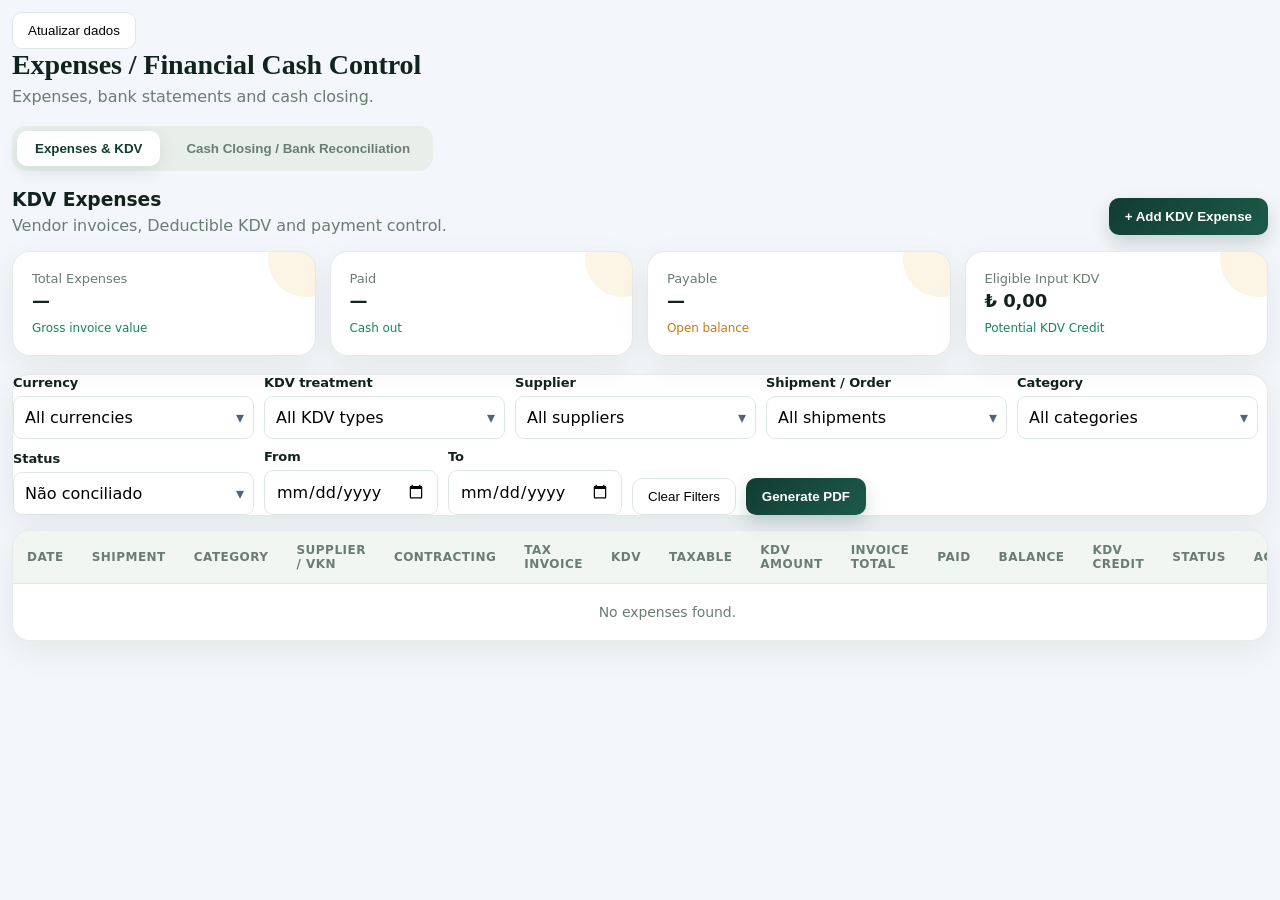
==== commit 9dc00708: "Show unreconciled KDV expenses by default" ====
--- a/expenses_cash.html
+++ b/expenses_cash.html
@@ -211,7 +211,7 @@
 .status-checks{display:grid;grid-template-columns:repeat(2,minmax(150px,1fr));gap:8px;padding:10px;border:1px solid var(--line);border-radius:9px;background:#fff}.status-checks label{display:flex;align-items:center;gap:8px;font-size:13px;font-weight:600;cursor:pointer}.status-checks input{width:auto!important;margin:0}.status-stack{display:flex;gap:4px;flex-wrap:wrap}.status-stack .status{margin:0}
 </style>
 <style>.brazil-preview{background:#fef4da;border:1px solid #e6cb86;border-radius:12px;padding:12px 16px;margin:0 0 18px;font-size:13px;color:#65480d}.brazil-preview a{color:inherit}.expense-item-totals>[hidden]{display:none}</style>
-<style>.bank-reconciled td{background:#dcfce7!important;color:#14532d}.reconciled-group{padding:16px;margin:12px 0;border:1px solid #86efac;border-radius:10px;background:#f0fdf4}.cash-movements>section{min-width:0}</style>
+<style>#expenseTable .status.expense-status-reconciled{background:#dcfce7;color:#14532d;font-weight:700}.bank-reconciled td{background:#dcfce7!important;color:#14532d}.reconciled-group{padding:16px;margin:12px 0;border:1px solid #86efac;border-radius:10px;background:#f0fdf4}.cash-movements>section{min-width:0}</style>
 <style>.reconcile-filters{display:grid;grid-template-columns:repeat(2,minmax(0,1fr));gap:10px;margin:14px 0}.reconcile-filters label:first-child{grid-column:1/-1}.reconcile-filters label{font-size:12px;font-weight:600}.reconcile-filters input,.reconcile-filters select{display:block;width:100%;box-sizing:border-box;margin-top:5px}.selected-footer{margin-top:12px;padding:14px;background:#eff6ff;border:1px solid #bfdbfe;border-radius:9px;font-weight:600}</style>
 <style>.reconciled-columns{display:grid;grid-template-columns:minmax(0,1fr) minmax(0,1fr);gap:16px;align-items:start}.reconciled-side{min-width:0;background:#fff;border:1px solid #bbdcca;border-radius:10px;padding:12px}.reconciled-side h4{min-height:34px;margin:8px 0;font-size:14px}.reconciled-scroll{overflow:auto}.reconciled-side .data-table{min-width:560px}.reconciled-toolbar{display:flex;justify-content:flex-end;margin:12px 0}.reconciled-side-total{font-size:12px}.reconciled-zero{font-weight:800;color:#166534}.reconciled-notes{overflow-wrap:anywhere}@media(max-width:800px){.reconciled-columns{grid-template-columns:1fr}}</style>
 <style>.bank-adjustment td,.adjustment-total{background:#fff3b0!important;color:#674b00!important}.adjustment-total{padding:8px;border-radius:6px}</style>
@@ -318,7 +318,7 @@
 <div class="field"><label>Supplier</label><select id="expenseFilterSupplier"><option value="">All suppliers</option></select></div>
 <div class="field"><label>Shipment / Order</label><select id="expenseFilterShipment"><option value="">All shipments</option></select></div>
 <div class="field"><label>Category</label><select id="expenseFilterCategory"><option value="">All categories</option></select></div>
-<div class="field"><label>Status</label><select id="expenseFilterStatus"><option value="">All status</option><option>Paid</option><option>Payable</option></select></div>
+<div class="field"><label>Status</label><select id="expenseFilterStatus"><option value="unreconciled" selected>Não conciliado</option><option value="">All status</option><option>Paid</option><option>Payable</option><option>Conciliado</option></select></div>
 <div class="field"><label>From</label><input type="date" id="expenseFilterFrom"></div>
 <div class="field"><label>To</label><input type="date" id="expenseFilterTo"></div>
 <button type="button" class="secondary" id="expenseClearFilters">Clear Filters</button>
@@ -352,17 +352,24 @@
 function docEsc(v){return String(v??'').replace(/[&<>"']/g,c=>({'&':'&amp;','<':'&lt;','>':'&gt;','"':'&quot;',"'":'&#39;'}[c]))}
 function notify(msg){const t=document.getElementById('toast');t.textContent=msg;t.classList.add('show');setTimeout(()=>t.classList.remove('show'),5000)}
 window.brazilSalesLedger={load:async()=>{},state:()=>({receipts:[],allocations:[],banks:[]})};
+let cashProfiles=[];
 async function refreshCashProfiles(){
  const db=parent.aesSharedClient||window.brazilDb;if(!db)throw Error('Conexão indisponível para carregar os usuários');
  const people=[];
  for(let offset=0;;offset+=500){
-  const {data,error}=await db.from('companies').select('*').order('id').range(offset,offset+499);
+  const {data,error}=await db.from('companies').select('id,name,profile_type,address,country,tax_id,gst,contact_name,email,phone,status,iec,fssai_number').order('id').range(offset,offset+499);
   if(error)throw error;people.push(...(data||[]));if((data||[]).length<500)break;
  }
- for(let i=localStorage.length-1;i>=0;i--){const k=localStorage.key(i);if(k.startsWith('aesBrazilCashProfile:'))localStorage.removeItem(k)}
- for(const p of people)localStorage.setItem('aesBrazilCashProfile:'+p.name,JSON.stringify({...p,company:p.name,taxId:p.tax_id,gstin:p.gst,contact:p.contact_name,type:p.profile_type}));
-}
-async function cashReload(){
+ cashProfiles=people.map(p=>({...p,company:p.name,taxId:p.tax_id,gstin:p.gst,contact:p.contact_name,type:p.profile_type}));
+ return cashProfiles;
+}
+function resetExpenseStatusFilter(){
+ const status=document.getElementById('expenseFilterStatus');
+ status.value='unreconciled';
+ status.dispatchEvent(new Event('change'));
+}
+async function cashReload(resetExpenseStatus=false){
+ if(resetExpenseStatus)resetExpenseStatusFilter();
  window.brazilDb=parent.aesSharedClient;if(!window.brazilDb)return;
  const [,banks,orders]=await Promise.all([refreshCashProfiles(),window.brazilDb.from('bank_accounts').select('*'),window.brazilDb.from('contracts').select('order_number')]);
  for(const r of [banks,orders])if(r.error)throw r.error;
@@ -498,7 +505,9 @@
 window.brazilReconciledExpenseIds=new Set();
 window.brazilExpenseStatus=x=>{
  const id=String(x.remoteId||x.id||x.syncId||'');
- return window.brazilReconciledExpenseIds.has(id)||window.brazilReconciledExpenseIds.has(id+'-'+(x.remoteLine||0))?'Paid':'Payable';
+ const reconciled=window.brazilReconciledExpenseIds.has(id)||window.brazilReconciledExpenseIds.has(id+'-'+(x.remoteLine||0));
+ if(reconciled)return 'Conciliado';
+ return Number(x.amount||0)>Number(x.paid||0)?'Payable':'Paid';
 };
 window.brazilUpdateExpenseReconciliation=items=>{
  window.brazilReconciledExpenseIds=new Set(items.filter(i=>i.side==='system'&&String(i.system_key||i.snapshot?.id||'').startsWith('expense-')).map(i=>String(i.system_key||i.snapshot.id).slice(8)));
@@ -576,10 +585,7 @@
    const cells=row.cells,company=(cells[0]?.querySelector('b')?.textContent||'').trim();
    if(company)found.set(company.toLowerCase(),{company,address:(cells[0]?.querySelector('.muted')?.textContent||'').trim(),type:(cells[1]?.textContent||'').trim(),country:(cells[2]?.textContent||'').trim(),contact:(cells[3]?.textContent||'').trim(),email:(cells[4]?.childNodes?.[0]?.textContent||'').trim(),phone:(cells[4]?.querySelector('.muted')?.textContent||'').trim(),taxId:(cells[5]?.textContent||'').trim(),gstin:'',place_supply:'',status:(cells[6]?.textContent||'Active').trim()});
  });
- for(let i=0;i<localStorage.length;i++){
-   const key=localStorage.key(i);if(!key||!key.startsWith('aesBrazilCashProfile:'))continue;
-   try{const p=JSON.parse(localStorage.getItem(key)||'{}'),company=String(p.company||'').trim();if(company)found.set(company.toLowerCase(),{...(found.get(company.toLowerCase())||{}),...p,company,taxId:p.taxId||p.taxid||'',gstin:String(p.gstin||'').trim(),place_supply:String(p.place_supply||'').trim()})}catch(_){}
- }
+ for(const p of cashProfiles){const company=String(p.company||p.name||'').trim();if(company)found.set(company.toLowerCase(),{...p,company});}
  expenseSupplierProfiles.clear();found.forEach((v,k)=>expenseSupplierProfiles.set(k,v));
  document.getElementById('expenseSupplierNames').innerHTML=[...found.values()].sort((a,b)=>a.company.localeCompare(b.company)).map(x=>`<option value="${docEsc(x.company)}">${docEsc(x.company)}</option>`).join('');
  sel.value=current;
@@ -591,6 +597,28 @@
  document.getElementById('expenseCompanyName').textContent=p.company||'Company details';const status=document.getElementById('expenseCompanyStatus');status.textContent=p.status||'Active';status.className=`status ${p.status==='Inactive'?'red':''}`;
  const fields=[['Address',p.address,true],['Country',p.country],['Tax Office / Vergi Dairesi',p.place_supply],['Tax ID / Registration',p.taxId||p.taxid],['VKN',p.gstin],['MERSİS Number',p.iec],['Food Business Registration',p.fssai],['Owner TCKN',p.pan_owner],['Trade Registry',p.pan_company],['Bank / SWIFT Reference',p.ad_bank],['Contact',p.contact],['Email',p.email],['Phone',p.phone],['Profile Type',p.type]];
  details.innerHTML=fields.map(([label,value,wide])=>`<div class="supplier-company-field ${wide?'wide':''}"><small>${docEsc(label)}</small><b>${docEsc(value||'Not registered')}</b></div>`).join('');
+}
+// Search registered users in a visible list, including Terminal profiles.
+for(const id of ['expenseSupplier','expenseContracting']){
+ const input=document.getElementById(id);if(!input)continue;
+ input.removeAttribute('list');input.setAttribute('aria-expanded','false');
+ const menu=document.createElement('div');menu.id=id+'Results';menu.hidden=true;menu.setAttribute('role','listbox');menu.style.cssText='max-height:220px;overflow:auto;border:1px solid #b8cbd4;border-radius:8px;background:white;margin-top:5px';
+ input.setAttribute('aria-controls',menu.id);input.closest('.field').append(menu);
+ const normalize=v=>String(v||'').normalize('NFD').replace(/[\u0300-\u036f]/g,'').toLocaleLowerCase();
+ function close(){menu.hidden=true;input.setAttribute('aria-expanded','false');}
+ function search(){
+  const query=normalize(input.value.trim());menu.replaceChildren();
+  const records=[...expenseSupplierProfiles.values()].filter(p=>normalize([p.company,p.type,p.taxId].join(' ')).includes(query)).sort((a,b)=>a.company.localeCompare(b.company));
+  for(const p of records.slice(0,100)){
+   const option=document.createElement('button');option.type='button';option.setAttribute('role','option');option.style.cssText='display:block;width:100%;text-align:left;background:white;border:0;border-bottom:1px solid #edf0f1;padding:9px;cursor:pointer';option.textContent=p.company+(p.type?' · '+p.type:'');
+   option.addEventListener('mousedown',e=>e.preventDefault());option.onclick=()=>{input.value=p.company;close();input.dispatchEvent(new Event('change',{bubbles:true}));};menu.append(option);
+  }
+  if(!records.length){const empty=document.createElement('p');empty.textContent='Nenhum usuário encontrado. Atualize os cadastros ou confira o nome em Usuário.';menu.append(empty);}
+  menu.hidden=false;input.setAttribute('aria-expanded','true');
+ }
+ input.addEventListener('focus',search);input.addEventListener('input',search);
+ input.addEventListener('keydown',e=>{if(e.key==='Escape')close();if(e.key==='Enter'&&!menu.hidden){const options=menu.querySelectorAll('button');if(options.length===1){e.preventDefault();options[0].click();}}});
+ input.addEventListener('blur',()=>setTimeout(close,150));
 }
 document.getElementById('expenseSupplier')?.addEventListener('input',renderExpenseSupplierCompany);
 document.getElementById('expenseSupplier')?.addEventListener('change',()=>{const input=document.getElementById('expenseSupplier'),p=expenseSupplierProfiles.get(input.value.trim().toLowerCase());if(p)input.value=p.company;renderExpenseSupplierCompany();});
@@ -636,8 +664,8 @@
  function filteredExpenses(){
  const rows=get(),v=id=>document.getElementById(id)?.value||'';
  return rows.map((x,i)=>({...x,_i:i})).filter(x=>{
-  const bal=Math.max(0,(+x.amount||0)-(+x.paid||0)),st=bal>0?'Payable':'Paid',ships=x.shipments||String(x.shipment||'').split(', ').filter(Boolean);
-  return (!v('expenseFilterCurrency')||x.currency===v('expenseFilterCurrency'))&&(!v('expenseFilterKDV')||x.gst_type===v('expenseFilterKDV'))&&(!v('expenseFilterSupplier')||x.supplier===v('expenseFilterSupplier'))&&(!v('expenseFilterShipment')||ships.includes(v('expenseFilterShipment')))&&(!v('expenseFilterCategory')||x.category===v('expenseFilterCategory'))&&(!v('expenseFilterStatus')||st===v('expenseFilterStatus'))&&(!v('expenseFilterFrom')||x.date>=v('expenseFilterFrom'))&&(!v('expenseFilterTo')||x.date<=v('expenseFilterTo'));
+  const st=window.brazilExpenseStatus(x),statusFilter=v('expenseFilterStatus'),ships=x.shipments||String(x.shipment||'').split(', ').filter(Boolean);
+  return (!v('expenseFilterCurrency')||x.currency===v('expenseFilterCurrency'))&&(!v('expenseFilterKDV')||x.gst_type===v('expenseFilterKDV'))&&(!v('expenseFilterSupplier')||x.supplier===v('expenseFilterSupplier'))&&(!v('expenseFilterShipment')||ships.includes(v('expenseFilterShipment')))&&(!v('expenseFilterCategory')||x.category===v('expenseFilterCategory'))&&(!statusFilter||(statusFilter==='unreconciled'?st!=='Conciliado':st===statusFilter))&&(!v('expenseFilterFrom')||x.date>=v('expenseFilterFrom'))&&(!v('expenseFilterTo')||x.date<=v('expenseFilterTo'));
  });
  }
  function sumCurrencies(rows,type){
@@ -646,7 +674,7 @@
  }
  function render(){
  fillExpenseFilters();const rows=filteredExpenses(),tb=document.querySelector('#expenseTable tbody');if(!tb)return;tb.innerHTML='';
- rows.forEach(x=>{const bal=Math.max(0,(+x.amount||0)-(+x.paid||0)),gst=(+x.cgst||0)+(+x.sgst||0)+(+x.igst||0);const tr=document.createElement('tr');tr.innerHTML=`<td>${x.date||''}</td><td><b>${x.shipment||'—'}</b></td><td><b>${x.category||''}</b><br><span class="muted">${x.description||'No description'}</span></td><td><b>${x.supplier||'—'}</b><br><span class="muted">${x.gstin||'VKN not entered'}</span></td><td>${docEsc(x.contracting||'—')}</td><td>${x.invoice_number||'—'}<br><span class="muted">${x.hsn_sac||'No GTİP / HS Code'}</span></td><td><span class="gst-pill">${x.gst_type||'No KDV'} · ${x.gst_rate||0}%</span></td><td>${money(x.taxable_value??x.amount,x.currency)}</td><td>${money(gst,x.currency)}</td><td><b>${money(x.amount,x.currency)}</b></td><td>${money(x.paid,x.currency)}</td><td><b>${money(bal,x.currency)}</b></td><td>${x.itc_eligible?'<span class="status">Eligible</span>':'<span class="status amber">Not eligible</span>'}</td><td><span class="status ${bal>0?'amber':''}">${bal>0?'Payable':'Paid'}</span></td><td><button class="mini-btn expense-edit" data-i="${x._i}">Edit</button> <button class="mini-btn expense-delete" data-i="${x._i}">Delete</button></td>`;tb.appendChild(tr)});
+ rows.forEach(x=>{const status=window.brazilExpenseStatus(x),bal=Math.max(0,(+x.amount||0)-(+x.paid||0)),gst=(+x.cgst||0)+(+x.sgst||0)+(+x.igst||0);const tr=document.createElement('tr');tr.innerHTML=`<td>${x.date||''}</td><td><b>${x.shipment||'—'}</b></td><td><b>${x.category||''}</b><br><span class="muted">${x.description||'No description'}</span></td><td><b>${x.supplier||'—'}</b><br><span class="muted">${x.gstin||'VKN not entered'}</span></td><td>${docEsc(x.contracting||'—')}</td><td>${x.invoice_number||'—'}<br><span class="muted">${x.hsn_sac||'No GTİP / HS Code'}</span></td><td><span class="gst-pill">${x.gst_type||'No KDV'} · ${x.gst_rate||0}%</span></td><td>${money(x.taxable_value??x.amount,x.currency)}</td><td>${money(gst,x.currency)}</td><td><b>${money(x.amount,x.currency)}</b></td><td>${money(x.paid,x.currency)}</td><td><b>${money(bal,x.currency)}</b></td><td>${x.itc_eligible?'<span class="status">Eligible</span>':'<span class="status amber">Not eligible</span>'}</td><td><span class="status ${status==='Conciliado'?'expense-status-reconciled':status==='Payable'?'amber':''}">${status}</span></td><td><button class="mini-btn expense-edit" data-i="${x._i}">Edit</button> <button class="mini-btn expense-delete" data-i="${x._i}">Delete</button></td>`;tb.appendChild(tr)});
  if(!rows.length)tb.innerHTML='<tr><td colspan="15" class="muted" style="text-align:center;padding:20px">No expenses found.</td></tr>';
  document.getElementById('expenseTotal').innerHTML=sumCurrencies(rows,'total');document.getElementById('expensePaid').innerHTML=sumCurrencies(rows,'paid');document.getElementById('expensePayable').innerHTML=sumCurrencies(rows,'payable');const inputGst=rows.filter(x=>x.currency==='TRY'&&x.itc_eligible).reduce((s,x)=>s+(+x.cgst||0)+(+x.sgst||0)+(+x.igst||0),0);document.getElementById('expenseInputKDV').textContent=money(inputGst,'TRY');
  }
@@ -655,8 +683,9 @@
  form?.addEventListener('submit',async e=>{e.preventDefault();if(form.dataset.saving==='true')return;const contractingInput=document.getElementById('expenseContracting'),contracting=expenseSupplierProfiles.get(contractingInput.value.trim().toLowerCase());if(contractingInput.value.trim()&&!contracting){notify('Select a registered company for Contracting');contractingInput.focus();return;}if(contracting)contractingInput.value=contracting.company;const supplierInput=document.getElementById('expenseSupplier'),supplier=expenseSupplierProfiles.get(supplierInput.value.trim().toLowerCase());if(supplierInput.value.trim()&&!supplier){notify('Select a registered supplier or use + User to register it');supplierInput.focus();return;}if(supplier)supplierInput.value=supplier.company;const items=calculateExpenseItems();if(!items.length||items.some(x=>!x.description.trim())){notify('Enter a description for every expense item');return}const fd=new FormData(form),rows=[],selectedShipments=[...form.querySelectorAll('input[name="shipment_check"]:checked')].map(x=>x.value),invoiceFile=form.querySelector('[name="invoice_file"]')?.files?.[0],groupId=`exp-${Date.now()}`,paymentCurrency=fd.get('payment_currency')||'TRY',supplierProfile=expenseSupplierProfiles.get(String(fd.get('supplier')||'').toLowerCase())||{};let remainingPaid=Number(fd.get('paid')||0);items.forEach((item,index)=>{const paid=item.currency===paymentCurrency?Math.min(item.amount,Math.max(0,remainingPaid)):0;remainingPaid-=paid;rows.push({...item,syncId:(JSON.parse(form.dataset.expenseIds||'[]')[index]||crypto.randomUUID()),group_id:groupId,item_number:index+1,date:fd.get('date'),shipment:selectedShipments.join(', '),shipments:selectedShipments,supplier:fd.get('supplier')||'',contracting:fd.get('contracting')||'',gstin:supplierProfile.gstin||'',place_supply:supplierProfile.place_supply||'',supplier_tax_id:supplierProfile.taxId||supplierProfile.taxid||'',supplier_address:supplierProfile.address||'',supplier_country:supplierProfile.country||'',supplier_contact:supplierProfile.contact||'',supplier_email:supplierProfile.email||'',supplier_phone:supplierProfile.phone||'',hsn_sac:fd.get('hsn_sac')||'',itc_eligible:fd.get('itc_eligible')==='on',invoice_number:fd.get('invoice_number')||'',invoice_file:invoiceFile?.name||form.dataset.previousFile||'',bank_payment:fd.get('bank_payment')||'',payment_currency:paymentCurrency,paid,dueDate:fd.get('dueDate')||'',notes:fd.get('notes')||''})});form.dataset.expenseIds=JSON.stringify(rows.map(x=>x.syncId));form.dataset.saving='true';const submit=form.querySelector('[type="submit"]');if(submit)submit.disabled=true;try{if(!window.brazilDb)throw Error('Sign in before saving expenses');let payloads=rows.map(expensePayload);if(form.dataset.editRemote){const aggregate=expensePayload({...rows[0],remoteId:form.dataset.editRemote});aggregate.lines=rows;aggregate.total_amount=rows.reduce((n,x)=>n+x.amount,0);aggregate.gst_amount=rows.reduce((n,x)=>n+x.cgst+x.sgst+x.igst,0);aggregate.paid_amount=rows.reduce((n,x)=>n+x.paid,0);if(new Set(rows.map(x=>x.currency)).size>1)throw Error('Items in this saved expense must use the same currency');payloads=[aggregate];}const {error}=await window.brazilDb.from('aes_cash_gst_expenses').upsert(payloads,{onConflict:'id'});if(error)throw error;await loadSharedExpenses();delete form.dataset.expenseIds;form.reset();itemContainer.innerHTML='';addExpenseItem();modal.classList.remove('open');notify(`${items.length} expense description${items.length===1?'':'s'} saved in Supabase`);}catch(err){notify('Could not save KDV expense: '+err.message);}finally{delete form.dataset.saving;if(submit)submit.disabled=false;}});
  document.querySelector('#expenseTable tbody')?.addEventListener('click',async e=>{const edit=e.target.closest('.expense-edit');if(edit){const x=get()[Number(edit.dataset.i)];if(!x?.remoteId)return;const lines=get().filter(r=>r.remoteId===x.remoteId);try{await refreshCashProfiles();}catch(error){notify('Não foi possível atualizar os usuários: '+error.message);}form.reset();syncShipments();syncExpenseSuppliers();syncExpenseBanks();delete form.dataset.expenseIds;form.dataset.editRemote=x.remoteId;form.dataset.previousFile=x.invoice_file||'';modal.querySelector('h3').textContent='Edit KDV Expense';for(const key of ['supplier','contracting','date','invoice_number','hsn_sac','bank_payment','payment_currency','dueDate','notes']){if(form.elements[key])form.elements[key].value=x[key]||'';}form.elements.paid.value=lines.reduce((n,r)=>n+Number(r.paid||0),0);form.elements.itc_eligible.checked=!!x.itc_eligible;const refs=x.shipments||String(x.shipment||'').split(', ');form.querySelectorAll('[name="shipment_check"]').forEach(c=>c.checked=refs.includes(c.value));itemContainer.innerHTML='';lines.forEach(r=>{addExpenseItem();const item=itemContainer.lastElementChild;for(const key of ['description','category','currency','gst_type','gst_rate','taxable_value'])item.querySelector(`[data-line="${key}"]`).value=r[key]??'';});calculateExpenseItems();renderExpenseSupplierCompany();modal.classList.add('open');return;}const b=e.target.closest('.expense-delete');if(!b)return;const x=get()[Number(b.dataset.i)];if(!x?.remoteId)return;if(!confirm('Delete this saved KDV expense?'))return;b.disabled=true;try{const {data,error}=await window.brazilDb.from('aes_cash_gst_expenses').delete().eq('id',x.remoteId).select('id');if(error||!data?.length)throw Error(error?.message||'Administrator access required');await loadSharedExpenses();}catch(err){notify('Could not delete expense: '+err.message);b.disabled=false;}});
 
+ window.addEventListener('brazil-expense-reconciliation',render);
  ['expenseFilterCurrency','expenseFilterKDV','expenseFilterSupplier','expenseFilterShipment','expenseFilterCategory','expenseFilterStatus','expenseFilterFrom','expenseFilterTo'].forEach(id=>document.getElementById(id)?.addEventListener('change',render));
- document.getElementById('expenseClearFilters')?.addEventListener('click',()=>{['expenseFilterCurrency','expenseFilterSupplier','expenseFilterShipment','expenseFilterCategory','expenseFilterStatus','expenseFilterFrom','expenseFilterTo'].forEach(id=>{const e=document.getElementById(id);if(e)e.value=''});render()});
+ document.getElementById('expenseClearFilters')?.addEventListener('click',()=>{['expenseFilterCurrency','expenseFilterSupplier','expenseFilterShipment','expenseFilterCategory','expenseFilterFrom','expenseFilterTo'].forEach(id=>{const e=document.getElementById(id);if(e)e.value=''});resetExpenseStatusFilter()});
  document.getElementById('expensePdfBtn')?.addEventListener('click',()=>{
   const rows=filteredExpenses(),w=window.open('','_blank');if(!w){notify('Allow pop-ups to generate PDF.');return}
   const sum=t=>{const a={};rows.forEach(x=>{const c=x.currency||'TRY',am=+x.amount||0,p=+x.paid||0,n=t==='total'?am:t==='paid'?p:Math.max(0,am-p);a[c]=(a[c]||0)+n});return Object.entries(a).map(([c,n])=>`${c} ${n.toFixed(2)}`).join(' | ')||'—'};
@@ -758,7 +787,26 @@
   return snapshot;
  }
  function reportData(){return {bank:form.elements.bank.selectedOptions[0]?.textContent||'',currency:currency(),statementStart:transactions.map(x=>x.transaction_date).filter(Boolean).sort()[0]||'',groups:matches.slice().sort((a,b)=>reconciliationDate(a).localeCompare(reconciliationDate(b))||a.created_at.localeCompare(b.created_at)).map(m=>({...m,date:reconciliationDate(m),items:items.filter(i=>i.match_id===m.id).map(i=>({...i,snapshot:reconciliationReportSnapshot(i)})).sort(adjustmentLast)}))};}
- $('cashAddFinancialExpense').onclick=()=>{if(!bank()){notify('Select Bank before adding a financial expense');return;}const overlay=document.createElement('div');overlay.className='modal open';overlay.innerHTML=`<div class="dialog"><div class="dialog-head"><h3>Financial Expense · Lançamento avulso</h3></div><form><div class="form"><div class="field full"><label>Bank</label><input readonly value="${esc(form.elements.bank.selectedOptions[0].textContent)}"></div><div class="field"><label>Expense date</label><input name="date" type="date" required value="${new Date().toISOString().slice(0,10)}"></div><div class="field"><label>Value (${esc(currency())})</label><input name="amount" type="number" min="0.01" step="0.01" required></div><div class="field"><label>Tipo · Débito / Crédito</label><select name="direction" required><option value="debit">Débito · Debit</option><option value="credit">Crédito · Credit</option></select></div><div class="field full"><label>Description</label><input name="description" required maxlength="500" placeholder="Bank fees, interest, exchange charges..."></div><div class="field full"><label>Reference / Order (optional)</label><input name="reference" maxlength="200"></div></div><div class="dialog-foot"><button type="button" class="secondary" data-cancel>Cancel</button><button type="submit" class="primary">Save Financial Expense</button></div></form></div>`;document.body.append(overlay);overlay.querySelector('[data-cancel]').onclick=()=>overlay.remove();overlay.querySelector('form').onsubmit=async e=>{e.preventDefault();const f=e.target,d=Object.fromEntries(new FormData(f)),amount=Math.round(Number(d.amount)*100)/100;if(!(amount>0)||!d.description.trim())return;const submit=f.querySelector('[type=submit]');if(f.dataset.saving)return;f.dataset.saving='1';submit.disabled=true;f.dataset.operation=f.dataset.operation||crypto.randomUUID();try{const {error}=await window.brazilDb.rpc('aes_cash_bank_operation',{p_action:'financial_save',p_data:{id:f.dataset.operation,bank_id:bank(),currency:currency(),date:d.date,description:d.description.trim(),reference:d.reference.trim(),amount,direction:d.direction}});if(error)throw error;overlay.remove();await load();notify('Financial expense saved in Supabase');}catch(err){notify('Could not save financial expense: '+err.message);}finally{delete f.dataset.saving;submit.disabled=false;}};};
+ function openFinancialExpense(record){const bankId=record?.bank_id||bank(),entryCurrency=record?.currency||currency();if(!bankId){notify('Select Bank before adding a financial expense');return;}const overlay=document.createElement('div');overlay.className='modal open';overlay.innerHTML=`<div class="dialog"><div class="dialog-head"><h3>${record?'Editar lançamento avulso':'Financial Expense · Lançamento avulso'}</h3></div><form><div class="form"><div class="field full"><label>Bank</label><input readonly value="${esc(Array.from(form.elements.bank.options).find(option=>option.value===String(bankId))?.textContent||bankId)}"></div><div class="field"><label>Expense date</label><input name="date" type="date" required value="${new Date().toISOString().slice(0,10)}"></div><div class="field"><label>Value (${esc(entryCurrency)})</label><input name="amount" type="number" min="0.01" step="0.01" required></div><div class="field"><label>Tipo · Débito / Crédito</label><select name="direction" required><option value="debit">Débito · Debit</option><option value="credit">Crédito · Credit</option></select></div><div class="field full"><label>Description</label><input name="description" required maxlength="500" placeholder="Bank fees, interest, exchange charges..."></div><div class="field full"><label>Reference / Order (optional)</label><input name="reference" maxlength="200"></div></div><div class="dialog-foot"><button type="button" class="secondary" data-cancel>Cancel</button><button type="submit" class="primary">Save Financial Expense</button></div></form></div>`;document.body.append(overlay);overlay.querySelector('[data-cancel]').onclick=()=>overlay.remove();const editor=overlay.querySelector('form');if(record){editor.elements.date.value=record.entry_date;editor.elements.amount.value=Number(record.credit)||Number(record.debit);editor.elements.direction.value=Number(record.credit)>0?'credit':'debit';editor.elements.description.value=record.description||'';editor.elements.reference.value=record.reference||'';}editor.onsubmit=async e=>{e.preventDefault();const f=e.target,d=Object.fromEntries(new FormData(f)),amount=Math.round(Number(d.amount)*100)/100;if(!(amount>0)||!d.description.trim())return;const submit=f.querySelector('[type=submit]');if(f.dataset.saving)return;f.dataset.saving='1';submit.disabled=true;f.dataset.operation=f.dataset.operation||crypto.randomUUID();try{const {error}=await window.brazilDb.rpc('aes_cash_bank_operation',{p_action:record?'financial_update':'financial_save',p_data:{id:record?.id||f.dataset.operation,bank_id:bankId,currency:entryCurrency,date:d.date,description:d.description.trim(),reference:d.reference.trim(),amount,direction:d.direction}});if(error)throw error;overlay.remove();notify(record?'Lançamento atualizado.':'Lançamento salvo.');await load().catch(err=>notify('Lançamento salvo. Não foi possível atualizar a lista: '+err.message));}catch(err){notify('Could not save financial expense: '+err.message);}finally{delete f.dataset.saving;submit.disabled=false;}};}
+ $('cashAddFinancialExpense').onclick=()=>openFinancialExpense();
+ $('cashRegisteredInvoiceRows').addEventListener('click',async event=>{
+  const button=event.target.closest('[data-financial-edit],[data-financial-delete]');
+  if(!button||button.disabled)return;
+  const id=button.dataset.financialEdit||button.dataset.financialDelete;
+  const record=financialRecords.find(row=>String(row.id)===id&&row.kind==='manual');
+  if(!record||matched('system','financial-'+id))return;
+  if(button.dataset.financialEdit){openFinancialExpense(record);return;}
+  if(!confirm('Excluir este lançamento avulso?\n'+(record.description||record.reference||id)))return;
+  button.disabled=true;
+  try{
+   const {error}=await window.brazilDb.rpc('aes_cash_bank_operation',{p_action:'financial_delete',p_data:{id,bank_id:record.bank_id,currency:record.currency}});
+   if(error)throw error;
+   notify('Lançamento excluído.');
+   await load().catch(err=>notify('Lançamento excluído. Não foi possível atualizar a lista: '+err.message));
+  }catch(error){notify('Não foi possível excluir: '+error.message);}
+  finally{button.disabled=false;}
+ });
+
  function syncBanks(){const current=bank();let bs=[];try{bs=JSON.parse(localStorage.getItem('aesBrazilCashBanks')||'[]');}catch{}form.elements.bank.innerHTML='<option value="">Select registered bank...</option>'+bs.filter(b=>b.status!=='Inactive'&&b.remoteId).map(b=>`<option value="${esc(b.remoteId)}">${esc([b.bank,b.account_number||b.account,b.beneficiary_name].filter(Boolean).join(' · '))}</option>`).join('');form.elements.bank.value=current;}
  async function allRows(table,filters={},columns='*'){const rows=[];for(let offset=0;;offset+=500){let q=window.brazilDb.from(table).select(columns).order('id').range(offset,offset+499);for(const [k,v] of Object.entries(filters))q=q.eq(k,v);const {data,error}=await q;if(error)throw error;rows.push(...data);if(data.length<500)return table==='aes_cash_bank_transactions'?rows.filter(x=>x.import_metadata?.excluded_from_reconciliation!==true):rows;}}
  function matched(side,id){return items.some(i=>side==='bank'?i.transaction_id===id:i.system_key===id);}
@@ -769,7 +817,7 @@
  function render(){
  const showDate=v=>v?String(v).replace(/^(\d{4})-(\d{2})-(\d{2})$/,'$3/$2/$1'):'';document.querySelectorAll('.bank-currency-label').forEach(x=>x.textContent=currency());
  const fmt=(n,c)=>`${c} ${Number(n||0).toLocaleString('tr-TR',{minimumFractionDigits:2,maximumFractionDigits:2})}`;
- $('cashRegisteredInvoiceRows').innerHTML=registerRows.filter(x=>x.kind!=='sales'&&visible('system',x.kind+'-'+x.id)&&passesFilter('system',x)).slice().sort((a,b)=>String(b.date).localeCompare(String(a.date))).map(x=>{const key=x.kind+'-'+x.id,m=matched('system',key);return `<tr class="${m?'bank-reconciled':''}"><td><input type="checkbox" data-register-pick="${esc(key)}" ${registerSelected.has(key)?'checked':''} ${m||x.currency!==currency()||Number(x.total)<=0||(['order','receipt','financial','commission','freight'].includes(x.kind)&&!systems.some(y=>y.id===key))?'disabled':''} aria-label="Select invoice ${esc(x.invoice)}"></td><td>${esc(x.source)}</td><td>${esc(showDate(x.date))}</td><td><b>${esc(x.party)}</b>${x.description?'<br><small>'+esc(x.description)+'</small>':''}${x.kind==='expense'?`<br><small>${esc(x.gstin||'VKN not entered')}</small>`:''}</td><td>${esc(x.invoice||'—')}</td><td>${fmt(x.total,x.currency)}</td><td>${esc(x.currency)}</td><td>${m?'Reconciled '+items.filter(i=>i.side==='system'&&i.system_key===key).map(i=>i.match_id).filter((id,index,ids)=>ids.indexOf(id)===index).map(id=>'<button type="button" class="mini-btn" data-match-open="'+esc(id)+'">Ver conciliação</button>').join(' ')+' <button type="button" class="mini-btn" data-unmatch-key="'+esc(key)+'">Desconciliar</button>':esc(x.status)}</td></tr>`;}).join('')||'<tr><td colspan="8">No registered invoices for this view.</td></tr>';
+ $('cashRegisteredInvoiceRows').innerHTML=registerRows.filter(x=>x.kind!=='sales'&&visible('system',x.kind+'-'+x.id)&&passesFilter('system',x)).slice().sort((a,b)=>String(b.date).localeCompare(String(a.date))).map(x=>{const key=x.kind+'-'+x.id,m=matched('system',key);return `<tr class="${m?'bank-reconciled':''}"><td><input type="checkbox" data-register-pick="${esc(key)}" ${registerSelected.has(key)?'checked':''} ${m||x.currency!==currency()||Number(x.total)<=0||(['order','receipt','financial','commission','freight'].includes(x.kind)&&!systems.some(y=>y.id===key))?'disabled':''} aria-label="Select invoice ${esc(x.invoice)}"></td><td>${esc(x.source)}</td><td>${esc(showDate(x.date))}</td><td><b>${esc(x.party)}</b>${x.description?'<br><small>'+esc(x.description)+'</small>':''}${x.kind==='expense'?`<br><small>${esc(x.gstin||'VKN not entered')}</small>`:''}</td><td>${esc(x.invoice||'—')}</td><td>${fmt(x.total,x.currency)}</td><td>${esc(x.currency)}</td><td>${m?'Reconciled '+items.filter(i=>i.side==='system'&&i.system_key===key).map(i=>i.match_id).filter((id,index,ids)=>ids.indexOf(id)===index).map(id=>'<button type="button" class="mini-btn" data-match-open="'+esc(id)+'">Ver conciliação</button>').join(' ')+' <button type="button" class="mini-btn" data-unmatch-key="'+esc(key)+'">Desconciliar</button>':esc(x.status)}${x.kind==='financial'&&!m?` <div><button type="button" class="mini-btn" data-financial-edit="${esc(x.id)}">Editar</button> <button type="button" class="mini-btn" data-financial-delete="${esc(x.id)}">Excluir</button></div>`:''}</td></tr>`;}).join('')||'<tr><td colspan="8">No registered invoices for this view.</td></tr>';
 
  const groups={};registerRows.filter(x=>x.kind!=='sales').forEach(x=>{const key=x.source+' | '+x.currency;if(!groups[key])groups[key]={total:0,paid:0,balance:0,count:0};const g=groups[key];g.count++;g.total+=core.cents(x.total);g.paid+=core.cents(x.paid);g.balance+=core.cents(x.balance);});$('cashRegisteredInvoiceSummary').textContent=Object.entries(groups).map(([key,g])=>{const cur=key.split(' | ')[1];return `${key}: ${g.count} invoices · Total ${fmt(g.total/100,cur)} · Paid ${fmt(g.paid/100,cur)} · Balance ${fmt(g.balance/100,cur)}`;}).join(' / ');
  $('bankTransactionRows').innerHTML=transactions.filter(x=>visible('bank',x.id)&&passesFilter('bank',x)).sort((a,b)=>a.transaction_date.localeCompare(b.transaction_date)||a.source_row-b.source_row).map(x=>`<tr class="${matched('bank',x.id)?'bank-reconciled':''}"><td><input type="checkbox" data-bank-pick="bank" data-id="${x.id}" ${matched('bank',x.id)?'disabled':''} ${bankSelected.has(x.id)?'checked':''}></td><td>${esc(x.bank_serial||x.source_row)}</td><td>${esc(showDate(x.transaction_date))}</td><td>${esc(showDate(x.value_date))}</td><td>${esc(x.description)}</td><td>${money(Number(x.debit)||Number(x.credit))}</td><td>${Number(x.debit)>0?'Debit':'Credit'}</td><td>${x.balance==null?'—':money(x.balance)}</td><td>${esc(x.reference)}</td><td>${esc(x.branch_name||'')}</td><td>${esc(x.channel||'')}</td><td>${esc(x.transaction_type||'')}</td><td>${matched('bank',x.id)?'Matched '+items.filter(i=>i.side==='bank'&&i.transaction_id===x.id).map(i=>i.match_id).filter((id,index,ids)=>ids.indexOf(id)===index).map(id=>'<button type="button" class="mini-btn" data-match-open="'+esc(id)+'">Ver conciliação</button>').join(' '):'Unmatched'}</td></tr>`).join('')||'<tr><td colspan="13">No bank transactions for this view. Upload a statement to begin.</td></tr>';
@@ -878,7 +926,7 @@
  $('cashLoadExpenses').onclick=refresh;
  $('bankStatementFiles').onclick=async e=>{const entry=e.target.closest('[data-statement-entries]');if(entry){const x=statements.find(s=>s.id===entry.dataset.statementEntries);if(!x)return;$('cashCurrency').value=x.currency;$('bankMatchFilter').value='all';for(const side of ['Bank','System']){const prefix='reconcile'+side;$(prefix+'Search').value='';$(prefix+'From').value='';$(prefix+'To').value='';$(prefix+'Type').value='all';}await refresh();$('bankTransactionRows').scrollIntoView({block:'start'});return;}const b=e.target.closest('[data-statement-open]');if(!b)return;const x=statements.find(s=>s.id===b.dataset.statementOpen);try{if(previewMode){const url=URL.createObjectURL(x.file),a=document.createElement('a');a.href=url;a.download=x.file_name;a.click();setTimeout(()=>URL.revokeObjectURL(url),1000);return;}const {data,error}=await window.brazilDb.storage.from('aes_cash-bank-statements').createSignedUrl(x.storage_path,120);if(error)throw error;const a=document.createElement('a');a.href=data.signedUrl;a.download=x.file_name;a.target='_blank';a.rel='noopener';a.click();}catch(err){notify('Could not open original statement: '+err.message);}};
  function openReconciliation(e){const btn=e.target.closest('[data-match-open]');if(!btn)return;const group=[...$('bankMatchedGroups').querySelectorAll('[data-reconciled-group]')].find(x=>x.dataset.reconciledGroup===btn.dataset.matchOpen);$('bankMatchDetail').innerHTML=group?group.innerHTML:'Reconciliation unavailable';$('bankMatchDetailModal').classList.add('open');} $('bankMatchHistory').onclick=openReconciliation;$('bankTransactionRows').onclick=openReconciliation;$('cashRegisteredInvoiceRows').addEventListener('click',openReconciliation);$('bankMatchDetailClose').onclick=()=>$('bankMatchDetailModal').classList.remove('open');
- document.querySelectorAll('.expense-subtab').forEach(btn=>btn.addEventListener('click',()=>{document.querySelectorAll('.expense-subtab').forEach(x=>x.classList.toggle('active',x===btn));document.querySelectorAll('.expense-subpanel').forEach(x=>x.classList.remove('active'));$(btn.dataset.expenseTab==='cash'?'expensePanelCash':'expensePanelExpenses').classList.add('active');if(btn.dataset.expenseTab==='cash')refresh();}));
+ document.querySelectorAll('.expense-subtab').forEach(btn=>btn.addEventListener('click',()=>{document.querySelectorAll('.expense-subtab').forEach(x=>x.classList.toggle('active',x===btn));document.querySelectorAll('.expense-subpanel').forEach(x=>x.classList.remove('active'));$(btn.dataset.expenseTab==='cash'?'expensePanelCash':'expensePanelExpenses').classList.add('active');if(btn.dataset.expenseTab==='cash')refresh();else resetExpenseStatusFilter();}));
  ['reconcileBank','reconcileSystem'].forEach(prefix=>{['Search','From','To','Type'].forEach(k=>$(prefix+k).addEventListener(k==='Search'?'input':'change',render));$(prefix+'Clear').onclick=()=>{['Search','From','To'].forEach(k=>$(prefix+k).value='');$(prefix+'Type').value='all';if(prefix==='reconcileSystem')$('reconcileSystemOrder').value='';render();};});
  document.addEventListener('brazil-order-payments-updated',()=>{if($('expensePanelCash').classList.contains('active'))refresh();});
  document.querySelector('[data-view=despesas]')?.addEventListener('click',refresh);
